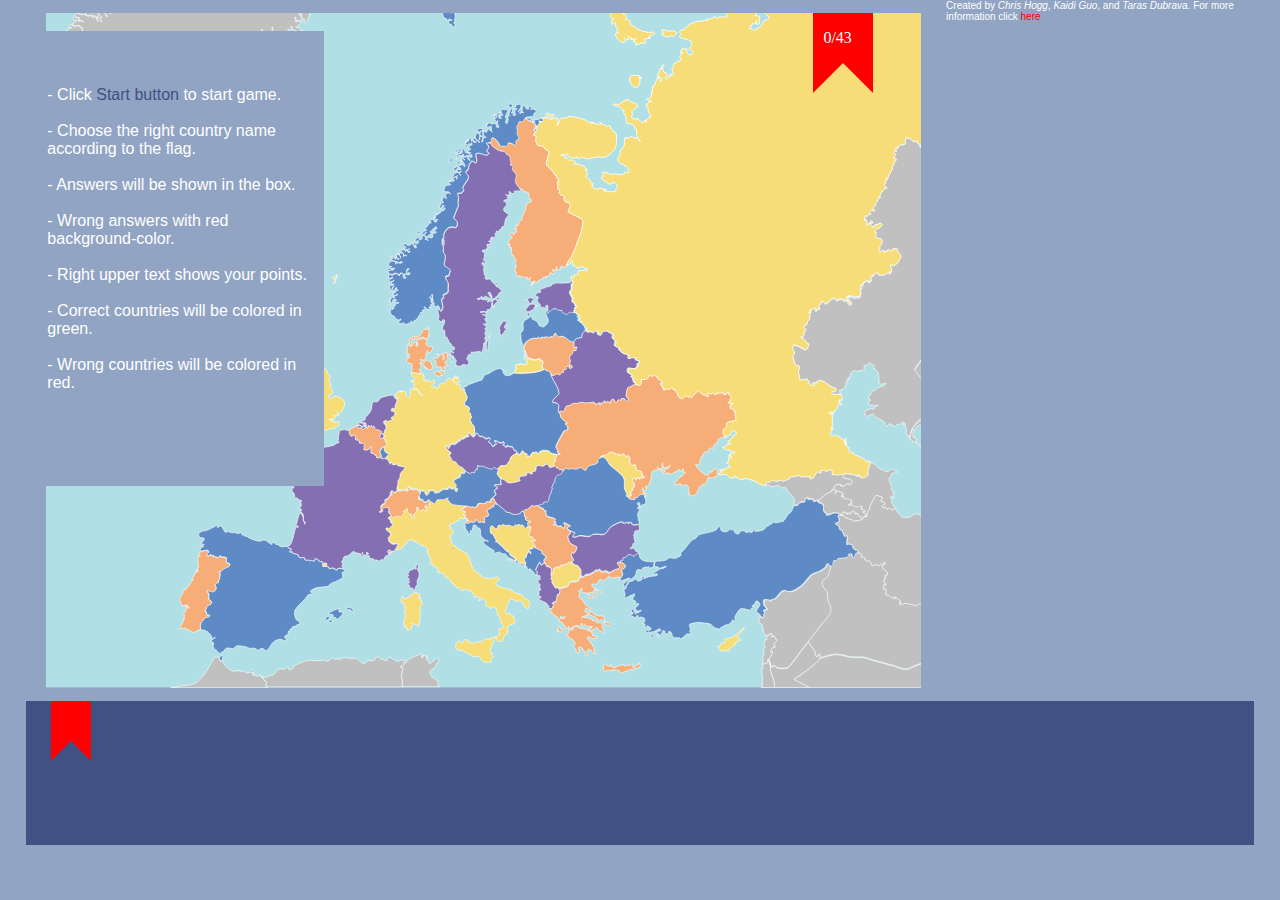
==== index.html @ b14da6c4 "Added in hover changing color style" ====
<!DOCTYPE html>
<html>

<head>
    <meta charset="utf-8">
    <link rel="stylesheet" href="index.css" media="screen" title="no title" charset="utf-8">
    <title>Game of Flags</title>
</head>

<body>
    <div class="above">

        <div class="slogo">
            <div class="logo">
                <img src="pic/logo1.png" alt="" />
            </div>

        </div>
        <div class="bar" id="mybar">
            <div class="logo">
                <img src="pic/logo1.png" alt="" />
            </div>
            <div class="rules" id="absolutebox">
              <p>
                - Click <em>Start button</em> to start game.<br><br>
                - Choose the right country name according to the flag.<br><br>
                - Answers will be shown in the box.<br><br>
                - Wrong answers with red background-color.<br><br>
                - Right upper text shows your points.<br><br>
                - Correct countries will be colored in green.<br><br>
                - Wrong countries will be colored in red.<br><br>
              </p>

            </div>
            <div class="rules" id="rulebox">

            </div>
            <div class="flag" id="Flagbox">
                <img src="" alt="" id="Flag_Image" >


            </div>
            <div class="buttons" id="buttonsdiv">


            </div>
            <div class="restartbuttons">

                <!--          I needed to make the class of the start and restart buttons NOT to be button.It interferes with my code.  -->
                <div class="notbutton start" onMouseOver="this.style.backgroundColor='rgb(64, 81, 132)';this.style.color='#ffffff'" onMouseOut="this.style.backgroundColor='#ffffff';this.style.color='rgb(64, 81, 132)'"  onclick="startbutton()" id="start1">
                    Start
                </div>
                <div class="notbutton start" onMouseOver="this.style.backgroundColor='rgb(64, 81, 132)';this.style.color='#ffffff'" onMouseOut="this.style.backgroundColor='#ffffff';this.style.color='rgb(64, 81, 132)'"  onclick="see()" id="seemap">
                    See Map
                </div>

                <!-- <div class="notbutton start" onclick="stopgamebutton()">
                    STOP GAME
                </div> -->

            </div>


        </div>


        <div class="map">




            <?xml version="1.0" encoding="utf-8"?>
            <!-- Generator: Adobe Illustrator 18.0.0, SVG Export Plug-In . SVG Version: 6.00 Build 0)  -->
            <!DOCTYPE svg PUBLIC "-//W3C//DTD SVG 1.1//EN" "http://www.w3.org/Graphics/SVG/1.1/DTD/svg11.dtd">
            <svg version="1.1" id="svg2" inkscape:output_extension="org.inkscape.output.svg.inkscape" sodipodi:version="0.32" inkscape:version="0.48.0 r9654" sodipodi:docname="Blank_map_europe_coloured_2.svg" xmlns:cc="http://creativecommons.org/ns#" xmlns:dc="http://purl.org/dc/elements/1.1/"
                xmlns:inkscape="http://www.inkscape.org/namespaces/inkscape" xmlns:sodipodi="http://sodipodi.sourceforge.net/DTD/sodipodi-0.dtd" xmlns:svg="http://www.w3.org/2000/svg" xmlns:rdf="http://www.w3.org/1999/02/22-rdf-syntax-ns#" xmlns="http://www.w3.org/2000/svg"
                xmlns:xlink="http://www.w3.org/1999/xlink" x="0px" y="0px" viewBox="50 45 702 542" enable-background="new 0 0 792 612" xml:space="preserve">
                <g id="outlines" inkscape:label="outlines" inkscape:groupmode="layer">
                    <rect id="rect3096" x="20.5" y="43.4" inkscape:label="#ocean" style="fill:#B0E0E6; width:737.5; height:543.1">
                    </rect>
                    <path id="gl" style="fill:#C0C0C0; stroke:#FFFFFF; stroke-width:0.5; stroke-miterlimit:10" d="M261.4,43c0.5,0.3,0.8,0.7,0.8,0.7
      				c0.3,0.7-0.2,1.4-0.2,2.1c0,0.3,0.5,0.5,0.3,0.7c0,0.2-0.3-0.3-0.5-0.3c-0.3,0.1-0.6,0.3-0.7,0.7c-0.3,1.4-0.3,5-2.3,5.5
      				c-3.5,0.9-0.5-1.6-1.2-2.4c-0.3-0.5-1.4,0-1.7-0.5c-1.7-1.5,0.5-4.8-2-6.4C253.9,43,261.4,43,261.4,43z M231.9,73.3
      				c-0.3,2,2.8,7.6,0.9,7c-2.8-0.9,2.7-2.4-2.3-2.1c-0.3,0-0.2,0.6-0.2,0.9c0.5,1.7,2.8,2.1,0.3,3.6c-0.3,0.2-1.4-0.6-1.4-0.8
      				c-0.1-0.3,0.7-0.3,0.6-0.6c0-0.3-0.5,0.2-0.8,0c-0.6-0.3-0.3-1.5-0.5-2.2c-0.5-2.2-2.4-3.3-2.2-5.8c0.1-0.9,0.7-2,1.3-2.8
      				C228.2,69.6,231.9,73.3,231.9,73.3z M253.7,43c0.1,0.6,1.6,3.7,1,3.6c-1.2-0.1-2.7-2.3-2.7-2.3s0.5,0.8,0.9,1.2
      				c0.8,0.9,3.8,4.7,2.3,6.1c-0.3,0.3-1.6-0.9-2.2-0.9c-0.8,0.1-1.6,0.9-2.3,0.7c-0.3-0.1,0.2-0.9,0.1-1.4c-0.2-0.7-0.5-2.2-0.9-1.7
      				c-0.5,0.6,0.5,1.4,0.6,2.1c0.1,0.5-0.2,0.9,0,1.5c0.5,1.3,2.3-2.1,4.1,0.3c0.5,0.8-1.4,1.4-1.7,2.2c-0.3,0.5,0.2,1.3-0.3,1.6
      				s-1.4-0.2-2.1,0.1c-0.1,0.1,2.8,1,2.9,1.3c0.3,0.3,0.2,1.3,0.8,1.6c0.6,0.2,1.3-0.6,1.9-0.5c0.2,0,0.3,2.2,0,2.9
      				c-0.3,0.9-1.6,1.5-2.6,1.9c-2.8,1.2-2-2.8-2-3.6c0.1-0.6-3.5-1.4-3.8-2c-0.5-0.7,0.2-2.6-0.6-2.3c-0.8,0.2,0.3,1.7-0.1,2.4
      				c-0.2,0.5-0.8,0.8-1.4,0.8c-0.5,0-1-1.3-1.5-0.9c-0.3,0.5,1.2,0.9,0.9,1.6c-0.3,0.9-2.7-0.3-2.7,1.3c0,0.6,0.9,0.9,1.2,1.6
      				c0.2,0.9-1.9,3.5-1.7,4.2c0,0.3,0.7-0.6,0.8-1c0.5-1.3,0.7-2.9,2.2-3.5c0.2-0.1,1.9,3.5,2,3.6c0.3,0.3,1.3,0.3,1.5,0.8
      				c0.5,1.3-1.6,1-1.9,1.5c-0.8,1.4,0.8,1.9-1.6,3c-0.8,0.3-2.7-1.7-3.1-2.1c-0.7-0.3-0.5,0.8-0.6,0.9c-0.5,0.2-1.2,0.1-1.6,0.1
      				c-0.7,0-1.5,0.3-2.1,0.1c-1.4-0.6-3.1-6.3-2.2-7.9c0.9-1.5,2.7,3.7,2.7,3.8c0.1,0.1,0.3,0.2,0.5,0.3c0.8,0,2.4,0.6,2.2-0.1
      				c-0.3-0.7-1.6,0.2-2.3-0.3c-1.2-0.7-0.9-4-2.2-5c-1.6-1.4-2.8,2.4-3.4,2.3c-1-0.2-0.6-5.8-0.7-6.8c-0.1-0.2-0.3,0.1-0.3,0.3
      				c-0.2,0.5-0.3,0.9-0.3,1.6c0,0.1,0.6,4.8,0.3,4.8c-0.6,0.5-1.4-0.7-2.2-0.8c-0.5,0-3.3,3-4.2,0.7c-0.2-0.3,0-0.9-0.2-1.4
      				c-0.1-0.2-0.3,0-0.5-0.1c-0.3-0.2-0.6-0.3-0.7-0.7c-0.3-0.8,0.3-1.9-0.2-2.4c-0.2-0.2-0.8-0.3-0.9,0c-0.2,0.8,1.6,4.4,1.6,4.4
      				c-1,2.6-2.4-0.8-2.7-0.9c-0.6-0.5-1.5-0.6-2.2-0.7c-0.3-0.1,1,0.3,0.9,0.8c-0.3,0.8-1.4,0.9-1.7,1.6c-0.3,0.8,2.8-1.6,2.9-1.5
      				c0.5,0.3,0.5,1.3,1,1.5s0.9-0.7,1.5-0.7c0.3,0.1,3.5,4,3.5,4.1c0.2,3.3-3.1,0.7-3.5,0.7c-1-0.1-1.7,1.4-2.7,0.2
      				c-0.3-0.6-0.2-1.4-0.7-1.7c-0.2-0.2-2.7-1.2-2.6-0.9c0.3,0.7,3.7,1.4,2.8,2.6c-0.3,0.3-1.3-0.7-1.6-0.3c-0.3,0.6-0.7,1.9,0,2.2
      				c0.6,0.5,1.3-0.9,2-0.9c0.3-0.1,0.7,0.3,1,0.3c2.6-0.1,2.2-0.9,3.3,2.2c0.1,0.2,0.2,0.5,0.2,0.8c-0.9,3.7-2.6,0.7-4.8,1.3
      				c-0.3,0.1,0.9,0.3,0.8,0.7c-0.3,0.7-1.3,0.8-1.7,1.3c-0.3,0.3-0.9,0.6-0.9,1.2c-0.1,0.2,0.5,0,0.7-0.1c0.3-0.3,0.5-0.9,0.9-1.3
      				c0.8-0.7,3-1.2,3.7-0.1c0.3,0.6,0.1,1.3,0.3,1.7c0.3,0.7,1.2,1,1.2,1.7c0.1,0.6-1,0.7-1,1.3c0,0.3,0.8-0.1,1,0.2
      				c0.5,0.3,0.9,1,0.9,1.7c0,0.2-0.5,0.2-0.7,0.3c-0.1,0.2,0.5,0.2,0.6,0.3c0.6,0.7,1.6,1.6,1,2.3c-0.3,0.5-0.9,0.3-1.6,0.6
      				c-0.3,0.1-1.6,0.1-1.2,0.3c0.6,0.5,2.1-0.2,2.3,0.6c0.2,0.7-1.3,0.5-1.7,0.9c-1.6,1.6,2.8,0.5,3.3,0.6c0.2,0-0.5,0.3-0.7,0.3
      				c-0.3,0.1-0.8,0.1-1,0.2c-1.9,0.7-3.1,1.9-3.4,4c0,0.1,0.3,0,0.3-0.1c0.6-0.5,0.7-1.4,1.4-1.6c0.7-0.3,1.6-0.2,2.3,0
      				c0.2,0-0.1,0.3-0.1,0.3c-0.2,0.8,0,1.6-0.6,2.2c-0.3,0.3-1.3-0.5-1.6-0.1c-0.5,0.6,0.3,1.6-0.1,2.2c-0.3,0.3-2.3-0.3-2.7-0.5
      				c-0.9-0.2,2.2,0.2,2.4,1c0.1,0.7-1.6,0-1.7,0.6c-0.1,0.6,1.4,0.3,1.5,0.9c0.1,0.9-2.2,0.3-2.3,0.9c0,0.5,0.9,0.3,0.9,0.8
      				c0.1,0.3-0.7,0-0.9,0.3c-0.1,0.3,1,0.8,0.7,0.8c-0.3,0.1-0.6-0.6-0.8-0.3c-1.6,1.5,3.4,0-0.8,3c-1.3,0.9-2.8-0.1-3.3-1.3
      				c-0.3-0.9,2.1-4.1,2.3-4.9c0.3-1.3-1.5,1.6-2.1,2.9c-0.9,1.6-2.9,2.2-4,0.1c-1.6-3.3-0.7-5.4,0.8-8.3c0.3-0.8,0-2.6,0.1-3
      				c0.1-0.6,0.9-1,0.7-1.6c-0.3-0.6-1.4,0-2-0.3c-0.3-0.3-0.1-3.3-0.2-3.7c-1.3-3.5-1.9-1.9-4-2.7c-0.9-0.3,0-2.4,0-2.9
      				c0-0.1-0.1-4.1-0.3-4.4c-0.9-1.2-0.6,1.5-0.9-0.7c-0.1-0.7,0.1-1.6-0.2-2.2c-1.4-2.8-1.4,1-1,2.4l1.7,1.6c0.1,0.2,0,0.6-0.1,0.5
      				c-0.8-0.5-1.3-1.6-0.2,1c0.3,0.5,0.8,0.9,0.7,1.6c-0.3,2.1-4.1-1.9-5.1-0.8c-1.7,1.6,2.8,0.6,3.5,1.3c0.3,0.5,0.2,1.3,0.2,2
      				c0,0.2-0.2,0.3-0.1,0.5c0.3,0,0.8-0.3,1.2-0.3c0.3,0.1,0.5,0.6,0.8,0.9c0,0.1,0,0.2,0.1,0.3c1.3,1,5.4,2.4,2.8,5.1
      				c-1.9,1.7-8.5,1-9.8-0.9c0-0.1,0.6-2.8,0.6-2.8c-0.1-0.2-0.5-0.6-0.5-0.3c-0.3,0.9,0.1,3.3-0.7,2.8c-0.2-0.2-0.2-0.6-0.3-0.8
      				c-0.6-0.5-1.4-1.9-2-1.3c-0.6,0.5,1,1.4,0.9,2.2c-0.3,2-2.6,1.4-3.3,1.7c-0.2,0.1,0.2,0.5,0,0.6c-1.5,0.8-4.1-2.7-4.8-0.3
      				c-0.1,0.3,3.5,0.3,4,1c0.3,0.5-1.9,0.8-0.7,1.6c0.7,0.6,6.5,2.2,6.9,2.9c0.3,0.6-0.3,1.4-0.9,1.7c-1.2,0.9-1.3-0.9-1.9-1.2
      				c-0.5-0.2-1.2-0.2-1.7-0.1c-1.5,0.3-0.9,1.6-2.9,0.3c-0.5-0.2-0.3-1-0.9-1.4c-0.6-0.3-2.7-0.3-2.2,0.2c0.3,0.3,1.3,0.3,1.6,0.8
      				c0.2,0.3-0.1,0.8,0.1,1.2c0.3,0.7,0.9,1.3,1.6,1.7c1,0.8,1.9-1.4,2.6-1.6c2.7-1.2,1.6,0.7,3.5,1.6c0.6,0.3,5.2-0.5,5.4,0.1
      				c0.3,0.6-1.6,0.8-1.4,1.4c0.2,0.6,1.2-0.6,1.7-0.3c0.3,0.1,0,0.7,0.1,0.9c0.3,0.8,1.9,2.9,2.6,4.1c0.9,1.3,2.6,2.2,4,2.9
      				c0.9,0.5,2.9-0.3,3,0.7c0.1,0.9-1.6,2.1-2.3,1.4c-0.2-0.1,0.2-0.5,0.1-0.7c-0.2-0.3-0.6,0.8-0.9,0.7c-0.7-0.1-1.3-1.3-1.9-0.9
      				c-0.8,0.3-0.2,2.1-0.9,2.2c-0.7,0.2-0.2-1.6-0.8-1.9c-0.3-0.2,0.2,1.2-0.2,1.4c-1.6,0.7-1.7-0.9-2.7-1.5c-0.3-0.2,0.8,0.5,0.8,0.9
      				c-0.1,0.7-0.6,1.4-1,1.9c-1,1.2-1.9-1.7-2.2-2.1c-0.9-0.5,1.9,2.2-0.3,2.7c-1.2,0.2-0.5-2.9-2.3-1.6c-0.7,0.5-0.3,1.6-0.8,2.3
      				c-0.6,0.7-1.5-2-2.2-1.6c-0.7,0.3,0,1.5-0.3,2.1c-0.2,0.2-0.5-0.1-0.8-0.2c-0.6-0.2-1.2-0.8-1.9-0.9c-0.3,0,0.2,0.6,0.1,0.9
      				c-0.3,0.6-0.9,1.3-1.6,1.6c-0.3,0.1-0.3-0.6-0.6-0.6c-0.2-0.1,0,0.3-0.1,0.3c-0.3,0.2-0.8,0.3-1.2,0.3c-0.5,0-0.8-0.8-1.3-0.7
      				c-1.6,0.1,0.3,1.6-1.3,0.9c-0.5-0.1-0.9-0.2-1.4-0.5c-0.1-0.2,0.6-0.6,0.3-0.6c-0.9-0.3-2.1,0.7-3.1,0.6c-0.3-0.1-0.7-0.7-1-0.8
      				c-0.5-0.1-2.9-0.3-3.1-0.3c-0.3-0.3-0.3-1.9-0.5-1.5c-0.2,0.3,0,1.4-0.3,1.2c-0.3-0.2-0.3-0.8-0.6-0.9s-0.7,0.8-1,0.6
      				c-0.9-0.3-1.2-1.6-2.1-1.6c-0.5,0.1-0.2,1-0.5,1.3c-0.9,0.6-2.2,0.3-2.3-0.8c0-0.3,0.5-0.3,0.5-0.7c0.1-0.7,0.6-1.7,0-2
      				c-1.7-0.3-1.9,3.5-3.6,2.7c-1.7-0.9,0.1-0.2,0-2c-0.1-0.7-1.5-2.2-1.4-1.5c0.2,1.5,1.5,1.6,0.1,3c-1.5,1.4-3.3-3.1-3.5-3.4
      				c-0.3-0.3-1.4-0.2-1.2-0.6c0.2-0.7,1.6-0.3,1.6-0.9c0.1-0.7-1.3-0.9-1.5-1.6c-0.3-1.2,1.6-2.4,1-4.9c0-0.1-0.3,1.4-0.7,1.4
      				c-2.8-0.3,1.2,3.1-1.2,4.1c-0.6,0.2-0.9-0.8-1.5-1.2c-0.1-0.1,0.3,0.2,0.3,0.3c0.3,0.7,0.5,1.4,0.5,2.1c0.1,1.2-0.6-0.2-1,0.3
      				c-0.5,0.6-0.6,1.7-1.4,1.9c-0.7,0.2-0.8-0.9-1.4-1.3l-2.2,0.8c-0.7-0.1-1.2-0.7-1.9-0.9c-0.1,0-0.2,0.3-0.2,0.3
      				c0.1,0.2,0.6,0.3,0.3,0.6c-0.3,0.3-0.9,0.2-1.3,0.3c-0.6,0.3-0.9,1.2-1.6,1.3c-2.4,0.6-0.6-2.8-2.9,0.7c-0.3,0.6-0.2,1.4-0.6,1.7
      				c-0.2,0.2-0.3-0.3-0.6-0.3c-0.6-0.1-1.4-0.1-2,0.1c-0.2,0.1,0.3,0.6,0.1,0.7s-0.3-0.5-0.5-0.3c-0.2,0,0,0.3-0.1,0.5
      				c-0.3,0.6-0.8,1.3-1.5,1.6c-0.2,0.1,0.3-0.9,0-0.9c-0.3-0.1-0.2,0.6-0.3,0.8c-0.7,0.5-1.6,0.8-2.4,0.9c-0.1,0,0-0.3,0.1-0.6
      				c0.2-0.5,0.6-0.9,0.8-1.6c0.2-0.3-0.8,0.5-1.2,0.7c-0.1,0.1-0.3,1.5-0.3,1.5c-0.1,0.1-3.8,1.5-4.4,0.7c-0.3-0.5,0.7-1.2,0.6-1.7
      				c-0.1-0.3-0.7-0.1-0.9,0.1c-0.5,0.3-0.3,1.3-0.9,1.5c-0.3,0.1-0.2-0.8-0.3-1c-0.5-1.2,0.7-0.1-0.5-3c-0.2-0.3-0.1,2.6-0.5,2.8
      				c-0.6,0.3-1.4,0.2-2,0.3c-0.2-0.9-1.7,1.3-2.8,1.2c-0.3,0,0.1-1.9-0.5-3c-0.1-0.1-0.3,0.9-0.8,1c-0.5,0-3.4-0.2-3.3-0.5
      				c0.1-0.1,0.3-0.1,0.3-0.2c0.5-0.7,0.9-1.4,1.4-2.1c0.1-0.3-0.5,0.6-0.8,0.8c-1,0.3-0.9,2-2.3,1.7c-0.7-0.2,0.3-2.2-0.3-3.4
      				c-0.2-0.3-1,0.3-1-0.1c0.1-0.3,0.9-0.1,1.3-0.3c0.3-0.2-0.6-0.9,0.5-0.9c0.9-0.2,0.9,0,2-0.3c0.6-0.2,1.3-0.2,2-0.3
      				c0.3-0.1,0.9,0.2,0.9-0.1c-0.1-0.5-0.9-0.7-0.9-1.2c-0.1-0.8,0.1-1.7-0.5-2.2c-0.5-0.3-1.4-0.1-2,0c-0.1,0-0.2,0.1-0.1,0.2
      				c0.3,0.7,1.2,1.4,0.9,2.2c-0.1,0.5-0.9-0.8-1.4-0.8c-0.3,0.1,0.3,0.7,0.2,0.9c-0.3,0.3-0.9,0.1-1.2,0.3c-0.7,0.3-1,1.2-1.7,1.6
      				c-0.2,0.1,0.2-2-1-2.4c-4.4-2,3,4.1-2.4,4.7c-0.3,0-0.3-0.7-0.3-0.9c-0.3-0.6-0.3-1.6-0.9-1.6c-0.7,0.1-0.1,1.7-0.7,1.7
      				c-3.5,0.5-0.8-3.3-1.2-4.3c0-0.2-0.3,0.2-0.5,0.3c-0.5,0.6-0.8,1.3-1.4,1.7c-0.7,0.5,0.1-1.7,0.1-2.7c0-0.2-0.3,0-0.5,0.1
      				c-0.6,0.3-1,1.2-1.7,1c-0.7-0.1-0.8-1.2-1.5-1.5c-0.3-0.1-0.2,0.6-0.1,0.9c0.2,0.6,0.9,1,0.8,1.6c-0.2,1.4-2.6,2.2-3.5,2.3
      				c-5.4,0.6,0.8-2.2-1.9-3c-0.6-0.2-0.9,0.9-1.6,0.9c-0.3,0,0.3-0.6,0.3-0.9c-0.1-0.6-0.3-1.6-0.9-1.6c-0.7,0.1-0.3,1.5-0.9,1.9
      				c-0.6,0.6-0.1-1.6-0.8-0.3c-0.1,0.2-0.3,0.6-0.3,0.9s0.5,0.7,0.3,0.9c-0.1,0.3-0.6-0.3-0.7,0c-0.2,0.8,0,1.6-0.1,2.3
      				c0,0.2,0.3,0.2,0.3,0.3c-0.3,0.7-1.2,1.2-1.6,1.9c-0.3,0.7-0.3,1.6-0.6,2.2c-0.1,0.1-0.3,0-0.3-0.1s0.1-0.3,0-0.3
      				c-0.2-0.1-0.5,0.2-0.6,0c-0.1-0.3,0.3-0.6,0.3-0.9c-0.3-1.3-1.7-0.3-2.6-1s-0.6-1.7-2.2-1.6c-0.2,0.1,0.3,0.3,0.3,0.7
      				c-0.5,3.5,0.3,2.4,2.2,4.7c0.2,0.2-0.1,0.6-0.3,0.6c-0.8,0.2-1.6-0.3-2.2,0c-0.3,0.2,0.5,0.7,0.5,1.2c0,0.9-0.8,1.9-1.6,2.4
      				c-0.3,0.2-1.6-1.6-1.7-1.7l-0.8-2.3c0-0.3,0.7-0.9,0.3-1.3c-3.4-2.4,1.6,5.5-0.3,6.2c-0.9,0.3-0.7-2.9-1.6-2.6
      				c-0.7,0.2-0.6,1.9-1.3,1.7c-0.8-0.2-0.3-1.5-0.7-2.2c-0.1-0.5,0.3,0.8,0.3,1.3s0.1,1,0.1,1.6c-0.1,0.3-0.2,0.9-0.3,0.7
      				c-0.3-0.5-0.3-1-0.3-1.6c0-0.3,0.3-0.5,0.3-0.7c0.1-0.9,0.5-1.7,0-2.4c-0.2-0.5-0.9-0.2-1.5,0c-0.3,0.1-0.3,0.5-0.3,0.9
      				c-0.1,0.3,0.2,0.7,0.2,1s-1.3-1.3-0.8,0.2c0.3,1,1.7,0.3-0.3,2.9c-2.4,3,0.2-2-1.2-3.5c-1.3-1.3-2.2,1.9-2.2,2.2
      				c0.1,0.7,1.4,1.2,1.2,1.9c-0.2,0.9-2.1,1.4-2.4,0.6c-0.2-0.3,0.1-0.9-0.2-1c-1.6-1.5-2.9,0.3-4.4-1.2c-0.2-0.1-0.2-0.3-0.3-0.6
      				c-0.3-0.6-0.3-1.5-0.9-1.9c-0.2-0.2-0.6,0.3-0.5,0.7c0.1,0.7,0.8,1,0.9,1.7c0.3,0.9-0.7,1.7-0.8,2.7c-0.1,0.9,0.9,1.6,0.8,2.3
      				c-0.5,1.6-1.9-4.4-2.1-4.7c-0.5-0.6,0.1,1.7,0.1,2s-0.5,0.8-0.3,1.2c0.2,0.7,0.9,1.2,1.2,1.9c0.2,0.8-4.1,2-4.5,2.1
      				c-0.1,0.1,0.2,0.2,0.3,0.3c0.7,0.3,1.9,0.3,2,1c0.2,0.6-0.9,0.9-1.5,0.9c-2.4,0.6-2.9,0.2-3.7-2c-0.1-0.2,0.3,0,0.5,0.2
      				c0.1,0.5-0.3,1-0.1,1.6c0.3,0.6,1.3,0.8,1.6,1.4c0.2,0.3-1,0.5-2.4,0.7c-0.8,0.1-1.6-3.4-2.1-3.3c-2.2,0.6,1.5,2.2,1.6,3
      				c0.1,0.5-0.7,0.7-0.9,0.9c-0.6,0.3-1.2,1.2-1.9,0.9c-3.4-1,3.5-2.9-2.1-3.1c-3.5-0.1,2.9,5.9,0.3,4.9c-1.2-0.5-2.9-4.5-3.8-4.8
      				c-0.6-0.1,0.5,1,0.8,1.6c0.7,1,1.7,2,2.2,3.3c0,0.2-0.3-0.1-0.5-0.1c-0.7,0.1-1.5,0.7-2.2,0.5c0,0-1.4-2.8-1.4-2.9
      				c-0.2-0.1-0.7,0.2-0.6,0.3c0.6,1.5,2.1,2.2,2,4.1c0,0.2-0.5-0.3-0.7-0.5c-0.3-0.3-2.2-3.5-2.1-3.3c0.2,0.6,2.8,4.5,2.1,4.5
      				c-0.5,0.1-0.9,0.1-1.4-0.2c-0.6-0.3-0.9-2.2-1.2-1.6c-0.3,0.8,0.5,1.6,0.9,2.1c0.3,0.3,1.4-0.3,1.4,0.1c-0.3,2.2-3-0.3-3-0.3
      				c-1.7-1.6-2.7-3.7-3.5-5.7c-0.1-0.2,0,0.3-0.1,0.5c-0.1,0.1-0.1-0.2-0.2-0.2c-0.8,0,0.7,1.4,0.8,2.2c0,0.3-0.5,0.6-0.7,0.9
      				c-0.1,0.3,0.6-0.6,0.9-0.3c0.1,0,1.2,2.1,1.2,2.6c0.1,0.9-1.6,0-2.6,0.2c-0.3,0,0.8,0.1,1.2,0.3c0.6,0.2,1,0.5,1.6,0.7
      				c0.3,0.2-0.9-0.8-1.2-0.5c-1,2,1.6,2.7-1.4,3.6c-1.5,0.5-1.4-2.9-1.5-3.3c-0.1-0.1-0.3,0.3-0.5,0.2c-0.8-0.3-0.8-1.6-1.4-2.2
      				c-0.2-0.2-0.6-0.1-0.6-0.3c0.1-0.9,2.1-0.8,2.3-1.6c0.1-0.3-0.8-0.5-1.2-0.3c-0.3,0.1-0.3,0.9-0.8,1c-0.2,0.1-0.2-0.5-0.3-0.3
      				c-0.3,0.1,0,1.2-0.8,0.7c-0.3-0.1-0.3-0.6-0.6-0.6c-0.8,0.1-1.5,1.2-2.2,0.9c-0.6-0.2,0.7-0.9,0.8-1.4s0-1-0.3-1.5
      				c-0.5-0.3-1.5,0.1-1.9-0.3c-0.9-0.7,0.8-1.2,0.9-1.3c0.2-0.1,1.5-0.1,2.4-0.2c0.7-0.1,1.2-0.5,1.6-0.9c0.2-0.2-0.6-0.3-0.3-0.5
      				c0.9-0.3,3.3,0.1,4-0.9c0.2-0.3-0.9-0.3-1.5-0.2c-1,0.1-4.8,1.4-4-0.2c0.3-0.9,1.9-0.3,2.8-0.8c1.2-0.6,0-1.9-0.5-2.1
      				c-0.3-0.1-0.3,0.6-0.7,0.6c-0.9,0.3-1.6,0.7-2.7,0.8c-1.9,0.2,2-1,1.6-1.9c-0.3-0.8-1.6-0.6-2.2-1.2c-1.2-1,1.6,0.8,2.8,0.9
      				c0.3,0-0.7-0.2-0.9-0.3c-0.2-0.3-0.5-0.9-0.2-0.9c0.6-0.1,1.2,0.5,1.7,0.6c0.1,0.1-0.1-0.2,0-0.3c0.6,0,1.3,0,1.9,0.1
      				c0.3,0.1,0.5,0.8,0.8,0.6c2.7-2.2-3-0.9-3.1-0.9c-0.7-0.1-2.1-2.2-2.1-2.3c-0.1-0.3,2.4-0.2,3,0.1c3.5,2,1.2,0.5,5.2,0.6
      				c0.6,0-1.6,0.9-1.7,0.3c-0.3-0.8,1.4-1.5,0.9-2.2c-0.2-0.6-0.7,1.2-1.3,1.6c-1,0.7-3-0.3-4.1-0.9c-0.2-0.2,0-0.8,0.3-0.8
      				c3.4-0.7-0.2,1.3,3.5,0.7c0.2,0-0.2-0.5-0.1-0.7c0.3-0.7,1.6-1.2,1.3-1.9c-0.2-0.8-1.4-1.2-2.1-0.8c-0.5,0.3,0.5,1.4,0.3,2
      				c-0.2,0.3-0.8,0.7-1,0.5c-0.7-0.3-0.8-1.6-1.6-1.7c-0.5-0.1-0.5,1.7-0.9,1.4c-0.3-0.5,0.5-1.3,0.5-1.9c0.1-0.2-0.2,0.5-0.3,0.5
      				s0-0.6-0.2-0.5s0,0.8-0.3,0.7c-0.2-0.2,0.1-0.8-0.2-0.9c-2.9-2-1.6-0.5-3.5,0.6c-0.2,0.1-0.3-0.2-0.3-0.3c0-0.1,0.3,0,0.3-0.1
      				c0.5-0.6,1.3-1.2,1-1.9c-0.2-0.6-1.3,0-1.7-0.3c-0.1-0.1,0.7-3.5-1.7-2.4c-0.7,0.3,0.5,1.6,0.2,2.2c-0.2,0.3-0.6-0.6-0.8-0.9
      				c-0.7-0.9-1.7-1.6-2.2-2.8c-0.1-0.3,0.6-0.2,0.8-0.1c1.2,0.1,2.1,1.4,3.3,1c0.6-0.1-2.9-2.4-2.8-3.4c0.1-0.3,0.6,0.3,0.8,0.6
      				c0.6,0.6,0.9,1.6,1.6,1.6c0.6,0.2,2-0.2,1.7-0.9c-0.2-0.7-1.5-0.3-2.2-0.6c-0.2-0.1,0-0.3,0.2-0.5c0.8-0.5,2.2,0,2.7-1.3
      				c0.5-2-3.4-4.1-3.4-5.6c0.2-2.2,8.6,8,4.8,1.6c-1-1.7-5.2,0-4-4.1c0-0.2,0.3,0.2,0.6,0.1c0.1,0,0-0.3,0.1-0.3
      				c0.3,0.6,0.6,1.3,0.9,1.7c0.5,0.5,1,0.9,1.7,1.2c0.2,0,0-0.5-0.2-0.6c-0.5-0.6-1.4-0.8-1.6-1.5c-0.9-2.8,4.4-1.6,4.8-1.7
      				c0.5-0.1-0.7-0.8-1.2-0.9c-1.2,0-2.2,0.9-3.4,0.8c-0.3,0-0.1-0.7,0.2-0.9c0.5-0.3,1.6,0.3,2-0.3c0.2-0.5-1.3,0.2-1.7-0.1
      				c-0.2-0.1,1.5-1.3,2.2-0.9c1.5,0.9,3.1,2.6,3.3-0.8c0-0.2-0.3-0.2-0.6-0.1c-0.7,0.2-1.2,0.9-1.7,0.9c-0.2,0-2.4-1.6-2-2.2
      				c1.2-1.5,2.8,2.8,4.1-0.3c0.1-0.2-1.7-1.6-2.2-2.7c-0.1-0.2,1.6,0.3,1-1.2c-0.1-0.3-0.9,0.5-0.9,0.2c-0.2-0.6,0.2-1.2,0.3-1.7
      				c0.9-3.5,6.1-1.7,8.6-3c0.2-0.1,0-0.6-0.2-0.6c-1.6-0.8-3-0.3-4.9-0.3c-0.1,0,0.3,0,0.5-0.1c0.1-0.1,0-0.3,0.2-0.5
      				c0.3-0.2,0.8-0.3,1.2-0.3c0.3-0.1,1.6,0.5,1.4,0.1c-0.3-0.8-1.7-0.5-2-1.3c-0.5-2.3,2.9-1.2,3.4-1.4c0.7-0.3,0.8-1.5,1.5-1.9
      				c0.3-0.1,0.3,0.7,0.8,0.7c0.2,0.1,0-0.3-0.2-0.6c-0.3-0.3-0.7-0.3-0.9-0.6c-0.3-0.3-2.2-2.2-1.9-2.7c0.1-0.2,0.5-0.1,0.6-0.3
      				c0.1-0.1-0.3-0.3-0.2-0.3c0.8-0.8,4.2,2.9,4.8,1.4c0.9-2.4-5.4-0.3-4.3-3c0.1-0.3,0.9,0.2,1.3-0.1c0.5-0.7,0.1-2,0.9-2.2
      				c0.5-0.3,0.8,0.9,1.3,1c0.8,0.3,1.6,0.3,2.4,0.3c0,0-3.3-1-3.1-1.3c0.6-0.5,1.6-0.3,2.1-0.9c0.3-0.5-0.5-1-0.3-1.6
      				c0.1-0.2,0.6-0.1,0.7,0.1c0.2,0.5-0.1,1,0.2,1.6c0.2,0.2,0.1-0.8,0.3-0.7c0.8,0.1,1.6,1.5,2.2,1.9c0.3,0.2,1,0,1.4,0.3
      				s0,0.9,0.3,1.2c0.3,0.3,1,0.3,1.6,0.6c0.2,0.1,0.2,0.7,0.5,0.7c0.2-0.1,0.1-0.6,0-0.8c-0.5-0.6-2.1-0.6-1.7-1.4
      				c0.2-0.7,1.9,0.2,2.2-0.5c0.3-0.6-1.3,0.1-2-0.1c-0.9-0.2-1.9-0.7-2.7-1c-1.6-0.9-2.8-3.8-1.5-3.7c2.8,0.2-0.1,3.6,2.9,3.5
      				c0.6-0.1,2.3-2.3,3.4-0.8c0.3,0.6,0.1,1.4,0.3,2c0.1,0.2,0.6,0.6,0.6,0.3c0-0.7-1.7-5.4,0.9-4.4c0.6,0.2,1.3,0.3,1.6,0.8
      				c1.2,1.5-1.3,2.3-1.5,3.6c-0.1,0-0.1,3.7,0.3,3.5c1-0.6,0.2-2.8,0.6-3.7c0.9-2.2,2.7,0.3,3.7-2.3c0.6-1.5-2.2,0.6-2.9-1.6
      				c-0.3-1.5,4-3.3,4.3-4.1c0.2-0.5-0.2-1.4-0.8-1.4c-0.5,0-0.5,0.9-0.9,1.4c-0.3,0.3-1.2,0.3-1.3,0.9c0,0.3,0.7,0.3,0.6,0.6
      				c-0.2,1-1.4,1.6-2.3,2.3c-0.1,0.1-0.3,0-0.3-0.1c0-0.2,0.5-0.3,0.3-0.3c-0.5-0.2-0.9,0-1.5-0.1c-0.5-0.1-1.5,0-1.5-0.6
      				c-0.1-0.7,1.7-0.9,1.4-1.5c-0.2-0.3-7.5,2.6-8.5,0.9c-0.2-0.3,2-1.6,2.1-1.6c0.9-1,2.4-2.9,4.9-2.7c0.6,0.1,1,0.3,1.6,0.7
      				c0.1,0.1-0.3,0.6-0.2,0.6c0.9,0.3,3.6,0.1,2.9-0.3c-0.2,0-0.3,0.1-0.5,0.1c-0.9-0.2-2.1,0-2.3-0.7c-0.3-0.5,1.9-0.9,1.4-1
      				c-0.7-0.3-1.2,0.9-1.7,0.9c-0.9,0.1-2.7-0.8-2.2-1.5c0.6-0.7,1.7-0.2,2.6-0.6c0.3-0.1-0.3-0.5-0.2-0.8c0-0.2,0.3-0.2,0.5-0.3
      				c0.2-0.2-0.2-0.7,0.1-0.8c0.3-0.1,0.5,0.5,0.9,0.6c0.3,0.1-0.1-0.8,0.2-0.9c0.7-0.3,2.1,0.5,2.2-0.3c0.3-1.6-5.4,1.5-1.6-2.4
      				c0.7-0.6,2.9,1.2,3.5,1.3c1,0.2,2.2-0.7,3.3-0.3c1.4,0.3,3.6,3,3.5,4.7c0.1,1.2-1.3-1.3-0.5-1.2c0.2,0.1,0.2,0.5,0.3,0.5
      				c0.1,0.1-0.3-2.6-0.8-3c-0.5-0.6-2.9-1.7-3.6-1.6c-0.3,0-0.7,0.7-1,0.7c-0.5,0-0.9-0.6-1.3-0.7c-0.7-0.2-1.6-0.1-2.2-0.5
      				c-0.6-0.3,1-0.5,1.6-0.8c0.3-0.2,3.1-2.2,2.4-3.1c-0.3-0.6-1.3,0.7-1.9,0.3c-0.8-0.3-1.2-2.6-0.3-2.6c0.5,0,0.9,0.3,1.4,0.6
      				c0.8,0.2,1.7-0.1,2.2,0.5c0.5,0.7-0.3,1.6,0,2.4c0,0,1.3-0.2,2.8,0.1c0.5,0.1,1.6,0.9,1.4,0.5c-0.5-0.7-1.3-1-2-1.4
      				c-0.5-0.1-1.3,0.6-1.5,0.2c-0.3-0.6,0.7-1.3,0.5-2c-0.2-0.9-5.2,0.5-2.9-3.6c0.2-0.2,0.6-0.3,0.9-0.2c1.4,0.1,2.4,0.9,3.7,1.2
      				c0.3,0.1,0.8-0.2,1.2-0.2c0.8,0.1,1.6,0.2,2.2,0.5s0.9,0.9,1.6,1.3c0.2,0.1,0.1-0.3,0.2-0.5c0.5-0.3,1-0.5,1.6-0.3
      				c0.8,0.1,1.2,1.3,2,1.4c0.8,0,1.5-0.6,2.2-0.5c0.3,0.1,0,0.7,0.3,0.9c0.2,0.1,0.3-0.7,0.5-0.5c1.6,3.5-2.1,0.2,1.6,3.5
      				c0.1,0.1,0-0.3-0.1-0.5c-0.5-0.9-2.2-2.3-0.6-2.8c2.2-0.6,2.4,4.7,3.3,3.4c0.3-0.5-2.1-3.5-2.7-3.7c-1.6-0.7-4.7-1.6-6.5-1.6
      				c-0.7,0-1.3,0.5-1.9,0.3c-1.3-0.1-2.2-0.9-3.5-1c-0.3-0.1-5.1,0.1-4.9-1.4c0.5-2.9,2.2-0.2,3,0.2c0.3,0.1-0.3-0.6-0.5-0.8
      				c-0.3-0.3-0.8-0.5-1-0.8H80c0.3,0.1,0.7,0.1,0.9,0.3c0.3,0.5,0.3,1.4,0.8,2.1c0.1,0.1,0.5,0.2,0.5,0c0.1-0.7-0.7-1.6-1.4-2.4h2
      				c0.7,1,1.6,1.7,3,1c0.9-0.5,1.4-0.8,1.6-1h5.4c-0.1,0.7-0.3,1.4-0.7,2.2c-0.7,1.6,0.3,0.6,1.6,2C94.2,48,95,49.7,95,49
      				c0.1-1.7-2.6-1.6-2.9-2.7c-0.1-0.2,0.9-2.4,1.3-3H94c0.7,0.3,1.6,1.4,1.3,0.9c-0.3-0.3-0.8-0.6-1.3-0.9h3.8c0,0.2,0,0.3,0,0.3
      				c0,0.6-0.5,1.2-0.3,1.7c0.1,0.7,1.7,4.4,2.1,2.2c0-0.1-3.1-2.2-1.3-3.8c0.3-0.3,0.8,0.5,1.3,0.7c0.6,0.2,1.3,0.3,1.7,0.6
      				c0.3,0.2,0.3,1,0.6,0.8c0.6-0.8-1.6-1.2-2.4-1.6c-0.8-0.3-1-0.7-1.3-1h3.4c0.5,0.6,0.9,1.6,0.9,1c0-0.3-0.1-0.7-0.3-1h0.9
      				c0.2,0.3,0.5,0.5,0.9,0.8c0.2,0.1-0.3-0.3-0.5-0.7c0,0,0,0,0-0.1h150.1L253.7,43L253.7,43z" />
                    <path id="is" style="fill:#846FB2; stroke:#FFFFFF; stroke-width:0.5; stroke-miterlimit:10" d="M181.6,177.3
      				c-0.3-0.1-6.6-3.1-6.9-3.4c-0.3-0.3,0.9-0.7,1.2-1c0.3-0.5,0-2,0.5-1.7c0.8,0.3,0.3,1.6,0.8,2.2c0.1,0.2,0.2-0.5,0.5-0.5
      				c0.8-0.1,1.6,0.6,2.3,0.3c3-1.2-0.9-2.2,2.8-2.6c0.7,0,1.4,0.5,2.1,0.6c0.5,0.1-0.8-0.7-1.2-0.9c-0.2,0-0.3,0-0.6,0
      				c-0.8-0.1-1.6,0.1-2.2-0.2c-0.5-0.3,1.2,0.2,1.6-0.2c0.2-0.2-0.8-0.3-0.7-0.6c0-0.5,0.3-0.9,0.9-1c0.3-0.1,0.8,0.2,1.2,0.2
      				c0.7-0.1,1.5-0.2,2.1-0.7c0.3-0.2-0.8-0.1-1-0.3c-0.3-0.1-2.8,1-3.5,0.9c-0.5-0.1,0.3-1,0.3-1.6s-0.3-1-0.3-1.6
      				c0.1-0.6,1.2-0.9,0.9-1.6c-0.1-0.3-0.9,0.2-1.4,0c-0.3-0.1-0.2-0.9-0.5-0.7c-0.1,0.1,0.3,0.6,0.1,0.5c-0.8-0.3-1.6-1.6-2.2-2.2
      				c-0.1-0.2-0.3-0.1-0.6-0.1s-0.3,0.3-0.5,0.2s-0.1-0.6-0.3-0.7c-0.3-0.2-5.8-0.2-1.9-2.1c1-0.5,0.9,0.5,1.9,1
      				c0.9,0.5,2.2-0.8,3.1-0.3c0.3,0.2-0.7,0.9-0.3,1.3s0.5-0.6,0.9-0.7c0.7-0.2,1.5-0.6,2.1-0.2c0.3,0.3-0.2,1.2-0.1,1.6
      				c0,0.3,0-0.5,0.1-0.6c0.5-0.6,7.9,4.2,5.4,0c-0.3-0.6-1.4,0.5-2.2,0.3c-0.9-0.1-1.6-1.2-2-2c0,0,0.1-0.1,0.2-0.2
      				c1-0.8,2.9-0.9,4.1-1c0.6,0,1.3,0.6,1.6,0.1c0.8-0.7-2.9-0.3-2.9-1.5c0.1-0.7,2-0.3,2-1.2c-0.1-4.7-3.5,0.5-3.6-0.3
      				c-0.1-0.6,0.3-1.2,0.2-1.6c-0.1-0.2-0.3,0.3-0.6,0.3s0.2-0.5,0-0.5c-0.7,0.2-0.7,1.4-1.2,0.1c-0.1-0.1,0.1-0.5,0-0.5
      				c-0.3,0.3-0.3,0.9-0.9,1c-0.3,0-0.2-0.7-0.5-0.8c-0.6-0.2-3.4,1.2-3.5-0.3c0-0.3,0.5-0.3,0.5-0.6c-0.3-0.9-2.7-0.8-2.4-1.7
      				c0.8-4.1,3.1,1.7,3.6,1.5c1.4-0.9-1.6-3.7,0.3-3.7c1.7-0.1,0.6,6.6,2.9,3.5c0.3-0.3-1.2-0.9-0.8-1.2c0.3-0.5,1.5,0.6,2,0.1
      				c0.3-0.5-1.3,0-1.6-0.3c-0.6-0.6-0.8-1.5-0.9-2.2c-0.3-3.4,1.9,3,2.8,2.1c0.3-0.3-3-2.9-1.6-3.6c0.7-0.3,1.2,1.6,1.9,1.3
      				c0.3-0.3-1.9-3.5,0.9-2.4c2.3,0.9-0.3,5,2.3,6.6c0,0.1,1.6-0.7,1.7-2.7c0-0.3-0.6-0.2-0.8-0.5c-0.3-0.3-1.4-2.2-0.9-2.8
      				c0.7-0.8,2.1,0.7,3,1.2c0.3,0.1-0.9-0.2-0.9-0.5c-0.1-0.3,0.5-0.2,0.7-0.3c0.1-0.1,0.1-0.3,0-0.3c-1.3,0.1-1.2,2.1-2.7-1.2
      				c-1.3-2.9,1.5-0.7,1.6-0.7c0,0,0.1-0.1,0.1-0.2c0-0.2-0.2-0.6,0-0.5c0.3,0.3,0.3,0.9,0.7,1.2c0.3,0.3,1,0.2,1.5,0.5
      				c0.9,0.8-0.5,1.7-0.3,2.2c0,0.2,0.5,0,0.7,0.1c0.1,0.1,0.8,0.7,0.6,1c-0.2,0.1-0.7,0-0.6,0.2c0.2,0.3,0.9,0.3,0.9,0.8
      				c0.1,0.7-0.9,1.4-0.7,2.1c0.2,0.6,1.6,0.2,1.6,0.8s-1.5-0.3-1.6,0.1c-0.1,0.5,4.4,2.4-0.1,3.1c-0.8,0.2-1-1.2-1.9-1.5
      				c-0.3-0.1,0.1,0.6,0.3,0.9c0.2,0.8,1,1.5,0.9,2.2c-0.2,0.8-1.6,0.8-1.7,1.6c-0.2,0.5,1.2,0.2,1.3,0.7c0.2,0.5-0.6,0.9-0.8,1.5
      				s-0.9,1.7-0.3,1.9c2.1,0.3,2-3.7,3.3-4.4c4.1-2.2,1.3,0.6,1.2,0.9c-0.6,2.4,2.3-0.2,2.6-0.3c1.3-1.4,0.8-5.4,1.7-5.2
      				c3.5,0.3,0.3,4.7,2.3,6.2c1.6,1.4,0.7-1.7,1-2.6c0.1-0.5,0.5-1,0.9-1.3c0.3-0.1,0.7,0.1,1,0.3c0.1,0.1,0.1,0.3,0.2,0.3
      				c0.8-0.2,1.6-1.3,2.2-0.9c0.7,0.3,0.6,1.4,0.7,2.2c0,0.5-0.6,0.8-0.5,1.3c0.5,2.4,1.6-1.7,0.9,1.9c-0.3,2.1-0.9,0.9-0.5,2.9
      				c0.8,3.4,0.8-6.4,1.7-6.6c2.6-0.7,2,3.5,2.2,4.5c0,0.2,0-0.5,0.2-0.6c0.1-0.1,0.5,0,0.3-0.1c-0.6-1.3,0.2,0.6,0.2,0.6
      				c0.1,0,0.1-0.3,0.2-0.3c0.5-0.8,1.5-2.2,2.6-2.2c1-0.1,0.9,2.2,1.9,2.8c0.3,0.2-0.2-0.9,0.1-1.2c0.6-0.7,0.9,0.9,0.9,0.9
      				c0.1,0.2-0.1-0.5,0-0.7c0.2-0.3,0.7-0.5,0.8-0.9c0.2-0.3,0-0.9,0-1.4c0.1-0.6,0-1.4,0.5-1.6c0.7-0.3,1.4,0.2,2.1,0.3
      				c1.7,0.3,0.3,1.2,0.5,1.9c0.2,0.3,0.8,0.3,0.9,0.6c0.7,1.5-2.9,1.9,0.3,3.6c0.3,0.2,0.3-0.9,0.8-1c0.3-0.2,0.9,0.2,1.3,0
      				c0.9-0.3,1.9-2.4,3.1-0.1c0.2,0.3-0.9,0.2-1.4,0.3c-1.5,0.3-2.1,0.1-3,1.6c-0.1,0.2,0.5,0.2,0.5,0.3c0.1,0.3-0.5,0.5-0.3,0.6
      				c0.5,0.3,1.4,0.1,1.9,0.5c1.6,1.2-2.2,3.4-2.3,3.5c-0.2,0.1,0.3-0.3,0.7-0.2c0.7,0.2,1.4,0.7,2,1.2c0.1,0.1-0.5,0.1-0.5,0.3
      				c0,0.3,0.5,0.6,0.5,0.9c0,0.2-0.3-0.1-0.5,0c-0.7,0.3-2.6,1.2-1.9,1.5c0.9,0.3,1.6-1.9,2.3-1.3c0.3,0.3,0.6,0.8,0.9,1
      				c0.2,0.2,0.6-0.2,0.7,0.1c0.5,0.9,0.9,2.6-0.2,3.4c-0.6,0.3-1.5,0.3-2.1,0.6c-0.3,0.2-0.7,0.6-0.5,0.8c0.3,0.3,5.4,0.9,1.4,3.3
      				c-0.9,0.5-3.1-1.6-3.1-1.6c-0.7-0.9,3.1,1.6,2.2,2.4c-0.5,0.3-1.3-0.9-1.7-0.6c-0.3,0.3,0.9,0.6,1.2,1c0.1,0.2-0.3,0.3-0.6,0.5
      				c-0.9,0.3-2.1,1.5-2.8,0.8c-0.5-0.5-0.3-2.4-0.9-2c-0.5,0.6,1,1.5,0.7,2.2c-0.3,0.6-1.6-0.1-2.1,0.3c-0.6,0.5-0.2,1.6-0.7,2.2
      				c-0.2,0.3-0.8-0.3-1-0.2c-0.7,0.2-1,1-1.7,1.2c-0.6,0.1-0.3-2.4-1.9-2.9c-0.5-0.1,0.1,1-0.2,1.6c-0.1,0.2-0.5-0.2-0.7,0
      				c-0.1,0,0.3,0.3,0.3,0.3c-2.7,0.5-1.2-0.2-3.6,0.2c-1.3,0.2-2.3,1.3-3.6,1.7c-0.2,0.1-0.6,0.2-0.8,0.1c-0.7-0.3-0.9-1.4-1.6-1.4
      				c-0.6,0.1-0.3,1.4-0.9,1.6c-0.3,0.1-0.5-0.7-0.9-0.9c-0.6-0.2-2.8-0.3-3.5-0.6c-1.4-0.3-1.5,2-1.7,2.2c-0.7,0.6-4.3,0.2-5-0.1
      				c-1.7-0.6-3.3-3.5-4.1-4.3c-1.3-1-2.3-0.2-3-2.2c-0.1-0.5-0.6-1-0.3-1.6c0.2-0.7,2.1-0.9,1.5-1.3c-0.6-0.3-1,1.6-1.6,1.2
      				c-0.6-0.5,0.7-1.6,0.3-2.2c-0.2-0.3-0.7,0.9-1,0.7c-0.7-0.3-0.7-1.4-1.3-1.9C182.4,177.3,181.9,177.4,181.6,177.3z" />
                    <path id="pt" style="fill:#F6AD78; stroke:#FFFFFF; stroke-width:0.5; stroke-miterlimit:10" d="M173.9,540.5c0.2-4.1-0.8-4.8,2.4-7.7
      				c0.6-0.5,0.5-1.6,1-1.9c0.2-0.1,5-0.2,3.8-2.2c-0.3-0.5-1.3,0.3-1.7,0c-0.5-0.3-0.3-1.2-0.6-1.7c-0.2-0.6-0.2-1.3-0.6-1.7
      				c-0.1-0.2-0.7,0-0.7-0.2c0.3-0.7,0.9-1.2,1.3-1.9c0.6-1.2-1-0.3,0.6-1.6c1.5-1.2,3.5-0.9,3.6-3.5c0-0.2-1.9-1.5-2.2-2.2
      				c-0.6-1.3,0.1-3.4,0.1-3.5c-0.1-0.1-1.6-3.1-1.6-3.3c-0.1-0.2,0.3,0.1,0.5,0.1c0.9,0.3,1.5,0.3,2.3,0.6c2.2,0.6,2.8,0.8,4-1.5
      				c1.4-2.8-0.1-1.7-0.3-3.8c-0.3-1.9,2.8-0.9,2.9-2.3c0.1-0.9-0.9-0.1-0.3-1.3c0.1-0.2,0.5-0.2,0.6-0.5c0.3-0.7,0.3-1.4,0.3-2.1
      				c0.1-0.8,0.7-1.6,0.6-2.3l-0.9-2.3c0.3-0.3,0.9,0.3,1.4,0.1l2.1-2.2c1.5-0.8,4.2-0.9,5-3c0.6-2-2-1.7-2.7-1.9
      				c-0.5-0.1,0.3-3.8,0-4.1c-1.9-0.9-2.2-0.1-4.5-0.9c-0.3-0.2-0.3-1.2-1.2-0.6c-0.2,0.2,0.2,0.7,0,0.9c-1.4,1.2-2.9-0.2-3.3-0.3
      				c-0.3-0.2-0.9,0.3-1.2,0.1c-0.2-0.1,0.6-0.3,0.3-0.5c-0.1-0.3-0.6-0.5-0.9-0.5c-0.6-0.1-1.3,0.1-1.9,0c-0.1-0.1,0.1-0.3,0.1-0.5
      				s0.1-0.5,0-0.3c-0.5,0.1-1.6,1.5-2.6,0.9c-2.3-1.6,2.2-2.1,1-3.3c-0.2-0.2-0.6,0-0.8-0.2c-0.1-0.2,0.3-0.6,0.2-0.7
      				c-1.7-0.3-4.2,0.2-5.7,0.9c-0.2,0.9-2.7,1.5-2.1,2.3c0.3,0.5,1.6,0.3,1.7,0.9c0.2,0.5-1-0.1-1.4,0.3c-0.6,0.9-0.5,5.1-0.3,6.2
      				c0,0.3,0.5,0.3,0.5,0.8c-0.1,1.6-0.8,2.7-1.5,4.1c-0.3,0.6-1.6,1.9-0.9,1.7c0.7-0.2,0.7-1.6,1.4-1.9c0.5-0.1,0.8,0.9,0.6,1.3
      				c-0.5,0.7-1.9,0.3-2.3,1.2c-0.7,1.2-1,2.6-1.9,3.7c-0.3,0.5-0.9,0.8-0.8,1.3c0,0.5,0.9,0.7,1,1.2c0.1,0.2-0.5-0.6-0.8-0.3
      				c-0.5,0.3-0.7,1-1,1.6c-0.9,1.6-2.1,3.5-3.3,4.9c-0.3,0.3-0.9,0.5-1.3,0.9c-0.1,0.1,0.5,0.3,0.3,0.5c-0.8,0.2-1.7-0.5-2.2,0
      				s0.3,1.3,0.2,1.9c-0.3,0.9-3.3,5.1-2.9,6.1c0.2,0.7,0.7,1.3,1,2c0.9,1.6,0.6,2.4,0.6,2.4c0.8,0.2,1.6,0.1,2.4,0
      				c0.3,0,0.6-0.5,0.9-0.3c0.3,0,0.6,0.6,1,0.7c0.3,0.1,0.3-1.3,0.5-0.9c0.3,0.5-0.2,1.2,0,1.6c0.3,0.3,1.6,0.6,1.3,0.8
      				c-2.7,1.3-1-2.1-3.3-1.7c-0.6,0.1,0.7,0.9,0.9,1.4c0.1,0.6,0,1.3-0.1,2c-0.2,1.3-1.9,2.4-1.9,3.5c0,0.3,0.6,0.7,0.6,1
      				c0.1,0.7-0.9,2-0.3,2.2c0.2,0,0.9-0.3,0.7-0.1c-0.2,0.3-0.8,0.1-0.9,0.3c-0.5,0.9-0.2,2.2-0.7,3.1c-0.3,0.8-2.8,4.1-2.6,5.1
      				c0.1,0.3,0.8-0.3,1.2-0.3c0.6-0.1,1.2,0.1,1.7,0c0.3,0,0.6-0.3,0.9-0.2c1.6,0.3,6.6,3.7,7.3,3.6c0.3,0,3.4-1.5,3.5-1.6
      				C172.8,540.5,173.4,540.5,173.9,540.5z" />
                    <path id="ma" style="fill:#C0C0C0; stroke:#FFFFFF; stroke-width:0.5; stroke-miterlimit:10" d="M227.7,586.6L227.7,586.6
      				c-0.1-0.9-1.6-1-1.6-1.9c-0.1-0.7,1.2-0.9,1.3-1.6c0-0.3-4.1-4-4.3-5l-0.7-0.8c-0.3-0.2-0.8-0.3-1.4-0.3c-0.3-0.1-0.5,0.5-0.8,0.5
      				c-0.5,0.1-1-0.1-1.6-0.3c-0.9-0.3-1.7-2.4-2.2-2.6l-0.2,0.3c0,0.7,1.2,1.2,1.2,1.9c0,0.3-0.9-0.1-1.2-0.3c-0.3-0.3-0.3-0.8-0.3-1.3
      				l-1.5-0.9c-0.2,0.1-2.9,0.7-2.9,0.7c-0.9,0-2.9-1.9-3.4-1.9c-0.6,0-1,0.7-1.7,0.8c-0.3,0-0.6-0.2-0.8-0.3c-0.2-0.2,0.1-0.7-0.1-0.7
      				c-1.3-0.1-3.5,0.9-4.8,0.6c-3.5-0.7-7.8-4.5-8.7-8.2h-2.2l-0.7-2.9c-0.6,0-3-0.5-3.4-0.3c-0.3,0.1-3.5,6.1-4,6.6
      				c-2.4,4.4-5.7,9.6-9.6,12.9c-4.2,4-12.3,3-17.6,4.5c-0.2,0.1-0.3,0.1-0.6,0.3h-3.5l-0.3,0.3h77.8v-0.1H227.7z" />
                    <path id="es" style="fill:#5E8BC6; stroke:#FFFFFF; stroke-width:0.5; stroke-miterlimit:10" d="M274.8,489.2c0.7,0.3,1.5,0.5,2,0.9
      				c0.2,0.2,0.3,1.3,0.9,1.2c0.8-0.1,1.5-0.6,2.3-0.6c0.9,0,2.7,2,3.6,1.6c0.3-0.1,0-0.9,0.3-1c1.5-0.9,3.3-0.1,4.8,0.3h0.3
      				c0.5,0.5,0.9,0.9,0.7,1.6c-0.2,0.8-1.5,0.6-2,1c-0.3,0.3,1.2,2.7,0.2,4.3c-0.5,1-4.8,2.8-5.9,3.3c-1,0.3-2.8,0.8-3.5,1.5
      				c-0.6,0.3-1.5,1.9-2.3,2.1c-3.4,0.9-9.3,0.3-12,2.4c-0.7,0.6-2.1,1-1.9,2c0.3,0.7,1.7,0.6,1.6,1.3c0,0.3-3,0.9-3.3,1
      				c-1.2,0.9-1.6,2.6-2.6,3.5c-2.8,2.9-6.4,5.6-8.2,9.2c-0.8,1.5,0.3,6.2,1.2,7.5c0.3,0.3,4,2.4,3,3c-0.7,0.6-2.3,0.8-3,1.3
      				c-0.2,0.2-0.2,0.7-0.3,0.8c-0.2,0.2-0.5-0.1-0.7-0.1c-0.8,0.2-1.6,0.3-2.3,0.8c-0.3,0.3-0.1,0.9-0.5,1.3c-0.3,0.2-0.8-0.2-0.9,0
      				c-0.3,0.5-0.1,1.3-0.3,1.6c-0.3,0.3-1.2,0-1.5,0.5c-0.3,0.6,0.2,1.5-0.1,2.1c-0.8,2-2.6-0.3-2.7,2.9c0,0.8,1.6,1,1.4,1.7
      				c-0.3,0.7-1.4,0.6-2.2,0.5c-0.5,0-0.9-0.5-1.5-0.6c-2.1-0.6-4.5,0.3-6.3,1.6c-3,2-3,5.8-6.2,7.3c-1.2,0.7-1.6-2.6-4.5-1.7
      				c-0.6,0.2-0.9,0.9-1.6,1.2c-0.9,0.3-2.9-1.4-3.8-1.5c-1.2-0.3-2.4,0.3-3.7,0.2c-0.7-0.2-1-0.8-1.7-0.9c-1.3-0.5-7.1-1.4-8.2-1.2
      				c-1.2,0.3-1.7,1.7-2.9,2.2c-1.6,0.6-3.5-1.2-5.7-0.1c-1.7,0.9-1.6,1.6-2.4,2.9c-0.1,0.1-0.7-0.5-1-0.2c-0.6,0.5-1,1.3-1.9,1.6
      				c-0.3,0.1-0.3-0.6-0.6-0.8c-0.3-0.3-0.9-0.3-1.3-0.7c-0.3-0.5-0.5-1.2-0.9-1.6c-0.3-0.3-0.9,0-1.2-0.3c-0.7-0.7-1.6-4-1.9-4.9
      				c0-0.1,1.5,1.4,1.3,0.5c0-0.3-0.6,0-0.7-0.2c-0.1-0.2,0.3-0.3,0.3-0.6c-0.3-1.6-1.7,0.3-1.6-2.6c0,0,3.8-1.7,2.9-2
      				c-0.8-0.2-1.3,1.5-2.1,1.3c-0.7-0.1-0.3-1.3-0.7-1.9s-0.7-1-1-1.6l-2.7-2.6c0-0.1,0-0.1,0-0.2c-0.1,0.2-0.2,0.3-0.3,0.3
      				c-0.6,0.1-0.9-0.7-1.4-0.9c-0.3-0.2-2.2-0.5-3.5-0.5c0.2-4.1-0.8-4.8,2.4-7.7c0.6-0.5,0.5-1.6,1-1.9c0.2-0.1,5-0.2,3.8-2.2
      				c-0.3-0.5-1.3,0.3-1.7,0c-0.5-0.3-0.3-1.2-0.6-1.7s-0.2-1.3-0.6-1.7c-0.1-0.2-0.7,0-0.7-0.2c0.3-0.7,0.9-1.2,1.3-1.9
      				c0.6-1.2-1-0.3,0.6-1.6c1.5-1.2,3.5-0.9,3.6-3.5c0-0.2-1.9-1.5-2.2-2.2c-0.6-1.3,0.1-3.4,0.1-3.5c-0.1-0.1-1.6-3.1-1.6-3.3
      				c-0.1-0.2,0.3,0.1,0.5,0.1c0.9,0.3,1.5,0.3,2.3,0.6c2.2,0.6,2.8,0.8,4-1.5c1.4-2.8-0.1-1.7-0.3-3.8c-0.3-1.9,2.8-0.9,2.9-2.3
      				c0.1-0.9-0.9-0.1-0.3-1.3c0.1-0.2,0.5-0.2,0.6-0.5c0.3-0.7,0.3-1.4,0.3-2.1c0.1-0.8,0.7-1.6,0.6-2.3l-0.9-2.3
      				c0.3-0.3,0.9,0.3,1.4,0.1l2.1-2.2c1.5-0.8,4.2-0.9,5-3c0.6-2-2-1.7-2.7-1.9c-0.5-0.1,0.3-3.8,0-4.1c-1.9-0.9-2.2-0.1-4.5-0.9
      				c-0.3-0.2-0.3-1.2-1.2-0.6c-0.2,0.2,0.2,0.7,0,0.9c-1.4,1.2-2.9-0.2-3.3-0.3c-0.3-0.2-0.9,0.3-1.2,0.1c-0.2-0.1,0.6-0.3,0.3-0.5
      				c-0.1-0.3-0.6-0.5-0.9-0.5c-0.6-0.1-1.3,0.1-1.9,0c-0.1-0.1,0.1-0.3,0.1-0.5s0.1-0.5,0-0.3c-0.5,0.1-1.6,1.5-2.6,0.9
      				c-2.3-1.6,2.2-2.1,1-3.3c-0.2-0.2-0.6,0-0.8-0.2c-0.1-0.2,0.3-0.6,0.2-0.7c-1.7-0.3-4.2,0.2-5.7,0.9c0.2-0.8-0.9-1.5-0.9-2.2
      				c-0.1-0.3,0.5,0.3,0.7,0.2c0.2-0.1-0.2-0.5-0.1-0.7c0.2-0.9,1.6-0.6,2.3-1.2c0.2-0.1,0.6-0.6,0.3-0.5c-0.6,0.1-1.2,0.7-1.7,0.8
      				c-0.5,0.1-0.7-0.8-0.3-1.2c0.6-0.3,1.9-0.1,2.1-0.8c0.1-0.6-1.3,0.2-1.7,0c-0.3-0.2-0.7-0.7-0.8-1c-0.1-0.9,0.9,0.3,0.9,0.2
      				c0.2-0.3,0-0.9,0.3-1.3c0.3-0.5,1.2-0.6,1.3-1.2c0.5-4.8-3.5,0.7-4.2-4.1c-0.6-3.3,2.2-2.2,2.2-2.8c0.1-0.3-0.8,0-1-0.2
      				c-0.1-0.2,0.3-0.3,0.3-0.3c1-0.2,1.6,0.1,2.4,0c2.6-0.2,6.1-2.3,8.4-3.4c0.9-0.3,1.9-1.6,2.8-1c0.3,0.3-0.6,1.5-0.1,1.6
      				c0.8,0.1,1.3-1.3,2.1-1.3c2.7,0,2.4,4.7,4.9,5.2c0.5,0.1,0.7-0.9,1.2-0.9c2.8,0.7,1.3,0.8,4.1,1.2c0.7,0.1,2-0.2,2.6-0.1
      				c0.6,0.2,0.9,0.8,1.5,0.8c0.8,0,1.5-0.9,2.2-0.8c0.7,0.2,0.8,1.4,1.4,1.9c0.6,0.5,1.7-0.1,2.3,0.5c0.2,0.2-0.3,0.5-0.2,0.6
      				c0.2,0.3,0.8-0.3,1-0.2c2.4,1.6,8.9,4.8,12.1,3.8c0.2-0.1,0.2-0.5,0.3-0.6c0.3-0.1,0.8,0,1.2,0c0.8,0.1,2.9-0.1,3.5,1
      				c0,0.1-0.1,0.3-0.2,0.3c0.8,0.2,2.9,2.2,3.7,2.2c0.3,0-0.2-0.7,0-0.9c0.2-0.3,0.6-0.3,0.9-0.5c2.9-0.3,0.9-0.1,2.2,1.3
      				c0.3,0.3,1.2-0.2,1.6,0.1c0.6,0.3,0.9,0.9,1.4,1.3c1.3,0.7,4.1,0.6,5.9,0.1c0.6,0.6,1.6,1.6,1.6,1.6c0.2,0.1,0.1-0.3,0.2-0.3
      				c0.5,0.1,1,0.3,1.4,0.7c0.9,0.9-2,2.2-0.7,2.8c0.6,0.2,1.2-0.9,1.4-0.7c0.1,0.2-0.2,0.7,0,0.9c1.4,1.3,3.5,0.8,4.8,1.7
      				c0.1,0.1,1,2.3,1.2,2.3c1.3,0.9,2.6-0.8,4,0.3c0.7,0.6,0.2,1.9,1.5,1.9c0.6,0.1,0.9-0.5,1.6-0.3c0.6,0.1,0.9,0.8,1.5,0.9
      				c0.3,0,0.3-0.6,0.6-0.6c0.9-0.1,1.9,0.7,2.9,0.8c0,0-0.5-2.2,0.7-2.1c1.6,0.3,2.7,1.5,3.7,2.4c0.1,0.1,0.3,0,0.6,0
      				c0.5,0.1,1,0.1,1.4,0.3c0.5,0.3,0.2,1.3,0.7,1.6v0.1C271.8,488.7,271.7,490.1,274.8,489.2z M189,562l0.7,2.9h2.2
      				c0-0.3-0.1-0.5-0.1-0.8c-0.1-0.6-0.3-1.2-0.1-1.7c0.1-0.3,0.9-0.3,0.9-0.7C191.9,560.3,189.3,562,189,562L189,562z M214.4,574
      				l1.5,0.9c0-0.9,0.2-1.9,0.1-2.7C215.8,571.6,215,573.4,214.4,574L214.4,574z M216.3,574.7l0.2-0.3
      				C216.4,574.5,216.3,574.5,216.3,574.7L216.3,574.7z M285.7,523.1c-1.5,5,0.3,1.5,2.8,3.5c0.7,0.6-4.3,5.4-4.8,5.4s-0.3-1-0.9-1.4
      				c-1.5-0.9-1.6,0.7-2.1-0.8c-0.2-0.7,0-1.6-0.5-2c-0.3-0.3-0.9,0.3-1.4,0.2c-0.7-0.1-1.4-0.3-2-0.8c-0.1-0.1,0.1-0.3,0.2-0.3
      				C279.5,525,282.7,523.7,285.7,523.1L285.7,523.1z M296,523.2c2.2,5.7-0.3,1.7-1.7,1c-0.6-0.2-1.4,0.3-2-0.1
      				C289.8,522.5,293,521.8,296,523.2z M278.5,532.4c-0.6,0.6-1.5,0.6-1.5,1c0,0.3,0.3,1.2,0.9,1.2s0.9,0,1.7-0.7c0.8-0.7,0-1.2,0-1.2
      				L278.5,532.4L278.5,532.4z M276.2,529.5c-0.8,0.2-0.9,0.7-1.4,1.2c-0.3,0.6-0.9,1.5-0.1,1.9c0.5,0.3,2-0.5,2.2-1s0.8-0.6,0.8-1.2
      				c0-0.5-0.7-0.9-0.7-0.9H276.2z" />
                    <path id="tn" style="fill:#C0C0C0; stroke:#FFFFFF; stroke-width:0.5; stroke-miterlimit:10" d="M339.3,565c2.9-0.5,3.7-3,7.5-3.7
      				c1.2-0.2,4.5-2.6,5.4-1.3c0.3,0.6-0.9,1.3-0.7,2c0.3,1.9,1.7-0.2,1.6-0.3c-0.3-0.3-0.9,0.3-1.3,0c-1.3-1.6,4.4-0.3,4.8,0.3
      				c0.2,0.3-1.2,0-1.4,0.3c-0.1,0.3,0.8,0.2,1,0.3c0.2,0.3-0.6,0.3-0.7,0.7c-0.5,0.9,1.6,2.1,1.9,2.3c0.3,0.6,0.1,1.6,0.7,2.1
      				c0.1,0.1,4.4-4,6.6-4.8c0.2,0,0.2,0.3,0.2,0.3c0.2,0.8,0.7,1.6,0.6,2.3c-0.2,0.7-0.9,0.9-1.4,1.5c-0.8,0.9-1,2.9-1.9,3.6
      				c-2.1,2-5.7,1.6-2.9,6.5c1,2,2.4,1.6,3.1,2.2c0.3,0.2-0.1,0.9,0.2,1c0.6,0.5,1.6,0.3,2.2,0.8c0.1,0.2-0.3,3.4-0.2,3.6
      				c0.2,0.6,1.3,0.8,1.5,1.3h-28.9c0.1-0.5-1.5-0.5-1.6-1.2c-0.3-2.3,0.6-0.3,0.7-2.3c0.2-2.2-1-2.8-0.9-4.9c0-0.8,1.3-6.8,1.2-7
      				c-0.3-0.6-2.3-0.3-2-0.9c0.8-1,2-0.9,2.9-1.6c1.6-1.3-1.2-1.3-0.3-1.6c0.3-0.2,2.8-0.1,2.4-0.9C339.5,565.4,339.3,565.3,339.3,565
      				C339.2,565.3,339.3,565.1,339.3,565z" />
                    <path id="dz" style="fill:#C0C0C0; stroke:#FFFFFF; stroke-width:0.5; stroke-miterlimit:10" d="M339.3,565c0,0.2-0.1,0.3,0,0.3
      				c0,0.2,0.2,0.3,0.3,0.5c0.3,0.9-2.1,0.8-2.4,0.9c-0.9,0.3,1.9,0.3,0.3,1.6c-0.9,0.8-2.1,0.6-2.9,1.6c-0.3,0.6,1.6,0.3,2,0.9
      				c0.1,0.2-1.2,6.2-1.2,7c-0.2,2.2,1,2.8,0.9,4.9s-1,0-0.7,2.3c0.1,0.7,1.6,0.7,1.6,1.2H227.8c0,0,0,0,0-0.1
      				c-0.1-0.8-1.6-0.9-1.6-1.7c-0.1-0.7,1.2-0.9,1.3-1.6c0-0.3-4.1-4-4.3-5l-0.7-0.8c-0.1,0-0.2-0.1-0.2-0.1c1.2,0.5,1.3,1.4,3.5,1.6
      				c1,0,7.5-2.3,7.9-2.9c1.4-1.4,0.9-2.6,2.9-3.5c2.3-1,3.8,0.2,4.1,0.2c1.9-0.6,1.6-2.3,3.3-2c2.4,0.7-2.2,1.3,2.4,1.9
      				c1.9,0.3,2.2-2.2,3-3c0.9-0.9,9.1-4.1,10.2-4.2c3.5-0.3,6.6,0.1,10.4,0.1c1,0,2.2-0.6,3.3-0.5c0.3,0,0.5,0.3,0.8,0.5
      				c0.5,0.2,1,0.3,1.6,0.3c1.6,0.2,2.9-1.9,4.1-2.3c1.4-0.7,1.6,1.9,2.9,0.9c0.3-0.2,0.1-0.7,0.3-0.8c0.2-0.1,0.3,0.3,0.5,0.5
      				c0.6,0.2,1.3,0.3,2,0.3c1.6,0,2.6-1.5,4.3-1.5c0.7-0.1,1.4,0.5,2.2,0.6c2.2,0.2,4.8-0.2,7.2,0.3c2.7,0.6,3.3,4,5.5,3.8
      				c4.1-0.2,1-0.3,2.8-1.6c1.9-1.3,5.1,0.3,6.9-1.6c1.6-1.6-1.6-1.6,2.6-2c1.4-0.1,0.5,1,1.3,1.6c0.8,0.3,1.6,0.1,2.4,0.3
      				c0.1,0,0.1,0.2,0.2,0.2c0.3,0.3,0.6,0.7,0.9,0.7c4.5,0.5,0.6-0.5,2.9-2.4c1-0.9,6.4,2.9,7.5,3.3c0.9,0.2,2.3-1.4,3.1-1.2
      				C337.1,565.1,338.3,565.1,339.3,565z" />
                    <path id="be" style="fill:#F6AD78; stroke:#FFFFFF; stroke-width:0.5; stroke-miterlimit:10" d="M318.5,402.1
      				c-0.3-0.1-0.6-0.2-0.9-0.2c-0.7-0.1-1.4,0.6-2,0.3c-0.5-0.2-0.1-1-0.3-1.5c-0.2-0.3-0.7-0.1-0.9-0.3c-0.1-0.1,0.3-0.3,0.3-0.3
      				c-0.1-0.2-0.2-0.3-0.3-0.5c-0.2-0.1-0.5,0.3-0.6,0.2c-0.3-0.3-0.5-0.9-0.9-1.2c-0.7-0.3-1.6,0-2.1-0.6c-0.3-0.3,0.3-0.9,0.3-1.5
      				c-0.1-0.3-0.7-0.5-0.7-0.9s0.3-0.9,0.5-1.3c0.1-0.3,0.6-0.6,0.3-0.8c-0.7-0.6-1.3,1.2-2,1.7c-1.4,1.3-4.7,0.5-4.3-0.1
      				c0.3-0.5,0.8-0.8,0.8-1.3c0-0.3-0.8-0.3-0.7-0.7c0-0.6,0.8-1,0.8-1.6c-0.2-1.6-4.2-0.7-4.4-1.5c-0.1-0.3,0.2-0.9,0.1-1.3
      				c-0.3-1.6-2.4,0-3-1.4c-0.3-0.8,0.2-3-1-3.5c-0.6-0.3-1,1-1.9,1c-2.2,0-2.2-3.7-2.4-5.1c0.1-0.1,0.1-0.1,0.1-0.1
      				c1.7-0.5,4.5-2.7,6.8-3.4l0.2,0.3c-0.2,2.6,1.9,0.9,3.4,1.6c0.2,0.1-0.2,0.5,0,0.7c1.2,0.8,2.2-0.6,2.9-1.3
      				c0.6,0.5,1.2,0.9,1.4,0.8c0.3-0.2,0.2-0.6,0-0.9c0.3,0.1,0.5,0.2,0.8,0.1c0.7,0-1.2-2.2,1.2-1.6c0.2,0-0.2,0.5-0.1,0.6
      				c1.2,0.9,1.5-1.4,2.3-0.7c0.3,0.3-0.8,0.9-0.5,1c2.2,1.2,0.3-0.3,2.1-0.7c0.3-0.1,0.8,2.8,1.5,2.9c1.6,0.3,3.6,0.2,4.9,1.9
      				c0.1,0.2-0.3,0.3-0.5,0.6c-0.2,0.6-0.7,1-0.8,1.6c0,0.2,0.5,0.1,0.3,0.3c-0.1,0.3-0.6,0.3-0.7,0.8c-0.7,2.4,0.9,1.7,2.6,1.9h0.1
      				c0.3,0.7,0.9,1.7,1,1.7c0.2,0.2,0.8-0.2,0.8,0.1c0.1,0.3-0.7,0.8-0.6,1.2c0.2,0.6,1,0.5,1.4,0.9c1,1.7-1.6,2.1-2.2,4
      				c-1-1.9-3,1.7-3.5,2.9c-0.3,0.9,2.7,4.8,0.5,4.5L318.5,402.1z" />
                    <path id="it" style="fill:#F6DD78; stroke:#FFFFFF; stroke-width:0.5; stroke-miterlimit:10" d="M411.4,546.2
      				c-1.3,0.7-5.5,10.9-4.5,12.3c0.3,0.6,2.3,0.6,1.7,0.9c-0.5,0.3-0.3-0.7-0.7,0c0,0.2-0.2,0.3-0.1,0.7c0.2,0.8,1.4,1.2,1.6,2
      				c0.1,0.2-0.3,0.1-0.5,0.3c-0.5,0.3-0.9,0.6-1.3,1c-0.3,0.5-0.3,1-0.5,1.6c-0.1,0.6,0.3,1.4,0,1.9c-0.2,0.3-0.5-0.9-2.3-0.9
      				c-2.1,0.2-1.2,0.9-4-0.3c-1.2-0.5-1.5-2.7-2.8-3.5c-1.7-1-3.4,0-5.4-0.8c-0.3-0.1-0.6-0.2-0.9-0.3c-0.3-0.3-0.6-0.9-1-1.2
      				c-0.3-0.3-0.9,0-1.4-0.2c-2-0.7-3.4-2.6-5.5-3.1c-0.9-0.2-1.9,0.7-2.8,0.3c-0.2-0.1-2.6-2.7-2.4-3c0-0.3,0.6-0.6,0.6-0.9
      				c0.1-0.3-0.3-0.3-0.3-0.7c0-0.3,0.2-0.9,0.5-1.3c0.3-0.3,0.9-0.5,1.3-0.9c0.5-0.3,0.9-1.9,1.4-1.4c0.2,0.3,0.5,2.2,1.4,2.2
      				c3.4-0.5,0-2.9,4.2-2.8c1,0,0.2,1.2,0.8,1.5c0.3,0.2,0.9-0.3,1.5-0.1c0.3,0.1,0.2,0.7,0.3,0.8c0.6,0.3,1.4,0.8,2.1,0.8
      				c0.1,0,2.6-1.2,2.6-1.2c0.8-0.1,2.4,0.5,3.6,0.2c2.4-0.5,2.3-1.5,3.6-2.2c2.9-1.6,0.8,0.6,3.6,0.3c2-0.1,0.6-1.2,1.4-2
      				c0.3-0.3,0.3,0.9,0.6,0.8C409.7,546.6,409.7,545,411.4,546.2 M346.4,509.8c0.3,1.4,4.7,1,4.1,3.3c-0.1,0.6-1.7,0.3-1.6,1
      				c0.2,0.7,1.6,0.5,2.1,1c0.2,0.2-0.5,0.3-0.5,0.6c0.6,3.5,1.5-1.5,1.6,3.3c0.1,1.6-1.6,2.2-2.2,3.6c-0.5,1.3,0.9,1.3,1.2,2.3
      				c0,0.3-0.5,0.8-0.5,1.3c-0.3,3.3,0.1,7.8-1.7,11.1c-0.1,0.2,0-0.3-0.2-0.3c-1.4-0.5-3.1-1.9-4.8-1.7c-0.3,0,0.7,0.3,0.7,0.7
      				c-0.1,0.3-0.6,0.6-0.7,1c-0.6,2.2,0.9,1.9-1.7,3.1c-3.8,1.7-1.5-1.9-3.4-2.7c-0.5-0.2-0.9,0.6-1.6,0.6c-0.3,0,1.2-0.1,1.3-0.6
      				c0-0.7-0.9-1-1.2-1.6c-0.6-2,0.8-3.3,1-4.9c0.1-0.7-0.3-1.3-0.1-2c0.1-0.6,1.2-0.9,0.9-1.5c-0.1-0.5-1.2,0-1.5-0.3
      				c-0.3-0.5,0.2-1,0.2-1.6c0-0.1-0.3-0.1-0.3-0.2c0.2-0.3,0.8-0.2,0.9-0.6c0.3-0.9-1-5.8-1.6-6.5c-1.2-1.3-2,2.9-1.6-2
      				c0.1-0.7,0.8-1.2,0.9-1.9c0.1-0.3-0.3-0.8-0.1-1c0.1-0.1,0.8,2,2.6,2C340.1,515.3,345.5,510.9,346.4,509.8 M386.9,440.9
      				c-0.2,2-2.7,1.6-2.9,3.1c-0.2,1.2,2.1,0.9,2.6,1.4c0.7,0.6-1.2,1.4-1.5,2.2c-0.3,1.3,1.2-0.1,1.4,0.3c0.2,0.5-0.9,1.7-0.2,2.2
      				c0.9,0.6,4.9,2.9,1.5,2.8c0.2-0.5,0.2-0.9-0.2-1.4c-1.9-1.7-1.7-0.9-2.9,0.3c0.1-0.1,0.1-0.2,0.1-0.2c0-0.9-1.9-1.2-2.8-0.8
      				c-0.5,0.3,0,1.4-0.3,1.7s-1,0.1-1.6,0.3c-1.4,0.6-2.7,2.2-4.2,2.4c-0.5,0.1-0.9-0.3-1.4-0.1c-0.3,0.1,0,0.7-0.2,1
      				c-0.1,0.3-0.3,0.7-0.6,0.9c0.1-0.1,0.1-0.2,0.2-0.2c0.5,0,0.1,1,0.5,1.3c0.2,0.1,0.3-0.6,0.5-0.3c0.2,0.3,0.6,1.2,0.2,1.5
      				c-0.2,0.1-0.3,0.3-0.2,0.5c0.1,0.1,0.3-0.1,0.5-0.1c0.6,0.5,1.6,0.8,1.6,1.5c0.6,2.8-1.7,1.6-2.4,3.4c-0.2,0.5,1,5.8,1.4,6.4
      				c0.6,0.9,7.5,5.9,8.9,6.6c1.4,0.8,1.7,0.3,3,1.4c1.4,1.2,3.3,9,4.3,10.9c1,2.1,3.4,4,5.1,5.4c0.6,0.3,1.5,0.5,2,0.9
      				c0.3,0.2,0,0.8,0.2,0.9c2.7,2.8,7.7,1.9,10.8,1.4c0.7-0.1,2.2-1.2,3-0.2c2.4,2.8-4.9,3.7-1.2,6.3c3.5,2.3,8.5,2.2,12.1,4.1
      				c1.3,0.7,1.7,1.7,3.3,2.2c1.2,0.5,4.4,0.9,5.4,1.7c0.3,0.3,0,0.9,0.3,1.3c1.2,1.6,4.3,1.4,5.4,4.8c0.3,1.3-0.5,0.9-0.8,1.7
      				c-0.2,0.5,0.1,2.4-0.3,2.7c-0.3,0.3-1,0-1.6-0.3c-3-1.2-1.7-2.9-3.4-5c-0.9-1.2-3.7,0-5.2-0.5c-2-0.7-3-2.9-4.9-0.9
      				c-0.2,0.3-2.7,5.2-2.7,5.4c0,0.3,0.5,0.6,0.3,0.9c-0.3,1.9-2.3,1.7-0.7,4c0.9,1.2,1.3,0.1,2.3,0.3c1.2,0.3,2,1.6,3,2.1
      				c0.3,0.2,0.9,0,1.2,0.3c0.2,0.3-0.3,0.7-0.3,1c0.1,2.8,1.4,0.2,1.2,3.7c-0.1,2.1-4.1,1.3-5.8,3.4c-1.3,1.5,0.3,2.9,0,4.8
      				c-0.3,1.5-1.3,1-2.2,1.9c-2.3,2.1-0.7,6.8-5.6,5.4c-0.9-0.3-2.1-2.9-1.5-4c0.3-0.6,1.4-0.5,1.9-0.9c0.3-0.3,0.3-0.9,0.3-1.5
      				c0.1-0.5,0.5-0.9,0.3-1.4c-0.1-0.6-1-0.9-0.9-1.5c0.3-1.7,2.8-0.8,3.5-1.7c1.6-2-0.3-2.2-1-3.4c-0.8-1.2-0.3-2.9-0.9-4.1
      				c-0.3-0.8-0.7-1.5-1.2-2.1c-0.1-0.2-0.5-0.2-0.7-0.3c-1.7-2.7,0.1-1-1-4.1c-1.5-3.7-2.3-1.9-5.4-1.6c-0.1,0,0.1-0.3,0-0.5
      				c-0.3-0.3-0.9-0.9-1.5-1.2s-1.7,0-2.2-0.7c-0.3-0.7,0.8-1.4,0.7-2.2c-0.1-0.8-0.7-1.5-1-2.1c-2.3-3.3-2.8,1.3-5.5,0.3
      				c-0.3-0.1,1.9-1.6,0.9-2.3c-3.5-2.6-0.1,0.1-4-0.3c-0.3-0.1,0-0.6-0.1-0.9c-0.3-1.2-2.4-4.3-3.5-4.8c-2.7-0.9-0.6,0.9-1.5,0.7
      				c-0.9-0.2-1.6-1.3-2.7-1.2c-0.9,0.2-1.6,1.4-2.3,1.2c-0.9-0.2-0.8-1.5-1.4-2.1c-0.7-0.6-2.4-0.3-3-0.8l-1.5-2.1
      				c-0.7-0.6-1.7-0.7-2.3-1.4c-1.2-1.7,0.2-1.5-1.2-2.6c-0.6-0.5-1.3-0.9-2-1.3c-0.2-0.1-0.6,0.2-0.8,0.1c-1-0.9-1-2.6-2.2-3.5
      				c-1.9-1.6-3-0.3-5-1.2c-0.3-0.1,0.5-0.3,0.7-0.6c0.6-0.8-0.6-2.1-0.9-2.3c-0.2-0.2-0.6,0-0.8-0.2c-0.3-0.3-0.3-0.9-0.7-1.3
      				c-0.5-0.3-1.5-0.1-1.9-0.7c-0.3-0.3,0.6-1.2,0.1-1.5c-0.6-0.5-1.6,0.1-2.3-0.2c-0.5-0.2,0.3-1,0.3-1.6c0.3-2,0-2.7-1-4.3
      				c-2.1-2.9-0.6-5.6-3-7.9c-0.2-0.3-0.6-0.3-0.9-0.5c-0.1,0-0.2,0.3-0.3,0.2c-0.5-0.2-0.8-0.8-1.3-0.8c-0.3,0,0.3,0.9,0,0.8
      				c-0.8-0.2-1.4-0.8-2.1-1.3c-0.3-0.2-2.8-2.8-3.5-2.8c-0.2,0,0.1,0.5-0.1,0.6s-0.5,0-0.6-0.2c-0.5-0.6-2.6-1.6-3.5-1.6
      				c-0.3,0-2.9,1.5-3.1,1.9c-0.2,0.3,0.1,0.9-0.2,1.3c-0.3,0.3-1,0.3-1.4,0.6c-0.7,0.7-1.2,2.2-2,2.9c-1.3,1.3-3.5,1.2-5,1.4
      				c-0.5-1.7,2.9-4.1,1.4-5.1c-0.5-0.3-1.2,0.1-1.7,0.2c-0.6,0-1.3,0.3-1.9,0.1c-1-0.3-3.6-2.2-3.5-3.5c0-0.2,0.5-0.2,0.5-0.3
      				c-0.1-0.3-1-0.6-0.8-1.2c0.3-0.3,0.9-0.7,1.2-1.2c0.1-0.1-0.2-0.3-0.1-0.5c0.1-0.3,0.9,0.2,1-0.1c0-0.8-0.1-1.6-0.3-2.2
      				c-0.5-0.8-3.7-2.1-3.5-3.6c0-0.5,0.9-0.5,1.4-0.6c0.3,0,0.5,0.6,0.8,0.5c0.5-0.1,3.6-2.7,3.1-3.5c-0.3-0.6-1.3-0.7-1.6-1.4
      				c-0.3-0.3,0.1-1-0.1-1.5c-1.4-2.3-4-1.2,0.6-3.8c0.9,1.7,3.6-0.2,4.9-0.5c0.9-0.2,1.6,0.9,2.4,0.9c0.1,0,2.9-2.9,2.9-3.4
      				c0.1-0.5-0.8-0.7-0.7-1c0.2-0.6,0.9-0.8,1.5-1.2c0.5-0.3,0.9-0.8,1.4-1.2c0.2-0.1,0.3-0.3,0.5-0.2c0.2,0.6,0.1,1.2,0.1,1.7
      				c0,0.3-0.3,0.7-0.2,1c0.7,1.3,2.2,1.6,3.4,2c0.1,0,0.3,0.2,0.3,0.3c-0.1,0.3-0.8,0.7-0.7,1s0.8,0.2,1,0.5c0.3,0.5,0.6,2.2,1.2,1.6
      				c1.6-1.3-0.3-0.9-0.3-1.9c0-2.2,2.3-2.8,2.8-4.5c0-0.2-1-2.9,0.6-2.6c1.3,0.2-0.3,2.2,2.2,2.8c1.6,0.5,0.3-1.5,2.9-0.9
      				c0.8,0.1,0.3,1.6,1,2.1c0.3,0.2,1.2-0.2,1-0.6c-0.2-0.3-0.6-0.5-0.7-0.9c0-0.3,0.6-0.7,0.5-1c-0.2-0.5-2-1.6-0.6-2.6
      				c1.7-1.3,1,1.6,3.1,1c1.2-0.3-0.7-1.7-0.7-2c0.2-0.3,0.5-0.7,0.6-1c0.2-0.3,0.1-0.9,0.2-1.3l0,0c1.6,0.8,0.2-0.2,1.7,0
      				c0.8,0.1,1.6,2.2,3.1,1.3l1.3-2.7c0.8-0.6,4.2-0.2,5.1-0.3c1.5-0.1,2.7-1.4,4.1-1.4c0.3,0-0.7,0.5-0.8,0.9
      				c-0.5,2.1,0.8,0.7,1.6,1.9c0.2,0.3-0.3,0.7-0.1,1c0.1,0.2,0.3-0.2,0.6,0c1.9,1.4,2.3,1.6,4.9,2C382,440.5,384.5,440.8,386.9,440.9z
      				 M376.2,475.1c0.2-0.3,0.2-0.7,0.5-0.9C377.5,473.5,377.2,476.5,376.2,475.1z" />
                    <path id="by" style="fill:#846FB2; stroke:#FFFFFF; stroke-width:0.5; stroke-miterlimit:10" d="M462.5,366.7c1.2-0.3-1.2-1.2,0.3-1.6
      				c0.5-0.2,1.2-0.2,1.7-0.1c0.2,0,0.2,0.5,0.5,0.6c0.9,0.3,2.3-4.3,2.8-4.7c0.8-0.3,1.7-0.2,2.6-0.5c1.2-0.5,2.1-1.5,3.4-1.9
      				c0.5-0.1,0.9,0.1,1.5,0.1s0.9,0,1.5,0c1.5-0.2,2.9-1,4.2-0.9c0.3,0,0.3,0.3,0.7,0.5c2.4,0.3,5.5,0,7.8-0.6c1-0.3,0.3,0.7,0.9,1.2
      				c0.2,0.1,0.6-0.3,0.8-0.2c0.2,0.2-0.3,0.8-0.1,0.9c2.4,0.9,0.7-0.6,1.9-0.9c4-1,0.3,0.6,1.6,1.3c0.2,0.2,0.5,0.5,0.6,0.3
      				c0.5-0.3,0-2.1,0.5-2.1c0.5-0.1,1.4,0.8,2,0.1c0.3-0.3,0.3-1.9,0.9-1.6c0.9,0.6-1.3,1.5,1.2,1.5c0.9,0,0.3-2,1.7-0.9
      				c2.6,1.7-0.5,1.2,1.6,1.6c0.6,0.1-0.2-1.4,0.2-1.9c0.6-0.8,1.5-2.2,2.2-1.7c0.8,0.3,1.6,3.1,2.3,2.9c1.4-0.3,0.5-2.1,2.1-2.4
      				c0.6-0.1,1,0.6,1.6,0.5c3.3-0.6-2.2-1.6,2.3-1.4c2.2,0.2,1,2.7,3.6,2.1c2.4-0.5-1.5-3.1-1.5-4.2c0-0.8,0.2-2.7,0.3-3.4
      				c0.5-2.8,1.2-3.7,1.6-3.8c0.7-0.2,1.5,0.1,2.1-0.2c0.3-0.2,0.2-0.9,0.6-1c0.9-0.6,2.2-0.5,3.3-0.8c-0.3-0.2-0.1-0.6-0.3-0.9
      				c0,0-2.1-1.3-2.1-1.4c-0.1-0.2,0.3-0.5,0.2-0.7c-0.3-0.7-0.9-1-1-1.6c-0.1-0.3,0.5-0.3,0.5-0.7c-0.2-0.7-1.6-0.7-1.6-1.5
      				c-0.1-0.3,0.5-0.3,0.6-0.7c0.3-1.2-3.3-1.9-3.5-2.7c-0.3-0.8,0.3-1.7,0.2-2.7c0-1.6,4.8,0.5,6.1-0.3c0.9-0.5,1.9-2.3,1.7-3.4
      				c0-0.1-0.3,0-0.3-0.1c0.5-0.5,1.4-0.7,1.6-1.3c0.3-0.3,0-1.3-0.3-1.5c-1.6-0.6-1.9,0.1-2.8-0.9c-0.3-0.3,0.7-1.7-0.3-1.6
      				c-1.2,0.1-1.7-0.3-3.5,0.2c-0.6,0.2-1.2,0.8-1.7,0.6c-0.5-0.2,0.3-2.9-0.5-3.5c-0.3-0.2-3.4-0.2-4.3-0.9c-1.6-0.9-0.6-2-2.9-2.7
      				c-0.3-0.2,0.6-1.9,0.2-2c-1.4,0-1.9-0.1-3.5-1.2c-0.7-0.3,0.6-2.4,0.3-2.9c-0.6-0.9,0.8-0.2,0.3-0.8c-0.3-0.5-2.7-2.3-2.6-2.9
      				c0.3-1.4,0.6-2.3-0.2-3.7c-0.2-0.3-0.8,0.3-1.2,0.3c-0.1,0-3.3-2-3.3-2c-2.4-0.9-0.7-0.2-2.1,0.3c-0.2,0.1-1.4-0.1-1.6,0.2
      				c-0.5,0.7-1.3,2.6-2.1,2.9c-1.6,0.8-1.5-3.3-1.5-3.3c-3-0.7-2.4-0.3-4.5,1.3c-0.5,0.3-0.9-0.9-1.4-1.4c-1.6-1.2-1.2,2.1-3.6,0.1
      				c0,0.1-1.9,1.6-2.1,2.2c-0.2,0.3-0.7,3.3-0.7,3.3c-0.5,0.3-1.3-0.2-1.9,0c-0.2,0.1,0,0.8-0.3,0.8s-0.7-0.6-1.2-0.6
      				c-1.3-0.1-1.5,2.8-3.1,3.1v0.1c0.6,1.5-0.1,2.8-0.2,4.2c-0.1,0.9,3.1-0.9,2.8,0.5c-0.1,0.3-0.6,0.3-0.8,0.6c-0.1,0.3,0.3,0.9,0,1.4
      				c-0.6,0.7-2.1-0.3-2.6,0.3c-0.3,0.7,0.1,1.6-0.3,2.2c-1.9,2.9-0.9-0.9-2.2,2.8c0,0.2-0.3,0.2-0.3,0.3l0.9,2.8
      				c0,0.1-0.9,2.9-0.9,3.3s3-0.2,2.2,2c-0.2,0.5-2.2,1.2-2.1,0.3c0-0.3,0.5-0.5,0.3-0.8c-0.2-1.3-2.4-0.2-2.8,0.2c-1,1,1,0.9-0.5,1.9
      				c-0.7,0.3-1.6,0.1-2.2,0.7c-0.3,0.3,0.9,1.5,0.5,1.6c-0.5,0.1-1-0.2-1.6,0.1c-0.6,0.3-0.7,1.4-1.3,1.7c-0.9,0.8-1.3-0.9-2.1-0.7
      				c-0.8,0.3-3.6,2-4.8,1.2c1.7,5,6.1,9.7,6.4,15c0,0.2-0.2,0.3-0.3,0.5c-0.7,0.7-6.9,5.9-4.1,7c0.2,0.1,0.3-0.3,0.6-0.3
      				c0.9,0.1,1.9,0.3,2.7,0.9c2,1.6-0.1,4.9,0.7,6.6C461.9,366.2,462.3,366.6,462.5,366.7L462.5,366.7z" />
                    <path id="pl" style="fill:#5E8BC6; stroke:#FFFFFF; stroke-width:0.5; stroke-miterlimit:10" d="M393.6,384.4c2.7-0.3-0.5-2.6,2.2-2.1
      				c1.7,0.2,0.3,0.9,1.4,1.7c1.6,1.3,2.9,0.3,4.1,1.2c0.3,0.3,0.3,0.8,0.5,1c0.2,0.1,0.3-0.2,0.3-0.2c0.3-0.1,0.6-0.3,0.7-0.1
      				c0.3,0.3,0,0.8,0.3,1c0,0,2.2-1.2,2.7-0.9c2.7,1.3-1,1.7-0.9,3l2.2,1.4c0.3,0.3,0.9,2.9,2.3,2.3c0.3-0.2,0.3-0.9,0.6-1.2
      				c0.5-0.3,1.5-0.2,1.7-0.8c0.1-0.2-2.1-2.3-1.5-2.4c1.5-0.2,3.1,1.3,4.1,1.6c0.3,0.1,0.9-0.1,1.3-0.1c0.3,0,0.9,0.2,1.3,0
      				c0.2-0.1,0.1-0.5,0.2-0.7c0.1-0.1,0.3-0.1,0.3,0c1.2,2.3,0.3,0.9-0.9,2.1c-0.3,0.3,0.9,0.3,1.4,0.7c0.3,0.3,0.2,0.8,0.5,1
      				c0.2,0.2,0.5,0.3,0.7,0.3c2.9-0.3-0.3-0.5,1.3-1.2c0.2-0.1,0.2,0.3,0.3,0.3c0.3,0.3,1.5,0.6,2,0.7c0.6,0.2,1.5-0.1,2,0.3
      				c0.1,0.1,0.9,2.4,1,2.6c0.3,0.3,1.2,0,1.6,0.3c0.3,0.5,0.1,1.4,0.5,1.9c0.2,0.3,0.9-0.2,1.2,0.1c0.3,0.3-0.2,0.9,0.1,1.3
      				c1.6,1.3,2.9-3.7,3.8-3c0.6,0.3,0.6,1.3,1,1.7c0.1,0.1,0.5-0.2,0.6-0.1c0.1,0.2-0.3,0.6-0.1,0.7c0.5,0.1,0.9-0.3,1.4-0.2
      				c0.7,0.3,0.1,2.2,0.1,2.3c0,0.5,0.9-0.3,1.4-0.3c0.3-0.1,0.8,0.7,1.2,0.5c0.1-0.1,1.3-3.1,2.7-3.5c0.3-0.1,0.8,0.3,1.2,0.3
      				c0.3-0.1,0.6-0.7,0.9-0.6c0.8,0.1,1.3,1.2,2.1,1.2c0.6,0,1-0.6,1.4-1c0.1-0.2-0.5-0.2-0.5-0.3c0.3-1.4,0.9,0,1.3-0.2
      				c0.3-0.1,0.3-0.7,0.6-0.7c1.5-0.3,4.8-0.3,6.1,0.7c0.3,0.3,0.2,0.9,0.6,1.2c0.6,0.3,1.3,0.3,2,0.6c1.3,0.3,2.4,0.5,3.6,0.7
      				c0.5,0,0.9-0.2,1.5-0.1c0.2,0.1,0.6,0.6,0.5,0.3c-1.2-3.7-0.2,0.2-1.9-1.9c-0.3-0.3,0.3-1,0.3-1.6c-0.3-0.9-1.3-1.7-1.5-2.9
      				c-0.3-0.8,5.7-11.9,6.5-12.6c1.7-1.5,2.9,0.7,3.1-2.9c0-0.8-2-2.6-2.1-2.7c-0.5-0.9,1.7-0.9,1.5-1.2c-1.6-1.2-4.4-3-5.4-4.9
      				c-0.2-0.5,0.2-1.2,0-1.7c-0.3-0.7-1.2-1.2-1.5-1.9c-0.8-1.7,1.3-5.1-0.7-6.6c-0.8-0.6-1.7-0.9-2.7-0.9c-0.2-0.1-0.3,0.3-0.6,0.3
      				c-2.9-1,3.4-6.3,4.1-7c0.1-0.1,0.3-0.3,0.3-0.5c-0.3-5.4-4.7-10-6.4-15c-0.6-0.3,0-1.5-0.6-2.2c-1.7-2.6-0.7-0.3-3.5-1.6
      				c-0.9-0.3-0.3-1.6-1.7-1.2c-0.3,0.1-0.3,0.6-0.6,0.8c-4.5,2.7-17.8,3.1-23.4,2.3c-1.7,1.9-4.5,2.9-6.8,2.1c-2-0.8-1.6-2.7-2.2-3.8
      				c-0.2-0.3-0.9-1-0.5-0.9c0.3,0,0.6,0,0.8,0.1c-0.5-0.3-1-0.6-1.6-0.7c-3.5-0.6-7.5,2.6-10.1,4.1c-0.9,0.5-2,0.3-2.7,0.9
      				c-1.6,1.5-2.1,3.8-2.6,4c-3.6,0.9-7.1,2.4-10.5,3.8c-0.9,0.3-1.5,1.5-2.3,1.6c-0.5,0.2-0.9-0.3-1.5-0.1c-0.9,0.5,1.2,2.7,0.3,2.9
      				c0.2,1.6,1.7,4.7,2,5.6c0.3,2.3-2.9,4-2.2,5.8c0.3,1.2,4.1,1.6,4.1,3.1s-1.2,2-0.3,3c0.3,0.5,0.9,0.7,1.2,1.3
      				c0.3,0.5-0.1,1.2,0,1.6c0.1,0.3,0.5,0.2,0.6,0.3c0.5,0.7-0.7,2.3-0.9,2.9c-0.6,0.9,0.9,1.4,1.2,2.2c0.2,0.5-0.5,1-0.2,1.5
      				c0.3,0.6,1.3,0.3,1.6,0.8C394.5,377.5,394.4,382.5,393.6,384.4z M383.7,347.3L383.7,347.3 M383.8,347.3c0.1,0.1,0.2,0.1,0.3,0.2
      				C384,347.5,383.9,347.5,383.8,347.3z M384.2,347.6L384.2,347.6L384.2,347.6L384.2,347.6L384.2,347.6L384.2,347.6L384.2,347.6
      				C384.4,347.6,384.4,347.6,384.2,347.6 M384.4,347.6L384.4,347.6L384.4,347.6z M384.6,347.6C384.6,347.6,384.6,347.7,384.6,347.6
      				C384.6,347.7,384.6,347.6,384.6,347.6z M384.7,347.7L384.7,347.7C384.8,347.7,384.8,347.7,384.7,347.7L384.7,347.7 M384.8,347.7
      				L384.8,347.7L384.8,347.7z M384.8,347.8C384.9,347.8,384.9,347.8,384.8,347.8 M384.9,347.8C385.1,347.8,385.1,347.8,384.9,347.8
      				C385.1,347.8,385.1,347.8,384.9,347.8z M385.9,348L385.9,348L385.9,348z M385.9,348L385.9,348L385.9,348z M418.6,332.2
      				c0.3,0.2,0.8,0.3,1,0.8c0.1,0.1,0.1,0.5-0.1,0.3C418.9,332.9,418.7,332.4,418.6,332.2z" />
                    <path id="jo" style="fill:#C0C0C0; stroke:#FFFFFF; stroke-width:0.5; stroke-miterlimit:10" d="M663.1,586.6
      				c-2.9-1.7-7.8-4.2-9.1-4.9c-0.5-0.3-1-0.6-1.6-0.9c-0.6-0.3-1.4-0.2-1.4-0.7c-0.1-0.3,3.7-2.8,5-3.7c3.1-2.3,16.2-10.7,16-14.7
      				c-0.2-3.5-2.2,0.6-2.9,0.3c-0.8-0.3-1.3-1.2-1.5-2c-0.1-0.3,0.9-0.2,0.9-0.6c0-0.5-5.6-8.2-6.5-9.2c-1.6,2.1-3.3,4.2-4.9,6.3
      				c-1.6,2.1-9.9,13.7-11.1,14.3c-1.6,0.9-7,0.8-8.6,0.3c-0.1-0.1-2.1-1.5-2.2-1.5c-2.8-0.9-2.7,2.9-3,0.2l-0.3,0.2v0.1
      				c0,0.2-0.2,0.3-0.2,0.6c0.1,0.1,0.5,0.1,0.5,0.3s-0.6,0.3-0.6,0.6c-0.2,1.7,0.3,1.4,0.8,2.7c0.1,0.2,0.1,0.3,0,0.5l-0.2,0.3
      				l0.2-0.3c0.6,2.4,3,9,2.4,11.2l0,0c0.1,0.2,0.1,0.3,0.1,0.6h28.3v0H663.1z" />
                    <path id="gr" style="fill:#F6AD78; stroke:#FFFFFF; stroke-width:0.5; stroke-miterlimit:10" d="M527,566.7c-1,2.1,0.9,0.7-0.2,3.7
      				c-0.1,0.3-8,2.1-8.9,2.3c-0.6,0.2-6.1,2.8-6.6,2.2c-1.7-2,1.4-1.7-4.2-2.4c-5.7-0.7,1.4,0.7-3.5,0.7c-0.3,0-0.3-0.5-0.7-0.5
      				c-0.6-0.1-1.3,0-2,0.1c-0.7,0.2-1.5,0.6-2.2,0.7c-1.5,0-0.9-1.9-0.8-2.4c0-0.8-0.3-1.6,0-2.3c1-3,2.1,0.3,2.8,0.7s1.5-0.1,2.2-0.3
      				c0.5-0.2,0.8-1.5,1.2-1c0.5,0.3-1.2,0.8-0.9,1.3c0.1,0.5,0.9,0.2,1.5,0.3c0.5,0.2,0.9,0.9,1.5,0.9c0.5,0.1,0.9-0.3,1.4-0.5
      				c0.9-0.3,1.6-1,2.6-1.4c1-0.3,2.2-0.2,3.3-0.3c0.7-0.2,0.1,0.6,0.7,0.7c1,0.3,2.2-0.6,3.4-0.5c0.3,0,0.5,0.6,0.8,0.5
      				c0.5-0.1,2.2-1.6,3.1-1.4c0.2,0.1-1.5,2.2,0.9,2.9c0.5,0.2,0.5-0.9,0.9-1.2C525,567.2,524.8,569.9,527,566.7 M506.8,492.2
      				C506.9,492.1,506.9,492.1,506.8,492.2L506.8,492.2l0.2-0.1l0,0l0,0l0,0l0,0l0,0l0,0l0,0l0,0l0,0l0,0l0,0l0,0l0,0l0,0l0,0l0,0l0,0
      				l0,0l0,0c0.1,0,3.1-0.9,3.1-0.9c2.2-1.6-4.1-4.4-0.2-5.2l0,0l0,0l0,0c0,0,0,0,0.1,0l0,0l0,0l0,0l0,0l0,0h0.3l0,0c0.1,0,0.1,0,0.1,0
      				l0,0h0.1l0,0l0,0l0,0c0.2,0,0.3,0,0.5,0.1l0,0c0.1,0,0.2,0,0.2,0l0,0c2.2,0.5,5.1,2.6,3.6,4.3c-1,1.2-2.2,0.6-2.6,2.6l0.8,2.9
      				c-0.1,0.7-1.5,2.9-2.2,3.4l-0.1,1c-1.6-0.9,1.5-0.9-0.1-2.3c-0.8-0.6-4,0.8-4.9,0.7c-3.1-0.2-3.5-2.2-5.6,0.3
      				c-0.5,0.6-0.9,1-1.6,1.5c-2.8,1.5-1.3-2-4.1-0.3c-1,0.7-0.3,2.3-2.4,3.4c-1.9,0.8-2.1-1.6-3.8,0.7c-0.7,0.9,0.5,0.8,0.8,0.9
      				c0.9,0.5,0.8,2,1.6,2.8c0.2,0.2,0.6,0.1,0.9,0c0.1,0,0.2-0.1,0.3-0.3c0-0.2-0.3-0.6-0.1-0.6c0.3-0.1,0.3,0.8,0.8,0.9
      				c1,0.3,3.4,0.7,3.7,2.2c0.8,2.9-2.6-1.3-2.6-1.3c-1-0.6-4.2-0.9-4.5,0.9c-0.3,1.2,2.2,0.8,3,1.6c0.6,0.6,0.5,2.6-0.2,2.2
      				c-1.6-0.6-1.6-2.3-3.3-3.1c-0.3-0.1-0.8,0.1-1.2,0c-0.5,0-1-0.5-1.4-0.1c-2.2,2.4,4.3,3.1,3.8,4.1c-0.2,0.3-2.8,0.2-3.5,0
      				c-0.3-0.1-0.9-3.3-0.9-3.3c-0.8-0.9-3.5-0.3-4.7-1.2c-2.1-1.6,0-1.3,0-3.3c0-0.3-1,0.7-1.6,1.2c-0.5,0.5-1.3,0.9-1.4,1.6
      				c-0.1,0.5,0.9,0.6,0.9,1l-0.7,2.9c0.3,1.9,2.6,2.8,3.6,4l1.3,2.6c0.7,0.7,5.7,3.1,4.9,4.3c-0.2,0.3-4.1-1.6-4.3-1.6
      				c-0.3,0,0,0.6,0,0.9c-0.2,0.7-1.3,2.2-0.6,2.1c0.2-0.1,0.1-0.6,0.3-0.5c0.3,0.1,0.2,0.6,0.5,0.8c0.7,0.5,2.9,0.5,1.2,2
      				c-1.4,1.2-2.8,1.3-4.7,2.1c-0.3,0.1,0.6,0.3,0.9,0.3c0.3-0.1,0.5-0.6,0.9-0.6c0.3,0,0.3,0.6,0.7,0.8c0.2,0.1,0.3-0.1,0.6-0.2
      				c0.8,0,1.6-0.2,2.2,0.1c0.6,0.2,0.5,1.2,1,1.3c0.7,0.2,1.4-0.9,2-0.6c0.6,0.3-0.1,1.6,0.5,1.9c0.8,0.5,1.7-0.9,2.4-0.3
      				c0.3,0.2,0,1.7,1.6,1.9c2,0.1,2.6-0.6,4,0.9c1,1.2-0.6,0.7-0.6,1.4c0,0.5,0.6,0.8,0.7,1.2c0.2,0.5-0.1,1,0.1,1.5
      				c0.5,0.9,1.7,1.3,0.7,2.9c-0.2,0.3-0.6,0.1-0.9,0c-0.2-0.2,0-0.5-0.1-0.7s-1.3-0.9-1.4-0.9c-0.2-0.1-0.3,0.3-0.5,0.3
      				c-0.7-0.5-1.7-2.4-2.8-2.8c-1.3-0.3-0.6,1-1.3,1.3c-1.2,0.3-4.5,1.4-4.2,1.9c0.3,0.7,1.5,0.3,2.2,0.7c0.3,0.1-0.6,0.3-0.6,0.6
      				s0.5,0.3,0.6,0.5c0.2,0.3-0.1,0.9,0.2,1.3c1,1,2.9,0.5,4,1.6c0.6,0.7-1.6,0.9-2.4,0.9c-1.4,0.1-2.4,0-2.9-0.1
      				c-0.3-0.1-0.1-0.6-0.3-0.9c-0.1-0.1-0.3-0.1-0.5-0.1c-0.8,0-1.9-0.6-2.3,0c-0.8,1,2.4,3.5,2.9,4.2c0.1,0.3-0.2,0.8-0.1,1
      				c0.2,0.3,0.8,0,0.9,0.3c0.3,0.7,1.6,2.9,2,3.7c0.3,0.9-0.8,0.3-0.8,0.6c0,0.2,0.3,0.3,0.5,0.6c0,0.2-0.3,0.5-0.3,0.7
      				c0.1,0.2,2.3,1.5,2.2,2.2c-0.2,0.3-0.9,0.3-1.3,0.2c-0.3-0.2-0.2-0.8-0.5-0.9c-0.2-0.2-0.6,0.3-0.9,0.1c-1.6-1.3-2.3-5.2-4.8-1.7
      				c-0.1,0.2,0.1,2.2,0.3,3.5c0.1,0.3,0.1,0.9-0.2,0.9c-2.4-0.3-0.9-2.8-1.6-3.8c-0.1-0.1-0.3,0-0.5-0.1c-0.6-0.6-0.9-1.3-1.4-2
      				c-0.3-0.5-0.5-1.4-1-1.5c-4.8-1-0.5,3.5-2.2,4.2c-2.9,1.3-2.1-2-2.2-2.7c0-0.2-0.3-0.2-0.3-0.2c-0.9,0.1-1.4-1-1.6-2.2
      				c-0.2-1.5,0.9,0.2,1.2-2.1c0.1-1.6-2.4-3.5-3.7-4c-0.3-0.1-0.6,0.6-0.8,0.3c-0.3-0.5,0-1.4-0.5-1.9c-0.6-0.6-3.3,0.2-1.9-1.6
      				c0.1-0.1,0.5,0.1,0.6-0.1c1.6-1,0.8-2,1.3-3.8c0-0.2,0.2,0.3,0.3,0.3c0.1,0-0.2-0.3-0.1-0.3c0.9,0,2,0.9,2.8,0.2
      				c1-1-0.3-1.2,1.6-2.4c1.4-0.9,2.3,0.6,3.5,0.9c1.6,0.6,3.5,0.3,5.1,0.9c0.9,0.2,1.6,1.4,2.6,1.5c0.3,0.1,1.2-0.3,1-0.9
      				c-0.2-0.3-1.3,0.1-1.5-0.3c-0.9-2.2,2.4,1,3.6-2.2c0.1-0.3-0.7,0.2-1,0c-0.2-0.1,0-0.6-0.2-0.6s-0.3,1.2-0.8,0.6
      				c-0.8-0.9-1.4,0.3-2.7-0.2c-0.7-0.3-0.9-1.6-1.6-1.6c-0.5-0.1-0.2,1.5-0.8,1.5c-1.7-0.1-0.6-4.1-1.9-1.9c-0.2,0.3,0.5,1.2,0.1,1.5
      				c-0.7,0.7-3.8-0.6-4.5-0.3c-1.3,0.5-2.2,1.6-4.1,2.2c-1,0.3-1.4-1.4-2-1.6c-0.3-0.1,0.1,0.7-0.1,0.9c-0.3,0.6-1,1-1.6,1.4
      				c-0.2,0.1-0.1-0.3-0.2-0.3c-1-0.5,0-1.4-0.7-2.4c-0.3-0.6-0.9-1.2-1.5-1.6c-0.2-0.1-0.5,0.3-0.6,0.1c-0.5-0.3-0.3-1.3-0.8-1.6
      				c-0.9-0.7-2.8,2-1.3-1.6c-0.2-0.1-0.3-0.2-0.7-0.3c-0.3-0.3-0.1-0.8-0.3-1c-1-1.4-3.8-2.7-5-3.6c-0.3-0.2,0.2-1.2-0.1-1.5
      				c-0.3-0.3-1.7,0.8-2.8-1.6c0.1-0.1,0.1-0.1,0.2-0.2c0.1-0.1-0.1-0.2,0-0.2c1.6-0.3,2.8,1,2.7-1.5c0-0.6,1.4,0.3,1-0.6l-1.3-2
      				c0.1-0.7,3.1-1.6,3.4-2c0-0.1,0.6-4.1,0.6-4.1c0.7-2.7,1.3,0.6,2.2-3.1c0.3-1.2-1-1.6-1-2.9c0.7,0.1,7.3-2,7.7-2.2
      				c1-1.2,0.3-2.8,2.2-3.5c0.7-0.3,4.5,0.2,5.1-0.2c0.3-0.2,0.2-0.8,0.5-0.9s0.5,0.5,0.7,0.3c1.2-0.8-1.5-2.3,1.6-2.9l0,0
      				c-0.1,0.1,0,0.3,0,0.3c0.1-0.2,0.1-0.8,0.1-1.6c0,0.5,0,0.9,0,1.3h-0.1c0.3,0,0.9,0,1.3,0c0.3,0,0.9,0.3,1.2,0
      				c0.3-0.2,0.3-0.9,0.8-1.2c1-0.7,2.6-0.3,3.7-0.7c2.8-0.9,3.5-2.2,5.2-3.3c0.3-0.2,0.8,0.6,1.2,0.3c0.6-0.1,0.9-1,1.5-0.9
      				c0.8,0.1,0.9,1.2,1.6,1.6c0.1,0.2,0.3-0.2,0.6-0.1c0.3,0.1,0.5,0.8,0.8,0.7c0.3-0.1,0.3-0.9,0.8-0.9c1-0.3,2.3,0.3,3.4,0.8
      				c0.2,0.1,0,0.6,0.3,0.6C503.3,494.3,505.4,492.7,506.8,492.2L506.8,492.2L506.8,492.2z M466.7,530.3c1.2-2.2-1.7,0.2-1.9,0.1
      				c-0.7-0.3-1.3-1.6-1.9-1.2c-0.2,0,0.5,1.5,0.3,2.1C464.4,531.3,466.1,531.3,466.7,530.3z M465.1,542c-0.8,0.7-1-0.3-1.7-0.3
      				c-0.3,0-0.8,0.5-1.2,0.3c-0.7-0.2-0.3-2.4-0.9-2c-0.3,0.2,0.2,0.9,0,1.3c-0.8,1.6-1.3-1.2,0.9-4.1c0.3,0.5,0.7,0.9,0.9,1.6
      				c0,0.1-0.3,0.9,0.2,1C463.6,540,466.1,541,465.1,542z M498.7,533.6c-0.5-0.6-1.2-1-2-1.4c-1.2-0.3-2.9,1.5-4.1,0.2
      				c-0.2-0.3,0.3-0.7,0.2-0.9c-0.3-0.9-6.1-3.6-7.2-3.5c-0.6,0.2-0.9,0.9-1.4,1.2c-0.3,0.1,0.2-0.6,0.3-0.8c0.3-0.3,0.7-0.6,0.9-0.9
      				c0.3-0.3,0.7-0.7,1-0.9c0.6-0.3,1.2-0.7,1.7-0.9c1.6,0.9,1.5,1.7,3.1,2.7c0.3,0.2,0.7,0.3,1,0.3c0.2,0,0.3-0.3,0.5-0.3
      				c0.5,0.2,0.9,0.8,1.5,0.9c0.6,0.1,2.7-1,3-0.3c0.1,0.1-0.1,0.2-0.1,0.3c-0.1,0.1-0.2,0.3-0.1,0.3c0.3,0.3,1,0.3,1.4,0.9
      				c0,0.1-0.2,3,0.8,3.7c1,0.8,5.5-0.7,3.7,2.2c-0.9,1.6-3.6-0.3-4.2-1c-0.1-0.2,0.3-0.3,0.3-0.5c-0.1-0.3-0.3-0.6-0.7-0.8
      				c-0.2,0-0.3,0.5-0.5,0.3C498.4,534,499,533.8,498.7,533.6z" />
                    <path id="tm" style="fill:#C0C0C0; stroke:#FFFFFF; stroke-width:0.5; stroke-miterlimit:10" d="M758.7,370.9v10.8
      				c-0.2-0.1-0.5-0.2-0.7-0.3c-1.5-0.6-1.6-2.2-2.9-3c-0.3-0.2-0.9-0.3-1.4-0.6c-0.5-0.5-0.3-1.6-1-1.9c-0.8-0.3-1.6,0-2.3,0.3
      				c-0.9,0.5-1.6,2.4-2.4,3c-1.4,0.9-1.2-0.3-1.6,1c-0.5,1.9-0.3,3.7,0,5.6s0.2-1.2,1.4-0.2c0.9,0.8,0.6,2.8,1,3.7
      				c0.2,0.2,4,3.4,2.8,3.4c-0.9,0-2.2-2.4-2.9-2.9c-0.6-0.3-1.3-0.5-1.9-0.6c-0.3-0.1-0.7,0.3-0.9,0.1c-0.3-0.5-0.2-1.4-0.6-1.6
      				c-0.5-0.3-1.5,0.1-1.9-0.3c0.6-2.2,0.9-5.1,1.9-7.3c0.9-2,5.6-8,7.7-8.6C754.2,371.1,756.6,370.8,758.7,370.9z M758.7,349
      				c-1.5-2.2-2.9-4.7-4.4-6.9c-0.8-1.2-6.8-9.4-6.9-10c0-0.9,2.3-3.5,2.9-4.3c2.6-4,5.1-7.9,7.7-11.9c0.2-0.3,0.5-0.8,0.7-1.4V349
      				L758.7,349z M758.7,404.2c-0.1,0-0.2,0.1-0.2,0.2c-0.1,0.3,0,0.6,0.2,0.8l0,0c-0.5-0.2-1.3,0.1-1.7-0.2c-0.3-0.3-0.1-1.2-0.5-1.6
      				c-0.3-0.3-0.9-0.2-1.3-0.6c-1.6-2.1-0.5-3.7-1.3-5.7c-0.3-0.8-0.9-2.3-1.3-3.4c-0.1-0.3-0.9-0.7-0.6-0.7c2.2,0,3.1,1.6,3.3,1.6
      				c0.7-0.2,1.3-0.6,1.6-1c0.2-0.3-0.3-1,0-1.2c0.5-0.1,1,1,1.4,0.7c0.5-0.7-0.3-3.1,0.3-2.7c0.1,0,0.1,0.1,0.1,0.1v13.6l0,0V404.2z" />
                    <path id="kz" style="fill:#C0C0C0; stroke:#FFFFFF; stroke-width:0.5; stroke-miterlimit:10" d="M757.8,147.3c-0.6,0-1.6-0.5-2.6,1.2
      				c-0.2,0.3,1.2,0.9,0.9,1.9c-0.7,2.3-2-1.3-2.4,0.9c-0.1,0.7,1.2,1.6,0.6,2c-0.3,0.1-3.3-0.7-3.1-0.9c0.1-0.5,0.7-0.8,0.9-1.3
      				s-1.5-0.1-2.9-2c-0.9-1.3,1.2-0.7-0.3-1.5c-1.2-0.5-1.3,1.7-3.5,0c0,0-1.3-1.6-2-1.7c-0.8-0.2-1.6,0-2.2-0.3
      				c-0.2,0-0.3-1.4-0.8-0.5c-0.9,1.9-0.9,2.2-0.8,4.1c0,0.3,0.5,0.6,0.3,0.8c-1.5,1.4-3,0.3-4.7,1.3c-5.4,3.4,1.2-0.1-2.2,2.8
      				c-0.2,0.2-0.3-0.3-0.6-0.3c-0.5,0.1-1,0.3-1.5,0.7c-0.3,0.5,1.9,0.9,1.9,1.3c0.2,0.3-0.8-0.1-1.2,0c-0.3,0.1-0.6,0.6-0.9,0.8
      				c-0.6,0.5,1.2,1.3,1.2,2.1c0.1,0.9-1.6,1.5-1.6,2.4c0,0.3,0.3,0.3,0.6,0.3c0.9,0.1,1.6-0.1,1.5,1.6c-0.1,1.7-1.6,0.7-1.6,2.1
      				c0.1,3.7-0.1,0.9-1.5,3.8c-0.1,0.3,0.5,0.6,0.3,0.9c-0.3,1.5-1.7,3.5-2.4,4.8c-0.5,0.9-1,2-1.6,2.9c-0.1,0.3,0.1,0.9-0.2,0.9
      				c-0.5,0-0.6-0.9-1-0.9c-0.8,0.1,0.3,1.6,0.1,2.2c-0.3,0.6-1,0.7-1.6,1c-0.2,0.2,0.6,0.3,0.6,0.7c-0.2,0.8-1.6,0.9-0.9,2
      				c0.5,0.7,2.2,0.9,1.9,1.9c-0.3,1.2-1,0.3-2,0.5s0,2.1-1.6,2.2c-0.1,0-0.2-0.3-0.2-0.2c-0.5,1.5-1.5,2.8-2.2,4.2
      				c-0.2,0.5,2.2,0.2,0.5,1.5c-0.3,0.3-1-0.1-1.5,0.2c-0.7,0.7-0.3,2-0.8,2.8c-0.1,0.2-0.3,0.1-0.5,0.2c-0.3,0.3-0.7,0.8-0.9,1.3
      				c-0.1,0.2,0.7,0.3,0.5,0.7c-0.3,0.9-2.9,2.2-2.2,3.5c0.2,0.3,1.2,0.9,1.4,1.5c0.2,0.5-1.2,0.3-1.6,0.1c-0.3-0.2-0.1-1-0.3-0.9
      				c-0.9,0.5-2.2,1.2-2.2,2.2c0,0.3,0.9,0.3,0.9,0.9c0,0.5-0.7,0.7-1,0.8c-0.3,0-0.3-0.5-0.6-0.3c-0.8,0.3-0.8,1.6-0.9,1.6
      				c-0.3,0.1-1.4-0.3-1.6-0.3c-2.1,0.5,0.2,2.8-0.1,2.9c-0.9,0.3-0.3-2-1.2,0.5c-0.6,1.7,2.2-0.7,2.3,0.6c0,0.6-0.1,1.2,0,1.7
      				c0.1,0.2,0.5,0.3,0.5,0.5c-0.2,0.3-1,1.3-0.7,1.2c0.1,0,3-1.6,3-1.6c0.2-0.2-0.3-0.5-0.2-0.8c0.2-0.5,1.4-1.5,1.7-0.1
      				c0.1,0.5,0,1.2-0.3,1.6c-0.3,0.3-0.7-0.3-1-0.2c-0.8,0.2,0.2,2.6,0.9,2.8c1.6,0.6,3-1.9,3.4-2.1c0.5-0.2,0.9,0.3,1.5,0.1
      				c0.3-0.1,1.9-1.7,2.7-0.8c1.6,2.1-0.3,2.1-0.9,2.4c-0.5,0.3-0.5,1.3-0.9,1.6c-0.3,0.3-1-0.3-1.6,0c-0.5,0.3-0.7,0.9-0.9,1.5
      				c-0.3,0.5-1,0.9-1,1.5c-0.1,0.3,0.7-0.1,0.9,0.1c0.7,0.6-1.4,4.5,0.1,4.7c0.3,0.1,0.7-0.5,1-0.3c0.3,0.1,0.3,0.8,0.9,0.9
      				c0.3,0.1,0.7-0.5,0.9-0.3c0.8,0.2,1.6,0.5,2,1.2c0,0-0.5,3.8-0.6,3.8c-0.2,0.5-0.9,0.7-1.2,1.2c-0.3,0.9,0.3,2-0.2,2.9
      				c-0.3,0.7-1.7,0.8-0.7,1.6c1.6,1,2.2-0.7,3.8-1.2c0.9-0.3-0.3,2.6,0.8,2c1.3-0.7,2.2-2,3.5-2.4c0.6-0.1,0.9,1.2,1.6,0.9
      				c3.3-0.8-0.1-2.7,4.9-1.3c0.2,0,0.6-0.3,0.7-0.2c0.2,0.3-0.3,0.7-0.3,0.9c0.3,1.5,3.4,3.8,2.9,5.2c-0.7,2.3-2.9,6.2-5.4,7.2
      				c-1.4,0.5-2.1-1.2-2.9-0.7c-1.2,0.8,2.4,4.3,0,7c-2.2,2.2,0.9-2.8-1.7-1c-1,0.7-2.1,1.9-3.6,2.2c-0.3,0.2-0.8,0.1-1.3,0
      				c-0.2-0.1-0.3-0.3-0.6-0.3c-0.3,0.1-0.3,0.7-0.7,0.6c-0.3,0-0.3-0.6-0.5-0.7c-0.2,0-0.3,0.3-0.5,0.3s-0.3-0.1-0.6-0.3
      				c-0.3-0.6-0.1-2-1.3-1.5c-0.3,0.1-0.7,0.6-1.2,0.7c-0.3,0-0.5-0.6-0.8-0.5c-1.5,0.6-0.1,1-0.2,1.6c-0.1,0.7-2.4,1.4-2.8,1.6
      				c-0.8,0.7,1.6,2.2,1.3,2.7c-0.3,0.3-0.9,0.1-1.3,0.5c-0.2,0.3,0.2,0.7,0.1,1c-0.3,1.4-3.5-0.9-3.6-0.9c-0.5,0.1-0.6,0.7-0.9,1
      				c-0.3,0.3-2.2,1.3-2,1.9c0.2,0.3,0.8,0.3,0.9,0.7c0.2,1-2.2,0-2.2,0.1c-0.6,1,1.5,1.5,0.6,2.9c-0.2,0.3-0.9,0.1-1.2,0.5
      				c-0.3,0.6,0.9,1.6,0.9,2.1c0,0-0.9,4.3-0.9,4.4c-0.3,0.7-1.5-0.5-2.2-0.3c-0.3,0-0.3,0.7-0.8,0.8c-1,0.3-7.6-2.4-7.8,0
      				c-0.1,0.3-0.1,0.9,0.3,1.2c0.3,0.2,1-0.7,1.6-0.1c0.5,0.7,2.3,2.7,2.1,3.6c-0.3,0.8-1.5,1.2-2.1,0.3c-0.3-0.5-0.7-1-0.9-1.7
      				c-0.1-0.3,0.2-1.2-0.2-1.2l-3,0.1c-2.2-0.9,0.3-2-3-1.3c-0.8,0.2-1.3,0.9-2,0.9c-3-0.1-0.2-2.7-4.1-1.4c-1.2,0.3-4.3,4.5-5.2,4.1
      				c-1.2-0.7-2-2-3.3-2.6c-0.2-0.1,0.1,0.3,0,0.5c-0.2,0.7-0.3,1.4-0.8,2c-0.3,0.3-0.9,0.3-1.3,0.6c-1.3,1.6,1,2.1,0.3,3.6
      				c-0.3,0.7-0.9-1.6-1.5-0.6c-0.6,1.2,0.3,1.9-1.4,2c-1.9,0.2,0.8-1.3-0.3-1.9c-2.2-1.2-1.7,0.9-3.5,1.3c-0.6,0.1-1.2-0.3-1.7-0.1
      				c-0.3,0,1.6,1.3,1.5,1.6c-0.7,3-0.6-1.5-1.6,0.3c-0.7,1,0.8,1.4,0.8,2.2c0,0.1-0.6,3.5-0.7,3.6c-0.3,0.6-1,0.9-1.5,1.5
      				c-0.3,0.7,0,1.5-0.3,2.2c-0.5,0.7-2.1,0.3-2.3,1.3c-0.8,2.6,1.7,2.6,1.6,3.1c-0.2,0.5-0.5,1-0.9,1.6c-0.1,0.2-0.3,0.1-0.5,0.3
      				c0,0.1-0.6,3.1-0.7,3.4c-0.3,0.8-2.2,0.6-2.2,0.9c0,0.6,0.9,0.1,0.9,0.1c0.7,0.5,3,3.4,3.6,4c0.2,0.3,0,0.9,0.3,1
      				c0.8,0.7,0.9-1.5,1.5,0.3c0.1,0.3,0.1,0.9,0,1.3c-2.3,5.7-3.8,2.4-7.3,0.9c-0.3-0.2-4.4-1.9-4.8-1.3c-0.3,1-1.3,3-0.3,4.3
      				c0.2,0.2,1,0.3,1,0.9c0.1,2.2-1.5,2.8-1.5,4c-0.1,0.3,2.3,7,2.3,7c0.6,0.5,2.3-0.3,2.9,0.8c0.7,1.6-0.3,2.4-0.6,3.8
      				c-0.2,1.5,0.6,4,0.8,5.4c0.1,0.6-0.1,1.4,0.3,1.7c0.3,0.2,5-0.9,5.7-0.8c0.7,0.2,0.2,1.5,0.8,1.7c0.3,0.2,0.7-0.3,0.9-0.2
      				c0.2,0.2,0,0.7-0.1,1c-0.1,0.2-0.7,0.3-0.5,0.5c0.3,0.6,1.2,0.6,1.6,1c0.2,0.1-0.1,0.3-0.2,0.6c0,0,0.1,0.1,0.1,0.2
      				c0.1,0,2.8,0.3,2.8,0.3c0.2-0.2-0.8-2.1-0.7-2.2c0.7-0.1,1.5,0.2,2.2,0c1.3-0.3,2-2.3,3.5-2c3.7,0.9,5.4,2.9,8.5,4.8
      				c1.4,0.9,3.4,0.9,4.3,2.1c0.6,0.8-0.8,2.3-1.3,2.4c-0.6,0-1.7-1.5-2.2,0.3c-0.7,2.7,5.4,1.5,7.3,1.4c-0.3-1.4-0.9-2.8-0.6-3
      				c0.6-0.5,1.5,0.3,2.1,0c0.3-0.2-1-0.6-0.8-0.8c0.3-0.3,0.9,0.3,1.4,0.3c0.2,0,2.2-3,2.4-3.6c0.3-0.8-0.1-2.9,0.6-2.4
      				c0.2,0.1,0.3,0.7,0.3,0.5c0.3-0.9-0.1-2.2,0.2-2.9c0.1-0.3,0.5,0.1,0.7,0c0.3-0.1,0.3-0.7,0.5-0.6c0.3,0.1,0,0.7,0.3,0.9
      				c0.1,0.2,0.1-0.3,0.1-0.6c-0.1-0.5-0.3-2.4,0.3-1.6c0.1,0.1,0.5,0.3,0.5,0.2c0.2-2.2-0.3-2.8,1.6-4.5c1.9-1.6,3.7,0.3,5.5-0.3
      				c0.3-0.1,0.3-0.7,0.7-0.9c0.2-0.2,0,0.6,0.2,0.6c0.9,0.1,2.1-0.3,2.9-0.7c0.6-0.3,0.3-3.4,0.3-3.5c0.3-0.3,1,0,1.6-0.3
      				c0.9-0.3,2.3-2.3,3.5-1.6c0.5,0.3,0.8,0.9,1.4,1.4c0.3,0.2,1.6-0.1,1.6,0.8c0,0.1-0.3,0.1-0.3,0.2c-0.1,0.8-0.1,1.6,0,2.4
      				c0,0.3,0-0.6,0.2-0.7c0.3-0.2,0.5,0.3,0.8,0.6c1.6,1.3,2.6,2.9,2.9,5c0.5,2.2-0.2,4.8,0.6,6.8c0.3,0.9,5.5-0.8,5.4-0.3
      				c-0.9,2.2-4.1,2.4-6.1,3.3c-1.3,0.6-2.1,2.2-3.5,2.7c-0.7,0.3-1.6,0.2-2.2,0.6c-0.7,0.3,0,1.6-0.5,2.2c-0.3,0.5-1.2,0.6-1.4,1.2
      				c-1.4,3.6,0.7,1.2,1.3,3.8c0.1,0.3-0.7-0.3-0.9-0.1c-0.6,0.5-1,1.3-1.2,2.1c-0.3,2.3,2.7,1.4,3.5,1.6c0.6,0.2,0.9,0.9,1.5,1
      				c0.3,0,0.5-0.7,0.8-0.8c0.6-0.1,1.4-0.1,1.9,0.3c0.2,0.2-0.8,0.2-1,0.3c-0.3,0.2-1.2,0.3-1.4,0.6c-0.1,0.3,0.1,0.9-0.1,1.2
      				c-1.5,1.5-2.2-0.2-3.5,0c-2.2,0.3,0.3,0.3-0.7,0.9c-1.4,0.9-4.3,0.5-3.8,3c0.9,5.4,5.2-0.1,7.1,1c0.6,0.3,0.7,1.3,1.2,1.7
      				c1.5,1.2,6.6,3.3,7.5,4.2c0.9,0.9,0.3,3.3,1.6,3.6c0.7,0.1,2.3-2.1,3.3-2.2c0.2,0,0,0.6,0.2,0.7c0.8,0.5,1.6,0.7,2.6,1.2
      				c0.3,0.2,0.7,0.3,1.2,0.5c0.8,0.2,0.9-1.4,1.6-1.9c0.7-0.5,0.9,0.7,1.6,0.5c0.7-0.2,1.7-3.1,4-1.6c0.5,0.3,1.3,1.3,0.8,1.6
      				c-0.6,0.3-1.4-0.7-2.1-0.7c-0.5,0,0.9,0.3,1.3,0.7c1,0.7,1.4,2.2,1.6,3.5c0.1,0.8,0.2,1.6,0.1,2.2c-0.1,0.2-0.3,0.1-0.3,0.3
      				c-0.2,1.6,1.6,1.6,2.3,2.9c0.3,0.6,0,1.5,0.5,2c0.6-2.2,0.9-5.1,1.9-7.3c0.9-2,5.6-8,7.7-8.6c1.3-0.3,3.7-0.7,5.8-0.6V348
      				c-1.5-2.2-2.9-4.7-4.4-6.9c-0.8-1.2-6.8-9.4-6.9-10c0-0.9,2.3-3.5,2.9-4.3c2.6-4,5.1-7.9,7.7-11.9c0.2-0.3,0.5-0.8,0.7-1.4V147.3
      				H757.8z" />
                    <path id="fi" style="fill:#F6AD78; stroke:#FFFFFF; stroke-width:0.5; stroke-miterlimit:10" d="
      				M468.4,248c0.6-2.2,2.4-4.7,3.6-6.6c3-5.4,4.9-11.6,7-17.5c1.6-4.2,2.1-5.4,2.2-9.8c0.1-0.7,0.5-1.5,0.2-2.2
      				c-0.8-2.2-9.6-5.5-11.8-7.1c-0.3-0.2,3.3-5.6,0.8-7.5c-0.9-0.7-2.8,0-3.4-0.9c-2.6-4.4,0.6-2.3-0.2-3.6c-1.2-1.7-2.4-0.3-4-2.2
      				c-1.3-1.5-0.3-1.6,0.3-2.9c0.3-0.9-2-0.9-2-1.3c0.1-0.7,0.1-4.2,0.1-4.3c-2.1-1.7,0.3-0.7,0.9-1.4c0.3-0.6-2.1-4.1-2.3-4.5
      				c-1.6-2.2-3.5-4.9-5.5-6.9c-0.3-0.3-1.9-1.5-2.2-2.1c-1.5-2.8,3.3-9.8,1.4-11.4c-0.5-0.6-1.4-0.6-2-0.9c-1-0.8-1.6-2.2-2.7-2.9
      				c-0.1,0-3.5-0.5-3.5-0.5c-0.6-0.5-0.8-1.3-1.2-2c-2.2-3.5,0.3-3.3-0.7-5.8c-0.5-1.2-2.3-0.1-2-0.8c0.5-0.9,1.2-1.5,1.7-2.2
      				c-3.1-1.5,0.9-3.8-0.3-6.1c-2-3.5-5-2.2-7.6-4.9l-0.1-0.5c-0.1,0-0.2,0-0.3,0.1c0-0.1-0.1-0.1-0.1-0.2v0.2c-2,0.3-1.6,2.7-3.3,3.1
      				c-1.5,0.3-0.9-1.6-2.6,0.2c-0.2,0.3,0,0.8-0.1,1.2c-0.1,0.1-1.2,2.2-1.2,2.2c-0.3,0.8,0.3,3.4,0.3,4.1c0,0.3-0.2,0.5-0.2,0.8
      				c0,0.6,0.1,1,0.2,1.6c0.3,0.8,0.9,1.4,1,2.2c0.5,3.5-0.3,1-1.6,2.2c-1.4,1.4-0.1,1.7-0.5,3.5c-0.1,0.3-0.5,0.6-0.6,0.9
      				c0,0.1-1.3-1-1.5-1.2c-0.3-0.2-4-1.5-4.2-1c-0.3,0.3-0.1,1.2-0.3,1.6c-1.2,2.1-2.8,0.8-4.4,1c-0.5,0-0.9,0.3-1.4,0.2l-0.3-0.3
      				c-0.2-0.3-0.2-0.9-0.3-1.4c-0.7-1.2-2.9-4.2-4.1-4.9c-2.6-1.5-2.7,0.6-2.4,2.2l-0.6,2.1h0.1l-0.1,0.1l0.3,0.5
      				c-0.1,0.2-0.5,0.3,0,0.6c1.6,1.3,4.5,3.6,6.3,4.4c2.1,0.9,3.7,0.1,5.6,2c0.3,0.3,0.1,1.2,0.5,1.4c0.3,0.1,0.5-0.3,0.7-0.3
      				c0.8,0.3,1,1.3,1.6,1.9c0.2,0.2,0.8,0.2,0.7,0.5c-1,2.1,0.1,2.2,0.3,4.5c0.1,0.3-0.3,0.8-0.3,1.2l0,0l0,0c-0.1,0.1-0.1,0.1-0.1,0.1
      				l0,0c0,0.9,1.5,0.2,1.9,0.6c1.3,0.9-0.8,2.3-0.2,3.4c0.6,1.4,2.9,2.7,3.1,4.2c0.1,1.2-0.8,4.9-0.7,5.4c0.9,3.1,3,4.2,4.2,6.8
      				c0.3-0.7,0.9-1.3,2.2-0.5c0.7,0.3,0.3,1.7,0.9,2.2c0.6,0.3,1.4-0.3,2.1-0.2c0.3,0,0.3,0.6,0.5,0.8c0.6,0.3,0.6-0.9,1.2,0.1
      				c1,2.2,0.3,4.2,0.7,5.2c0.3,0.9,2.9-1,1.7,1.7c-0.3,0.7-1.3,0.5-1.9,0.9c-0.6,0.3-1.3,0.7-1.6,1.3c-0.2,0.2,0.1,0.7-0.1,0.9
      				s-0.7-0.3-0.8-0.1c-0.3,0.7-0.3,1.6-0.3,2.3c0,0.5,0.3,0.9,0.1,1.5c-0.1,0.9-1.3,1.3-1.5,2.1c-0.2,0.6,0.3,1.3,0.1,1.7
      				c-0.5,1-1.6,0.9-1.6,2.3c-0.1,0.3,0.5,0.6,0.5,0.9c-0.3,1.9-2.9,1.6-3,3.3c-0.1,0.7-0.6,2.4-0.7,2.6c-0.3,0-0.9-0.9-1.3-0.7
      				c-0.9,0.8,0.5,2.8-0.3,3.4c-0.3,0.2-0.9-1-0.8-0.7c0,0.5,0.7,0.7,0.9,1.2c0.9,3.3-0.3,1-1.6,2.7c-0.3,0.3,0.3,1.4-0.1,1.4
      				c-0.6-0.1-0.3-1.3-0.8-1.4c-0.8-0.2-1.7,0.1-2.2,0.8c-1.6,2.7,1.7,0.8,1.6,2.3c-0.2,0.9-2.8,2.7-2.9,3.7c-0.5,6.5,0.1-0.2,1,2.2
      				c0.1,0.1-0.9,1.9-0.1,2.3c0.1,0.1,0.3-0.3,0.3-0.3c0.2,0.3-0.1,0.9,0.3,1c0.2,0.1-0.2-0.9,0.1-0.9c0.3-0.1,0.3,0.3,0.5,0.6
      				c0.6,1.6-0.1,4.1,0.2,4.8c0.2,0.3,0.8,0.2,1,0.5c0.3,0.5,0.6,1,0.9,1.6c0.1,0.2-0.1,0.5,0,0.7c0.2,0.3,0.6,0.3,0.8,0.5
      				c0.1,0.1-0.3,0-0.3,0.1c-0.1,0.2,0.1,0.3,0.2,0.6c0.5,0.6,1.6,0.9,1.5,1.6c-0.1,0.6-1.6,0.1-1.7,0.7c-0.2,0.8,0.9,1.3,1.2,2
      				c0.1,0.3-0.3,0.6-0.3,0.9c0.1,0.2,0.7,0.2,0.7,0.5c-0.1,1.3-1-0.1-0.7,0.9c0.1,0.3,0.6,0.7,0.5,0.9c-0.1,0.3-1-0.1-1.2,0.2
      				c-0.1,2.6,0.9,2.9,1.7,4c0.2,0.2-0.8,0.3-0.6,0.7c0.1,0.5,0.3,0.9,0.6,1.3c2.2,2.9,0.5-0.1,2.6-0.5c0.3,0-0.3,1,0,1.4
      				c0.6,0.3,1.3-0.2,2-0.2c0.6,0.1,0.9,1,1.4,1s0.7-0.6,1-0.6c0.2-0.1,0,0.3,0.1,0.3c0.3,0.1,0.5,0,0.8-0.1c0.1-0.1,0.1-0.7,0.2-0.5
      				c0.9,2.2-0.6,2.6-0.2,2.7c0.2,0,2.4-1.6,2.8-1.9c0.1-0.1,0.3-0.6,0.3-0.7l0,0c-0.5,1.5-1.7,3.1,0.6,4.1c0.3,0.2,1.2-0.7,1.4-0.3
      				c0.2,0.6-1.4,1.5-0.8,1.6c0.6,0.3,0.5-1.4,1-1.5s0.1,0.9-0.1,1.4c-0.3,0.5-0.9,0.7-1.4,1c-0.2,0.3-0.9,0.9-0.7,0.8
      				c3-1.2,1.9-3.1,3.5-4.1c0.5-0.3-0.8,1.3-0.3,1.6c0.7,0.3,1.6-0.1,2.2-0.5c0.5-0.2,0.7-0.9,1-1.3c0.6-0.5,3.3-0.8,3.5-1.2
      				c0.3-0.3-0.7-0.8-0.3-1c0.5-0.3,1.3-0.1,2-0.2c0.2,0,0.6,0.1,0.7-0.1c0.2-0.3-0.2-0.7-0.1-0.9c0.1-0.2,0.1,0.5,0.3,0.6
      				c0.1,0.1,2.7-1.5,2.9-1.7c0.1-0.1-0.3-2.1,0.6-1.9c0.2,0,3.8,3.4,2.9-0.3c-0.2-0.7-2-0.8-1.6-1.6c0.2-0.7,1.5-0.3,2.2-0.1
      				c0.3,0.1,0.3,1.2,0.8,0.9c0.9-0.7-0.5-4.1,0.7-3.4c0.9,0.7-1.6,3.1,1.4,2.2c4.8-1.6,0.7-0.6,1.6-2.1c0.1-0.1,0.2,0.2,0.3,0.2
      				c0.2,0,0.5,0,0.6-0.2s-0.3-0.9,0-0.9c0.1,0,1.6,1.4,2.2,1.2c0.7-0.2,1.2-0.8,1.6-1.3c0.1,0,0.1-0.1,0.1-0.2L468.4,248z" />
                    <path id="de" style="fill:#F6DD78; stroke:#FFFFFF; stroke-width:0.5; stroke-miterlimit:10" d="M386.2,348c0.2,1.6,1.7,4.7,2,5.6
      				c0.3,2.3-2.9,4-2.2,5.8c0.3,1.2,4.1,1.6,4.1,3.1s-1.2,2-0.3,3c0.3,0.5,0.9,0.7,1.2,1.3c0.3,0.5-0.1,1.2,0,1.6
      				c0.1,0.3,0.5,0.2,0.6,0.3c0.5,0.7-0.7,2.3-0.9,2.9c-0.6,0.9,0.9,1.4,1.2,2.2c0.2,0.5-0.5,1-0.2,1.5c0.3,0.6,1.3,0.3,1.6,0.8
      				c1.4,1.3,0.8,8.5-0.3,8.6c-1.3,0.3-3.4-5.1-4.4-2.1c-0.2,0.5,1.6,0.9,1.2,1.2c-1.2,0.9-2.9,1-4.1,1.7c-0.2,0.1,0,0.6-0.2,0.7
      				c-0.8,0.3-1.9-0.2-2.4,0.3c-0.5,0.3-0.3,1.2-0.8,1.6c-0.2,0.2-0.3-0.5-0.7-0.3c-0.9,0.2-0.9,1.4-1.6,1.7c-0.3,0.3-0.9-0.2-1.2,0.1
      				c-0.3,0.2,0,0.8-0.3,1c-0.3,0.5-1.5-0.3-1.7-0.3c-2.4,0.3-2.9,2.2-3.6,3.8c-0.2,0.3-0.2-0.9-0.6-1.3c-0.3-0.3-0.9-0.5-1.4-0.6
      				c-0.9-0.2,0.9,2.9,2.9,4.2c0.2,0.1,0.9,0.2,0.9,0.8c0.3,1.4-0.9,0.9-1.2,2c-0.1,0.3,2.1,4,2.3,4.2c1.6,1.6,2.1,0.5,3.1,1.6
      				c0.7,0.7,0.8,1.7,1.5,2.3c1.6,1,5.8,2.6,5.7,5.1c-0.1,2.7-0.7,2.1-2.8,1.6c-0.2,0-0.3,0.1-0.5,0.3c-0.2,0.9,0.3,2.1-0.6,2.9
      				c-0.9,0.7-5,1.6-5.1,3.3c0,0,2.3,3.3,2.3,3.4c0.1,0.1-1.3,1.3-0.8,1.6c1,0.9,2.2-0.5,1.3,2.8c0,0.2-0.2,0.5-0.3,0.5
      				c-3.1-0.9-0.7-2.4-2.2-2.6c-0.8,0-1.5,0.7-2.2,0.6c-0.3-0.1-0.3-0.8-0.6-0.9c-0.6-0.2-1.2,0.3-1.6,0.1c-0.2-0.1,0.2-0.7,0-0.7
      				c-1.2,0.1-0.1,1.6-0.3,1.7c-1.4,0.3-3.6-0.2-4.9,0.3c-0.3,0.2-0.2,0.9-0.6,1c-0.3,0.3-0.9-0.2-1.3,0.1c-0.3,0.1,0.1,0.6-0.1,0.8
      				c-0.1,0.1-3.5,0.9-3.8,0.8c-0.2-0.2,0-0.7-0.2-0.9c-0.1-0.2-0.6-0.2-0.7-0.3c-0.1-0.2,0.5-0.1,0.3-0.3c-0.3-1.3-3.1,0.3-4-0.6
      				c0,0,0.2-0.1,0.2-0.2c-0.6-0.3,0,1.3-0.2,2c0,0.3-1.9,2.7-2.6,2c-0.3-0.3,0.7-0.9,0.3-1.4c-0.1-0.1-0.3,0.3-0.6,0.3
      				c-0.2,0-0.5-0.1-0.6-0.3c-0.2-0.3,0.5-0.7,0-1c-0.3-0.3-0.6-0.8-0.9-0.9c-0.3-0.2-0.7,0.3-1,0.2c-0.2-0.2,0-0.7-0.2-0.9
      				c-0.5-0.3-0.3,1.4-2,0.9c-1-0.3-1.7-1.5-2.9-1.7c-0.1,0-3.4,0.2-3.4,0.2c-0.3-0.2-0.3-0.9-0.8-1c-0.1-0.2,0.2,0.5,0,0.6
      				s-0.6,0-0.7-0.2c-0.1-0.3,0.3-0.7,0.2-0.9c-1.5-1.5-3.1,1.2-2.9,1.3c0.6,0.1,1.2-0.1,1.7,0c0.3,0.1-0.7,0.2-0.9,0.3
      				c-0.2,0.1,0.1,0.6,0,0.7c-2.4,1.3-0.7-0.6-2.7-0.5c-0.3,0-4.8,1-5.1,0.5c-0.1-0.2,0.6-0.3,0.5-0.3c-0.9-0.7-1.3,2.2-1.3-1.2
      				c-0.1-1.4,0.9-2.7,0.9-4.1c0-0.2-0.3-0.2-0.3-0.5c-0.1-0.5,0.1-0.9,0.3-1.5l1.4-2.2c0.1-0.6,0.2-2.8,0.5-3.5
      				c0.8-1.6,2.8-2.8,3.8-4.7c0.3-0.7-5.5-1.4-5.9-1.6c-0.3-0.3-0.1-0.9-0.3-1.2c-0.5-0.3-3.6,0.9-3.8,0.6c-0.1-0.3,0.3-0.7,0.1-0.9
      				c-2.9-2.7-0.9,1.4-2.2,0.1c-0.9-0.9-1.5-3.3-2.2-3.7c-0.3-0.3-0.9,0-1-0.3c-1-2,2.9-2.8,1.5-4.4c-0.2-0.3-2.6-0.5-3-2.6
      				c-0.9-3.6,3.6-3.5,2.2-5.7c-0.3-0.5-1.2-0.3-1.4-0.9c-0.1-0.3,0.7-0.8,0.6-1.2c0-0.3-0.6,0.1-0.8-0.1c-0.1-0.1-1.5-2.2-1.4-2.4
      				c0.1-0.3,0.8-0.3,0.9-0.8c0.3-1.6-2.6-2.2-1.6-2.4c0.3-0.1,0.5,0.3,0.7,0.3l1.9-1.6c0.1-0.5-1.2,0.1-0.8-0.7
      				c0.3-0.7,0.9-1.2,1.3-1.9c0.9-2.2-1.3-3.7-1.9-4.8c-0.1-0.2,0.1-0.5,0.2-0.7c0-0.2-0.2-0.5,0-0.6c0.5-0.3,1,0,1.6-0.2
      				c0.2-0.1-0.2-0.7,0-0.6c0.6,0.2,0.9,0.9,1.6,0.9c0.7,0.1,3.4-0.8,3.6-1.5c0.3-0.7-1.9-0.8-0.9-1.4c1.6-1,3.5-1.5,3-4
      				c-0.1-1.4-3.7-0.8-2.9-2.2c0.1-0.3,0.6,0,0.6-0.2c0.1-0.3-0.3-0.6-0.3-0.9c0-0.2,0.3-0.2,0.5-0.2c0.7,0,1.3,0.3,2,0.3
      				c0.8,0,0.1-1.6,0.3-2.3c0.2-0.7,1.9-3.8,1.6-5.5c0.3-0.1,0.6-0.3,0.9-0.7c0.3-0.3-0.5-0.2-1.4-0.2l0,0c-0.2-0.2-0.5-0.1-0.7-0.1
      				s-0.3-0.1-0.3-0.2c-0.8-0.9,1.4-4.1,2.2-4.4c0.5-0.3,1,0.3,1.6,0.3c7.3-0.3-7.7-0.9,3.5-0.6c0.1,0,0.3,0.1,0.5,0.2
      				c0.6,1,0.9,5.6,3.5,4.7c0.8-0.3-0.8-7.1,1.5-7.1c0.2,0,0.2,0.6,0.5,0.7c0.3,0.2,0.8,0.2,1.2,0.2c0.9,0.2,2.1-0.8,2.9-0.3
      				c0.7,0.3,0.7,1.3,1,1.9c0.5,0.8,3.1,5.8,3.1,2.4c0-0.7-1.5-0.5-2.1-1c-0.9-0.9-0.8-3.1-2.7-3.5c-0.3,0-2.6,0.5-2.3-0.9
      				c0.1-0.9,1.5-3.6,0.6-4.8c-0.3-0.3-2.4,0.8-2.8-0.3c-0.1-0.2,0.6,0,0.7-0.2c0.2-0.2-0.7-0.6-0.5-0.6c0.9-0.3,2.7,0.7,2.9-1.3
      				c0-0.2-2.2-2.7-2.4-3c-0.3-0.7-0.3-1.5-0.3-2.2c0.7,0.1,1.9,0,2.2,0c1.3,0.2,2.6,0.9,3.8,1c-0.1,0.3-0.1,0.3,0.1,0.3
      				c0.3-0.3,0.6-0.8,0.9-0.9c0.2,0-0.1,0.5,0,0.7c0.3,0.2,0.7,0.1,0.9,0.2c0.7,0.1,1.4,0.1,1.9,0.3c0.3,0.2,0.3,0.6,0.3,0.9
      				c0,0.1-0.2,0-0.2,0c-0.2,0.1-0.6,0.3-0.3,0.3c0.1,0.2,0.6-0.2,0.7,0c0.3,0.5,0.2,1,0,1.6c-0.2,0.5-1.6,0.8-1.2,1.3
      				c0.5,0.7,2.3-1,2.4-0.2c0.1,0.6-0.9,1.6-0.3,1.9c0.7,0.3,0.7-1.4,1.4-1.5c0.6-0.1,2.9,1.9,3.4,1.6c0.1,0,2.1-2.2,2.8-1
      				c1.4,2.6-5.5,5.2-1.7,5.6c0.8,0.1,1.4-0.9,2.2-0.9c0.9,0.1-0.1,2.9,2.1,1.5c0.5-0.3,0.8-2.8,1.6-3.3c1.3-0.7,2.7-0.9,3.3,0.3
      				c-0.1-0.3-0.2-0.8-0.1-0.9c0.6-0.7,1.4-0.9,1.9-1.6c0.6-0.7,0.7-1.7,1.3-2.4c0.2-0.2,1.5,0.3,2.7,0.7c0.5-0.1,0.9-0.2,1.2-0.2
      				c0.7,0,0.3,1.4,0.7,2c0.3,0.3,0.9,0.2,1.3,0.6c0.6,0.5,0.9,1.9,1.7,1.7c0.7,0,1.5-0.5,2.2-0.3c0.3,0.1-0.3,0.6-0.3,0.9
      				c0.1,0.8,0.3,1.6,0.7,2.3c0.3,0.8,1.3,1,2.1,1.4C385.5,348,386,348.2,386.2,348z M377.2,340.5c0.2-0.9-0.2-2,0.1-2.9
      				c0.3-0.9,3.3,1.6,2.7,0.8c-0.3-0.6-1.6-0.3-2-0.9c-0.1-0.6,0.8-1,1.2-1.6c0.3-0.3-0.3,1.2,0.1,1.3c0.7,0.2,1.4-0.1,2,0.1
      				s-0.8,0.9-0.6,1.6c0.2,0.7,1,0.8,1.4,1.5c0.2,0.2-1,1.2-2.7,1.6C378.6,342.1,377.9,340.9,377.2,340.5z" />
                    <path id="se" style="fill:#846FB2; stroke:#FFFFFF; stroke-width:0.5; stroke-miterlimit:10" d="M375.2,330.5c0.2-0.6-0.2-0.9-0.8-1.2
      				l-0.3-0.9c0.8,0.5,2.1,0.8,1.6,1.6C375.6,330.1,375.5,330.3,375.2,330.5z M373.7,327.2L373.7,327.2L373.7,327.2L373.7,327.2z
      				 M375.5,325.9c1.4-1.6-0.2-1.5-0.3-3.5c0-0.6,0.6-0.9,0.7-1.6c0-0.2-0.3-0.3-0.5-0.6c-1.3-0.2-2.9-0.6-4.1,0.2
      				c1-1.4,2.9-0.9,4.4-0.7c-0.8-1.3-1.3-2.2-1-2.4c0.3-0.9,1.7,1,2.7,0.7c0.8-0.3-2-1.5-1.6-2.2c0.3-0.7,1.6,0.1,2-0.5
      				c0.5-0.7,0.2-1.6-0.2-2.3c-0.2-0.3-0.8-0.1-1.2-0.2c-0.8-0.3-0.6-1.6-1.2-2.3c-0.3-0.5-1.2-0.5-1.6-0.9c-0.2-0.3,0.1-0.9-0.1-1.3
      				c-0.2-0.5-1.4-2.1-1.4-2.2c0-0.2,0.3-0.3,0.3-0.3c-0.1-0.2-0.5-0.1-0.7-0.2c-0.5-0.3-0.9-0.9-1.2-1.5c-0.5-0.9,0.1-3.3-0.6-4.3
      				c-0.2-0.3-0.9,0.1-1.2-0.2c-0.3-0.3-0.2-1-0.2-1.6c-0.2-1.5,2.6-4.9,1.3-6.5c-1.7-2.2-0.8,3.8-4.5,0.1c-0.6-0.6,0.3-2.3,0.3-3
      				c-0.1-1.2-1.3-5.6-1.3-5.6c0.3-0.5,1.4,0.3,2,0.3c0.3,0.9,0.7,2,1.6,0.7c2.2-3-0.6-7,0-8.7c0.2-0.7,1.2-0.8,1.5-1.4
      				c0.2-0.3,0-0.9-0.2-1.3c0-0.3-0.5-0.3-0.3-0.6c0.2-0.7,3.4-0.9,4.2-3.1L373,266c1-5.6-1.5-4.5-2-8.7c-0.1-0.9,1.9-0.5,2.7-1.2l1-4
      				c-0.3-2.4-4.1-2.2-4.8-4.5c-0.5-2.1,1-4.8,0.9-7c-0.2-1.5-1.7-2.8-1.9-4.2c-0.1-0.6,0.3-1.3,0.3-1.9c-0.1-0.7-0.5-1.3-0.3-2
      				c0-0.6,0.7-0.9,0.7-1.6c0-11.9-1.5,8.7-1.5-3.1c0-1,1.4-1.7,1.5-2.9c0.1-0.3-0.5-0.8-0.3-1.3c0.3-1.6,2.4-4.9,3.7-5.7
      				c4.1-2.6,6.6,2.1,7.3-2.6c0.7-4.8-3.5-3.8-2.9-5.6c0.9-2.8,2.2-5.5,3.1-8.2c0.1-0.3,0.6-0.5,0.7-0.9l-0.3-3.6c0-0.1,0.5-3,0.5-3
      				l-0.9-3.8c0.3-0.9,2,0,2.8-0.3l2.2-1.9c0.3-0.9-0.9-1.6-0.8-2.6c0.6-1.7,3.8-5.6,4.4-7.3c1-2.7-1.5-2.9-1.9-5
      				c-0.3-1.7,0.8-0.7,1.4-1.4c0.8-0.9,0.8-2.3,0.9-3.5c0.1-0.8,2-4.2,2.6-4.2l3.1,1.4c2-0.8-0.5-6.4,0.1-7.2c1.4-1.7,8.2,1.6,9.1,0.9
      				c3.3-2.1-0.2-1.9-0.3-2.8c-0.3-1.2,1.4-2.1,1.4-3.3c0-0.7-0.2-1.4-0.5-2c-0.3-0.5-1.6-0.8-1.3-1.3c0.3-0.7,1.5-0.2,2.2-0.3h0.2
      				c0.3,0.2,0.8,0.2,1.2,0.5c1.2,0.8-0.3,0.7,0.3,1.2c1.6,1.3,4.5,3.6,6.3,4.4c2.1,0.9,3.7,0.1,5.6,2c0.3,0.3,0.1,1.2,0.5,1.4
      				c0.3,0.1,0.5-0.3,0.7-0.3c0.8,0.3,1,1.3,1.6,1.9c0.2,0.2,0.8,0.2,0.7,0.5c-1,2.1,0.1,2.2,0.3,4.5c0.1,0.3-0.3,0.8-0.3,1.2
      				c-0.2,1.2,1.3,0.3,1.7,0.7c1.3,0.9-0.8,2.3-0.2,3.4c0.6,1.4,2.9,2.7,3.1,4.2c0.1,1.2-0.8,4.9-0.7,5.4c0.9,3.1,3,4.2,4.2,6.8
      				c-0.3,0.3-0.6,0.9-0.9,1c-0.3,0.2-0.7-0.8-1.2-0.7c-0.2,0.1-0.3,0.6-0.5,0.6c-0.8,0.1-1.6-0.6-2.3-0.2c-0.5,0.3,0.3,1.5-0.2,1.7
      				c-2.1,1.3-2.8-1-4.2-1.4c-0.2,0,0.2,0.6,0.2,0.9c0,0.2,0.1,0.3,0,0.6c-0.1,0.7-0.7,1.3-0.5,1.9c0,0.1,0.1,0.2,0.2,0.3
      				c-0.7-0.2-1.4-0.3-2-0.6c-0.3-0.1-0.6-0.9-0.7-0.6c-0.2,1,2.4,0.7,2.7,1.7c0.2,0.6-1.2,0.2-1.7,0.5c-0.1,0.1,0.3,0.1,0.5,0.1
      				c0.1,0.1,1.2,0.8,0.6,1.3c-0.1,0.1-0.2-0.5-0.3-0.3c-0.1,0.1,0.3,0.5,0.1,0.6c-0.8,0.5-3,0-3.5,1.5c0,0.3,0.6,0,0.8,0.1
      				c0.7,0.5,1.3,1.2,1.6,2c0.6,1.7-2.3,2.6-2.4,4.5c-0.1,2.3,3.1,2.6,4,4.3c0.1,0.1-2,2.7-2.3,3.5c-0.6,1.2-0.8,6.1-2,6.2
      				c-0.2,0-0.2-0.7-0.3-0.6c-0.7,0.1,0.3,1.6-0.3,2c-0.3,0.2-0.2-1.2-0.5-0.9c-0.1,0-0.1,0.1-0.1,0.2h-0.1c-0.2,0.3,0.2,0.9-0.1,1
      				c-0.3,0.3-1.5,0.2-1.7,0.8c-0.3,0.3-0.2,1.2-0.7,1.4c-0.6,0.2-1.5-0.9-1.9-0.3c-0.3,0.6,1,1.4,0.8,2.1c-0.3,0.5-0.9-0.9-1.4-0.7
      				c-0.5,0.3,0.1,1.2,0,1.7c-0.1,0.7-0.2,1.6-0.9,2.1c-0.6,0.3-1.3-0.7-2-0.6c-0.3,0,0.9,0.3,0.9,0.7c0.1,0.2-0.3,0.3-0.6,0.3
      				c-0.2,0,0.3-0.5,0.1-0.7c-0.2-0.1-0.6-0.1-0.7,0.1c-0.1,0.3,0.6,0.6,0.3,0.9c-0.2,0.2-0.8-0.3-1-0.1s0.5,0.3,0.6,0.6
      				c0,0.1-0.3-0.1-0.5,0c-0.2,0.3,0,1-0.3,1.4c-0.3,0.3-1.9,0.1-1.5,0.3c0.6,0.5,2.3-0.3,2.2,0.3c-0.3,0.8-1.2,1.3-1.6,2
      				c-0.2,0.2-0.3,0.6-0.7,0.7c-0.3,0.1-0.9,0-0.9-0.3c0.1-0.3,0.8-0.1,0.9-0.3c0.3-0.6-0.8,0.2-1.2,0.3c0.1,0.3,0.3,0.6,0.5,0.9
      				c0.3,0.7,0.8,2.6,0,2.3c-0.2,0-0.1-0.9-0.3-0.8c-0.3,0.5,0.1,1.3-0.3,1.7c-0.1,0.3-0.6-0.1-0.9-0.1c-0.7,0.1-1.6,0-2.2,0.3
      				c-1.6,1.2,1,1.6,2.2,3c0.1,0.1-0.3,0.2-0.5,0.1c0-0.1-0.3-0.1-0.3,0c-0.1,0.8,0.1,1.6,0,2.3c-0.1,0.5-0.5,0.9-0.6,1.4
      				c-0.1,0.6-0.1,1.2,0.1,1.7c0,0.1,0.3-0.2,0.3-0.1c0.3,0.7,1.5,1.6,0.9,2.2c-0.6,0.6-1.5-1-2.2-0.8c-2.2,0.8,1.6,2.9,1.3,5
      				c0,0.3-0.9-0.2-0.9,0.1c-0.1,0.5,0.7,0.6,0.8,0.9c0.1,0.2-0.3,0.1-0.3,0.3c0,0.3,0,0.9,0.2,1.3c0.1,0.3,0,0.9,0.2,1.3
      				c0.1,0.2,0.5-0.2,0.5,0c0.1,0.1-0.3,0.1-0.5,0.2c-0.1,0.2-0.1,0.5,0,0.7c0.2,0.5,0.9,0.8,0.9,1.4c0.1,0.6-0.5,1.2-0.3,1.7
      				c0,0.2,0.3-0.1,0.5,0c0.3,0.1,0.1,0.8,0.3,0.8c1,0,3.1-0.6,4.1,0c0.3,0.2,0,0.9,0.2,1.3c0.3,0.6,0.9,0.9,1.5,1.4
      				c0.1,0.1,0.5-0.3,0.6-0.1c0.2,0.2-0.3,0.6-0.1,0.7c0.1,0,5.1-2,2.4,0.9c-0.3,0.5-1.3-0.9-1.9-0.7c-0.5,0.2,0.7,0.6,0.9,0.9
      				c0.3,0.6,0.5,1.5,1,1.9c0.3,0.1,0.5-0.9,0.9-0.8c0.5,0.2,0.2,1,0.6,1.4c1.5,1.6,2.6,0.6,2.2,3.3c-0.1,0.9-0.9-0.1-1-0.1
      				c-0.5,0.1-0.6,0.7-0.9,0.9c-0.9,0.9,0,1.9-2.8,3.1c-0.1,0.1,0.5,0.9,0.5,1c-0.2,0.3-0.7-0.2-1-0.1c-0.7,0.1-1.4,0.7-2.2,0.7
      				c-0.8,0-0.1-1.5-0.1-2.2c0.1-0.7-0.5-0.6-0.8-0.9c0-0.1,0.1-0.3,0-0.5c-0.3-0.6-0.5-1.5-1.2-1.7c-0.5-0.2-1.2,0.3-1.5,0.8
      				c-0.1,0.3,0.8-0.1,0.9,0.1c0.3,0.7,0.1,1.6,0.5,2.2c0.3,0.5,1.7,0.3,1.5,0.9c-1.2,2.2-4.1-1.2-4.7-0.9c-0.8,0.2-1.2,1.3-2.1,1.3
      				c-0.6,0-0.7-1.3-1.3-1.2c-0.5,0.1,0,1-0.3,1.6c-0.1,0.2-0.3-0.2-0.7-0.2c-0.8,0.1-1.6,0.1-2.3,0.5c-0.2,0.1,0.3,0.3,0.5,0.6
      				c0.8,0.5,1.7-0.3,2.3-0.5c0.9-0.1,2,1.2,2.9,0.9c0.3-0.2-0.8-1.4-0.3-1.3c0.6,0,0.8,1,1.4,1.4c0.6,0.2,1.5-0.5,2,0
      				c0.3,0.3-0.8,0.9-0.6,1.4c0.2,0.3,0.9,0.1,1.3-0.2c0.2-0.2-0.6-0.7-0.3-0.8c0.5-0.2,0.9,0.3,1.3,0.5c0.8,0.2,1.5,0.7,2.2,0.3
      				c0.5-0.2,0.1-1.3,0.5-1.6c0.5-0.3,1.2,0.3,1.6,0c0.7-0.3,0.8-1.6,1.6-1.6c0.6-0.1,1.6,0.9,1.3,1.4c-0.5,0.7-1.6,0-2.4,0.3
      				c-0.1,0,0.2,0.3,0.3,0.3c0.3,0.6,0.9,1.2,0.9,1.9c0.1,0.2-0.5-0.1-0.7,0.1c-0.7,0.3-1.5,0.8-1.9,1.5c-0.3,0.7-0.1,1.6-0.3,2.2
      				c-0.2,0.3-0.5-1.5-0.9-1.3c-0.3,0.2,0.5,1.3,0.2,1c-0.9-0.3,0.3-3.7-1.2-3.5c0,0,0.3,4.3-1.5,5.6c-0.6,0.3-1.5,0.1-2.2,0.2
      				c-0.3,0.1,0.8,0.3,0.8,0.6c0.3,1.2-1,0.3-1.3,0.6c-0.2,0.1,0.6,0.1,0.6,0.3c0.1,0.1-0.3-0.1-0.5,0c-0.1,0.1-0.2,0.3-0.3,0.3
      				c-0.2,0-5.2-0.7-4.8,0.2c0.1,0.2,0.3,0.2,0.7,0.2c0.1,0,0.2-0.3,0.3-0.3c0.2,0.1,0.2,0.7,0.5,0.6c0.2,0-0.1-0.6,0.2-0.6
      				c1.6-0.3,2.9,0,3.5,1.6c0,0.2-0.5-0.1-0.6,0c-0.3,0.3,0.5,0.9-0.6,0.9c-0.8,0-1.7-1-2.2-0.5c-0.5,0.6,1.5,0.3,2.1,0.7
      				c0.3,0.3,1.2,2.1,0.9,2.6c-0.2,0.3-1.2-0.3-1.3,0.1s2.1,3.1,1.4,4.1c-0.5,0.6-1.6-0.3-2.3,0c-0.3,0,0.1,0.3,0.3,0.6
      				c0.3,0.5,2,0.9,2,1.7c0,0.7-1.3,1-1.2,1.9c0,0.6,0.9,0.6,1.4,1c0.1,0.2-0.3,0.2-0.5,0.3c-0.3,0.7-0.8,1.5-0.9,2.2
      				c-0.2,0.6,1.2,2.8,1,2.9c-0.2,0.2-0.7-0.2-0.9,0.1c-0.8,0.8,0.9,2.3,0.6,3.6c0,0.3-0.8,0-0.9,0.3c-0.2,0.3,0.5,0.7,0.3,0.9
      				c-1,3.3-0.6-2.3-1,0.9c-0.3,2.1-0.3,5.4-2.1,6.9c-0.1,0.1-0.3,0-0.5-0.2c0-0.2,0.3-0.3,0.2-0.6c0-0.3-1.6-0.1-1.6-0.1
      				c-0.1-0.1,0.2-0.5,0.1-0.5c-0.9,0.1-1,0.6-1.6,1c-0.9,0.7-0.3-0.8-0.6-0.7c-0.7,0.3-1.6,0.6-1.7,0.6c-0.5,0.1-0.9-0.1-1.4-0.1
      				c-0.3,0-0.9-0.3-1,0.1c-0.2,0.6,0.9,1.2,0.6,1.6c-0.5,0.5-1.4-0.1-2.1,0.1c-0.6,0.2-0.7,0.9-0.9,1.4c-2.6,3.7,0.7,2.6,0.6,5.1
      				c-0.1,0.8-0.6,1.5-1.2,2.1c-0.5,0.5-2.1-0.5-2.3-0.5c-2.3-0.2-1.6,1.5-4.1,1.5c-0.8,0-1.5-0.5-2.2-0.6c-0.3,0-0.9,0.3-1.4,0.1
      				c-0.7-0.3,1-0.7,1-0.7c0-0.6-0.6-1-0.5-1.6c0-0.6,0.8-0.9,0.9-1.4c0,0-1.7-2.4-3.1-4.7c-0.1,0.3-0.6,0.8-0.6,1.3
      				C375.9,324.1,377.9,323.8,375.5,325.9C375.6,325.9,375.6,325.9,375.5,325.9z M406.4,301.5c0.2-0.3,0.6-0.2,0.9-0.3
      				c-0.7,1.6-2.1,8.4-2.3,10.5c-0.1,0.5,0.3,4.3-0.9,4.4c-0.2,0-0.6-4.4-0.6-4.8c0.2-2.9,2.2-4.3,2.7-7
      				C406.2,303.2,405.5,302.6,406.4,301.5z M419.7,298.9c0,0.6-0.8,0.7-1.2,1c-1.3,1.5,0.9,0.3-0.9,1.9c-1.5,1-0.6,1-1.4,2.6
      				c-0.3,0.5-0.9,2-1.3,1.4c-0.3-0.6,0.5-1.4,0.8-2.1c-0.1,0.1-0.2,0.3-0.3,0.3c-0.1,0-0.1-0.3-0.1-0.3c-0.1-0.7-1-1.9-1-2.1
      				c0-0.6,0.3-1.2,0.3-1.7c-0.1-0.7-0.7-1.2-0.7-1.9c-0.1-0.5,2.9-5.2,3.3-5.4c0.7-0.3,1.5,0,2.2-0.1c1,1.6-0.2,1.7-1,3.8
      				C417.2,298.8,419.7,298,419.7,298.9z M423,192c0.2,0.1,0.3,0.2,0.5,0.3C423.6,192.3,423.3,192.2,423,192z M416.2,218.2
      				c0,0.2,0-0.1-0.1-0.3C416.2,217.8,416.2,218.1,416.2,218.2z" />
                    <path id="no" style="fill:#5E8BC6; stroke:#FFFFFF; stroke-width:0.5; stroke-miterlimit:10" d="M406.2,149.4L406.2,149.4 M380.4,43.4
      				c0,0.2,0,0.3,0,0.3c-0.3,0.3-1.3-0.2-1.6,0.2c-1.2,1.4-0.2,2-0.2,3.3c0,0.8,0.1,1.7-0.2,2.6c-0.1,0.2-0.8-0.2-0.8,0.1
      				c0.1,0.3,0.8,0.5,0.8,0.9c0.1,0.9-1.2,1.6-0.9,2.4c0.3,0.8,2.2,0.9,0.5,2.2c-0.5,0.3-1.3,0.9-1.9,0.6c-0.5-0.2,0-1.2-0.3-1.6
      				c-1.7-2.9-0.5,3.7-2.6-2.1c-0.3-1,1.9-1.4,2.9-1.7c0.3-0.1-0.5,0.3-0.8,0.3c-0.3-0.2-0.3-1.2-0.8-1.2c-0.8,0-1.2,0.9-1.9,1.2
      				c-0.8,0.2-0.8-1.2-1-1.4c-0.5-0.3-1.2-0.2-1.6-0.5c-0.9-0.6-1.9-3.8-2-4.5c-0.1-0.6,0.9-0.9,1.6-0.8c0.9,0.2,0,0.9,0.2,1.3
      				c0.3,0.5,0.6-1.2,1.3-1.2c1.9,0.1,2.2,0.3,3.6,1.4c0.1,0.1-0.2-0.3-0.1-0.3c0.2-0.5-0.5-0.9-0.9-1.2c-0.5-0.2-0.9-0.2-1.6-0.3
      				 M394,43.4c-0.3,0.9-0.7,2-1.4,1.6c-0.2-0.2-0.3-0.9-0.2-1.6 M407.2,149.8C407.3,149.8,407.3,149.8,407.2,149.8 M423.2,166.6
      				L423.2,166.6 M423.1,166.7L423.1,166.7 M449.1,129.4c0.6,0.8,2,2.7,0.8,3s-4.2-1.2-3.3-0.3c1.9,1.6-1.9,3.8-2.3,5
      				c0,0.1,1.2,4.3-0.2,3.8c-3.7-1.5,0.7-4-0.6-6.1c-2-3.5-5-2.2-7.6-4.9l-0.1-0.5c-0.1,0-0.2,0-0.3,0.1c0-0.1-0.1-0.1-0.1-0.2v0.2
      				c-2,0.3-1.6,2.7-3.3,3.1c-1.5,0.3-0.9-1.6-2.6,0.2c-0.2,0.3,0,0.8-0.1,1.2c-0.1,0.1-1.2,2.2-1.2,2.2c-0.3,0.8,0.3,3.4,0.3,4.1
      				c0,0.3-0.2,0.5-0.2,0.8c0,0.6,0.1,1,0.2,1.6c0.3,0.8,0.9,1.4,1,2.2c0.5,3.5-0.3,1-1.6,2.2c-1.4,1.4-0.1,1.7-0.5,3.5
      				c-0.1,0.3-0.5,0.6-0.6,0.9c0,0.1-1.3-1-1.5-1.2c-0.3-0.2-4-1.5-4.2-1c-0.3,0.3-0.1,1.2-0.3,1.6c-1.2,2.1-2.8,0.8-4.4,1
      				c-0.5,0-1.2,0.5-1.6,0.2c-0.5-0.3-0.3-1.2-0.6-1.6c-0.7-1.2-2.9-4.2-4.1-4.9c-4-2.2-2.2,3.6-2.2,3.6c-0.6,0.1-1-0.6-1.6-0.6
      				c-0.3,0-0.8,0.3-0.7,0.5c0.1,0.1,0.2,0.2,0.3,0.2h-0.2c-0.8,0.2-1.9-0.3-2.2,0.3c-0.3,0.5,0.9,0.8,1.3,1.3c0.3,0.6,0.5,1.3,0.5,2
      				c0,1.2-1.6,2.1-1.4,3.3c0.1,0.9,3.5,0.7,0.3,2.8c-0.9,0.6-7.7-2.8-9.1-0.9c-0.6,0.8,1.9,6.4-0.1,7.2l-3-1.7c-0.6,0-2.4,3.5-2.6,4.2
      				c-0.2,1-0.2,2.4-0.9,3.5c-0.6,0.7-1.6-0.3-1.4,1.4c0.3,2.2,2.9,2.3,1.9,5c-0.6,1.6-3.8,5.5-4.4,7.3c-0.2,0.9,1,1.6,0.8,2.6
      				l-2.2,1.9c-0.8,0.3-2.3-0.5-2.8,0.3l0.9,3.8c0,0-0.5,2.9-0.5,3l0.3,3.6c-0.1,0.3-0.6,0.5-0.7,0.9c-0.9,2.7-2.2,5.4-3.1,8.2
      				c-0.6,1.7,3.5,0.8,2.9,5.6c-0.7,4.7-3.4,0-7.3,2.6c-1.3,0.8-3.5,4.1-3.7,5.7c-0.1,0.5,0.5,0.9,0.3,1.3c-0.1,1-1.5,1.7-1.5,2.9
      				c0,11.9,1.5-8.7,1.5,3.1c0,0.6-0.7,0.9-0.7,1.6c-0.1,0.7,0.3,1.3,0.3,2c0,0.6-0.5,1.3-0.3,1.9c0.1,1.5,1.6,2.8,1.9,4.2
      				c0.2,2.2-1.4,4.9-0.9,7c0.6,2.2,4.3,2.1,4.8,4.5l-1.2,3.8c-0.8,0.7-2.8,0.2-2.7,1.2c0.5,4.2,3,3.1,2,8.7l0.1,2.9
      				c-0.9,2.2-4.1,2.4-4.2,3.1c-0.1,0.2,0.3,0.3,0.3,0.6c0.2,0.3,0.3,0.9,0.2,1.3c-0.3,0.6-1.3,0.7-1.5,1.4c-0.6,1.7,2.2,5.7,0,8.7
      				c-0.9,1.3-1.3,0.3-1.6-0.7c0.1,0,0.1,0,0.2-0.1c0.3-0.3-0.2-1-0.5-1.5c-2.1-3.3-0.9,1.6-4.2-1.5c-0.3-0.3,0.3-0.9,0.3-1.3
      				c0-0.6-0.6,0-0.6,0c-0.6-0.9-0.3-2.3-0.2-2.2c0-0.2-0.1-0.3-0.1-0.3c-0.2-0.9-0.5-1.9-0.7-2.9c-0.1-0.6,0.8-1.9,0.1-1.9
      				c-2.4,0,1.7,3-0.7,4.8c-0.1,0-0.2-0.1-0.2-0.2c-0.1-0.6,0.2-1.3,0-1.7c-0.3-0.5-1.3-1.4-1.4-0.9c-0.1,0.8,0.9,1.3,1.2,2
      				c0.2,0.3-0.3,1.3-0.2,1.7c0.8,2.1,1.4,0.9,0.8,2.3c0,0.1,0,0.3-0.2,0.3s-0.3-0.6-0.6-0.3c-0.7,1.3,0.2,2.9-0.6,2.9
      				c-0.3,0,0.1-1.3-0.2-1c-1.6,1,1.5,2.2-2.7,2.2c-0.5,0,0-0.9-0.3-1.3c-0.5-0.3-1.4-1.4-1.6-0.9c-0.3,0.7,0.9,1,1.3,1.7
      				c0.1,0.3-2.6,0.5-2.9,1.5c-0.1,0.3,0.9,0.8,0.7,1c-0.5,0.6-1.7,0.1-2.2,0.6c-0.3,0.3,0.9,0.5,0.9,0.9c-0.6,4.1-1.4-1.2-1.9,0.9
      				c-0.1,0.2,0.3,0.3,0.2,0.6c-0.5,0.7-3,3.7-3.1,3.8c-0.2,0.2-0.5-0.3-0.7-0.2c-0.6,0.5-0.5,1.7-1.3,1.9c-0.6,0.2-0.7-1.5-1.4-1.3
      				c-0.7,0.2-0.3,1.5-0.9,1.9c-0.3,0.3-1-0.2-1.5,0c-0.3,0.1-0.3,0.5-0.7,0.6c-0.9,0.6-0.7-0.3-2.1-0.3c-0.7,0-1.5,1-1.9,0.6
      				c-0.3-0.5,1.3-0.9,1-1.5c-0.3-0.5-0.9,0.8-1.5,0.8c-0.8,0.1-1.6-0.2-2.3-0.5c-1.6-0.8,1.6-1.9,1.9-2.6c0.1-0.3-0.6-0.8-0.9-0.7
      				s-0.3,0.9-0.8,1c-0.6,0.1-1.2-0.3-1.7-0.6c-1.2-0.5-1.9-2.2-2.4-2.7c-0.3-0.3-0.9-0.1-1.3-0.3c-0.7-0.3-1.9-2.9-1.7-3.6
      				c0-0.6,0.7-0.9,0.9-1.6c0.1-0.6-0.7-2.1,0-1.9c0.8,0.2,0.2,1.9,0.9,2.2c0.3,0.3,0.5-0.9,0.9-1.2c0.2-0.2,0.3,0,0.6,0.2
      				c-0.2-0.5-0.3-0.9-0.5-1.5c-0.1-0.7,1.4-0.5,1.7-0.9c0.2-0.2-0.9,0-0.8-0.3c0.2-0.5,0.7-0.8,1.2-0.9c0.6-0.3,1.7-0.1,2.1-0.8
      				c0.3-0.9-2.3,0.3-2.9-0.2c-0.3,0.5-0.6,0.5-0.6-0.3c0.1-0.8,1.7-0.9,1.6-1.6c-0.3-0.8-1.5-0.9-2.2-0.8c-1.3,0.3-0.8,3.5-2.1,3.4
      				c-0.7,0-0.2-1.3-0.5-1.7c-0.2-0.3-0.6-0.5-0.9-0.7c0,0,0,0.1,0.1,0.1c-0.1,0-0.1,0-0.2,0.1c0-0.1,0.1-0.2,0.1-0.2
      				c-0.3-0.2-0.6-0.3-0.6-0.7c0-0.5,1.2,0.3,1.6,0.1c0.6-0.5,0.3-1.7,1-2.1c0.5-0.3,0.8,0.8,1.3,0.9c0.2,0.1-0.1-0.5,0.1-0.6
      				c0.2-0.2,0.5,0.1,0.7,0c0.3-0.1-0.9-0.1-0.9-0.5c0-0.1,4.1-1.9,3.7-1.9c-3.1-0.2-1.2,2.4-4.2-0.3c-0.1-0.1,0.5,0,0.6-0.2
      				c0.2-0.2,0-0.7,0.3-0.8c0.3-0.3,0.9,0.1,1.3-0.2c0.2-0.1-0.1-0.3-0.1-0.6c0.2-0.3,0.3-0.7,0.6-0.9c0.5-0.3,1.6,0,1.6-0.5
      				c0.1-0.6-1.3-0.5-1.3-0.9c-0.1-0.2,0.1-0.5,0.3-0.8c-0.2,0-0.5-0.5-0.7-0.3c-0.5,0.3-0.8,0.8-1,1.2c-0.3,0.8-0.2,1.7-0.8,2.3
      				c-0.3,0.3-0.2-0.8-0.3-1c-0.6-1-1-0.8-0.7-1.7c0.3-0.8,2-2.6,1-2.3c-0.9,0.3-1.6,4.7-2.9,2.4c-0.3-0.7-0.6-1.5-0.8-2.2
      				c-0.1-0.8,1.4,0,3.1-0.6c0.3-0.1,0.6-0.5,0.7-0.9c-0.7,0.7-2-0.8-2-1.2c0-0.9,1.4-1,2.2-1.5c-0.2-1-1-0.1-1.9,0.8
      				c0,0-0.1,0-0.1-0.1c-0.1-0.1-0.2-0.3-0.3-0.5c0.3,0.3,0.3,0.7,0.5,0.6c-0.5,0.5-0.9,0.9-1.2,0.9c-0.5,0-0.3-0.9-0.5-1.4
      				c-0.1-0.2-1.9-2-1.4-2.1c0.7,0,1.3,0.6,1.9,1c0-0.1-0.1-0.3,0-0.5c0.2-0.7,1.4-0.7,2-1.2c0.1-0.1-0.1-0.5-0.3-0.3
      				c-0.8,0.1-2.1,1-2.8,0.7c-0.9-0.5-0.2-2.8,0.3-3c0.7-0.5,1.5,0.9,2.3,0.9c0.1,0.1,2.1-2.2,4.2-1.2c0.7,0.3,0.8,1.3,1.5,1.6
      				c0.7,0.3-0.6-1.5,1.6-2.1c2.9-0.8-0.1,4.2,2.9,4.1c1.9-0.2-0.7-1.7-0.6-3c0.1-1.4,5.1,1.9,4.4-1.6c-0.1-0.7-1.4,0.6-2,0.3
      				c-0.3-0.1-0.5-0.7-0.5-1c0-1,2.8-2.2,1.7-2.6c-2.4-0.9-1.6,3.5-1.9,4.1c0,0.1-1.2,0.3-2.2,0.5c-0.2,0.1-0.1-0.3-0.2-0.3
      				c-0.7-0.3-1.5-0.6-2.2-0.9c0,0,0,0-0.1-0.1c-0.3,0.7-0.6,1.2-0.8,1.4c-0.1,0.1-3.1-1.3-4-1.3c-0.3-0.1-0.1,0.5-0.3,0.6
      				c-1,0.5-2.3,0.7-3.5,0.3c-0.2,0-1.6-1.6-1.5-2c0.5-0.7,1.4-0.9,2.1-1.2c0.8-0.2,2.2,0.7,2.2-0.1c0.1-0.7-1.5-0.2-2.2-0.1
      				c-0.5,0-0.9,0.7-1.4,0.5c-2.1-0.8,0.3-1.9,0.9-1.9c0.9,0.1,2.7,1.3,3.8,0.5c1.2-0.9-3.5,0.3-4.1-1c-0.2-0.6,2.2-0.5,1.7-0.8
      				c-0.6-0.3-1.5,0.1-2-0.3c-1.6-1.3,0.8-3.8,2.2-4c1,0,2.4,0.2,3,1c0.3,0.3-0.6,1-0.3,1.5c0.3,0.3,0.1-1.2,0.5-1.3
      				c0.5-0.1,0.7,0.9,1.2,0.9c0.3,0-0.8-0.7-0.6-0.9c0.5-0.6,2.9,1.5,4.7-0.2c0.3-0.3-0.5-0.5-0.9-0.5c-3.5-0.2,1.6,0.8-1.2,0.9
      				c-0.5,0.1-3.5-1.4-4.9-1.6c-0.5,0-0.9-0.3-1.4-0.3c-0.6,0-1.6,0.9-1.7,0.3c-0.1-0.7,1.5-0.7,1.6-1.4c0.2-0.9-1.7-1.3-1.7-2.2
      				c0-0.3,0.9,0,1.2,0.3c0.3,0.5,0.3,1.6,0.9,1.6s-0.7-1.6-0.1-1.7c0.8-0.1,1.2,1.5,2,1.5c0.6,0,0.3-1.9,0.8-1.5
      				c0.5,0.3-0.2,1.3-0.2,2c0,0.1-0.2,0.3-0.1,0.3c0.6-0.2,0.3-1.5,0.9-1.5c0.3,0,0.1,0.7,0.3,0.9c0.6,0.3,1.6,0.9,1.9,0.3
      				c0.2-0.5-1.3-0.3-1.6-0.7c-0.5-0.6-0.7-1.3-0.7-2c-0.1-0.9,1.4-1.6,2.2-1.4c0.3,0.1,0.2,0.9,0.3,1.3c0.3,0.6,0.8,0.9,0.9,1.6
      				c0,0.2-0.5,0.6-0.3,0.6c0.3,0,0.3-0.3,0.3-0.6c-0.3-2-2.6-3.3,0.9-3.8c1.2-0.2,1.4,1.5,1.4,3c0.1-0.2,0.2-0.5,0.3-0.6
      				c0.6-0.5,2.2,0.6,2.1-0.1c-0.2-0.8-1.6-0.1-2.2-0.6c-0.5-0.3-0.3-1.3-0.7-1.7c-0.5-0.7-3.1-1.6-3.5-1.9c-0.1-0.1,0.3-0.3,0.6-0.3
      				c0.3-0.1,0.9-0.1,1.3,0.1c0.2,0.1,0.1,0.6,0.3,0.6c0.3,0.1,1.5-2,2.9-0.9c0.3,0.3-0.2,1.3,0.3,1.5c0.3,0.2-0.2-1,0.2-1.3
      				c0.7-0.3,2.2,1.7,2.2,1.9c0.6,0.1,1.7-0.3,1.5-0.9c-0.3-0.6-1.5,0.3-2,0c-0.7-0.6,0.7-1.6,1.7-2.1c-0.8,0.3-1.5,0.5-2.2,0.5
      				c-5.9,0.1-0.7-0.6-0.9-1.7c-0.1-0.8-1.4-0.7-1.9-1.4c-0.7-0.8-0.3-1.5,2.2-1.2c0.6,0.1,0.6,1.2,1.2,1.4c0.3,0.1,0.7-0.6,1-0.6
      				c0.6-0.1,1-0.1,1.6,0c-0.1-0.1-0.2-0.3-0.3-0.3c-0.1-0.6,0.7-1.2,1.3-1.3c0.3-0.1,0,0.6,0.2,0.9c0.3,0.3,0.9,0.3,1.2,0.9
      				c0.2,0.3-0.3,0.9,0,1.3c0.5,0.5,1.7,1.4,2.2,0.7c0.3-0.7-1.6-0.9-1.6-1.7c0-0.5,1-0.1,1.5-0.3c0.2-0.2-0.7,0.2-0.9,0
      				c-0.1-0.1,0.6-0.5,0.3-0.3c-0.5,0.1-0.9,0.8-1.3,0.6c-0.7-0.3-0.9-1.3-1-2c-0.2-0.3,0.5,0.3,0.8,0.3c0.3,0.2-0.9-0.9,0-0.8
      				c0.1,0,4.1,2.1,3.6-0.6c-0.3-3.3-3.1,2.9-2.6-1.4c0.1-0.9,2.4-2.4,3.1-2.1c0.6,0.3-0.1,1.6,0.3,2.2c0.2,0.3,0.5-0.5,0.8-0.7
      				c0.5-0.2,1.9-0.2,1.5-0.6c-0.3-0.3-1.6,0.9-1.6,0.3c0-0.7,1-0.9,1.6-1.5s0.6-1.7,1.4-1.9c0.6-0.2,0.3,0.9,0.6,1.5
      				c0.2,0.3,0.9,0.6,0.9,1c0,0.6-0.9,0.9-0.8,1.5c0.1,0.3,0.6-0.5,0.9-0.3c0.6,0.1,1.3,1.6,1.6,1c0.3-0.8-1.2-1.4-1-2.2
      				c0-0.8,4.1,0.2,4.1,0.2c0.7-0.5,0.8-1.6,0.7-2.3c-0.1-0.3-1.3,0.3-1.2,0c0.3-1.3,4.3-1.5,4.1-2.4c-0.1-0.8-2.4-0.8-2-1.5
      				c0.3-0.7,2.2-0.5,2.2-1.3c0.3-4-3.3,0.9-4.1,1.6c-0.3,0.3-1.6,0.6-1.3,1c0.3,0.7,1.6,0.3,2.2,0.6c0.1,0-0.2,0.1-0.3,0.2
      				c-0.5,0.3-1,0.5-1.6,0.9c-0.5,0.3-2.9,2.6-3.7,2.3c-0.5-0.1-0.3-0.9-0.5-1.3c-0.2-0.3-0.9-0.7-0.7-1c0.3-0.7,1.3-0.8,1.9-1.3
      				c0.1-0.1-0.3,0.3-0.6,0.2c-0.2,0,0.3-0.5,0.2-0.3c-0.7,0.3-1.7,1.9-2.8,1.5c-1.5-0.6,0.7-1.9,1.7-2.6c0.6-0.3,1.4-0.3,1.7-0.9
      				c0.3-0.3-0.9,0.3-1.3,0.2c-0.2,0-0.1-0.2-0.1-0.3c0.1-0.7,0-1.4,0.3-2c0.2-0.3,0.8,0.2,1,0c0.2,0-0.3,0-0.3-0.2
      				c0-0.3,0.1-0.6,0.2-0.9c0.3-0.3,0.9,0.3,1.2,0c0.2-0.3-0.1-0.9,0.2-1.3s1.2-0.3,1.4-0.9c0.1-0.3-1.3-0.9-0.9-0.9
      				c0.7-0.2,1.3,0.9,2,0.8c0.5-0.1-0.8-0.6-1-1c-0.5-0.7,0.9-1.5,1.7-2c0.8-0.5,1,1.7,2.1,2.2c0.6,0.2,1.4,0,1.7-0.5
      				c0.2-0.3-1.4,0-1.2-0.3c0.3-0.6,1.6-0.5,1.9-1c0.5-1.4-3,2.2-2.2-1.5c0.1-0.6,0.3-0.9,0.3-1.2c-0.3,0.3-0.8,0.6-1.3,0.8
      				c-1.5,0.7,2.8-1.9,2.4-2.2c-0.1-0.2-0.3-0.2-0.6-0.1v-0.1c0-0.2-0.7,0-0.6-0.2c0.3-0.7,3.4-0.5,3.8-0.7c0.2-0.2-0.2-0.7,0-0.9
      				c1.5-1.4,3.5-0.5,4-3.4c0-0.5-0.8,0.5-1.2,0.7c-0.5,0.1-0.9,0-1.5,0c-0.3,0.1-1,0.7-1,0.3c0.2-1.3,3.7-1.3,2.8-2.9
      				c-0.1-0.3-0.9-0.1-1.6-0.1c0.1,0.2,0.3,0.3,0.5,0.8c-0.5,0.5-0.9,1-1.4,1.6c-0.2,0.1-0.6,0.7-0.7,0.3c-0.1-0.5-0.1-3.3,0.7-3.4
      				c0-0.3,0-0.5,0.2-0.9c0.3-0.8,1.6-0.3,2.2-0.8c0.2-0.1-0.5,0-0.6-0.1c-0.3-0.3-0.6-0.9-0.7-1.3c-0.1-0.6,0.8-2.9,1.4-2.9
      				c0.8-0.1,1.2,1.2,2,1.4c0.3,0.1-0.3-0.7-0.3-1c-0.2-0.5-0.1-1.4-0.6-1.6c-0.5-0.3-1.4,0.5-1.9,0.1c-1.6-1.3,1.6-0.8,2.2-0.9
      				c0.9-0.3,0.9-1.6,2.3-1.4c0.6,0.2,0.9,0.9,1.5,0.9c0.5,0-0.8-0.6-0.9-0.9c0-0.1,0-0.1,0-0.1c-0.1,0-0.2,0.1-0.3,0.1
      				c-0.2,0,0-0.6-0.2-0.7c-0.9-0.2-1.6,1.6-2.8,1.5c-3.5-0.5,1.9-1.2,2.4-1.6c0.2-0.1-0.3-0.1-0.7-0.1c-0.7-0.1-1.3,0.2-2,0.1
      				c-0.9-0.2-0.6-1.7-0.3-2.6c0.7-3.6,2.2-2.1,4.7-3c1.4-0.6-1.6-1.6-2-2.2c-0.2-0.3,0.9-0.1,1.3-0.3c0.3-0.2-1.6-1.6,0.8-0.9
      				c0.2,0-0.3,0.3-0.3,0.6c0.1,1.4,0.6-0.7,0.6-0.9c0-0.1,0.2-0.6,0.3-0.3c0.3,0.3-0.1,1.2,0.3,1.3c0.8,0.1,1.9-0.3,2.1-0.9
      				c0.3-0.7-1-0.9-1.2-1.6c0-0.1,2.3-1.5,3.1-1c0.5,0.2-0.5,1.7,0.1,1.6c0.6,0-0.1-1.4,0.3-1.6c0.1-0.1,0.1-0.1,0.2-0.2
      				c-0.1-0.1-0.2-0.2-0.3-0.3c-0.3-0.2,0.6-0.8,0.3-0.9c-0.3-0.1-0.5,0.6-0.9,0.8c-0.9,0.3-2.2,1.2-3.1,0.6c-0.3-0.3,0.8-0.9,1-1.4
      				c0.6-1.3,0.8-4.2,2.2-3.1c0.5,0.3-1.5,0.9-0.9,1.4c0.3,0.3,0.9-0.7,1.6-0.8c0.5,0,0.9,0.2,1.4,0.6c0.6,0.6,1.6,2.8,1.4,2
      				c-0.2-0.7-1.2-1.3-0.9-2.1c0.1-0.7,1.3-0.8,1.6-1.4c0.2-0.3-0.6,0.2-0.9,0.3c-1.5,0.5-2,1.2-2.7-0.7c-0.3-0.9,0.5-0.3,0.6-0.9
      				c0.1-0.1-0.3,0.1-0.3,0c-0.3-0.9,2.4,0.5,2.9,0c0.7-1.2-2.3-2.2-2.6-2.2c-0.2,0,0.2,0.3,0.1,0.6c-0.3,0.6-2,2.7-2.6,2.3
      				c-0.7-0.3-0.8-1.4-0.5-2.1c0.2-0.6,1.2-0.2,1.6-0.6c0.3-0.3-0.9,0.3-1,0.1c-0.3-0.6,1.3-0.9,1.7-0.6c0.2,0.1-0.2,0.6-0.1,0.5
      				c1.6-1.6,4.1-0.6,4-2.8c0-0.3-0.6,0.3-0.9,0.1c-0.2-0.1,0.1-0.5-0.1-0.6c-0.1-0.1-0.1,0.3-0.2,0.3c-0.3,0.2-0.7,0.1-0.9,0.1
      				c-0.6,0.1-1.4,0.6-1.6,0.1c-1.3-2.6,2.6-0.8,2.7-0.8c0.6-0.5,0.1-1.6,0.3-2.2c0.1-0.3,0.3,0.7,0.3,1c0.1,0.1,0.3-0.1,0.3,0
      				c0,0.6-0.3,1.2-0.2,1.6c0,0.2,2.2,3.4,2.7,2.8c1.2-1.4-3.7-5.7-2.2-6.4c0.5-0.3,1.5,0.5,2.2,1.2c-0.1-0.3-0.1-0.6-0.3-0.8
      				c-0.5-0.3-2-0.2-1.7-0.9c0.1-0.8,1.4-0.7,2.2-0.8c4.2-0.7,0.7,1.4,3.4,2.7c1.9,0.9-2.2-3-0.3-3c0.5,0,0.8,0.6,1.2,0.6
      				c0.6-0.1,1.5-0.1,1.4-0.6c-0.6-4.1-3,0-4.1-0.2c-0.2-0.1,0.3-0.3,0.3-0.5s-0.3-0.5-0.5-0.3c-0.3,0.1-0.3,0.7-0.7,0.7
      				c-0.6,0.1-1.6,0.2-1.9-0.3c-0.2-0.3-0.1-0.9,0.1-1.3c-0.5,0.1-1,0.2-1.4,0.5c-0.5,0.5,0,1.7-0.6,2.2c-0.3,0.3,0-1.2-0.3-1.5
      				c-0.5-0.3-1-0.2-1.6-0.1c-0.3,0.1-0.2,0.9-0.5,1.2s-0.7,0.6-0.9,0.9c-0.3,0.3-0.7,0.8-0.9,1.2c0-0.2,0-0.3,0-0.3
      				c0.3-0.7,0.9-1.4,0.9-2.1c0.1-0.3-0.3-0.9-0.2-1.3c0.5-0.5,1.5-0.3,2-0.8c2.1-2-3.3-1.4-0.3-4.4c2.1-2.3,1.6,2.1,1.2,4.2
      				c0.2-0.3,0.5-0.7,0.8-0.8c0.2-0.1,0.3,0.6,0.5,0.3c0.3-0.5-0.2-5.2,1.5-2.9c0.9,1.2,1.2,2.1,1.2,2.6c0.3-0.2,0.7-0.3,0.9-0.3
      				c0.3,0,0.6,0.8,0.9,0.8c0.8,0.1,1.6-0.1,2.3-0.5c0.9-0.6-2.1,0.2-2.2-1c0-0.3,0.5-0.9,0.9-0.9c0,0,0.1,0,0.2,0
      				c-0.1-0.1-0.2-0.1-0.2-0.3c0-0.6,1.2-0.3,1.6-0.8c0.1-0.1-0.3-0.1-0.5-0.2c-0.7-0.5-0.9-1.6-0.8-2.4c0.1-0.8,2.1-0.1,2.2-0.9
      				c0.2-0.6-0.3-1.2-0.5-1.7c0,0.7-0.1,1-0.2,1.2c-0.7,0-1.4-0.6-2-0.2c-0.9,0.3-1.2,1.6-1.7,2.6c-0.5-0.3-1.4-0.3-1.4-0.8
      				c0.2-0.8,1.5-0.9,1.6-1.6c0.2-0.3-1,0.5-1.2,0.1c-0.2-0.6,0.9-1,0.8-1.7c0-0.3-1.4,0.1-1-0.1c1.4-0.7,3.6-0.1,2.7-1.4
      				c-0.3-0.3-1.9-0.2-1.5-0.5c0.5-0.3,1.3,0.6,1.9,0.3s0.3-1.6,0.9-1.9c0.9-0.3,1.2,1.6,1.3,3.1c0-0.6,0.2-1,0.3-1.6
      				c0.5-0.8,0.7,2,1.4,2.3s1.6,0,2.2-0.3c0.1,0-2.9-1-2.8-1.7c0.2-0.7,0.9-1.6,1.6-1.5c0.7,0,0.6,1.3,1,1.7c0.5,0.5,1.2,0.3,1.7,0.9
      				c0.3,0.3,0.6,1.6,0.8,1.2c0.8-2.3-5-1.7-2.9-6.4c0.3-0.8,2.1-1.7,2.9-1.2c0.7,0.3-0.2,5-0.2,5.2c0.2,0.2,0.5-0.3,0.6-0.6
      				c0.1-0.6-0.3-1.4,0-1.9s1.6,0.3,1.6-0.3s-1.4-0.5-1.6-1s0.8-4.8,2.2-2.9c0.3,0.6,0,6.1,0,6.3c-0.2,0.7-1.5,1.9-0.8,2.1
      				c1.7,0.6,0.9-2.9,1.5-3.3c0.6-0.3,1.5,0,2.1-0.3c0.3-0.2-0.5-0.3-0.7-0.6c-0.7-0.6-2.2-1.4-1.6-2.8c2.6-5.7,0,0.8,2.9-1.2
      				c0.8-0.5,0-2,0.6-2.7c0.2-0.2,0.5,0.1,0.7,0.3s0.1,0.6,0.3,0.8c0.5,0.3,1,0.5,1.6,0.9c0.3,0.3,0.7,0.9,1.2,1s-0.9-0.7-1-1.2
      				c0-0.1,0.3-0.1,0.3-0.3c0.2-1.4-0.1-3.5-0.3-3.4c-0.5,0-3.4,2.4-4.1-0.3c-0.3-1.6,2.4-2.2,3.3-2.1c0.7,0.1,1,0.9,1.7,1.2
      				c0.2,0-0.1-0.6,0.1-0.7c0.2-0.2,0.6,0,0.8,0.1c0.6,0,1.3-0.1,1.7,0.1c1.3,0.3-0.3,3.3,2.2,3c0.5-0.1,0.8-0.8,0.7-1.3
      				c0-0.3-0.6,0.1-0.9,0s-0.8-0.2-0.8-0.5s1.2-0.2,0.8-0.9c-0.3-0.6-0.5-1.2-0.1-3c0-0.1,0-0.1,0-0.2c-0.2,0.3-0.5,0.8-0.8,1.3
      				c-0.5-0.5-1.4-0.8-1.6-1.4c-0.5-1.7,5.4-6.1,3.1-1.3c0.9-0.8,2.2,0.1,2.4-0.2c0.5-0.3-1-0.3-1.3-0.8c-0.7-1.6,2.2-1.4,2.4-1.6
      				c0.3-0.9-2.7-2-2.7-2.2c0.1-0.6,1.5,0.8,1.6,0.3c0.3-0.7-0.9-1.5-0.7-2.2c0.3-0.8,5.7-0.3,5.8,0c0.2,0.3-2.4,5.1-2.3,5.4
      				c0,0.1,0.1,0.1,0.2,0.1c-0.2,0-0.3,0-0.3,0.1c0.2,0.3,0.8-0.2,1,0c1.3,0.9-1.6,1.3,0,1.7c0.6,0.2-0.3,1-0.5,1.6
      				c0,0.2-0.2,3,1.5,1.4c0.3-0.3,0-0.9,0.1-1.3c0.1-0.6,0.3-0.9,0.6-1.5c0.2-0.6-0.9,0.1-0.6-0.8c0.6-1.6,2.2-8.2,3.3-8.7
      				c0,0,0.7,2.6,0.7,2.8c-0.2,0.6-1.2,0.9-1,1.6c0.1,0.3,0.9-0.7,1.3-0.3c0.3,0.5-0.3,1.7,0.2,2.1c0.7,0.5,1.6,0,2.2-0.5
      				c0.3-0.3-0.9-0.7-0.9-1.2c0-0.7-0.3-1.6,0.1-2.2c0.3-0.7,1.3-0.8,1.7-1.4c0.2-0.2-0.5,0-0.7-0.1c-0.7-0.3-1.9-0.5-1.9-1.3
      				c-0.1-0.6,1.5,0.1,1.7-0.3c0.3-0.7-0.5-1.5-0.3-2.2c0.1-0.5,0.8,0.9,1.3,0.7c0.8-0.3,1.4-0.9,2.9,0.1c1.2,0.8-2.1,5-2.3,5.6
      				c-0.1,0.2,0.6-0.3,0.7-0.5c0.6-0.5,0.9-1.6,1.6-1.7c0.5-0.1,0.2,0.9,0.1,1.4c-0.3,0.7-1.5,1.4-1,2.1c0.3,0.6,1.4-1.2,2-0.8
      				c0.1,0.1,0.2,0.2,0.2,0.3c0.2-0.1,0.6,0.2,0.8,0.1c0.6-0.6-0.9-1-0.9-1c-0.1-0.3-0.2-3.7,0.2-4.3c1.7-2.2,2.9,2.1,3,2.1
      				c6.4,0.3-3.3-3.8,3-1.9c3.3,0.9,0.9,1,0.3,2.3c-0.1,0.2,0.5,0.1,0.7,0c0.6-0.2,1-0.7,1.6-0.8c0.2,0,0,0.3,0.1,0.5
      				c0.3,0.2,0.7,0.2,0.9,0.3c0.1,0.1,0.2,0.3,0.3,0.3c0.5,0.3,1.3,0.7,1.6,1.3c0.1,0.2-0.3,0.2-0.6,0.3c-0.5,0.3-1.2,0.3-1.5,0.9
      				c-0.6,0.8-0.1,2.2-0.9,2.6c-2.2,1-4.8-0.3-6.6,1.6c-0.3,0.2,0.6-0.3,0.9-0.3c0.5,0,0.9,0.1,1.4,0.2c0.1,0.1,0.2,0.2,0.3,0.2
      				c0.8,0.1,1.9-0.5,2.3,0.2c0.3,0.5-1.2,1.2-0.9,1.7c0.3,0.5,0.7-1.4,1.3-1.3c0.7,0.2,0.5,1.7,0.2,2.8c0.1-0.2,0.2-0.3,0.3-0.3
      				c0.7-0.3,1.6,0.2,2.4-0.1c0.2-0.1-0.6-0.3-0.6-0.7c-0.1-0.7,0-1.3,0.2-1.9c0.1-0.2-0.1,0.6,0.2,0.6c0.8,0.2,1.6,0,2.3-0.1
      				C448.8,129.4,449,129.4,449.1,129.4z M406.6,149.6L406.6,149.6L406.6,149.6z M406.8,149.7L406.8,149.7L406.8,149.7z M406.8,149.7
      				L406.8,149.7L406.8,149.7z M407,149.8L407,149.8L407,149.8z M407.2,149.8L407.2,149.8L407.2,149.8z M424.7,119.5
      				c0.1,0.8-1.3,0.9-1.7,1.6C419,117.3,424.4,117.3,424.7,119.5z M409.8,127.2c0.3,0,0.6,0.7,0.9,0.5c0.3-0.3-0.7-1.4-0.3-1.3
      				c0.2,0.1,0.2,0.6,0.5,0.6c0.2-0.1-0.2-0.6,0-0.7c0.9-0.3,0.5,2.1,1.4,0.8c0.2-0.2-0.5-0.6-0.3-0.8c0.6-0.8,1.6-1,2.4-1.6
      				c0,0.1-0.1,0.1-0.1,0.1c0,0.1,0.3,0.1,0.3,0.2c-0.1,0.3-0.5,0.8-0.7,1.2c-0.8,2.2-1.9,3-4.2,3.5c0.2-0.6,0.9-1.3,0.6-1.9
      				c-0.1-0.1-0.3-0.2-0.5-0.2C409.9,127.4,409.7,127.2,409.8,127.2z M409.1,127.7c-0.2,0-0.3,0-0.3,0
      				C408.6,127.5,408.8,127.7,409.1,127.7z M403.2,134.6c0.2-0.3,0.8-0.6,1.3-0.8c0.1-0.1,0.3,0,0.3,0.1c-0.3,0.8-0.8,1.5-1.2,2.2
      				C403.5,135.6,403.1,135.1,403.2,134.6z M401.3,137.1l0.1,0.2c0,0.1-0.1,0.2-0.1,0.3C401.3,137.3,401.2,137.3,401.3,137.1z
      				 M396.1,139c0.8-2.2,8.6-1.6,1.9,1.5C397.5,139.8,396,139.7,396.1,139z M382.5,155c0.2,0.2-0.3,0.3-0.3,0.7c0.2,1,2.8,0.9-0.8,2.4
      				c-0.3,0.1-0.8-0.3-1.3-0.6c2.6-2.1,1-2.3,1-1.7c0.1,1.2-1.2,0.3-1.7,0.8c-0.5,0.2-0.9,1.9-0.9,1.3
      				C378.2,156.2,380.7,153.3,382.5,155z M374.5,163.9c0.2-0.6-0.2-1.6,0.3-1.7c3.6-0.7,0.3,2.8-0.8,3c0-0.1-0.2-0.1-0.2-0.2
      				C374.2,164.6,374.5,164.3,374.5,163.9z M350.3,220.1c0.5,0.1,0.2,0.8,0.3,1.3c-0.1,0.1-0.3,0.2-0.3,0.2c-0.3,0.1-0.9,0.1-1.3,0.2
      				C344.7,222.3,350.2,220,350.3,220.1z M331.9,238.5c0.3-0.2,0.9,0,1.4,0.1c0-0.1,0-0.2,0.1-0.2c0-0.1,0.1,0.1,0.1,0.2
      				c-0.1,0.1-0.2,0.1-0.3,0.2l0.1-0.1c-0.3,0.2-0.8,0.7-1.2,0.7C331.9,239.5,331.8,238.8,331.9,238.5z M325.6,276.3
      				c0.1-0.1,0.1-0.1,0.2-0.2c0.2,0.9,0.6,2.1,0.1,3C324.8,281.2,325.4,277.4,325.6,276.3z M327.1,269L327.1,269v-0.2
      				c0.2,0.2,0.5,0.3,0.5,0.5c0.6,4.2-1.6,1.2-0.7-0.2c0,0,0,0.1-0.1,0.2C326.9,269.3,327.1,269.2,327.1,269z M365,206.6
      				c-0.3,0.1-0.7,0.2-0.9,0.2C363.2,206.7,364.2,206.7,365,206.6z M422.8,127.3c-0.2,0.1-0.5,0.1-0.7,0.1
      				C422.3,127.4,422.9,127.2,422.8,127.3z M406.1,149.4L406.1,149.4L406.1,149.4z M406.3,149.6c0.1,0,0.1,0,0.2,0
      				C406.5,149.6,406.5,149.6,406.3,149.6z M406.7,149.6C406.7,149.7,406.7,149.7,406.7,149.6C406.7,149.7,406.7,149.7,406.7,149.6z
      				 M406.8,149.7L406.8,149.7L406.8,149.7z" />
                    <path id="ua" style="fill:#F6AD78; stroke:#FFFFFF; stroke-width:0.5; stroke-miterlimit:10" d="M595.9,385.7L595.9,385.7
      				c-0.8-0.9-0.3-1.3-0.1-2.2c0.2-1-1.2,0.3-1.2-0.3c0.1-0.7-0.5-3-0.2-3.6c0.1,0,2.9-2.7,2.9-2.7c0.2-0.3-0.3-0.9-0.3-1.3
      				c-0.1-0.3-0.2-0.9,0.1-1.3c1.5-1.7,6.1-0.9,7.5-3c0.3-0.3-0.2-0.9-0.3-1.5c-0.1-0.2-0.5-0.3-0.5-0.5c0-0.3,0.6-0.3,0.6-0.5
      				c0-0.3-0.3-0.5-0.5-0.8c-0.1-0.5,0-1,0.1-1.6c0-0.2,0.3-0.3,0.3-0.6c0.3-1.2-1.4-0.1-1.4-0.1c-0.3-0.2,0.3-0.7,0.2-1
      				c-0.3-0.7-0.9-1.4-1.5-2c-0.7-0.7-1.7,0.9-1.9-0.1c-0.5-3.1-0.2-2.2,1.6-3c0.1-0.1,0.9-1.7,0.3-1.6c-1.4,0.3-2.1,1.3-3.3,0.3
      				c-1.3-1,0.9-1.4,1.3-1.9c0.3-0.3-0.1-0.8,0-1c0.3-1.3,1.5-2,0.3-3.3c-0.3-0.5-1-0.6-1.5-0.9c-0.5-0.6,0.7-1.9-0.1-2
      				c-1.9-0.1-0.7,1.5-2.2,1.7c-5,0.8,1.3-0.7-2.8-1.4c-1.3-0.2-1.4,1.3-2.4,0.6c-0.3-0.2-0.7-0.7-0.9-0.9c-0.9-0.6-0.5,1.6-1.6,1.6
      				c-0.7,0-1.4-0.2-2.1-0.5c-0.3-0.2-0.5-0.9-0.9-0.8c-0.5,0-0.7,0.9-1.3,0.9c-0.7,0-1.2-0.7-2-0.8c-2.6-0.3,1.3,3.5-1.4,2.9
      				c-0.7-0.1-0.9-0.9-1.5-1.3c-0.3-0.2-0.9,0.1-1.5-0.1c-1.5-0.5-2.6-2.3-3.8-3.4c-0.3-0.3-4.1,3.5-5.4,5.2c-0.3,0.6-1.4-0.5-2.1-0.6
      				c-0.3,0-0.3,0.6-0.7,0.8c-0.5,0.3-0.9-0.9-1.5-1c-2.3-0.6-2.9,2.9-4.5,2c-0.7-0.3-1.3-0.7-1.7-1.2c-0.3-0.3-0.8-0.9-0.9-1.5
      				c0-0.3,0.6-0.3,0.5-0.7c0-0.3-2.6-2.7-2.7-2.9c-0.1-0.3,0.5-0.8,0.3-0.9c-0.1-0.1-0.3-0.1-0.3-0.1c-0.3,0.1-0.7,0.3-1,0.3
      				c-0.7,0.1-0.8-1-1.2-1.6c-0.1-0.2-0.3-0.2-0.5-0.1c-0.3,0.2-2.4,1.5-2.9,1.5c-0.2,0.1-0.2-0.5-0.5-0.5c-0.7,0-1.4,0.1-2,0.3
      				c-0.2,0.1-0.8,1.5-1.3,0.5c-0.1-0.2,0.3-0.3,0.3-0.6c0.1-0.3,0.1-0.7-0.1-0.9c-0.3-0.3-0.7-0.1-0.9-0.3c-0.5-0.3,0.1-1.3-0.3-1.6
      				c-0.3-0.5-1.7-0.8-1.5-1.4c0.3-0.5,2.7-0.9,2.1-1.9c-0.8-1.2-2.7-1-3.3-1.6c-0.3-0.3-0.7-0.7-0.8-1c-0.2-0.3,0.1-0.9-0.1-1
      				c-0.3-0.3-0.9-0.3-1.4-0.7c-0.6-0.3-0.9-1.2-1.6-1.3c-0.8-0.2-1,1.6-2,1.6c-0.3,0-0.2-0.7-0.5-0.7c-3.8-0.3-1.5,1.9-3.7,2.9
      				c0,0-4.2,0.3-4.3,0.3c-0.2,0,0.5,2.9-0.3,3.8c-0.6,0.5-1.3,0.9-2.1,1c-0.3,0-0.2-0.6-0.5-0.8c-0.2-0.1-0.5,0.3-0.7,0.3
      				c-1,0.3-2.3,0.2-3.3,0.8c-0.3,0.2-0.2,0.9-0.6,1c-0.6,0.3-1.4,0-2.1,0.2c-0.3,0.1-1,1-1.6,3.8c-0.1,0.7-0.3,2.6-0.3,3.4
      				c0,1,4,3.7,1.5,4.2c-2.6,0.6-1.4-1.9-3.6-2.1c-4.5-0.3,0.9,0.8-2.3,1.4c-0.5,0.1-0.9-0.6-1.6-0.5c-1.6,0.3-0.7,2.1-2.1,2.4
      				c-0.8,0.2-1.6-2.6-2.3-2.9c-0.8-0.3-1.6,0.9-2.2,1.7c-0.3,0.5,0.3,2-0.2,1.9c-2.1-0.5,0.9,0.1-1.6-1.6c-1.4-0.9-0.9,0.9-1.7,0.9
      				c-2.4,0-0.3-0.9-1.2-1.5c-0.6-0.3-0.6,1.2-0.9,1.6c-0.6,0.7-1.5-0.2-2-0.1c-0.5,0,0,1.7-0.5,2.1c-0.1,0.2-0.3-0.1-0.6-0.3
      				c-1.3-0.7,2.2-2.3-1.6-1.3c-1.2,0.3,0.6,1.9-1.9,0.9c-0.3-0.1,0.3-0.7,0.1-0.9c-0.2-0.2-0.6,0.3-0.8,0.2c-0.6-0.5,0.2-1.5-0.9-1.2
      				c-2.2,0.6-5.4,0.9-7.8,0.6c-0.3-0.1-0.3-0.5-0.7-0.5c-1.4-0.1-2.8,0.8-4.2,0.9c-0.5,0-0.9,0-1.5,0s-0.9-0.2-1.5-0.1
      				c-1.3,0.3-2.2,1.4-3.4,1.9c-0.8,0.3-1.7,0.1-2.6,0.5c-0.3,0.3-1.7,4.9-2.8,4.7c-0.3-0.1-0.3-0.6-0.5-0.6c-0.6-0.1-1.3-0.1-1.7,0.1
      				c-1.6,0.5,0.8,1.4-0.3,1.6l-0.1,0.1v-0.1c0.3,0.3,0.7,0.7,0.9,1c0.2,0.6-0.2,1.3,0,1.7c0.9,1.9,3.7,3.7,5.4,4.9
      				c0.3,0.3-2,0.2-1.5,1.2c0.1,0.1,2.1,1.9,2.1,2.7c-0.3,3.5-1.4,1.4-3.1,2.9c-0.8,0.7-6.8,11.8-6.5,12.6c0.2,1,1.2,1.9,1.5,2.9
      				c0.1,0.5-0.7,1.2-0.3,1.6c1.6,2.1,0.7-1.9,1.9,1.9c0.1,0.2-0.3-0.3-0.5-0.3c-0.5-0.1-0.9,0.1-1.5,0.1c-0.3-0.1-0.7-0.1-0.9-0.2
      				c0.1,0.9-0.6,2.3-0.7,3.4c-0.1,0.7,0,1.4-0.3,2c-0.3,0.7-1.2,0.9-1.3,1.6c-0.2,0.7,0.3,1.4,0.3,2.2c2.2,0.1,0.8,1.2,2.3,1.7
      				c0.3,0.1,0.7-0.3,0.9-0.2c0.6,0.3,0.7,1.4,1.3,1.7c0.3,0.1,0.7-0.3,1-0.5c0.3,0,0.6,0.2,0.8,0.3c1.3,0.9-0.3,0.7,0.9,1.6
      				c0.3,0.2,0.9-0.2,1.6-2.1c0.1-0.2,0.1-0.5,0.3-0.5c0.3,0,2.8,1.2,3,1.2s0.3-0.5,0.5-0.6c1.3-0.5,4.5,0.8,6.1,0.3
      				c0.9-0.3,1.5-1,2.3-1.2c1.6-0.1,2.7,2,3.7,2.2c1.5,0.5,2-2.2,2.3-2.7c1.7-1.9,6.3-1.6,7.7-3c2.7-2.6-1.2-0.3,0.7-2.9
      				c0.5-0.6,1.3-1,2.1-1.3l0.1-0.3l0.3-0.9c0-0.1,0-0.2,0-0.2l0.1-0.3l0.9,0.2c-0.1-0.2-0.3-0.3-0.3-0.6c0-0.1,3.7-0.6,4-0.7
      				c1.9-0.9,1.3-2.3,4-2.2c1,0.1,2.2,0.5,3.1,1.2c0.3,0.2,0,0.9,0.3,0.9c0.7,0,1.4-0.7,2.2-0.8c0.3-0.1-0.1,0.9,0,1.3
      				c0.2,0.8,0.7-0.7,0.9-0.5c0.3,0.3,0.3,0.9,0.6,1.2c0.3,0.3,0-1.3,0.6-1.5c3.4-0.9,1.9,1,4.2,2.1c0.9,0.3,0.3-1.6,1.2-1
      				c2.2,1.5,0.7,3.5,1.4,5.7c0.1,0.5,2.6,2.2,3.1,2.4c1.2,0.3-0.3-1.7,1-0.9c1.7,0.9-0.5,3.7,0.8,2.9c0.5-0.3,0.2,1.3,0.6,1.6
      				c0.6,0.3,3,0.5,3.6,0.9l0.9,3c0,0.2-0.6,0.2-0.5,0.3c0.2,0.7,2.4,0.9,2.4,1c-0.6,0.3-1.3,0.5-1.7,0.9c-0.2,0.2-0.1,0.3-0.2,0.6
      				c-0.5,0.5-0.9-1.4-1.7-1.4c-0.6,0,0,1.9-0.6,1.7c-0.3-0.1-1.6-1-1.6-1c-0.2,0.3-0.1,0.9-0.5,0.9c-0.2,0.1-0.3-0.7-0.3-0.5
      				c-0.5,0.3-0.3,1-0.7,1.5c-0.1,0.1-0.3,0-0.3-0.1c0-0.2,0.2-0.3,0.2-0.5c-0.1-0.5-0.3-0.9-0.5-1.4c-0.3-0.7-1.3,0.8-1.7,1.4
      				c-1.4,1.6,1,2.3,1.3,3.1c0.1,0.5-0.3,0.9-0.3,1.5s0.6,0.9,0.3,1.3c-0.2,0.3-0.9,0.3-1.3,0.8c-0.9,0.7,0.5,1,0,1.7
      				c-0.3,0.5-0.9,0.8-1.3,1.2c-0.9,1.4,0.6,3.5-0.1,3.6c-0.5,0.1-0.9-0.1-1.5,0h0.1l-0.5,0.7c0,0.3-0.1,0.6-0.3,0.5
      				c0.2,0.1,0.5-0.1,0.7,0.1c0.3,0.3,0.2,0.9,0.6,1.2c0.3,0.3,4.7,0.6,4.5,0.1c0-0.1-1.4-0.3-0.3-0.9c0.6-0.3,1.3-0.2,1.9-0.5
      				c0.9-0.5,1.4-1.9,2.4-2.2c2.2-0.8,3.3,0,3.7,1.9c0.2-0.6,0.9-2.9-0.2-3.3c-0.2-0.1,0.1,0.3-0.1,0.3c-0.1,0.1-0.1-0.3-0.2-0.3
      				c-0.6-0.2-0.2,1.6-0.9,0.3c-0.6-0.9-0.5-2.2-0.6-3.3c0-0.3-0.7-1.4-0.3-1.2c0.9,0.3,0.7,2.6,1.6,2.2c2.9-1.2,0.9-1.5,0.9-2.8
      				c0-0.2,0.2,0.3,0.3,0.3c0.3-0.1-0.5-0.9-0.2-1c0.5-0.2,1,0.2,1.6,0c0.3-0.1,0.7-0.5,0.9-0.9c0.8-1.7,1.6-4,2.2-5.9
      				c0.1-0.3-0.7-0.8-0.5-1.2c0.1-0.3,0.7-0.3,0.9-0.7c0.7-1.3-1.3-1-0.5-2.2c2.2-2.8,5.1-1.6,5.1-2.4c0.1-0.8-0.9-1.9-0.3-2.3
      				c0.5-0.3,0.2,1.6,0.9,2c0.3,0.3,0.7-0.5,1.2-0.6s1,0,1.6-0.1c1.3-0.2-0.3-2.3-0.3-2.3c-0.1-1.2,0.9-0.9,0.3-2
      				c0.3,0,0.6-0.1,0.6,0.1c0.1,5.7,3.4,3.8,6.4,1.7c0.3-0.3-0.9,0.7-1.3,1c-0.5,0.6,0.2,1.6-0.7,1.7c-1.6,0.3-3.5,0.3-5.2,0.6
      				c-0.1,0-2.6,0-2.2,0.3c0.6,0.5,1.2,1.2,2,1.4c0.3,0.1-0.2-0.8,0.1-0.9c0.6-0.3,1.3,0.1,2,0c0.2,0,0.9-0.5,1,0.1
      				c0.2,0.9-2.2,1.6-1.6,2.3c0.3,0.3,3.7-0.3,4.2-0.3c0.3,0.1,0,0.8,0.3,0.9c0.7,0.3,1.6,0.3,2.3,0.1c0.8-0.2,1.2-1.2,1.9-1.5
      				s1.6-0.2,2.2-0.5c0.2-0.1-0.2-0.6,0-0.7c0.2-0.2,0.6,0.3,0.8,0.2c0.5-0.2,0.2-1.6,0.7-1.4c0.9,0.2,1.6,2.1,2.3,1.5
      				c0.5-0.5,0.3-1.4,0.9-1.7c1.6-0.9-0.1,1.6,0.9,2.7c0.3,0.3,1.4-0.9,1.3-0.3c0,0.3-3,3.5-3.6,3.7c-0.3,0.1-0.6-0.3-0.9-0.2
      				c-0.1,0.2,0.5,0.3,0.3,0.6c0,0-2.1,1.9-2.2,1.9c-0.2,0.2-0.3,0.5-0.5,0.8c0,0.2,0.3,0.3,0.3,0.3c-0.1,0.1-3.6,2.6-2.3,3
      				c2.4,0.9,2-0.7,4.1-0.7c0.7,0.1,2.9,1.9,3.5,1.6c0.9-0.3,1.6-1.4,2.8-0.2c2.7,2.8,0.3,2.3,0.9,4c0.5,1.4,1.2,1.9,1,2
      				c-0.3,0.3-1.7,0.3-1.6,0.9c0.3,0.7,1.6,0.3,2.2,0.6c0.7,0.2,0.7,0.9,1.6,0.9c4.9-0.6,4-6.3,7.1-8.5c0.6-0.5,1.2-0.9,2-0.9
      				c0.3,0,0.9,0.5,1.2,0.3c0.7-0.7,0.1-2.1,0.8-2.7c0.7-0.5,1-0.3,1.3-1.2c0.1-0.1-0.2,0-0.3-0.1c-0.5-0.5,0.3-1.5,0.6-1.6
      				c0.5-0.3,1.2-0.3,1.7-0.2c0.6,0.1,0.9,0.9,1.6,0.8c0.7-0.1,0.9-0.9,1.5-1.3c0.5-0.2,1,0,1.6-0.2c2-0.7,0.3-2.6,0.6-4.1
      				c0.2-0.8,1.4-1.6,0.9-2.2c0,0-4.1,0.8-4.1,0.9c-0.6,0.3-0.1,1.6-0.7,1.9c-0.3,0.2-0.9,0-1.3-0.2c-0.3-0.1-0.2-0.7-0.5-0.7
      				c-0.7,0-0.1,1.5-0.5,2.1c-0.5,0.5-0.9,1-1.6,1.3c-1.6,0.5-7.2-4.8-8-6.1c-0.3-0.3-1.6-2.8-1.5-2.9c0.6-0.3,1.2,1,1.9,0.9
      				c2.2-0.3,1.6-4.9,2.6-6.3c0.3-0.3,0.9-0.5,1-0.9c0.5-0.7,0.5-1.6,0.9-2.2c1.5-2,2.2-1.7,3.5-1.2c0.1,0.1,0.1-0.2,0.2-0.3
      				c0.9-0.9-0.2-2.9,2.2-2.9c0.8-0.1,1.3,1.5,1.9,1c0.7-0.3-0.2-1.6,0.1-2.3c0-0.2,2.2-2.8,2.3-2.8c0.3-0.2,0.9,0.8,1,0.5
      				c0.2-0.3,0.3-2.9,0.9-3.5c0.8-0.6,3.3-1.6,4.2-1.7c0.3,0,0.3,0.9,0.6,0.7C595.6,386.8,595.5,386.1,595.9,385.7z" />
                    <path id="il" style="fill:#C0C0C0; stroke:#FFFFFF; stroke-width:0.5; stroke-miterlimit:10" d="M635,586c0.1,0.2,0.1,0.3,0.1,0.6
      				h-10.9l0.7-0.3v-0.1c0.6-2.9,0.6-6.1,0.3-9c-0.1-1.7-0.7-3.5-0.5-5.2c0.1-0.8,0.8,0.2,1-0.9c0.2-1-0.6-2.1-0.6-3.1
      				c0.9-0.3,3.5-0.6,4.1-1.5c0.1-0.1,0-2.4,0.1-2.6c0.1-0.1,0.3,0.3,0.6,0.3c0.2-0.1,0.3-0.3,0.6-0.5l0,0l-0.1,0.3
      				c0.1,0.2,1.7,5.9,1.7,5.9s-1.6-5.7-1.7-5.9l1,4.3l0.5,1.9c0,0.2-0.2,0.3-0.2,0.6c0.1,0.1,0.5,0.1,0.5,0.3s-0.6,0.3-0.6,0.6
      				c-0.2,1.7,0.3,1.4,0.8,2.7c0.1,0.2,0.1,0.3,0,0.5l-0.2,0.3l0.2-0.3C633.1,577.3,635.6,583.7,635,586L635,586z" />
                    <path id="sa" style="fill:#C0C0C0; stroke:#FFFFFF; stroke-width:0.5; stroke-miterlimit:10" d="M756,566.4c-3.5,1.6-8.2,3-10.4,4.1
      				c-1.3,0.5-3.3,1.7-4.7,1.7c-2.9,0.2-7-1.7-9.8-2.6c-5.9-1.6-11.8-3.3-17.6-4.8c-2.7-0.7-5.5-2-8.3-2.2c-0.7-0.1-1.3,0-2,0
      				c-1.3,0-2.6,0-3.8,0c-0.7,0-1.3,0.1-2,0c-4.2-0.3-8.6-2.4-12.9-2.3c-4.1,0.1-8.9,2-13,2.9c-2.1,4.2-12.7,11.2-15.5,13.3
      				c-1.3,0.9-5.1,3.5-5,3.7c0,0.5,0.9,0.3,1.4,0.7c0.5,0.3,1,0.6,1.6,0.9c1.3,0.7,6.1,3.1,9.1,4.9H756V566.4L756,566.4L756,566.4z" />
                    <path id="iq" style="fill:#C0C0C0; stroke:#FFFFFF; stroke-width:0.5; stroke-miterlimit:10" d="M702.4,477.8c-0.1,0.3-0.2,0.6,0,0.8
      				c0.5,0.3,1.4-0.2,1.9,0.2c1.6,1.3,0.1,1.6,0.2,2.8c0.2,0.8,2.3-0.8,2.9,0.7c0.3,0.5-0.1,1.3,0.3,1.7c0.3,0.5,0.9,0.9,1.5,0.9
      				c0.5,0.1,0.8-0.8,1.3-0.6c1.6,0.6,2.2,3.4,2.9,4.4c0.3,0.5,0.9-0.8,1.5-0.9c2.8-1.2,1.2,2.3,6.2-0.6c0.3-0.1,2.6-2.1,2.8-1.2
      				c0.3,1.6-2.2,2.1-2.4,3c-0.6,2.6,4.9,4,4.3,6.2c-0.3,1.6-2.2,0.8-2.1,1.4c0,0.8,0.5,1.5,0.3,2.2c-0.1,0.3-0.8,0.2-0.9,0.5
      				c-0.1,0.3,0.3,0.5,0.3,0.8s-0.3,0.3-0.5,0.7c-0.1,0.3-0.2,0.9,0,1.3c0.2,0.3,2.6,0.6,1.6,1.7c-0.5,0.6-2.2,0-2.1,0.7
      				c0.1,0.3,0.3,0.6,0.3,0.9s-0.6,0.6-0.5,0.9c0.9,3.5,1.2-0.7,2.2,0.9c0.5,0.9,0.2,2.2,0.1,2.9c0,0.7-0.5,1.4-0.1,1.9
      				c0.3,0.5,1.3,0,1.9,0.3l3.5,2.4c0.6,0,0.6-1.2,1.2-1.4c0.3-0.1,0.8,0.3,0.9,0.8c0.1,0.3-0.9,0.8-0.6,0.9c0.5,0.2,0.9-0.7,1.3-0.7
      				c0.5,0,3.5,2.6,3.6,2.7c0.6,1.6-2.9,2,0.1,1.6c0.3,0-0.5,1.2,0,1.5c0.6,0.2,2.3-1.3,3.3-1.3c2-0.2,8.7,2,9.6,1.7
      				c0.8-0.3,1.3-1.2,2.1-1.4c0.7-0.2,2.7,2.4,3,2.9c0.5,0.3,1,0.5,1.6,0.7v43.1c-3.5,1.6-8.2,3-10.4,4.1c-1.3,0.5-3.3,1.7-4.7,1.7
      				c-2.9,0.2-7-1.7-9.8-2.6c-5.9-1.6-11.8-3.3-17.6-4.8c-2.7-0.7-5.5-2-8.3-2.2c-0.7-0.1-1.3,0-2,0c-1.3,0-2.6,0-3.8,0
      				c-0.7,0-1.3,0.1-2,0c-4.2-0.3-8.6-2.4-12.9-2.3c-4.1,0.1-8.9,2-13,2.9l0,0c0.3-0.5,0.3-0.9,0.3-1.4c-0.2-3.5-2.2,0.6-2.9,0.3
      				c-0.8-0.3-1.3-1.2-1.5-2c-0.1-0.3,0.9-0.2,0.9-0.6c0-0.5-5.6-8.2-6.5-9.2c0,0,0,0.1-0.1,0.1l0,0c4-5,7.9-10,11.9-15.1
      				c2.9-3.6,7-7.3,6.3-12.6c-0.3-1.6-1.6-3.3-2.1-4.9c-0.8-2.6,0.2-6.3-1.4-8.4c-1.6-2.2-2.9-2.2-3.4-5.7c-0.3-3.5,2.3-3.1,4.1-5.4
      				c0.3-0.5,2.9-7.5,2.9-7.9c0-0.2-0.1-0.3-0.1-0.6c0.2-0.2,0.5-0.5,0.7-0.8c0.3-0.3,0.8-0.6,0.9-1c0.2-0.5,0.1-3,0.7-3.1
      				c0.7-0.2,1.4,0.3,2,0s0.8-1.4,1.5-1.6c1.5-0.8,6.4,0.2,7.8-1.6c1.5-1.9-0.8-1.5,1.5-2.2c2.9-0.9,1.3,2.2,2.9,3.4
      				c0.7,0.3,1.5-3.5,2.4-4.2C701.2,477.9,702.1,478,702.4,477.8z" />
                    <path id="az" style="fill:#C0C0C0; stroke:#FFFFFF; stroke-width:0.5; stroke-miterlimit:10" d="M683.6,430.4c0.2,0.1,0.3,0.1,0.5,0.2
      				C684.3,431.1,682.4,431.1,683.6,430.4 M682.3,428.1c0.3,0.3,0.3,0.8,0.8,0.9c0.3,0.1,0.5-0.3,0.9-0.3c2.3,0-0.5,1.2,0,1.6
      				c0.5,0.3,2.9-0.9,3.5-0.9c0.3,0,0,0.8,0.2,0.9c0.7,0.3,1.5,0,2.2,0.3c1.4,0.7-1.7,2.2-0.9,3.5c1.6,2.1,7.5,1.6,7.7,2.2
      				c0.2,0.3,0.3,2.8,0.1,2.9c-0.6,0.5-1.6,0.6-2.2,1.2c-0.1,0.1-0.3,0.5-0.1,0.5c0.7,0.1,1.3-0.3,1.9-0.3c1.9,0.1,3.8,2,5.6,1.9
      				c0.6,0,2.8-2,3.3-1c0.6,1.4-0.9,1-0.8,2.2c0,1.6,3.1-0.5,3.3,1.5c0,0.5-1,0.5-1.5,0.8c-0.1,0.1-0.2,0.2-0.2,0.3
      				c0,0.7,0.9,0.3,1.2,0.5c0.9,0.5,0.8,1.9,1.6,2.6l0.1,0.2c0.2-0.6,1-4.8,1-4.8c0.3-0.7,1.3-0.8,1.6-1.4c0.2-0.6-0.2-1.2-0.1-1.7
      				c0.2-0.9,0.9-1.7,1.4-2.8c0.3-0.9,3-6.4,3.8-6.5s1.6,0.5,2.3,0.8c0.7,0.2,1.6,0.3,2.2,0.7c0.2,0.1,0.7,0.2,0.6,0.5
      				c-0.3,0.8-1.9,1.4-1.5,2.6c0.5,1.5,2.4,0,3.1,1.6c0.5,1.5-3.1,2.6-1.6,3.6c1.4,1,1-0.3,2.7,0.2c1,0.3-0.5,1.7,1.6,1
      				c0.3-0.1,0.3-0.9,0.7-0.9c0.8,0,2.7,2.4,3.5,1.6c0.5-0.5,0.9-1,1.3-1.6c-1.3-2.1-2.3-4.1-2.7-4.8c-0.2-0.5,0.3-0.9,0.3-1.5
      				c-0.1-0.9-1.6-1.9-1-2.8c0.3-0.5,1.5-0.6,2-0.2c0.6,0.5-0.1,1.4,0.1,2c0.2,0.5,0.9-0.7,0.9-1.3c0-0.2-0.3-0.3-0.3-0.7
      				c-0.1-0.3,0-0.7-0.1-0.9c-0.3-0.8-1-1.5-0.9-2.2c0.2-0.5,1,0.2,1.5-0.1c0.2-0.2-0.5-0.3-0.7-0.6c-0.5-0.5-1.2-0.8-1.6-1.3
      				c-1.3-1.7,0.1-1.3-0.1-3c-0.2-1.7-2.9-4.8-1.9-6.6c1.3-2.3,0.3,1.6,1.6-2.1c0.1-0.3-0.2-0.9,0-1.3c0.2-0.3,0.6-0.3,0.8-0.3
      				s0.3,0.3,0.3,0.3c0.3-0.3,0.5-0.8,0.9-1c0.3-0.3,0.9-0.6,1.4-0.6c0.6,0,1.6,0.9,1.6,0.3c0.2-1.6-4-2.6-4.9-2.2
      				c-2.4,0.9-2,2.2-4.9,1.7c-0.5-0.1-0.7-1.3-0.7-1.3c-0.2-0.3-1.5-0.1-1.6-0.1l-2.6-1.2c-1.6-0.9-2.1-2.4-4-3.5
      				c-1.6-0.9-4.8-2.7-6.5-2.9c0.1,0,0.2,0.1,0.3,0.1v0.3c-1.6,5.6-0.5,2.6-2.1,6.8c-0.3,0.9,0.3,3.5,0.1,3.7c-0.9,1-4.5,2.9-6.1,1.7
      				c-2.2-1.6,3.1-0.8-2.6-2.2c-0.3-0.1-0.3,0.6-0.6,0.6s-2.4-0.8-3-1l-1.9-0.8h-0.1c-0.3,0.2-0.7,0.3-0.9,0.5l0,0l0,0
      				c-0.2-0.1-0.7,0.1-1,0.2v0.2c-0.1,0.8,0.1,1.6-0.2,2.3c-0.1,0.3-0.7,0.2-0.9,0.5s0.8,1.7,1.3,1.7c0.3,0,0.9-0.6,0.9-0.3
      				c0.1,0.2-0.3,0.3-0.3,0.3c-0.1,0.5,6.1-0.2,5.4,2.9c-0.9,4-1.7,0.7-4.1,1.5c-2,0.7-0.7,1.6-2.6,1.6c-0.8,0.1-1.5-0.1-2.2-0.2
      				c-0.1,0-0.2,0-0.2-0.1c0-0.3,0.6-0.8,0.3-0.9c-1.5-0.5-2.9,0.2-4.3,0.6C682.8,424.9,682.9,426.9,682.3,428.1z M705.6,451
      				c-0.8-0.6-3.5-2.7-3.5-2.7c-0.2-0.3,0.1-0.7,0-1c0-0.1-0.3-0.2-0.3-0.2c-0.8-0.1-1.6,0.1-2.2,0c-0.2,0,0.2-3.4-1.6-2.2l-2,2.2
      				c-0.8,0.2-1.5-0.6-2.2-0.5c-0.3,0.1-0.1,0.7-0.3,0.9c-0.9,1.2-0.1-2.3-2.6-1.7c-0.9,0.2-1.3,1.4-1.9,2.2c0.7,0.3,1.3,0.6,1.5,0.7
      				c0.6,0.5,0.8,1.3,1.5,1.6c0.6,0.3,1.4,0.3,2.1,0.6c0.3,0.2,0.7,0.8,1.2,0.9s1-0.3,1.6-0.1c0.7,0.3,0.9,1.3,1.7,1.5l4.4-0.8
      				C705.2,451.7,705.3,451.5,705.6,451z M708.4,404.2L708.4,404.2L708.4,404.2z M708.5,404.2L708.5,404.2L708.5,404.2z M708.5,404.2
      				L708.5,404.2L708.5,404.2z M690.2,432.8c1.3,0.2-0.5,1.4-0.3,0.5C690,433.2,690.1,433.1,690.2,432.8z M708.4,404.2L708.4,404.2
      				L708.4,404.2z M708.4,404.2L708.4,404.2L708.4,404.2z M708.4,404.2L708.4,404.2L708.4,404.2L708.4,404.2L708.4,404.2L708.4,404.2
      				L708.4,404.2L708.4,404.2L708.4,404.2L708.4,404.2L708.4,404.2L708.4,404.2z M708.5,404.2L708.5,404.2L708.5,404.2L708.5,404.2
      				C708.6,404.2,708.6,404.2,708.5,404.2L708.5,404.2z M708.6,404.2L708.6,404.2L708.6,404.2L708.6,404.2L708.6,404.2L708.6,404.2
      				L708.6,404.2z M708.7,404.2L708.7,404.2L708.7,404.2z" />
                    <path id="ir" style="fill:#C0C0C0; stroke:#FFFFFF; stroke-width:0.5; stroke-miterlimit:10" d="M731.6,442.3
      				c-0.3,0.6-0.8,1.2-1.3,1.6c-0.8,0.8-2.7-1.6-3.5-1.6c-0.3,0-0.3,0.8-0.7,0.9c-2.1,0.7-0.5-0.8-1.6-1c-1.6-0.5-1.3,0.9-2.7-0.2
      				c-1.6-1,2.1-2.2,1.6-3.6c-0.7-1.6-2.7-0.2-3.1-1.6c-0.3-1.2,1.2-1.7,1.5-2.6c0.1-0.3-0.3-0.3-0.6-0.5c-0.7-0.3-1.6-0.5-2.2-0.7
      				c-0.8-0.3-1.6-0.9-2.3-0.8c-0.8,0.1-3.5,5.6-3.8,6.5s-1.2,1.7-1.4,2.8c-0.1,0.6,0.3,1.2,0.1,1.7c-0.3,0.6-1.3,0.7-1.6,1.4l-1,4.8
      				c-0.3,0.5-1.4,0-1.9,0.3c-2.2,1.6-0.3,1.9-4.1,2.7l-4.4,0.8c-0.8-0.2-1-1.2-1.7-1.5c-0.5-0.2-1,0.2-1.6,0.1
      				c-0.5-0.1-0.8-0.7-1.2-0.9c-0.7-0.3-1.5-0.2-2.1-0.6c-0.7-0.3-0.9-1.2-1.5-1.6c-0.2-0.1-0.8-0.3-1.4-0.7c0.2,0.1,0.3,0.2,0.5,0.3
      				l-0.2,0.2c-5.9-1.5-2,1.7-2.2,4.3c-0.2,1.6-3.7,1.4-3.1,2.3c0.6,1,2.4,1.2,2.9,2.2c0.2,0.5,0,1.3,0.2,1.7c1.3,2.8,0.6,0.6,1.7,1
      				c0,0,2.3,4.8,2.3,5c0.9,1.6,1.5-1.9,2.3,0.5c0.1,0.5-0.1,1-0.1,1.6c-0.1,1.4-0.5,3.4-0.2,4.7c0.1,0.5,0.9-0.3,1.3-0.3
      				c0.3,0,3.1,0.3,3.4,0.7c0.1,0.3-0.2,2.4,1.3,3.5c2.8,1.9,1-1.2,3.3,2.2c0.1,0.1,0,0.2,0,0.2c-0.1,0.3-0.2,0.6,0,0.8
      				c0.5,0.3,1.4-0.2,1.9,0.2c1.6,1.3,0.1,1.6,0.2,2.8c0.2,0.8,2.3-0.8,2.9,0.7c0.3,0.5-0.1,1.3,0.3,1.7c0.3,0.5,0.9,0.9,1.5,0.9
      				c0.5,0.1,0.8-0.8,1.3-0.6c1.6,0.6,2.2,3.4,2.9,4.4c0.3,0.5,0.9-0.8,1.5-0.9c2.8-1.2,1.2,2.3,6.2-0.6c0.3-0.1,2.6-2.1,2.8-1.2
      				c0.3,1.6-2.2,2.1-2.4,3c-0.6,2.6,4.9,4,4.3,6.2c-0.3,1.6-2.2,0.8-2.1,1.4c0,0.8,0.5,1.5,0.3,2.2c-0.1,0.3-0.8,0.2-0.9,0.5
      				c-0.1,0.3,0.3,0.5,0.3,0.8s-0.3,0.3-0.5,0.7c-0.1,0.3-0.2,0.9,0,1.3c0.2,0.3,2.6,0.6,1.6,1.7c-0.5,0.6-2.2,0-2.1,0.7
      				c0.1,0.3,0.3,0.6,0.3,0.9s-0.6,0.6-0.5,0.9c0.9,3.5,1.2-0.7,2.2,0.9c0.5,0.9,0.2,2.2,0.1,2.9c0,0.7-0.5,1.4-0.1,1.9
      				c0.4,0.5,1.3,0,1.9,0.3l3.5,2.4c0.6,0,0.6-1.2,1.2-1.4c0.3-0.1,0.8,0.3,0.9,0.8c0.1,0.3-0.9,0.8-0.6,0.9c0.5,0.2,0.9-0.7,1.3-0.7
      				c0.5,0,3.5,2.6,3.6,2.7c0.6,1.6-2.9,2,0.1,1.6c0.3,0-0.5,1.2,0,1.5c0.6,0.2,2.3-1.3,3.3-1.3c2-0.2,8.7,2,9.6,1.7
      				c0.8-0.3,1.3-1.2,2.1-1.4c0.7-0.2,2.7,2.4,3,2.9c0.5,0.3,1,0.5,1.6,0.7v-73.5c-0.6,0-1.2,0-1.7-0.1c-2.2-0.1-3-1.9-4.8-2.3
      				c-0.9-0.2-1.6,0.3-2.4,0.6c-0.2,0-0.2-0.3-0.3-0.3c-0.3,0.2-0.3,0.7-0.7,0.9c-2.3,1.6-6.4,2.9-9.1,1
      				C735.9,448.8,733.5,445.3,731.6,442.3z" />
                    <path id="ge" style="fill:#C0C0C0; stroke:#FFFFFF; stroke-width:0.5; stroke-miterlimit:10" d="M690.9,414.2
      				c-0.1,0.8,0.1,1.6-0.2,2.3c-0.1,0.3-0.7,0.2-0.9,0.5s0.8,1.7,1.3,1.7c0.3,0,0.9-0.6,0.9-0.3c0.1,0.2-0.3,0.3-0.3,0.3
      				c-0.1,0.5,6.1-0.2,5.4,2.9c-0.9,4-1.7,0.7-4.1,1.5c-2,0.7-0.7,1.6-2.6,1.6c-0.8,0.1-1.5-0.1-2.2-0.2c-0.1,0-0.2,0-0.2-0.1
      				c0-0.3,0.6-0.8,0.3-0.9c-1.5-0.5-2.9,0.2-4.3,0.6c-1.6,0.5-1,3.4-2.2,4.1c-0.3,0.2-1.6,0.3-1.2,0.6c0.2,0.1,0.9,0.2,0.7,0.3
      				c-1.6,1.2-4.4,1.6-5.8,2.9c-1.9,1.5-3.3,3.4-5.6,4.5l-0.1,0.1c0-0.2-0.1-0.3-0.2-0.3c-0.3-0.3-0.7-0.3-0.9-0.3
      				c-0.5,0.2-0.8,0.8-1.3,0.9c-0.3,0-0.3-0.6-0.6-0.7c-0.3,0-0.6,0.7-0.7,0.3c-0.2-0.3,0.3-0.6,0.3-0.9c0.1-0.7-1.4-0.3-2.1-0.5
      				c-0.6-0.1-1-0.5-1.6-0.5c-0.2,0,0,0.5-0.1,0.6c-1.6,0.3-0.3-0.9-0.8-1.4c-0.3-0.2-0.6,0.3-0.9,0.5c-0.3,0.2-1,0.2-1.3,0.6
      				c-0.3,0.6,0.3,1.4,0,2c-0.3,0.3-0.9,0.3-1.3,0.3c-1.3,0.3-2.9,0.3-4,1.2c-0.3,0.3-0.1,1-0.6,1.5c-0.3,0.3-0.9,0.1-1.5,0.1
      				s-0.9,0.1-1.6,0.1h-0.2c0.1-0.6,0.2-1,0.3-1.6c0.3-1.7,1-1.3,0.3-3.1c-0.7-2.3-3.3-3.6-4.8-5.6c-0.8-0.9-1-2.9-2.3-3.5
      				c-0.7-0.3-1.5-0.2-2.2-0.1c-0.3,0-0.5,0.3-0.9,0.3c-0.8-0.1-1-1.4-1.9-1.7c-2.3-1-2.3-0.2-4.4,0.3c-0.3,0.1-0.5-0.1-0.8-0.1
      				c-0.5,0-0.9-0.2-1.5,0c-0.2,0,0,0.3-0.1,0.5c-0.8,0.3-1-1.5-2-1.7c-0.7-0.2-1.4,0-2.2,0.1c-0.3,0-0.5,0.2-0.8,0.1
      				c-0.2-0.1-0.3-0.2-0.3-0.3l1,0.1c0-4.7,1.2-2.2,4.1-3.5c0.5-0.2,0.7-0.9,1.2-0.9c1.3-0.3,2.6,0.9,3.8,0.8c0.2,0,2.8-1.2,3-1.2
      				c0.8,0.1,1.5,0.9,2.2,0.9c0,0,4.3-1.6,4.4-1.6c2.6-1.6-3-0.8,2.7-2.1c0.8-0.1,1.6,0.3,2.2,0.1c0,0,1.9-1.4,3.4-0.9
      				c0.2,0.1,0.1,0.5,0.3,0.7c0.3,0.2,0.9,0.3,1.4,0.5c2.2,0.2,4.8-0.6,7.1-0.5c0.6,0-1,2,0.3,2c3.8,0,2.9-4.1,5.9-5.5
      				c0.9-0.3,1.9,1.4,2.6,0.9c0.6-0.5-0.5-2.2,0.3-2.3c3-0.5,2.8,0.8,4.9,0.8c0.6,0,0.9-0.9,1.4-1c0.6-0.2,1.3-0.2,1.9-0.3
      				c1,0,0.6,3.3,0.8,3.8c0,0.1,0.2,0,0.3,0c0.5,0,0.9,0,1.4,0c0.3,0,0.9-0.1,1.3,0c0.3,0.2,0.6,0.8,0.9,0.8c0.1,0,2.4-1.2,2.6-1.2
      				c0.3,0,0.7,0.3,1,0.3c0.2,0,0.6-0.1,1-0.3v0.1L690.9,414.2L690.9,414.2z" />
                    <path id="sy" style="fill:#C0C0C0; stroke:#FFFFFF; stroke-width:0.5; stroke-miterlimit:10" d="M623,530.2c0.7-0.3,2.6,0.9,2.9,0.5
      				c0.5-0.5-0.3-1.4-0.1-2.1c0.2-0.5,1-0.6,1.3-1l-0.5-2.6c0-0.2,2.9-1.2,3-1.4c0.2-0.3-1.6-1.4-1.7-1.6c-0.8-0.9-1.6-4.5-0.9-5.6
      				c0.2-0.3,3.8-0.3,4.2,0c0.1,0.1-0.5,1.7,0.7,1c0.3-0.2,0.1-0.7,0.3-0.8c0.9-0.6,2.2-0.3,3.3-0.9c2.8-1.4,4.3-6.6,7.9-6.9
      				c1.4-0.1,2.8,1,4.2,1c2.9,0,6.1-2.4,8.5-4c3.8-2.4,5.6-7,9.2-9.7c2.2-1.6,5.5-1.9,7.9-3.5c1-0.7,3.1-1.9,3.8-3.1
      				c0.3-0.7,0.7-3.4,2.4-1.6c0.5,0.5,0.9,1.2,0.9,1.9c0,0.5-2.4,7.5-2.9,7.9c-1.6,2.2-4.4,1.9-4.1,5.4c0.5,3.5,1.6,3.5,3.4,5.7
      				c1.6,2.1,0.6,5.8,1.4,8.4c0.3,1.6,1.7,3.3,2.1,4.9c0.7,5.2-3.4,9-6.3,12.6c-5.6,7.2-11.2,14.3-16.8,21.3
      				c-1.6,2.1-9.9,13.7-11.1,14.3c-1.6,0.9-7,0.8-8.6,0.3c-0.1-0.1-2.1-1.5-2.2-1.5c-2.8-0.9-2.7,2.9-3,0.2c0,0-1.6-5.7-1.7-5.9
      				l0.1-0.3l0,0c-0.1,0.1-0.2,0.2-0.3,0.3c1.2-1,2.7-4.4,3-5.6c0.2-0.3-2.2,0.5-1.5-1.3c0.3-0.7,0.6-1.4,1-2l2.8-0.9
      				c0-0.5-1.3-0.2-1.4-0.7c-0.3-1.9,2.2-3.1,2.4-4.8c0.1-0.3-0.5-0.1-0.6-0.2c-0.6-0.9,0-1.5-1-2.3c-1.3-0.9-2.4,0.3-2.6-0.2
      				c-0.1-0.5,0.7-0.9,0.7-1.4s-0.8-0.6-1.2-0.7c0-0.1-2.1,1.4-3.6,1.7c-0.6-0.9-1.7-1.9-2.1-2.9c-0.9-2.2,0.3-4.2-1.5-6.3
      				c-0.8-0.9-2.2-0.3-2.2-1.6c0.1-0.7,0.3-1.3,0.3-2c-0.1-0.5-0.9-0.7-0.9-1.2C622.2,531.3,622.7,530.7,623,530.2L623,530.2z" />
                    <path id="tr" style="fill:#5E8BC6; stroke:#FFFFFF; stroke-width:0.5; stroke-miterlimit:10" d="M680.3,489.6c0.2-0.2,0.5-0.5,0.7-0.8
      				c0.3-0.3,0.8-0.6,0.9-1c0.2-0.5,0.1-3,0.7-3.1c0.7-0.2,1.4,0.3,2,0s0.8-1.4,1.5-1.6c1.5-0.8,6.4,0.2,7.8-1.6
      				c1.5-1.9-0.8-1.5,1.5-2.2c2.9-0.9,1.3,2.2,2.9,3.4c0.7,0.3,1.5-3.5,2.4-4.2c0.5-0.3,2-0.1,1.6-0.6c-2.2-3.4-0.5-0.3-3.3-2.2
      				c-1.5-0.9-1.2-3.1-1.3-3.5c-0.2-0.3-3-0.7-3.4-0.7c-0.3,0-1.2,0.9-1.3,0.3c-0.3-1.3,0.1-3.3,0.2-4.7c0-0.5,0.2-1,0.1-1.6
      				c-0.9-2.3-1.5,1-2.3-0.5c0-0.2-2.3-5-2.3-5c-1.2-0.5-0.5,1.6-1.7-1c-0.2-0.5,0-1.3-0.2-1.7c-0.5-0.9-2.3-1-2.9-2.2
      				c-0.6-0.9,2.9-0.7,3.1-2.3c0.2-2.6-3.7-5.8,2.2-4.3l0.2-0.2c-1.2-0.6-3-1.4-4-1.6c-3.5-1.2-4.8,1.6-8.9,1.6c-0.3,0,0.5-0.7,0.3-0.9
      				c-0.3-0.7-1.3-0.9-1.9-1.5c-1-1.2-0.2-3.5-0.5-4.8c-0.6-2.6-3.6-2.3-4.4-3c-0.3-0.3-0.2-0.9-0.5-1.2c-0.3-0.3-0.7-0.3-0.9-0.3
      				c-0.5,0.2-0.8,0.8-1.3,0.9c-0.3,0-0.3-0.6-0.6-0.7c-0.3,0-0.6,0.7-0.7,0.3c-0.2-0.3,0.3-0.6,0.3-0.9c0.1-0.7-1.4-0.3-2.1-0.5
      				c-0.6-0.1-1-0.5-1.6-0.5c-0.2,0,0,0.5-0.1,0.6c-1.6,0.3-0.3-0.9-0.8-1.4c-0.3-0.2-0.6,0.3-0.9,0.5c-0.3,0.2-1,0.2-1.3,0.6
      				c-0.3,0.6,0.3,1.4,0,2c-0.3,0.3-0.9,0.3-1.3,0.3c-1.3,0.3-2.9,0.3-4,1.2c-0.3,0.3-0.1,1-0.6,1.5c-0.3,0.3-0.9,0.1-1.5,0.1
      				s-0.9,0.1-1.6,0.1h-0.2c-0.6,2.3-1.3,4.2-3.4,6.2c-0.3,0.3-0.8,0.2-0.9,0.5c-1.3,1.5-2.8,5.4-4.8,6.2c-0.5,0.2-1.2-0.3-1.6-0.3
      				c-0.3,0.1-0.5,0.8-0.9,0.9c-0.3,0.1-0.8-0.2-1.2-0.2c-0.3,0.1-0.7,0.6-1.2,0.5c-0.1,0-2-0.9-2.6-0.5c-0.5,0.3-0.5,1-0.9,1.4
      				c-0.3,0.2-0.9-0.2-1.3,0c-0.3,0.3-0.3,0.8-0.8,1c-0.6,0.5-1.5,0.6-2.1,1c-0.9,0.9-1,1.6-2.2,2.3c-1.3,0.9-4.4,1.5-5.9,1.5
      				c-3.5,0,0.3-0.3-1.6-1.2c-1.2-0.3-1.5,1.7-1.9,2c-0.7,0.3-1.6-0.1-2.3-0.2c-0.1-0.1-0.1-0.3-0.3-0.3c-0.8,0.1-1.5,0.8-2.3,0.7
      				c-0.3,0-0.2-0.8-0.5-0.9c-0.5-0.3-1.2-0.6-1.9-0.6c-3.8,0.1-2,4-5.8,2.2c-1.2-0.6-1.7-3.6-3-3.5c-0.5,0-0.5,1.2-0.9,0.9
      				c-0.3-0.1,0.3-1.3-0.1-1.3c-0.9,0.1-2.6,3.7-6.1,2.4c-3.6-1.4-1.6-3.3-1.7-3.5c-0.5-0.6-1.4-0.2-2.1-0.2c-0.3,0-0.6-0.2-0.7,0
      				c-0.3,0.5-0.1,1.3-0.5,1.7c-1,2-11.3,3.4-13.9,4.4c-1.2,0.3-2.2,2-3,2.8s-2.2,1-3,1.6c-2.4,2-4.1,5-6.4,7.5
      				c-0.6,0.7-1.6,1.7-2.2,2.2c-0.1,0.1-0.6,0-0.6,0.2c-0.3,2,1,2-0.8,3.4c-0.2,0.2-0.7,0-0.9,0.1c-2.3,0.9-0.5,1.2-3.5,1.3
      				c-1,0-3.8-0.8-4.8-0.3c-0.3,0.1-0.2,0.6-0.5,0.8c-1,0.9-3,1.4-4.4,1.5c-1.6,0.2-5.5,0.3-5.6,0.5c-0.3,0.9-0.6,1.9-0.8,2.9
      				c-0.3,1.3,2.2,1.3,2.4,1.4c0.2,0,0.5,0,0.6,0.2c0.1,0.3-0.3,0.7-0.2,0.8c0.3,0.1,0.5-0.5,0.8-0.5c0.2,0.1,0.1,0.6,0.3,0.6
      				c1.9,0.2,3.5-1.6,5.5-1.5c1.6,0.1-2.9,2-3.4,2.1c-0.3,0-0.3-0.7-0.5-0.6s-5.9,3.7-6.3,4.1c-1.4,1.9,5-1,3.1,1.6
      				c-0.3,0.5-4.3,0.8-5.7,0.9c-2.7,0.3-4.9,2.1-5,2c-0.3-0.5,0.9-1.5,0.5-1.9c-0.6-0.5-1.6,0-2.3,0.1c-0.1,0.1,0,0.3-0.1,0.3
      				c-0.2,0-0.5-0.5-0.3-0.3c0.3,0.5,1.3,0.8,1.2,1.5c-0.3,0.9-1.5,1.6-2.4,1.9c-2.1,0.8-2.6-1.4-3-1.5c-1.3-0.2-1.9,1.6-2.9,1.7
      				c-0.3,0.1-2,0-2.6,0.7s-0.7,1.7-1.3,2.4c-0.3,0.3-0.8,0.1-0.9,0.3c-0.2,0.3,0.1,0.8,0.1,1c-0.1,0.5-0.1,1-0.3,1.5
      				c-0.6,0.6-1.6,0.1-1.6,1.2c0.1,1.6,0.9,2.3,0.9,3.5c0.1,0.3-1.2,2.7,0.3,2.9c0.2,0,6.3-2.9,7-3.1c0.2-0.1,0.6-0.3,0.5-0.1
      				c-0.3,1-1.2,3.1-1.9,4.1c-0.1,0.2-0.9-0.1-0.3,0.3c0.6,0.5,2.9,0.5,3.1,2c0,0.5-0.9,1.2-0.6,1.6c0.3,0.2,3.4-0.9,2.9,0.3
      				c-0.5,1.5-3.5,2.7-2.9,3.5c0.6,0.9,2.2,2.2,2.4,2.1c0.3-0.3,0.9-0.5,1.3-0.6c0.3-0.1,1.3-0.3,1.3,0c-0.1,0.2-3,2.1-3.5,2.1
      				c-0.5,0.1-0.8-1-1.2-0.8c-0.5,0.3,0.7,1.9,0.2,1.6c-0.2,0-1.9-3.7-2.4-4.1c-0.3-0.2-0.9-0.3-1.2,0.1c-0.3,0.6,0.2,1.4,0.3,2.1
      				c0,0.3-0.3,0.6-0.1,0.7c0.5,0.2,1.6-0.3,1.5,0.1c-0.2,0.8-1,1.2-1.7,1.6c-0.2,0-0.3-0.6-0.5-0.3c-0.1,0.2,0.3,0.3,0.3,0.6
      				s-0.8,0.6-0.5,0.8c0.6,0.3,1.4,0,2.1,0.2c0.2,0,1.7,1.3,2,1c0.6-0.5,0.7-1.5,1.4-1.9c0.8-0.3,0.7,1.7,1.5,2.1
      				c0.3,0.1,0.7-0.7,1-0.7c0.5,0,3.1,0.8,3.1,0.8c0.1,0.2,0.7,2.6,0.3,3c-0.6,0.6-2.9,1-2.2,1.4c0.8,0.2,1.6-0.1,2.3,0.3
      				c0.8,0.6-0.6,2.9,0.3,2.9c0.9,0.1,1.3-1.4,2.1-1.4c0.8,0.1,1,1.2,1.7,1.6c0.2,0.1,0.6-0.3,0.6-0.2c1.5,4.8-7-0.2-3.3,4
      				c0.5,0.5,1.3-0.5,1.9-0.5c0.9,0,0.6,1,1.6,0.5c0.2-0.1-0.2-0.3-0.1-0.3c0.7-0.3,1.5,0,2.2-0.3c0.8-0.3,2.7-1.3,3.1-1.5
      				c0.8-0.3,1.9-1.3,2.3-0.6c1.9,2.3-2.9,1.5-2.9,2.2c0,0.6,0.9,1.2,0.6,1.6c-0.6,0.6-1.6,0-2.3,0.2c-1.6,0.3-2.9,1.6-4.2,2.6
      				c-0.5,0.3,1.3-0.2,1.9-0.3c0.5,0,0.9,0.3,1.3,0.2c0.3-0.3-0.1-1,0.3-1.4c0.6-0.3,1.4-0.2,2.1-0.3c2.1-0.6,1.7-1.6,1.9-1.4
      				c1.3,2.9-0.1,2-0.9,2.9c-0.2,0.2,0.6,0.5,0.8,0.3c0.2-0.3,3-3.5,3-3.6c0.3-0.5,0-1.3,0.3-1.5c2.6-1.2,1.4,1.4,2.1,2
      				c0.6,0.3,1.6,0.2,2.2,0.5c0.2,0,0.2,0.5,0.3,0.3c0.9-0.9-0.9-2.2,0.5-2.3c2.8-0.5,2.6,4,2.8,4.1c2.1,1.5,3.6,0.7,5.8,0.9
      				c0.3,0,0.3,0.9,0.9,0.8c0.9-0.1,4.1-3.3,4.3-3.4c0.5-0.6,2-0.8,2.6-0.5c0.2,0.1,0,0.9,0.2,0.8c0.5-0.5,0.8-1.3,0.8-2
      				c0-0.3-0.7-0.3-0.7-0.7c-0.1-0.6,0.3-1.2,0.6-1.7c0.3-1.2-1.6-2.8-0.5-4.2c0.3-0.5,5.1-1.4,5.9-1.5c0.3,0,8.9,0.9,9.1,0.9
      				c3.8,1,3.1,4,8.3,4.3c2.6,0.2,0.3-0.5,2.4-1.6c0.5-0.3,1.2,0.2,1.6-0.1c0.3-0.2,0-0.8,0.2-0.9c0.7-0.5,3.7-0.9,4.1-1
      				c0.3-0.3,0.5-0.9,0.9-1.3c0.3-0.1,0.3,0.6,0.6,0.5c0.1,0,1-2.9,1.3-2.9c0.5,0,0.7,1,1.2,0.9c2-0.6,0.3-1.7,0.5-2.7
      				c0.3-1.9,2.4-4.7,3.5-6.1c2-2.7,7.8,0.7,8.5,0.2c0.6-0.5,0.8-1.3,1.4-1.6c0.2-0.2,2.9,0.3,1.6-1.7c-0.2-0.3-0.9,1.4-0.8,0.9
      				c0.2-0.5,1.2-0.8,0.9-1.2s-0.8,0.6-1.3,0.5c-0.3-0.1,0.3-0.5,0.6-0.7c0.3-0.3,1-0.6,1.5-0.9c0.6-0.8,0.3-2.3,1.4-2.6
      				c1.4-0.3,2.8,1.6,3,2.8c0.1,0.5-3.3,4.9-2.9,5.6c0.6,1.3,2.9,1.6,3.1,3.1c0.1,0.3-0.1,0.7-0.3,1l0,0c0.7-0.3,2.6,0.9,2.9,0.5
      				c0.5-0.5-0.3-1.4-0.1-2.1c0.2-0.5,1-0.6,1.3-1l-1.6-2.3c0-0.2,2.9-1.2,3-1.4c0.2-0.3-1.6-1.4-1.7-1.6c-0.8-0.9-1.6-4.5-0.9-5.6
      				c0.2-0.3,3.8-0.3,4.2,0c0.1,0.1-0.5,1.7,0.7,1c0.3-0.2,0.1-0.7,0.3-0.8c0.9-0.6,2.2-0.3,3.3-0.9c2.8-1.4,4.3-6.6,7.9-6.9
      				c1.4-0.1,2.8,1,4.2,1c2.9,0,6.1-2.4,8.5-4c3.8-2.4,5.6-7,9.2-9.7c2.2-1.6,5.5-1.9,7.9-3.5c1-0.7,3.1-1.9,3.8-3.1
      				c0.3-0.7,0.7-3.4,2.4-1.6C679.8,488.5,680.1,489,680.3,489.6z M526.3,478.8h-0.2c-0.6,0.1-1.2,0-1.7,0.2c-0.8,0.3-1.4,0.9-2.1,1.5
      				c-0.2,0.1,0,0.5-0.1,0.3c-2.2-0.5-2.9-2.2-5.2-1l-1.6,1.9c-0.7,0.3-1.6-0.2-2.1,0.3c-0.6,0.5,0,1.5-0.3,2.1
      				c-0.6,0.7-2.6,0.3-1.6,1.9c2.2,0.5,5.1,2.6,3.6,4.3c-1,1.2-2.2,0.6-2.6,2.6l0.8,2.9c-0.1,0.7-1.5,2.9-2.2,3.4l-0.1,1
      				c0.2,0.2,0.6,0.3,1,0.5c1.5,0.5,7.3-3.5,6.9-1.6c-0.2,1.4-5,3.4-5.2,4.9c0,0.3,0.6,0.3,0.7,0.7c0.1,0.3,0.1,0.6,0,0.9
      				c-0.1,0.6-0.8,2.2-0.3,1.9c1.9-1.6,2.2-4.1,3.8-6.2c1.4-2,4-2.3,5.2-4.5c0.3-0.7,0.8-1.5,1-2.2c0.1-0.6-0.3-1.3,0.1-1.7
      				c1.6-2.2,2.3-0.2,4.3-0.9c0.3-0.1,0.1-0.7,0.3-0.9c0.6-0.5,1.2-0.9,2-1c2.2-0.8,3.4,1.6,2.9-0.8c-0.2-0.5,0.3,1.4,0.9,1.3
      				c0.8-0.1,3.3-0.6,3.5-1.4c0.3-0.6-0.1-1.3,0.1-2c0-0.3,0.8-1,0.3-1.3c-2.1-0.7-6.8,0.1-9.3-1.5
      				C525.4,481.8,526.9,480.5,526.3,478.8z" />
                    <path id="am" style="fill:#C0C0C0; stroke:#FFFFFF; stroke-width:0.5; stroke-miterlimit:10" d="M690.2,432.8c1.3,0.2-0.5,1.4-0.3,0.5
      				C690,433.2,690.1,433.1,690.2,432.8 M683.7,446.1L683.7,446.1h0.2l0,0l0,0c0.1,0,0.1,0,0.1,0s0,0,0.1,0l0,0l0,0l0,0h0.1l0,0l0,0
      				l0,0l0,0c0.2,0,0.3,0.1,0.6,0.1l0,0l0,0c0.1,0,0.1,0,0.2,0l0,0c0,0,0.1,0,0.1,0.1l0,0l0,0c0.1,0,0.1,0,0.1,0c0.1,0,0.1,0,0.1,0l0,0
      				h0.1l0,0l0,0c0,0.1,0.1,0.1,0.1,0.1h0.1l0,0c0.1,0,0.1,0,0.1,0l0,0l0,0l0,0c0.1,0.1,0.1,0.1,0.1,0.1l0,0l0,0h0.1l0,0l0,0l0,0
      				c0,0,0,0,0.1,0c0,0,0,0,0.1,0.1l0,0l0,0c0,0,0,0,0.1,0l0,0l0,0l0,0c0.1,0,0.1,0,0.1,0v0.1l0,0c0.1,0,0.1,0,0.1,0l0,0h0.1l0,0
      				c0,0,0.1,0,0.1,0.1l0,0c0,0,0,0,0.1,0l0,0l0,0l0,0c0.1,0,0.1,0,0.1,0c0,0.1,0.1,0.1,0.1,0.1l0,0h0.1l0,0l0,0
      				c0.1,0.1,0.1,0.1,0.1,0.1l0,0h0.1l0,0l0,0c0.3,0.2,0.7,0.3,0.9,0.3l0,0c0.1,0.1,0.1,0.1,0.1,0.1l0,0c0.1,0,0.2,0,0.2,0.1
      				c0,0,0,0,0.1,0c0.1,0.1,0.2,0.1,0.3,0.2c0.6-0.8,0.9-2,1.9-2.2c2.4-0.6,1.6,2.9,2.6,1.7c0.2-0.2,0-0.8,0.3-0.9
      				c0.8-0.1,1.5,0.7,2.2,0.5l2-2.2c1.9-1,1.5,2.2,1.6,2.2c0.7,0.1,1.5-0.1,2.2,0c0.1,0,0.3,0.1,0.3,0.2c0.1,0.3-0.2,0.8,0,1
      				c0,0,2.7,2.1,3.5,2.7c0.2-0.3,0.5-0.8,1.4-1.4c0.5-0.3,1.5,0.1,1.9-0.3c0,0,0.1-0.3,0.2-0.9c-0.1,0.3-0.1,0.7-0.2,0.9l-0.1-0.2
      				c-0.8-0.7-0.7-2.1-1.6-2.6c-0.3-0.2-1.2,0.2-1.2-0.5c0-0.2,0.1-0.3,0.2-0.3c0.3-0.3,1.5-0.3,1.5-0.8c-0.1-2-3.3,0.1-3.3-1.5
      				c-0.1-1,1.4-0.8,0.8-2.2c-0.5-0.9-2.7,1-3.3,1c-1.7,0.1-3.7-1.7-5.6-1.9c-0.6,0-1.2,0.3-1.9,0.3c-0.2,0,0-0.3,0.1-0.5
      				c0.6-0.6,1.6-0.7,2.2-1.2c0.3-0.2,0.1-2.7-0.1-2.9c-0.2-0.5-6.1-0.1-7.7-2.2c-0.9-1.2,2.2-2.8,0.9-3.5c-0.7-0.3-1.5,0-2.2-0.3
      				c-0.2-0.1,0.1-0.9-0.2-0.9c-0.7,0.1-3,1.4-3.5,0.9s2.3-1.6,0-1.6c-0.3,0-0.6,0.5-0.9,0.3c-0.3-0.1-0.5-0.6-0.8-0.9
      				c-0.1,0.2-0.2,0.5-0.3,0.6c-0.3,0.2-1.6,0.3-1.2,0.6c0.2,0.1,0.9,0.2,0.7,0.3c-1.6,1.2-4.4,1.6-5.8,2.9c-1.9,1.5-3.3,3.4-5.6,4.5
      				l-0.1,0.1c0-0.1-0.1-0.2-0.1-0.3c0.2,0.3,0.1,0.8,0.3,1c0.8,0.7,3.8,0.5,4.4,3c0.3,1.4-0.6,3.6,0.5,4.8c0.6,0.6,1.5,0.8,1.9,1.5
      				c0.2,0.2-0.6,0.9-0.3,0.9C679.8,448,681.4,446.2,683.7,446.1z M683.6,430.4c0.2,0.1,0.3,0.1,0.5,0.2
      				C684.3,431.1,682.4,431.1,683.6,430.4z" />
                    <path id="cy" style="fill:#F6DD78; stroke:#FFFFFF; stroke-width:0.5; stroke-miterlimit:10" d="M610.7,538.2
      				c-0.1,1.6-4.5,5.4-5.4,7.2c-0.9,2.2,3.5,2.4,3,3.3c-0.3,0.3-1-0.1-1.5,0.1c-0.3,0.1-0.5,0.7-0.9,0.9c-0.6,0.3-1.6,0-2.1,0.5
      				c-0.3,0.5,0.1,1.4-0.2,1.9c-0.8,1.4-4.2,2.3-5,3.5c-0.3,0.3,0.3,1,0,1.6c-0.8,1.5-1.6-0.8-1.9-0.8c-0.6,0-0.9,0.8-1.6,0.9
      				c-0.3,0.1-3.5-0.3-3.6-0.3c-0.3-0.2-0.2-0.7-0.3-0.9c-0.3-0.3-2.9-3-2-2.9c0.5,0,0.8,0.5,1.3,0.5c0.9-0.1,1-1.9,1.3-2.2
      				c0.7-1,2.6-0.3,3.3-0.9c0.5-0.3,0.3-1,0.3-1.6c-0.1-0.5-0.9-1-0.6-1.6c0.3-0.3,1,0.2,1.6,0.1c1.2-0.1,4.1-0.8,5.1-1.4
      				C603.1,545,610.7,538.1,610.7,538.2z" />
                    <path id="ie" style="fill:#5E8BC6; stroke:#FFFFFF; stroke-width:0.5; stroke-miterlimit:10" d="M231.7,329.9c0.2,0.5,1,0.9,0.7,1.4
      				c-0.3,0.6-1.6,0.1-2.2,0.5c-0.3,0.3,0.8,0.5,0.8,0.9c0.1,0.8-0.3,1.6-0.3,2.3c0.1,0.7,0.8,1,0.8,1.7c0,0.5-0.8,0.8-0.8,1.4
      				c-0.1,0.3,0.7,0.8,0.5,1.2c-0.3,0.3-1-0.5-1.3-0.1c-0.3,0.3,0.5,0.8,0.6,1.3c0,0.2-0.2,0.3-0.2,0.6c0.1,1.3,0.5,2.1,0.1,3.4
      				c-0.3,0.9-3.7,5.9-4.3,6.4c-0.2,0.2-0.7,0.3-0.8,0.7c-0.2,0.7,0.1,1.5,0,2.2c0,0.1-0.2,0.1-0.2,0c-0.3-0.7-0.5,0.2-1.5-0.2
      				c-0.3-0.1-0.3-0.7-0.8-0.8c-0.7-0.2-2.9,0.9-3.4,0.3c-0.1-0.2,0.3-0.2,0.3-0.3c0.1-0.3-0.7,0.3-0.9,0.2c-1.5-0.1-2-0.9-3.4-0.3
      				c-0.2,0.1,0.3,0.5,0.3,0.8c-0.1,0.5-1.9,0.9-1.9,0.9c-0.3,0-0.6-0.6-0.9-0.5c-0.7,0.3-0.9,1.2-1.6,1.6c-2.1,1-0.8-1.9-2.7-1.6
      				c-0.6,0.1,0.5,1.2,0.3,1.6c-0.3,0.3-0.9,0.3-1.5,0.7c-0.3,0.2-0.5,0.8-0.9,0.9c-0.2,0-0.1-0.3-0.3-0.5s-0.5-0.3-0.8-0.3
      				c-0.2,0.2,0,0.8-0.3,0.9c-0.9,0.1-2.8-1-3.4-0.9c-0.8,0.1-1.4,0.7-2.1,0.8c-2,0.2,1-1.4-0.5-1c-0.6,0.2-2.9,0.5-3.1,0.3
      				c-0.3-0.6,3.4-1.6,3.7-2.6c0.1-0.2-0.3-0.2-0.5-0.3c-0.1-0.2-2.3,0.3-5.2,0c-0.1,0,0.2-0.1,1.5-0.5c0.2,0,0.3-0.1,0.3-0.3
      				c0-0.1-0.3-0.2-0.2-0.3c0.9-0.8,0.5,0.5,1.6,0c0.6-0.2,2.2-0.3,1.9-0.8c-0.1-0.1-4.5,0.5-4.8,0.5c-0.9-0.2-1.6-1.6-1.5-2.6
      				c0.1-0.3,0.9,0.3,1.2,0.2c0.3-0.2-0.2-0.5-0.2-0.8c0.2-0.9,1.7-0.3,2.7-0.6c0.7-0.1,1.6,0,2.1-0.5c0.3-0.3-0.9-0.9-1.5-0.7
      				c-0.1,0.2,0.2,0.6,0,0.7c-0.1,0.1-3-1.4-3.6-2.2c-0.1-0.2,0.6,0.3,0.8,0.2c0.2-0.1,0-0.5,0.2-0.6c0.5-0.3,1.9-0.2,2.6-0.1
      				c0.9,0,1.5,0.9,2.2,1.3c0.8,0.3-1.5-1.6-1-2.3c0.3-0.7,1.5-0.2,2.2-0.5c0.3-0.2,0.3-0.8,0.8-0.9c0.1,0,6.4,1,7.1,0.7
      				c0.5-0.3-1.3-0.2-1.6-0.7c-0.1-0.3,0.3-0.8,0.2-1s-2.1,1.7-3,1.6c-0.2-0.1,0.6-0.6,0.3-0.7s-0.7,0.3-1,0.2
      				c-0.3-0.1-0.7-0.3-0.9-0.7c-0.1-0.2,0.1-0.3,0-0.5c0,0-2.9,0.6-3.3,0.3c-0.3-0.1,0.7,0,0.9-0.1c0.8-0.3,1.4-0.9,2.2-1.2
      				c0.2-0.2,0.6,0.1,0.8,0c0.3-0.3,0.5-1,0.9-1.6c0.2-0.2,0.5-0.3,0.8-0.3c0.2-0.2-0.7,0-0.9-0.3c-0.3-0.5,0.9-0.9,1.3-1.3
      				c0.3-0.3,0.5-0.9,0.9-0.9c0.3-0.1,0.3,0.7,0.7,0.6c0.8,0,1.6-0.3,2.2-0.7c0.2-0.1-0.8,0.1-0.8-0.2c0-0.3,0.7-0.2,0.7-0.5
      				c-0.1-0.3-2.1,0.1-4.2-0.5c-2.1-0.6,0-0.5-0.5-2.2s-3.3-0.5-4.1-1.6c-2.2-2.9,1.9-1.6,2-1.6c0.1-0.1-0.3-0.3-0.3-0.5
      				c0.3-0.7,0.9-1.4,1.6-1.6c0.7-0.2,1.5,0.3,2.2,0.3c0.2,0,0.3-0.1,0.5-0.3c1.3-3-2.3-0.8-2.6-1.6c-0.2-0.3,0.9,0,1.2-0.3
      				c0.6-0.3-0.3-1.4-0.5-1.5c0-0.7,0.9-1.6,0.3-2.2c-0.3-0.3-1.2,1-1.6,0.7c-0.3-0.3,0.6-0.9,0.8-1.4c0.1-0.3-0.9-0.3,0-0.5
      				c0.9-0.1,5.5-0.2,6.1,1c0.3,0.7-0.1,1.7,0.5,2c0.6,0.2,0.6-0.9,1-1.3c0.9-0.5,3.5,2.4,3.5,2.2c0.3-0.7-0.7-1.5-0.6-2.2
      				c0.2-0.9,3.1-0.6,3.1-0.7c0.8-0.3,1.4-0.9,1.9-1.5c0.3-0.3-1.5,0-1.5-0.2c-0.3-1,0,0.3-1.3,0.3c-0.2,0,0.1-0.3,0.1-0.6
      				c0-0.1,0-0.3-0.1-0.3c-0.3-0.2-2.3-0.3-2.1-1.5c0.6-2,2.6,0.2,3.1,0c0.3-0.2-1.2-0.8-0.9-1.2c0.3-0.3,1.2,0.3,1.6,0.3
      				c0.5-0.1-0.3-0.8-0.7-1c-0.2-0.2,0.7-0.2,0.8-0.5c0.3-1.6-3.8,0,1.3-2.3c0.3-0.1,0.7,0.2,1,0.3c1.4,0.3,2.9,0.3,4.1,1
      				c0.7,0.5-1.7,1.5-1.4,2.2c0.3,0.3,1.2-0.3,1.6-0.8c0.2-0.2-0.3-1,0.1-1c0.6,0.2,0.9,0.9,1.4,1.5l0,0c-2.2,0-1.6,2.4-3.1,3.5
      				c-0.3,0.2-2.9-0.6-2.7,0c0.1,0.6,1.4,0.9,1.2,1.5c0,0-3.8,0.9-4,0.9c-0.3,0.5,3.5,5.6,4.9,5.5c4.5-0.3-0.9-2.3,3.4-2.9
      				c1-0.2,0.6,2.2,1,3.1c0.2,0.3,1.2,0.2,1,0.9c-0.2,0.5-0.9,1.4-0.3,1.5c3.4,1.2,1.3-1,2.8-0.2l0.3,0.5
      				C231.9,330.1,231.8,330,231.7,329.9z" />

                    <path id="gb" style="fill:#F6DD78; stroke:#FFFFFF; stroke-width:0.5; stroke-miterlimit:10" d="
      				M244,340.7c1.7,1.4,3.3,2.2,1.4,3 M244.4,344.2c-0.3,0.2-0.6,0.3-0.9,0.3c-0.3,0,0.3-0.3,0.2-0.6c-0.6-2.1-2.1-2.4,0.3-3.3
      				 M254.1,273.9c0.6,0.3,1.9,0.9,2,1.6c0,0.5-1.4,1.4-0.9,1c0.6-0.3,0.8-1.6,1.5-1.5c0.6,0.2-0.1,1.5,0.3,1.9
      				c0.3,0.3,0.6-0.8,0.9-0.9c1.5-0.3,4.8,0.2,6.8,0.5c0.8,0.1,1.9-0.6,2.3,0c0.5,0.5-0.8,0.9-1,1.6c-0.2,0.6,0,1.2-0.2,1.7
      				s-6.4,4.2-7.6,5.1c-2,1.5,0.9-0.2,1.9,0.6c0.3,0.2-0.5,0.6-0.9,0.9c-0.3,0.3-0.5,0.8-0.9,0.9c-0.2,0,0-0.7-0.2-0.7
      				c-0.3-0.1-0.7,0.3-0.9,0.3c-0.7,0.3-0.8-0.5-1,0.2c-0.8,1.7,1,2.3,1.6,1.7c0.1-0.2-0.3-0.5-0.2-0.5c0.5-0.1,0.9,0.3,1.6,0.3
      				c1-0.1,2.4-1.3,3.8-0.9c0.7,0.1,1.3,0.8,2,0.9c1.6,0.5,7.2,0.3,8,2.3c0.2,0.6,0.3,1.2,0.1,1.7l-2.2,2.2c-0.3,0.3-0.5,0.9-0.6,1.4
      				c-0.1,0.2,0.1,0.3,0,0.5c-0.8,1.5-4.9,7.3-6.2,7.3c-2,0.2-2.7-0.8-4.3,0.5c-0.3,0.2,0.6,0.3,0.9,0.2c0.8-0.1,1.5-0.6,2.2-0.7
      				c1.4-0.1,0.3,0.9,0.3,1.2c0.3,0.7,1.6,0.9,1.5,1.6c-0.3,2.2-2.3,0.3-2.9,0.3c-3,0.5,2.4,1.7-4,1.3c-0.1,0-0.1,1,0,1
      				c0.7,0.3-0.1-0.3,0.6-0.2c0.8,0.2,2.4,1.5,3.4,0.9c0.3-0.3,0.5-0.9,0.9-1.2c0.2-0.1,4,2.7,4.3,3c0.7,0.5,0.9,2.9,1.6,3.7
      				c0.3,0.3,0.9,0.5,1.3,0.9c0.1,0.2-0.1,0.3-0.1,0.7c-0.1,0.6-0.1,1.3-0.1,1.9c0.1,1.7,0.8,9.1,1.4,10.5c0.1,0.2,0.3-0.3,0.5-0.3
      				c0.3,0.1,0.7,0.6,1,0.8c1.7,1,1.4,0.2,3,2.2c0.6,0.7,0.3,1.9,0.8,2.7c0.5,1,1.9,0.1,1.9,2.1c0,0.6-1,0.6-1.2,1.2
      				c-0.3,1.6,1.5,3.8,1.9,5.2c0.5,1.9-1-0.9-1.2,1.2c0,0.5,3.5,4.2,1.7,6.1c-1.4,1.4-2-0.2-2.9,2.2c-0.1,0.3,0.7-0.1,0.9,0.1
      				c0.3,0.3,0.5,0.9,0.8,1.2c0.3,0.3,0.8,0.8,1,0.6c2-1.3,0.5-2.6,2.6-2.2c3.4,0.5,8.7,2,7.8,7.3c-0.3,1.6-2.6,6.1-4.2,6.6
      				c-0.6,0.2-1.5-0.9-1.6-0.5c-0.9,1.7,3.7,1.3-0.2,2.3c-0.3,0.1-0.5-0.1-0.8-0.3c-0.1,0-0.1-0.2-0.2-0.2c-0.8,0.1-2-0.1-2.3,0.5
      				s1.5-0.2,1.9,0.3c0.3,0.3,0.1,1.2-0.2,1.6c-0.8,1.3-2.9,0.3-4.1,0.8c-0.3,0.1-1,0.3-0.8,0.6c0.1,0,2.9-0.9,2.9,0.3
      				c-0.1,0.5-1.2-0.1-1.6,0.2c-0.3,0.3,0.8,0.8,1.2,0.6c0.2-0.2,0.2-0.8,0.5-0.8c0.3-0.1,0.8,0.3,1.2,0.6c1.4,1.3-2.9,0.6,0,1
      				c1.4,0.2,2.9-0.9,4.3-0.3c0.3,0.1-0.6,0.6-0.7,0.9c-0.2,0.7-0.1,1.4-0.2,2.2c-0.3,0.9-2.1,0.6-3,1c-0.3,0.3-0.1,1.3-0.6,1.5
      				c-1.7,0.6-0.9-0.9-2-0.3c-1,0.7-2.1,0.3-3.1,0.9c-0.5,0.2-0.7,0.9-1.3,0.9c-0.9,0-2.4-1.6-3.4-1.9c-0.7-0.1-5.6,1-5.9,0
      				c-0.1-0.5,1.3-0.1,0.3-0.8c-0.6-0.3-0.3,0.5-0.5,0.8c-0.2,0.1-0.5-0.1-0.6-0.3c0-0.3,0.7-0.6,0.3-0.6c-0.3-0.1-0.6,0.6-0.9,0.5
      				s0.3-0.6,0.1-0.9c-0.7-0.9-0.3,0.9-0.6,0.8c-1.2-0.3-2.1-2.3-2.3-2.1c-0.3,0.5,0.8,1.2,0.7,1.7c-0.1,0.9-5.6-0.3-5.8,0
      				c-0.3,0.5,0.7,1.2,0.6,1.7c-0.1,0.3-0.6-0.1-0.9-0.1h-0.1c-0.5-0.3-2.1-1.4-2.6-1.2c-0.6,0.3-0.3,1.2-0.7,1.6
      				c-0.2,0.2,0.2-0.6,0.1-0.9c-0.2-0.5-0.7-0.9-1.2-1.3c-1.3-1.3-5-2.2-6.8-1.5c0,0-1,4.8-2.6,5.4c-1.2,0.5-3.3-2.3-4.1-2.8
      				c-0.5-0.3,0.9,0.9-0.3,0.6s-2.9-1.5-4.2-1c-0.5,0.1-0.3,0.9-0.7,1.2c-0.6,0.2-1.3-0.2-2-0.2c-0.1,0-0.2,0-0.3,0.1
      				c-0.2,0.5-1.4,2.9-1.7,2.9c-0.6-0.1-0.3-1.4-0.7-1.9c-0.6-0.9-2.9-0.3-2.9-1.4c0-0.7,4-0.9,4.1-0.9c0.3-0.1,0.8-0.5,1-0.9
      				c0.2-0.1,0-0.5,0.2-0.6c0.2-0.2,0.6,0.1,0.8,0c0.7-0.6,0.9-1.5,1.6-2c0.3-0.2,0.8,0.2,1,0.1c0.3-0.2,0.2-0.6,0.5-0.8
      				c0.5-0.5,1.4-0.6,1.9-1.2c0.3-0.3,0.2-2.7,0.9-2.9c0.3-0.1,0.8,0.7,1.2,0.8c2.2,0.2-0.3-3.3,5.1-2.2c1.9,0.3,4.3,2.9,6.2,1.4
      				c0.6-0.5,0.3-1.5,0.7-2.1c0.1-0.2,4.8-3.1,5.4-3.8c0.6-0.7-2.6,1.4-2.9,1.6c-0.5,0.2-0.9,0.3-1.5,0.3c-0.3,0-0.5-0.5-0.8-0.3
      				c-2.4,0.7-1.9,2.8-4.8,1c-0.9-0.7-0.8-2.3-1.6-3.3c-0.8-0.8-2.2,0.9-3.3,0.5c-0.2-0.1-0.3-3.1-0.5-3.5c-0.1-0.2-0.2,0.3-0.3,0.3
      				c-0.7,0.1,0.2-0.7-2.2,0c-0.3,0-0.2,0.6-0.3,0.8c-0.6,0.2-1.4,0.3-2,0.2c-0.5-0.1-1.4-0.7-1.2-1c0.3-0.6,1.3-0.2,1.9-0.3
      				c0.3-0.1-2.4-0.2-2.8-0.6c-0.3-0.6-0.2-1.4-0.2-2.1c0-2,3.6-0.9,4.1-1c0.6-0.2,0.7-1.2,1.4-1.3c0.5,0,0.9,0.5,1.5,0.3
      				c1.6-0.3,4.8-3,5.4-4.4c0.2-0.3-0.2-4.2-0.8-4.8c-1.6-2.1-3.5,3.8-4.2-0.2c-0.2-0.7,1.9-0.8,3.1-1.7c0.2-0.3,0.1-0.8,0.3-1
      				c0.2-0.3,0.3-0.5,0.6-0.6c0.3-0.3,0.8-0.3,1-0.5c0.7,0,1.3,0.3,2.7-0.2c0.2-0.1-0.3-0.8-0.1-0.7c0.7,0.1,1,0.9,1.7,0.9
      				c1.4,0.2,1.6-1,2.7-0.2c0.5,0.5,0.7,2,1.3,1.6c0.6-0.3-0.5-1.5-0.3-2.2c0.1-0.3,1.9-0.2,3.1,1.4c0.3,0.3-0.8,0-1.2-0.2
      				c-0.9-0.5-1.3-2-1-3c0.1-0.6,0.7-1,1.2-1.5c0.3-0.3,1.4,0,1.3-0.5c-0.2-0.6-1.4-0.6-1.6-1.2c-1.3-2.8,2.1-0.6,2.1-1.7
      				c0.1-0.6-0.7-0.3-0.3-0.9c0.3-0.7,1.2-1.2,1-2c-0.1-1.5-1.3,1.2-2.7,1.3c-0.9,0,0.3-1.9,0-2.7c-0.2-0.3-0.7,0.8-1,0.7
      				c-1.2-0.3-0.2-1.5-0.3-2.1l-1.2-2.4c-0.1-1.2,3.1-4.4,3.3-4.4c0.2,0.1,0.1,0.6,0.3,0.5c0.8-0.2,1.9-0.3,2.1-1
      				c0.2-0.6-1.2,0-1.7-0.1c-0.3-0.1-0.8-0.6-1.3-0.5c-0.6,0.2-0.9,0.9-1.5,1.2c-0.5,0.2-1-0.2-1.6-0.1c-0.6,0.2-0.9,0.7-1.4,0.9
      				c-0.2,0.1-0.5,0.1-0.6-0.1c-0.1-0.3,0.5-0.8,0.2-0.9s-0.2,0.6-0.3,0.8c-0.1,0.1-0.3,0-0.3-0.1c-0.5-0.6-0.5-2.1-1.6-2.2
      				c-1.4-0.3,0.5,1.4-0.5,2.9c-0.3,0.6-0.9-0.9-1.3-1.6c-2.9-3.7,0.1,0.6-3.7-1.6c-0.9-0.6,1.4-0.1,1.3-0.6c-0.1-2.2,0.3-2.1,1.6-3.6
      				c2.6-2.9-1.7,0.5,1.4-2.3c0.3-0.3,0.9-0.3,1.2-0.7c0.3-0.7-1.5-2.9-1.6-3.1c-0.1-0.3,0.5-0.3,0.6-0.6c0.3-0.7,0-1.6,0.3-2.3
      				c0.3-0.9,1.2,0.1,2.1,0.5c3.3,1.5-1.6-0.9-1.6-1c-0.3-0.6,0-1.4,0.1-2.2c0-0.5,0.3-1,0.1-1.5c-0.1-0.1-4.1,2.1-4.3,2.3
      				c-0.8,0.7,0.5,2.1,0.3,3.1c-0.1,0.3-0.9,0.3-1.2,0.6c-0.2,0.2-0.3,0.5-0.3,0.8c-0.1,0.3,0.1,0.7,0,0.9c-0.3,0.8-1,1.2-1.4,2
      				c-0.1,0.2,0.5,0.6,0.3,0.7c-0.7,0.3-1.6,0.7-2.3,0.3c-0.6-0.3,0.8-1,1-1.6c0.6-0.8,0.3-2.1,0.9-2.9l2.1-1.7
      				c-0.2-0.5-1.3,0.2-1.5-0.3c-0.2-0.3,2.7-2.1,1.3-2.3c-0.6-0.2-0.9,1.3-1.4,0.9c-0.6-0.5,1.4-0.9,1.7-1.6c0.3-0.8,0.1-2.6,0.3-3.3
      				c0.2-0.6,0.7-1.2,1.2-1.3c0.5-0.1,1.4,0.9,1.4,0.5c0-0.5-1-0.5-1.4-0.9c-0.7-1.4,3.4-2.1,3.5-2.1c0.3-0.3-1.3,0.1-1.3-0.3
      				c0-0.6,0.9-0.7,1.2-1.3c0.2-0.3-0.6,0.2-0.9,0.5c-0.7,0.5-0.6,0.7-1.2,0.9c-1.3,0.7-2.4,1.7-3.4,1.4c0.1,0.2,0.2,0.3,0.3,0.3
      				c0.1,0.2,0.5,0.3,0.3,0.6c-0.8,0.7-4.8,2.1-5.4,0.7c-0.1-0.1,0-0.3,0.1-0.3c2-0.8,0.3,2.2,2.9-1.2c1.6-2.1-4.7-0.9-0.2-2.4
      				c0.2,0.3,0.3,0.8,0.7,1c0.1,0.2,0.3,0.3,0.5,0.5c-0.2-0.3-0.3-0.7-0.5-1.2c-0.1-0.3,0.7,0,0.9,0c0.8,0,1.6,0.3,2.2,0.1
      				c0.9-0.3-5.4-0.3-4.5-1.5c0.6-0.8,3.1,0.3,3.4-0.1c0.3-0.9-2.4-2.2,0.3-2.9c0.7-0.2,1.4,0.7,2.2,0.5c2.7-0.6-0.7-2.3-0.7-2.3
      				c0.3-0.7,1.7,0.2,2.2-0.3c0.5-0.6,0.1-1.6,0.1-2.3c0-0.6,0.1-1.2-0.1-1.6c-0.1-0.2-3.4-3.6-1.2-4.5c0.5-0.3,0.6,1.6,1.2,1.4
      				c0.8-0.2-0.3-2.4,0.9-1.7c1.6,0.9,1.6,0.9,1.6,0.9c0.3-1.3-0.8-1.4-0.7-2.7c0-0.5,1.3,0.6,1.5,0.1c0.3-0.7-0.5-1.6-0.3-2.2
      				c0-0.3,0.3,0.5,0.6,0.5c0.7,0.3,1.7,0.9,2.2,0.3c0.3-0.5-0.9-0.9-1.2-1.6c-0.5-1.6,0.9-0.3,0.9-0.3c0.2-0.2-0.3-0.6-0.2-0.8
      				c0.2-0.1,0.7,0.3,0.7,0.2c0-0.3-0.7-0.5-0.6-0.8C253.2,274.9,253.8,274.4,254.1,273.9z M283.3,255.2c0,0.3,0.2,0.5,0.1,0.7
      				c-0.1,0.2-0.6-0.1-0.6,0.1c-0.1,0.5,0.9-0.5,1.4-0.3c0.3,0.1-0.5,0.5-0.7,0.8c0,0.1,0.3,0.3,0.3,0.5c-0.2,0.1-0.6-0.3-0.7-0.1
      				c0,0.2,0.6,0.2,0.6,0.5c0.1,0.9-1.2,0.6-1,0.9c0.1,1.3,0.2,2.2-1.7,4.3c-0.1,0.2,0.1-0.3,0.2-0.6c0.6-1.3,1.6-3.5,1.2-3.7
      				c-0.3-0.3-0.8,1-1.3,0.8c-0.7-0.3-0.9-1.2-1.2-1.9c-0.1-0.2,0.3-0.1,0.5-0.2c0.8-0.1,1.6,0.1,2.2-0.2
      				C283,256.4,283,255.8,283.3,255.2z M270.2,272.9c-1.3,2.6-7.2-2.9-3-3.3c0.6,0,1.2,0.7,1.2,1.4c0.1,0.3-1.2,0.3-0.9,0.6
      				c0.3,0.6,1.2,0.6,1.7,0.8C269.4,272.7,269.7,272.8,270.2,272.9z M227,315.8c0.3,0.3,0.7,0.7,1,0.5c0.6-0.3,0.8-1.3,1.4-1.6
      				s1.3,0.5,1.9,0.3c0.7,0,1.2-0.5,1.7-0.3c0.7,0.1,1,0.8,1.6,0.9c0.3,0.2,0.9-0.2,0.9,0.1c0.3,0.7,0.6,1.6,0.3,2.4
      				c0,0.3-0.3,0.3-0.3,0.6c1,4.2,0.6-1.3,1.7,2.4c0.3,1-2.2,2.6-2.2,2.6c1.6-0.3,3.5-1.6,3.1,2.2c-0.3,3.8-3.1,1.7-4,2.7
      				c-0.7,0.7-0.2,2.2-2,2c-0.3,0-0.7-0.3-0.9-0.7l-0.3-0.5c-1.5-0.9,0.6,1.4-2.8,0.2c-0.5-0.1,0.2-0.9,0.3-1.5c0.1-0.7-0.9-0.5-1-0.9
      				c-0.5-0.9,0-3.4-1-3.1c-4.2,0.6,1.2,2.6-3.4,2.9c-1.5,0.1-5.4-5-4.9-5.5c0.1,0,4-0.9,4-0.9c0.2-0.6-1-0.9-1.2-1.5s2.3,0.2,2.7,0
      				C225.5,318.2,224.9,315.8,227,315.8L227,315.8z M245.8,275c-0.5,0.8-1.9,1.6-2.1,2.2c-0.1,0.5-0.2,3.3-1.5,3.3
      				c-0.7-0.1-0.6-1.2-1-1.6c-0.6-0.3,0.2,1.6-0.3,2c-0.3,0.1-0.7-0.3-0.9-0.2c-0.7,0.3-0.8,1.7-1.6,1.7c-0.7,0-1.3-1.2-0.9-1.7
      				c0.3-0.7,2.1,0.5,2.3-0.3c0.3-0.7-1.4-0.8-1.6-1.6c-0.1-0.3,0.7-0.2,0.9-0.3c0.1-0.1-0.3,0-0.3-0.1c-0.2-0.3-0.3-0.8-0.2-1.2
      				c0.9-2.4,1.6-0.2,2.9,0.1c0.1,0-0.5-1.5-0.2-1.7c0.9-1.2,0.9-0.1,2-0.2c0.1-0.1,0.1-0.3,0.2-0.3c0.6-0.5,1.2-1.3,1.9-1.2
      				C245.8,273.6,245.5,274.6,245.8,275z M247,328.2c-0.5,0.1-0.9,0.1-1.5,0.3c-0.3,0.3-0.5,0.9-0.9,1.4
      				C240.5,333.8,247.3,332.9,247,328.2z" />
                    <path id="ch" style="fill:#F6AD78; stroke:#FFFFFF; stroke-width:0.5; stroke-miterlimit:10" d="M357.9,437.5c-0.1,0.3,0,0.9-0.2,1.3
      				c-0.1,0.3-0.3,0.7-0.6,1c0,0.2,1.9,1.6,0.7,2c-2.1,0.5-1.4-2.3-3.1-1c-1.4,0.9,0.3,2.1,0.6,2.6c0.1,0.3-0.5,0.7-0.5,1
      				c0.1,0.3,0.5,0.6,0.7,0.9c0.1,0.3-0.7,0.8-1,0.6c-0.7-0.3-0.3-2-1-2.1c-2.7-0.5-1.4,1.5-2.9,0.9c-2.6-0.6-0.9-2.6-2.2-2.8
      				c-1.6-0.3-0.6,2.3-0.6,2.6c-0.3,1.7-2.8,2.3-2.8,4.5c0,0.9,2,0.6,0.3,1.9c-0.6,0.5-0.8-1.2-1.2-1.6c-0.3-0.3-0.9-0.1-1-0.5
      				c-0.1-0.3,0.6-0.7,0.7-1c0-0.2-0.2-0.3-0.3-0.3c-1-0.3-2.7-0.7-3.4-2c-0.1-0.3,0.2-0.8,0.2-1c0-0.6,0.1-1.2-0.1-1.7
      				c-0.1-0.1-0.3,0.1-0.5,0.2c-0.5,0.3-0.9,0.8-1.4,1.2c-0.5,0.3-1.3,0.6-1.5,1.2c-0.1,0.3,0.8,0.6,0.7,1c0,0.5-2.8,3.4-2.9,3.4
      				c-0.9,0-1.6-1.2-2.4-0.9c-1.3,0.3-4,2.2-4.9,0.5c-0.3-0.6-0.3-1.3-0.9-1.7c-0.1-0.2-0.5,0.3-0.6,0.2c-0.1-0.3,0.3-0.8,0.2-1
      				c-0.1-0.3-0.7,0-0.9-0.2c-0.6-0.9,0.8-0.9,0.7-1.5c-0.1-0.5-0.7-0.7-0.7-1.2c-0.1-0.3,0.7-0.9,0.3-0.9c-1.3-0.6-4.1-0.6-4.9,0.8
      				c-0.2,0.2-0.1,0.3-0.1,0.7c0.1,0.2,0.6,0.3,0.5,0.6c-0.6,1.2-2,1.6-3.1,1.4c-0.1,0,0.3-0.2,0.3-0.3c0-1.3,0.9-0.8,1-1
      				c0.5-1.6-0.8-2.9,0.3-4.4c0.7-0.9,2.4-0.9,2.9-2.1c0.3-0.6-0.3-1.5,0-2.2c0.3-0.8,1.7-0.5,2.3-1.2c0.7-0.6,1.5-2.6,2.3-3.3
      				c0.5-0.3,0.9,0.7,1-0.7c0-0.5-1.5,0.5-1.6,0c-0.2-0.5,0.6-0.9,0.9-1.3c0,0,0.2,0.1,0.2,0c0-0.2-0.3-0.6-0.2-0.7
      				c2.8-0.8,1.6,2.9,4.9-0.5c0.1,0,0.3-0.2,0.3-0.3l0.2-0.2c0.2-0.1,0.3-0.1,0.6,0.1c0.1,0.1-0.6,0.2-0.5,0.3c0.3,0.6,4.8-0.5,5.1-0.5
      				c2-0.1,0.2,1.7,2.7,0.5c0.1-0.1-0.2-0.6,0-0.7c0.3-0.2,1.4-0.3,0.9-0.3c-0.6-0.1-1.2,0.1-1.7,0c-0.3-0.1,1.4-2.8,2.9-1.3
      				c0.2,0.2-0.3,0.6-0.2,0.9c0.1,0.2,0.5,0.3,0.7,0.2c0.2-0.1-0.1-0.8,0-0.6c0.3,0.2,0.3,0.9,0.8,1c0,0,3.3-0.2,3.4-0.2
      				c0.9,0.2,1.6,1.2,2.6,1.6v0.1c0,0.7,1.3,0.9,0.9,1.9c-0.1,0.2-0.5,0.1-0.6,0.2c-0.3,0.5-1.3,4.1-1,4.1c0.2,0.1,3.5,0.3,3.5,0.3
      				c0.2,0.2-0.3,0.5-0.1,0.7c0.5,0.6,1,0.9,1.7,1.3c1.6,0.8,1.9-1.9,2.9-1.6c0.3,0,0.5,0.1,0.7,0.2l-0.1,0.9
      				C357.8,437.1,357.7,437.4,357.9,437.5z" />
                    <path id="at" style="fill:#5E8BC6; stroke:#FFFFFF; stroke-width:0.5; stroke-miterlimit:10" d="M349.9,428.9c0,0.7,1.3,0.9,0.9,1.9
      				c-0.1,0.2-0.5,0.1-0.6,0.2c-0.1,0.3-0.3,1-0.7,2l0.5,1v1.2c0.9,0.1,2.6,0.3,2.7,0.3c0.2,0.2-0.3,0.5-0.1,0.7c0.5,0.6,1,0.9,1.7,1.3
      				c1.6,0.8,1.9-1.9,2.9-1.6c2.1,0.3-0.1,1.4,0.6,1.6c1.6,0.8,0.2-0.2,1.7,0c0.8,0.1,1.6,2.2,3.1,1.3l1.3-2.7c0.8-0.6,4.2-0.2,5.1-0.3
      				c1.5-0.1,2.7-1.4,4.1-1.4c0.3,0-0.7,0.5-0.8,0.9c-0.5,2.1,0.8,0.7,1.6,1.9c0.2,0.3-0.3,0.7-0.1,1c0.1,0.2,0.3-0.2,0.6,0
      				c1.9,1.4,2.3,1.6,4.9,2c2.9,0.3,6.1,0.5,9.1,0.9c0.8,0.1,1.6,0.7,2.3,0.8c0.8,0.1,1.6-0.5,2.3-0.3c0.5,0.1,0.8,0.8,1.3,0.8
      				c0.2,0.1,0.1-0.5,0.3-0.6c0.5-0.5,1.3-0.7,1.7-1.3c0.3-0.3,0.1-0.9,0.3-1.3c1.9-1.5,3.8,0.3,5.6-0.3c0.6-0.3,0.7-1.2,1.3-1.4
      				c0.1-0.1,3.4,0.3,3.5,0.3c0.3-0.1-0.3-0.5-0.3-0.8c-0.2-0.9,0.2-1.6,0.9-1.7l0,0c1.7-2,2.6-2.2,3.5-3.7c0.2-0.3-1.6-2.4-1-3.5
      				c0.7-1.4,2.3,0.1,2.2-1.9c-0.1-1.6-3-1.5-2.4-2c1.4-1.2,4.9,0.3,5.5-0.7c0.1-0.3-1.3-3.5,0.1-4.1c-1.2-1.3-2.2-2.6-3-4.1
      				c-0.8-1.3,2.1-3.4,0-4.8c-0.3-0.2-0.7,0.3-0.9,0.3c-0.5-0.1-1.5-1.4-2.2-1.2c-0.5,0.2-0.7,0.9-1.3,1.3c-0.3,0.1-0.9-0.1-1.3-0.1
      				c-2.7-0.3-4.9-2.4-7.8-2.4c-0.5,0-0.9,0.6-1.4,0.6c-0.2-0.1,0-0.6-0.2-0.7c-0.3-0.2-0.9-0.3-1.3-0.1c-0.1,0.2,0.1,3-0.1,3.3
      				s-0.9-0.3-1.3-0.1l-0.8,2.6c-0.7,0.2-1.4-0.7-2.1-0.7c-0.3,0-0.3,0.8-0.7,0.9c-2.1,0.8-3.3-1.3-4.8-2.1h-0.1
      				c0.1,0.3,0.2,0.6,0.2,0.9c-0.1,2.7-0.7,2.1-2.8,1.6c-0.2,0-0.3,0.1-0.5,0.3c-0.2,0.9,0.3,2.1-0.6,2.9c-0.9,0.7-5,1.6-5.1,3.3
      				c0,0,2.3,3.3,2.3,3.4c0.1,0.1-1.3,1.3-0.8,1.6c1,0.9,2.2-0.5,1.3,2.8c0,0.2-0.2,0.5-0.3,0.5c-3.1-0.9-0.7-2.4-2.2-2.6
      				c-0.8,0-1.5,0.7-2.2,0.6c-0.3-0.1-0.3-0.8-0.6-0.9c-0.6-0.2-1.2,0.3-1.6,0.1c-0.2-0.1,0.2-0.7,0-0.7c-1.2,0.1-0.1,1.6-0.3,1.7
      				c-1.4,0.3-3.6-0.2-4.9,0.3c-0.3,0.2-0.2,0.9-0.6,1c-0.3,0.3-0.9-0.2-1.3,0.1c-0.3,0.1,0.1,0.6-0.1,0.8c-0.1,0.1-3.5,0.9-3.8,0.8
      				c-0.2-0.2,0-0.7-0.2-0.9c-0.1-0.2-0.6-0.2-0.7-0.3c-0.1-0.2,0.5-0.1,0.3-0.3c-0.3-1.3-3.1,0.3-4-0.6c0,0,0.2-0.1,0.2-0.2
      				c-0.6-0.3,0,1.3-0.2,2c0,0.3-1.9,2.7-2.6,2c-0.3-0.3,0.7-0.9,0.3-1.4c-0.1-0.1-0.3,0.3-0.6,0.3c-0.2,0-0.5-0.1-0.6-0.3
      				c-0.2-0.3,0.5-0.7,0-1c-0.3-0.3-0.6-0.8-0.9-0.9c-0.3-0.2-0.7,0.3-1,0.2c-0.2-0.2,0-0.7-0.2-0.9c-0.5-0.3-0.3,1.4-2,0.9
      				C350.1,428.8,350,428.8,349.9,428.9L349.9,428.9z" />
                    <path id="cz" style="fill:#846FB2; stroke:#FFFFFF; stroke-width:0.5; stroke-miterlimit:10" d="M413.2,411.6c1.5-5.8,4.8-0.9,7.7-4.7
      				c0.2-0.3-0.1-0.8,0.1-1c0.3-0.3,0.9-0.2,1.3-0.6c0,0,0.8-3,0.8-3.1c0.9-1.6,3.3-2.9,4.9-3.6c-0.3-0.5-0.1-1.4-0.5-1.9
      				c-0.3-0.3-1.2-0.1-1.6-0.3c-0.1-0.1-0.9-2.4-1-2.6c-0.5-0.3-1.4-0.1-2-0.3c-0.5-0.1-1.6-0.3-2-0.7c-0.2-0.1-0.2-0.5-0.3-0.3
      				c-1.6,0.7,1.6,0.9-1.3,1.2c-0.2,0-0.5-0.1-0.7-0.3c-0.3-0.3-0.2-0.8-0.5-1c-0.3-0.3-1.7-0.3-1.4-0.7c1.3-1.2,2.1,0.3,0.9-2.1
      				c0-0.1-0.2-0.1-0.3,0c-0.1,0.2,0,0.6-0.2,0.7c-0.3,0.2-0.9,0-1.3,0c-0.3,0-0.9,0.2-1.3,0.1c-0.9-0.3-2.6-1.7-4.1-1.6
      				c-0.6,0.1,1.6,2.2,1.5,2.4c-0.3,0.6-1.3,0.3-1.7,0.8c-0.3,0.3-0.2,0.9-0.6,1.2c-1.5,0.6-2.1-2-2.3-2.3l-2.2-1.4
      				c-0.2-1.3,3.5-1.7,0.9-3c-0.5-0.3-2.7,0.9-2.7,0.9c-0.3-0.3,0-0.8-0.3-1c-0.1-0.2-0.3,0-0.7,0.1c-0.1,0-0.2,0.3-0.3,0.2
      				c-0.2-0.3-0.1-0.8-0.5-1c-1.3-0.8-2.6,0.1-4.1-1.2c-1-0.8,0.3-1.6-1.4-1.7c-2.8-0.5,0.3,1.6-2.2,2.1c-0.2,0.3-0.3,0.7-0.6,0.7
      				c-1.3,0.3-3.4-5.1-4.4-2.1c-0.2,0.5,1.6,0.9,1.2,1.2c-1.2,0.9-2.9,1-4.1,1.7c-0.2,0.1,0,0.6-0.2,0.7c-0.8,0.3-1.9-0.2-2.4,0.3
      				c-0.5,0.3-0.3,1.2-0.8,1.6c-0.2,0.2-0.3-0.5-0.7-0.3c-0.9,0.2-0.9,1.4-1.6,1.7c-0.3,0.3-0.9-0.2-1.2,0.1c-0.3,0.2,0,0.8-0.3,1
      				c-0.3,0.5-1.5-0.3-1.7-0.3c-2.4,0.3-2.9,2.2-3.6,3.8c-0.2,0.3-0.2-0.9-0.6-1.3c-0.3-0.3-0.9-0.5-1.4-0.6c-0.9-0.2,0.9,2.9,2.9,4.2
      				c0.2,0.1,0.9,0.2,0.9,0.8c0.3,1.4-0.9,0.9-1.2,2c-0.1,0.3,2.1,4,2.3,4.2c1.6,1.6,2.1,0.5,3.1,1.6c0.7,0.7,0.8,1.7,1.5,2.3
      				c1.4,0.9,4.8,2.2,5.5,4.2h0.1c1.6,0.8,2.8,2.9,4.8,2.1c0.3-0.1,0.3-0.9,0.7-0.9c0.7,0,1.4,0.9,2.1,0.7l0.8-2.6
      				c0.3-0.3,1,0.3,1.3,0.1c0.2-0.2,0-3,0.1-3.3c0.3-0.3,0.9-0.1,1.3,0.1c0.2,0.1,0,0.6,0.2,0.7c0.5,0,0.9-0.6,1.4-0.6
      				c2.9,0,5.1,2.2,7.8,2.4c0.3,0,0.9,0.2,1.3,0.1c0.6-0.3,0.8-1,1.3-1.3c0.7-0.2,1.6,1,2.2,1.2c0.3,0,0.7-0.6,0.9-0.3
      				C413,410.9,413.2,411.3,413.2,411.6z" />
                    <path id="sk" style="fill:#F6DD78; stroke:#FFFFFF; stroke-width:0.5; stroke-miterlimit:10" d="M459.7,399.5c0.1,0.9-0.6,2.3-0.7,3.4
      				c-0.1,0.7,0,1.4-0.3,2c-0.3,0.7-1.2,0.9-1.3,1.6c-0.2,0.7,0.3,1.4,0.3,2.2s-1.5,0.8-2.2,0.9c-0.3,0.1-0.8,0.6-1,0.3
      				c-1.9-0.6-0.3-2.4-2.9-2.6c-0.9,0-1.6,1.4-2.6,1.5c-1.6,0.3-3.8-1.5-5.4,0.3c-0.6,0.8-0.2,3.5-1.3,4c-0.3,0.1-0.9-0.3-1.4-0.1
      				c-1.6,0.9,0.7,1.6-1.7,2.1c-0.8,0.1-2.6-2.1-3.4-0.7c-0.3,0.5,0.2,1.4-0.2,1.7c-1,1-4.1,0.3-5.5,1.4c-1.3,0.8,0.1,2.2,0.5,2.8
      				c0.3,0.7-7.9,2.2-9.2,2c-1.9-0.3-3.3-2.9-5-3.1c-0.3-0.1-0.7,0-0.9,0.1c-1.2-1.3-2.2-2.6-3-4.1c-0.6-0.9,0.9-2.3,0.8-3.6
      				c1.4-5.8,4.7-0.9,7.6-4.7c0.2-0.3-0.1-0.8,0.1-1c0.3-0.3,0.9-0.2,1.3-0.6c0,0,0.8-3,0.8-3.1c0.9-1.6,3.3-2.9,4.9-3.6
      				c0.2,0.3,0.9-0.2,1.2,0.1c0.3,0.3-0.2,0.9,0.1,1.3c1.6,1.3,2.9-3.7,3.8-3c0.6,0.3,0.6,1.3,1,1.7c0.1,0.1,0.5-0.2,0.6-0.1
      				c0.1,0.2-0.3,0.6-0.1,0.7c0.5,0.1,0.9-0.3,1.4-0.2c0.7,0.3,0.1,2.2,0.1,2.3c0,0.5,0.9-0.3,1.4-0.3c0.3-0.1,0.8,0.7,1.2,0.5
      				c0.1-0.1,1.3-3.1,2.7-3.5c0.3-0.1,0.8,0.3,1.2,0.3c0.3-0.1,0.6-0.7,0.9-0.6c0.8,0.1,1.3,1.2,2.1,1.2c0.6,0,1-0.6,1.4-1
      				c0.1-0.2-0.5-0.2-0.5-0.3c0.3-1.4,0.9,0,1.3-0.2c0.3-0.1,0.3-0.7,0.6-0.7c1.5-0.3,4.8-0.3,6.1,0.7c0.3,0.3,0.2,0.9,0.6,1.2
      				c0.6,0.3,1.3,0.3,2,0.6C457.8,399.4,458.8,399.5,459.7,399.5z" />
                    <path id="hu" style="fill:#846FB2; stroke:#FFFFFF; stroke-width:0.5; stroke-miterlimit:10" d="M409.4,435L409.4,435L409.4,435
      				L409.4,435c0.3,0,1.2,3,3.3,4.8c2.7,2.2,4.9,3.4,7,6.1c0.3,0.3,2.2,0.1,2.4,0.2c0.8,0.3,1.4,0.9,2.1,1.3c1.4,0.6,5.7,0.5,7-0.6
      				c0.2-0.2,0.3-1.6,0.9-1.6c1.9-0.3,1.6,0.1,3.3-1.7c0.3-0.3,0.7,0.7,1.6,0s1.5-1.9,2.6-2.4c2.2-1.5,0.3,0,2.1,0.1
      				c0.1,0,2.7-0.8,2.8-0.8c0.5,0,0.9,0.5,1.5,0.5c0.2-0.1,0.3-0.5,0.5-0.6c0.6-0.2,3.5-0.5,3.7-1.2c0.2-0.3-1.3-0.9,0.5-1.2
      				c0.7-0.1,1.4,0.6,2,0.3c1.9-0.7,1.3-4.2,1.7-5.4c0.2-0.3,0.7-0.3,0.9-0.6l1-3.5c0.2-0.5,0.5-0.9,0.5-1.4c0-0.2-0.5-0.2-0.5-0.3
      				c0.1-0.9,1.2-3.6,1.6-4.4c0.2-0.2,0.7,0,0.7-0.3c0.5-1.9-0.2-3.3,2-5.4c0.7-0.8,1.5-0.3,2.6-0.7c1-0.5,1.2-2,2-2.8
      				c-1.2-0.9,0.3-0.8-0.9-1.6c-0.2-0.1-0.5-0.3-0.8-0.3c-0.3,0.1-0.7,0.6-1,0.5c-0.6-0.3-0.7-1.4-1.3-1.7c-0.3-0.2-0.7,0.3-0.9,0.2
      				c-1.6-0.6-0.1-1.6-2.3-1.7c0,0.8-1.5,0.8-2.2,0.9c-0.3,0.1-0.8,0.6-1,0.3c-1.9-0.6-0.3-2.4-2.9-2.6c-0.9,0-1.6,1.4-2.6,1.5
      				c-1.6,0.3-3.8-1.5-5.4,0.3c-0.6,0.8-0.2,3.5-1.3,4c-0.3,0.1-0.9-0.3-1.4-0.1c-1.6,0.9,0.7,1.6-1.7,2.1c-0.8,0.1-2.6-2.1-3.4-0.7
      				c-0.3,0.5,0.2,1.4-0.2,1.7c-1,1-4.1,0.3-5.5,1.4c-1.3,0.8,0.1,2.2,0.5,2.8c0.3,0.7-7.9,2.2-9.2,2c-1.9-0.3-3.3-2.9-5-3.1
      				c-0.3-0.1-0.7,0-0.9,0.1l0,0c-1.4,0.6,0,3.7-0.1,4.1c-0.6,1-4.1-0.5-5.5,0.7c-0.6,0.5,2.3,0.3,2.4,2c0.2,2-1.5,0.5-2.2,1.9
      				c-0.5,0.9,1.3,3,1,3.5c-0.9,1.5-1.6,1.7-3.5,3.7l0,0c0,0,0,0-0.1,0.1c0.2-0.1,0.3-0.2,0.5-0.2h1.1V435z" />
                    <path id="lt" style="fill:#F6AD78; stroke:#FFFFFF; stroke-width:0.5; stroke-miterlimit:10" d="M449.6,331.6c0.2-0.2,0.2-0.6,0.5-0.7
      				c1.5-0.5,0.8,0.8,1.7,1.2c2.8,1.2,1.6-0.9,3.5,1.6c0.6,0.8,0,1.9,0.6,2.2c1.2,0.8,4.1-0.8,4.8-1.2c0.8-0.3,1.2,1.5,2.1,0.7
      				c0.6-0.3,0.7-1.4,1.3-1.7c0.5-0.3,1,0,1.6-0.1c0.5-0.2-0.9-1.3-0.5-1.6c0.5-0.6,1.5-0.3,2.2-0.7c1.6-0.9-0.6-0.8,0.5-1.9
      				c0.3-0.3,2.6-1.5,2.8-0.2c0.1,0.3-0.3,0.5-0.3,0.8c-0.1,0.9,1.9,0.2,2.1-0.3c0.9-2.2-2.2-1.6-2.2-2c-0.1-0.3,0.9-3.1,0.9-3.3
      				l-0.9-2.8c0-0.1,0.3-0.1,0.3-0.3c1.2-3.6,0.3,0.2,2.2-2.8c0.5-0.6,0-1.6,0.3-2.2c0.5-0.7,2,0.3,2.6-0.3c0.3-0.3-0.1-0.9,0-1.4
      				c0.2-0.3,0.7-0.3,0.8-0.6c0.3-1.4-2.9,0.3-2.8-0.5c0.1-1.5,0.8-2.8,0.2-4.2v-0.1c-0.3,0.1-0.6,0.1-0.9,0.1
      				c-2.2-0.3-5.2-4.1-7.1-4.5c-1.3-0.3-2.6,0.3-3.8,0.3c-1.3,0-1.6-3.1-2.7-2.9c-1.2,0.2-1.2,1.9-1.7,2.6c-0.8,1.2-0.8-0.3-1.6-0.1
      				c-0.5,0.1-0.7,0.8-1.2,0.9c-0.1,0.1-3-0.7-3.1-0.6c-0.6,0-0.9,0.6-1.5,0.7c-1,0.1-1.5-0.9-2.3,0c-0.3,0.3-0.2,0.8-0.5,0.9
      				c-0.3,0.5-0.8-1.2-1.5-1.3c-0.3,0-0.7,0.8-1,0.9c-0.7,0.2-3.8,0-4.5,0.2c-1.2,0.3-4.3,2.2-5.1,3.3c-0.3,0.6-0.3,1.5-0.7,2.1
      				c-0.3,0.3-0.7,0.2-1,0.2c0.1,0.2,0.1,0.3,0.2,0.3c0.7,2.6-0.5,0.9,0.5,3.5c0.1,0.2,0.2,0.3,0.3,0.6c0.2,0.3,0.3,0.7,0.6,0.9
      				c0.5,0.7,0.9,1.5,0.9,2.2c0.1,0.6-0.3,1.2-0.2,1.7c0.1,0.2,0.2-0.5,0.3-0.5c0.3-0.1,0.3,0.7,0.5,0.9c0,0.2,0,0.3,0,0.3
      				c0.3-0.1,0.3-0.5,0.7-0.5c0.3,0.1,0.3,0.6,0.6,0.8c1.2,0.7,3.1,0.6,4.4,0.9c0.2,0.1-0.1,0.3,0.1,0.3c1.5,0,2.9-1.3,4.2-0.9
      				c0.3,0.1,0.2,0.9,0.6,1.2c0.1,0.1,0.3-0.2,0.6-0.1c0.3,0.2,0.8,0.5,1,0.9C449.5,326,447.4,328.7,449.6,331.6z M434.3,316.5
      				c-0.1,0.1-0.1,0.2-0.1,0.2c-0.3,0.8,0.3,1.6,0.5,2.3c0.1,0.9-0.1,2.1-0.5,3.3h0.1c0.3-0.6,0.3-1.2,0.5-2c0-0.3,0.1-1.7,0.1-2.9
      				C434.9,316.1,434.8,315.2,434.3,316.5z" />
                    <path id="lv" style="fill:#5E8BC6; stroke:#FFFFFF; stroke-width:0.5; stroke-miterlimit:10" d="M433.2,311.9c0.3,0,0.8,0.1,1-0.2
      				c0.3-0.6,0.3-1.5,0.7-2.1c0.8-0.9,4-2.9,5.1-3.3c0.7-0.2,3.8,0,4.5-0.2c0.3-0.1,0.7-0.9,1-0.9c0.7,0.1,1,1.7,1.5,1.3
      				c0.3-0.2,0.2-0.7,0.5-0.9c0.9-0.9,1.3,0.1,2.3,0c0.6-0.1,0.9-0.7,1.5-0.7c0.1-0.1,3,0.7,3.1,0.6c0.5-0.1,0.7-0.8,1.2-0.9
      				c0.9-0.2,0.9,1.3,1.6,0.1c0.6-0.7,0.6-2.3,1.7-2.6c0.9-0.2,1.4,2.9,2.7,2.9c1.3,0,2.6-0.8,3.8-0.3c1.9,0.5,4.8,4.1,7.1,4.5
      				c2.4,0.3,2.6-3.4,4.1-3.3c0.5,0,0.8,0.6,1.2,0.6s0.1-0.7,0.3-0.8c0.6-0.2,1.4,0.3,1.9,0c0,0,0.5-2.9,0.7-3.3
      				c0.2-0.6,2.1-2.1,2.1-2.2c0.8-2.9-2.1-5.5-3.7-6.9c-0.7-0.5,0.7-1.4-0.7-1.6c-0.5-0.1-0.9,0.7-1.4,0.6c-0.2,0,0-0.3,0-0.5
      				c0-0.1,0.1-0.3,0.1-0.3c0-0.7,0.2-1.4,0.1-2.1c-0.1-0.3-0.8-0.2-0.8-0.5c0-1.3,2.3-2.1-0.9-3.3c-0.3-0.1-0.9-0.1-1.3-0.3
      				c-0.3-0.3,0.2-1-0.2-1.3c-0.3-0.3-0.8,0.2-1.3,0.3c-0.1,0.5-3-0.6-3.5-0.5c0,0-1.9,2.1-2,2.1c-0.7,0.1-3.8-2-4.2-2.6
      				c-0.2-0.2,0.2-0.8-0.1-0.9c-0.6-0.2-1.2,0.3-1.7,0.2c-0.3-0.1-0.2-0.7-0.5-0.8c-0.3,0-0.6,0.6-0.9,0.5c-0.6-0.2-1.6-1.6-2.6-1.6
      				c-0.2,0,0,0.3,0,0.5c0,0.1,0.1,0.1,0.1,0.2c0.3,1.3-0.8-0.6-1.4-0.2c-0.9,0.7-4,3.5-4.8,3.7l-0.2-0.1c0.1,0.2,0.1,0.5,0.1,0.8
      				c0.3,2.1,2.9,4.9,2.3,7.2c-0.3,1.4-2.7,4.2-4.1,4.4c-0.6,0.1-0.9-0.5-1.5-0.6c-0.9-0.3-1.2,0.3-1.7-0.6c-0.7-0.9-0.7-2.3-1.6-3.1
      				c-0.9-0.9-2.9-1.3-4-2.2c-0.6-0.5,0-1.7-0.6-2.1c-0.9-0.3-1.6,0.9-2.3,1.5c-0.9,0.8-2.3,0.9-3.3,2c-2.3,2.4-0.3,5.4-1.2,7.8
      				c-0.3,0.9-1.6,1.4-1.9,2.3c-0.2,0.6,0.3,1.2,0.3,1.9c0,0.7-0.3,1.4-0.1,2c0,0.1,0.1,0.2,0.2,0.2l0,0
      				C431.1,307.6,432.6,310.7,433.2,311.9z" />
                    <path id="md" style="fill:#F6DD78; stroke:#FFFFFF; stroke-width:0.5; stroke-miterlimit:10" d="M495.8,401.8c1.4-0.7,2.2-0.1,3.4,0.8
      				c2.1,1.5,2.4,4,4.1,5.6c2.8,2.7,10.2,7.3,11.1,11.2c0.7,2.4-0.2,5.2,0.3,7.7c0.2,1,2,3.5,1.9,4.7c0,0.3-0.8,0.5-0.7,0.9
      				c0.1,0.3,0.7,0.2,0.9,0.3c0.3,0.2,0.3,0.9,0.7,0.9c0.5,0.1,0.1-1,0.5-1.2c0.6-0.1,1.2,0.1,1.6,0c0.7-0.1-0.8-2.2,0.1-3.6
      				c0.3-0.3,0.9-0.7,1.3-1.2c0.5-0.7-0.9-1,0-1.7c0.3-0.3,1-0.3,1.3-0.8c0.2-0.3-0.3-0.8-0.3-1.3s0.5-0.9,0.3-1.5
      				c-0.2-0.8-2.7-1.6-1.3-3.1c0.5-0.6,1.4-2.1,1.7-1.4c0.2,0.3,0.3,0.9,0.5,1.4c0,0.2-0.2,0.3-0.2,0.5c0.1,0.1,0.3,0.2,0.3,0.1
      				c0.3-0.3,0.2-1,0.7-1.5c0.1-0.2,0.2,0.6,0.3,0.5c0.3-0.1,0.3-0.7,0.5-0.9c0,0,1.3,0.9,1.6,1c0.6,0.1,0-1.7,0.6-1.7
      				c0.8,0,1.3,1.9,1.7,1.4c0.1-0.2,0-0.3,0.2-0.6c0.5-0.3,1.2-0.5,1.7-0.9c0-0.1-2.2-0.3-2.4-1c-0.1-0.2,0.5-0.2,0.5-0.3l-0.9-3
      				c-0.6-0.5-3-0.6-3.6-0.9c-0.3-0.3-0.1-2-0.6-1.6c-1.3,0.8,0.9-2-0.8-2.9c-1.4-0.8,0.1,1.4-1,0.9c-0.6-0.2-3-2-3.1-2.4
      				c-0.7-2.2,0.9-4.2-1.4-5.7c-0.9-0.5-0.2,1.5-1.2,1c-2.3-0.9-0.9-2.9-4.2-2.1c-0.6,0.2-0.2,1.9-0.6,1.5c-0.3-0.3-0.3-0.8-0.6-1.2
      				c-0.2-0.2-0.7,1.3-0.9,0.5c-0.1-0.3,0.3-1.4,0-1.3c-0.8,0.1-1.5,0.8-2.2,0.8c-0.3,0,0-0.7-0.3-0.9c-0.9-0.7-2.1-1-3.1-1.2
      				c-2.7-0.2-2.1,1.3-4,2.2c-0.2,0.1-4,0.6-4,0.7c0,0.3,0.5,0.6,0.5,0.9c0.1,0.3-0.8-0.6-1-0.3C495.8,400.7,495.9,401.3,495.8,401.8z" />
                    <path id="ro" style="fill:#5E8BC6; stroke:#FFFFFF; stroke-width:0.5; stroke-miterlimit:10" d="M526.2,455.4
      				c-1.6,0.3-4.1,1.2-5.6-0.1c-0.5-0.3-0.6-1.7-1.2-1.5c-0.3,0.1-0.5,0.5-0.8,0.6c-2.3,1.3,0.8-0.7-1.7-0.6c-0.8,0-1.4,0.9-2.2,0.9
      				c-1.6,0.2-0.3-2.2-4.8-0.5c-1.9,0.8-5.4,2.3-6.8,3.8c-1.6,1.6-2,3.7-4.1,5.1c-2,1.2-3.5,0.3-5.4,0.3c-1.6-0.1-3.3-0.2-4.8,0.3
      				c-0.6,0.2-0.8,0.9-1.4,1.2c-2.8,0.9-6.1-0.6-8.7-0.3c-2.2,0.2-2.9,2-5.2,0.9c-1.6-0.7,2.1-2.9,1.2-3.3c-1.6-0.7-6.3-1.6-6.1-4.2
      				c0.1-0.9,3.4-0.9,2.3-1.5c-10.5-5.2-1-0.5-5.4,2c-0.7,0.5-1-1.3-1.7-1.6c-0.5-0.3-1.2,0-1.6,0c-0.6,0-1.2,0.3-1.7,0.1
      				c-0.3-0.2-0.1-0.7-0.3-1c-0.5-0.9-4.8,0.6-2.3-1c0.6-0.3,2.1-0.8,1.6-1.2c-0.5-0.3-1.5,0-1.6-0.6s2-1.6,0.6-2.4
      				c-1.9-1-5.6-0.6-6.9-2.9c-0.3-0.5-0.3-2.9-0.3-3.5c0-0.1,0-0.2,0-0.2c-0.3,0.1-0.5,0.7-0.7,0.5c-0.7-0.3-0.8-1.5-1.4-2
      				c-0.6-0.3-1.5-0.3-2.1-0.8c-0.6-0.3-0.9-0.9-1.3-1.5c0.2-0.1,0.3-0.5,0.5-0.6c0.6-0.2,3.5-0.5,3.7-1.2c0.2-0.3-1.3-0.9,0.5-1.2
      				c0.7-0.1,1.4,0.6,2,0.3c1.9-0.7,1.3-4.2,1.7-5.4c0.2-0.3,0.7-0.3,0.9-0.6l1-3.5c0.2-0.5,0.5-0.9,0.5-1.4c0-0.2-0.5-0.2-0.5-0.3
      				c0.1-0.9,1.2-3.6,1.6-4.4c0.2-0.2,0.7,0,0.7-0.3c0.5-1.9-0.2-3.3,2-5.4c0.7-0.8,1.5-0.3,2.6-0.7c1-0.5,1.2-2,2-2.8
      				c0.3,0.2,0.9-0.2,1.6-2.1c0.1-0.2,0.1-0.5,0.3-0.5c0.3,0,2.8,1.2,3,1.2s0.3-0.5,0.5-0.6c1.3-0.5,4.5,0.8,6.1,0.3
      				c0.9-0.3,1.5-1,2.3-1.2c1.6-0.1,2.7,2,3.7,2.2c1.5,0.5,2-2.2,2.3-2.7c1.7-1.9,6.3-1.6,7.7-3c2.7-2.6-1.2-0.3,0.7-2.9
      				c0.5-0.6,1.3-1,2.1-1.3l0.1-0.3l0.3-0.9l0,0c-0.1,0.2-0.1,0.6-0.1,0.8c1.4-0.7,2.2-0.1,3.4,0.8c2.1,1.5,2.4,4,4.1,5.6
      				c2.8,2.7,10.2,7.3,11.1,11.2c0.7,2.4-0.2,5.2,0.3,7.7c0.2,1,2,3.5,1.9,4.7c0,0.3-0.8,0.5-0.7,0.9c0.1,0.3,0.7,0.2,0.9,0.3
      				c0.3,0.2,0.3,0.9,0.7,0.9c0.2,0.1,0.5-0.1,0.7,0.1c0.3,0.3,0.2,0.9,0.6,1.2c0.3,0.3,4.7,0.6,4.5,0.1c0-0.1-1.4-0.3-0.3-0.9
      				c0.6-0.3,1.3-0.2,1.9-0.5c0.9-0.5,1.4-1.9,2.4-2.2c2.2-0.8,3.3,0,3.7,1.9c-0.1,0.1-0.3,0-0.3,0.1c0,0.3,0.2,0.5,0.3,0.6
      				c0.2,0.1,0.3-0.3,0.5-0.1c0.2,0.3,0.3,3.7,0.3,4.1c-0.1,1.3-3,1.4-3.8,2c-0.5,0.3-0.5,1.7-1,1.6c-0.1-0.1,0.7-3.4-0.7-4.1
      				c-0.5-0.2-1,0.6-1.4,1c-0.3,0.7,1.4,1.3,1.3,2.1c0,0.8-1.5,1.3-1,1.9s1.2-0.9,1.9-0.9c0.2-0.1-0.1,0.5-0.3,0.7
      				c-0.1,0.1-0.2,0.2-0.3,0.3c0.1-0.1,0.2-0.1,0.3,0c0.6,0.5-1.7,4.3-1.7,4.4c0.1,0.7,0.9,4.1,1.5,7.3l0,0v0.7H526.2z" />
                    <path id="bg" style="fill:#846FB2; stroke:#FFFFFF; stroke-width:0.5; stroke-miterlimit:10" d="M511.2,485.9
      				c-0.5-0.1-0.9-0.1-1.3-0.1c-3.8,0.8,2.3,3.5,0.2,5.2c0,0-3,0.9-3.1,0.9c-1.4,0.5-3.6,2.2-5.1,2.2c-0.3,0-0.1-0.5-0.3-0.6
      				c-0.9-0.5-2.2-1-3.4-0.8c-0.3,0.1-0.3,0.9-0.8,0.9c-0.3,0.1-0.5-0.6-0.8-0.7c-0.2-0.1-0.5,0.3-0.6,0.1c-0.7-0.3-0.9-1.5-1.6-1.6
      				c-0.6-0.2-0.9,0.8-1.5,0.9c-0.3,0.2-0.9-0.6-1.2-0.3c-1.7,1-2.4,2.2-5.2,3.3c-1.2,0.3-2.7,0-3.7,0.7c-0.3,0.2-0.3,0.9-0.8,1.2
      				c-0.3,0.3-0.8,0-1.2,0s-0.9,0-1.3,0c-0.1,0.1,0,0.3,0,0.3c0.2-0.6,0-5.7-0.1-5.7c-0.7-0.7-1.7-2.7-2.7-3.3c-0.5-0.3-1.2,0-1.7-0.3
      				c-0.2-0.1-2.9-2.2-2.9-2.3c0.5-0.9,1.9-1,1.4-2.3c-0.1-0.3-0.3-0.6-0.7-0.8c-0.2-0.1-0.5,0.1-0.6-0.1c-0.1-0.5,0-0.9,0-1.5
      				c-0.1-0.6-0.8-1.2-0.5-1.6c2.9-4.8-0.3,1,2.8-1.4c0.3-0.3,2.3-4,1.7-4.5c-0.8-0.6-4.5-2.3-4.8-2.6c-1.2-0.9-3-5.1-2.3-6.6
      				c0.3-0.7,1.4-0.6,1.7-1.2c0.3-0.7-0.1-1.6,0.2-2.2c1.3,0.6,2.9,0.9,3.5,1.4c0.9,0.3-2.9,2.6-1.2,3.3c2.3,0.9,3-0.8,5.2-0.9
      				c2.8-0.3,6.1,1.3,8.7,0.3c0.6-0.2,0.8-0.9,1.4-1.2c1.5-0.5,3.1-0.3,4.8-0.3c2,0.1,3.5,0.9,5.4-0.3c2.2-1.4,2.4-3.5,4.1-5.1
      				c1.5-1.5,4.9-3,6.8-3.8c4.4-1.6,3,0.7,4.8,0.5c0.8-0.1,1.4-0.9,2.2-0.9c2.6-0.1-0.6,1.9,1.7,0.6c0.3-0.1,0.5-0.5,0.8-0.6
      				c0.6-0.3,0.7,1,1.2,1.5c1.5,1.3,4.1,0.3,5.6,0.1h0.2c0.3,2.4,0.6,4.8-0.1,5.1c-0.3,0.2-0.9-0.5-1.4-0.3c-3.6,0.9-1.3,0.9-2.3,3
      				c-0.1,0.3-0.8,0.3-0.9,0.7c0,0.2,0.6,0.1,0.6,0.3c0.2,1.6,0.1,2.6,0.5,4.1c0.1,0.6,0.7,1.4,0.3,1.9s-1.2,0.2-1.6,0.5
      				c-0.1,0,0.3,0.2,0.3,0.3c-0.2,0.3-0.7,0.5-0.8,0.9c-0.1,0.3,0.5,0.6,0.3,0.8c-0.3,0.6-1.3,0.8-1.6,1.4c-1.7,2.3,2.6-1.2,3.6,1.5
      				c0.1,0.2-0.2,0.5-0.2,0.7c0.1,0.1,2.2,1.4,2.8,1.7c0.3,0.3,0.6,0.7,0.7,0.9h-0.2c-0.6,0.1-1.2,0-1.7,0.2c-0.8,0.3-1.4,0.9-2.1,1.5
      				c-0.2,0.1,0,0.5-0.1,0.3c-2.2-0.5-2.9-2.2-5.2-1l-1.6,1.9c-0.7,0.3-1.6-0.2-2.1,0.3c-0.6,0.5,0,1.5-0.3,2.1
      				C512.4,484.8,510.4,484.5,511.2,485.9z" />
                    <path id="al" style="fill:#846FB2; stroke:#FFFFFF; stroke-width:0.5; stroke-miterlimit:10" d="M461.6,506.8c0,1.3,1.4,1.6,1,2.9
      				c-0.9,3.7-1.6,0.5-2.2,3.1c0,0-0.6,4-0.6,4.1c-0.2,0.3-3.3,1.3-3.4,2l1.3,2c0.3,0.9-1,0-1,0.6c0.1,2.6-0.9,1.2-2.7,1.5
      				c-0.1,0,0.1,0.1,0,0.2c-0.1,0.1-0.1,0.1-0.2,0.2c-0.1-0.1-0.1-0.2-0.2-0.3c0-0.2,0-0.3,0-0.6c0-0.6,0.3-1,0.1-1.6
      				c-0.2-0.3-0.8,0-0.9-0.3c-0.5-0.3-0.3-1.2-0.8-1.6c-0.7-0.9-7-2.6-6.3-4.1c0.3-0.7,1.6,0.1,2-0.5c0.1-0.2-1.9-1.5-2.2-2.6
      				c-0.1-0.3,0.3-0.3,0.3-0.7c0.1-0.3,0-0.9,0.1-1.3c0-0.5-0.3-0.9,0-1.3c0.2-0.3,0.9-0.1,1.3-0.3c0.2-0.3,0-1-0.3-1
      				c-0.3,0.1-0.1,0.9-0.3,1.2c-0.6,0.5,0-3.4,0.1-4.3c0.2-1.2-1.5-0.6-1.5-1.7c0-0.9-0.1-1.7,0.3-2.4c0.3-0.3,1.2,0,1.6-0.3
      				c0.2-0.2-0.5-0.3-0.6-0.6c-0.1-0.7,0.6-1.6,0.1-2.2c-0.6-0.6-1.6,0.1-2.3-0.1c0-0.7,0-1.4,0-2c0-0.3,0.2-0.9,0-1.3
      				c-0.3-0.5-1.2-0.5-1.3-0.9c0-0.1,3.1-6.5,3.5-6.6c0.1-0.1,0.6,2.3,1.4,2.4l2.1-1.6c1.6,0,1.3,2.4,2.2,2.9c0.3,0.2,0.6-0.2,0.9-0.1
      				c0.7,0.2,1.4,0.5,1.9,0.9c1.9,2.1,0.5,4.1,0.7,6.2c0,0.7,0.6,1.3,0.6,1.9c-0.1,0.3-0.9,0.3-0.8,0.6c0.1,0.7,1,1,1.2,1.7
      				c0.1,0.3-0.5,0.6-0.5,0.9c0,0.8,2.6,4.4,2.9,5c0.6,0.7,0.9-0.3,1.3-0.3C460.7,506.4,461.3,506.5,461.6,506.8
      				C461.7,506.3,461.5,506.8,461.6,506.8z" />
                    <path id="ee" style="fill:#846FB2; stroke:#FFFFFF; stroke-width:0.5; stroke-miterlimit:10" d="M452.3,286.2c0.8-0.2,3.8-3,4.8-3.7
      				c0.6-0.3,1.6,1.5,1.4,0.2c0-0.1-0.1-0.1-0.1-0.2c0-0.2-0.2-0.5,0-0.5c0.9,0,2,1.5,2.6,1.6c0.3,0.1,0.6-0.5,0.9-0.5
      				c0.3,0.1,0.2,0.7,0.5,0.8c0.6,0.2,1.2-0.3,1.7-0.2c0.3,0.1-0.1,0.7,0.1,0.9c0.3,0.6,3.5,2.7,4.2,2.6c0.1,0,2-2.1,2-2.1
      				c0.3-0.1,3.4,0.9,3.5,0.5c0.2-0.5-0.5-1.9-0.2-2.2c0.2-0.2,0.7-0.2,0.8-0.5c0.1-0.2-0.3-0.3-0.3-0.6c-0.1-0.2-0.1-0.5,0-0.7
      				c1.2-0.9,1.3,0.1,1.6-1c0.1-0.3-0.8-0.1-1-0.3c-0.7-0.7-0.3-1.2-0.5-1.9c-0.1-0.3-1.6-1.2-2-1.5c-0.8-1.4,0.1-0.8,0.1-2.1
      				c0-1.7-2-3.6-2.2-5.4c-0.1-1,1-1.9,1.4-2.7l0.1-2.4c0-0.5-0.3-1-0.1-1.5c0.9-2.1,2.7-1.2,0.3-2.7c-0.1,0.3-0.3,0.8-0.9,1.2
      				c-0.9,0.6-10.1,0.7-11.8,0.5c-0.3,0-0.5-0.5-0.9-0.3c-1.9,0.3,2.3,1.5-0.8,1c-0.5-0.1-0.6-1.2-1-1c-0.3,0.1,0.3,0.9,0.1,1.3
      				c-0.3,0.6-0.9,1.2-1.5,1.5c-0.9,0.5-2.1,0.7-3.1,0.5c-0.3-0.1-0.7-0.9-0.9-0.7c-0.5,0.3,0.7,1.4,0.2,1.5c-0.9,0.3-4,0.3-4.5,1.9
      				c-0.2,0.5,0.9,0.9,0.6,1.4c-0.5,0.8-3.5,0.6-3.8,1.5c-1.4,3.7,1.2,1.4,1.7,2.9c0.3,0.9-1.2,2-0.8,2.9c0.3,1,2,2.2,2.2,2.6
      				c0.6,0.9-0.3,1.9,0.9,2.6c0.5,0.2,1-0.3,1.6-0.1c0.5,0.1,0.8,1,1.3,0.8c0.7-0.3,0.7-4.1,2.8-1.6c0.2,0.3-0.5,0.6-0.5,0.9
      				c0,0.8,0.3,1.6,0.3,2.3c0,2-0.8,0.9-0.6,2.7L452.3,286.2z M441.6,278.6c1.3,0.9,1.2,0.9,2.8,1.6c0.7,0.3-1.2-0.9-0.8-0.1
      				c0.3,0.9,0.1-0.3-0.6-0.3c-0.6,0.1,0,1.4-0.5,1.9c-0.1,0.1-0.5-0.5-0.6-0.3c-0.2,0.2,0.1,0.7,0,1c-0.5,1.3-1.5,0.9-1.7,0.9
      				s-0.2,0.3-0.3,0.5c-0.6,0.3-1.3,0.5-1.7,0.8c-0.1,0-0.1,0.1-0.1,0.2c0,0.8,0.2,1.6,0,2.4c-0.2,0.5-0.9,1.5-1.3,1
      				c-1.2-1.4,1-2.2,0.9-3.3c-0.1-0.3-0.6,0.1-0.9-0.1c-0.6-0.3-1.5-0.5-1.7-1.2c-0.2-0.3,0.9-0.6,0.8-0.9c-0.1-0.8-1.6-1-1.4-1.7
      				c0.2-0.6,1.2,0.8,1.9,0.8c0.6,0-0.3-1.6,0.3-1.9c0.3-0.1,0.7,0.9,0.8,0.6C437.9,278.3,439.4,279.3,441.6,278.6z M438.1,272.9
      				c0.2,0,0.5-0.1,0.6,0.1c0.2,0.2-0.1,0.7,0.2,0.9c0.3,0.2,1-0.3,1.5-0.1c3.4,2,0.2,1.6,0,2c-0.8,1.9,2,0.3-1.6,2.3
      				c-1,0.6-1.2-1.7-1.2-1.7c-0.3-1-2.2-0.7-2.9-0.9c-0.7-0.1,1.5-0.3,2.2-0.6C437.8,274.6,437.9,273.5,438.1,272.9z" />
                    <path id="lb" style="fill:#C0C0C0; stroke:#FFFFFF; stroke-width:0.5; stroke-miterlimit:10" d="M625.3,567.8c0.9-0.3,3.5-0.6,4.1-1.5
      				c0.1-0.1,0-2.4,0.1-2.6c0.1-0.1,0.3,0.3,0.6,0.3c1.3-0.8,2.9-4.5,3.4-5.8c0.2-0.3-2.2,0.5-1.5-1.3c0.3-0.7,0.6-1.4,1-2l2.8-0.9
      				c0-0.5-1.3-0.2-1.4-0.7c-0.3-1.9,2.2-3.1,2.4-4.8c0.1-0.3-0.5-0.1-0.6-0.2c-0.6-0.9,0-1.5-1-2.3c-1.3-0.9-2.4,0.3-2.6-0.2
      				c-0.1-0.5,0.7-0.9,0.7-1.4s-0.8-0.6-1.2-0.7c0-0.1-2.1,1.4-3.6,1.7c0.3,0.5,0.5,0.9,0.5,1.4c0.1,2.1-0.8,0.5-1.6,1.6
      				c-0.1,0.1,0.3,0.3,0.3,0.5c-0.2,0.6-0.5,1-0.7,1.6c-0.1,0.3-0.6,0.3-0.5,0.7c0,0.5,1,3,0.9,3.5c-0.3,0.7-1.2,1-1.4,1.9
      				c-0.1,0.3,0.5,0.7,0.6,1c0.1,1.9-0.8,3.5-0.9,5.1c-0.1,1,0.2,2.2,0.1,3.1C625.9,566.7,625.3,567.1,625.3,567.8z" />
                    <path id="ad" style="fill:#F6DD78; stroke:#FFFFFF; stroke-width:0.5; stroke-miterlimit:10" d="M274.8,489.2c-4.4,1.3-2-2.3-1.7-2.3
      				C275.6,486.6,275.7,487.9,274.8,489.2z" />
                    <path id="sm" style="fill:#SE8BC6; stroke:#FFFFFF; stroke-width:0.5; stroke-miterlimit:10" d="M376.2,475.1c0.2-0.3,0.2-0.7,0.5-0.9
      				C377.5,473.5,377.2,476.5,376.2,475.1z" />
                    <path id="mc" style="fill:#F6AD78; stroke:#FFFFFF; stroke-width:0.5; stroke-miterlimit:10" d="M325.7,478.8c0.8,0,1.5-0.7,1.5-1.4
      				c0-0.7-0.7-1.3-1.5-1.3s-1.5,0.6-1.5,1.3C324.1,478.1,324.8,478.8,325.7,478.8C326.5,478.8,324.8,478.8,325.7,478.8z" />
                    <path id="lu" style="fill:#5E8BC6; stroke:#FFFFFF; stroke-width:0.5; stroke-miterlimit:10" d="M323.2,403.1c-0.5-0.2-1-0.5-1.6-0.5
      				c-0.5,0-0.9,0.5-1.6,0.5c-0.1,0.1,0-0.3-0.1-0.3c-0.3-0.2-0.8-0.3-1.3-0.6l0.1-0.3c2.2,0.2-0.8-3.6-0.5-4.5c0.3-1,2.3-4.8,3.5-2.9
      				c-0.1,0.5-0.2,0.9,0,1.7c0.5,2.1,2.9,2.2,3,2.6C326,400.3,322,401.2,323.2,403.1z" />
                    <path id="fr" style="fill:#846FB2; stroke:#FFFFFF; stroke-width:0.5; stroke-miterlimit:10" d="M293.2,379.8c0.2,1.4,0.3,5.1,2.4,5.1
      					c0.8,0,1.3-1.4,1.9-1c1.3,0.5,0.7,2.8,1,3.5c0.6,1.4,2.8-0.2,3,1.4c0.1,0.3-0.2,0.9-0.1,1.3c0.2,0.8,4.2-0.2,4.4,1.5
      					c0,0.6-0.8,1-0.8,1.6c-0.1,0.3,0.7,0.3,0.7,0.7c0,0.5-0.5,0.8-0.8,1.3c-0.3,0.6,2.9,1.4,4.3,0.1c0.7-0.6,1.3-2.3,2-1.7
      					c0.2,0.2-0.3,0.5-0.3,0.8c-0.1,0.3-0.5,0.8-0.5,1.3c0,0.3,0.6,0.5,0.7,0.9c0,0.5-0.8,1-0.3,1.5c0.3,0.6,1.4,0.3,2.1,0.6
      					c0.3,0.3,0.5,0.9,0.9,1.2c0.1,0.1,0.3-0.3,0.6-0.2c0.2,0.1,0.3,0.3,0.3,0.5c0,0.1-0.5,0.3-0.3,0.3c0.3,0.2,0.8,0,0.9,0.3
      					c0.3,0.3-0.1,1.3,0.3,1.5c0.6,0.3,1.3-0.3,2-0.3c0.3,0,0.6,0.1,0.9,0.2c0.5,0.2,0.9,0.3,1.3,0.6c0.1,0.1,0,0.5,0.1,0.3
      					c0.6,0,1-0.5,1.6-0.5s1.2,0.3,1.6,0.5c0.2,0.3,0.8,0,1,0.3c0.8,0.5,1.3,2.8,2.2,3.7c1.2,1.3-0.8-2.8,2.2-0.1
      					c0.2,0.2-0.2,0.6-0.1,0.9c0.2,0.3,3.4-0.9,3.8-0.6c0.3,0.3,0.1,0.9,0.3,1.2c0.3,0.3,6.3,0.9,5.9,1.6c-1,1.9-3,3-3.8,4.7
      					c-0.3,0.7-0.3,2.9-0.5,3.5l-1.4,2.2c-0.2,0.5-0.3,0.9-0.3,1.5c0,0.3,0.3,0.3,0.3,0.5c-0.1,1.4-1,2.7-0.9,4.1c0,1.3,0,1.6,0.1,1.6
      					c-3.4,3.5-2.2-0.3-4.9,0.5c-0.2,0.1,0.2,0.5,0.2,0.7c0,0.1-0.2,0-0.2,0c-0.3,0.3-1,0.8-0.9,1.3s1.6-0.5,1.6,0
      					c-0.1,1.4-0.6,0.3-1,0.7c-0.9,0.7-1.6,2.7-2.3,3.3c-0.6,0.7-2,0.3-2.3,1.2c-0.3,0.7,0.3,1.6,0,2.2c-0.3,1-2.2,1-2.9,2.1
      					c-1.2,1.5,0.1,2.9-0.3,4.4c-0.1,0.3-1-0.2-1,1c0,0.2-0.5,0.3-0.3,0.3c1.2,0.3,2.6-0.2,3.1-1.4c0.1-0.2-0.3-0.3-0.5-0.6
      					c0-0.3-0.1-0.5,0.1-0.7c0.9-1.4,3.6-1.4,4.9-0.8c0.3,0.1-0.3,0.7-0.3,0.9c0,0.5,0.6,0.7,0.7,1.2c0.1,0.6-1.3,0.5-0.7,1.5
      					c0.2,0.2,0.8-0.1,0.9,0.2c0.2,0.3-0.3,0.8-0.2,1c0.1,0.2,0.5-0.3,0.6-0.2c0.5,0.5,0.5,1.2,0.9,1.7c-4.5,2.7-2,1.5-0.6,3.8
      					c0.2,0.3-0.2,1,0.1,1.5c0.3,0.7,1.3,0.8,1.6,1.4c0.5,0.9-2.7,3.5-3.1,3.5c-0.3,0.1-0.5-0.5-0.8-0.5c-0.5,0.1-1.4,0.1-1.4,0.6
      					c-0.2,1.6,3,2.9,3.5,3.6c0.3,0.6,0.3,1.4,0.3,2.2c-0.1,0.3-0.9-0.2-1,0.1c-0.1,0.2,0.2,0.3,0.1,0.5c-0.3,0.5-0.8,0.8-1.2,1.2
      					c-0.3,0.6,0.7,0.9,0.8,1.2c0,0.2-0.5,0.2-0.5,0.3c-0.1,1.4,2.4,3.3,3.5,3.5c0.6,0.2,1.3-0.1,1.9-0.1c0.6-0.1,1.3-0.5,1.7-0.2
      					c1.5,1-1.9,3.4-1.4,5.1c-0.1,0-1.7,0.6-2,0.8c-0.1,0.1,0.2,0.5,0,0.5c-0.1-0.1,0-0.5-0.1-0.5c-0.6,0.1-1.3,0.2-1.6,0.6
      					s0.2,0.9-0.2,1.3c-0.3,0.3-1-0.1-1.6,0.2c-0.3,0.3-0.3,1-0.8,1.5c-0.3,0.2-0.9-0.3-1.3-0.1c-0.3,0.1-0.1,0.6-0.3,0.9
      					c-0.3,0.3-1,0.5-1.3,0.9c-0.1,0.3,0.8,0.9,0.3,1.3c-0.5,0.5-1.5,0-2.2,0.1c-0.9,0.2-1.5,1-2.2,1.4c-0.9,0.3-0.2-1-2.2-1.2
      					c-1.3-0.1,0.1,0.5-0.1,0.7s-0.6,0.2-0.9,0.1c-0.3,0-0.6,0-0.7-0.2c0-0.2,0.7-0.7-0.7-1.4c-0.3-0.1-0.6,0-0.9,0
      					c-0.7-0.2-1.5-0.1-2-0.6s0-1.5-0.3-2c-0.2-0.3-0.6,0.3-0.9,0.3c-0.6,0-1.7,0.2-1.6-0.3c0.1-0.8,1.9-0.5,2-1.3c0-0.8-1-1.4-1.7-1.3
      					c-0.6,0.1,0.5,1.2,0.2,1.6c-0.5,0.5-1.3,0.8-2,0.7c-1.6-0.1-1-2.9-1.4-2.4c-1.4,1.6,1.6,2.2,0.8,2.7c-3.1,1.3-1.7-0.8-1.9-1.2
      					s-3.5-0.8-3.8-0.9c-0.8-0.3-1.7-1.6-2.8-1c-1,0.6-2.7,2.6-3.7,3.1c-0.9,0.5-2.9,0.1-4.1,1.7c-0.2,0.2,0.3,0.6,0.3,0.9
      					c-0.2,0.9-1.5,1.6-1.6,2.7c0,0.3,0.7,0.2,0.8,0.5c0.5,1.7-0.8,1.3-0.1,3.3c0.2,0.6,0.8,1,1.4,1.6H289c-1.6-0.3-3.4-1.3-4.8-0.3
      					c-0.3,0.2,0.1,0.9-0.3,1c-0.9,0.3-2.7-1.6-3.6-1.6s-1.6,0.5-2.3,0.6c-0.6,0.1-0.7-0.9-0.9-1.2c-0.5-0.3-1.3-0.6-2-0.9
      					c0.9-1.3,0.8-2.6-1.7-2.3c-0.1,0-0.3,0.3-0.6,0.9v-0.2c-0.5-0.3-0.2-1.2-0.7-1.6c-0.3-0.3-0.9-0.3-1.4-0.3c-0.2,0-0.5,0.1-0.6,0
      					c-1-0.9-2.1-2.2-3.7-2.4c-1.2-0.2-0.7,2.1-0.7,2.1c-1-0.1-2-0.9-2.9-0.8c-0.3,0-0.3,0.6-0.6,0.6c-0.6-0.1-0.9-0.8-1.5-0.9
      					s-0.9,0.5-1.6,0.3c-1.3,0-0.8-1.3-1.5-1.9c-1.4-1.2-2.7,0.6-4-0.3c-0.1,0-1-2.2-1.2-2.3c-1.3-0.9-3.5-0.5-4.8-1.7
      					c-0.2-0.2,0.1-0.7,0-0.9c-0.2-0.2-0.8,0.9-1.4,0.7c-1.3-0.6,1.6-1.7,0.7-2.8c-0.3-0.3-0.9-0.6-1.4-0.7c-0.1,0,0,0.5-0.2,0.3
      					c0,0-1-0.9-1.6-1.6c0.6-0.1,0.9-0.2,1.4-0.3c2.9-1.4,4.1-10.8,5.1-13.7c0.2-0.5,0.3-1.2,0.9-1.4c0.3-0.2,1.3,0.7,1.5,0.2
      					c0.3-0.5-0.3-1.3-0.9-1.4c-0.5-0.1-0.6,1.3-1,1c-0.9-0.3,0.5-1.9,0.7-2.9c0.3-1.6,1.5-7.3,2.6-8.2c0.3-0.2,1.7,2,2.2,2.9
      					c1.4,2.9-0.5,0.2,0.5,3.4c0.2,0.6,0.8,1,0.9,1.6c0.1,0.3-0.3,1.2,0,1c0.5-0.1,0.8-0.8,0.7-1.2c-0.2-0.6-0.9-0.8-1.3-1.3
      					c-0.8-1.3,0.3-3.6-0.5-5.1c-0.3-0.8-1-1.5-1.6-2.2c-0.3-0.5-0.9-0.9-1.5-1.4l0,0c0.6,0.2,1.3,0.3,1.9,0.1c0.7-0.3-1.5-1.4-1.3-2.2
      					c0.2-0.8,1-1.2,1.2-2c0.1-0.6-0.6-1-0.6-1.6c0-0.7,0.6-1.4,0.6-2.1c0-0.2-0.5-0.2-0.8-0.1c-0.2,0.1,0,0.7-0.2,0.6
      					c-0.5-0.2-0.6-0.9-0.9-1.3c-0.3-0.1-0.7,0.3-0.9,0.1c-0.3-0.2,0-0.9-0.3-1c-1.7-1.6-0.8,2-2.4-1.3c-0.1-0.3-0.2-2.4-0.6-2.9
      					c-0.1-0.1-0.3,0-0.5-0.1c-0.3-0.6-0.9-1.3-1.2-2c-0.3-0.9,1.6-2,1.7-2.3c0.3-0.9-2-1.5-2-1.6c-0.2-0.7-0.2-1-0.1-1.4h-0.1
      					c-4.1-0.3-0.3-1.4-0.2-3.5c0.1-1.3-4.1-0.2-4.1-0.7c-0.2-0.8,0.9-1,1.6-1.5c0.1-0.1-0.5,0.2-0.6,0.1s0-0.3-0.1-0.5
      					c-0.3,0-0.3,0.3-0.7,0.3c-0.8,0-1.6-0.6-2.2-0.3c-0.1,0.1-0.2,0.2-0.2,0.3v-0.1c0.2-1.3,1.2-2.6-0.9-2.8c-1-0.1-0.8,1.3-1.6,0.8
      					c-0.6-0.3-1.4-1.6-2-2c-0.3-0.1-0.9,0.3-1.2,0c-1.3-0.9,0.3-2.2-2.2-2c-0.2,0.1,0.2,0.6,0,0.7c-0.7,0.3-1.6,0.9-2.2,0.3
      					c-0.6-0.3,0-1.5-0.2-2.2c-0.3-1.2-1.6-0.9-2.3-1.4c-0.1-0.1,0.2-0.3,0.3-0.3c0.9-0.2,2-0.1,2.9-0.1c0.2,0,0.7,0.3,0.7,0.2
      					c0-0.1-0.9-1.6-1.5-2.6l0.1,0.1c0.5,0.2,1,0,1.6,0.1c0.3,0,1.3,0.3,0.9,0.2c-0.7-0.3-1.9-0.2-2.2-0.9c-0.2-0.6,1.4-0.3,1.5-0.9
      					c0.3-1.2-5.9,3.4-3.8-2c0.1,0,3.4-1.3,4.2-1.3c1,0-1.4,1.3,0.9,0.6c0.7-0.1,1.4-0.9,2.1-0.7c0.6,0.2,0.3,1.4,0.9,1.6
      					c0.3,0,0.1-1.2,0.5-1.3c0.7,0,1.2,1.3,1.9,1c0.6-0.2,0.2-1.5,0.8-1.9c0.2-0.2,0.6,0.3,0.9,0.3c0.6,0,1.3-0.6,1.7-0.3
      					c0.5,0.3,0.1,1.3,0.6,1.6c0.3,0.2,0.3-0.5,0.6-0.7c0.5-0.3,2.1,3.8,2.4,4.7c0.1,0.1,0.1-0.3,0.3-0.3c0.6-0.3,1.2-0.5,1.9-0.8
      					c0.5-0.3,0.9-1,1.4-0.9c0.9,0.3,0.1,3.8,2.4,2.9c0.7-0.3,0.3-1.6,0.8-2.2c0.5-0.7,0.6,1.4,1.2,1.5c0.6,0.1,1-0.2,1.6-0.1
      					c0.6,0,1.7,0.9,2,0.3c0.2-1-2.1-1.9-1.7-2.9c0.2-0.7,0.3-1.4,0.7-2.1c-0.2,0-0.3-0.1-0.3-0.5c0.2-0.7,0.8-1.5,0.8-2.2
      					c0-0.2-0.6,0.1-0.7-0.1c-0.2-0.5,0-1.3-0.3-1.7c-0.1-0.3-0.7-0.3-0.9-0.6c-0.2-0.6-0.3-1.4-0.2-2c0-0.3,0.5-0.3,0.5-0.6
      					c0-0.7-0.3-1.4-0.5-2.1c0-0.2,0.2,0.3,0.3,0.5c0.8,0.3,1.5,0.8,2.2,0.9c0.2,0.1,0.5-0.1,0.7-0.1c0.8,0,1.6-0.3,2.2,0
      					c0.3,0.1,0.2,0.7,0,1c-0.1,0.2-0.3,0.1-0.6,0.3c-0.3,0.3,0.8,3.5,0.9,3.5c4.1,0.6-1.7-1.9,1.4-0.7c1.5,0.6,3.4,0.9,4.8,1.6
      					c0.5,0.3,0.8,0.9,1.3,1c2.2,0.3,1.7-0.9,3.5-1.5c0.3-0.1,0.8-0.1,1.3-0.1c-1-0.2-2.1-0.9-0.7-3.3c0.9-1.6,7.6-1.7,9.3-2.8
      					c0.7-0.3,1.2-0.9,1.9-1.3c0.6-0.3,1.6-0.2,2-0.8c0.3-0.6-0.8-0.9-0.9-1.5c-0.1-0.3,0-0.8,0.2-0.9c0.2-0.2,0.6,0.2,0.6,0
      					s-0.5-0.2-0.5-0.5c0-0.7,0.8-5.4,0.9-5.9c0.3-1.2,3.6-1.4,4.5-1.5C290.9,380.2,292.1,380.1,293.2,379.8z M348.4,487.2
      					c1.4,0.9,0,3.6,0,4.8c0,0.3,0.9,1.3,0.8,0.9c-0.2-0.3-0.8-1.5-0.7-1c0.2,0.6,0.6,0.9,0.8,1.5c0.3,0.7,0.3,2.9,0.3,3.5
      					c0.1,1.6-1.6,2.9-1.6,4.1c0,1.3,0.5,3-0.6,4.2c-0.1,0.2-0.6,0-0.6,0.2c0,0.3,0.7,0,0.6,0.2c0,0.3-0.6,0.3-0.8,0.7
      					c-0.3,0.7,0,1.6-0.5,2.2c-1.4,1.4-0.9-1.5-1.3-1.6c-1.3-0.3-2.1,0.6-2.9-0.9c-0.2-0.3,0.3-0.7,0.2-1c-0.3-0.6-1.5-0.8-1.4-1.5
      					c0-0.8,1.6-1.2,1.5-2c-0.1-0.6-1.6,0.6-1.7,0c-0.2-0.8,1.4-1.2,1.3-1.9c-0.1-0.8-1.6-0.6-1.7-1.4c-0.1-0.6,1.2-0.8,1.2-1.5
      					c0-0.6-0.9-0.9-1.3-1.5c-0.1-0.3,0.9-0.1,1.2-0.3c0.2-0.7,0.1-1.6,0.5-2.2c0.1-0.2,0.3,0.5,0.5,0.3c0.5-0.1,0.6-0.8,1-0.9
      					c0.3-0.2,0.9,0.2,1.3,0c0.5-0.3,0.5-1.2,0.9-1.3c0.6-0.1,1,0.7,1.7,0.7c0.6,0-0.1-1.3,0-2C347.2,488.6,348,488,348.4,487.2z
      					 M325.7,478.8c0.8,0,1.5-0.7,1.5-1.4c0-0.7-0.7-1.3-1.5-1.3s-1.5,0.6-1.5,1.3C324.1,478.1,324.8,478.8,325.7,478.8
      					C326.5,478.8,324.8,478.8,325.7,478.8z" />
                    <path id="li" style="fill:#C0C0C0; stroke:#FFFFFF; stroke-width:0.5; stroke-miterlimit:10" d="M349.5,433l0.5,1v1.2
      					c-0.5,0-0.8-0.1-0.9-0.1C349.1,435,349.3,434,349.5,433z" />
                    <path id="nl" style="fill:#846FB2; stroke:#FFFFFF; stroke-width:0.5; stroke-miterlimit:10" d="
      					M317.5,356l-1.9,1.3c-0.7,0.2-1.5-0.1-2.2-0.1c-0.3,0-0.6-0.2-0.7-0.1c-1.3,1.6-0.9,4.8-1.5,6.4c-0.6,1.5-1.7,3.1-2.9,4.3
      					c-0.3,0.5-0.7,1-1.2,1.4c-0.3,0.2-0.9-0.2-1,0.2c-0.2,0.6,0.7,1.4,0.3,2c-0.9,1.6-4.1,0.8-3.4,1.2c0.8,0.5,1.4,1.2,2.2,1.6
      					c0.3,0.1,0.8-0.5,1-0.3c0.3,0.1,1,0.7,0.8,0.9c-0.5,0.3-1.7-0.8-1.7-0.2c0.1,0.9,2.7,0.8,2.2,1.5c-1.5,2-2.9-1.6-3.5-1.7
      					c-1.9-0.5-3.6-0.2-3.4,0.5c0,0.1,3,2.2,3.6,2.1c0.2,0,0.1-0.3,0.3-0.6c0.3-0.3,0.8,0.3,1.2,0.5c0.3,0.2,0.9-0.2,1.4,0.2
      					c0.2,0.2,0.3,0.5,0.5,0.8c0.3,0.1,0.5,0.2,0.8,0.1c0.7,0-1.2-2.2,1.2-1.6c0.2,0-0.2,0.5-0.1,0.6c1.2,0.9,1.5-1.4,2.3-0.7
      					c0.3,0.3-0.8,0.9-0.5,1c2.2,1.2,0.3-0.3,2.1-0.7c0.3-0.1,0.8,2.8,1.5,2.9c1.6,0.3,3.6,0.2,4.9,1.9c0.1,0.2-0.3,0.3-0.5,0.6
      					c-0.2,0.6-0.7,1-0.8,1.6c0,0.2,0.5,0.1,0.3,0.3c-0.1,0.3-0.6,0.3-0.7,0.8c-0.7,2.4,0.9,1.7,2.6,1.9h0.1c-0.2-0.3-0.3-0.6-0.3-0.7
      					c0.1-0.3,0.8-0.3,0.9-0.8c0.3-1.6-2.6-2.2-1.6-2.4c0.3-0.1,0.5,0.3,0.7,0.3l1.9-1.6c0.1-0.5-1.2,0.1-0.8-0.7
      					c0.3-0.7,0.9-1.2,1.3-1.9c0.9-2.2-1.3-3.7-1.9-4.8c-0.1-0.2,0.1-0.5,0.2-0.7c0-0.2-0.2-0.5,0-0.6c0.5-0.3,1,0,1.6-0.2
      					c0.2-0.1-0.2-0.7,0-0.6c0.6,0.2,0.9,0.9,1.6,0.9c0.7,0.1,3.4-0.8,3.6-1.5c0.3-0.7-1.9-0.8-0.9-1.4c1.6-1,3.5-1.5,3-4
      					c-0.1-1.4-3.7-0.8-2.9-2.2c0.1-0.3,0.6,0,0.6-0.2c0.1-0.3-0.3-0.6-0.3-0.9c0-0.2,0.3-0.2,0.5-0.2c0.7,0,1.3,0.3,2,0.3
      					c0.8,0,0.1-1.6,0.3-2.3c0.2-0.7,1.9-3.8,1.6-5.5c-2,0.9-2.2-2.7-3.8-3c-1.5-0.3-9.2,1.4-10.1,2.8
      					C318.1,354.9,317.8,355.5,317.5,356z M300.3,376.8c-0.2,2.6,1.9,0.9,3.4,1.6c0.2,0.1-0.2,0.5,0,0.7c1.2,0.8,2.2-0.6,2.9-1.3
      					c-0.5-0.5-1-0.9-1.3-0.9c-0.5-0.1-0.6,0.8-1,0.8c-1.6,0-0.6-0.9-2.6-1.3c-0.5-0.1-0.9-0.1-1.6,0.1L300.3,376.8z" />
                    <path id="ba" style="fill:#F6DD78; stroke:#FFFFFF; stroke-width:0.5; stroke-miterlimit:10" d="M439.3,479c-0.9-0.7-0.9-1.4-2.1-1.3
      				l0.2-0.3l-0.2,0.3c-1.4,1.6-1.2,3.8-1.6,4.3c-0.8,0.9-1-0.5-1.4,0.9c-0.5,2.9,2.6,2.9,0.3,5.1l0.5-0.1l0.1,1.6
      				c-1.2-2.9-3.1-1.9-5.6-3.6c-0.6-0.5-0.8-1.4-1.5-1.6c-0.5-0.2-1,0.3-1.6,0.3c-0.3,0-0.9-0.1-0.9-0.3c0.2-0.3,1-0.3,1.2-0.8
      				c0.5-1.3-3.7-2.9-4.1-3.6c-0.3-0.6-0.1-1.5-0.5-2.1c-0.3-0.3-0.9-0.3-1.5-0.5c-2.1-1.3-3.4-3.6-5.1-5.1c-0.6-0.3-2.9-2.7-3.5-2.9
      				c-0.3-0.1-0.7,0.3-0.9,0.1c-0.5-0.5,0.7-1.6,0.7-1.7c-0.1-0.3-0.6-0.5-0.9-0.8c-0.8-1.2-1-2.8-2.2-3.7c-0.3-0.5-1.2-0.5-1.6-0.9
      				c-0.3-0.3-1-6.1,1-5.9c0.9,0,2.7,2.2,3.5,2.7l0.8-0.1l-0.8,0.1c1.2-0.1,0.9-2,1.6-2.8c1-1.3,1.6,0.3,2.9,0c0.3-0.1,0.3-0.9,0.8-1.2
      				c0,0,0.6,0.6,2.2,1c0.2,0.1,0.5,0.2,0.8,0.1c0.2,0,0.3-0.3,0.6-0.5c1.2-0.1,3.8,1.4,5.1,1.2c0.3,0,0.6-0.2,0.7-0.5
      				c0.3-0.2,0.2-0.9,0.6-0.9c0.6-0.1,0.9,0.5,1.6,0.7c1,0.3-0.2-0.5,0.3-0.7c0.6-0.2,1.3-0.2,1.9,0c0.3,0.1,0.7,0.7,1,0.7
      				s0-0.7,0.3-0.7c2.2,0.1,1.6,2.6,2.8,2.8c1.9,0.2,2.9-1.2,4.7-1c0,3-1.7,5.1-1.5,7c0.3,2.2,0.9,0.6,2.3,1.2c0.9,0.3,1,1.6,2,2.2
      				c0.3,0.1,1.3-0.2,0.9,0.7c-0.6,2-3-0.2-3.5,0.5c0,0,4.4,4.1,3.3,5.4c-0.3,0.3-0.9-0.7-1.4-0.5c-0.6,0.2-0.7,0.9-1,1.5
      				c-0.7,0.2-2.6-0.2-2.7,0.3C437.6,476.9,440,477,439.3,479H439H439.3z" />
                    <path id="si" style="fill:#F6AD78; stroke:#FFFFFF; stroke-width:0.5; stroke-miterlimit:10" d="M412.7,439.7
      				c-0.7-0.1-2.3-0.5-2.8-0.3c-1,0.2,0.3,1.6-0.2,2c-0.5,0.2-1-0.1-1.6,0.1c-0.2,0.1,0.1,0.5-0.1,0.7c-0.9,0.8-2.6,0.9-3.5,1.7
      				c-1.2,1,2.2,3.8,0.7,4.9c-3.5,2.4-1.3-1.6-3.5,1.6c-0.3,0.3,0.9,0.5,1,0.9c0.2,0.3-0.9,0.3-0.9,0.7c0,0.2,0.9,1.5,0.6,2
      				c-1,1-2.7-0.6-3.6-0.6c-1.5,0,1.4,1.4-1,0.7c-0.7-0.2-1.6-1.3-1.9-1.9c-0.2-0.2-0.3-0.8-0.5-0.6c-0.3,0.6-0.3,1.3-0.7,1.7
      				c-1.3,1.6-3,0-4.5,0.5c-0.2,0.1,0.2,0.5,0,0.7c-0.9,0.5-2.7,0.3-3.5,0c0,0,0-0.1,0.1-0.1c0.5-0.5,1-0.9,1.3-1.5
      				c3.5,0.2-0.5-2.2-1.5-2.8c-0.7-0.3,0.3-1.6,0.2-2.2c-0.2-0.5-1.7,0.9-1.4-0.3c0.3-0.9,2.2-1.6,1.5-2.2c-0.5-0.3-2.8-0.2-2.6-1.4
      				c0.2-1.6,2.7-1.2,2.9-3.1c-0.1,0-0.1,0-0.2,0c0.6,0.1,1.2,0.2,1.9,0.3c0.8,0.1,1.6,0.7,2.3,0.8c0.8,0.1,1.6-0.5,2.3-0.3
      				c0.5,0.1,0.8,0.8,1.3,0.8c0.2,0.1,0.1-0.5,0.3-0.6c0.5-0.5,1.3-0.7,1.7-1.3c0.3-0.3,0.1-0.9,0.3-1.3c1.9-1.5,3.8,0.3,5.6-0.3
      				c0.6-0.3,0.7-1.2,1.3-1.4c0.1-0.1,3.4,0.3,3.5,0.3c0.3-0.1-0.3-0.5-0.3-0.8c-0.3-1.6,0.9-2,2.3-2
      				C409.7,435,410.6,438.1,412.7,439.7z" />
                    <path id="mk" style="fill:#F6DD78; stroke:#FFFFFF; stroke-width:0.5; stroke-miterlimit:10" d="M455.7,494.2c-0.1,0.7-0.2,1.4-0.1,2
      				c0,0.7,0.6,1.3,0.6,1.9c-0.1,0.3-0.9,0.3-0.8,0.6c0.1,0.7,1,1,1.2,1.7c0.1,0.3-0.5,0.6-0.5,0.9c0,0.8,2.6,4.4,2.9,5
      				c0.6,0.7,0.9-0.3,1.3-0.3c0.3-0.1,0.9,0,1.2,0.2c0.2,0.2-0.1,0.7,0.1,0.7c0.7,0.1,7.3-2,7.7-2.2c1-1.2,0.3-2.8,2.2-3.5
      				c0.7-0.3,4.5,0.2,5.1-0.2c0.3-0.2,0.2-0.8,0.5-0.9s0.5,0.5,0.7,0.3c1.2-0.8-1.5-2.3,1.6-2.9l0,0h0.1c0.1-1.3-0.1-5.4-0.2-5.4
      				c-0.7-0.7-1.7-2.7-2.7-3.3c-0.5-0.3-1.2,0-1.7-0.3c-0.2-0.1-2.9-2.2-2.9-2.3c-1.3-1.2-4.4,1.9-6.1,2.2c-1.9,0.3-2.7-0.9-3.5,1.2
      				c-0.1,0.3,0.3,0.7,0.2,1c-0.2,0.5-1-0.7-1.6-0.7c-1.3,0.1-2.4,0.9-3.5,1.6c-0.6,0.3,0.8,4.5-1.6,2.9h-0.1v-0.2H455.7z" />
                    <path id="hr" style="fill:#5E8BC6; stroke:#FFFFFF; stroke-width:0.5; stroke-miterlimit:10" d="M434.9,489.7l-0.2-0.7
      				c-1.2-2-3-1.3-5.2-2.9c-0.6-0.5-0.8-1.4-1.5-1.6c-0.3-0.2-0.9,0.2-1.4,0.3c0.2,0.1,0.3,0.1,0.5,0.2s0.3,0.7,0.2,0.7
      				c-1.6-0.1-2.8-1.6-4.3-1.7c-0.7-0.1-1.5,0.1-2.2,0c-0.2,0-0.3-0.5-0.5-0.3c-0.2,0.1-0.2,0.6,0,0.7c0.6,0.2,1.3-0.1,2,0
      				c0.6,0.1,1.3,0.3,2,0.7c0.2,0.1,0.1,0.5,0.3,0.6c3.4,1.7,2.7-1,7.9,3C433.2,489,434.1,489.4,434.9,489.7z M436.6,458
      				c-0.9-0.9,0.6-0.5,0.9-1.2c0.1-0.1,0.1-0.3,0-0.3c-1.3-1.3-0.3-1.7-0.3-3c0.1-0.5,2.6,1.5,2.2-0.5c-1.4,0-2.9-0.3-4.1-1.2
      				c-0.5-0.3,0.3-0.6,0.3-0.7c0-0.3-0.9-0.5-0.3-1c0.1-0.1,0.8,0.5,0.9-0.1c0.1-1-2,0.2-2-0.8c0.2-2.2,0.6-1.6-1-4.1l-0.1-0.2
      				c-0.3,0.1-0.6,0.1-1,0.2c-0.7,0-0.8,1.4-0.9,1.6c-1.3,1-5.6,1.2-7,0.6c-0.7-0.3-1.3-0.9-2.1-1.3c-0.2-0.1-2.2,0.2-2.4-0.2
      				c-2.1-2.7-4.3-3.8-7-6.1c-0.7-0.1-2.3-0.5-2.8-0.3c-1,0.2,0.3,1.6-0.2,2c-0.5,0.2-1-0.1-1.6,0.1c-0.2,0.1,0.1,0.5-0.1,0.7
      				c-0.9,0.8-2.6,0.9-3.5,1.7c-1.2,1,2.2,3.8,0.7,4.9c-3.5,2.4-1.3-1.6-3.5,1.6c-0.3,0.3,0.9,0.5,1,0.9c0.2,0.3-0.9,0.3-0.9,0.7
      				c0,0.2,0.9,1.5,0.6,2c-1,1-2.7-0.6-3.6-0.6c-1.5,0,1.4,1.4-1,0.7c-0.7-0.2-1.6-1.3-1.9-1.9c-0.2-0.2-0.3-0.8-0.5-0.6
      				c-0.3,0.6-0.3,1.3-0.7,1.7c-1.3,1.6-3,0-4.5,0.5c-0.2,0.1,0.2,0.5,0,0.7c-0.9,0.5-2.7,0.3-3.5,0c-0.3,0-0.9-0.3-0.9,0
      				c0.1,0.8,0.8,1.4,1,2.1c0,0.1-0.2,0.1-0.2,0.2c0.1,0.8-0.1,1.6,0.3,2.2c0,0,0.1,0,0.1,0.1c-0.3,0.6,1.2,1.3,1.6,2
      				c0.3,0.6,0.7,3.1,1.2,2.6c0.5-0.6,0.8-1.4,1.2-2.1c0.1-0.3,0.2-0.6,0.2-0.9c0-0.1-0.3,0-0.3-0.2c0-0.1,0-0.5,0.1-0.3
      				c0.3,0.1,0.1,2.3,1.2,0.6c0.2-0.5,0.2-0.9,0.2-1.6c0-0.1-0.2-0.2-0.2-0.3c0-0.1,0.1,0.3,0.2,0.2c0.8-0.3,0.1-3,0.9-3
      				c2.9-0.2,1.9,0.9,3.6,2.3c0.3,0.3,0.9,0,1.3,0.3c1.7,2.1-0.3,4.7,1.6,6.8c0.6,0.7,2.2,2.2,2.9,2.7c0.8,0.3,3.3,0.8,2.4,1
      				c-1.4,0.3-4-2.4-3.5,1.3c0.1,1.2,4.7,3.7,5.4,4.7c0.2,0.1-0.8-0.3-0.6-0.2c0.6,0.3,3.1,1.2,3.3,1.5c0.2,0.7-0.3,1.7,0.1,2.3
      				c0.3,0.2,3.4-0.9,3.5-0.9c2-0.3,0.6,0.3,3,1.3c0.8,0.2,1.6-0.1,2.4,0.2c1,0.3,1.7,2.2,2.9,2.8c1.4,0.6,2.2,0.9,2.7,1.4
      				c0,0.1,0.1,0,0.1,0c0.2,0,0.3-0.2,0.5,0c0.3,0.7-0.2,0.7,0.7,1c0.3-0.3,0.9-0.3,1-0.7c0.5-1.3-3.7-2.9-4.1-3.6
      				c-0.3-0.6-0.1-1.5-0.5-2.1c-0.3-0.3-0.9-0.3-1.5-0.5c-2.1-1.3-3.4-3.6-5.1-5.1c-0.6-0.3-2.9-2.7-3.5-2.9c-0.3-0.1-0.7,0.3-0.9,0.1
      				c-0.5-0.5,0.7-1.6,0.7-1.7c-0.1-0.3-0.6-0.5-0.9-0.8c-0.8-1.2-1-2.8-2.2-3.7c-0.3-0.5-1.2-0.5-1.6-0.9c-0.3-0.3-1-6.1,1-5.9
      				c0.9,0,2.7,2.2,3.5,2.7l0.8-0.1l-0.8,0.1c1.2-0.1,0.9-2,1.6-2.8c1-1.3,1.6,0.3,2.9,0c0.3-0.1,0.3-0.9,0.8-1.2c0,0,0.6,0.6,2.2,1
      				c0.2,0.1,0.5,0.2,0.8,0.1c0.2,0,0.3-0.3,0.6-0.5c1.2-0.1,3.8,1.4,5.1,1.2c0.3,0,0.6-0.2,0.7-0.5c0.3-0.2,0.2-0.9,0.6-0.9
      				c0.6-0.1,0.9,0.5,1.6,0.7c1,0.3-0.2-0.5,0.3-0.7c0.6-0.2,1.3-0.2,1.9,0c0.3,0.1,0.7,0.7,1,0.7s0-0.7,0.3-0.7
      				c2.2,0.1,1.6,2.6,2.8,2.8C435.6,458.5,436.2,458.2,436.6,458z" />
                    <path id="dk" style="fill:#F6AD78; stroke:#FFFFFF; stroke-width:0.5; stroke-miterlimit:10" d="M349.5,334.7c-1.3-0.2-2.6-0.9-3.8-1
      				c-0.3,0-1.5,0.1-2.2,0c0-0.5,0-0.9,0.1-1.6c0-0.5,0.8-1,0.3-1.5c0.3-0.5-0.2-1.3-0.2-2c-0.1-0.6,0.2-1.5-0.2-1.9
      				c-0.9-0.9-3.5,0.1-4-1.6c-0.3-1,0.7-2.2,0.7-3.5c0.1,0.1,0.1,0.1,0.2,0.2c3,1.5,1-2.4,0.9-2.9c-0.1-0.2-0.2-0.8-0.5-0.6
      				c-0.5,0.2-0.3,1-0.9,1.2c-0.3,0.1-0.1-0.7-0.1-0.9c0.1-0.7,0.3-1.4,0.3-2c0.1-0.6-0.5-1.4,0-1.7c0.1-0.1,0.3-0.2,0.3-0.2
      				c-0.1-0.2-0.5-4.4,0.5-4.1c0.6,0.2,0.2,1.2,0.5,1.6c0.9,2.1,5.1-3,5.4-3c2.1-0.6-0.3,2.7,0.1,3.1c0.3,0.5,1.2,0.1,1.9-0.1
      				c-0.2,0-0.3,0-0.3-0.1c-0.2-0.5,0.3-1,0.1-1.5c-0.2-0.3-0.8,0.5-0.9,0.2c-0.2-0.3,0.6-0.7,0.6-1c0.1-2.2-1.4-1.6,0.5-2.9
      				c0.3-0.3,1.6-0.3,1.9,0c0.2,0.2-0.3,1-0.1,0.9c0.3-0.3,0.3-1.3,0.9-1.6c0.3-0.2,0.9,0,1.3,0c0.5,0.3,2.9,0.9,2.9,0.9
      				c0.2,0.6-0.3,1.3-0.2,2c0,0.5,0.8,0.9,0.6,1.5c-0.2,0.3-0.9-0.1-1.3,0c-0.6,0.1,1.5,0.5,1.4,1c0,0.2-0.1,0.3-0.1,0.3
      				c0.3,0.1,0.5,0.9,0.9,1c1.2,0.3,2.9-1.4,3.5,0.9c0.2,0.8-2.2,4.8-2.9,4.3c-0.7-0.3-0.7-1.6-1.5-2c-0.9-0.3-0.8,4.8-1,5.4
      				c-0.5,1.3-1.3,2.2-2.7,2.2c-0.7,0-2.2-1-2-0.3c0.3,0.7,1.9,0.3,2.2,1c0,0.1,0,0.2,0,0.3c0.1,0,0.2,0,0.2,0c0.3,0,0.5,0.7,0.8,0.7
      				c1-0.3,1.9-2,2.9-1.6c0.6,0.3,0.9,1.2,1.6,1.3c0.3,0.1,0.5-0.6,0.8-0.8c1.7,3.6-0.3,0.5,0.3,1.9c0.6,1,2.4,5.6-1.2,5.2
      				c-0.8-0.1-1.5-0.7-2.2-0.9c-0.3,0-0.8,0.5-1,0.2c-0.8-0.6,2-0.3,0.3-1.3c-2.4-1.3,0,0.9-0.8,0.9c-0.3,0-0.9-2.9-0.9-3
      				c-0.3-0.7-1.3-1-1.5-1.9c0-0.1,0.1-0.1,0.1-0.1c-0.8,0.3-1.9,0.5-1.9,0.6c-0.2,0.3,0.9,0,1.2,0.3c0.1,0.3-0.6,0.3-0.6,0.7
      				c-0.1,0.6,0,1.2,0.2,1.6c0.1,0.3,0.6,0.3,0.6,0.7c0,1-1.7,1.5-2,2.6c0,0.3,0.8-0.2,1,0c0.7,0.5,1.3,1.2,1.4,2
      				c0.1,0.3-0.7-0.8-1-0.7C350.5,333.4,349.9,334.2,349.5,334.7z M251.7,234.8c-0.1,0.9-0.3,2.4-0.3,2.4S251.6,235.8,251.7,234.8z
      				 M253.2,225.2c-1.2,2.4,0.5-0.6,0.8,0.9c0,0.2-0.5,0.2-0.5,0.3c0.2,0.3,0.9,0.3,0.9,0.7c0,0.7-0.2,1.9-0.9,1.9
      				c-0.6-0.1,0.1-1.3,0-1.9C253.3,226.1,250.3,225.1,253.2,225.2z M368.2,318.3L368.2,318.3c1-0.7,2.8-0.3,4-0.1
      				c0.1,0.2,0.5,0.3,0.5,0.6c-0.1,0.6-0.7,0.9-0.7,1.6c0.1,2,1.6,1.9,0.3,3.5c-0.5,0.5-1.3,0.6-1.7,1c-0.9,0.9,0.2,1.3,1,1.7l0.6,1.5
      				c-0.8,0.7-2.9,0.3-2.9,1.3c0.1,1,2.4,2.6,0,2.7c-0.9,0-1.6-0.6-2.3-0.9c0.3,0.2,0.9,0.3,0.9,0.1c0.2-0.7-0.3-1.5-0.9-2.1
      				c-0.2-0.2-0.3,0.3-0.5,0.3c-0.6,0-0.9-0.5-1.5-0.6c-0.5-0.1-0.9,0.3-1.4,0.2c-0.2,0-0.2-0.3-0.2-0.3c0.6-1.6-1.2-1.2-1-1.5
      				c0.1-0.3,0.8-0.3,0.9-0.7c0.3-2.9-0.5-2.1-2.1-3.5c-0.2-0.2-0.8-0.7-0.5-0.8c0.9-0.5,5.6,0.6,4.8-2.4c-0.2-0.7-1.3-0.5-1.9-0.9
      				c-0.3-0.2,0.7,0.2,0.9,0.2c0.5,0.2,0.9,0.3,1.5,0.3c1.5,0,3.8-0.7,3.4,2.3c-0.1,0.5-1.4,0.9-0.9,1.3c1.7,1.5,1.2-2.1,0.9-3.5
      				c-0.1-0.6-1.6-0.1-1.5-0.6C367.7,318.8,367.9,318.6,368.2,318.3z M370.1,334.1h-0.5c0,0.1,0,0.2,0,0.2c0.1,0.2,0,0.3,0,0.3
      				c-0.3,0.2-0.7,0.5-0.8,0.7c-0.3,0.2-0.5,0.3-0.6,0.7l-0.1,0.1c0,0.1,0,0.1,0,0.1s0-0.1,0-0.2c-0.6,0-1.3-0.1-1.6,0
      				c-0.5,0.1-0.9,0.9-1.5,0.9c-0.8-0.1-1.2-1-1.9-1.5c-0.5-0.3-1.2-0.5-1.6-0.9c-0.3-0.2,0.8-0.3,1.7-2.2c1.4,1.2,3.5,1.5,4.7,2.4
      				c0.1,0.1,0.1,0.1,0.1,0.1c-0.6-0.9-1.9-1.6-1.4-2.3c0.2-0.3,0.8-0.2,1-0.3c0.7,0.7,2.2,0.6,2.3,1.5
      				C370.3,333.8,370.3,334,370.1,334.1z M340.4,319.6c0,0.2,0,0.5,0,0.8C340.3,319.9,340.3,319.3,340.4,319.6z M357.6,300.9
      				c0.3,1-0.7,6.4-2.4,5.8c-0.6-0.2-1-0.9-1.7-0.9c0.7-0.9-2.2-0.2-3,0c-0.7,0.2-1.3,0.8-2,0.9c-0.3,0-0.5-0.5-0.8-0.5
      				c-0.8-0.1-1.6,0-2.2,0.2c-0.3,0.1-0.1,0.7-0.3,0.9c-1.4,0.6,0.1-3.4-1.9,1.9c-0.1,0.1,0.5,2.9,0.3,2.9c-3.3-0.1-1.5-6.2,0.3-6.9
      				c1.6-0.8,4.1,0.1,5.7-0.6c2.2-1,1.7-4.2,3.8-5.4c0.7-0.3,1.6-0.1,2.2-0.3c0.7-0.3,1-1.7,1.9-1.7c1.5,0-0.8,1-0.9,2
      				C356.4,300.3,357.1,299.4,357.6,300.9z" />
                    <g id="rum" transform="matrix(1.43317, 0, 0, 1.43317, -2435.49, -1086.58)">
                        <path id="ru" style="fill:#F6DD78; stroke:#FFFFFF; stroke-width:0.5; stroke-miterlimit:10" d="M2181.9,1047.6
      					c-0.2,0.1-0.5,0.2-0.6,0.3l0,0l0,0c-0.2-0.1-1.3,0.5-1.5,0.3c-0.2,0-0.6-0.2-0.7-0.2c-0.1,0-1.7,0.8-1.7,0.8
      					c-0.2,0-0.3-0.5-0.6-0.6c-0.2-0.1-0.6,0-0.9,0c-0.3,0-0.6,0-0.9,0c-0.1,0-0.2,0.1-0.2,0c-0.1-0.5,0.2-2.7-0.6-2.7
      					c-0.5,0.1-0.9,0.1-1.3,0.2c-0.3,0.1-0.6,0.7-0.9,0.7c-1.5,0-1.3-0.9-3.4-0.6c-0.6,0.1,0.2,1.3-0.2,1.6c-0.5,0.3-1.2-0.9-1.7-0.6
      					c-2.1,0.9-1.4,3.8-4.1,3.8c-1,0,0.1-1.4-0.2-1.4c-1.6-0.1-3.4,0.5-4.9,0.3c-0.3-0.1-0.7-0.2-0.9-0.3c-0.1-0.1-0.1-0.5-0.2-0.5
      					c-1-0.2-2.3,0.7-2.3,0.7c-0.5,0.1-1-0.1-1.6-0.1c-4,0.9-0.1,0.2-1.9,1.4c-0.1,0-3.1,1.2-3.1,1.2c-0.6,0-1-0.6-1.6-0.6
      					c-0.2,0-2,0.8-2.1,0.8c-0.9,0.1-1.7-0.7-2.7-0.6c-0.3,0.1-0.5,0.6-0.8,0.7c-2.1,0.9-2.9-0.7-2.9,2.4l-0.7-0.1l-1.4-0.7
      					c-0.1,0.1-0.1,0.1-0.1,0.1c-1.3-0.3-2.4-1.3-3.7-1.9c-1.2-0.5-4.3-1.7-5.5-1.7c-0.8,0.1-1.6,0.9-2.6,0.6c-0.6-0.2-3.3-2.1-3.6-2
      					c-0.2,0.1,0.7,0.6,0.5,0.8c-0.1,0.1-2,0.5-2.1,0.5c-1.2,0.1-1.6-1.6-2.7-2c-1.5-0.6-2.9,0.6-4.3-0.2c-1-0.6,2.9-1,1.9-2
      					c-0.3-0.2-0.7,0.7-1,0.6c-0.3-0.2-0.5-0.9-0.1-1.3c0.2-0.2,0.7,0.1,1,0.1s0.7-0.1,1,0.1c0.1,0.1-0.2,0.5-0.1,0.3
      					c0.1-0.1,0.1-0.3,0.2-0.5c0.3-0.2,0.7-0.5,1.2-0.5c0.1,0,0.1,0.2,0.2,0.2c0.2-0.2,0.2-0.7,0.6-0.9c0.5-0.2,1,0.1,1.5,0
      					c0.1,0-0.2-0.1-0.2-0.2c-0.1-0.2,0.2-0.5,0.1-0.7c-0.1-0.5-1.5-1-1.7-1.6c-0.5-0.6,0.6,0.2,0.7-0.1c0.1-0.1-0.3-0.1-0.3-0.3
      					c0.1-0.5,0.5-0.7,0.7-1.3c0.2-0.7-0.7-2.1-0.2-2.4c1-1.3,0.6,0,1.4,1.5c0.1,0.2-0.1-0.5-0.1-0.6s-0.5-2.2,0.1-2.4
      					c0.5-0.2,1.7,0.9,2.2,0c0.1-0.1-0.1-0.5-0.2-0.6c-0.6-0.3-1.3-0.1-2-0.3c-0.5-0.2-0.7-0.7-1.2-0.7c-2-0.5-1.7,0.6-2.9-0.9
      					c-0.2-0.2-0.7-0.5-0.6-0.7c0.1-0.2,0.6,0.1,0.8,0.1c0.3-0.1,0.7-0.2,0.9-0.5c0.5-0.5,0.5-1.3,1-1.6c0.1-0.1,0.2,0.2,0.3,0.3
      					c0.2,0.1,2,0.2,1.7-0.5c-0.1-0.5-0.9,0.2-1.4-0.1c-1.4-1,0.5-1.4,0.6-1.4c1-0.6,2-2.8,2.3-3c0.1,0,0.1,0.2,0.2,0.2
      					c0.3-0.1,0.7-0.1,0.9-0.5c0.7-1,0.2-1.7-0.9-2.1c-0.3-0.1-0.7,0-1,0.2c-1.3,0.6-0.3,0.5-0.5,1.2c-0.2,1-3,1.5-3.6,2.2
      					c0,0.1-0.1,0.1-0.1,0.1v-0.1c-0.6-0.6-0.2-0.8-0.1-1.4c0.1-0.7-0.8,0.2-0.8-0.2c0.1-0.5-0.3-2.1-0.1-2.6c0.1,0,2.1-1.9,2.1-1.9
      					c0.1-0.2-0.2-0.6-0.2-0.9c-0.1-0.2-0.1-0.6,0.1-0.9c1-1.3,4.3-0.7,5.2-2.1c0.2-0.2-0.1-0.7-0.2-1c-0.1-0.1-0.3-0.2-0.3-0.3
      					c0-0.2,0.5-0.2,0.5-0.3c0-0.2-0.2-0.3-0.3-0.6s0-0.7,0.1-1.2c0-0.1,0.2-0.2,0.2-0.5c0.2-0.8-0.9-0.1-0.9-0.1
      					c-0.2-0.1,0.2-0.5,0.1-0.7c-0.2-0.5-0.7-0.9-1-1.4c-0.5-0.5-1.3,0.7-1.3-0.1c-0.3-2.2-0.1-1.6,1-2.1c0.1-0.1,0.6-1.3,0.2-1
      					c-0.9,0.2-1.4,0.9-2.2,0.2c-0.9-0.7,0.7-0.9,0.9-1.3c0.2-0.2-0.1-0.6,0-0.7c0.2-0.9,1-1.4,0.2-2.2c-0.2-0.3-0.7-0.5-1-0.7
      					c-0.3-0.5,0.5-1.3-0.1-1.4c-1.3-0.1-0.5,1-1.5,1.3c-3.5,0.6,0.9-0.5-2-0.9c-0.9-0.1-0.9,0.9-1.7,0.5c-0.2-0.1-0.5-0.5-0.7-0.7
      					c-0.6-0.5-0.3,1.2-1,1.2c-0.5,0-0.9-0.1-1.4-0.3c-0.2-0.1-0.3-0.6-0.6-0.6s-0.5,0.7-0.9,0.7c-0.5,0-0.8-0.5-1.4-0.6
      					c-1.7-0.2,0.9,2.4-0.9,2.1c-0.5-0.1-0.6-0.7-1-0.9c-0.2-0.1-0.7,0.1-1-0.1c-1-0.3-1.7-1.6-2.7-2.3c-0.2-0.2-2.8,2.4-3.7,3.6
      					c-0.2,0.5-0.9-0.3-1.4-0.5c-0.2,0-0.2,0.5-0.5,0.6c-0.3,0.2-0.6-0.6-1-0.7c-1.6-0.5-2,2-3.1,1.4c-0.5-0.2-0.9-0.5-1.3-0.8
      					c-0.2-0.2-0.6-0.6-0.6-1c0-0.2,0.5-0.2,0.3-0.5c0-0.2-1.7-1.9-1.9-2.1s0.3-0.6,0.2-0.7c-0.1-0.1-0.2-0.1-0.2-0.1
      					c-0.2,0.1-0.5,0.2-0.7,0.2c-0.5,0.1-0.6-0.7-0.8-1c-0.1-0.1-0.2-0.1-0.3-0.1c-0.2,0.1-1.7,1-2,1c-0.1,0.1-0.1-0.3-0.3-0.3
      					c-0.5,0-0.9,0.1-1.4,0.2c-0.1,0.1-0.6,1-0.9,0.3c-0.1-0.1,0.2-0.2,0.2-0.5c0.1-0.2,0.1-0.5-0.1-0.6c-0.2-0.2-0.5-0.1-0.7-0.2
      					c-0.3-0.2,0.1-0.9-0.2-1.2c-0.2-0.3-1.3-0.6-1-0.9c0.2-0.3,1.9-0.7,1.4-1.3c-0.6-0.8-1.9-0.7-2.2-1c-0.2-0.2-0.5-0.5-0.6-0.7
      					s0.1-0.6-0.1-0.7c-0.2-0.2-0.7-0.2-0.9-0.5c-0.5-0.2-0.6-0.8-1-0.9c-0.6-0.1-0.7,1-1.4,1c-0.2,0-0.1-0.5-0.3-0.5
      					c-2.7-0.2-1,1.3-2.6,2c0,0-2.9,0.2-3,0.2s0.3,2.1-0.2,2.7c-0.5,0.3-0.9,0.7-1.4,0.7c-0.2,0-0.1-0.5-0.3-0.6
      					c-0.1-0.1-0.3,0.2-0.5,0.2c-0.2-0.1-0.1-0.5-0.2-0.6l-1.4-0.9c-0.1-0.1,0.2-0.3,0.1-0.5c-0.2-0.5-0.7-0.7-0.7-1.2
      					c-0.1-0.2,0.3-0.2,0.3-0.5c-0.1-0.5-1-0.5-1.2-1c-0.1-0.2,0.3-0.2,0.5-0.5c0.2-0.8-2.2-1.3-2.4-1.9s0.2-1.3,0.1-1.9
      					c0-1,3.3,0.3,4.2-0.2c0.6-0.3,1.3-1.6,1.3-2.3c0-0.1-0.2,0-0.2-0.1c0.3-0.3,0.9-0.5,1.2-0.9c0.2-0.2,0-0.9-0.2-1
      					c-1.2-0.5-1.3,0.1-2-0.6c-0.2-0.2,0.5-1.3-0.2-1.2c-0.8,0.1-1.3-0.2-2.4,0.1c-0.5,0.1-0.8,0.6-1.3,0.5c-0.3-0.1,0.2-2.1-0.3-2.4
      					c-0.2-0.1-2.3-0.1-3-0.6c-1-0.7-0.5-1.4-2-1.9c-0.2-0.1,0.5-1.3,0.1-1.4c-0.9,0-1.3-0.1-2.4-0.8c-0.5-0.2,0.5-1.7,0.2-2
      					c-0.5-0.6,0.6-0.1,0.2-0.6c-0.2-0.3-1.9-1.6-1.7-2c0.2-0.9,0.5-1.6-0.1-2.6c-0.1-0.2-0.6,0.2-0.8,0.2c-0.1,0-2.2-1.4-2.2-1.4
      					c-1.7-0.7-0.5-0.1-1.4,0.2c-0.1,0.1-0.9-0.1-1.2,0.1c-0.3,0.5-0.9,1.7-1.4,2.1c-1,0.6-1-2.2-1-2.2c-2.1-0.5-1.7-0.2-3.1,0.9
      					c-0.3,0.2-0.6-0.7-0.9-0.9c-1.2-0.8-0.8,1.4-2.6,0.1c0.6-2-1.4-3.8-2.6-4.8c-0.5-0.3,0.5-0.9-0.5-1c-0.3-0.1-0.6,0.5-0.9,0.5
      					c-0.1,0,0-0.2,0-0.3s0.1-0.2,0.1-0.2c0-0.5,0.1-0.9,0.1-1.4c-0.1-0.2-0.6-0.1-0.6-0.3c0-0.9,1.6-1.4-0.6-2.2
      					c-0.2-0.1-0.7-0.1-0.9-0.2c-0.2-0.2,0.1-0.7-0.1-0.9s-0.6,0.1-0.9,0.2c0.1-0.3-0.3-1.3-0.1-1.5c0.1-0.1,0.5-0.1,0.6-0.3
      					c0.1-0.1-0.2-0.2-0.2-0.5c-0.1-0.1-0.1-0.3,0-0.5c0.8-0.7,0.9,0.1,1.2-0.7c0.1-0.2-0.6-0.1-0.7-0.2c-0.5-0.5-0.2-0.8-0.3-1.3
      					c-0.1-0.2-1.2-0.8-1.4-1c-0.6-0.9,0.1-0.6,0.1-1.4c0-1.3-1.4-2.6-1.6-3.7c-0.1-0.7,0.7-1.3,0.9-1.9l0.1-1.7c0-0.3-0.2-0.7-0.1-1
      					c0.7-1.4,1.9-0.8,0.2-1.9c0.1-1-1.4-2.1-0.6-2.9c0.2-0.1,0.5,0.2,0.6,0.3c0.3,0.2,0.7,0.7,1,0.5s-0.1-0.9-0.1-1.4
      					c0.1-0.9,1.6-0.1,1.9-0.2c1.6-0.3-1.4-2.2,2.3-2.4c1.3-0.1,5.2,0.6,3.3-0.9c-0.3-0.2-1,0.1-1.4-0.1c-1-0.5-0.6-1.7-2.2-1
      					c-0.6,0.2-1.4,1.2-2.2,0.7c-0.1-0.1-0.2-0.3-0.3-0.5c-0.2-0.3-0.6-0.7-0.9-0.8c-0.2-0.1-0.7,0.3-0.9,0.1c-0.6-0.8,0-2.2-0.6-3.1
      					c-0.1-0.1-1.3,2-1.4,2c-0.6,0.2-1.2,0.2-1.6,0.5c-0.1,0.1-0.1,0.2-0.1,0.3l-0.1-0.1c0.5-1.6,1.7-3.3,2.6-4.5
      					c2.1-3.7,3.4-8.2,4.9-12.1c1-2.9,1.4-3.7,1.6-6.9c0.1-0.5,0.3-1,0.1-1.5c-0.6-1.6-6.6-3.8-8.3-4.9c-0.2-0.1,2.2-4,0.6-5.2
      					c-0.6-0.5-2,0-2.3-0.7c-1.7-3.1,0.5-1.6-0.1-2.6c-0.8-1.3-1.7-0.2-2.8-1.5c-0.9-1-0.2-1,0.2-2.1c0.2-0.6-1.4-0.6-1.4-0.9
      					c0.1-0.5,0.1-2.9,0.1-3c-1.4-1.3,0.2-0.5,0.7-0.9c0.2-0.5-1.4-2.9-1.6-3.1c-1.2-1.6-2.4-3.4-3.8-4.8c-0.2-0.2-1.3-1-1.5-1.4
      					c-1-2,2.2-6.8,0.9-7.9c-0.3-0.5-0.9-0.5-1.4-0.7c-0.7-0.6-1-1.5-1.9-2c-0.1,0-2.4-0.3-2.4-0.3c-0.5-0.3-0.6-0.9-0.8-1.4
      					c-1.5-2.4,0.2-2.2-0.5-4.1c-0.3-0.8-1.6-0.1-1.4-0.6l0,0l1.4-1.5l0,0c0.8,0.2,0.5-1.6,0.2-2.4c0.1,0.1,0.1,0.2,0.1,0.5l0.3-1.4
      					c-0.1,0.1-0.2,0.2-0.3,0.5c0.6-0.9,2.6-2.2,1.4-3.3c-0.7-0.6,1.4,0.5,2.2,0.2s-0.1-1.6-0.6-2.1c0.9-0.1,3-0.1,3.1-0.1
      					c0.2-0.2-0.6-0.6-0.6-0.9c-0.1-0.6-0.1-1,0.1-1.6c0.1-0.2,2,0.6,2.2,0.8c0.5,0.5,1.4-0.6,2-0.2c0.3,0.5,0.2,1.3-0.2,1.6
      					c-0.6,0.7-2.1-1.3-2.8-0.6c-0.3,0.5-0.1,1.3,0.2,1.6c0.3,0.2,0.9-0.7,1.3-0.5c0.2,0.2,0.1,0.6,0,1c1-0.7,3.6-1.5,3.7-0.9
      					c0.3,1.5-0.9-0.9-0.3,1.5c0.1,0.5,0.8,0.5,0.8,0.8c0.1,0.6-1.7,1.3-0.5,2.1c0.2,0.1-0.2-0.6-0.1-0.9c0.1-0.6,0.7-0.9,0.9-1.4
      					c0.1-0.1,0-0.2,0-0.5c0.2-0.5,0.3-1.2,0.7-1.5c1-0.9,1.4,0.2,2.4-0.1c1.6-0.6,2.3-1.3,4.2-0.9c2.1,0.5,5.2,1,7.5,2
      					c0.5,0.2,0.8,0.7,1.3,0.9c0.3,0.1,0.7,0,1,0.2c0.2,0.1,0.2,0.6,0.6,0.7c0.5,0.1,1.2,0.3,1.3-0.1c0.2-0.5-0.7-0.2-1-0.3
      					c-0.1,0,0.2,0.1,0.3,0c0.1-0.1-0.1-0.2-0.1-0.2c0.7-0.1,4.8,2,5.1,1c0.1-0.5-0.7-0.6-0.7-1c0-0.2,0.5,0.2,0.7,0.3
      					c0.5,0.2,0.8,0.7,1.3,0.9c0.2,0.1,0.7-0.1,0.9,0.1c0.5,0.2,0.6,0.7,0.9,1c0.5,0.5,1-0.6,1.7-0.5s0.6,1.6,1,2
      					c0.1,0.1,0.1-0.1,0.2-0.1c0.7,0.2,0.7,1.4,1,1.7c0.2,0.2,0.7-0.2,1,0c0.9,0.7,1,3.7,0.8,4.8c-0.1,1,0,1.5-0.1,2.4
      					c-0.6,3.1-4,6.4-7,7c-1.3,0.2-2.1-0.2-3.4-0.2c-1.4,0.1-2.7,0.7-4.1,0.8c-0.6,0.1-1.3,0.5-1.9,0.3c-0.8-0.1-2.4-1.2-3.3-0.8
      					c-0.5,0.1-0.5,0.8-0.8,0.9c-0.2,0.1-0.5-0.5-0.7-0.6c-0.3-0.1-0.7,0.1-1-0.1c-0.2-0.2,0.2-0.9-0.1-0.9c-0.3,0.1-0.1,0.8-0.5,0.9
      					c-0.5,0.2-0.9,0.2-1.4,0.2s-2.9-0.7-3.3-1.4c-0.1-0.2,0.5-0.7,0.2-1c-0.1-0.1-3.4,0.5-3.8,0.6c-0.1,0.1,0.1,0.5,0.2,0.5
      					c1-0.1,2-0.7,2.6,0.6c0.1,0.1-0.5,0.1-0.6,0.3c-0.1,0.1,0.3-0.1,0.5,0c0.1,0.1-0.2,0.3-0.1,0.5c0.1,0.1,0.2-0.2,0.5-0.1
      					c0.6,0.2,0.8,1,1.4,1c2.2,0.5,1-0.6,3.1,0.7c0.2,0.2,0.8,0.2,0.9,0.6c0.1,0.2-1.7,0.9-1,1.5c0.2,0.2,0.6-0.5,0.9-0.6
      					s4.5,0.9,4.9,1.5c0.5,0.7,0.3,0.5,0.9,1.3c0.2,0.2,1,0.5,0.8,0.6c-0.3,0.2-0.9-0.5-1.3-0.2c-0.1,0,1,1.4,1,1.5
      					c0.9,2.4-0.2,0.6-0.9,2.4c-0.1,0.2,0.6-0.1,0.7,0.1c0.2,0.2,2.2,2.1,2.2,2.2c0,0.2-0.2,0.3-0.2,0.6c0,0.6,1.2,0.2,1.3,0.8
      					c0.1,0.2-0.6,0.7-0.5,0.9c0.2,0.2,0.7-0.6,0.9-0.5c0.2,0.2-0.6,0.5-0.6,0.7c-0.1,0.5,0,1,0.3,1.4c0,0.1,2.9,0.9,3.1,0.9
      					c0.5-0.1-0.3-1.4,2.7-0.2c5.8,2.2-3.5-1.3,1.6,1.6c0.1,0.1,5.1-0.1,5.2-0.2c0.2-0.2-0.1-0.7,0.1-1c0.1-0.2,0.6,0.1,0.7-0.1
      					c0.9-1.3,0.1-2.7-0.8-3.6c-0.5-0.5-0.5,0-1-0.3c-0.2-0.1-0.1-0.6-0.3-0.5c-0.2,0-0.1,0.3-0.2,0.6c0,0.1,0.1,0.2,0,0.3
      					c-0.5,0.3-1,0.6-1.6,0.6c-0.5-0.1-4.9-3.1-4.8-3.6c0.2-0.5,0.9-0.6,1.3-0.9c0.5-0.5-0.7-1-0.7-1.7c0.1-1.7,4.9,0.8,5.1,0.8
      					c0.6-0.1,1-0.6,1.6-0.6c0.1,0,0.2,0.2,0.2,0.5l0.1-0.1c0.7-0.7,4.2,0.6,4.8,0.2c0.5-0.2,0.2-0.9,0.6-1.3c0.6-0.5,1.6,0.7,2.9-0.1
      					c0.6-0.3-0.8-0.9-1-1.5c-0.1-0.1,0.2-0.2,0.2-0.5c-0.3-1.3-4.3-2.6-5.2-3.7c-1.4-1.7,0.2-2.8,0.7-4.4c0.2-0.6-0.1-1.4,0.2-2
      					c0.6-1.2,1.7-1.7,2.2-3.1c0.1-0.3-0.1-3.7,0.2-4c0.5-0.1,0.9-0.1,1.4-0.1c0.9,0.1,0.2,0.7,0.2,0.7c2.1-1.2,0.7-1.9,2.8-1
      					c0.5,0.1,1,0,1.4,0.2c0.2,0.1,0.2,0.2,0.1,0.5c0.1-0.1,0.3-0.2,0.6-0.2c1,0.1,1.4,2.1,2.4,2c0.1,0-0.5-0.5-1.7-2.3
      					c-1-1.6-0.2-2.9-0.7-4.7c0-0.1-0.1,0.2-0.2,0.2c-0.3-0.2-0.7-0.5-0.9-0.7c-0.1-0.1,0.1-0.5,0.1-0.6c-0.1-0.2-0.1-0.6-0.2-0.7
      					c-0.5-0.3-2-1.3-2.2-1.4c-0.5,0-0.9,0.5-1.5,0.3s-0.9-2.4-0.9-2.9c-0.2-1.3,0-1.4,0-1.4c-0.2-0.2-1.2-1.5-1.3-2.1
      					c-0.1-0.5,0.5-0.9,0.2-1.4c-0.1-0.2-0.2,0.7-0.5,0.6c-1-0.3,0.3-2-3.4-2.7c-0.1,0-2.8-0.6-2.1-1c0.9-0.6,1.9,0.1,2.7,0.1
      					c0.7,0,2.6-2,3.3-2.2c0.8-0.3,1.7-0.6,2.6-0.5c0.1,0-0.1,0.2,0,0.3c0.2,0.2,0.6,0.6,0.9,0.7c1.4,0.6,3.6,0.7,4.4,2.6
      					c0,0-1.3,0.7-1.5,1.2c-0.5,0.5-2.2,1.6-2,2.2c0,0.1,0.2,0,0.2,0.1c0.2,0.2,0.5,0.5,0.3,0.7c0,0.7-1.3,1.6,0,2.7
      					c0.7,0.6,2.2-0.1,2.9,0.2c0.6,0.2,2.1,2.4,2.9,2c0.6-0.2,0.9-1.7,1.4-1.4c0.3,0.3-0.2,1,0.1,1.4c0.2,0.2,0.1-0.7,0.2-1
      					c0.5-0.8,1-1.6,2-2.2c0.2-0.1,0.6,0.2,0.7,0.1c0.2-0.3-1.2-2.4-1.3-2.6c-0.3-0.6-0.2-2-0.5-2.4c-0.6-0.9-1.6-0.6-1-1.7
      					c0.1-0.2,0.6,0.5,0.7,0.2c0.1-0.3-0.2-0.7-0.1-1c0.1-0.3,0.7-0.1,0.9-0.5c0.1-0.1-0.1-0.6,0.1-0.6c0.5-0.2,1.2,0.1,1.6-0.2
      					c0.5-0.2-1,0.2-1.4-0.1c-0.2-0.2-0.2-0.7-0.5-0.8c-0.2-0.2-0.9-0.1-1-0.3c-0.2-0.2,0.6,0.2,0.9,0.1c0.5-0.1,0.8-0.5,1.2-0.8
      					c0.6-0.6,0.6-2.4,0.9-3.1c0.1-0.2-0.1,0.6-0.1,0.8c0.1,0.1,0.2-0.2,0.2-0.3c0.1-1.3,0.1-2.8,0.5-4.1c0.1-0.2,0.7-0.1,0.9-0.5
      					c0.2-0.5,0.2-0.9,0.5-1.3c0.1-0.1,0.3-0.1,0.3-0.2c0.1-0.1-0.2-0.2-0.2-0.5c0.1-0.2,0.5-0.1,0.5-0.3c0.2-0.5,0.1-1.3,0.6-1.6
      					c1-0.7,1.2,2,1.7,2c0.6-0.1,0.2-1,0.3-1.6c0.1-0.1,0.1-0.5-0.1-0.5c-0.5-0.2-0.9-0.1-1.4-0.3c-0.2-0.1,0.1-0.8,0-0.7
      					s-0.2,0.5-0.2,0.6s0.1,0.2,0.1,0.3c-0.1,0.1-0.3,0.2-0.3,0.1c-0.5-1.6,1.7-6.1,2.9-7.2c0.1-0.1,0.3-0.2,0.5-0.1
      					c0.1,0.2-0.1,0.6-0.2,0.8c0,0-1.6,1.6-1.5,1.7c0.3,0.2,0.8-0.6,1.3-0.5c0.2,0.1-0.1,0.5-0.1,0.7c0.1,0.5,0.2,0.9,0.6,1.4
      					c0.6,0.5,1.7,0.6,2.1,1.3c0.5,0.9-3.3,2.6-0.6,2.4c0.5,0,0.5-0.6,0.8-0.9c0.2-0.2,0.8-0.1,0.9-0.3c0.2-0.3-0.5-0.9-0.1-1
      					c0.3-0.2,0.5,0.9,0.7,0.8c0.5-0.2-0.2-1.2,0.2-1.4s1,0.5,1.6,0.2c0.2-0.1-1-1.6-1-1.9c-0.5-1.5,0.5-1.6,0.8-2.8
      					c0.1-0.5-0.1-0.9,0.1-1.3c0.1-0.1,0.5-0.1,0.6-0.1c1.7-0.5,0.6-0.7,1.3-1c0.2-0.1,0.6,0.1,0.9,0c0.5-0.2,0.7-0.5,1-0.8
      					c0.5-0.5-0.5-1.3-0.5-1.9c0.1-0.3,0.6-0.5,0.7-0.8c0.1-0.6-0.5-1.3-0.1-1.6c0.5-0.3,1.4,1,1.4,0.6c0-0.5-1-0.3-1.4-0.8
      					c-0.1-0.1,0.6-1.9,0.8-2.1c0.2-0.1,0.1,0.5,0.3,0.6s0.5-0.2,0.7-0.2c3.5-0.1,0.9,0.7,1.7,2c1,1.4,0.9,1.4,2.2,0.9
      					c0.3-0.2,0.8,0,1-0.3c1-2.4-1.5-1.3-2-2.7c-0.1-0.5,0.9-1.2,1.3-1.6c0.3-0.8-0.2-1.6-0.1-2.3c0.2-0.8-5.2-2-6.3-2.4
      					c-1-0.6,0.2-1,0.5-1.7c0.2-0.6-0.9-1-0.9-1.7c0-0.5,2.2-0.9,2.2-0.9c1.5-0.9,2.7-2.7,4.4-3.5s3.7-1.4,5.6-1.5
      					c0.1,0,0.3,0.1,0.5,0.1c0.5,0,0.9-0.1,1.3-0.2c0.5-0.2,0.9-0.6,1.4-0.9c0.8-0.3-1.3,0.7,0,0.7c0.5-0.1,0.7-0.5,1.2-0.7
      					c0.6-0.3,1.3-0.1,2-0.5c0.2-0.1,0.9-1,1.4-1c0.2,0,0.1,0.5,0.2,0.5c0.8,0.5,2-0.2,2.8-0.2c0.2-0.1,0.6-0.1,0.9,0.1
      					c0.1,0-0.3,0-0.2,0.1s0.2,0,0.5,0c0.5-0.2,0.7-0.6,1.3-0.6c0.3,0,0.6,0.6,0.9,0.5c0.5-0.1,0.6-0.7,0.7-1.2c0-0.2-0.5,0.1-0.6-0.1
      					c-0.2-0.2-0.3-0.7-0.6-1c-0.1-0.1-0.2-0.3-0.3-0.7h17.1c0.3,0.2,0.7,0.5,0.6,0.7c-0.2,0.6-0.7,0.9-0.8,1.4
      					c-0.1,0.2,0.3-0.2,0.5-0.1c0.5,0,2.1,0.7,2.2,1c0.1,0.2-0.1,0.6-0.2,0.6c-0.1,0.1-0.2-0.2-0.3-0.2s0.2,0.2,0.2,0.2
      					c-0.1,0.2-0.3,0.3-0.3,0.5s0.5-0.1,0.5,0c-0.1,0.2-0.5,0.2-0.5,0.5c-0.1,0.1,0.2,0.1,0.2,0.2c0.1,0.5,0.3,1,0.1,1.5
      					c-0.2,0.6-1.2,0.9-1.7,0.6c-0.1-0.1-0.2-0.2-0.2-0.3s0.2-0.1,0.2-0.2c0-0.5,0.5-1.6-0.1-1.5c-0.5,0.1,0.1,1.2-0.2,1.6
      					c-0.5,0.3-1,0.2-1.6,0.2c-0.2,0-0.5-0.1-0.6-0.1c-0.2,0,0.2,0.5,0.1,0.6c-0.1,0.1-0.6,0.2-0.6,0.5c-0.1,0.2,0.5,0.1,0.5,0.2
      					c-0.9,1.3-1.2-1.6-1.4,1.6c0,0.2,0.5-0.2,0.6-0.2c1.5,0.6,0.8,1.5,2.6,0.7c0.2-0.1,3.1-1.7,3.3-2c0.7-0.7,0.8-2,1.6-2.8
      					c0.6-0.7,2-0.5,2.4-1.2c1.4-1.7-1.7-2.3-2.1-3.4c-0.1-0.2,0.1-0.6,0.2-0.8h91.4V861c-0.5,0-1-0.3-1.7,0.8
      					c-0.1,0.2,0.8,0.6,0.6,1.3c-0.5,1.6-1.4-0.9-1.7,0.7c-0.1,0.5,0.8,1.2,0.5,1.4c-0.2,0.1-2.2-0.5-2.2-0.7c0.1-0.3,0.5-0.6,0.6-0.9
      					c0.1-0.3-1-0.1-2-1.4c-0.7-0.9,0.8-0.5-0.2-1c-0.8-0.3-0.9,1.3-2.4,0c0,0-0.9-1.2-1.4-1.3c-0.6-0.1-1,0-1.6-0.2
      					c-0.1,0-0.2-0.9-0.6-0.3c-0.7,1.3-0.6,1.5-0.6,2.8c0,0.2,0.3,0.5,0.2,0.6c-1,0.9-2.1,0.2-3.3,0.9c-3.7,2.3,0.8-0.1-1.5,2
      					c-0.1,0.1-0.2-0.2-0.5-0.2c-0.3,0.1-0.7,0.2-1,0.5c-0.2,0.3,1.3,0.7,1.3,0.9c0.1,0.2-0.6-0.1-0.8,0s-0.5,0.5-0.6,0.6
      					c-0.5,0.3,0.8,0.9,0.8,1.4c0.1,0.7-1.2,1-1.2,1.7c0,0.2,0.2,0.2,0.5,0.2c0.7,0.1,1.2-0.1,1,1c-0.1,1.3-1.2,0.5-1.2,1.4
      					c0.1,2.6-0.1,0.7-1,2.7c-0.1,0.2,0.3,0.5,0.2,0.6c-0.2,1-1.3,2.4-1.7,3.4c-0.3,0.7-0.7,1.4-1,2.1c-0.1,0.2,0.1,0.6-0.1,0.7
      					c-0.3,0-0.5-0.6-0.7-0.6c-0.6,0.1,0.2,1,0.1,1.6c-0.2,0.5-0.7,0.5-1,0.7c-0.1,0.1,0.5,0.2,0.5,0.5c-0.1,0.6-1,0.6-0.6,1.4
      					c0.3,0.5,1.5,0.7,1.3,1.3c-0.2,0.8-0.7,0.2-1.4,0.3s0,1.4-1.2,1.6c-0.1,0-0.1-0.2-0.1-0.1c-0.3,1-1,2-1.5,2.9
      					c-0.1,0.3,1.6,0.1,0.3,1c-0.2,0.2-0.7-0.1-1,0.1c-0.5,0.5-0.2,1.4-0.6,2c-0.1,0.1-0.2,0.1-0.3,0.1c-0.2,0.2-0.5,0.6-0.6,0.9
      					c-0.1,0.1,0.5,0.2,0.3,0.5c-0.2,0.7-2.1,1.6-1.6,2.4c0.1,0.2,0.8,0.7,0.9,1c0.1,0.3-0.8,0.2-1,0.1c-0.2-0.1-0.1-0.7-0.2-0.6
      					c-0.6,0.3-1.5,0.8-1.6,1.6c0,0.2,0.7,0.2,0.7,0.6c0,0.3-0.5,0.5-0.7,0.6c-0.2,0-0.2-0.3-0.5-0.2c-0.6,0.2-0.6,1-0.7,1
      					c-0.2,0.1-0.9-0.2-1-0.2c-1.4,0.3,0.1,2-0.1,2c-0.7,0.2-0.2-1.4-0.8,0.3c-0.5,1.3,1.5-0.5,1.6,0.5c0,0.5-0.1,0.8,0,1.3
      					c0.1,0.1,0.3,0.2,0.3,0.3c-0.1,0.2-0.7,0.9-0.5,0.8c0.1,0,2.1-1.2,2.1-1.2c0.1-0.1-0.2-0.3-0.1-0.6c0.1-0.3,0.9-1,1.3-0.1
      					c0.1,0.3,0,0.8-0.2,1s-0.5-0.2-0.7-0.1c-0.6,0.1,0.1,1.7,0.7,2c1.2,0.5,2.1-1.3,2.3-1.4c0.3-0.1,0.7,0.2,1,0.1
      					c0.2-0.1,1.3-1.3,1.9-0.6c1,1.4-0.2,1.4-0.6,1.7c-0.3,0.2-0.3,0.9-0.7,1c-0.2,0.2-0.7-0.2-1,0s-0.5,0.7-0.7,1s-0.7,0.6-0.7,1
      					c-0.1,0.2,0.5-0.1,0.6,0.1c0.5,0.5-0.9,3.1,0.1,3.3c0.2,0.1,0.5-0.3,0.7-0.2s0.2,0.6,0.6,0.7c0.2,0.1,0.5-0.3,0.7-0.2
      					c0.6,0.1,1.2,0.3,1.4,0.8c0,0-0.3,2.7-0.5,2.7c-0.1,0.3-0.6,0.5-0.8,0.8c-0.2,0.6,0.2,1.4-0.1,2c-0.2,0.5-1.3,0.6-0.5,1
      					c1.2,0.7,1.6-0.5,2.7-0.8c0.6-0.2-0.2,1.7,0.6,1.4c0.9-0.5,1.5-1.4,2.4-1.7c0.5-0.1,0.7,0.8,1,0.7c2.2-0.6-0.1-1.9,3.4-0.9
      					c0.1,0,0.5-0.2,0.5-0.1c0.1,0.2-0.2,0.5-0.2,0.7c0.2,1,2.3,2.7,2,3.6c-0.5,1.6-2,4.3-3.7,5c-0.9,0.3-1.4-0.8-2.1-0.5
      					c-0.8,0.6,1.7,3,0,4.9c-1.5,1.5,0.7-2-1.3-0.7c-0.7,0.5-1.4,1.3-2.6,1.6c-0.2,0.1-0.6,0.1-0.9,0c-0.1-0.1-0.2-0.2-0.5-0.2
      					c-0.2,0.1-0.2,0.5-0.5,0.5c-0.2,0-0.2-0.5-0.3-0.5s-0.2,0.2-0.3,0.2s-0.2-0.1-0.5-0.2c-0.2-0.5-0.1-1.4-0.9-1
      					c-0.2,0.1-0.5,0.5-0.8,0.5c-0.2,0-0.3-0.2-0.5-0.3l-0.1,0.1c0,0,0,0-0.1,0l0,0h0.1c-0.9,0.5,0,0.7-0.1,1l0,0
      					c-0.5,0.3-1.4,0.6-1.6,0.7c-0.1,0.1-0.1,0.1-0.1,0.2c0.5-0.2,1.5-0.5,1.7-0.9c-0.2,0.5-1.7,0.9-2,1c-0.5,0.5,0.6,1.3,0.9,1.6
      					c-0.2,0-0.5,0.1-0.6,0.2v0.1c0.1,0,0.2,0,0.3-0.1c-0.2,0.1-0.6,0.1-0.7,0.2c-0.1,0.1,0.1,0.5,0.1,0.7l0,0
      					c-0.7,0.1-2.1-0.9-2.2-0.9c-0.2,0.1-0.2,0.2-0.5,0.3l0,0c-0.2,0.1-0.3,0.5-0.6,0.7c0.1,0,0.1-0.1,0.1-0.1c-0.2,0.2-0.8,0.6-1,0.8
      					c0.2-0.1,0.5-0.2,0.6-0.5c-0.5,0.2-1,0.7-1,1c0.1,0.2,0.6,0.2,0.6,0.5c-0.5-0.1-1.2-0.3-1.2-0.2c-0.1,0.1-0.1,0.2-0.1,0.5l0,0
      					c-0.2-0.1-0.2-0.1-0.3-0.1c-0.5,0.7,0.9,1,0.5,2c0.1,0,0.1-0.1,0.1-0.1c-0.2,0-0.5,0-0.6,0.1s-0.1,0.1-0.1,0.2
      					c0.1-0.1,0.1-0.1,0.2-0.1c-0.2,0.1-0.5,0-0.5,0.2c-0.2,0.5,0.6,1,0.6,1.4c0,0-0.5,2.2-0.6,2.9c-0.5-0.1-0.9-0.5-1.3-0.5
      					c-0.1,0.1-0.2,0.2-0.2,0.3c0.1,0.1,0.2,0.1,0.3,0.1c-0.1-0.1-0.2-0.1-0.5-0.1c-0.1,0-0.2,0.1-0.2,0.2v-0.1
      					c-0.9,0.1-4.8-1.5-5.2-0.2c0.5-0.2,1-0.2,1.9-0.1c-1.2-0.2-2.2-0.2-2.2,0.6c-0.1,0.2-0.1,0.7,0.2,0.8c0.2,0.1,0.7-0.5,1-0.1
      					c0.3,0.5,1.6,1.9,1.4,2.6c-0.1,0.1-0.2,0.3-0.3,0.5c0.1-0.1,0.2-0.2,0.2-0.3c-0.3,0.2-0.7,0.2-0.9-0.1c-0.3-0.3-0.6-0.8-0.7-1.3
      					c-0.1-0.2,0.1-0.8-0.1-0.8l-2.1,0.1c0,0-0.1,0.1-0.5,0.2c-1.4-0.6,0.3-1.3-2-0.8c-0.6,0.1-0.9,0.7-1.4,0.7
      					c-2.1-0.1-0.1-1.9-2.9-0.9c-0.8,0.2-3,3.1-3.6,2.9c-0.8-0.5-1.4-1.4-2.2-1.7c-0.1-0.1,0.1,0.2,0,0.3c-0.1,0.5-0.2,0.9-0.6,1.4
      					c-0.2,0.2-0.7,0.2-0.9,0.5c-0.9,1,0.7,1.4,0.2,2.6c-0.2,0.5-0.7-1-1-0.5c-0.5,0.8,0.2,1.3-0.9,1.4c-1.3,0.1,0.6-0.9-0.2-1.3
      					c-1.5-0.8-1.3,0.6-2.4,0.9c-0.5,0.1-0.8-0.2-1.3-0.1c-0.2,0,1,0.9,1,1c-0.5,2.1-0.5-1-1,0.2c-0.5,0.7,0.6,0.9,0.6,1.6
      					c0,0.1-0.5,2.4-0.5,2.6c-0.2,0.5-0.7,0.6-1,1c-0.2,0.5,0,1-0.2,1.5c-0.3,0.5-1.4,0.2-1.6,0.9c-0.6,1.7,1.3,1.7,1,2.2
      					c-0.1,0.3-0.3,0.7-0.6,1c-0.1,0.1-0.2,0.1-0.3,0.2c0,0.1-0.5,2.2-0.5,2.3c-0.2,0.6-1.6,0.5-1.6,0.6c0,0.5,0.7,0.1,0.7,0.1
      					c0.5,0.3,2.1,2.3,2.6,2.8c0.1,0.2,0,0.6,0.2,0.7c0.6,0.5,0.6-1,1,0.2c0.1,0.2,0.1,0.6,0,0.9c-1.6,4-2.7,1.7-5.1,0.7
      					c-0.2-0.1-3.1-1.3-3.3-0.9c-0.2,0.7-0.9,2.1-0.2,3c0.1,0.1,0.7,0.2,0.7,0.6c0.1,1.5-1,2-1,2.8c-0.1,0.2,1.6,4.9,1.6,4.9
      					c0.5,0.3,1.6-0.2,2.1,0.6c0.5,1.2-0.2,1.7-0.5,2.7c-0.1,1,0.5,2.8,0.6,3.7c0.1,0.5-0.1,0.9,0.2,1.3c0.2,0.1,3.5-0.7,4-0.6
      					c0.5,0.1,0.1,1,0.6,1.3c0.2,0.1,0.5-0.2,0.6-0.1c0.1,0.1,0,0.5-0.1,0.7c-0.1,0.1-0.5,0.2-0.3,0.3c0.2,0.5,0.8,0.5,1.2,0.7
      					c0.1,0.1-0.1,0.2-0.1,0.5l0.1,0.1c0.1,0,2,0.2,2,0.2c0.1-0.1-0.6-1.4-0.5-1.5c0.5-0.1,1,0.1,1.6,0c0.9-0.2,1.4-1.6,2.4-1.4
      					c2.6,0.7,3.7,2,5.9,3.4c0.9,0.6,2.3,0.6,3,1.4c0.5,0.6-0.6,1.6-0.9,1.7c-0.5,0-1.3-1-1.6,0.2c-0.5,1.9,3.7,1,5.1,0.9
      					c0.1,0.2,0.1,0.5,0.2,0.6l0,0l0,0c0.1,0.2,0.1,0.3,0.2,0.5l0,0c0,0.1,0,0.1,0,0.1l0,0c0.1,0.1,0.1,0.1,0.1,0.2l0,0
      					c0,0,0,0.1,0.1,0.1l0,0c0,0,0,0,0,0.1l0,0l0,0l0,0c0,0.1,0,0.1,0,0.1l0,0l0,0l0,0c0,0,0,0,0,0.1l0,0l0,0l0,0l0,0h0.1l0,0v0.1l0,0
      					l0,0l0,0l0,0l0,0c0,0.1,0,0.1,0,0.1l0,0l0,0l0,0l0,0l0,0l0,0l0,0c0,0.1,0,0.1,0,0.1l0,0l0,0c-0.2,3.6-1.3,0.2-1.7,1.3
      					c-0.1,0.2,0.8,0.5,0.6,0.6c-0.7,0.5-0.9-0.8-1-0.1c-0.2,0.9,1.4,0.9,1.7,1.7c0.6,1.3-1.4-0.3-1.6-0.2c-0.6,0.2-0.1,1-0.3,1.6
      					c-0.1,0.2-0.5,0.1-0.6,0.3s0.2,0.5,0.1,0.7c-0.2,0.5-0.6,0.9-1,1.3c-0.7,0.7-0.8-0.5-0.9,0.3c-0.1,0.5,0.6,0.8,0.3,1
      					c-0.6,0.5-1.3-0.5-1.7-0.6c-0.2,0-0.6,0-0.5,0.1c0.3,0.5,0.9,0.6,1.2,0.9c0.2,0.2,0.5,0.6,0.2,0.6l0,0l0,0l0,0l0,0l0,0l0,0l0,0
      					l0,0c-0.1,0-0.2,0-0.5,0c0,0,0,0,0.1,0c-0.5-0.1-0.8-0.2-1.3-0.5c-0.1-0.1,0.2-0.3,0.1-0.5c-0.2-0.1-0.9-0.1-0.7,0.1
      					c0.5,0.2,0.9,0.2,1.4,0.5c0.1,0.1,0.2,0.2,0.3,0.6l0,0c0.1,0,0.1,0.1,0.1,0.1l0,0c0,0.1,0,0.1,0,0.1l0,0c0.1,0.1,0.1,0.1,0.1,0.1
      					s0,0,0,0.1l0,0v0.1l0,0l0,0l0,0c0,0.1,0,0.1,0,0.1l0,0l0,0c0.1,0.1,0.1,0.2,0.1,0.5l0,0l0,0l0,0l0,0c0,0.1,0,0.1,0,0.1l0,0l0,0
      					c0,0.1,0,0.1,0,0.1l0,0l0,0l0,0l0,0l0,0l0,0c0,0.1,0,0.1,0,0.1l0,0l0,0v0.1l0,0l0,0l0,0l0,0l0,0l0,0l0,0l0,0v0.1
      					c-0.1,0.2-0.6,0.1-0.6,0.2c0,0.2,0.5-0.1,0.6,0c0.1,0.2-0.2,0.6-0.1,0.9c0.1,0.3,0.5,0.6,0.5,0.9c0.1,0.1-0.5,0.1-0.5,0.2
      					c-0.1,0.7,0.5,1.4,0.3,2.1c0,0.2-0.5,0.2-0.5,0.5c0,0.6,1.2,1.4,0.6,1.4c-0.5-0.1-0.7-1-1-0.8s0.5,0.8,0.5,1.3
      					c0,1-1.7,1.6-0.6,2.9c1.4,1.6,0.6-0.1,2.4,0.1c0.5,0,0.6,0.7,1,0.7c0.2,0.1,0.6-0.3,0.8-0.2c0.5,0.1,0.5,0.7,0.8,0.9
      					c0.6,0.5,2.6,1.6,2.6,1.9c0.1,1.6-0.7,1.5,0.6,2.4c0.1,0.1,0.2,0,0.2-0.1c-0.1-0.7-1-3.3-0.9-3.3c0.1-0.3,0.7-0.8,0.9-0.6
      					c0.3,0.5-0.1,1,0,1.6c0.1,0.5,0.2,0.9,0.3,1.4c0.2,0.7,0.1,1.9,0.8,2.3c0.2,0.1,0.6-0.6,0.6-0.3c0.1,1.3-0.7,1.4,0.6,2.7
      					c0.3,0.3,0.9,0.3,1.3,0.5c0.2,0.1,0.5-0.1,0.6,0s0.7,1.6,1.2,1.7c0.3,0.1,0.6-0.2,0.9-0.2c0.7,0.2,4,2.1,4.5,2.6
      					c0.5,0.3,0.7,0.9,1.2,1s0.7-0.2,1.2-0.2l0,0l0,0l0,0l0,0l0,0l0,0h0.1l0,0l0,0l0,0l0,0l0,0l0,0l0,0l0,0l0,0l0,0l0,0l0,0
      					c0.1,0,0.1,0,0.1,0l0,0l0,0l0,0l0,0l0,0c0,0,0,0,0.1,0l0,0c0.1,0,0.1,0.1,0.2,0.1v0.2c-1,4-0.3,1.7-1.4,4.8
      					c-0.2,0.6,0.2,2.4,0.1,2.6c-0.7,0.7-3.1,2-4.2,1.3c-1.6-1.2,2.2-0.6-1.7-1.6c-0.2-0.1-0.2,0.5-0.5,0.5c-0.1,0-1.7-0.6-2.1-0.7
      					L2181.9,1047.6L2181.9,1047.6z M2058.5,788.4h-1c-0.2,0.2-0.5,0.6-0.9,0.3c-0.2-0.1-0.3-0.2-0.5-0.3h-4.2c0,0.1,0,0.1,0,0.2
      					c-0.2,1-2.2,1.4-1.4,2.9c0.2,0.6,0.6,1,1,1.3c0.2,0.1,0.5-0.2,0.7-0.1c0.1,0-0.1,0.2,0,0.5c0.1,0.1,0.5-0.1,0.2-0.1
      					c-0.3,0.2-0.7,0.1-1,0.5c-0.2,0.1-0.7,2-0.1,2.2c0.7,0.2,1.6-1.2,2.2-0.7c0.1,0.1,0.1,0.3,0,0.6c0,0.5-0.5,1-0.2,1.5
      					c0.2,0.5,1,0.2,1.3,0.6c0.1,0.5-0.6,0.7-0.6,1.3c0,0.5,0.5,0.7,0.7,0.9c0.1,0.2,0.6,0.3,0.5,0.5c-0.5,0.2-1.3,0-1.7,0.3
      					c-0.9,0.7,0.9,3,1.3,3.5c0.7,0.7,3.5,3.3,4.1,0.6c0.1-0.5-1.2-1-0.7-1.4c0.5-0.3,0.7,0.7,1.3,0.9s1.4,0.5,1.4-0.5
      					c-0.1-0.5-0.5-0.9-0.5-1.4c0-0.3,0.2,0.7,0.5,0.9c0.2,0.3,0.6,0.6,1,0.7c0.1,0.1,0.5,0.2,0.5,0s0-0.5-0.1-0.7
      					c0.1,0.1,0.1,0.2,0.2,0.5c0,0.2-0.2,0.6-0.1,0.6c0.6,0.1,1.2,0,1.6-0.3c0.1-0.1,0.1-0.1,0-0.2c0.2,0.2,1.2-0.2,0.9,0.1
      					c-0.3,0.6-2,0.9-1.6,1.4c0.3,0.5,1.2,0.1,1.5,0.6s-0.2,1.2,0.1,1.5c0.3,0.2,0.6-0.6,0.9-0.7c0.3-0.1,0.6,0.2,0.9,0.2
      					c0.2-0.1,0.6-0.2,0.6-0.5c-0.1-0.1-0.3-0.2-0.2-0.2c0.5-0.1,3,0.2,3.3-0.1c0.3-0.6-1.3-1.5-0.7-1.9c0.8-0.6,2.4-0.7,3.4-1
      					c-0.3-0.1-0.7-0.1-1-0.2c-0.1-0.1-0.2,0.1-0.2,0.1c0.1-1.7,5.1-1.2,2.9-3c-0.3-0.2-1.7,0.2-2.1,0.2c-1.3,0.1-2.6-0.5-3.8-0.7
      					c-1.4-0.2-3.7-1.6-5-2.6c-0.2-0.2-0.5-0.6-0.7-0.7c-0.2-0.1-0.6,0.5-0.8,0.3c-0.9-0.6-0.5-1.9-0.9-2.6c-0.3-0.5-0.8-0.6-1.3-0.8
      					c-0.1-0.1-0.2-0.6-0.5-0.6s-0.7,0.7-0.8,0.5c-0.2-0.5,0.5-0.9,0.5-1.4c0.1-0.6,0.1-1-0.1-1.5c-0.1-0.2-0.5-0.5-0.7-0.5
      					c-0.5,0.1-0.8,0.8-1,0.5C2056.8,789.4,2060.1,789.5,2058.5,788.4z M2079.5,799c0.5-0.6,2.6,0.7,2.9,0.7c1,0.1,5.1-0.9,5.1,1.2
      					c0,0.5-1.6,2-2,2c-0.6,0-0.9-0.8-1.4-0.8c-0.5,0.1-0.7,0.7-1,1c-0.2-0.1-3.4-0.7-3.5-1.3c-0.1-0.5,0.9-0.5,0.7-0.7
      					c-0.1-0.3-0.7,0.2-1,0c-0.2-0.1,0.2-0.2,0.2-0.5C2079.6,800,2079.2,799.3,2079.5,799z M2064.3,824.5c1.3,0.1,2-0.1,2.9,0.7
      					c0.2,0.2,0.5,1,0.5,1.4c-0.2,0.5-0.2-1.3-0.7-1.3c-0.5,0.1,0.1,2.9,0.1,2.9c0,0.9-0.7,2.2-1.4,2.9c-0.1,0.1-0.2-0.2-0.5-0.1
      					c-1.6,0.6-2.1-0.2-3-1.6C2060.5,826.7,2060.5,824.2,2064.3,824.5z" />
                        <path id="russiak" style="fill:#F6DD78; stroke:#FFFFFF; stroke-width:0.5; stroke-miterlimit:10" d="M2013,989.4
      					c-1.5-2.1-0.1-4-0.5-4.5c-0.2-0.2-0.5-0.5-0.7-0.6c-0.1-0.1-0.3,0.1-0.5,0.1c-0.2-0.2-0.1-0.7-0.5-0.8c-0.9-0.2-2,0.6-2.9,0.6
      					c-0.1,0,0.1-0.2-0.1-0.2c-0.9-0.2-2.2-0.2-3.1-0.7c-0.2-0.1-0.2-0.5-0.5-0.6c-0.2,0-0.2,0.2-0.5,0.3c0.1,0.2,0.1,0.3,0,0.5
      					s-0.5-0.1-0.5,0.1c-0.1,0.7,0.9,1.4,0.7,2.2c-0.2,0.9-3.8,0.8-3.7,0.5c0.1-0.1,0.1-0.2,0.2-0.5c-0.7,0.8-1.6,0.7-2.7,0.9
      					c-0.1,0-0.3-0.1-0.3,0.1c-0.1,0.6,0.2,1,0.2,1.6c0,0.9-0.5,2-1.3,2.8C2000.5,991.6,2009.8,991.3,2013,989.4
      					C2012.9,989.4,2012.9,989.4,2013,989.4z M2002.3,982.8L2002.3,982.8c-0.1,0.2-0.2,0.5-0.3,0.7
      					C2002.2,983.2,2002.3,983,2002.3,982.8z" />
                    </g>
                    <path id="me" style="fill:#5E8BC6; stroke:#FFFFFF; stroke-width:0.5; stroke-miterlimit:10" d="
      					M434.8,489l0.2,0.7c0.5,0.1,0.9,0.1,1.4,0.1c-0.2,0.2-0.3,0.3-0.3,0.7c1.4,3,1.6,0.2,3,0.9c0.3,0.2,0.1,0.6,0.3,0.9
      					c0.8,0.9,1.7,0.8,2.4,1.9c0.2,0.3,0,0.9,0.3,1.2c0.6,0.6,1.4,0.9,2.2,1c0-0.7,0-1.4,0-2c0-0.3,0.2-0.9,0-1.3
      					c-0.3-0.5-1.2-0.5-1.3-0.9c0-0.1,3.1-6.5,3.5-6.6c0.1-0.1,0.6,2.3,1.4,2.4l2.2-1.7c-0.2-1,0-0.9-0.3-2c-0.2-0.7,0.6-0.2,1-0.7
      					c0.2-0.2,0.1-0.5-0.2-0.8c-0.3-0.3,2-0.3,1.5-0.8c-1-0.8-2.4-2.2-3.5-2.7c-0.7-0.3,0.1-1.6-0.5-2.3c-1.3-1.2-4.2-2-5.1-2.6
      					c-0.3,0.3-0.9-0.7-1.4-0.5c-0.6,0.2-0.7,0.9-1,1.5c-0.7,0.2-2.6-0.2-2.7,0.3c-0.3,1.4,2.2,1.5,1.4,3.5H439h0.3
      					c-0.9-0.7-0.9-1.4-2.1-1.3l0.2-0.3l-0.2,0.3c-1.4,1.6-1.2,3.8-1.6,4.3c-0.8,0.9-1-0.5-1.4,0.9c-0.5,2.8,2.6,2.9,0.3,5.1l0.5-0.1
      					l0.1,1.6C435,489.3,434.9,489.1,434.8,489z" />
                    <path id="rs" style="fill:#F6AD78; stroke:#FFFFFF; stroke-width:0.5; stroke-miterlimit:10" d="
      					M449.9,486.2c1.6,0,1.3,2.4,2.2,2.9c0.3,0.2,0.6-0.2,0.9-0.1c0.7,0.2,1.4,0.5,1.9,0.9c1.3,1.4,1,2.8,0.8,4.2l0,0h0.3
      					c2.4,1.6,1-2.4,1.6-2.8c1-0.7,2.2-1.6,3.5-1.6c0.5,0,1.4,1.2,1.6,0.7c0.1-0.3-0.3-0.8-0.2-1c0.9-2.2,1.6-0.9,3.5-1.2
      					c1.6-0.3,4.8-3.4,6.1-2.2c0.5-0.9,1.9-1,1.4-2.3c-0.1-0.3-0.3-0.6-0.7-0.8c-0.2-0.1-0.5,0.1-0.6-0.1c-0.1-0.5,0-0.9,0-1.5
      					c-0.1-0.6-0.8-1.2-0.5-1.6c2.9-4.8-0.3,1,2.8-1.4c0.3-0.3,2.3-4,1.7-4.5c-0.8-0.6-4.5-2.3-4.8-2.6c-1.2-0.9-3-5.1-2.3-6.6
      					c0.3-0.7,1.4-0.6,1.7-1.2c0.3-0.7-0.1-1.6,0.2-2.2c-1.4-0.6-2.7-1.5-2.4-2.8c0.1-0.9,3.4-0.9,2.3-1.5c-10.5-5.2-1-0.5-5.4,2
      					c-0.7,0.5-1-1.3-1.7-1.6c-0.5-0.3-1.2,0-1.6,0c-0.6,0-1.2,0.3-1.7,0.1c-0.3-0.2-0.1-0.7-0.3-1c-0.5-0.9-4.8,0.6-2.3-1
      					c0.6-0.3,2.1-0.8,1.6-1.2c-0.5-0.3-1.5,0-1.6-0.6s2-1.6,0.6-2.4c-1.9-1-5.6-0.6-6.9-2.8c-0.3-0.5-0.3-2.8-0.3-3.5
      					c0-0.1,0-0.2,0-0.2c-0.3,0.1-0.5,0.7-0.7,0.5c-0.7-0.3-0.8-1.5-1.4-2c-0.6-0.3-1.5-0.3-2.1-0.8c-0.6-0.3-0.9-0.9-1.3-1.5
      					c-0.5,0-0.9-0.5-1.5-0.5c-0.1,0-2.7,0.8-2.8,0.8c-1.6-0.1,0.2-1.6-2.1-0.1c-1,0.6-1.6,1.7-2.6,2.4s-1.3-0.3-1.6,0
      					c-1.3,1.5-1.4,1.6-2.2,1.6l0.1,0.2c1.6,2.3,1.3,1.7,1,4.1c0,0.9,2.1-0.3,2,0.8c-0.1,0.6-0.8,0-0.9,0.1c-0.6,0.6,0.3,0.8,0.3,1
      					c0,0.1-0.9,0.3-0.3,0.7c1.2,0.8,2.8,1.2,4.1,1.2c0.3,2-2.2,0-2.2,0.5c-0.1,1.3-0.9,1.7,0.3,3c0.1,0.1,0.1,0.3,0,0.3
      					c-0.3,0.7-1.9,0.2-0.9,1.2c0.9-0.3,1.7-0.9,2.9-0.8c0,3-1.7,5.1-1.5,7c0.3,2.2,0.9,0.6,2.3,1.2c0.9,0.3,1,1.6,2,2.2
      					c0.3,0.1,1.3-0.2,0.9,0.7c-0.6,2-3-0.2-3.5,0.5c0,0,4.4,4.1,3.3,5.4c2.3,1.2,1.2,0.7,4.8,2.2c1.3,0.3,0.1,2.4,1.2,2.9
      					c1.7,0.7,1.7,1.5,2.9,2.2c1,0.6-1.7,0.7-1,1.2c1.2,0.8-0.9,0.7-1,1.3C450.7,487.6,450,485.6,449.9,486.2z" />
                </g>
            </svg>




            <div class=" box2">
                <p id="CountrySelectBox" display="none"> </p>
                <p id="ScoreBox">
                    0/43
                </p>
            </div>
        </div>


    </div>
    <div class="under">

        <div class="statis">
            <div class="box">
            </div>
            <div class="names" id="FinishedCountries">


            </div>

        </div>


    </div>

    <div class="sunder">
        <div class="sbutton " onMouseOver="this.style.backgroundColor='rgb(64, 81, 132)';this.style.color='#ffffff'" onMouseOut="this.style.backgroundColor='#ffffff';this.style.color='rgb(64, 81, 132)'"  id="sstart" onclick="showbar()">
            Start
        </div>
        <div class="sbutton " onMouseOver="this.style.backgroundColor='rgb(64, 81, 132)';this.style.color='#ffffff'" onMouseOut="this.style.backgroundColor='#ffffff';this.style.color='rgb(64, 81, 132)'"  id="Continue" onclick="see()">
            Continue

        </div>
    </div>



    <div class="infoline" id="moreinfo">
        <p>
            Created by <em>Chris Hogg</em>, <em>Kaidi Guo</em>, and <em>Taras Dubrava</em>. For more information click <a id="myBtn">here</a>
        </p>
    </div>
    <div id="myModal" class="modal">
        <!-- Modal content -->
        <div class="modal-content">
            <span class="close">×</span>

            <table id="author_information">

                <tr>
                    <td class="author_img" width="30%"><img class="author" src="pic/Chris.jpg" alt="Chris"></td>
                    <td rowspan="2" width="70%">
                        <div class="author_work">

                            <ul>
                                <li class="Aname">Chris Hogg</li>
                                <li> > Database support</li>
                                <li> > Main JavaScript functions support</li>
                            </ul>
                        </div>
                    </td>
                </tr>
                <tr>
                    <td>

                    </td>
                </tr>
                <tr>
                    <td class="author_img" width="30%"><img class="author" src="pic/Kaidi.jpg" alt="Kaidi"></td>
                    <td rowspan="2" width="70%">
                        <div class="author_work">

                            <ul>
                                <li class="Aname">Kaidi Guo</li>
                                <li> > Web visual design and responsive design</li>
                                <li> > JavaScript debug support  </li>
                            </ul>
                        </div>
                    </td>
                </tr>
                <tr>
                    <td>

                    </td>
                </tr>
                <tr>
                    <td class="author_img" width="30%"><img class="author" src="pic/Taras.jpg" alt="Taras"></td>
                    <td rowspan="2" width="70%">
                        <div class="author_work">

                            <ul>
                                <li class="Aname">Taras Dubrava</li>
                                <li> > Europe svg map design</li>
                                <li> > Pop-up box support</li>
                            </ul>
                        </div>
                    </td>
                </tr>
                <tr>
                    <td>

                    </td>
                </tr>
            </table>


        </div>

    </div>





    <script type="text/javascript" src="d3.js">
    </script>
    <script type="text/javascript" src="ten.js">
    </script>
</body>

</html>
---- index.css ----
html{
  height: 100%;
}
body{
  background-color: rgb(145, 164, 195);
  margin: 0px;
  padding: 0px;
  width: 100%;
  height: 100%;
}
.sunder{
  display: none;
}
.slogo{
  display: none;
}
.above{
  float: left;
  padding-top: 1%;;
  padding-right: 2%;
  height: 75%;
  /*border: 3px solid yellow;*/
}
.bar{
  position: relative;
  display: block;
  padding-left: 1%;
  text-align: center;
  float: left;
  /*background-color: green;*/
  width: 35%;
  height: 100%;

  /*border: 1px solid red;*/
}
.logo img{
  /*border: 1px solid black;*/
  width: 90%;
}
.rules{
  height: 38%;
  width: 50%;
  margin-left: auto;
  margin-right: auto;
  background-color: green;
  text-align: left;
}

#absolutebox{
  /*display: none;*/
  position: absolute;
  padding-top: 15%;
  /*padding-left: 5%;*/
  z-index: 300;
  height:60%;
  width: 85%;
  background-color: rgb(145, 164, 195);
  margin-left: 10%;

}
.rules p{
  color: rgb(255, 255, 255);
  font-family: Arial;
  margin: 5px;

}
.rules em{
  font-style: normal;
  color:rgb(64, 81, 132);
}
.flag{

}
#Flag_Image{
  margin-top: 3%;
  margin-bottom: 3%;
  margin-left: auto;
  margin-right: auto;
  width: 35%;
  height: 150px;
}
.buttons{
  position: relative;
  /*background-color: green;*/
  /*border: 1px solid white;*/
}
.notbutton{
  background-color: rgb(64, 81, 132);
  font-size: 120%;
  margin-left: auto;
  margin-right: auto;
  margin-bottom: 5%;
  padding: 5px;
  left: 0px;
  color: rgb(255, 255, 255);
  text-decoration: none;
  text-align:center;
  width: 70%;
  /*border:1px solid;*/
}





.button{
  background-color: rgb(64, 81, 132);
  font-size: 120%;
  margin-left: auto;
  margin-right: auto;
  margin-bottom: 5%;
  padding: 5px;
  left: 0px;
  color: rgb(255, 255, 255);
  text-decoration: none;
  text-align:center;
  width: 70%;

}
.restartbuttons{
  /*border: 1px solid red;*/
}
.start{
  margin-top: 10%;
  width: 30%;
  background-color: white;
  color: rgb(64, 81, 132);
}

#seemap{
  display: none;
}




.map{
  /*background-color: yellow;*/
  float: right;
  /*display: inline-block;*/
  position: relative;
  text-align: center;
  width: 64%;
  height: 100%;
  /*border: 1px solid green;*/

}


.map svg{
  margin: 0px;
  padding: 0px;
  position: relative;
  float: right;
  /*width: 50%;*/
  height: 100%;
}

.under{
  float: left;
  width: 96%;
  height: 16%;
  padding-top: 1%;
  padding-bottom: 0.5%;

  padding-left: 2%;
  padding-right: 2%;


  /*border: 1px solid red;*/

}
.statis{
  float: left;
  /*margin-left: 3%;*/
  width: 100%;
  height: 100%;

  /*margin-top: 1%;*/
  background-color: rgb(64, 81, 132);
}
 .names{
  float: right;
  /*margin-left: 3%;*/
  width: 92%;
  height: 100%;

  /*margin-top: 1%;*/
  /*background-color: gray;*/
}
.finishednameCorrect{
  color: white;
  font-size: 100%;
  display: inline-block;
  /*border: 1px solid green;*/
  margin: 0.5%;
}
.finishednameWrong {
  font-size: 100%;
  display: inline-block;
  /*border: 1px solid green;*/
  margin: 0.5%;
  padding-left: 3px;
  padding-right: 3px;
  padding-bottom: 2px;
  color: white;
  background-color: rgb(255, 0, 0);
}

.box{
    position: absolute;
    margin-left: 2%;
    width: 0px;
    height: 0px;
    border-top: 40px solid red;
    border-left:20px solid red;
    border-right:20px solid red;
    border-bottom:20px solid transparent;

}
.box2{
  position: absolute;
  margin-left: 2%;
  width: 0px;
  height: 0px;
  border-top: 50px solid red;
  border-left:30px solid red;
  border-right:30px solid red;
  border-bottom:30px solid transparent;
  border-bottom:30px solid transparent;
  top: 0px;
  right: 8%;
}
.box2 p{
  position: absolute;
  color: white;
  top: -50px;
  left: -20px;
}


/*Here goes style for pop-up box*/
em{
  color:
}
#moreinfo {
    padding-left: 2%;
    padding-bottom: 0.5%;
    /*font-size: 120%;*/
    }
#myBtn {
    color: red;
    }
.modal {
    display: none; /* Hidden by default */
    position: fixed; /* Stay in place */
    z-index: 1000; /* Sit on top */
    padding-top: 100px; /* Location of the box */
    left: 0;
    top: 0;
    width: 100%; /* Full width */
    height: 100%; /* Full height */
    overflow: auto; /* Enable scroll if needed */
    background-color: rgb(0,0,0); /* Fallback color */
    background-color: rgba(0,0,0,0.4); /* Black w/ opacity */
    font-size: 80%;
    font-family: Arial;
    }

.modal h1{
  margin: 30px;

}
/* Modal Content */
.modal-content {
    background-color: rgb(145, 164, 195);
    margin: auto;
    padding: 20px;
    border: 1px solid #888;
    width: 80%;
    }
/* The Close Button */
.close {
    color: red;
    float: right;
    font-size: 28px;
    font-weight: bold;
    }
.close:hover,
.close:focus {
    cursor: pointer;
    }
h1 {
    text-align: center;
    color: rgb(255, 255, 255);
    padding: 0%;
    margin: 0%;
    }

#author_information {
    width: 60%;
    margin-left: auto;
    margin-right: auto;
    margin-top: 5%;
    margin-bottom: 5%;

    }
.author {
    width: 60%;
    margin: 5px;
    align-items: center;
    }
.author_name, .author_img {
    text-align:center;
    vertical-align: middle;
    padding: 0%;
    margin: 0%;
    }
.author_work {
    text-align:left;
    vertical-align: top;
    }
ul{
  list-style-type: none;
}
.Aname{
  color: rgb(255, 255, 255);
  background-color: rgb(64, 81, 133);
  padding: 5px;



}
li {
    margin-left: 0px;
    margin: 5px;
    }
.infoline{

}
.infoline p{
  margin: 0px;
  padding: 0px;
  font-family: Arial;
  font-size: 10px;
  color: rgb(255, 255, 255);
}



@media (max-width: 1150px) {
  .notbutton{
    font-size: 100%;
  }
  .names p{
    font-size: 90%;
  }
  .box{
      position: absolute;
      margin-left: 2%;
      width: 0px;
      height: 0px;
      border-top: 40px solid red;
      border-left:20px solid red;
      border-right:20px solid red;
      border-bottom:20px solid transparent;

  }
.map{
  /*border: 1px solid red;*/
}
.bar p{
  font-size: 80%;

}
  .map svg{
    margin: 0px;
    padding: 0px;
    position: relative;
    top: 0px;
    float: right;
    width: 100%;
    height: auto;
  }


}
@media (max-height: 720px) {
  body{
    text-align: center;
  }
  .above{
    float: left;
    padding-top: 1%;;
    padding-right: 2%;
    height: auto;
  }
    .bar{
      padding-top: 3%;
      display: none;
      position: absolute;
      z-index: 600;
      top: 0px;
      background-color:  rgb(145, 164, 195);
      width: 100%;
      padding: 0px;
      margin: 0px;
    }
    #seemap{
      display: block;
    }
    #Continue{
      display: none;
    }
    .logo{
      margin-top: 5%;
    }
    .rules{
      height: 20%;
      width: 50%;
      margin-left: auto;
      margin-right: auto;
      background-color: green;
      text-align: left;
    }
    #absolutebox{
      /*display: none;*/
      position: absolute;
      padding-top: 15%;
      z-index: 300;
      height:40%;
      width: 80%;
      background-color: rgb(145, 164, 195);

    }
    .above{
      /*border: 1px solid black;*/

      padding: 0px;
    }
    .under{
      display: none;
    }
    .map{
      width: 100%;
      padding: 0px;
    }
    .map svg{
      width: 90%;
      float: none;
      /*border: 1px solid red;*/
    }
    .slogo{
      text-align: center;
      display: block;
      width: 100%;
      padding-top: 5%;
      padding-bottom: 5%;

    }
    .slogo img{
      margin: 2%;
      width: 70%;
    }

    .sunder{
      display: block;
      float: left;
      width: 100%;
      /*height: 100px;*/
      height: auto;
      /*border: 1px solid yellow;*/

    }
    .sbutton {
      background-color: rgb(64, 81, 132);
      font-size: 120%;
      margin-left: auto;
      margin-right: auto;
      margin-top: 5%;
      padding: 5px;
      color: rgb(255, 255, 255);
      text-decoration: none;
      text-align:center;
      width: 150px;
    }

    .infoline {
      float: left;
      margin-top: 4%;
      /*border: 1px solid red;*/
    }




}
@media (max-width: 800px)  {
  body{
    text-align: center;
  }
  .above{
    float: left;
    padding-top: 1%;;
    padding-right: 2%;
    height: auto;
  }
    .bar{
      padding-top: 3%;
      display: none;
      position: absolute;
      z-index: 600;
      top: 0px;
      background-color:  rgb(145, 164, 195);
      width: 100%;
      padding: 0px;
      margin: 0px;
    }
    #seemap{
      display: block;
    }
    #Continue{
      display: none;
    }
    .logo{
      margin-top: 5%;
    }
    .rules{
      height: 20%;
      width: 50%;
      margin-left: auto;
      margin-right: auto;
      background-color: green;
      text-align: left;
    }
    #absolutebox{
      /*border: 1px solid red;*/
      /*display: none;*/
      text-align: center;
      position: absolute;
      padding-top: 15%;
      z-index: 300;
      height:40%;
      width: 80%;
      background-color: rgb(145, 164, 195);

    }
    .above{
      /*border: 1px solid black;*/

      padding: 0px;
    }
    .under{
      display: none;
    }
    .map{
      width: 100%;
      padding: 0px;
    }
    .map svg{
      width: 90%;
      float: none;
      /*border: 1px solid red;*/
    }
    .slogo{
      text-align: center;
      display: block;
      width: 100%;
      padding-top: 5%;
      padding-bottom: 5%;

    }
    .slogo img{
      margin: 2%;
      width: 70%;
    }

    .sunder{
      display: block;
      float: left;
      width: 100%;
      /*height: 100px;*/
      height: auto;
      /*border: 1px solid yellow;*/

    }
    .sbutton {
      background-color: rgb(255, 255, 255);
      font-size: 120%;
      margin-left: auto;
      margin-right: auto;
      margin-top: 5%;
      padding: 5px;
      color: rgb(64, 81, 132);
      text-decoration: none;
      text-align:center;
      width: 150px;
    }

    .infoline {
      float: left;
      margin-top: 4%;
      /*border: 1px solid red;*/
    }
    #author_information {
        font-size:50%;
      /*border: 1px solid red;*/
        width: 80%;
        margin-left: auto;
        margin-right: auto;
        margin-top: 5%;
        margin-bottom: 5%;

        }
    .author {
        width: 100%;
        margin: 5px;
        align-items: center;
        }



}
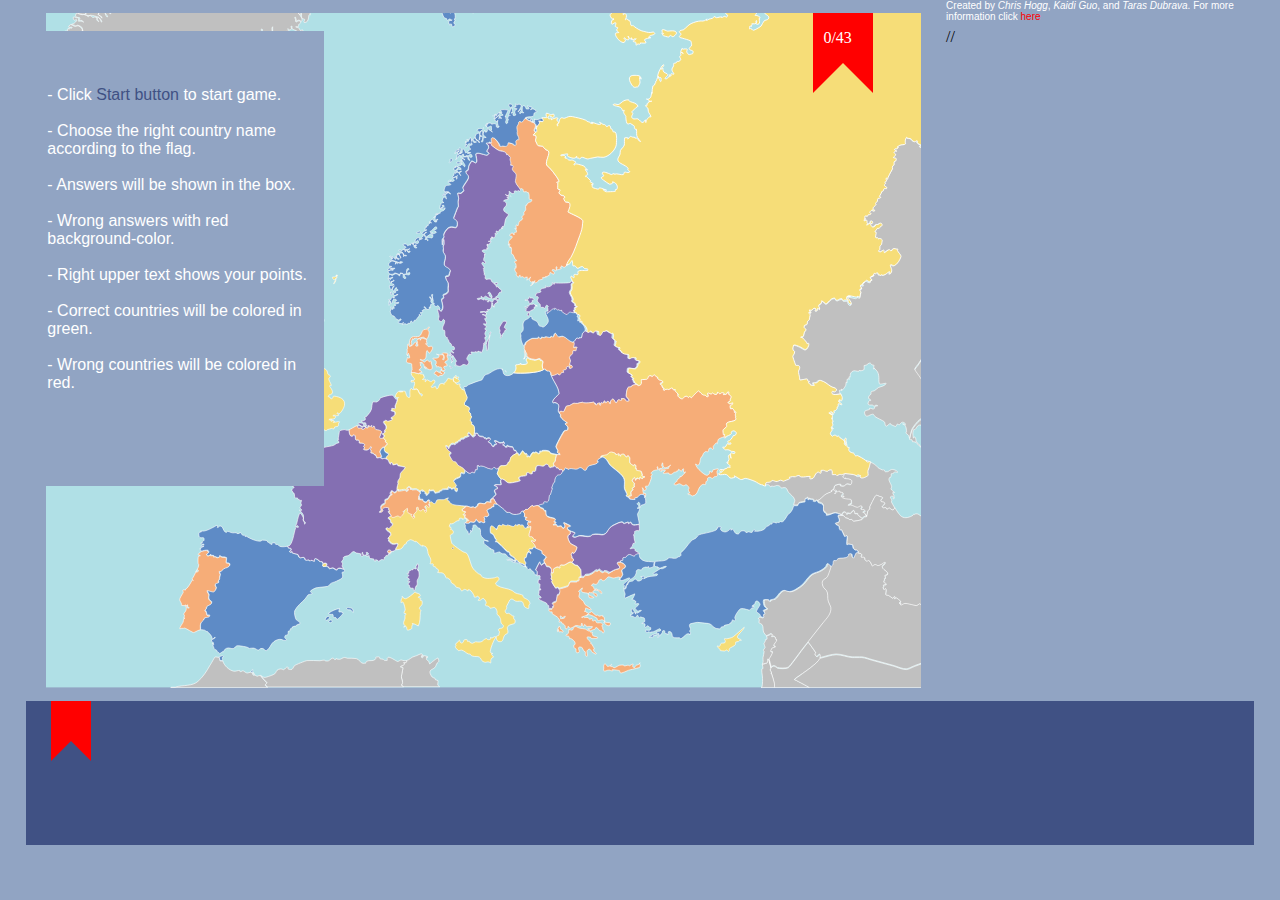
==== commit 400bbee2: "Remove google maps and changing the names" ====
--- a/index.html
+++ b/index.html
@@ -5,47 +5,43 @@
     <meta charset="utf-8">
     <link rel="stylesheet" href="index.css" media="screen" title="no title" charset="utf-8">
     <title>Game of Flags</title>
+    <script src="https://d3js.org/d3.v4.min.js"></script>
 </head>
-
 <body>
     <div class="above">
-
         <div class="slogo">
             <div class="logo">
                 <img src="pic/logo1.png" alt="" />
             </div>
-
         </div>
         <div class="bar" id="mybar">
             <div class="logo">
                 <img src="pic/logo1.png" alt="" />
             </div>
-            <div class="rules" id="absolutebox">
-              <p>
-                - Click <em>Start button</em> to start game.<br><br>
-                - Choose the right country name according to the flag.<br><br>
-                - Answers will be shown in the box.<br><br>
-                - Wrong answers with red background-color.<br><br>
-                - Right upper text shows your points.<br><br>
-                - Correct countries will be colored in green.<br><br>
-                - Wrong countries will be colored in red.<br><br>
-              </p>
-
-            </div>
-            <div class="rules" id="rulebox">
-
-            </div>
-            <div class="flag" id="Flagbox">
-                <img src="" alt="" id="Flag_Image" >
-
+            <div class="barabove">
+              <div class="rules" id="absolutebox">
+                <p>
+                  - Click <em>Start button</em> to start game.<br><br>
+                  - Choose the right country name according to the flag.<br><br>
+                  - Answers will be shown in the box.<br><br>
+                  - Wrong answers with red background-color.<br><br>
+                  - Right upper text shows your points.<br><br>
+                  - Correct countries will be colored in green.<br><br>
+                  - Wrong countries will be colored in red.<br><br>
+                </p>
+
+              </div>
+              <div class="rules" id="rulebox">
+
+              </div>
+              <div class="flag" id="Flagbox">
+                  <img src="" alt="" id="Flag_Image" >
+              </div>
 
             </div>
             <div class="buttons" id="buttonsdiv">
-
-
             </div>
             <div class="restartbuttons">
-
                 <!--          I needed to make the class of the start and restart buttons NOT to be button.It interferes with my code.  -->
                 <div class="notbutton start" onMouseOver="this.style.backgroundColor='rgb(64, 81, 132)';this.style.color='#ffffff'" onMouseOut="this.style.backgroundColor='#ffffff';this.style.color='rgb(64, 81, 132)'"  onclick="startbutton()" id="start1">
                     Start
@@ -53,22 +49,13 @@
                 <div class="notbutton start" onMouseOver="this.style.backgroundColor='rgb(64, 81, 132)';this.style.color='#ffffff'" onMouseOut="this.style.backgroundColor='#ffffff';this.style.color='rgb(64, 81, 132)'"  onclick="see()" id="seemap">
                     See Map
                 </div>
-
                 <!-- <div class="notbutton start" onclick="stopgamebutton()">
                     STOP GAME
                 </div> -->
-
             </div>
-
-
         </div>
-
-
+        <!-- TODO: get replace this with an object file -->
         <div class="map">
-
-
-
-
             <?xml version="1.0" encoding="utf-8"?>
             <!-- Generator: Adobe Illustrator 18.0.0, SVG Export Plug-In . SVG Version: 6.00 Build 0)  -->
             <!DOCTYPE svg PUBLIC "-//W3C//DTD SVG 1.1//EN" "http://www.w3.org/Graphics/SVG/1.1/DTD/svg11.dtd">
@@ -1775,6 +1762,9 @@
                 </p>
             </div>
         </div>
+        <div class="divided">
+
+        </div>
 
 
     </div>
@@ -1814,64 +1804,61 @@
         <!-- Modal content -->
         <div class="modal-content">
             <span class="close">×</span>
-
-            <table id="author_information">
-
-                <tr>
-                    <td class="author_img" width="30%"><img class="author" src="pic/Chris.jpg" alt="Chris"></td>
-                    <td rowspan="2" width="70%">
-                        <div class="author_work">
-
-                            <ul>
-                                <li class="Aname">Chris Hogg</li>
-                                <li> > Database support</li>
-                                <li> > Main JavaScript functions support</li>
-                            </ul>
-                        </div>
-                    </td>
-                </tr>
-                <tr>
-                    <td>
-
-                    </td>
-                </tr>
-                <tr>
-                    <td class="author_img" width="30%"><img class="author" src="pic/Kaidi.jpg" alt="Kaidi"></td>
-                    <td rowspan="2" width="70%">
-                        <div class="author_work">
-
-                            <ul>
-                                <li class="Aname">Kaidi Guo</li>
-                                <li> > Web visual design and responsive design</li>
-                                <li> > JavaScript debug support  </li>
-                            </ul>
-                        </div>
-                    </td>
-                </tr>
-                <tr>
-                    <td>
-
-                    </td>
-                </tr>
-                <tr>
-                    <td class="author_img" width="30%"><img class="author" src="pic/Taras.jpg" alt="Taras"></td>
-                    <td rowspan="2" width="70%">
-                        <div class="author_work">
-
-                            <ul>
-                                <li class="Aname">Taras Dubrava</li>
-                                <li> > Europe svg map design</li>
-                                <li> > Pop-up box support</li>
-                            </ul>
-                        </div>
-                    </td>
-                </tr>
-                <tr>
-                    <td>
-
-                    </td>
-                </tr>
-            </table>
+            <div class="popContent">
+              <table id="author_information">
+
+                  <tr>
+                      <td class="author_img" width="30%"><img class="author" src="pic/Chris.jpg" alt="Chris"></td>
+                      <td rowspan="2" width="70%">
+                          <div class="author_work">
+
+                              <ul>
+                                  <li class="Aname">Chris Hogg</li>
+                              </ul>
+                          </div>
+                      </td>
+                  </tr>
+                  <tr>
+                      <td>
+
+                      </td>
+                  </tr>
+                  <tr>
+                      <td class="author_img" width="30%"><img class="author" src="pic/Kaidi.jpg" alt="Kaidi"></td>
+                      <td rowspan="2" width="70%">
+                          <div class="author_work">
+
+                              <ul>
+                                  <li class="Aname">Kaidi Guo</li>
+
+                              </ul>
+                          </div>
+                      </td>
+                  </tr>
+                  <tr>
+                      <td>
+
+                      </td>
+                  </tr>
+                  <tr>
+                      <td class="author_img" width="30%"><img class="author" src="pic/Taras.jpg" alt="Taras"></td>
+                      <td rowspan="2" width="70%">
+                          <div class="author_work">
+                              <ul>
+                                  <li class="Aname">Taras Dubrava</li>
+                              </ul>
+                          </div>
+                      </td>
+                  </tr>
+                  <tr>
+                      <td>
+
+                      </td>
+                  </tr>
+              </table>
+            </div>
+
+
 
 
         </div>
@@ -1882,9 +1869,9 @@
 
 
 
-    <script type="text/javascript" src="d3.js">
-    </script>
-    <script type="text/javascript" src="ten.js">
+    <!-- <script type="text/javascript" src="d3.js"> -->
+//    </script>
+    <script type="text/javascript" src="game-engine.js">
     </script>
 </body>
 
--- a/index.css
+++ b/index.css
@@ -273,11 +273,12 @@
 }
 /* Modal Content */
 .modal-content {
+
     background-color: rgb(145, 164, 195);
     margin: auto;
     padding: 20px;
-    border: 1px solid #888;
     width: 80%;
+    height: 70%;
     }
 /* The Close Button */
 .close {
@@ -296,15 +297,32 @@
     padding: 0%;
     margin: 0%;
     }
-
+.popContent{
+  float: left;
+  /*border: 1px solid yellow;*/
+}
 #author_information {
+    /*border: 1px solid green;*/
+    float: left;
+    /*position: relative;*/
+
     width: 60%;
-    margin-left: auto;
-    margin-right: auto;
+
     margin-top: 5%;
     margin-bottom: 5%;
 
     }
+    #map {
+      /*position: relative;
+
+      /*margin-top: -400px;*/
+      float: left;
+      margin-left: 30px;
+      width: 30%;
+      height: 400px;
+    }
+
+
 .author {
     width: 60%;
     margin: 5px;
@@ -369,6 +387,7 @@
 .map{
   /*border: 1px solid red;*/
 }
+
 .bar p{
   font-size: 80%;
 
@@ -411,6 +430,11 @@
     }
     #Continue{
       display: none;
+    }
+    #map {
+    display: none;
+
+
     }
     .logo{
       margin-top: 5%;
@@ -490,6 +514,24 @@
       margin-top: 4%;
       /*border: 1px solid red;*/
     }
+    #author_information {
+        font-size:50%;
+      /*border: 1px solid red;*/
+        position: absolute;
+        float: none;
+        width: 80%;
+        height: auto;
+        margin-left: auto;
+        margin-right: auto;
+        margin-top: 5%;
+        margin-bottom: 5%;
+
+        }
+    .author {
+        width: 80px;
+        margin: 5px;
+        align-items: center;
+        }
 
 
 
@@ -521,6 +563,11 @@
     }
     #Continue{
       display: none;
+    }
+    #map {
+    display: none;
+
+
     }
     .logo{
       margin-top: 5%;
@@ -604,16 +651,20 @@
     }
     #author_information {
         font-size:50%;
-      /*border: 1px solid red;*/
+        position: absolute;
+
+        float: none;
         width: 80%;
         margin-left: auto;
         margin-right: auto;
         margin-top: 5%;
         margin-bottom: 5%;
+        height: auto;
 
         }
     .author {
-        width: 100%;
+        width: 80px;
+        /*height: 20%;*/
         margin: 5px;
         align-items: center;
         }
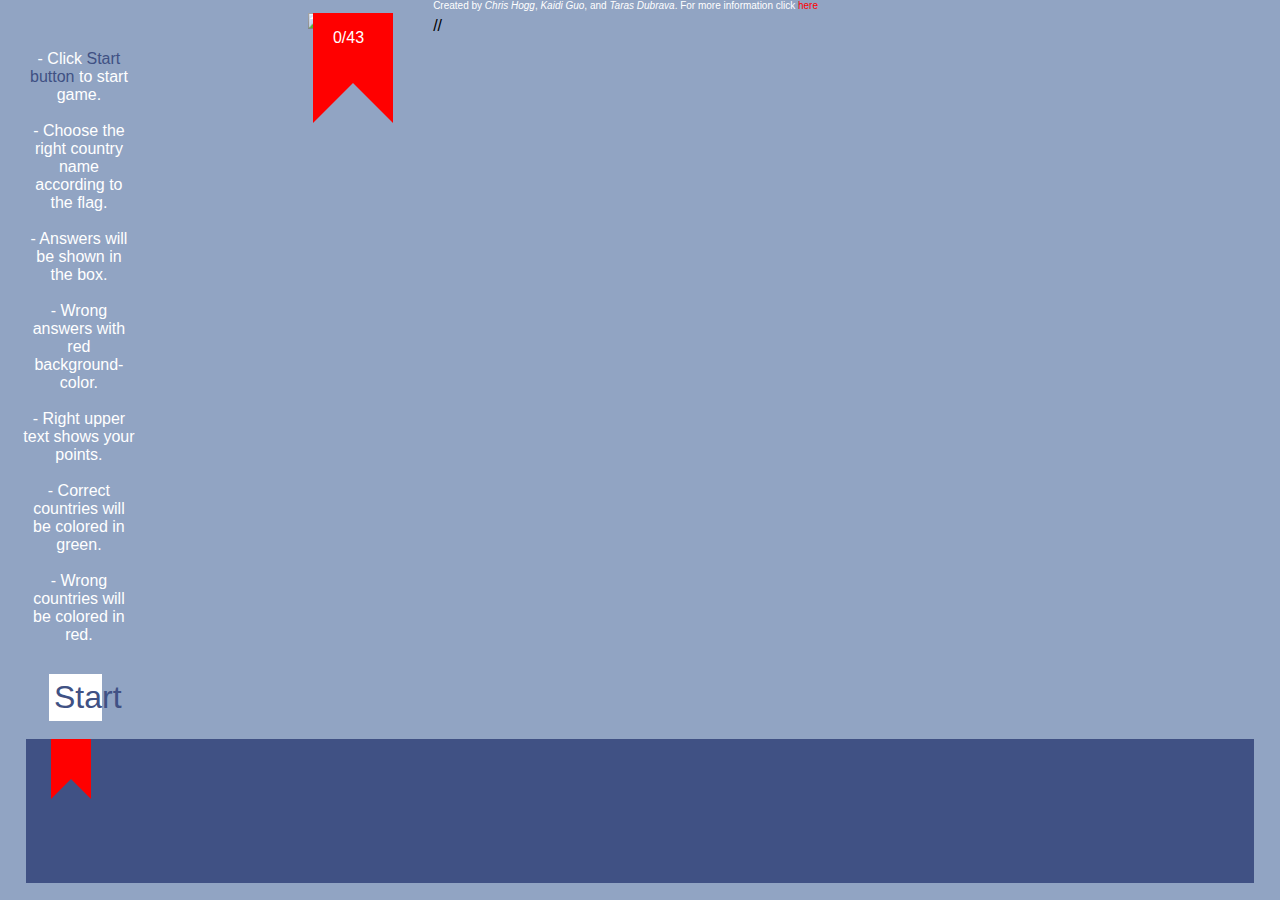
==== commit 23e75910: "working but mobile is poor" ====
--- a/index.html
+++ b/index.html
@@ -36,6 +36,10 @@
               </div>
               <div class="flag" id="Flagbox">
                   <img src="" alt="" id="Flag_Image" >
+                  <h1 id="correct_box" class="right_wrong_box right_box"> Correct </h1>
+                  <h1 id="incorrect_box" class="right_wrong_box wrong_box">Incorrect</h1>
+              <!--Change Incorrect Box to fill the whole screen as backgrounnd-->
+
               </div>
 
             </div>
@@ -56,1704 +60,9 @@
         </div>
         <!-- TODO: get replace this with an object file -->
         <div class="map">
-            <?xml version="1.0" encoding="utf-8"?>
-            <!-- Generator: Adobe Illustrator 18.0.0, SVG Export Plug-In . SVG Version: 6.00 Build 0)  -->
-            <!DOCTYPE svg PUBLIC "-//W3C//DTD SVG 1.1//EN" "http://www.w3.org/Graphics/SVG/1.1/DTD/svg11.dtd">
-            <svg version="1.1" id="svg2" inkscape:output_extension="org.inkscape.output.svg.inkscape" sodipodi:version="0.32" inkscape:version="0.48.0 r9654" sodipodi:docname="Blank_map_europe_coloured_2.svg" xmlns:cc="http://creativecommons.org/ns#" xmlns:dc="http://purl.org/dc/elements/1.1/"
-                xmlns:inkscape="http://www.inkscape.org/namespaces/inkscape" xmlns:sodipodi="http://sodipodi.sourceforge.net/DTD/sodipodi-0.dtd" xmlns:svg="http://www.w3.org/2000/svg" xmlns:rdf="http://www.w3.org/1999/02/22-rdf-syntax-ns#" xmlns="http://www.w3.org/2000/svg"
-                xmlns:xlink="http://www.w3.org/1999/xlink" x="0px" y="0px" viewBox="50 45 702 542" enable-background="new 0 0 792 612" xml:space="preserve">
-                <g id="outlines" inkscape:label="outlines" inkscape:groupmode="layer">
-                    <rect id="rect3096" x="20.5" y="43.4" inkscape:label="#ocean" style="fill:#B0E0E6; width:737.5; height:543.1">
-                    </rect>
-                    <path id="gl" style="fill:#C0C0C0; stroke:#FFFFFF; stroke-width:0.5; stroke-miterlimit:10" d="M261.4,43c0.5,0.3,0.8,0.7,0.8,0.7
-      				c0.3,0.7-0.2,1.4-0.2,2.1c0,0.3,0.5,0.5,0.3,0.7c0,0.2-0.3-0.3-0.5-0.3c-0.3,0.1-0.6,0.3-0.7,0.7c-0.3,1.4-0.3,5-2.3,5.5
-      				c-3.5,0.9-0.5-1.6-1.2-2.4c-0.3-0.5-1.4,0-1.7-0.5c-1.7-1.5,0.5-4.8-2-6.4C253.9,43,261.4,43,261.4,43z M231.9,73.3
-      				c-0.3,2,2.8,7.6,0.9,7c-2.8-0.9,2.7-2.4-2.3-2.1c-0.3,0-0.2,0.6-0.2,0.9c0.5,1.7,2.8,2.1,0.3,3.6c-0.3,0.2-1.4-0.6-1.4-0.8
-      				c-0.1-0.3,0.7-0.3,0.6-0.6c0-0.3-0.5,0.2-0.8,0c-0.6-0.3-0.3-1.5-0.5-2.2c-0.5-2.2-2.4-3.3-2.2-5.8c0.1-0.9,0.7-2,1.3-2.8
-      				C228.2,69.6,231.9,73.3,231.9,73.3z M253.7,43c0.1,0.6,1.6,3.7,1,3.6c-1.2-0.1-2.7-2.3-2.7-2.3s0.5,0.8,0.9,1.2
-      				c0.8,0.9,3.8,4.7,2.3,6.1c-0.3,0.3-1.6-0.9-2.2-0.9c-0.8,0.1-1.6,0.9-2.3,0.7c-0.3-0.1,0.2-0.9,0.1-1.4c-0.2-0.7-0.5-2.2-0.9-1.7
-      				c-0.5,0.6,0.5,1.4,0.6,2.1c0.1,0.5-0.2,0.9,0,1.5c0.5,1.3,2.3-2.1,4.1,0.3c0.5,0.8-1.4,1.4-1.7,2.2c-0.3,0.5,0.2,1.3-0.3,1.6
-      				s-1.4-0.2-2.1,0.1c-0.1,0.1,2.8,1,2.9,1.3c0.3,0.3,0.2,1.3,0.8,1.6c0.6,0.2,1.3-0.6,1.9-0.5c0.2,0,0.3,2.2,0,2.9
-      				c-0.3,0.9-1.6,1.5-2.6,1.9c-2.8,1.2-2-2.8-2-3.6c0.1-0.6-3.5-1.4-3.8-2c-0.5-0.7,0.2-2.6-0.6-2.3c-0.8,0.2,0.3,1.7-0.1,2.4
-      				c-0.2,0.5-0.8,0.8-1.4,0.8c-0.5,0-1-1.3-1.5-0.9c-0.3,0.5,1.2,0.9,0.9,1.6c-0.3,0.9-2.7-0.3-2.7,1.3c0,0.6,0.9,0.9,1.2,1.6
-      				c0.2,0.9-1.9,3.5-1.7,4.2c0,0.3,0.7-0.6,0.8-1c0.5-1.3,0.7-2.9,2.2-3.5c0.2-0.1,1.9,3.5,2,3.6c0.3,0.3,1.3,0.3,1.5,0.8
-      				c0.5,1.3-1.6,1-1.9,1.5c-0.8,1.4,0.8,1.9-1.6,3c-0.8,0.3-2.7-1.7-3.1-2.1c-0.7-0.3-0.5,0.8-0.6,0.9c-0.5,0.2-1.2,0.1-1.6,0.1
-      				c-0.7,0-1.5,0.3-2.1,0.1c-1.4-0.6-3.1-6.3-2.2-7.9c0.9-1.5,2.7,3.7,2.7,3.8c0.1,0.1,0.3,0.2,0.5,0.3c0.8,0,2.4,0.6,2.2-0.1
-      				c-0.3-0.7-1.6,0.2-2.3-0.3c-1.2-0.7-0.9-4-2.2-5c-1.6-1.4-2.8,2.4-3.4,2.3c-1-0.2-0.6-5.8-0.7-6.8c-0.1-0.2-0.3,0.1-0.3,0.3
-      				c-0.2,0.5-0.3,0.9-0.3,1.6c0,0.1,0.6,4.8,0.3,4.8c-0.6,0.5-1.4-0.7-2.2-0.8c-0.5,0-3.3,3-4.2,0.7c-0.2-0.3,0-0.9-0.2-1.4
-      				c-0.1-0.2-0.3,0-0.5-0.1c-0.3-0.2-0.6-0.3-0.7-0.7c-0.3-0.8,0.3-1.9-0.2-2.4c-0.2-0.2-0.8-0.3-0.9,0c-0.2,0.8,1.6,4.4,1.6,4.4
-      				c-1,2.6-2.4-0.8-2.7-0.9c-0.6-0.5-1.5-0.6-2.2-0.7c-0.3-0.1,1,0.3,0.9,0.8c-0.3,0.8-1.4,0.9-1.7,1.6c-0.3,0.8,2.8-1.6,2.9-1.5
-      				c0.5,0.3,0.5,1.3,1,1.5s0.9-0.7,1.5-0.7c0.3,0.1,3.5,4,3.5,4.1c0.2,3.3-3.1,0.7-3.5,0.7c-1-0.1-1.7,1.4-2.7,0.2
-      				c-0.3-0.6-0.2-1.4-0.7-1.7c-0.2-0.2-2.7-1.2-2.6-0.9c0.3,0.7,3.7,1.4,2.8,2.6c-0.3,0.3-1.3-0.7-1.6-0.3c-0.3,0.6-0.7,1.9,0,2.2
-      				c0.6,0.5,1.3-0.9,2-0.9c0.3-0.1,0.7,0.3,1,0.3c2.6-0.1,2.2-0.9,3.3,2.2c0.1,0.2,0.2,0.5,0.2,0.8c-0.9,3.7-2.6,0.7-4.8,1.3
-      				c-0.3,0.1,0.9,0.3,0.8,0.7c-0.3,0.7-1.3,0.8-1.7,1.3c-0.3,0.3-0.9,0.6-0.9,1.2c-0.1,0.2,0.5,0,0.7-0.1c0.3-0.3,0.5-0.9,0.9-1.3
-      				c0.8-0.7,3-1.2,3.7-0.1c0.3,0.6,0.1,1.3,0.3,1.7c0.3,0.7,1.2,1,1.2,1.7c0.1,0.6-1,0.7-1,1.3c0,0.3,0.8-0.1,1,0.2
-      				c0.5,0.3,0.9,1,0.9,1.7c0,0.2-0.5,0.2-0.7,0.3c-0.1,0.2,0.5,0.2,0.6,0.3c0.6,0.7,1.6,1.6,1,2.3c-0.3,0.5-0.9,0.3-1.6,0.6
-      				c-0.3,0.1-1.6,0.1-1.2,0.3c0.6,0.5,2.1-0.2,2.3,0.6c0.2,0.7-1.3,0.5-1.7,0.9c-1.6,1.6,2.8,0.5,3.3,0.6c0.2,0-0.5,0.3-0.7,0.3
-      				c-0.3,0.1-0.8,0.1-1,0.2c-1.9,0.7-3.1,1.9-3.4,4c0,0.1,0.3,0,0.3-0.1c0.6-0.5,0.7-1.4,1.4-1.6c0.7-0.3,1.6-0.2,2.3,0
-      				c0.2,0-0.1,0.3-0.1,0.3c-0.2,0.8,0,1.6-0.6,2.2c-0.3,0.3-1.3-0.5-1.6-0.1c-0.5,0.6,0.3,1.6-0.1,2.2c-0.3,0.3-2.3-0.3-2.7-0.5
-      				c-0.9-0.2,2.2,0.2,2.4,1c0.1,0.7-1.6,0-1.7,0.6c-0.1,0.6,1.4,0.3,1.5,0.9c0.1,0.9-2.2,0.3-2.3,0.9c0,0.5,0.9,0.3,0.9,0.8
-      				c0.1,0.3-0.7,0-0.9,0.3c-0.1,0.3,1,0.8,0.7,0.8c-0.3,0.1-0.6-0.6-0.8-0.3c-1.6,1.5,3.4,0-0.8,3c-1.3,0.9-2.8-0.1-3.3-1.3
-      				c-0.3-0.9,2.1-4.1,2.3-4.9c0.3-1.3-1.5,1.6-2.1,2.9c-0.9,1.6-2.9,2.2-4,0.1c-1.6-3.3-0.7-5.4,0.8-8.3c0.3-0.8,0-2.6,0.1-3
-      				c0.1-0.6,0.9-1,0.7-1.6c-0.3-0.6-1.4,0-2-0.3c-0.3-0.3-0.1-3.3-0.2-3.7c-1.3-3.5-1.9-1.9-4-2.7c-0.9-0.3,0-2.4,0-2.9
-      				c0-0.1-0.1-4.1-0.3-4.4c-0.9-1.2-0.6,1.5-0.9-0.7c-0.1-0.7,0.1-1.6-0.2-2.2c-1.4-2.8-1.4,1-1,2.4l1.7,1.6c0.1,0.2,0,0.6-0.1,0.5
-      				c-0.8-0.5-1.3-1.6-0.2,1c0.3,0.5,0.8,0.9,0.7,1.6c-0.3,2.1-4.1-1.9-5.1-0.8c-1.7,1.6,2.8,0.6,3.5,1.3c0.3,0.5,0.2,1.3,0.2,2
-      				c0,0.2-0.2,0.3-0.1,0.5c0.3,0,0.8-0.3,1.2-0.3c0.3,0.1,0.5,0.6,0.8,0.9c0,0.1,0,0.2,0.1,0.3c1.3,1,5.4,2.4,2.8,5.1
-      				c-1.9,1.7-8.5,1-9.8-0.9c0-0.1,0.6-2.8,0.6-2.8c-0.1-0.2-0.5-0.6-0.5-0.3c-0.3,0.9,0.1,3.3-0.7,2.8c-0.2-0.2-0.2-0.6-0.3-0.8
-      				c-0.6-0.5-1.4-1.9-2-1.3c-0.6,0.5,1,1.4,0.9,2.2c-0.3,2-2.6,1.4-3.3,1.7c-0.2,0.1,0.2,0.5,0,0.6c-1.5,0.8-4.1-2.7-4.8-0.3
-      				c-0.1,0.3,3.5,0.3,4,1c0.3,0.5-1.9,0.8-0.7,1.6c0.7,0.6,6.5,2.2,6.9,2.9c0.3,0.6-0.3,1.4-0.9,1.7c-1.2,0.9-1.3-0.9-1.9-1.2
-      				c-0.5-0.2-1.2-0.2-1.7-0.1c-1.5,0.3-0.9,1.6-2.9,0.3c-0.5-0.2-0.3-1-0.9-1.4c-0.6-0.3-2.7-0.3-2.2,0.2c0.3,0.3,1.3,0.3,1.6,0.8
-      				c0.2,0.3-0.1,0.8,0.1,1.2c0.3,0.7,0.9,1.3,1.6,1.7c1,0.8,1.9-1.4,2.6-1.6c2.7-1.2,1.6,0.7,3.5,1.6c0.6,0.3,5.2-0.5,5.4,0.1
-      				c0.3,0.6-1.6,0.8-1.4,1.4c0.2,0.6,1.2-0.6,1.7-0.3c0.3,0.1,0,0.7,0.1,0.9c0.3,0.8,1.9,2.9,2.6,4.1c0.9,1.3,2.6,2.2,4,2.9
-      				c0.9,0.5,2.9-0.3,3,0.7c0.1,0.9-1.6,2.1-2.3,1.4c-0.2-0.1,0.2-0.5,0.1-0.7c-0.2-0.3-0.6,0.8-0.9,0.7c-0.7-0.1-1.3-1.3-1.9-0.9
-      				c-0.8,0.3-0.2,2.1-0.9,2.2c-0.7,0.2-0.2-1.6-0.8-1.9c-0.3-0.2,0.2,1.2-0.2,1.4c-1.6,0.7-1.7-0.9-2.7-1.5c-0.3-0.2,0.8,0.5,0.8,0.9
-      				c-0.1,0.7-0.6,1.4-1,1.9c-1,1.2-1.9-1.7-2.2-2.1c-0.9-0.5,1.9,2.2-0.3,2.7c-1.2,0.2-0.5-2.9-2.3-1.6c-0.7,0.5-0.3,1.6-0.8,2.3
-      				c-0.6,0.7-1.5-2-2.2-1.6c-0.7,0.3,0,1.5-0.3,2.1c-0.2,0.2-0.5-0.1-0.8-0.2c-0.6-0.2-1.2-0.8-1.9-0.9c-0.3,0,0.2,0.6,0.1,0.9
-      				c-0.3,0.6-0.9,1.3-1.6,1.6c-0.3,0.1-0.3-0.6-0.6-0.6c-0.2-0.1,0,0.3-0.1,0.3c-0.3,0.2-0.8,0.3-1.2,0.3c-0.5,0-0.8-0.8-1.3-0.7
-      				c-1.6,0.1,0.3,1.6-1.3,0.9c-0.5-0.1-0.9-0.2-1.4-0.5c-0.1-0.2,0.6-0.6,0.3-0.6c-0.9-0.3-2.1,0.7-3.1,0.6c-0.3-0.1-0.7-0.7-1-0.8
-      				c-0.5-0.1-2.9-0.3-3.1-0.3c-0.3-0.3-0.3-1.9-0.5-1.5c-0.2,0.3,0,1.4-0.3,1.2c-0.3-0.2-0.3-0.8-0.6-0.9s-0.7,0.8-1,0.6
-      				c-0.9-0.3-1.2-1.6-2.1-1.6c-0.5,0.1-0.2,1-0.5,1.3c-0.9,0.6-2.2,0.3-2.3-0.8c0-0.3,0.5-0.3,0.5-0.7c0.1-0.7,0.6-1.7,0-2
-      				c-1.7-0.3-1.9,3.5-3.6,2.7c-1.7-0.9,0.1-0.2,0-2c-0.1-0.7-1.5-2.2-1.4-1.5c0.2,1.5,1.5,1.6,0.1,3c-1.5,1.4-3.3-3.1-3.5-3.4
-      				c-0.3-0.3-1.4-0.2-1.2-0.6c0.2-0.7,1.6-0.3,1.6-0.9c0.1-0.7-1.3-0.9-1.5-1.6c-0.3-1.2,1.6-2.4,1-4.9c0-0.1-0.3,1.4-0.7,1.4
-      				c-2.8-0.3,1.2,3.1-1.2,4.1c-0.6,0.2-0.9-0.8-1.5-1.2c-0.1-0.1,0.3,0.2,0.3,0.3c0.3,0.7,0.5,1.4,0.5,2.1c0.1,1.2-0.6-0.2-1,0.3
-      				c-0.5,0.6-0.6,1.7-1.4,1.9c-0.7,0.2-0.8-0.9-1.4-1.3l-2.2,0.8c-0.7-0.1-1.2-0.7-1.9-0.9c-0.1,0-0.2,0.3-0.2,0.3
-      				c0.1,0.2,0.6,0.3,0.3,0.6c-0.3,0.3-0.9,0.2-1.3,0.3c-0.6,0.3-0.9,1.2-1.6,1.3c-2.4,0.6-0.6-2.8-2.9,0.7c-0.3,0.6-0.2,1.4-0.6,1.7
-      				c-0.2,0.2-0.3-0.3-0.6-0.3c-0.6-0.1-1.4-0.1-2,0.1c-0.2,0.1,0.3,0.6,0.1,0.7s-0.3-0.5-0.5-0.3c-0.2,0,0,0.3-0.1,0.5
-      				c-0.3,0.6-0.8,1.3-1.5,1.6c-0.2,0.1,0.3-0.9,0-0.9c-0.3-0.1-0.2,0.6-0.3,0.8c-0.7,0.5-1.6,0.8-2.4,0.9c-0.1,0,0-0.3,0.1-0.6
-      				c0.2-0.5,0.6-0.9,0.8-1.6c0.2-0.3-0.8,0.5-1.2,0.7c-0.1,0.1-0.3,1.5-0.3,1.5c-0.1,0.1-3.8,1.5-4.4,0.7c-0.3-0.5,0.7-1.2,0.6-1.7
-      				c-0.1-0.3-0.7-0.1-0.9,0.1c-0.5,0.3-0.3,1.3-0.9,1.5c-0.3,0.1-0.2-0.8-0.3-1c-0.5-1.2,0.7-0.1-0.5-3c-0.2-0.3-0.1,2.6-0.5,2.8
-      				c-0.6,0.3-1.4,0.2-2,0.3c-0.2-0.9-1.7,1.3-2.8,1.2c-0.3,0,0.1-1.9-0.5-3c-0.1-0.1-0.3,0.9-0.8,1c-0.5,0-3.4-0.2-3.3-0.5
-      				c0.1-0.1,0.3-0.1,0.3-0.2c0.5-0.7,0.9-1.4,1.4-2.1c0.1-0.3-0.5,0.6-0.8,0.8c-1,0.3-0.9,2-2.3,1.7c-0.7-0.2,0.3-2.2-0.3-3.4
-      				c-0.2-0.3-1,0.3-1-0.1c0.1-0.3,0.9-0.1,1.3-0.3c0.3-0.2-0.6-0.9,0.5-0.9c0.9-0.2,0.9,0,2-0.3c0.6-0.2,1.3-0.2,2-0.3
-      				c0.3-0.1,0.9,0.2,0.9-0.1c-0.1-0.5-0.9-0.7-0.9-1.2c-0.1-0.8,0.1-1.7-0.5-2.2c-0.5-0.3-1.4-0.1-2,0c-0.1,0-0.2,0.1-0.1,0.2
-      				c0.3,0.7,1.2,1.4,0.9,2.2c-0.1,0.5-0.9-0.8-1.4-0.8c-0.3,0.1,0.3,0.7,0.2,0.9c-0.3,0.3-0.9,0.1-1.2,0.3c-0.7,0.3-1,1.2-1.7,1.6
-      				c-0.2,0.1,0.2-2-1-2.4c-4.4-2,3,4.1-2.4,4.7c-0.3,0-0.3-0.7-0.3-0.9c-0.3-0.6-0.3-1.6-0.9-1.6c-0.7,0.1-0.1,1.7-0.7,1.7
-      				c-3.5,0.5-0.8-3.3-1.2-4.3c0-0.2-0.3,0.2-0.5,0.3c-0.5,0.6-0.8,1.3-1.4,1.7c-0.7,0.5,0.1-1.7,0.1-2.7c0-0.2-0.3,0-0.5,0.1
-      				c-0.6,0.3-1,1.2-1.7,1c-0.7-0.1-0.8-1.2-1.5-1.5c-0.3-0.1-0.2,0.6-0.1,0.9c0.2,0.6,0.9,1,0.8,1.6c-0.2,1.4-2.6,2.2-3.5,2.3
-      				c-5.4,0.6,0.8-2.2-1.9-3c-0.6-0.2-0.9,0.9-1.6,0.9c-0.3,0,0.3-0.6,0.3-0.9c-0.1-0.6-0.3-1.6-0.9-1.6c-0.7,0.1-0.3,1.5-0.9,1.9
-      				c-0.6,0.6-0.1-1.6-0.8-0.3c-0.1,0.2-0.3,0.6-0.3,0.9s0.5,0.7,0.3,0.9c-0.1,0.3-0.6-0.3-0.7,0c-0.2,0.8,0,1.6-0.1,2.3
-      				c0,0.2,0.3,0.2,0.3,0.3c-0.3,0.7-1.2,1.2-1.6,1.9c-0.3,0.7-0.3,1.6-0.6,2.2c-0.1,0.1-0.3,0-0.3-0.1s0.1-0.3,0-0.3
-      				c-0.2-0.1-0.5,0.2-0.6,0c-0.1-0.3,0.3-0.6,0.3-0.9c-0.3-1.3-1.7-0.3-2.6-1s-0.6-1.7-2.2-1.6c-0.2,0.1,0.3,0.3,0.3,0.7
-      				c-0.5,3.5,0.3,2.4,2.2,4.7c0.2,0.2-0.1,0.6-0.3,0.6c-0.8,0.2-1.6-0.3-2.2,0c-0.3,0.2,0.5,0.7,0.5,1.2c0,0.9-0.8,1.9-1.6,2.4
-      				c-0.3,0.2-1.6-1.6-1.7-1.7l-0.8-2.3c0-0.3,0.7-0.9,0.3-1.3c-3.4-2.4,1.6,5.5-0.3,6.2c-0.9,0.3-0.7-2.9-1.6-2.6
-      				c-0.7,0.2-0.6,1.9-1.3,1.7c-0.8-0.2-0.3-1.5-0.7-2.2c-0.1-0.5,0.3,0.8,0.3,1.3s0.1,1,0.1,1.6c-0.1,0.3-0.2,0.9-0.3,0.7
-      				c-0.3-0.5-0.3-1-0.3-1.6c0-0.3,0.3-0.5,0.3-0.7c0.1-0.9,0.5-1.7,0-2.4c-0.2-0.5-0.9-0.2-1.5,0c-0.3,0.1-0.3,0.5-0.3,0.9
-      				c-0.1,0.3,0.2,0.7,0.2,1s-1.3-1.3-0.8,0.2c0.3,1,1.7,0.3-0.3,2.9c-2.4,3,0.2-2-1.2-3.5c-1.3-1.3-2.2,1.9-2.2,2.2
-      				c0.1,0.7,1.4,1.2,1.2,1.9c-0.2,0.9-2.1,1.4-2.4,0.6c-0.2-0.3,0.1-0.9-0.2-1c-1.6-1.5-2.9,0.3-4.4-1.2c-0.2-0.1-0.2-0.3-0.3-0.6
-      				c-0.3-0.6-0.3-1.5-0.9-1.9c-0.2-0.2-0.6,0.3-0.5,0.7c0.1,0.7,0.8,1,0.9,1.7c0.3,0.9-0.7,1.7-0.8,2.7c-0.1,0.9,0.9,1.6,0.8,2.3
-      				c-0.5,1.6-1.9-4.4-2.1-4.7c-0.5-0.6,0.1,1.7,0.1,2s-0.5,0.8-0.3,1.2c0.2,0.7,0.9,1.2,1.2,1.9c0.2,0.8-4.1,2-4.5,2.1
-      				c-0.1,0.1,0.2,0.2,0.3,0.3c0.7,0.3,1.9,0.3,2,1c0.2,0.6-0.9,0.9-1.5,0.9c-2.4,0.6-2.9,0.2-3.7-2c-0.1-0.2,0.3,0,0.5,0.2
-      				c0.1,0.5-0.3,1-0.1,1.6c0.3,0.6,1.3,0.8,1.6,1.4c0.2,0.3-1,0.5-2.4,0.7c-0.8,0.1-1.6-3.4-2.1-3.3c-2.2,0.6,1.5,2.2,1.6,3
-      				c0.1,0.5-0.7,0.7-0.9,0.9c-0.6,0.3-1.2,1.2-1.9,0.9c-3.4-1,3.5-2.9-2.1-3.1c-3.5-0.1,2.9,5.9,0.3,4.9c-1.2-0.5-2.9-4.5-3.8-4.8
-      				c-0.6-0.1,0.5,1,0.8,1.6c0.7,1,1.7,2,2.2,3.3c0,0.2-0.3-0.1-0.5-0.1c-0.7,0.1-1.5,0.7-2.2,0.5c0,0-1.4-2.8-1.4-2.9
-      				c-0.2-0.1-0.7,0.2-0.6,0.3c0.6,1.5,2.1,2.2,2,4.1c0,0.2-0.5-0.3-0.7-0.5c-0.3-0.3-2.2-3.5-2.1-3.3c0.2,0.6,2.8,4.5,2.1,4.5
-      				c-0.5,0.1-0.9,0.1-1.4-0.2c-0.6-0.3-0.9-2.2-1.2-1.6c-0.3,0.8,0.5,1.6,0.9,2.1c0.3,0.3,1.4-0.3,1.4,0.1c-0.3,2.2-3-0.3-3-0.3
-      				c-1.7-1.6-2.7-3.7-3.5-5.7c-0.1-0.2,0,0.3-0.1,0.5c-0.1,0.1-0.1-0.2-0.2-0.2c-0.8,0,0.7,1.4,0.8,2.2c0,0.3-0.5,0.6-0.7,0.9
-      				c-0.1,0.3,0.6-0.6,0.9-0.3c0.1,0,1.2,2.1,1.2,2.6c0.1,0.9-1.6,0-2.6,0.2c-0.3,0,0.8,0.1,1.2,0.3c0.6,0.2,1,0.5,1.6,0.7
-      				c0.3,0.2-0.9-0.8-1.2-0.5c-1,2,1.6,2.7-1.4,3.6c-1.5,0.5-1.4-2.9-1.5-3.3c-0.1-0.1-0.3,0.3-0.5,0.2c-0.8-0.3-0.8-1.6-1.4-2.2
-      				c-0.2-0.2-0.6-0.1-0.6-0.3c0.1-0.9,2.1-0.8,2.3-1.6c0.1-0.3-0.8-0.5-1.2-0.3c-0.3,0.1-0.3,0.9-0.8,1c-0.2,0.1-0.2-0.5-0.3-0.3
-      				c-0.3,0.1,0,1.2-0.8,0.7c-0.3-0.1-0.3-0.6-0.6-0.6c-0.8,0.1-1.5,1.2-2.2,0.9c-0.6-0.2,0.7-0.9,0.8-1.4s0-1-0.3-1.5
-      				c-0.5-0.3-1.5,0.1-1.9-0.3c-0.9-0.7,0.8-1.2,0.9-1.3c0.2-0.1,1.5-0.1,2.4-0.2c0.7-0.1,1.2-0.5,1.6-0.9c0.2-0.2-0.6-0.3-0.3-0.5
-      				c0.9-0.3,3.3,0.1,4-0.9c0.2-0.3-0.9-0.3-1.5-0.2c-1,0.1-4.8,1.4-4-0.2c0.3-0.9,1.9-0.3,2.8-0.8c1.2-0.6,0-1.9-0.5-2.1
-      				c-0.3-0.1-0.3,0.6-0.7,0.6c-0.9,0.3-1.6,0.7-2.7,0.8c-1.9,0.2,2-1,1.6-1.9c-0.3-0.8-1.6-0.6-2.2-1.2c-1.2-1,1.6,0.8,2.8,0.9
-      				c0.3,0-0.7-0.2-0.9-0.3c-0.2-0.3-0.5-0.9-0.2-0.9c0.6-0.1,1.2,0.5,1.7,0.6c0.1,0.1-0.1-0.2,0-0.3c0.6,0,1.3,0,1.9,0.1
-      				c0.3,0.1,0.5,0.8,0.8,0.6c2.7-2.2-3-0.9-3.1-0.9c-0.7-0.1-2.1-2.2-2.1-2.3c-0.1-0.3,2.4-0.2,3,0.1c3.5,2,1.2,0.5,5.2,0.6
-      				c0.6,0-1.6,0.9-1.7,0.3c-0.3-0.8,1.4-1.5,0.9-2.2c-0.2-0.6-0.7,1.2-1.3,1.6c-1,0.7-3-0.3-4.1-0.9c-0.2-0.2,0-0.8,0.3-0.8
-      				c3.4-0.7-0.2,1.3,3.5,0.7c0.2,0-0.2-0.5-0.1-0.7c0.3-0.7,1.6-1.2,1.3-1.9c-0.2-0.8-1.4-1.2-2.1-0.8c-0.5,0.3,0.5,1.4,0.3,2
-      				c-0.2,0.3-0.8,0.7-1,0.5c-0.7-0.3-0.8-1.6-1.6-1.7c-0.5-0.1-0.5,1.7-0.9,1.4c-0.3-0.5,0.5-1.3,0.5-1.9c0.1-0.2-0.2,0.5-0.3,0.5
-      				s0-0.6-0.2-0.5s0,0.8-0.3,0.7c-0.2-0.2,0.1-0.8-0.2-0.9c-2.9-2-1.6-0.5-3.5,0.6c-0.2,0.1-0.3-0.2-0.3-0.3c0-0.1,0.3,0,0.3-0.1
-      				c0.5-0.6,1.3-1.2,1-1.9c-0.2-0.6-1.3,0-1.7-0.3c-0.1-0.1,0.7-3.5-1.7-2.4c-0.7,0.3,0.5,1.6,0.2,2.2c-0.2,0.3-0.6-0.6-0.8-0.9
-      				c-0.7-0.9-1.7-1.6-2.2-2.8c-0.1-0.3,0.6-0.2,0.8-0.1c1.2,0.1,2.1,1.4,3.3,1c0.6-0.1-2.9-2.4-2.8-3.4c0.1-0.3,0.6,0.3,0.8,0.6
-      				c0.6,0.6,0.9,1.6,1.6,1.6c0.6,0.2,2-0.2,1.7-0.9c-0.2-0.7-1.5-0.3-2.2-0.6c-0.2-0.1,0-0.3,0.2-0.5c0.8-0.5,2.2,0,2.7-1.3
-      				c0.5-2-3.4-4.1-3.4-5.6c0.2-2.2,8.6,8,4.8,1.6c-1-1.7-5.2,0-4-4.1c0-0.2,0.3,0.2,0.6,0.1c0.1,0,0-0.3,0.1-0.3
-      				c0.3,0.6,0.6,1.3,0.9,1.7c0.5,0.5,1,0.9,1.7,1.2c0.2,0,0-0.5-0.2-0.6c-0.5-0.6-1.4-0.8-1.6-1.5c-0.9-2.8,4.4-1.6,4.8-1.7
-      				c0.5-0.1-0.7-0.8-1.2-0.9c-1.2,0-2.2,0.9-3.4,0.8c-0.3,0-0.1-0.7,0.2-0.9c0.5-0.3,1.6,0.3,2-0.3c0.2-0.5-1.3,0.2-1.7-0.1
-      				c-0.2-0.1,1.5-1.3,2.2-0.9c1.5,0.9,3.1,2.6,3.3-0.8c0-0.2-0.3-0.2-0.6-0.1c-0.7,0.2-1.2,0.9-1.7,0.9c-0.2,0-2.4-1.6-2-2.2
-      				c1.2-1.5,2.8,2.8,4.1-0.3c0.1-0.2-1.7-1.6-2.2-2.7c-0.1-0.2,1.6,0.3,1-1.2c-0.1-0.3-0.9,0.5-0.9,0.2c-0.2-0.6,0.2-1.2,0.3-1.7
-      				c0.9-3.5,6.1-1.7,8.6-3c0.2-0.1,0-0.6-0.2-0.6c-1.6-0.8-3-0.3-4.9-0.3c-0.1,0,0.3,0,0.5-0.1c0.1-0.1,0-0.3,0.2-0.5
-      				c0.3-0.2,0.8-0.3,1.2-0.3c0.3-0.1,1.6,0.5,1.4,0.1c-0.3-0.8-1.7-0.5-2-1.3c-0.5-2.3,2.9-1.2,3.4-1.4c0.7-0.3,0.8-1.5,1.5-1.9
-      				c0.3-0.1,0.3,0.7,0.8,0.7c0.2,0.1,0-0.3-0.2-0.6c-0.3-0.3-0.7-0.3-0.9-0.6c-0.3-0.3-2.2-2.2-1.9-2.7c0.1-0.2,0.5-0.1,0.6-0.3
-      				c0.1-0.1-0.3-0.3-0.2-0.3c0.8-0.8,4.2,2.9,4.8,1.4c0.9-2.4-5.4-0.3-4.3-3c0.1-0.3,0.9,0.2,1.3-0.1c0.5-0.7,0.1-2,0.9-2.2
-      				c0.5-0.3,0.8,0.9,1.3,1c0.8,0.3,1.6,0.3,2.4,0.3c0,0-3.3-1-3.1-1.3c0.6-0.5,1.6-0.3,2.1-0.9c0.3-0.5-0.5-1-0.3-1.6
-      				c0.1-0.2,0.6-0.1,0.7,0.1c0.2,0.5-0.1,1,0.2,1.6c0.2,0.2,0.1-0.8,0.3-0.7c0.8,0.1,1.6,1.5,2.2,1.9c0.3,0.2,1,0,1.4,0.3
-      				s0,0.9,0.3,1.2c0.3,0.3,1,0.3,1.6,0.6c0.2,0.1,0.2,0.7,0.5,0.7c0.2-0.1,0.1-0.6,0-0.8c-0.5-0.6-2.1-0.6-1.7-1.4
-      				c0.2-0.7,1.9,0.2,2.2-0.5c0.3-0.6-1.3,0.1-2-0.1c-0.9-0.2-1.9-0.7-2.7-1c-1.6-0.9-2.8-3.8-1.5-3.7c2.8,0.2-0.1,3.6,2.9,3.5
-      				c0.6-0.1,2.3-2.3,3.4-0.8c0.3,0.6,0.1,1.4,0.3,2c0.1,0.2,0.6,0.6,0.6,0.3c0-0.7-1.7-5.4,0.9-4.4c0.6,0.2,1.3,0.3,1.6,0.8
-      				c1.2,1.5-1.3,2.3-1.5,3.6c-0.1,0-0.1,3.7,0.3,3.5c1-0.6,0.2-2.8,0.6-3.7c0.9-2.2,2.7,0.3,3.7-2.3c0.6-1.5-2.2,0.6-2.9-1.6
-      				c-0.3-1.5,4-3.3,4.3-4.1c0.2-0.5-0.2-1.4-0.8-1.4c-0.5,0-0.5,0.9-0.9,1.4c-0.3,0.3-1.2,0.3-1.3,0.9c0,0.3,0.7,0.3,0.6,0.6
-      				c-0.2,1-1.4,1.6-2.3,2.3c-0.1,0.1-0.3,0-0.3-0.1c0-0.2,0.5-0.3,0.3-0.3c-0.5-0.2-0.9,0-1.5-0.1c-0.5-0.1-1.5,0-1.5-0.6
-      				c-0.1-0.7,1.7-0.9,1.4-1.5c-0.2-0.3-7.5,2.6-8.5,0.9c-0.2-0.3,2-1.6,2.1-1.6c0.9-1,2.4-2.9,4.9-2.7c0.6,0.1,1,0.3,1.6,0.7
-      				c0.1,0.1-0.3,0.6-0.2,0.6c0.9,0.3,3.6,0.1,2.9-0.3c-0.2,0-0.3,0.1-0.5,0.1c-0.9-0.2-2.1,0-2.3-0.7c-0.3-0.5,1.9-0.9,1.4-1
-      				c-0.7-0.3-1.2,0.9-1.7,0.9c-0.9,0.1-2.7-0.8-2.2-1.5c0.6-0.7,1.7-0.2,2.6-0.6c0.3-0.1-0.3-0.5-0.2-0.8c0-0.2,0.3-0.2,0.5-0.3
-      				c0.2-0.2-0.2-0.7,0.1-0.8c0.3-0.1,0.5,0.5,0.9,0.6c0.3,0.1-0.1-0.8,0.2-0.9c0.7-0.3,2.1,0.5,2.2-0.3c0.3-1.6-5.4,1.5-1.6-2.4
-      				c0.7-0.6,2.9,1.2,3.5,1.3c1,0.2,2.2-0.7,3.3-0.3c1.4,0.3,3.6,3,3.5,4.7c0.1,1.2-1.3-1.3-0.5-1.2c0.2,0.1,0.2,0.5,0.3,0.5
-      				c0.1,0.1-0.3-2.6-0.8-3c-0.5-0.6-2.9-1.7-3.6-1.6c-0.3,0-0.7,0.7-1,0.7c-0.5,0-0.9-0.6-1.3-0.7c-0.7-0.2-1.6-0.1-2.2-0.5
-      				c-0.6-0.3,1-0.5,1.6-0.8c0.3-0.2,3.1-2.2,2.4-3.1c-0.3-0.6-1.3,0.7-1.9,0.3c-0.8-0.3-1.2-2.6-0.3-2.6c0.5,0,0.9,0.3,1.4,0.6
-      				c0.8,0.2,1.7-0.1,2.2,0.5c0.5,0.7-0.3,1.6,0,2.4c0,0,1.3-0.2,2.8,0.1c0.5,0.1,1.6,0.9,1.4,0.5c-0.5-0.7-1.3-1-2-1.4
-      				c-0.5-0.1-1.3,0.6-1.5,0.2c-0.3-0.6,0.7-1.3,0.5-2c-0.2-0.9-5.2,0.5-2.9-3.6c0.2-0.2,0.6-0.3,0.9-0.2c1.4,0.1,2.4,0.9,3.7,1.2
-      				c0.3,0.1,0.8-0.2,1.2-0.2c0.8,0.1,1.6,0.2,2.2,0.5s0.9,0.9,1.6,1.3c0.2,0.1,0.1-0.3,0.2-0.5c0.5-0.3,1-0.5,1.6-0.3
-      				c0.8,0.1,1.2,1.3,2,1.4c0.8,0,1.5-0.6,2.2-0.5c0.3,0.1,0,0.7,0.3,0.9c0.2,0.1,0.3-0.7,0.5-0.5c1.6,3.5-2.1,0.2,1.6,3.5
-      				c0.1,0.1,0-0.3-0.1-0.5c-0.5-0.9-2.2-2.3-0.6-2.8c2.2-0.6,2.4,4.7,3.3,3.4c0.3-0.5-2.1-3.5-2.7-3.7c-1.6-0.7-4.7-1.6-6.5-1.6
-      				c-0.7,0-1.3,0.5-1.9,0.3c-1.3-0.1-2.2-0.9-3.5-1c-0.3-0.1-5.1,0.1-4.9-1.4c0.5-2.9,2.2-0.2,3,0.2c0.3,0.1-0.3-0.6-0.5-0.8
-      				c-0.3-0.3-0.8-0.5-1-0.8H80c0.3,0.1,0.7,0.1,0.9,0.3c0.3,0.5,0.3,1.4,0.8,2.1c0.1,0.1,0.5,0.2,0.5,0c0.1-0.7-0.7-1.6-1.4-2.4h2
-      				c0.7,1,1.6,1.7,3,1c0.9-0.5,1.4-0.8,1.6-1h5.4c-0.1,0.7-0.3,1.4-0.7,2.2c-0.7,1.6,0.3,0.6,1.6,2C94.2,48,95,49.7,95,49
-      				c0.1-1.7-2.6-1.6-2.9-2.7c-0.1-0.2,0.9-2.4,1.3-3H94c0.7,0.3,1.6,1.4,1.3,0.9c-0.3-0.3-0.8-0.6-1.3-0.9h3.8c0,0.2,0,0.3,0,0.3
-      				c0,0.6-0.5,1.2-0.3,1.7c0.1,0.7,1.7,4.4,2.1,2.2c0-0.1-3.1-2.2-1.3-3.8c0.3-0.3,0.8,0.5,1.3,0.7c0.6,0.2,1.3,0.3,1.7,0.6
-      				c0.3,0.2,0.3,1,0.6,0.8c0.6-0.8-1.6-1.2-2.4-1.6c-0.8-0.3-1-0.7-1.3-1h3.4c0.5,0.6,0.9,1.6,0.9,1c0-0.3-0.1-0.7-0.3-1h0.9
-      				c0.2,0.3,0.5,0.5,0.9,0.8c0.2,0.1-0.3-0.3-0.5-0.7c0,0,0,0,0-0.1h150.1L253.7,43L253.7,43z" />
-                    <path id="is" style="fill:#846FB2; stroke:#FFFFFF; stroke-width:0.5; stroke-miterlimit:10" d="M181.6,177.3
-      				c-0.3-0.1-6.6-3.1-6.9-3.4c-0.3-0.3,0.9-0.7,1.2-1c0.3-0.5,0-2,0.5-1.7c0.8,0.3,0.3,1.6,0.8,2.2c0.1,0.2,0.2-0.5,0.5-0.5
-      				c0.8-0.1,1.6,0.6,2.3,0.3c3-1.2-0.9-2.2,2.8-2.6c0.7,0,1.4,0.5,2.1,0.6c0.5,0.1-0.8-0.7-1.2-0.9c-0.2,0-0.3,0-0.6,0
-      				c-0.8-0.1-1.6,0.1-2.2-0.2c-0.5-0.3,1.2,0.2,1.6-0.2c0.2-0.2-0.8-0.3-0.7-0.6c0-0.5,0.3-0.9,0.9-1c0.3-0.1,0.8,0.2,1.2,0.2
-      				c0.7-0.1,1.5-0.2,2.1-0.7c0.3-0.2-0.8-0.1-1-0.3c-0.3-0.1-2.8,1-3.5,0.9c-0.5-0.1,0.3-1,0.3-1.6s-0.3-1-0.3-1.6
-      				c0.1-0.6,1.2-0.9,0.9-1.6c-0.1-0.3-0.9,0.2-1.4,0c-0.3-0.1-0.2-0.9-0.5-0.7c-0.1,0.1,0.3,0.6,0.1,0.5c-0.8-0.3-1.6-1.6-2.2-2.2
-      				c-0.1-0.2-0.3-0.1-0.6-0.1s-0.3,0.3-0.5,0.2s-0.1-0.6-0.3-0.7c-0.3-0.2-5.8-0.2-1.9-2.1c1-0.5,0.9,0.5,1.9,1
-      				c0.9,0.5,2.2-0.8,3.1-0.3c0.3,0.2-0.7,0.9-0.3,1.3s0.5-0.6,0.9-0.7c0.7-0.2,1.5-0.6,2.1-0.2c0.3,0.3-0.2,1.2-0.1,1.6
-      				c0,0.3,0-0.5,0.1-0.6c0.5-0.6,7.9,4.2,5.4,0c-0.3-0.6-1.4,0.5-2.2,0.3c-0.9-0.1-1.6-1.2-2-2c0,0,0.1-0.1,0.2-0.2
-      				c1-0.8,2.9-0.9,4.1-1c0.6,0,1.3,0.6,1.6,0.1c0.8-0.7-2.9-0.3-2.9-1.5c0.1-0.7,2-0.3,2-1.2c-0.1-4.7-3.5,0.5-3.6-0.3
-      				c-0.1-0.6,0.3-1.2,0.2-1.6c-0.1-0.2-0.3,0.3-0.6,0.3s0.2-0.5,0-0.5c-0.7,0.2-0.7,1.4-1.2,0.1c-0.1-0.1,0.1-0.5,0-0.5
-      				c-0.3,0.3-0.3,0.9-0.9,1c-0.3,0-0.2-0.7-0.5-0.8c-0.6-0.2-3.4,1.2-3.5-0.3c0-0.3,0.5-0.3,0.5-0.6c-0.3-0.9-2.7-0.8-2.4-1.7
-      				c0.8-4.1,3.1,1.7,3.6,1.5c1.4-0.9-1.6-3.7,0.3-3.7c1.7-0.1,0.6,6.6,2.9,3.5c0.3-0.3-1.2-0.9-0.8-1.2c0.3-0.5,1.5,0.6,2,0.1
-      				c0.3-0.5-1.3,0-1.6-0.3c-0.6-0.6-0.8-1.5-0.9-2.2c-0.3-3.4,1.9,3,2.8,2.1c0.3-0.3-3-2.9-1.6-3.6c0.7-0.3,1.2,1.6,1.9,1.3
-      				c0.3-0.3-1.9-3.5,0.9-2.4c2.3,0.9-0.3,5,2.3,6.6c0,0.1,1.6-0.7,1.7-2.7c0-0.3-0.6-0.2-0.8-0.5c-0.3-0.3-1.4-2.2-0.9-2.8
-      				c0.7-0.8,2.1,0.7,3,1.2c0.3,0.1-0.9-0.2-0.9-0.5c-0.1-0.3,0.5-0.2,0.7-0.3c0.1-0.1,0.1-0.3,0-0.3c-1.3,0.1-1.2,2.1-2.7-1.2
-      				c-1.3-2.9,1.5-0.7,1.6-0.7c0,0,0.1-0.1,0.1-0.2c0-0.2-0.2-0.6,0-0.5c0.3,0.3,0.3,0.9,0.7,1.2c0.3,0.3,1,0.2,1.5,0.5
-      				c0.9,0.8-0.5,1.7-0.3,2.2c0,0.2,0.5,0,0.7,0.1c0.1,0.1,0.8,0.7,0.6,1c-0.2,0.1-0.7,0-0.6,0.2c0.2,0.3,0.9,0.3,0.9,0.8
-      				c0.1,0.7-0.9,1.4-0.7,2.1c0.2,0.6,1.6,0.2,1.6,0.8s-1.5-0.3-1.6,0.1c-0.1,0.5,4.4,2.4-0.1,3.1c-0.8,0.2-1-1.2-1.9-1.5
-      				c-0.3-0.1,0.1,0.6,0.3,0.9c0.2,0.8,1,1.5,0.9,2.2c-0.2,0.8-1.6,0.8-1.7,1.6c-0.2,0.5,1.2,0.2,1.3,0.7c0.2,0.5-0.6,0.9-0.8,1.5
-      				s-0.9,1.7-0.3,1.9c2.1,0.3,2-3.7,3.3-4.4c4.1-2.2,1.3,0.6,1.2,0.9c-0.6,2.4,2.3-0.2,2.6-0.3c1.3-1.4,0.8-5.4,1.7-5.2
-      				c3.5,0.3,0.3,4.7,2.3,6.2c1.6,1.4,0.7-1.7,1-2.6c0.1-0.5,0.5-1,0.9-1.3c0.3-0.1,0.7,0.1,1,0.3c0.1,0.1,0.1,0.3,0.2,0.3
-      				c0.8-0.2,1.6-1.3,2.2-0.9c0.7,0.3,0.6,1.4,0.7,2.2c0,0.5-0.6,0.8-0.5,1.3c0.5,2.4,1.6-1.7,0.9,1.9c-0.3,2.1-0.9,0.9-0.5,2.9
-      				c0.8,3.4,0.8-6.4,1.7-6.6c2.6-0.7,2,3.5,2.2,4.5c0,0.2,0-0.5,0.2-0.6c0.1-0.1,0.5,0,0.3-0.1c-0.6-1.3,0.2,0.6,0.2,0.6
-      				c0.1,0,0.1-0.3,0.2-0.3c0.5-0.8,1.5-2.2,2.6-2.2c1-0.1,0.9,2.2,1.9,2.8c0.3,0.2-0.2-0.9,0.1-1.2c0.6-0.7,0.9,0.9,0.9,0.9
-      				c0.1,0.2-0.1-0.5,0-0.7c0.2-0.3,0.7-0.5,0.8-0.9c0.2-0.3,0-0.9,0-1.4c0.1-0.6,0-1.4,0.5-1.6c0.7-0.3,1.4,0.2,2.1,0.3
-      				c1.7,0.3,0.3,1.2,0.5,1.9c0.2,0.3,0.8,0.3,0.9,0.6c0.7,1.5-2.9,1.9,0.3,3.6c0.3,0.2,0.3-0.9,0.8-1c0.3-0.2,0.9,0.2,1.3,0
-      				c0.9-0.3,1.9-2.4,3.1-0.1c0.2,0.3-0.9,0.2-1.4,0.3c-1.5,0.3-2.1,0.1-3,1.6c-0.1,0.2,0.5,0.2,0.5,0.3c0.1,0.3-0.5,0.5-0.3,0.6
-      				c0.5,0.3,1.4,0.1,1.9,0.5c1.6,1.2-2.2,3.4-2.3,3.5c-0.2,0.1,0.3-0.3,0.7-0.2c0.7,0.2,1.4,0.7,2,1.2c0.1,0.1-0.5,0.1-0.5,0.3
-      				c0,0.3,0.5,0.6,0.5,0.9c0,0.2-0.3-0.1-0.5,0c-0.7,0.3-2.6,1.2-1.9,1.5c0.9,0.3,1.6-1.9,2.3-1.3c0.3,0.3,0.6,0.8,0.9,1
-      				c0.2,0.2,0.6-0.2,0.7,0.1c0.5,0.9,0.9,2.6-0.2,3.4c-0.6,0.3-1.5,0.3-2.1,0.6c-0.3,0.2-0.7,0.6-0.5,0.8c0.3,0.3,5.4,0.9,1.4,3.3
-      				c-0.9,0.5-3.1-1.6-3.1-1.6c-0.7-0.9,3.1,1.6,2.2,2.4c-0.5,0.3-1.3-0.9-1.7-0.6c-0.3,0.3,0.9,0.6,1.2,1c0.1,0.2-0.3,0.3-0.6,0.5
-      				c-0.9,0.3-2.1,1.5-2.8,0.8c-0.5-0.5-0.3-2.4-0.9-2c-0.5,0.6,1,1.5,0.7,2.2c-0.3,0.6-1.6-0.1-2.1,0.3c-0.6,0.5-0.2,1.6-0.7,2.2
-      				c-0.2,0.3-0.8-0.3-1-0.2c-0.7,0.2-1,1-1.7,1.2c-0.6,0.1-0.3-2.4-1.9-2.9c-0.5-0.1,0.1,1-0.2,1.6c-0.1,0.2-0.5-0.2-0.7,0
-      				c-0.1,0,0.3,0.3,0.3,0.3c-2.7,0.5-1.2-0.2-3.6,0.2c-1.3,0.2-2.3,1.3-3.6,1.7c-0.2,0.1-0.6,0.2-0.8,0.1c-0.7-0.3-0.9-1.4-1.6-1.4
-      				c-0.6,0.1-0.3,1.4-0.9,1.6c-0.3,0.1-0.5-0.7-0.9-0.9c-0.6-0.2-2.8-0.3-3.5-0.6c-1.4-0.3-1.5,2-1.7,2.2c-0.7,0.6-4.3,0.2-5-0.1
-      				c-1.7-0.6-3.3-3.5-4.1-4.3c-1.3-1-2.3-0.2-3-2.2c-0.1-0.5-0.6-1-0.3-1.6c0.2-0.7,2.1-0.9,1.5-1.3c-0.6-0.3-1,1.6-1.6,1.2
-      				c-0.6-0.5,0.7-1.6,0.3-2.2c-0.2-0.3-0.7,0.9-1,0.7c-0.7-0.3-0.7-1.4-1.3-1.9C182.4,177.3,181.9,177.4,181.6,177.3z" />
-                    <path id="pt" style="fill:#F6AD78; stroke:#FFFFFF; stroke-width:0.5; stroke-miterlimit:10" d="M173.9,540.5c0.2-4.1-0.8-4.8,2.4-7.7
-      				c0.6-0.5,0.5-1.6,1-1.9c0.2-0.1,5-0.2,3.8-2.2c-0.3-0.5-1.3,0.3-1.7,0c-0.5-0.3-0.3-1.2-0.6-1.7c-0.2-0.6-0.2-1.3-0.6-1.7
-      				c-0.1-0.2-0.7,0-0.7-0.2c0.3-0.7,0.9-1.2,1.3-1.9c0.6-1.2-1-0.3,0.6-1.6c1.5-1.2,3.5-0.9,3.6-3.5c0-0.2-1.9-1.5-2.2-2.2
-      				c-0.6-1.3,0.1-3.4,0.1-3.5c-0.1-0.1-1.6-3.1-1.6-3.3c-0.1-0.2,0.3,0.1,0.5,0.1c0.9,0.3,1.5,0.3,2.3,0.6c2.2,0.6,2.8,0.8,4-1.5
-      				c1.4-2.8-0.1-1.7-0.3-3.8c-0.3-1.9,2.8-0.9,2.9-2.3c0.1-0.9-0.9-0.1-0.3-1.3c0.1-0.2,0.5-0.2,0.6-0.5c0.3-0.7,0.3-1.4,0.3-2.1
-      				c0.1-0.8,0.7-1.6,0.6-2.3l-0.9-2.3c0.3-0.3,0.9,0.3,1.4,0.1l2.1-2.2c1.5-0.8,4.2-0.9,5-3c0.6-2-2-1.7-2.7-1.9
-      				c-0.5-0.1,0.3-3.8,0-4.1c-1.9-0.9-2.2-0.1-4.5-0.9c-0.3-0.2-0.3-1.2-1.2-0.6c-0.2,0.2,0.2,0.7,0,0.9c-1.4,1.2-2.9-0.2-3.3-0.3
-      				c-0.3-0.2-0.9,0.3-1.2,0.1c-0.2-0.1,0.6-0.3,0.3-0.5c-0.1-0.3-0.6-0.5-0.9-0.5c-0.6-0.1-1.3,0.1-1.9,0c-0.1-0.1,0.1-0.3,0.1-0.5
-      				s0.1-0.5,0-0.3c-0.5,0.1-1.6,1.5-2.6,0.9c-2.3-1.6,2.2-2.1,1-3.3c-0.2-0.2-0.6,0-0.8-0.2c-0.1-0.2,0.3-0.6,0.2-0.7
-      				c-1.7-0.3-4.2,0.2-5.7,0.9c-0.2,0.9-2.7,1.5-2.1,2.3c0.3,0.5,1.6,0.3,1.7,0.9c0.2,0.5-1-0.1-1.4,0.3c-0.6,0.9-0.5,5.1-0.3,6.2
-      				c0,0.3,0.5,0.3,0.5,0.8c-0.1,1.6-0.8,2.7-1.5,4.1c-0.3,0.6-1.6,1.9-0.9,1.7c0.7-0.2,0.7-1.6,1.4-1.9c0.5-0.1,0.8,0.9,0.6,1.3
-      				c-0.5,0.7-1.9,0.3-2.3,1.2c-0.7,1.2-1,2.6-1.9,3.7c-0.3,0.5-0.9,0.8-0.8,1.3c0,0.5,0.9,0.7,1,1.2c0.1,0.2-0.5-0.6-0.8-0.3
-      				c-0.5,0.3-0.7,1-1,1.6c-0.9,1.6-2.1,3.5-3.3,4.9c-0.3,0.3-0.9,0.5-1.3,0.9c-0.1,0.1,0.5,0.3,0.3,0.5c-0.8,0.2-1.7-0.5-2.2,0
-      				s0.3,1.3,0.2,1.9c-0.3,0.9-3.3,5.1-2.9,6.1c0.2,0.7,0.7,1.3,1,2c0.9,1.6,0.6,2.4,0.6,2.4c0.8,0.2,1.6,0.1,2.4,0
-      				c0.3,0,0.6-0.5,0.9-0.3c0.3,0,0.6,0.6,1,0.7c0.3,0.1,0.3-1.3,0.5-0.9c0.3,0.5-0.2,1.2,0,1.6c0.3,0.3,1.6,0.6,1.3,0.8
-      				c-2.7,1.3-1-2.1-3.3-1.7c-0.6,0.1,0.7,0.9,0.9,1.4c0.1,0.6,0,1.3-0.1,2c-0.2,1.3-1.9,2.4-1.9,3.5c0,0.3,0.6,0.7,0.6,1
-      				c0.1,0.7-0.9,2-0.3,2.2c0.2,0,0.9-0.3,0.7-0.1c-0.2,0.3-0.8,0.1-0.9,0.3c-0.5,0.9-0.2,2.2-0.7,3.1c-0.3,0.8-2.8,4.1-2.6,5.1
-      				c0.1,0.3,0.8-0.3,1.2-0.3c0.6-0.1,1.2,0.1,1.7,0c0.3,0,0.6-0.3,0.9-0.2c1.6,0.3,6.6,3.7,7.3,3.6c0.3,0,3.4-1.5,3.5-1.6
-      				C172.8,540.5,173.4,540.5,173.9,540.5z" />
-                    <path id="ma" style="fill:#C0C0C0; stroke:#FFFFFF; stroke-width:0.5; stroke-miterlimit:10" d="M227.7,586.6L227.7,586.6
-      				c-0.1-0.9-1.6-1-1.6-1.9c-0.1-0.7,1.2-0.9,1.3-1.6c0-0.3-4.1-4-4.3-5l-0.7-0.8c-0.3-0.2-0.8-0.3-1.4-0.3c-0.3-0.1-0.5,0.5-0.8,0.5
-      				c-0.5,0.1-1-0.1-1.6-0.3c-0.9-0.3-1.7-2.4-2.2-2.6l-0.2,0.3c0,0.7,1.2,1.2,1.2,1.9c0,0.3-0.9-0.1-1.2-0.3c-0.3-0.3-0.3-0.8-0.3-1.3
-      				l-1.5-0.9c-0.2,0.1-2.9,0.7-2.9,0.7c-0.9,0-2.9-1.9-3.4-1.9c-0.6,0-1,0.7-1.7,0.8c-0.3,0-0.6-0.2-0.8-0.3c-0.2-0.2,0.1-0.7-0.1-0.7
-      				c-1.3-0.1-3.5,0.9-4.8,0.6c-3.5-0.7-7.8-4.5-8.7-8.2h-2.2l-0.7-2.9c-0.6,0-3-0.5-3.4-0.3c-0.3,0.1-3.5,6.1-4,6.6
-      				c-2.4,4.4-5.7,9.6-9.6,12.9c-4.2,4-12.3,3-17.6,4.5c-0.2,0.1-0.3,0.1-0.6,0.3h-3.5l-0.3,0.3h77.8v-0.1H227.7z" />
-                    <path id="es" style="fill:#5E8BC6; stroke:#FFFFFF; stroke-width:0.5; stroke-miterlimit:10" d="M274.8,489.2c0.7,0.3,1.5,0.5,2,0.9
-      				c0.2,0.2,0.3,1.3,0.9,1.2c0.8-0.1,1.5-0.6,2.3-0.6c0.9,0,2.7,2,3.6,1.6c0.3-0.1,0-0.9,0.3-1c1.5-0.9,3.3-0.1,4.8,0.3h0.3
-      				c0.5,0.5,0.9,0.9,0.7,1.6c-0.2,0.8-1.5,0.6-2,1c-0.3,0.3,1.2,2.7,0.2,4.3c-0.5,1-4.8,2.8-5.9,3.3c-1,0.3-2.8,0.8-3.5,1.5
-      				c-0.6,0.3-1.5,1.9-2.3,2.1c-3.4,0.9-9.3,0.3-12,2.4c-0.7,0.6-2.1,1-1.9,2c0.3,0.7,1.7,0.6,1.6,1.3c0,0.3-3,0.9-3.3,1
-      				c-1.2,0.9-1.6,2.6-2.6,3.5c-2.8,2.9-6.4,5.6-8.2,9.2c-0.8,1.5,0.3,6.2,1.2,7.5c0.3,0.3,4,2.4,3,3c-0.7,0.6-2.3,0.8-3,1.3
-      				c-0.2,0.2-0.2,0.7-0.3,0.8c-0.2,0.2-0.5-0.1-0.7-0.1c-0.8,0.2-1.6,0.3-2.3,0.8c-0.3,0.3-0.1,0.9-0.5,1.3c-0.3,0.2-0.8-0.2-0.9,0
-      				c-0.3,0.5-0.1,1.3-0.3,1.6c-0.3,0.3-1.2,0-1.5,0.5c-0.3,0.6,0.2,1.5-0.1,2.1c-0.8,2-2.6-0.3-2.7,2.9c0,0.8,1.6,1,1.4,1.7
-      				c-0.3,0.7-1.4,0.6-2.2,0.5c-0.5,0-0.9-0.5-1.5-0.6c-2.1-0.6-4.5,0.3-6.3,1.6c-3,2-3,5.8-6.2,7.3c-1.2,0.7-1.6-2.6-4.5-1.7
-      				c-0.6,0.2-0.9,0.9-1.6,1.2c-0.9,0.3-2.9-1.4-3.8-1.5c-1.2-0.3-2.4,0.3-3.7,0.2c-0.7-0.2-1-0.8-1.7-0.9c-1.3-0.5-7.1-1.4-8.2-1.2
-      				c-1.2,0.3-1.7,1.7-2.9,2.2c-1.6,0.6-3.5-1.2-5.7-0.1c-1.7,0.9-1.6,1.6-2.4,2.9c-0.1,0.1-0.7-0.5-1-0.2c-0.6,0.5-1,1.3-1.9,1.6
-      				c-0.3,0.1-0.3-0.6-0.6-0.8c-0.3-0.3-0.9-0.3-1.3-0.7c-0.3-0.5-0.5-1.2-0.9-1.6c-0.3-0.3-0.9,0-1.2-0.3c-0.7-0.7-1.6-4-1.9-4.9
-      				c0-0.1,1.5,1.4,1.3,0.5c0-0.3-0.6,0-0.7-0.2c-0.1-0.2,0.3-0.3,0.3-0.6c-0.3-1.6-1.7,0.3-1.6-2.6c0,0,3.8-1.7,2.9-2
-      				c-0.8-0.2-1.3,1.5-2.1,1.3c-0.7-0.1-0.3-1.3-0.7-1.9s-0.7-1-1-1.6l-2.7-2.6c0-0.1,0-0.1,0-0.2c-0.1,0.2-0.2,0.3-0.3,0.3
-      				c-0.6,0.1-0.9-0.7-1.4-0.9c-0.3-0.2-2.2-0.5-3.5-0.5c0.2-4.1-0.8-4.8,2.4-7.7c0.6-0.5,0.5-1.6,1-1.9c0.2-0.1,5-0.2,3.8-2.2
-      				c-0.3-0.5-1.3,0.3-1.7,0c-0.5-0.3-0.3-1.2-0.6-1.7s-0.2-1.3-0.6-1.7c-0.1-0.2-0.7,0-0.7-0.2c0.3-0.7,0.9-1.2,1.3-1.9
-      				c0.6-1.2-1-0.3,0.6-1.6c1.5-1.2,3.5-0.9,3.6-3.5c0-0.2-1.9-1.5-2.2-2.2c-0.6-1.3,0.1-3.4,0.1-3.5c-0.1-0.1-1.6-3.1-1.6-3.3
-      				c-0.1-0.2,0.3,0.1,0.5,0.1c0.9,0.3,1.5,0.3,2.3,0.6c2.2,0.6,2.8,0.8,4-1.5c1.4-2.8-0.1-1.7-0.3-3.8c-0.3-1.9,2.8-0.9,2.9-2.3
-      				c0.1-0.9-0.9-0.1-0.3-1.3c0.1-0.2,0.5-0.2,0.6-0.5c0.3-0.7,0.3-1.4,0.3-2.1c0.1-0.8,0.7-1.6,0.6-2.3l-0.9-2.3
-      				c0.3-0.3,0.9,0.3,1.4,0.1l2.1-2.2c1.5-0.8,4.2-0.9,5-3c0.6-2-2-1.7-2.7-1.9c-0.5-0.1,0.3-3.8,0-4.1c-1.9-0.9-2.2-0.1-4.5-0.9
-      				c-0.3-0.2-0.3-1.2-1.2-0.6c-0.2,0.2,0.2,0.7,0,0.9c-1.4,1.2-2.9-0.2-3.3-0.3c-0.3-0.2-0.9,0.3-1.2,0.1c-0.2-0.1,0.6-0.3,0.3-0.5
-      				c-0.1-0.3-0.6-0.5-0.9-0.5c-0.6-0.1-1.3,0.1-1.9,0c-0.1-0.1,0.1-0.3,0.1-0.5s0.1-0.5,0-0.3c-0.5,0.1-1.6,1.5-2.6,0.9
-      				c-2.3-1.6,2.2-2.1,1-3.3c-0.2-0.2-0.6,0-0.8-0.2c-0.1-0.2,0.3-0.6,0.2-0.7c-1.7-0.3-4.2,0.2-5.7,0.9c0.2-0.8-0.9-1.5-0.9-2.2
-      				c-0.1-0.3,0.5,0.3,0.7,0.2c0.2-0.1-0.2-0.5-0.1-0.7c0.2-0.9,1.6-0.6,2.3-1.2c0.2-0.1,0.6-0.6,0.3-0.5c-0.6,0.1-1.2,0.7-1.7,0.8
-      				c-0.5,0.1-0.7-0.8-0.3-1.2c0.6-0.3,1.9-0.1,2.1-0.8c0.1-0.6-1.3,0.2-1.7,0c-0.3-0.2-0.7-0.7-0.8-1c-0.1-0.9,0.9,0.3,0.9,0.2
-      				c0.2-0.3,0-0.9,0.3-1.3c0.3-0.5,1.2-0.6,1.3-1.2c0.5-4.8-3.5,0.7-4.2-4.1c-0.6-3.3,2.2-2.2,2.2-2.8c0.1-0.3-0.8,0-1-0.2
-      				c-0.1-0.2,0.3-0.3,0.3-0.3c1-0.2,1.6,0.1,2.4,0c2.6-0.2,6.1-2.3,8.4-3.4c0.9-0.3,1.9-1.6,2.8-1c0.3,0.3-0.6,1.5-0.1,1.6
-      				c0.8,0.1,1.3-1.3,2.1-1.3c2.7,0,2.4,4.7,4.9,5.2c0.5,0.1,0.7-0.9,1.2-0.9c2.8,0.7,1.3,0.8,4.1,1.2c0.7,0.1,2-0.2,2.6-0.1
-      				c0.6,0.2,0.9,0.8,1.5,0.8c0.8,0,1.5-0.9,2.2-0.8c0.7,0.2,0.8,1.4,1.4,1.9c0.6,0.5,1.7-0.1,2.3,0.5c0.2,0.2-0.3,0.5-0.2,0.6
-      				c0.2,0.3,0.8-0.3,1-0.2c2.4,1.6,8.9,4.8,12.1,3.8c0.2-0.1,0.2-0.5,0.3-0.6c0.3-0.1,0.8,0,1.2,0c0.8,0.1,2.9-0.1,3.5,1
-      				c0,0.1-0.1,0.3-0.2,0.3c0.8,0.2,2.9,2.2,3.7,2.2c0.3,0-0.2-0.7,0-0.9c0.2-0.3,0.6-0.3,0.9-0.5c2.9-0.3,0.9-0.1,2.2,1.3
-      				c0.3,0.3,1.2-0.2,1.6,0.1c0.6,0.3,0.9,0.9,1.4,1.3c1.3,0.7,4.1,0.6,5.9,0.1c0.6,0.6,1.6,1.6,1.6,1.6c0.2,0.1,0.1-0.3,0.2-0.3
-      				c0.5,0.1,1,0.3,1.4,0.7c0.9,0.9-2,2.2-0.7,2.8c0.6,0.2,1.2-0.9,1.4-0.7c0.1,0.2-0.2,0.7,0,0.9c1.4,1.3,3.5,0.8,4.8,1.7
-      				c0.1,0.1,1,2.3,1.2,2.3c1.3,0.9,2.6-0.8,4,0.3c0.7,0.6,0.2,1.9,1.5,1.9c0.6,0.1,0.9-0.5,1.6-0.3c0.6,0.1,0.9,0.8,1.5,0.9
-      				c0.3,0,0.3-0.6,0.6-0.6c0.9-0.1,1.9,0.7,2.9,0.8c0,0-0.5-2.2,0.7-2.1c1.6,0.3,2.7,1.5,3.7,2.4c0.1,0.1,0.3,0,0.6,0
-      				c0.5,0.1,1,0.1,1.4,0.3c0.5,0.3,0.2,1.3,0.7,1.6v0.1C271.8,488.7,271.7,490.1,274.8,489.2z M189,562l0.7,2.9h2.2
-      				c0-0.3-0.1-0.5-0.1-0.8c-0.1-0.6-0.3-1.2-0.1-1.7c0.1-0.3,0.9-0.3,0.9-0.7C191.9,560.3,189.3,562,189,562L189,562z M214.4,574
-      				l1.5,0.9c0-0.9,0.2-1.9,0.1-2.7C215.8,571.6,215,573.4,214.4,574L214.4,574z M216.3,574.7l0.2-0.3
-      				C216.4,574.5,216.3,574.5,216.3,574.7L216.3,574.7z M285.7,523.1c-1.5,5,0.3,1.5,2.8,3.5c0.7,0.6-4.3,5.4-4.8,5.4s-0.3-1-0.9-1.4
-      				c-1.5-0.9-1.6,0.7-2.1-0.8c-0.2-0.7,0-1.6-0.5-2c-0.3-0.3-0.9,0.3-1.4,0.2c-0.7-0.1-1.4-0.3-2-0.8c-0.1-0.1,0.1-0.3,0.2-0.3
-      				C279.5,525,282.7,523.7,285.7,523.1L285.7,523.1z M296,523.2c2.2,5.7-0.3,1.7-1.7,1c-0.6-0.2-1.4,0.3-2-0.1
-      				C289.8,522.5,293,521.8,296,523.2z M278.5,532.4c-0.6,0.6-1.5,0.6-1.5,1c0,0.3,0.3,1.2,0.9,1.2s0.9,0,1.7-0.7c0.8-0.7,0-1.2,0-1.2
-      				L278.5,532.4L278.5,532.4z M276.2,529.5c-0.8,0.2-0.9,0.7-1.4,1.2c-0.3,0.6-0.9,1.5-0.1,1.9c0.5,0.3,2-0.5,2.2-1s0.8-0.6,0.8-1.2
-      				c0-0.5-0.7-0.9-0.7-0.9H276.2z" />
-                    <path id="tn" style="fill:#C0C0C0; stroke:#FFFFFF; stroke-width:0.5; stroke-miterlimit:10" d="M339.3,565c2.9-0.5,3.7-3,7.5-3.7
-      				c1.2-0.2,4.5-2.6,5.4-1.3c0.3,0.6-0.9,1.3-0.7,2c0.3,1.9,1.7-0.2,1.6-0.3c-0.3-0.3-0.9,0.3-1.3,0c-1.3-1.6,4.4-0.3,4.8,0.3
-      				c0.2,0.3-1.2,0-1.4,0.3c-0.1,0.3,0.8,0.2,1,0.3c0.2,0.3-0.6,0.3-0.7,0.7c-0.5,0.9,1.6,2.1,1.9,2.3c0.3,0.6,0.1,1.6,0.7,2.1
-      				c0.1,0.1,4.4-4,6.6-4.8c0.2,0,0.2,0.3,0.2,0.3c0.2,0.8,0.7,1.6,0.6,2.3c-0.2,0.7-0.9,0.9-1.4,1.5c-0.8,0.9-1,2.9-1.9,3.6
-      				c-2.1,2-5.7,1.6-2.9,6.5c1,2,2.4,1.6,3.1,2.2c0.3,0.2-0.1,0.9,0.2,1c0.6,0.5,1.6,0.3,2.2,0.8c0.1,0.2-0.3,3.4-0.2,3.6
-      				c0.2,0.6,1.3,0.8,1.5,1.3h-28.9c0.1-0.5-1.5-0.5-1.6-1.2c-0.3-2.3,0.6-0.3,0.7-2.3c0.2-2.2-1-2.8-0.9-4.9c0-0.8,1.3-6.8,1.2-7
-      				c-0.3-0.6-2.3-0.3-2-0.9c0.8-1,2-0.9,2.9-1.6c1.6-1.3-1.2-1.3-0.3-1.6c0.3-0.2,2.8-0.1,2.4-0.9C339.5,565.4,339.3,565.3,339.3,565
-      				C339.2,565.3,339.3,565.1,339.3,565z" />
-                    <path id="dz" style="fill:#C0C0C0; stroke:#FFFFFF; stroke-width:0.5; stroke-miterlimit:10" d="M339.3,565c0,0.2-0.1,0.3,0,0.3
-      				c0,0.2,0.2,0.3,0.3,0.5c0.3,0.9-2.1,0.8-2.4,0.9c-0.9,0.3,1.9,0.3,0.3,1.6c-0.9,0.8-2.1,0.6-2.9,1.6c-0.3,0.6,1.6,0.3,2,0.9
-      				c0.1,0.2-1.2,6.2-1.2,7c-0.2,2.2,1,2.8,0.9,4.9s-1,0-0.7,2.3c0.1,0.7,1.6,0.7,1.6,1.2H227.8c0,0,0,0,0-0.1
-      				c-0.1-0.8-1.6-0.9-1.6-1.7c-0.1-0.7,1.2-0.9,1.3-1.6c0-0.3-4.1-4-4.3-5l-0.7-0.8c-0.1,0-0.2-0.1-0.2-0.1c1.2,0.5,1.3,1.4,3.5,1.6
-      				c1,0,7.5-2.3,7.9-2.9c1.4-1.4,0.9-2.6,2.9-3.5c2.3-1,3.8,0.2,4.1,0.2c1.9-0.6,1.6-2.3,3.3-2c2.4,0.7-2.2,1.3,2.4,1.9
-      				c1.9,0.3,2.2-2.2,3-3c0.9-0.9,9.1-4.1,10.2-4.2c3.5-0.3,6.6,0.1,10.4,0.1c1,0,2.2-0.6,3.3-0.5c0.3,0,0.5,0.3,0.8,0.5
-      				c0.5,0.2,1,0.3,1.6,0.3c1.6,0.2,2.9-1.9,4.1-2.3c1.4-0.7,1.6,1.9,2.9,0.9c0.3-0.2,0.1-0.7,0.3-0.8c0.2-0.1,0.3,0.3,0.5,0.5
-      				c0.6,0.2,1.3,0.3,2,0.3c1.6,0,2.6-1.5,4.3-1.5c0.7-0.1,1.4,0.5,2.2,0.6c2.2,0.2,4.8-0.2,7.2,0.3c2.7,0.6,3.3,4,5.5,3.8
-      				c4.1-0.2,1-0.3,2.8-1.6c1.9-1.3,5.1,0.3,6.9-1.6c1.6-1.6-1.6-1.6,2.6-2c1.4-0.1,0.5,1,1.3,1.6c0.8,0.3,1.6,0.1,2.4,0.3
-      				c0.1,0,0.1,0.2,0.2,0.2c0.3,0.3,0.6,0.7,0.9,0.7c4.5,0.5,0.6-0.5,2.9-2.4c1-0.9,6.4,2.9,7.5,3.3c0.9,0.2,2.3-1.4,3.1-1.2
-      				C337.1,565.1,338.3,565.1,339.3,565z" />
-                    <path id="be" style="fill:#F6AD78; stroke:#FFFFFF; stroke-width:0.5; stroke-miterlimit:10" d="M318.5,402.1
-      				c-0.3-0.1-0.6-0.2-0.9-0.2c-0.7-0.1-1.4,0.6-2,0.3c-0.5-0.2-0.1-1-0.3-1.5c-0.2-0.3-0.7-0.1-0.9-0.3c-0.1-0.1,0.3-0.3,0.3-0.3
-      				c-0.1-0.2-0.2-0.3-0.3-0.5c-0.2-0.1-0.5,0.3-0.6,0.2c-0.3-0.3-0.5-0.9-0.9-1.2c-0.7-0.3-1.6,0-2.1-0.6c-0.3-0.3,0.3-0.9,0.3-1.5
-      				c-0.1-0.3-0.7-0.5-0.7-0.9s0.3-0.9,0.5-1.3c0.1-0.3,0.6-0.6,0.3-0.8c-0.7-0.6-1.3,1.2-2,1.7c-1.4,1.3-4.7,0.5-4.3-0.1
-      				c0.3-0.5,0.8-0.8,0.8-1.3c0-0.3-0.8-0.3-0.7-0.7c0-0.6,0.8-1,0.8-1.6c-0.2-1.6-4.2-0.7-4.4-1.5c-0.1-0.3,0.2-0.9,0.1-1.3
-      				c-0.3-1.6-2.4,0-3-1.4c-0.3-0.8,0.2-3-1-3.5c-0.6-0.3-1,1-1.9,1c-2.2,0-2.2-3.7-2.4-5.1c0.1-0.1,0.1-0.1,0.1-0.1
-      				c1.7-0.5,4.5-2.7,6.8-3.4l0.2,0.3c-0.2,2.6,1.9,0.9,3.4,1.6c0.2,0.1-0.2,0.5,0,0.7c1.2,0.8,2.2-0.6,2.9-1.3
-      				c0.6,0.5,1.2,0.9,1.4,0.8c0.3-0.2,0.2-0.6,0-0.9c0.3,0.1,0.5,0.2,0.8,0.1c0.7,0-1.2-2.2,1.2-1.6c0.2,0-0.2,0.5-0.1,0.6
-      				c1.2,0.9,1.5-1.4,2.3-0.7c0.3,0.3-0.8,0.9-0.5,1c2.2,1.2,0.3-0.3,2.1-0.7c0.3-0.1,0.8,2.8,1.5,2.9c1.6,0.3,3.6,0.2,4.9,1.9
-      				c0.1,0.2-0.3,0.3-0.5,0.6c-0.2,0.6-0.7,1-0.8,1.6c0,0.2,0.5,0.1,0.3,0.3c-0.1,0.3-0.6,0.3-0.7,0.8c-0.7,2.4,0.9,1.7,2.6,1.9h0.1
-      				c0.3,0.7,0.9,1.7,1,1.7c0.2,0.2,0.8-0.2,0.8,0.1c0.1,0.3-0.7,0.8-0.6,1.2c0.2,0.6,1,0.5,1.4,0.9c1,1.7-1.6,2.1-2.2,4
-      				c-1-1.9-3,1.7-3.5,2.9c-0.3,0.9,2.7,4.8,0.5,4.5L318.5,402.1z" />
-                    <path id="it" style="fill:#F6DD78; stroke:#FFFFFF; stroke-width:0.5; stroke-miterlimit:10" d="M411.4,546.2
-      				c-1.3,0.7-5.5,10.9-4.5,12.3c0.3,0.6,2.3,0.6,1.7,0.9c-0.5,0.3-0.3-0.7-0.7,0c0,0.2-0.2,0.3-0.1,0.7c0.2,0.8,1.4,1.2,1.6,2
-      				c0.1,0.2-0.3,0.1-0.5,0.3c-0.5,0.3-0.9,0.6-1.3,1c-0.3,0.5-0.3,1-0.5,1.6c-0.1,0.6,0.3,1.4,0,1.9c-0.2,0.3-0.5-0.9-2.3-0.9
-      				c-2.1,0.2-1.2,0.9-4-0.3c-1.2-0.5-1.5-2.7-2.8-3.5c-1.7-1-3.4,0-5.4-0.8c-0.3-0.1-0.6-0.2-0.9-0.3c-0.3-0.3-0.6-0.9-1-1.2
-      				c-0.3-0.3-0.9,0-1.4-0.2c-2-0.7-3.4-2.6-5.5-3.1c-0.9-0.2-1.9,0.7-2.8,0.3c-0.2-0.1-2.6-2.7-2.4-3c0-0.3,0.6-0.6,0.6-0.9
-      				c0.1-0.3-0.3-0.3-0.3-0.7c0-0.3,0.2-0.9,0.5-1.3c0.3-0.3,0.9-0.5,1.3-0.9c0.5-0.3,0.9-1.9,1.4-1.4c0.2,0.3,0.5,2.2,1.4,2.2
-      				c3.4-0.5,0-2.9,4.2-2.8c1,0,0.2,1.2,0.8,1.5c0.3,0.2,0.9-0.3,1.5-0.1c0.3,0.1,0.2,0.7,0.3,0.8c0.6,0.3,1.4,0.8,2.1,0.8
-      				c0.1,0,2.6-1.2,2.6-1.2c0.8-0.1,2.4,0.5,3.6,0.2c2.4-0.5,2.3-1.5,3.6-2.2c2.9-1.6,0.8,0.6,3.6,0.3c2-0.1,0.6-1.2,1.4-2
-      				c0.3-0.3,0.3,0.9,0.6,0.8C409.7,546.6,409.7,545,411.4,546.2 M346.4,509.8c0.3,1.4,4.7,1,4.1,3.3c-0.1,0.6-1.7,0.3-1.6,1
-      				c0.2,0.7,1.6,0.5,2.1,1c0.2,0.2-0.5,0.3-0.5,0.6c0.6,3.5,1.5-1.5,1.6,3.3c0.1,1.6-1.6,2.2-2.2,3.6c-0.5,1.3,0.9,1.3,1.2,2.3
-      				c0,0.3-0.5,0.8-0.5,1.3c-0.3,3.3,0.1,7.8-1.7,11.1c-0.1,0.2,0-0.3-0.2-0.3c-1.4-0.5-3.1-1.9-4.8-1.7c-0.3,0,0.7,0.3,0.7,0.7
-      				c-0.1,0.3-0.6,0.6-0.7,1c-0.6,2.2,0.9,1.9-1.7,3.1c-3.8,1.7-1.5-1.9-3.4-2.7c-0.5-0.2-0.9,0.6-1.6,0.6c-0.3,0,1.2-0.1,1.3-0.6
-      				c0-0.7-0.9-1-1.2-1.6c-0.6-2,0.8-3.3,1-4.9c0.1-0.7-0.3-1.3-0.1-2c0.1-0.6,1.2-0.9,0.9-1.5c-0.1-0.5-1.2,0-1.5-0.3
-      				c-0.3-0.5,0.2-1,0.2-1.6c0-0.1-0.3-0.1-0.3-0.2c0.2-0.3,0.8-0.2,0.9-0.6c0.3-0.9-1-5.8-1.6-6.5c-1.2-1.3-2,2.9-1.6-2
-      				c0.1-0.7,0.8-1.2,0.9-1.9c0.1-0.3-0.3-0.8-0.1-1c0.1-0.1,0.8,2,2.6,2C340.1,515.3,345.5,510.9,346.4,509.8 M386.9,440.9
-      				c-0.2,2-2.7,1.6-2.9,3.1c-0.2,1.2,2.1,0.9,2.6,1.4c0.7,0.6-1.2,1.4-1.5,2.2c-0.3,1.3,1.2-0.1,1.4,0.3c0.2,0.5-0.9,1.7-0.2,2.2
-      				c0.9,0.6,4.9,2.9,1.5,2.8c0.2-0.5,0.2-0.9-0.2-1.4c-1.9-1.7-1.7-0.9-2.9,0.3c0.1-0.1,0.1-0.2,0.1-0.2c0-0.9-1.9-1.2-2.8-0.8
-      				c-0.5,0.3,0,1.4-0.3,1.7s-1,0.1-1.6,0.3c-1.4,0.6-2.7,2.2-4.2,2.4c-0.5,0.1-0.9-0.3-1.4-0.1c-0.3,0.1,0,0.7-0.2,1
-      				c-0.1,0.3-0.3,0.7-0.6,0.9c0.1-0.1,0.1-0.2,0.2-0.2c0.5,0,0.1,1,0.5,1.3c0.2,0.1,0.3-0.6,0.5-0.3c0.2,0.3,0.6,1.2,0.2,1.5
-      				c-0.2,0.1-0.3,0.3-0.2,0.5c0.1,0.1,0.3-0.1,0.5-0.1c0.6,0.5,1.6,0.8,1.6,1.5c0.6,2.8-1.7,1.6-2.4,3.4c-0.2,0.5,1,5.8,1.4,6.4
-      				c0.6,0.9,7.5,5.9,8.9,6.6c1.4,0.8,1.7,0.3,3,1.4c1.4,1.2,3.3,9,4.3,10.9c1,2.1,3.4,4,5.1,5.4c0.6,0.3,1.5,0.5,2,0.9
-      				c0.3,0.2,0,0.8,0.2,0.9c2.7,2.8,7.7,1.9,10.8,1.4c0.7-0.1,2.2-1.2,3-0.2c2.4,2.8-4.9,3.7-1.2,6.3c3.5,2.3,8.5,2.2,12.1,4.1
-      				c1.3,0.7,1.7,1.7,3.3,2.2c1.2,0.5,4.4,0.9,5.4,1.7c0.3,0.3,0,0.9,0.3,1.3c1.2,1.6,4.3,1.4,5.4,4.8c0.3,1.3-0.5,0.9-0.8,1.7
-      				c-0.2,0.5,0.1,2.4-0.3,2.7c-0.3,0.3-1,0-1.6-0.3c-3-1.2-1.7-2.9-3.4-5c-0.9-1.2-3.7,0-5.2-0.5c-2-0.7-3-2.9-4.9-0.9
-      				c-0.2,0.3-2.7,5.2-2.7,5.4c0,0.3,0.5,0.6,0.3,0.9c-0.3,1.9-2.3,1.7-0.7,4c0.9,1.2,1.3,0.1,2.3,0.3c1.2,0.3,2,1.6,3,2.1
-      				c0.3,0.2,0.9,0,1.2,0.3c0.2,0.3-0.3,0.7-0.3,1c0.1,2.8,1.4,0.2,1.2,3.7c-0.1,2.1-4.1,1.3-5.8,3.4c-1.3,1.5,0.3,2.9,0,4.8
-      				c-0.3,1.5-1.3,1-2.2,1.9c-2.3,2.1-0.7,6.8-5.6,5.4c-0.9-0.3-2.1-2.9-1.5-4c0.3-0.6,1.4-0.5,1.9-0.9c0.3-0.3,0.3-0.9,0.3-1.5
-      				c0.1-0.5,0.5-0.9,0.3-1.4c-0.1-0.6-1-0.9-0.9-1.5c0.3-1.7,2.8-0.8,3.5-1.7c1.6-2-0.3-2.2-1-3.4c-0.8-1.2-0.3-2.9-0.9-4.1
-      				c-0.3-0.8-0.7-1.5-1.2-2.1c-0.1-0.2-0.5-0.2-0.7-0.3c-1.7-2.7,0.1-1-1-4.1c-1.5-3.7-2.3-1.9-5.4-1.6c-0.1,0,0.1-0.3,0-0.5
-      				c-0.3-0.3-0.9-0.9-1.5-1.2s-1.7,0-2.2-0.7c-0.3-0.7,0.8-1.4,0.7-2.2c-0.1-0.8-0.7-1.5-1-2.1c-2.3-3.3-2.8,1.3-5.5,0.3
-      				c-0.3-0.1,1.9-1.6,0.9-2.3c-3.5-2.6-0.1,0.1-4-0.3c-0.3-0.1,0-0.6-0.1-0.9c-0.3-1.2-2.4-4.3-3.5-4.8c-2.7-0.9-0.6,0.9-1.5,0.7
-      				c-0.9-0.2-1.6-1.3-2.7-1.2c-0.9,0.2-1.6,1.4-2.3,1.2c-0.9-0.2-0.8-1.5-1.4-2.1c-0.7-0.6-2.4-0.3-3-0.8l-1.5-2.1
-      				c-0.7-0.6-1.7-0.7-2.3-1.4c-1.2-1.7,0.2-1.5-1.2-2.6c-0.6-0.5-1.3-0.9-2-1.3c-0.2-0.1-0.6,0.2-0.8,0.1c-1-0.9-1-2.6-2.2-3.5
-      				c-1.9-1.6-3-0.3-5-1.2c-0.3-0.1,0.5-0.3,0.7-0.6c0.6-0.8-0.6-2.1-0.9-2.3c-0.2-0.2-0.6,0-0.8-0.2c-0.3-0.3-0.3-0.9-0.7-1.3
-      				c-0.5-0.3-1.5-0.1-1.9-0.7c-0.3-0.3,0.6-1.2,0.1-1.5c-0.6-0.5-1.6,0.1-2.3-0.2c-0.5-0.2,0.3-1,0.3-1.6c0.3-2,0-2.7-1-4.3
-      				c-2.1-2.9-0.6-5.6-3-7.9c-0.2-0.3-0.6-0.3-0.9-0.5c-0.1,0-0.2,0.3-0.3,0.2c-0.5-0.2-0.8-0.8-1.3-0.8c-0.3,0,0.3,0.9,0,0.8
-      				c-0.8-0.2-1.4-0.8-2.1-1.3c-0.3-0.2-2.8-2.8-3.5-2.8c-0.2,0,0.1,0.5-0.1,0.6s-0.5,0-0.6-0.2c-0.5-0.6-2.6-1.6-3.5-1.6
-      				c-0.3,0-2.9,1.5-3.1,1.9c-0.2,0.3,0.1,0.9-0.2,1.3c-0.3,0.3-1,0.3-1.4,0.6c-0.7,0.7-1.2,2.2-2,2.9c-1.3,1.3-3.5,1.2-5,1.4
-      				c-0.5-1.7,2.9-4.1,1.4-5.1c-0.5-0.3-1.2,0.1-1.7,0.2c-0.6,0-1.3,0.3-1.9,0.1c-1-0.3-3.6-2.2-3.5-3.5c0-0.2,0.5-0.2,0.5-0.3
-      				c-0.1-0.3-1-0.6-0.8-1.2c0.3-0.3,0.9-0.7,1.2-1.2c0.1-0.1-0.2-0.3-0.1-0.5c0.1-0.3,0.9,0.2,1-0.1c0-0.8-0.1-1.6-0.3-2.2
-      				c-0.5-0.8-3.7-2.1-3.5-3.6c0-0.5,0.9-0.5,1.4-0.6c0.3,0,0.5,0.6,0.8,0.5c0.5-0.1,3.6-2.7,3.1-3.5c-0.3-0.6-1.3-0.7-1.6-1.4
-      				c-0.3-0.3,0.1-1-0.1-1.5c-1.4-2.3-4-1.2,0.6-3.8c0.9,1.7,3.6-0.2,4.9-0.5c0.9-0.2,1.6,0.9,2.4,0.9c0.1,0,2.9-2.9,2.9-3.4
-      				c0.1-0.5-0.8-0.7-0.7-1c0.2-0.6,0.9-0.8,1.5-1.2c0.5-0.3,0.9-0.8,1.4-1.2c0.2-0.1,0.3-0.3,0.5-0.2c0.2,0.6,0.1,1.2,0.1,1.7
-      				c0,0.3-0.3,0.7-0.2,1c0.7,1.3,2.2,1.6,3.4,2c0.1,0,0.3,0.2,0.3,0.3c-0.1,0.3-0.8,0.7-0.7,1s0.8,0.2,1,0.5c0.3,0.5,0.6,2.2,1.2,1.6
-      				c1.6-1.3-0.3-0.9-0.3-1.9c0-2.2,2.3-2.8,2.8-4.5c0-0.2-1-2.9,0.6-2.6c1.3,0.2-0.3,2.2,2.2,2.8c1.6,0.5,0.3-1.5,2.9-0.9
-      				c0.8,0.1,0.3,1.6,1,2.1c0.3,0.2,1.2-0.2,1-0.6c-0.2-0.3-0.6-0.5-0.7-0.9c0-0.3,0.6-0.7,0.5-1c-0.2-0.5-2-1.6-0.6-2.6
-      				c1.7-1.3,1,1.6,3.1,1c1.2-0.3-0.7-1.7-0.7-2c0.2-0.3,0.5-0.7,0.6-1c0.2-0.3,0.1-0.9,0.2-1.3l0,0c1.6,0.8,0.2-0.2,1.7,0
-      				c0.8,0.1,1.6,2.2,3.1,1.3l1.3-2.7c0.8-0.6,4.2-0.2,5.1-0.3c1.5-0.1,2.7-1.4,4.1-1.4c0.3,0-0.7,0.5-0.8,0.9
-      				c-0.5,2.1,0.8,0.7,1.6,1.9c0.2,0.3-0.3,0.7-0.1,1c0.1,0.2,0.3-0.2,0.6,0c1.9,1.4,2.3,1.6,4.9,2C382,440.5,384.5,440.8,386.9,440.9z
-      				 M376.2,475.1c0.2-0.3,0.2-0.7,0.5-0.9C377.5,473.5,377.2,476.5,376.2,475.1z" />
-                    <path id="by" style="fill:#846FB2; stroke:#FFFFFF; stroke-width:0.5; stroke-miterlimit:10" d="M462.5,366.7c1.2-0.3-1.2-1.2,0.3-1.6
-      				c0.5-0.2,1.2-0.2,1.7-0.1c0.2,0,0.2,0.5,0.5,0.6c0.9,0.3,2.3-4.3,2.8-4.7c0.8-0.3,1.7-0.2,2.6-0.5c1.2-0.5,2.1-1.5,3.4-1.9
-      				c0.5-0.1,0.9,0.1,1.5,0.1s0.9,0,1.5,0c1.5-0.2,2.9-1,4.2-0.9c0.3,0,0.3,0.3,0.7,0.5c2.4,0.3,5.5,0,7.8-0.6c1-0.3,0.3,0.7,0.9,1.2
-      				c0.2,0.1,0.6-0.3,0.8-0.2c0.2,0.2-0.3,0.8-0.1,0.9c2.4,0.9,0.7-0.6,1.9-0.9c4-1,0.3,0.6,1.6,1.3c0.2,0.2,0.5,0.5,0.6,0.3
-      				c0.5-0.3,0-2.1,0.5-2.1c0.5-0.1,1.4,0.8,2,0.1c0.3-0.3,0.3-1.9,0.9-1.6c0.9,0.6-1.3,1.5,1.2,1.5c0.9,0,0.3-2,1.7-0.9
-      				c2.6,1.7-0.5,1.2,1.6,1.6c0.6,0.1-0.2-1.4,0.2-1.9c0.6-0.8,1.5-2.2,2.2-1.7c0.8,0.3,1.6,3.1,2.3,2.9c1.4-0.3,0.5-2.1,2.1-2.4
-      				c0.6-0.1,1,0.6,1.6,0.5c3.3-0.6-2.2-1.6,2.3-1.4c2.2,0.2,1,2.7,3.6,2.1c2.4-0.5-1.5-3.1-1.5-4.2c0-0.8,0.2-2.7,0.3-3.4
-      				c0.5-2.8,1.2-3.7,1.6-3.8c0.7-0.2,1.5,0.1,2.1-0.2c0.3-0.2,0.2-0.9,0.6-1c0.9-0.6,2.2-0.5,3.3-0.8c-0.3-0.2-0.1-0.6-0.3-0.9
-      				c0,0-2.1-1.3-2.1-1.4c-0.1-0.2,0.3-0.5,0.2-0.7c-0.3-0.7-0.9-1-1-1.6c-0.1-0.3,0.5-0.3,0.5-0.7c-0.2-0.7-1.6-0.7-1.6-1.5
-      				c-0.1-0.3,0.5-0.3,0.6-0.7c0.3-1.2-3.3-1.9-3.5-2.7c-0.3-0.8,0.3-1.7,0.2-2.7c0-1.6,4.8,0.5,6.1-0.3c0.9-0.5,1.9-2.3,1.7-3.4
-      				c0-0.1-0.3,0-0.3-0.1c0.5-0.5,1.4-0.7,1.6-1.3c0.3-0.3,0-1.3-0.3-1.5c-1.6-0.6-1.9,0.1-2.8-0.9c-0.3-0.3,0.7-1.7-0.3-1.6
-      				c-1.2,0.1-1.7-0.3-3.5,0.2c-0.6,0.2-1.2,0.8-1.7,0.6c-0.5-0.2,0.3-2.9-0.5-3.5c-0.3-0.2-3.4-0.2-4.3-0.9c-1.6-0.9-0.6-2-2.9-2.7
-      				c-0.3-0.2,0.6-1.9,0.2-2c-1.4,0-1.9-0.1-3.5-1.2c-0.7-0.3,0.6-2.4,0.3-2.9c-0.6-0.9,0.8-0.2,0.3-0.8c-0.3-0.5-2.7-2.3-2.6-2.9
-      				c0.3-1.4,0.6-2.3-0.2-3.7c-0.2-0.3-0.8,0.3-1.2,0.3c-0.1,0-3.3-2-3.3-2c-2.4-0.9-0.7-0.2-2.1,0.3c-0.2,0.1-1.4-0.1-1.6,0.2
-      				c-0.5,0.7-1.3,2.6-2.1,2.9c-1.6,0.8-1.5-3.3-1.5-3.3c-3-0.7-2.4-0.3-4.5,1.3c-0.5,0.3-0.9-0.9-1.4-1.4c-1.6-1.2-1.2,2.1-3.6,0.1
-      				c0,0.1-1.9,1.6-2.1,2.2c-0.2,0.3-0.7,3.3-0.7,3.3c-0.5,0.3-1.3-0.2-1.9,0c-0.2,0.1,0,0.8-0.3,0.8s-0.7-0.6-1.2-0.6
-      				c-1.3-0.1-1.5,2.8-3.1,3.1v0.1c0.6,1.5-0.1,2.8-0.2,4.2c-0.1,0.9,3.1-0.9,2.8,0.5c-0.1,0.3-0.6,0.3-0.8,0.6c-0.1,0.3,0.3,0.9,0,1.4
-      				c-0.6,0.7-2.1-0.3-2.6,0.3c-0.3,0.7,0.1,1.6-0.3,2.2c-1.9,2.9-0.9-0.9-2.2,2.8c0,0.2-0.3,0.2-0.3,0.3l0.9,2.8
-      				c0,0.1-0.9,2.9-0.9,3.3s3-0.2,2.2,2c-0.2,0.5-2.2,1.2-2.1,0.3c0-0.3,0.5-0.5,0.3-0.8c-0.2-1.3-2.4-0.2-2.8,0.2c-1,1,1,0.9-0.5,1.9
-      				c-0.7,0.3-1.6,0.1-2.2,0.7c-0.3,0.3,0.9,1.5,0.5,1.6c-0.5,0.1-1-0.2-1.6,0.1c-0.6,0.3-0.7,1.4-1.3,1.7c-0.9,0.8-1.3-0.9-2.1-0.7
-      				c-0.8,0.3-3.6,2-4.8,1.2c1.7,5,6.1,9.7,6.4,15c0,0.2-0.2,0.3-0.3,0.5c-0.7,0.7-6.9,5.9-4.1,7c0.2,0.1,0.3-0.3,0.6-0.3
-      				c0.9,0.1,1.9,0.3,2.7,0.9c2,1.6-0.1,4.9,0.7,6.6C461.9,366.2,462.3,366.6,462.5,366.7L462.5,366.7z" />
-                    <path id="pl" style="fill:#5E8BC6; stroke:#FFFFFF; stroke-width:0.5; stroke-miterlimit:10" d="M393.6,384.4c2.7-0.3-0.5-2.6,2.2-2.1
-      				c1.7,0.2,0.3,0.9,1.4,1.7c1.6,1.3,2.9,0.3,4.1,1.2c0.3,0.3,0.3,0.8,0.5,1c0.2,0.1,0.3-0.2,0.3-0.2c0.3-0.1,0.6-0.3,0.7-0.1
-      				c0.3,0.3,0,0.8,0.3,1c0,0,2.2-1.2,2.7-0.9c2.7,1.3-1,1.7-0.9,3l2.2,1.4c0.3,0.3,0.9,2.9,2.3,2.3c0.3-0.2,0.3-0.9,0.6-1.2
-      				c0.5-0.3,1.5-0.2,1.7-0.8c0.1-0.2-2.1-2.3-1.5-2.4c1.5-0.2,3.1,1.3,4.1,1.6c0.3,0.1,0.9-0.1,1.3-0.1c0.3,0,0.9,0.2,1.3,0
-      				c0.2-0.1,0.1-0.5,0.2-0.7c0.1-0.1,0.3-0.1,0.3,0c1.2,2.3,0.3,0.9-0.9,2.1c-0.3,0.3,0.9,0.3,1.4,0.7c0.3,0.3,0.2,0.8,0.5,1
-      				c0.2,0.2,0.5,0.3,0.7,0.3c2.9-0.3-0.3-0.5,1.3-1.2c0.2-0.1,0.2,0.3,0.3,0.3c0.3,0.3,1.5,0.6,2,0.7c0.6,0.2,1.5-0.1,2,0.3
-      				c0.1,0.1,0.9,2.4,1,2.6c0.3,0.3,1.2,0,1.6,0.3c0.3,0.5,0.1,1.4,0.5,1.9c0.2,0.3,0.9-0.2,1.2,0.1c0.3,0.3-0.2,0.9,0.1,1.3
-      				c1.6,1.3,2.9-3.7,3.8-3c0.6,0.3,0.6,1.3,1,1.7c0.1,0.1,0.5-0.2,0.6-0.1c0.1,0.2-0.3,0.6-0.1,0.7c0.5,0.1,0.9-0.3,1.4-0.2
-      				c0.7,0.3,0.1,2.2,0.1,2.3c0,0.5,0.9-0.3,1.4-0.3c0.3-0.1,0.8,0.7,1.2,0.5c0.1-0.1,1.3-3.1,2.7-3.5c0.3-0.1,0.8,0.3,1.2,0.3
-      				c0.3-0.1,0.6-0.7,0.9-0.6c0.8,0.1,1.3,1.2,2.1,1.2c0.6,0,1-0.6,1.4-1c0.1-0.2-0.5-0.2-0.5-0.3c0.3-1.4,0.9,0,1.3-0.2
-      				c0.3-0.1,0.3-0.7,0.6-0.7c1.5-0.3,4.8-0.3,6.1,0.7c0.3,0.3,0.2,0.9,0.6,1.2c0.6,0.3,1.3,0.3,2,0.6c1.3,0.3,2.4,0.5,3.6,0.7
-      				c0.5,0,0.9-0.2,1.5-0.1c0.2,0.1,0.6,0.6,0.5,0.3c-1.2-3.7-0.2,0.2-1.9-1.9c-0.3-0.3,0.3-1,0.3-1.6c-0.3-0.9-1.3-1.7-1.5-2.9
-      				c-0.3-0.8,5.7-11.9,6.5-12.6c1.7-1.5,2.9,0.7,3.1-2.9c0-0.8-2-2.6-2.1-2.7c-0.5-0.9,1.7-0.9,1.5-1.2c-1.6-1.2-4.4-3-5.4-4.9
-      				c-0.2-0.5,0.2-1.2,0-1.7c-0.3-0.7-1.2-1.2-1.5-1.9c-0.8-1.7,1.3-5.1-0.7-6.6c-0.8-0.6-1.7-0.9-2.7-0.9c-0.2-0.1-0.3,0.3-0.6,0.3
-      				c-2.9-1,3.4-6.3,4.1-7c0.1-0.1,0.3-0.3,0.3-0.5c-0.3-5.4-4.7-10-6.4-15c-0.6-0.3,0-1.5-0.6-2.2c-1.7-2.6-0.7-0.3-3.5-1.6
-      				c-0.9-0.3-0.3-1.6-1.7-1.2c-0.3,0.1-0.3,0.6-0.6,0.8c-4.5,2.7-17.8,3.1-23.4,2.3c-1.7,1.9-4.5,2.9-6.8,2.1c-2-0.8-1.6-2.7-2.2-3.8
-      				c-0.2-0.3-0.9-1-0.5-0.9c0.3,0,0.6,0,0.8,0.1c-0.5-0.3-1-0.6-1.6-0.7c-3.5-0.6-7.5,2.6-10.1,4.1c-0.9,0.5-2,0.3-2.7,0.9
-      				c-1.6,1.5-2.1,3.8-2.6,4c-3.6,0.9-7.1,2.4-10.5,3.8c-0.9,0.3-1.5,1.5-2.3,1.6c-0.5,0.2-0.9-0.3-1.5-0.1c-0.9,0.5,1.2,2.7,0.3,2.9
-      				c0.2,1.6,1.7,4.7,2,5.6c0.3,2.3-2.9,4-2.2,5.8c0.3,1.2,4.1,1.6,4.1,3.1s-1.2,2-0.3,3c0.3,0.5,0.9,0.7,1.2,1.3
-      				c0.3,0.5-0.1,1.2,0,1.6c0.1,0.3,0.5,0.2,0.6,0.3c0.5,0.7-0.7,2.3-0.9,2.9c-0.6,0.9,0.9,1.4,1.2,2.2c0.2,0.5-0.5,1-0.2,1.5
-      				c0.3,0.6,1.3,0.3,1.6,0.8C394.5,377.5,394.4,382.5,393.6,384.4z M383.7,347.3L383.7,347.3 M383.8,347.3c0.1,0.1,0.2,0.1,0.3,0.2
-      				C384,347.5,383.9,347.5,383.8,347.3z M384.2,347.6L384.2,347.6L384.2,347.6L384.2,347.6L384.2,347.6L384.2,347.6L384.2,347.6
-      				C384.4,347.6,384.4,347.6,384.2,347.6 M384.4,347.6L384.4,347.6L384.4,347.6z M384.6,347.6C384.6,347.6,384.6,347.7,384.6,347.6
-      				C384.6,347.7,384.6,347.6,384.6,347.6z M384.7,347.7L384.7,347.7C384.8,347.7,384.8,347.7,384.7,347.7L384.7,347.7 M384.8,347.7
-      				L384.8,347.7L384.8,347.7z M384.8,347.8C384.9,347.8,384.9,347.8,384.8,347.8 M384.9,347.8C385.1,347.8,385.1,347.8,384.9,347.8
-      				C385.1,347.8,385.1,347.8,384.9,347.8z M385.9,348L385.9,348L385.9,348z M385.9,348L385.9,348L385.9,348z M418.6,332.2
-      				c0.3,0.2,0.8,0.3,1,0.8c0.1,0.1,0.1,0.5-0.1,0.3C418.9,332.9,418.7,332.4,418.6,332.2z" />
-                    <path id="jo" style="fill:#C0C0C0; stroke:#FFFFFF; stroke-width:0.5; stroke-miterlimit:10" d="M663.1,586.6
-      				c-2.9-1.7-7.8-4.2-9.1-4.9c-0.5-0.3-1-0.6-1.6-0.9c-0.6-0.3-1.4-0.2-1.4-0.7c-0.1-0.3,3.7-2.8,5-3.7c3.1-2.3,16.2-10.7,16-14.7
-      				c-0.2-3.5-2.2,0.6-2.9,0.3c-0.8-0.3-1.3-1.2-1.5-2c-0.1-0.3,0.9-0.2,0.9-0.6c0-0.5-5.6-8.2-6.5-9.2c-1.6,2.1-3.3,4.2-4.9,6.3
-      				c-1.6,2.1-9.9,13.7-11.1,14.3c-1.6,0.9-7,0.8-8.6,0.3c-0.1-0.1-2.1-1.5-2.2-1.5c-2.8-0.9-2.7,2.9-3,0.2l-0.3,0.2v0.1
-      				c0,0.2-0.2,0.3-0.2,0.6c0.1,0.1,0.5,0.1,0.5,0.3s-0.6,0.3-0.6,0.6c-0.2,1.7,0.3,1.4,0.8,2.7c0.1,0.2,0.1,0.3,0,0.5l-0.2,0.3
-      				l0.2-0.3c0.6,2.4,3,9,2.4,11.2l0,0c0.1,0.2,0.1,0.3,0.1,0.6h28.3v0H663.1z" />
-                    <path id="gr" style="fill:#F6AD78; stroke:#FFFFFF; stroke-width:0.5; stroke-miterlimit:10" d="M527,566.7c-1,2.1,0.9,0.7-0.2,3.7
-      				c-0.1,0.3-8,2.1-8.9,2.3c-0.6,0.2-6.1,2.8-6.6,2.2c-1.7-2,1.4-1.7-4.2-2.4c-5.7-0.7,1.4,0.7-3.5,0.7c-0.3,0-0.3-0.5-0.7-0.5
-      				c-0.6-0.1-1.3,0-2,0.1c-0.7,0.2-1.5,0.6-2.2,0.7c-1.5,0-0.9-1.9-0.8-2.4c0-0.8-0.3-1.6,0-2.3c1-3,2.1,0.3,2.8,0.7s1.5-0.1,2.2-0.3
-      				c0.5-0.2,0.8-1.5,1.2-1c0.5,0.3-1.2,0.8-0.9,1.3c0.1,0.5,0.9,0.2,1.5,0.3c0.5,0.2,0.9,0.9,1.5,0.9c0.5,0.1,0.9-0.3,1.4-0.5
-      				c0.9-0.3,1.6-1,2.6-1.4c1-0.3,2.2-0.2,3.3-0.3c0.7-0.2,0.1,0.6,0.7,0.7c1,0.3,2.2-0.6,3.4-0.5c0.3,0,0.5,0.6,0.8,0.5
-      				c0.5-0.1,2.2-1.6,3.1-1.4c0.2,0.1-1.5,2.2,0.9,2.9c0.5,0.2,0.5-0.9,0.9-1.2C525,567.2,524.8,569.9,527,566.7 M506.8,492.2
-      				C506.9,492.1,506.9,492.1,506.8,492.2L506.8,492.2l0.2-0.1l0,0l0,0l0,0l0,0l0,0l0,0l0,0l0,0l0,0l0,0l0,0l0,0l0,0l0,0l0,0l0,0l0,0
-      				l0,0l0,0c0.1,0,3.1-0.9,3.1-0.9c2.2-1.6-4.1-4.4-0.2-5.2l0,0l0,0l0,0c0,0,0,0,0.1,0l0,0l0,0l0,0l0,0l0,0h0.3l0,0c0.1,0,0.1,0,0.1,0
-      				l0,0h0.1l0,0l0,0l0,0c0.2,0,0.3,0,0.5,0.1l0,0c0.1,0,0.2,0,0.2,0l0,0c2.2,0.5,5.1,2.6,3.6,4.3c-1,1.2-2.2,0.6-2.6,2.6l0.8,2.9
-      				c-0.1,0.7-1.5,2.9-2.2,3.4l-0.1,1c-1.6-0.9,1.5-0.9-0.1-2.3c-0.8-0.6-4,0.8-4.9,0.7c-3.1-0.2-3.5-2.2-5.6,0.3
-      				c-0.5,0.6-0.9,1-1.6,1.5c-2.8,1.5-1.3-2-4.1-0.3c-1,0.7-0.3,2.3-2.4,3.4c-1.9,0.8-2.1-1.6-3.8,0.7c-0.7,0.9,0.5,0.8,0.8,0.9
-      				c0.9,0.5,0.8,2,1.6,2.8c0.2,0.2,0.6,0.1,0.9,0c0.1,0,0.2-0.1,0.3-0.3c0-0.2-0.3-0.6-0.1-0.6c0.3-0.1,0.3,0.8,0.8,0.9
-      				c1,0.3,3.4,0.7,3.7,2.2c0.8,2.9-2.6-1.3-2.6-1.3c-1-0.6-4.2-0.9-4.5,0.9c-0.3,1.2,2.2,0.8,3,1.6c0.6,0.6,0.5,2.6-0.2,2.2
-      				c-1.6-0.6-1.6-2.3-3.3-3.1c-0.3-0.1-0.8,0.1-1.2,0c-0.5,0-1-0.5-1.4-0.1c-2.2,2.4,4.3,3.1,3.8,4.1c-0.2,0.3-2.8,0.2-3.5,0
-      				c-0.3-0.1-0.9-3.3-0.9-3.3c-0.8-0.9-3.5-0.3-4.7-1.2c-2.1-1.6,0-1.3,0-3.3c0-0.3-1,0.7-1.6,1.2c-0.5,0.5-1.3,0.9-1.4,1.6
-      				c-0.1,0.5,0.9,0.6,0.9,1l-0.7,2.9c0.3,1.9,2.6,2.8,3.6,4l1.3,2.6c0.7,0.7,5.7,3.1,4.9,4.3c-0.2,0.3-4.1-1.6-4.3-1.6
-      				c-0.3,0,0,0.6,0,0.9c-0.2,0.7-1.3,2.2-0.6,2.1c0.2-0.1,0.1-0.6,0.3-0.5c0.3,0.1,0.2,0.6,0.5,0.8c0.7,0.5,2.9,0.5,1.2,2
-      				c-1.4,1.2-2.8,1.3-4.7,2.1c-0.3,0.1,0.6,0.3,0.9,0.3c0.3-0.1,0.5-0.6,0.9-0.6c0.3,0,0.3,0.6,0.7,0.8c0.2,0.1,0.3-0.1,0.6-0.2
-      				c0.8,0,1.6-0.2,2.2,0.1c0.6,0.2,0.5,1.2,1,1.3c0.7,0.2,1.4-0.9,2-0.6c0.6,0.3-0.1,1.6,0.5,1.9c0.8,0.5,1.7-0.9,2.4-0.3
-      				c0.3,0.2,0,1.7,1.6,1.9c2,0.1,2.6-0.6,4,0.9c1,1.2-0.6,0.7-0.6,1.4c0,0.5,0.6,0.8,0.7,1.2c0.2,0.5-0.1,1,0.1,1.5
-      				c0.5,0.9,1.7,1.3,0.7,2.9c-0.2,0.3-0.6,0.1-0.9,0c-0.2-0.2,0-0.5-0.1-0.7s-1.3-0.9-1.4-0.9c-0.2-0.1-0.3,0.3-0.5,0.3
-      				c-0.7-0.5-1.7-2.4-2.8-2.8c-1.3-0.3-0.6,1-1.3,1.3c-1.2,0.3-4.5,1.4-4.2,1.9c0.3,0.7,1.5,0.3,2.2,0.7c0.3,0.1-0.6,0.3-0.6,0.6
-      				s0.5,0.3,0.6,0.5c0.2,0.3-0.1,0.9,0.2,1.3c1,1,2.9,0.5,4,1.6c0.6,0.7-1.6,0.9-2.4,0.9c-1.4,0.1-2.4,0-2.9-0.1
-      				c-0.3-0.1-0.1-0.6-0.3-0.9c-0.1-0.1-0.3-0.1-0.5-0.1c-0.8,0-1.9-0.6-2.3,0c-0.8,1,2.4,3.5,2.9,4.2c0.1,0.3-0.2,0.8-0.1,1
-      				c0.2,0.3,0.8,0,0.9,0.3c0.3,0.7,1.6,2.9,2,3.7c0.3,0.9-0.8,0.3-0.8,0.6c0,0.2,0.3,0.3,0.5,0.6c0,0.2-0.3,0.5-0.3,0.7
-      				c0.1,0.2,2.3,1.5,2.2,2.2c-0.2,0.3-0.9,0.3-1.3,0.2c-0.3-0.2-0.2-0.8-0.5-0.9c-0.2-0.2-0.6,0.3-0.9,0.1c-1.6-1.3-2.3-5.2-4.8-1.7
-      				c-0.1,0.2,0.1,2.2,0.3,3.5c0.1,0.3,0.1,0.9-0.2,0.9c-2.4-0.3-0.9-2.8-1.6-3.8c-0.1-0.1-0.3,0-0.5-0.1c-0.6-0.6-0.9-1.3-1.4-2
-      				c-0.3-0.5-0.5-1.4-1-1.5c-4.8-1-0.5,3.5-2.2,4.2c-2.9,1.3-2.1-2-2.2-2.7c0-0.2-0.3-0.2-0.3-0.2c-0.9,0.1-1.4-1-1.6-2.2
-      				c-0.2-1.5,0.9,0.2,1.2-2.1c0.1-1.6-2.4-3.5-3.7-4c-0.3-0.1-0.6,0.6-0.8,0.3c-0.3-0.5,0-1.4-0.5-1.9c-0.6-0.6-3.3,0.2-1.9-1.6
-      				c0.1-0.1,0.5,0.1,0.6-0.1c1.6-1,0.8-2,1.3-3.8c0-0.2,0.2,0.3,0.3,0.3c0.1,0-0.2-0.3-0.1-0.3c0.9,0,2,0.9,2.8,0.2
-      				c1-1-0.3-1.2,1.6-2.4c1.4-0.9,2.3,0.6,3.5,0.9c1.6,0.6,3.5,0.3,5.1,0.9c0.9,0.2,1.6,1.4,2.6,1.5c0.3,0.1,1.2-0.3,1-0.9
-      				c-0.2-0.3-1.3,0.1-1.5-0.3c-0.9-2.2,2.4,1,3.6-2.2c0.1-0.3-0.7,0.2-1,0c-0.2-0.1,0-0.6-0.2-0.6s-0.3,1.2-0.8,0.6
-      				c-0.8-0.9-1.4,0.3-2.7-0.2c-0.7-0.3-0.9-1.6-1.6-1.6c-0.5-0.1-0.2,1.5-0.8,1.5c-1.7-0.1-0.6-4.1-1.9-1.9c-0.2,0.3,0.5,1.2,0.1,1.5
-      				c-0.7,0.7-3.8-0.6-4.5-0.3c-1.3,0.5-2.2,1.6-4.1,2.2c-1,0.3-1.4-1.4-2-1.6c-0.3-0.1,0.1,0.7-0.1,0.9c-0.3,0.6-1,1-1.6,1.4
-      				c-0.2,0.1-0.1-0.3-0.2-0.3c-1-0.5,0-1.4-0.7-2.4c-0.3-0.6-0.9-1.2-1.5-1.6c-0.2-0.1-0.5,0.3-0.6,0.1c-0.5-0.3-0.3-1.3-0.8-1.6
-      				c-0.9-0.7-2.8,2-1.3-1.6c-0.2-0.1-0.3-0.2-0.7-0.3c-0.3-0.3-0.1-0.8-0.3-1c-1-1.4-3.8-2.7-5-3.6c-0.3-0.2,0.2-1.2-0.1-1.5
-      				c-0.3-0.3-1.7,0.8-2.8-1.6c0.1-0.1,0.1-0.1,0.2-0.2c0.1-0.1-0.1-0.2,0-0.2c1.6-0.3,2.8,1,2.7-1.5c0-0.6,1.4,0.3,1-0.6l-1.3-2
-      				c0.1-0.7,3.1-1.6,3.4-2c0-0.1,0.6-4.1,0.6-4.1c0.7-2.7,1.3,0.6,2.2-3.1c0.3-1.2-1-1.6-1-2.9c0.7,0.1,7.3-2,7.7-2.2
-      				c1-1.2,0.3-2.8,2.2-3.5c0.7-0.3,4.5,0.2,5.1-0.2c0.3-0.2,0.2-0.8,0.5-0.9s0.5,0.5,0.7,0.3c1.2-0.8-1.5-2.3,1.6-2.9l0,0
-      				c-0.1,0.1,0,0.3,0,0.3c0.1-0.2,0.1-0.8,0.1-1.6c0,0.5,0,0.9,0,1.3h-0.1c0.3,0,0.9,0,1.3,0c0.3,0,0.9,0.3,1.2,0
-      				c0.3-0.2,0.3-0.9,0.8-1.2c1-0.7,2.6-0.3,3.7-0.7c2.8-0.9,3.5-2.2,5.2-3.3c0.3-0.2,0.8,0.6,1.2,0.3c0.6-0.1,0.9-1,1.5-0.9
-      				c0.8,0.1,0.9,1.2,1.6,1.6c0.1,0.2,0.3-0.2,0.6-0.1c0.3,0.1,0.5,0.8,0.8,0.7c0.3-0.1,0.3-0.9,0.8-0.9c1-0.3,2.3,0.3,3.4,0.8
-      				c0.2,0.1,0,0.6,0.3,0.6C503.3,494.3,505.4,492.7,506.8,492.2L506.8,492.2L506.8,492.2z M466.7,530.3c1.2-2.2-1.7,0.2-1.9,0.1
-      				c-0.7-0.3-1.3-1.6-1.9-1.2c-0.2,0,0.5,1.5,0.3,2.1C464.4,531.3,466.1,531.3,466.7,530.3z M465.1,542c-0.8,0.7-1-0.3-1.7-0.3
-      				c-0.3,0-0.8,0.5-1.2,0.3c-0.7-0.2-0.3-2.4-0.9-2c-0.3,0.2,0.2,0.9,0,1.3c-0.8,1.6-1.3-1.2,0.9-4.1c0.3,0.5,0.7,0.9,0.9,1.6
-      				c0,0.1-0.3,0.9,0.2,1C463.6,540,466.1,541,465.1,542z M498.7,533.6c-0.5-0.6-1.2-1-2-1.4c-1.2-0.3-2.9,1.5-4.1,0.2
-      				c-0.2-0.3,0.3-0.7,0.2-0.9c-0.3-0.9-6.1-3.6-7.2-3.5c-0.6,0.2-0.9,0.9-1.4,1.2c-0.3,0.1,0.2-0.6,0.3-0.8c0.3-0.3,0.7-0.6,0.9-0.9
-      				c0.3-0.3,0.7-0.7,1-0.9c0.6-0.3,1.2-0.7,1.7-0.9c1.6,0.9,1.5,1.7,3.1,2.7c0.3,0.2,0.7,0.3,1,0.3c0.2,0,0.3-0.3,0.5-0.3
-      				c0.5,0.2,0.9,0.8,1.5,0.9c0.6,0.1,2.7-1,3-0.3c0.1,0.1-0.1,0.2-0.1,0.3c-0.1,0.1-0.2,0.3-0.1,0.3c0.3,0.3,1,0.3,1.4,0.9
-      				c0,0.1-0.2,3,0.8,3.7c1,0.8,5.5-0.7,3.7,2.2c-0.9,1.6-3.6-0.3-4.2-1c-0.1-0.2,0.3-0.3,0.3-0.5c-0.1-0.3-0.3-0.6-0.7-0.8
-      				c-0.2,0-0.3,0.5-0.5,0.3C498.4,534,499,533.8,498.7,533.6z" />
-                    <path id="tm" style="fill:#C0C0C0; stroke:#FFFFFF; stroke-width:0.5; stroke-miterlimit:10" d="M758.7,370.9v10.8
-      				c-0.2-0.1-0.5-0.2-0.7-0.3c-1.5-0.6-1.6-2.2-2.9-3c-0.3-0.2-0.9-0.3-1.4-0.6c-0.5-0.5-0.3-1.6-1-1.9c-0.8-0.3-1.6,0-2.3,0.3
-      				c-0.9,0.5-1.6,2.4-2.4,3c-1.4,0.9-1.2-0.3-1.6,1c-0.5,1.9-0.3,3.7,0,5.6s0.2-1.2,1.4-0.2c0.9,0.8,0.6,2.8,1,3.7
-      				c0.2,0.2,4,3.4,2.8,3.4c-0.9,0-2.2-2.4-2.9-2.9c-0.6-0.3-1.3-0.5-1.9-0.6c-0.3-0.1-0.7,0.3-0.9,0.1c-0.3-0.5-0.2-1.4-0.6-1.6
-      				c-0.5-0.3-1.5,0.1-1.9-0.3c0.6-2.2,0.9-5.1,1.9-7.3c0.9-2,5.6-8,7.7-8.6C754.2,371.1,756.6,370.8,758.7,370.9z M758.7,349
-      				c-1.5-2.2-2.9-4.7-4.4-6.9c-0.8-1.2-6.8-9.4-6.9-10c0-0.9,2.3-3.5,2.9-4.3c2.6-4,5.1-7.9,7.7-11.9c0.2-0.3,0.5-0.8,0.7-1.4V349
-      				L758.7,349z M758.7,404.2c-0.1,0-0.2,0.1-0.2,0.2c-0.1,0.3,0,0.6,0.2,0.8l0,0c-0.5-0.2-1.3,0.1-1.7-0.2c-0.3-0.3-0.1-1.2-0.5-1.6
-      				c-0.3-0.3-0.9-0.2-1.3-0.6c-1.6-2.1-0.5-3.7-1.3-5.7c-0.3-0.8-0.9-2.3-1.3-3.4c-0.1-0.3-0.9-0.7-0.6-0.7c2.2,0,3.1,1.6,3.3,1.6
-      				c0.7-0.2,1.3-0.6,1.6-1c0.2-0.3-0.3-1,0-1.2c0.5-0.1,1,1,1.4,0.7c0.5-0.7-0.3-3.1,0.3-2.7c0.1,0,0.1,0.1,0.1,0.1v13.6l0,0V404.2z" />
-                    <path id="kz" style="fill:#C0C0C0; stroke:#FFFFFF; stroke-width:0.5; stroke-miterlimit:10" d="M757.8,147.3c-0.6,0-1.6-0.5-2.6,1.2
-      				c-0.2,0.3,1.2,0.9,0.9,1.9c-0.7,2.3-2-1.3-2.4,0.9c-0.1,0.7,1.2,1.6,0.6,2c-0.3,0.1-3.3-0.7-3.1-0.9c0.1-0.5,0.7-0.8,0.9-1.3
-      				s-1.5-0.1-2.9-2c-0.9-1.3,1.2-0.7-0.3-1.5c-1.2-0.5-1.3,1.7-3.5,0c0,0-1.3-1.6-2-1.7c-0.8-0.2-1.6,0-2.2-0.3
-      				c-0.2,0-0.3-1.4-0.8-0.5c-0.9,1.9-0.9,2.2-0.8,4.1c0,0.3,0.5,0.6,0.3,0.8c-1.5,1.4-3,0.3-4.7,1.3c-5.4,3.4,1.2-0.1-2.2,2.8
-      				c-0.2,0.2-0.3-0.3-0.6-0.3c-0.5,0.1-1,0.3-1.5,0.7c-0.3,0.5,1.9,0.9,1.9,1.3c0.2,0.3-0.8-0.1-1.2,0c-0.3,0.1-0.6,0.6-0.9,0.8
-      				c-0.6,0.5,1.2,1.3,1.2,2.1c0.1,0.9-1.6,1.5-1.6,2.4c0,0.3,0.3,0.3,0.6,0.3c0.9,0.1,1.6-0.1,1.5,1.6c-0.1,1.7-1.6,0.7-1.6,2.1
-      				c0.1,3.7-0.1,0.9-1.5,3.8c-0.1,0.3,0.5,0.6,0.3,0.9c-0.3,1.5-1.7,3.5-2.4,4.8c-0.5,0.9-1,2-1.6,2.9c-0.1,0.3,0.1,0.9-0.2,0.9
-      				c-0.5,0-0.6-0.9-1-0.9c-0.8,0.1,0.3,1.6,0.1,2.2c-0.3,0.6-1,0.7-1.6,1c-0.2,0.2,0.6,0.3,0.6,0.7c-0.2,0.8-1.6,0.9-0.9,2
-      				c0.5,0.7,2.2,0.9,1.9,1.9c-0.3,1.2-1,0.3-2,0.5s0,2.1-1.6,2.2c-0.1,0-0.2-0.3-0.2-0.2c-0.5,1.5-1.5,2.8-2.2,4.2
-      				c-0.2,0.5,2.2,0.2,0.5,1.5c-0.3,0.3-1-0.1-1.5,0.2c-0.7,0.7-0.3,2-0.8,2.8c-0.1,0.2-0.3,0.1-0.5,0.2c-0.3,0.3-0.7,0.8-0.9,1.3
-      				c-0.1,0.2,0.7,0.3,0.5,0.7c-0.3,0.9-2.9,2.2-2.2,3.5c0.2,0.3,1.2,0.9,1.4,1.5c0.2,0.5-1.2,0.3-1.6,0.1c-0.3-0.2-0.1-1-0.3-0.9
-      				c-0.9,0.5-2.2,1.2-2.2,2.2c0,0.3,0.9,0.3,0.9,0.9c0,0.5-0.7,0.7-1,0.8c-0.3,0-0.3-0.5-0.6-0.3c-0.8,0.3-0.8,1.6-0.9,1.6
-      				c-0.3,0.1-1.4-0.3-1.6-0.3c-2.1,0.5,0.2,2.8-0.1,2.9c-0.9,0.3-0.3-2-1.2,0.5c-0.6,1.7,2.2-0.7,2.3,0.6c0,0.6-0.1,1.2,0,1.7
-      				c0.1,0.2,0.5,0.3,0.5,0.5c-0.2,0.3-1,1.3-0.7,1.2c0.1,0,3-1.6,3-1.6c0.2-0.2-0.3-0.5-0.2-0.8c0.2-0.5,1.4-1.5,1.7-0.1
-      				c0.1,0.5,0,1.2-0.3,1.6c-0.3,0.3-0.7-0.3-1-0.2c-0.8,0.2,0.2,2.6,0.9,2.8c1.6,0.6,3-1.9,3.4-2.1c0.5-0.2,0.9,0.3,1.5,0.1
-      				c0.3-0.1,1.9-1.7,2.7-0.8c1.6,2.1-0.3,2.1-0.9,2.4c-0.5,0.3-0.5,1.3-0.9,1.6c-0.3,0.3-1-0.3-1.6,0c-0.5,0.3-0.7,0.9-0.9,1.5
-      				c-0.3,0.5-1,0.9-1,1.5c-0.1,0.3,0.7-0.1,0.9,0.1c0.7,0.6-1.4,4.5,0.1,4.7c0.3,0.1,0.7-0.5,1-0.3c0.3,0.1,0.3,0.8,0.9,0.9
-      				c0.3,0.1,0.7-0.5,0.9-0.3c0.8,0.2,1.6,0.5,2,1.2c0,0-0.5,3.8-0.6,3.8c-0.2,0.5-0.9,0.7-1.2,1.2c-0.3,0.9,0.3,2-0.2,2.9
-      				c-0.3,0.7-1.7,0.8-0.7,1.6c1.6,1,2.2-0.7,3.8-1.2c0.9-0.3-0.3,2.6,0.8,2c1.3-0.7,2.2-2,3.5-2.4c0.6-0.1,0.9,1.2,1.6,0.9
-      				c3.3-0.8-0.1-2.7,4.9-1.3c0.2,0,0.6-0.3,0.7-0.2c0.2,0.3-0.3,0.7-0.3,0.9c0.3,1.5,3.4,3.8,2.9,5.2c-0.7,2.3-2.9,6.2-5.4,7.2
-      				c-1.4,0.5-2.1-1.2-2.9-0.7c-1.2,0.8,2.4,4.3,0,7c-2.2,2.2,0.9-2.8-1.7-1c-1,0.7-2.1,1.9-3.6,2.2c-0.3,0.2-0.8,0.1-1.3,0
-      				c-0.2-0.1-0.3-0.3-0.6-0.3c-0.3,0.1-0.3,0.7-0.7,0.6c-0.3,0-0.3-0.6-0.5-0.7c-0.2,0-0.3,0.3-0.5,0.3s-0.3-0.1-0.6-0.3
-      				c-0.3-0.6-0.1-2-1.3-1.5c-0.3,0.1-0.7,0.6-1.2,0.7c-0.3,0-0.5-0.6-0.8-0.5c-1.5,0.6-0.1,1-0.2,1.6c-0.1,0.7-2.4,1.4-2.8,1.6
-      				c-0.8,0.7,1.6,2.2,1.3,2.7c-0.3,0.3-0.9,0.1-1.3,0.5c-0.2,0.3,0.2,0.7,0.1,1c-0.3,1.4-3.5-0.9-3.6-0.9c-0.5,0.1-0.6,0.7-0.9,1
-      				c-0.3,0.3-2.2,1.3-2,1.9c0.2,0.3,0.8,0.3,0.9,0.7c0.2,1-2.2,0-2.2,0.1c-0.6,1,1.5,1.5,0.6,2.9c-0.2,0.3-0.9,0.1-1.2,0.5
-      				c-0.3,0.6,0.9,1.6,0.9,2.1c0,0-0.9,4.3-0.9,4.4c-0.3,0.7-1.5-0.5-2.2-0.3c-0.3,0-0.3,0.7-0.8,0.8c-1,0.3-7.6-2.4-7.8,0
-      				c-0.1,0.3-0.1,0.9,0.3,1.2c0.3,0.2,1-0.7,1.6-0.1c0.5,0.7,2.3,2.7,2.1,3.6c-0.3,0.8-1.5,1.2-2.1,0.3c-0.3-0.5-0.7-1-0.9-1.7
-      				c-0.1-0.3,0.2-1.2-0.2-1.2l-3,0.1c-2.2-0.9,0.3-2-3-1.3c-0.8,0.2-1.3,0.9-2,0.9c-3-0.1-0.2-2.7-4.1-1.4c-1.2,0.3-4.3,4.5-5.2,4.1
-      				c-1.2-0.7-2-2-3.3-2.6c-0.2-0.1,0.1,0.3,0,0.5c-0.2,0.7-0.3,1.4-0.8,2c-0.3,0.3-0.9,0.3-1.3,0.6c-1.3,1.6,1,2.1,0.3,3.6
-      				c-0.3,0.7-0.9-1.6-1.5-0.6c-0.6,1.2,0.3,1.9-1.4,2c-1.9,0.2,0.8-1.3-0.3-1.9c-2.2-1.2-1.7,0.9-3.5,1.3c-0.6,0.1-1.2-0.3-1.7-0.1
-      				c-0.3,0,1.6,1.3,1.5,1.6c-0.7,3-0.6-1.5-1.6,0.3c-0.7,1,0.8,1.4,0.8,2.2c0,0.1-0.6,3.5-0.7,3.6c-0.3,0.6-1,0.9-1.5,1.5
-      				c-0.3,0.7,0,1.5-0.3,2.2c-0.5,0.7-2.1,0.3-2.3,1.3c-0.8,2.6,1.7,2.6,1.6,3.1c-0.2,0.5-0.5,1-0.9,1.6c-0.1,0.2-0.3,0.1-0.5,0.3
-      				c0,0.1-0.6,3.1-0.7,3.4c-0.3,0.8-2.2,0.6-2.2,0.9c0,0.6,0.9,0.1,0.9,0.1c0.7,0.5,3,3.4,3.6,4c0.2,0.3,0,0.9,0.3,1
-      				c0.8,0.7,0.9-1.5,1.5,0.3c0.1,0.3,0.1,0.9,0,1.3c-2.3,5.7-3.8,2.4-7.3,0.9c-0.3-0.2-4.4-1.9-4.8-1.3c-0.3,1-1.3,3-0.3,4.3
-      				c0.2,0.2,1,0.3,1,0.9c0.1,2.2-1.5,2.8-1.5,4c-0.1,0.3,2.3,7,2.3,7c0.6,0.5,2.3-0.3,2.9,0.8c0.7,1.6-0.3,2.4-0.6,3.8
-      				c-0.2,1.5,0.6,4,0.8,5.4c0.1,0.6-0.1,1.4,0.3,1.7c0.3,0.2,5-0.9,5.7-0.8c0.7,0.2,0.2,1.5,0.8,1.7c0.3,0.2,0.7-0.3,0.9-0.2
-      				c0.2,0.2,0,0.7-0.1,1c-0.1,0.2-0.7,0.3-0.5,0.5c0.3,0.6,1.2,0.6,1.6,1c0.2,0.1-0.1,0.3-0.2,0.6c0,0,0.1,0.1,0.1,0.2
-      				c0.1,0,2.8,0.3,2.8,0.3c0.2-0.2-0.8-2.1-0.7-2.2c0.7-0.1,1.5,0.2,2.2,0c1.3-0.3,2-2.3,3.5-2c3.7,0.9,5.4,2.9,8.5,4.8
-      				c1.4,0.9,3.4,0.9,4.3,2.1c0.6,0.8-0.8,2.3-1.3,2.4c-0.6,0-1.7-1.5-2.2,0.3c-0.7,2.7,5.4,1.5,7.3,1.4c-0.3-1.4-0.9-2.8-0.6-3
-      				c0.6-0.5,1.5,0.3,2.1,0c0.3-0.2-1-0.6-0.8-0.8c0.3-0.3,0.9,0.3,1.4,0.3c0.2,0,2.2-3,2.4-3.6c0.3-0.8-0.1-2.9,0.6-2.4
-      				c0.2,0.1,0.3,0.7,0.3,0.5c0.3-0.9-0.1-2.2,0.2-2.9c0.1-0.3,0.5,0.1,0.7,0c0.3-0.1,0.3-0.7,0.5-0.6c0.3,0.1,0,0.7,0.3,0.9
-      				c0.1,0.2,0.1-0.3,0.1-0.6c-0.1-0.5-0.3-2.4,0.3-1.6c0.1,0.1,0.5,0.3,0.5,0.2c0.2-2.2-0.3-2.8,1.6-4.5c1.9-1.6,3.7,0.3,5.5-0.3
-      				c0.3-0.1,0.3-0.7,0.7-0.9c0.2-0.2,0,0.6,0.2,0.6c0.9,0.1,2.1-0.3,2.9-0.7c0.6-0.3,0.3-3.4,0.3-3.5c0.3-0.3,1,0,1.6-0.3
-      				c0.9-0.3,2.3-2.3,3.5-1.6c0.5,0.3,0.8,0.9,1.4,1.4c0.3,0.2,1.6-0.1,1.6,0.8c0,0.1-0.3,0.1-0.3,0.2c-0.1,0.8-0.1,1.6,0,2.4
-      				c0,0.3,0-0.6,0.2-0.7c0.3-0.2,0.5,0.3,0.8,0.6c1.6,1.3,2.6,2.9,2.9,5c0.5,2.2-0.2,4.8,0.6,6.8c0.3,0.9,5.5-0.8,5.4-0.3
-      				c-0.9,2.2-4.1,2.4-6.1,3.3c-1.3,0.6-2.1,2.2-3.5,2.7c-0.7,0.3-1.6,0.2-2.2,0.6c-0.7,0.3,0,1.6-0.5,2.2c-0.3,0.5-1.2,0.6-1.4,1.2
-      				c-1.4,3.6,0.7,1.2,1.3,3.8c0.1,0.3-0.7-0.3-0.9-0.1c-0.6,0.5-1,1.3-1.2,2.1c-0.3,2.3,2.7,1.4,3.5,1.6c0.6,0.2,0.9,0.9,1.5,1
-      				c0.3,0,0.5-0.7,0.8-0.8c0.6-0.1,1.4-0.1,1.9,0.3c0.2,0.2-0.8,0.2-1,0.3c-0.3,0.2-1.2,0.3-1.4,0.6c-0.1,0.3,0.1,0.9-0.1,1.2
-      				c-1.5,1.5-2.2-0.2-3.5,0c-2.2,0.3,0.3,0.3-0.7,0.9c-1.4,0.9-4.3,0.5-3.8,3c0.9,5.4,5.2-0.1,7.1,1c0.6,0.3,0.7,1.3,1.2,1.7
-      				c1.5,1.2,6.6,3.3,7.5,4.2c0.9,0.9,0.3,3.3,1.6,3.6c0.7,0.1,2.3-2.1,3.3-2.2c0.2,0,0,0.6,0.2,0.7c0.8,0.5,1.6,0.7,2.6,1.2
-      				c0.3,0.2,0.7,0.3,1.2,0.5c0.8,0.2,0.9-1.4,1.6-1.9c0.7-0.5,0.9,0.7,1.6,0.5c0.7-0.2,1.7-3.1,4-1.6c0.5,0.3,1.3,1.3,0.8,1.6
-      				c-0.6,0.3-1.4-0.7-2.1-0.7c-0.5,0,0.9,0.3,1.3,0.7c1,0.7,1.4,2.2,1.6,3.5c0.1,0.8,0.2,1.6,0.1,2.2c-0.1,0.2-0.3,0.1-0.3,0.3
-      				c-0.2,1.6,1.6,1.6,2.3,2.9c0.3,0.6,0,1.5,0.5,2c0.6-2.2,0.9-5.1,1.9-7.3c0.9-2,5.6-8,7.7-8.6c1.3-0.3,3.7-0.7,5.8-0.6V348
-      				c-1.5-2.2-2.9-4.7-4.4-6.9c-0.8-1.2-6.8-9.4-6.9-10c0-0.9,2.3-3.5,2.9-4.3c2.6-4,5.1-7.9,7.7-11.9c0.2-0.3,0.5-0.8,0.7-1.4V147.3
-      				H757.8z" />
-                    <path id="fi" style="fill:#F6AD78; stroke:#FFFFFF; stroke-width:0.5; stroke-miterlimit:10" d="
-      				M468.4,248c0.6-2.2,2.4-4.7,3.6-6.6c3-5.4,4.9-11.6,7-17.5c1.6-4.2,2.1-5.4,2.2-9.8c0.1-0.7,0.5-1.5,0.2-2.2
-      				c-0.8-2.2-9.6-5.5-11.8-7.1c-0.3-0.2,3.3-5.6,0.8-7.5c-0.9-0.7-2.8,0-3.4-0.9c-2.6-4.4,0.6-2.3-0.2-3.6c-1.2-1.7-2.4-0.3-4-2.2
-      				c-1.3-1.5-0.3-1.6,0.3-2.9c0.3-0.9-2-0.9-2-1.3c0.1-0.7,0.1-4.2,0.1-4.3c-2.1-1.7,0.3-0.7,0.9-1.4c0.3-0.6-2.1-4.1-2.3-4.5
-      				c-1.6-2.2-3.5-4.9-5.5-6.9c-0.3-0.3-1.9-1.5-2.2-2.1c-1.5-2.8,3.3-9.8,1.4-11.4c-0.5-0.6-1.4-0.6-2-0.9c-1-0.8-1.6-2.2-2.7-2.9
-      				c-0.1,0-3.5-0.5-3.5-0.5c-0.6-0.5-0.8-1.3-1.2-2c-2.2-3.5,0.3-3.3-0.7-5.8c-0.5-1.2-2.3-0.1-2-0.8c0.5-0.9,1.2-1.5,1.7-2.2
-      				c-3.1-1.5,0.9-3.8-0.3-6.1c-2-3.5-5-2.2-7.6-4.9l-0.1-0.5c-0.1,0-0.2,0-0.3,0.1c0-0.1-0.1-0.1-0.1-0.2v0.2c-2,0.3-1.6,2.7-3.3,3.1
-      				c-1.5,0.3-0.9-1.6-2.6,0.2c-0.2,0.3,0,0.8-0.1,1.2c-0.1,0.1-1.2,2.2-1.2,2.2c-0.3,0.8,0.3,3.4,0.3,4.1c0,0.3-0.2,0.5-0.2,0.8
-      				c0,0.6,0.1,1,0.2,1.6c0.3,0.8,0.9,1.4,1,2.2c0.5,3.5-0.3,1-1.6,2.2c-1.4,1.4-0.1,1.7-0.5,3.5c-0.1,0.3-0.5,0.6-0.6,0.9
-      				c0,0.1-1.3-1-1.5-1.2c-0.3-0.2-4-1.5-4.2-1c-0.3,0.3-0.1,1.2-0.3,1.6c-1.2,2.1-2.8,0.8-4.4,1c-0.5,0-0.9,0.3-1.4,0.2l-0.3-0.3
-      				c-0.2-0.3-0.2-0.9-0.3-1.4c-0.7-1.2-2.9-4.2-4.1-4.9c-2.6-1.5-2.7,0.6-2.4,2.2l-0.6,2.1h0.1l-0.1,0.1l0.3,0.5
-      				c-0.1,0.2-0.5,0.3,0,0.6c1.6,1.3,4.5,3.6,6.3,4.4c2.1,0.9,3.7,0.1,5.6,2c0.3,0.3,0.1,1.2,0.5,1.4c0.3,0.1,0.5-0.3,0.7-0.3
-      				c0.8,0.3,1,1.3,1.6,1.9c0.2,0.2,0.8,0.2,0.7,0.5c-1,2.1,0.1,2.2,0.3,4.5c0.1,0.3-0.3,0.8-0.3,1.2l0,0l0,0c-0.1,0.1-0.1,0.1-0.1,0.1
-      				l0,0c0,0.9,1.5,0.2,1.9,0.6c1.3,0.9-0.8,2.3-0.2,3.4c0.6,1.4,2.9,2.7,3.1,4.2c0.1,1.2-0.8,4.9-0.7,5.4c0.9,3.1,3,4.2,4.2,6.8
-      				c0.3-0.7,0.9-1.3,2.2-0.5c0.7,0.3,0.3,1.7,0.9,2.2c0.6,0.3,1.4-0.3,2.1-0.2c0.3,0,0.3,0.6,0.5,0.8c0.6,0.3,0.6-0.9,1.2,0.1
-      				c1,2.2,0.3,4.2,0.7,5.2c0.3,0.9,2.9-1,1.7,1.7c-0.3,0.7-1.3,0.5-1.9,0.9c-0.6,0.3-1.3,0.7-1.6,1.3c-0.2,0.2,0.1,0.7-0.1,0.9
-      				s-0.7-0.3-0.8-0.1c-0.3,0.7-0.3,1.6-0.3,2.3c0,0.5,0.3,0.9,0.1,1.5c-0.1,0.9-1.3,1.3-1.5,2.1c-0.2,0.6,0.3,1.3,0.1,1.7
-      				c-0.5,1-1.6,0.9-1.6,2.3c-0.1,0.3,0.5,0.6,0.5,0.9c-0.3,1.9-2.9,1.6-3,3.3c-0.1,0.7-0.6,2.4-0.7,2.6c-0.3,0-0.9-0.9-1.3-0.7
-      				c-0.9,0.8,0.5,2.8-0.3,3.4c-0.3,0.2-0.9-1-0.8-0.7c0,0.5,0.7,0.7,0.9,1.2c0.9,3.3-0.3,1-1.6,2.7c-0.3,0.3,0.3,1.4-0.1,1.4
-      				c-0.6-0.1-0.3-1.3-0.8-1.4c-0.8-0.2-1.7,0.1-2.2,0.8c-1.6,2.7,1.7,0.8,1.6,2.3c-0.2,0.9-2.8,2.7-2.9,3.7c-0.5,6.5,0.1-0.2,1,2.2
-      				c0.1,0.1-0.9,1.9-0.1,2.3c0.1,0.1,0.3-0.3,0.3-0.3c0.2,0.3-0.1,0.9,0.3,1c0.2,0.1-0.2-0.9,0.1-0.9c0.3-0.1,0.3,0.3,0.5,0.6
-      				c0.6,1.6-0.1,4.1,0.2,4.8c0.2,0.3,0.8,0.2,1,0.5c0.3,0.5,0.6,1,0.9,1.6c0.1,0.2-0.1,0.5,0,0.7c0.2,0.3,0.6,0.3,0.8,0.5
-      				c0.1,0.1-0.3,0-0.3,0.1c-0.1,0.2,0.1,0.3,0.2,0.6c0.5,0.6,1.6,0.9,1.5,1.6c-0.1,0.6-1.6,0.1-1.7,0.7c-0.2,0.8,0.9,1.3,1.2,2
-      				c0.1,0.3-0.3,0.6-0.3,0.9c0.1,0.2,0.7,0.2,0.7,0.5c-0.1,1.3-1-0.1-0.7,0.9c0.1,0.3,0.6,0.7,0.5,0.9c-0.1,0.3-1-0.1-1.2,0.2
-      				c-0.1,2.6,0.9,2.9,1.7,4c0.2,0.2-0.8,0.3-0.6,0.7c0.1,0.5,0.3,0.9,0.6,1.3c2.2,2.9,0.5-0.1,2.6-0.5c0.3,0-0.3,1,0,1.4
-      				c0.6,0.3,1.3-0.2,2-0.2c0.6,0.1,0.9,1,1.4,1s0.7-0.6,1-0.6c0.2-0.1,0,0.3,0.1,0.3c0.3,0.1,0.5,0,0.8-0.1c0.1-0.1,0.1-0.7,0.2-0.5
-      				c0.9,2.2-0.6,2.6-0.2,2.7c0.2,0,2.4-1.6,2.8-1.9c0.1-0.1,0.3-0.6,0.3-0.7l0,0c-0.5,1.5-1.7,3.1,0.6,4.1c0.3,0.2,1.2-0.7,1.4-0.3
-      				c0.2,0.6-1.4,1.5-0.8,1.6c0.6,0.3,0.5-1.4,1-1.5s0.1,0.9-0.1,1.4c-0.3,0.5-0.9,0.7-1.4,1c-0.2,0.3-0.9,0.9-0.7,0.8
-      				c3-1.2,1.9-3.1,3.5-4.1c0.5-0.3-0.8,1.3-0.3,1.6c0.7,0.3,1.6-0.1,2.2-0.5c0.5-0.2,0.7-0.9,1-1.3c0.6-0.5,3.3-0.8,3.5-1.2
-      				c0.3-0.3-0.7-0.8-0.3-1c0.5-0.3,1.3-0.1,2-0.2c0.2,0,0.6,0.1,0.7-0.1c0.2-0.3-0.2-0.7-0.1-0.9c0.1-0.2,0.1,0.5,0.3,0.6
-      				c0.1,0.1,2.7-1.5,2.9-1.7c0.1-0.1-0.3-2.1,0.6-1.9c0.2,0,3.8,3.4,2.9-0.3c-0.2-0.7-2-0.8-1.6-1.6c0.2-0.7,1.5-0.3,2.2-0.1
-      				c0.3,0.1,0.3,1.2,0.8,0.9c0.9-0.7-0.5-4.1,0.7-3.4c0.9,0.7-1.6,3.1,1.4,2.2c4.8-1.6,0.7-0.6,1.6-2.1c0.1-0.1,0.2,0.2,0.3,0.2
-      				c0.2,0,0.5,0,0.6-0.2s-0.3-0.9,0-0.9c0.1,0,1.6,1.4,2.2,1.2c0.7-0.2,1.2-0.8,1.6-1.3c0.1,0,0.1-0.1,0.1-0.2L468.4,248z" />
-                    <path id="de" style="fill:#F6DD78; stroke:#FFFFFF; stroke-width:0.5; stroke-miterlimit:10" d="M386.2,348c0.2,1.6,1.7,4.7,2,5.6
-      				c0.3,2.3-2.9,4-2.2,5.8c0.3,1.2,4.1,1.6,4.1,3.1s-1.2,2-0.3,3c0.3,0.5,0.9,0.7,1.2,1.3c0.3,0.5-0.1,1.2,0,1.6
-      				c0.1,0.3,0.5,0.2,0.6,0.3c0.5,0.7-0.7,2.3-0.9,2.9c-0.6,0.9,0.9,1.4,1.2,2.2c0.2,0.5-0.5,1-0.2,1.5c0.3,0.6,1.3,0.3,1.6,0.8
-      				c1.4,1.3,0.8,8.5-0.3,8.6c-1.3,0.3-3.4-5.1-4.4-2.1c-0.2,0.5,1.6,0.9,1.2,1.2c-1.2,0.9-2.9,1-4.1,1.7c-0.2,0.1,0,0.6-0.2,0.7
-      				c-0.8,0.3-1.9-0.2-2.4,0.3c-0.5,0.3-0.3,1.2-0.8,1.6c-0.2,0.2-0.3-0.5-0.7-0.3c-0.9,0.2-0.9,1.4-1.6,1.7c-0.3,0.3-0.9-0.2-1.2,0.1
-      				c-0.3,0.2,0,0.8-0.3,1c-0.3,0.5-1.5-0.3-1.7-0.3c-2.4,0.3-2.9,2.2-3.6,3.8c-0.2,0.3-0.2-0.9-0.6-1.3c-0.3-0.3-0.9-0.5-1.4-0.6
-      				c-0.9-0.2,0.9,2.9,2.9,4.2c0.2,0.1,0.9,0.2,0.9,0.8c0.3,1.4-0.9,0.9-1.2,2c-0.1,0.3,2.1,4,2.3,4.2c1.6,1.6,2.1,0.5,3.1,1.6
-      				c0.7,0.7,0.8,1.7,1.5,2.3c1.6,1,5.8,2.6,5.7,5.1c-0.1,2.7-0.7,2.1-2.8,1.6c-0.2,0-0.3,0.1-0.5,0.3c-0.2,0.9,0.3,2.1-0.6,2.9
-      				c-0.9,0.7-5,1.6-5.1,3.3c0,0,2.3,3.3,2.3,3.4c0.1,0.1-1.3,1.3-0.8,1.6c1,0.9,2.2-0.5,1.3,2.8c0,0.2-0.2,0.5-0.3,0.5
-      				c-3.1-0.9-0.7-2.4-2.2-2.6c-0.8,0-1.5,0.7-2.2,0.6c-0.3-0.1-0.3-0.8-0.6-0.9c-0.6-0.2-1.2,0.3-1.6,0.1c-0.2-0.1,0.2-0.7,0-0.7
-      				c-1.2,0.1-0.1,1.6-0.3,1.7c-1.4,0.3-3.6-0.2-4.9,0.3c-0.3,0.2-0.2,0.9-0.6,1c-0.3,0.3-0.9-0.2-1.3,0.1c-0.3,0.1,0.1,0.6-0.1,0.8
-      				c-0.1,0.1-3.5,0.9-3.8,0.8c-0.2-0.2,0-0.7-0.2-0.9c-0.1-0.2-0.6-0.2-0.7-0.3c-0.1-0.2,0.5-0.1,0.3-0.3c-0.3-1.3-3.1,0.3-4-0.6
-      				c0,0,0.2-0.1,0.2-0.2c-0.6-0.3,0,1.3-0.2,2c0,0.3-1.9,2.7-2.6,2c-0.3-0.3,0.7-0.9,0.3-1.4c-0.1-0.1-0.3,0.3-0.6,0.3
-      				c-0.2,0-0.5-0.1-0.6-0.3c-0.2-0.3,0.5-0.7,0-1c-0.3-0.3-0.6-0.8-0.9-0.9c-0.3-0.2-0.7,0.3-1,0.2c-0.2-0.2,0-0.7-0.2-0.9
-      				c-0.5-0.3-0.3,1.4-2,0.9c-1-0.3-1.7-1.5-2.9-1.7c-0.1,0-3.4,0.2-3.4,0.2c-0.3-0.2-0.3-0.9-0.8-1c-0.1-0.2,0.2,0.5,0,0.6
-      				s-0.6,0-0.7-0.2c-0.1-0.3,0.3-0.7,0.2-0.9c-1.5-1.5-3.1,1.2-2.9,1.3c0.6,0.1,1.2-0.1,1.7,0c0.3,0.1-0.7,0.2-0.9,0.3
-      				c-0.2,0.1,0.1,0.6,0,0.7c-2.4,1.3-0.7-0.6-2.7-0.5c-0.3,0-4.8,1-5.1,0.5c-0.1-0.2,0.6-0.3,0.5-0.3c-0.9-0.7-1.3,2.2-1.3-1.2
-      				c-0.1-1.4,0.9-2.7,0.9-4.1c0-0.2-0.3-0.2-0.3-0.5c-0.1-0.5,0.1-0.9,0.3-1.5l1.4-2.2c0.1-0.6,0.2-2.8,0.5-3.5
-      				c0.8-1.6,2.8-2.8,3.8-4.7c0.3-0.7-5.5-1.4-5.9-1.6c-0.3-0.3-0.1-0.9-0.3-1.2c-0.5-0.3-3.6,0.9-3.8,0.6c-0.1-0.3,0.3-0.7,0.1-0.9
-      				c-2.9-2.7-0.9,1.4-2.2,0.1c-0.9-0.9-1.5-3.3-2.2-3.7c-0.3-0.3-0.9,0-1-0.3c-1-2,2.9-2.8,1.5-4.4c-0.2-0.3-2.6-0.5-3-2.6
-      				c-0.9-3.6,3.6-3.5,2.2-5.7c-0.3-0.5-1.2-0.3-1.4-0.9c-0.1-0.3,0.7-0.8,0.6-1.2c0-0.3-0.6,0.1-0.8-0.1c-0.1-0.1-1.5-2.2-1.4-2.4
-      				c0.1-0.3,0.8-0.3,0.9-0.8c0.3-1.6-2.6-2.2-1.6-2.4c0.3-0.1,0.5,0.3,0.7,0.3l1.9-1.6c0.1-0.5-1.2,0.1-0.8-0.7
-      				c0.3-0.7,0.9-1.2,1.3-1.9c0.9-2.2-1.3-3.7-1.9-4.8c-0.1-0.2,0.1-0.5,0.2-0.7c0-0.2-0.2-0.5,0-0.6c0.5-0.3,1,0,1.6-0.2
-      				c0.2-0.1-0.2-0.7,0-0.6c0.6,0.2,0.9,0.9,1.6,0.9c0.7,0.1,3.4-0.8,3.6-1.5c0.3-0.7-1.9-0.8-0.9-1.4c1.6-1,3.5-1.5,3-4
-      				c-0.1-1.4-3.7-0.8-2.9-2.2c0.1-0.3,0.6,0,0.6-0.2c0.1-0.3-0.3-0.6-0.3-0.9c0-0.2,0.3-0.2,0.5-0.2c0.7,0,1.3,0.3,2,0.3
-      				c0.8,0,0.1-1.6,0.3-2.3c0.2-0.7,1.9-3.8,1.6-5.5c0.3-0.1,0.6-0.3,0.9-0.7c0.3-0.3-0.5-0.2-1.4-0.2l0,0c-0.2-0.2-0.5-0.1-0.7-0.1
-      				s-0.3-0.1-0.3-0.2c-0.8-0.9,1.4-4.1,2.2-4.4c0.5-0.3,1,0.3,1.6,0.3c7.3-0.3-7.7-0.9,3.5-0.6c0.1,0,0.3,0.1,0.5,0.2
-      				c0.6,1,0.9,5.6,3.5,4.7c0.8-0.3-0.8-7.1,1.5-7.1c0.2,0,0.2,0.6,0.5,0.7c0.3,0.2,0.8,0.2,1.2,0.2c0.9,0.2,2.1-0.8,2.9-0.3
-      				c0.7,0.3,0.7,1.3,1,1.9c0.5,0.8,3.1,5.8,3.1,2.4c0-0.7-1.5-0.5-2.1-1c-0.9-0.9-0.8-3.1-2.7-3.5c-0.3,0-2.6,0.5-2.3-0.9
-      				c0.1-0.9,1.5-3.6,0.6-4.8c-0.3-0.3-2.4,0.8-2.8-0.3c-0.1-0.2,0.6,0,0.7-0.2c0.2-0.2-0.7-0.6-0.5-0.6c0.9-0.3,2.7,0.7,2.9-1.3
-      				c0-0.2-2.2-2.7-2.4-3c-0.3-0.7-0.3-1.5-0.3-2.2c0.7,0.1,1.9,0,2.2,0c1.3,0.2,2.6,0.9,3.8,1c-0.1,0.3-0.1,0.3,0.1,0.3
-      				c0.3-0.3,0.6-0.8,0.9-0.9c0.2,0-0.1,0.5,0,0.7c0.3,0.2,0.7,0.1,0.9,0.2c0.7,0.1,1.4,0.1,1.9,0.3c0.3,0.2,0.3,0.6,0.3,0.9
-      				c0,0.1-0.2,0-0.2,0c-0.2,0.1-0.6,0.3-0.3,0.3c0.1,0.2,0.6-0.2,0.7,0c0.3,0.5,0.2,1,0,1.6c-0.2,0.5-1.6,0.8-1.2,1.3
-      				c0.5,0.7,2.3-1,2.4-0.2c0.1,0.6-0.9,1.6-0.3,1.9c0.7,0.3,0.7-1.4,1.4-1.5c0.6-0.1,2.9,1.9,3.4,1.6c0.1,0,2.1-2.2,2.8-1
-      				c1.4,2.6-5.5,5.2-1.7,5.6c0.8,0.1,1.4-0.9,2.2-0.9c0.9,0.1-0.1,2.9,2.1,1.5c0.5-0.3,0.8-2.8,1.6-3.3c1.3-0.7,2.7-0.9,3.3,0.3
-      				c-0.1-0.3-0.2-0.8-0.1-0.9c0.6-0.7,1.4-0.9,1.9-1.6c0.6-0.7,0.7-1.7,1.3-2.4c0.2-0.2,1.5,0.3,2.7,0.7c0.5-0.1,0.9-0.2,1.2-0.2
-      				c0.7,0,0.3,1.4,0.7,2c0.3,0.3,0.9,0.2,1.3,0.6c0.6,0.5,0.9,1.9,1.7,1.7c0.7,0,1.5-0.5,2.2-0.3c0.3,0.1-0.3,0.6-0.3,0.9
-      				c0.1,0.8,0.3,1.6,0.7,2.3c0.3,0.8,1.3,1,2.1,1.4C385.5,348,386,348.2,386.2,348z M377.2,340.5c0.2-0.9-0.2-2,0.1-2.9
-      				c0.3-0.9,3.3,1.6,2.7,0.8c-0.3-0.6-1.6-0.3-2-0.9c-0.1-0.6,0.8-1,1.2-1.6c0.3-0.3-0.3,1.2,0.1,1.3c0.7,0.2,1.4-0.1,2,0.1
-      				s-0.8,0.9-0.6,1.6c0.2,0.7,1,0.8,1.4,1.5c0.2,0.2-1,1.2-2.7,1.6C378.6,342.1,377.9,340.9,377.2,340.5z" />
-                    <path id="se" style="fill:#846FB2; stroke:#FFFFFF; stroke-width:0.5; stroke-miterlimit:10" d="M375.2,330.5c0.2-0.6-0.2-0.9-0.8-1.2
-      				l-0.3-0.9c0.8,0.5,2.1,0.8,1.6,1.6C375.6,330.1,375.5,330.3,375.2,330.5z M373.7,327.2L373.7,327.2L373.7,327.2L373.7,327.2z
-      				 M375.5,325.9c1.4-1.6-0.2-1.5-0.3-3.5c0-0.6,0.6-0.9,0.7-1.6c0-0.2-0.3-0.3-0.5-0.6c-1.3-0.2-2.9-0.6-4.1,0.2
-      				c1-1.4,2.9-0.9,4.4-0.7c-0.8-1.3-1.3-2.2-1-2.4c0.3-0.9,1.7,1,2.7,0.7c0.8-0.3-2-1.5-1.6-2.2c0.3-0.7,1.6,0.1,2-0.5
-      				c0.5-0.7,0.2-1.6-0.2-2.3c-0.2-0.3-0.8-0.1-1.2-0.2c-0.8-0.3-0.6-1.6-1.2-2.3c-0.3-0.5-1.2-0.5-1.6-0.9c-0.2-0.3,0.1-0.9-0.1-1.3
-      				c-0.2-0.5-1.4-2.1-1.4-2.2c0-0.2,0.3-0.3,0.3-0.3c-0.1-0.2-0.5-0.1-0.7-0.2c-0.5-0.3-0.9-0.9-1.2-1.5c-0.5-0.9,0.1-3.3-0.6-4.3
-      				c-0.2-0.3-0.9,0.1-1.2-0.2c-0.3-0.3-0.2-1-0.2-1.6c-0.2-1.5,2.6-4.9,1.3-6.5c-1.7-2.2-0.8,3.8-4.5,0.1c-0.6-0.6,0.3-2.3,0.3-3
-      				c-0.1-1.2-1.3-5.6-1.3-5.6c0.3-0.5,1.4,0.3,2,0.3c0.3,0.9,0.7,2,1.6,0.7c2.2-3-0.6-7,0-8.7c0.2-0.7,1.2-0.8,1.5-1.4
-      				c0.2-0.3,0-0.9-0.2-1.3c0-0.3-0.5-0.3-0.3-0.6c0.2-0.7,3.4-0.9,4.2-3.1L373,266c1-5.6-1.5-4.5-2-8.7c-0.1-0.9,1.9-0.5,2.7-1.2l1-4
-      				c-0.3-2.4-4.1-2.2-4.8-4.5c-0.5-2.1,1-4.8,0.9-7c-0.2-1.5-1.7-2.8-1.9-4.2c-0.1-0.6,0.3-1.3,0.3-1.9c-0.1-0.7-0.5-1.3-0.3-2
-      				c0-0.6,0.7-0.9,0.7-1.6c0-11.9-1.5,8.7-1.5-3.1c0-1,1.4-1.7,1.5-2.9c0.1-0.3-0.5-0.8-0.3-1.3c0.3-1.6,2.4-4.9,3.7-5.7
-      				c4.1-2.6,6.6,2.1,7.3-2.6c0.7-4.8-3.5-3.8-2.9-5.6c0.9-2.8,2.2-5.5,3.1-8.2c0.1-0.3,0.6-0.5,0.7-0.9l-0.3-3.6c0-0.1,0.5-3,0.5-3
-      				l-0.9-3.8c0.3-0.9,2,0,2.8-0.3l2.2-1.9c0.3-0.9-0.9-1.6-0.8-2.6c0.6-1.7,3.8-5.6,4.4-7.3c1-2.7-1.5-2.9-1.9-5
-      				c-0.3-1.7,0.8-0.7,1.4-1.4c0.8-0.9,0.8-2.3,0.9-3.5c0.1-0.8,2-4.2,2.6-4.2l3.1,1.4c2-0.8-0.5-6.4,0.1-7.2c1.4-1.7,8.2,1.6,9.1,0.9
-      				c3.3-2.1-0.2-1.9-0.3-2.8c-0.3-1.2,1.4-2.1,1.4-3.3c0-0.7-0.2-1.4-0.5-2c-0.3-0.5-1.6-0.8-1.3-1.3c0.3-0.7,1.5-0.2,2.2-0.3h0.2
-      				c0.3,0.2,0.8,0.2,1.2,0.5c1.2,0.8-0.3,0.7,0.3,1.2c1.6,1.3,4.5,3.6,6.3,4.4c2.1,0.9,3.7,0.1,5.6,2c0.3,0.3,0.1,1.2,0.5,1.4
-      				c0.3,0.1,0.5-0.3,0.7-0.3c0.8,0.3,1,1.3,1.6,1.9c0.2,0.2,0.8,0.2,0.7,0.5c-1,2.1,0.1,2.2,0.3,4.5c0.1,0.3-0.3,0.8-0.3,1.2
-      				c-0.2,1.2,1.3,0.3,1.7,0.7c1.3,0.9-0.8,2.3-0.2,3.4c0.6,1.4,2.9,2.7,3.1,4.2c0.1,1.2-0.8,4.9-0.7,5.4c0.9,3.1,3,4.2,4.2,6.8
-      				c-0.3,0.3-0.6,0.9-0.9,1c-0.3,0.2-0.7-0.8-1.2-0.7c-0.2,0.1-0.3,0.6-0.5,0.6c-0.8,0.1-1.6-0.6-2.3-0.2c-0.5,0.3,0.3,1.5-0.2,1.7
-      				c-2.1,1.3-2.8-1-4.2-1.4c-0.2,0,0.2,0.6,0.2,0.9c0,0.2,0.1,0.3,0,0.6c-0.1,0.7-0.7,1.3-0.5,1.9c0,0.1,0.1,0.2,0.2,0.3
-      				c-0.7-0.2-1.4-0.3-2-0.6c-0.3-0.1-0.6-0.9-0.7-0.6c-0.2,1,2.4,0.7,2.7,1.7c0.2,0.6-1.2,0.2-1.7,0.5c-0.1,0.1,0.3,0.1,0.5,0.1
-      				c0.1,0.1,1.2,0.8,0.6,1.3c-0.1,0.1-0.2-0.5-0.3-0.3c-0.1,0.1,0.3,0.5,0.1,0.6c-0.8,0.5-3,0-3.5,1.5c0,0.3,0.6,0,0.8,0.1
-      				c0.7,0.5,1.3,1.2,1.6,2c0.6,1.7-2.3,2.6-2.4,4.5c-0.1,2.3,3.1,2.6,4,4.3c0.1,0.1-2,2.7-2.3,3.5c-0.6,1.2-0.8,6.1-2,6.2
-      				c-0.2,0-0.2-0.7-0.3-0.6c-0.7,0.1,0.3,1.6-0.3,2c-0.3,0.2-0.2-1.2-0.5-0.9c-0.1,0-0.1,0.1-0.1,0.2h-0.1c-0.2,0.3,0.2,0.9-0.1,1
-      				c-0.3,0.3-1.5,0.2-1.7,0.8c-0.3,0.3-0.2,1.2-0.7,1.4c-0.6,0.2-1.5-0.9-1.9-0.3c-0.3,0.6,1,1.4,0.8,2.1c-0.3,0.5-0.9-0.9-1.4-0.7
-      				c-0.5,0.3,0.1,1.2,0,1.7c-0.1,0.7-0.2,1.6-0.9,2.1c-0.6,0.3-1.3-0.7-2-0.6c-0.3,0,0.9,0.3,0.9,0.7c0.1,0.2-0.3,0.3-0.6,0.3
-      				c-0.2,0,0.3-0.5,0.1-0.7c-0.2-0.1-0.6-0.1-0.7,0.1c-0.1,0.3,0.6,0.6,0.3,0.9c-0.2,0.2-0.8-0.3-1-0.1s0.5,0.3,0.6,0.6
-      				c0,0.1-0.3-0.1-0.5,0c-0.2,0.3,0,1-0.3,1.4c-0.3,0.3-1.9,0.1-1.5,0.3c0.6,0.5,2.3-0.3,2.2,0.3c-0.3,0.8-1.2,1.3-1.6,2
-      				c-0.2,0.2-0.3,0.6-0.7,0.7c-0.3,0.1-0.9,0-0.9-0.3c0.1-0.3,0.8-0.1,0.9-0.3c0.3-0.6-0.8,0.2-1.2,0.3c0.1,0.3,0.3,0.6,0.5,0.9
-      				c0.3,0.7,0.8,2.6,0,2.3c-0.2,0-0.1-0.9-0.3-0.8c-0.3,0.5,0.1,1.3-0.3,1.7c-0.1,0.3-0.6-0.1-0.9-0.1c-0.7,0.1-1.6,0-2.2,0.3
-      				c-1.6,1.2,1,1.6,2.2,3c0.1,0.1-0.3,0.2-0.5,0.1c0-0.1-0.3-0.1-0.3,0c-0.1,0.8,0.1,1.6,0,2.3c-0.1,0.5-0.5,0.9-0.6,1.4
-      				c-0.1,0.6-0.1,1.2,0.1,1.7c0,0.1,0.3-0.2,0.3-0.1c0.3,0.7,1.5,1.6,0.9,2.2c-0.6,0.6-1.5-1-2.2-0.8c-2.2,0.8,1.6,2.9,1.3,5
-      				c0,0.3-0.9-0.2-0.9,0.1c-0.1,0.5,0.7,0.6,0.8,0.9c0.1,0.2-0.3,0.1-0.3,0.3c0,0.3,0,0.9,0.2,1.3c0.1,0.3,0,0.9,0.2,1.3
-      				c0.1,0.2,0.5-0.2,0.5,0c0.1,0.1-0.3,0.1-0.5,0.2c-0.1,0.2-0.1,0.5,0,0.7c0.2,0.5,0.9,0.8,0.9,1.4c0.1,0.6-0.5,1.2-0.3,1.7
-      				c0,0.2,0.3-0.1,0.5,0c0.3,0.1,0.1,0.8,0.3,0.8c1,0,3.1-0.6,4.1,0c0.3,0.2,0,0.9,0.2,1.3c0.3,0.6,0.9,0.9,1.5,1.4
-      				c0.1,0.1,0.5-0.3,0.6-0.1c0.2,0.2-0.3,0.6-0.1,0.7c0.1,0,5.1-2,2.4,0.9c-0.3,0.5-1.3-0.9-1.9-0.7c-0.5,0.2,0.7,0.6,0.9,0.9
-      				c0.3,0.6,0.5,1.5,1,1.9c0.3,0.1,0.5-0.9,0.9-0.8c0.5,0.2,0.2,1,0.6,1.4c1.5,1.6,2.6,0.6,2.2,3.3c-0.1,0.9-0.9-0.1-1-0.1
-      				c-0.5,0.1-0.6,0.7-0.9,0.9c-0.9,0.9,0,1.9-2.8,3.1c-0.1,0.1,0.5,0.9,0.5,1c-0.2,0.3-0.7-0.2-1-0.1c-0.7,0.1-1.4,0.7-2.2,0.7
-      				c-0.8,0-0.1-1.5-0.1-2.2c0.1-0.7-0.5-0.6-0.8-0.9c0-0.1,0.1-0.3,0-0.5c-0.3-0.6-0.5-1.5-1.2-1.7c-0.5-0.2-1.2,0.3-1.5,0.8
-      				c-0.1,0.3,0.8-0.1,0.9,0.1c0.3,0.7,0.1,1.6,0.5,2.2c0.3,0.5,1.7,0.3,1.5,0.9c-1.2,2.2-4.1-1.2-4.7-0.9c-0.8,0.2-1.2,1.3-2.1,1.3
-      				c-0.6,0-0.7-1.3-1.3-1.2c-0.5,0.1,0,1-0.3,1.6c-0.1,0.2-0.3-0.2-0.7-0.2c-0.8,0.1-1.6,0.1-2.3,0.5c-0.2,0.1,0.3,0.3,0.5,0.6
-      				c0.8,0.5,1.7-0.3,2.3-0.5c0.9-0.1,2,1.2,2.9,0.9c0.3-0.2-0.8-1.4-0.3-1.3c0.6,0,0.8,1,1.4,1.4c0.6,0.2,1.5-0.5,2,0
-      				c0.3,0.3-0.8,0.9-0.6,1.4c0.2,0.3,0.9,0.1,1.3-0.2c0.2-0.2-0.6-0.7-0.3-0.8c0.5-0.2,0.9,0.3,1.3,0.5c0.8,0.2,1.5,0.7,2.2,0.3
-      				c0.5-0.2,0.1-1.3,0.5-1.6c0.5-0.3,1.2,0.3,1.6,0c0.7-0.3,0.8-1.6,1.6-1.6c0.6-0.1,1.6,0.9,1.3,1.4c-0.5,0.7-1.6,0-2.4,0.3
-      				c-0.1,0,0.2,0.3,0.3,0.3c0.3,0.6,0.9,1.2,0.9,1.9c0.1,0.2-0.5-0.1-0.7,0.1c-0.7,0.3-1.5,0.8-1.9,1.5c-0.3,0.7-0.1,1.6-0.3,2.2
-      				c-0.2,0.3-0.5-1.5-0.9-1.3c-0.3,0.2,0.5,1.3,0.2,1c-0.9-0.3,0.3-3.7-1.2-3.5c0,0,0.3,4.3-1.5,5.6c-0.6,0.3-1.5,0.1-2.2,0.2
-      				c-0.3,0.1,0.8,0.3,0.8,0.6c0.3,1.2-1,0.3-1.3,0.6c-0.2,0.1,0.6,0.1,0.6,0.3c0.1,0.1-0.3-0.1-0.5,0c-0.1,0.1-0.2,0.3-0.3,0.3
-      				c-0.2,0-5.2-0.7-4.8,0.2c0.1,0.2,0.3,0.2,0.7,0.2c0.1,0,0.2-0.3,0.3-0.3c0.2,0.1,0.2,0.7,0.5,0.6c0.2,0-0.1-0.6,0.2-0.6
-      				c1.6-0.3,2.9,0,3.5,1.6c0,0.2-0.5-0.1-0.6,0c-0.3,0.3,0.5,0.9-0.6,0.9c-0.8,0-1.7-1-2.2-0.5c-0.5,0.6,1.5,0.3,2.1,0.7
-      				c0.3,0.3,1.2,2.1,0.9,2.6c-0.2,0.3-1.2-0.3-1.3,0.1s2.1,3.1,1.4,4.1c-0.5,0.6-1.6-0.3-2.3,0c-0.3,0,0.1,0.3,0.3,0.6
-      				c0.3,0.5,2,0.9,2,1.7c0,0.7-1.3,1-1.2,1.9c0,0.6,0.9,0.6,1.4,1c0.1,0.2-0.3,0.2-0.5,0.3c-0.3,0.7-0.8,1.5-0.9,2.2
-      				c-0.2,0.6,1.2,2.8,1,2.9c-0.2,0.2-0.7-0.2-0.9,0.1c-0.8,0.8,0.9,2.3,0.6,3.6c0,0.3-0.8,0-0.9,0.3c-0.2,0.3,0.5,0.7,0.3,0.9
-      				c-1,3.3-0.6-2.3-1,0.9c-0.3,2.1-0.3,5.4-2.1,6.9c-0.1,0.1-0.3,0-0.5-0.2c0-0.2,0.3-0.3,0.2-0.6c0-0.3-1.6-0.1-1.6-0.1
-      				c-0.1-0.1,0.2-0.5,0.1-0.5c-0.9,0.1-1,0.6-1.6,1c-0.9,0.7-0.3-0.8-0.6-0.7c-0.7,0.3-1.6,0.6-1.7,0.6c-0.5,0.1-0.9-0.1-1.4-0.1
-      				c-0.3,0-0.9-0.3-1,0.1c-0.2,0.6,0.9,1.2,0.6,1.6c-0.5,0.5-1.4-0.1-2.1,0.1c-0.6,0.2-0.7,0.9-0.9,1.4c-2.6,3.7,0.7,2.6,0.6,5.1
-      				c-0.1,0.8-0.6,1.5-1.2,2.1c-0.5,0.5-2.1-0.5-2.3-0.5c-2.3-0.2-1.6,1.5-4.1,1.5c-0.8,0-1.5-0.5-2.2-0.6c-0.3,0-0.9,0.3-1.4,0.1
-      				c-0.7-0.3,1-0.7,1-0.7c0-0.6-0.6-1-0.5-1.6c0-0.6,0.8-0.9,0.9-1.4c0,0-1.7-2.4-3.1-4.7c-0.1,0.3-0.6,0.8-0.6,1.3
-      				C375.9,324.1,377.9,323.8,375.5,325.9C375.6,325.9,375.6,325.9,375.5,325.9z M406.4,301.5c0.2-0.3,0.6-0.2,0.9-0.3
-      				c-0.7,1.6-2.1,8.4-2.3,10.5c-0.1,0.5,0.3,4.3-0.9,4.4c-0.2,0-0.6-4.4-0.6-4.8c0.2-2.9,2.2-4.3,2.7-7
-      				C406.2,303.2,405.5,302.6,406.4,301.5z M419.7,298.9c0,0.6-0.8,0.7-1.2,1c-1.3,1.5,0.9,0.3-0.9,1.9c-1.5,1-0.6,1-1.4,2.6
-      				c-0.3,0.5-0.9,2-1.3,1.4c-0.3-0.6,0.5-1.4,0.8-2.1c-0.1,0.1-0.2,0.3-0.3,0.3c-0.1,0-0.1-0.3-0.1-0.3c-0.1-0.7-1-1.9-1-2.1
-      				c0-0.6,0.3-1.2,0.3-1.7c-0.1-0.7-0.7-1.2-0.7-1.9c-0.1-0.5,2.9-5.2,3.3-5.4c0.7-0.3,1.5,0,2.2-0.1c1,1.6-0.2,1.7-1,3.8
-      				C417.2,298.8,419.7,298,419.7,298.9z M423,192c0.2,0.1,0.3,0.2,0.5,0.3C423.6,192.3,423.3,192.2,423,192z M416.2,218.2
-      				c0,0.2,0-0.1-0.1-0.3C416.2,217.8,416.2,218.1,416.2,218.2z" />
-                    <path id="no" style="fill:#5E8BC6; stroke:#FFFFFF; stroke-width:0.5; stroke-miterlimit:10" d="M406.2,149.4L406.2,149.4 M380.4,43.4
-      				c0,0.2,0,0.3,0,0.3c-0.3,0.3-1.3-0.2-1.6,0.2c-1.2,1.4-0.2,2-0.2,3.3c0,0.8,0.1,1.7-0.2,2.6c-0.1,0.2-0.8-0.2-0.8,0.1
-      				c0.1,0.3,0.8,0.5,0.8,0.9c0.1,0.9-1.2,1.6-0.9,2.4c0.3,0.8,2.2,0.9,0.5,2.2c-0.5,0.3-1.3,0.9-1.9,0.6c-0.5-0.2,0-1.2-0.3-1.6
-      				c-1.7-2.9-0.5,3.7-2.6-2.1c-0.3-1,1.9-1.4,2.9-1.7c0.3-0.1-0.5,0.3-0.8,0.3c-0.3-0.2-0.3-1.2-0.8-1.2c-0.8,0-1.2,0.9-1.9,1.2
-      				c-0.8,0.2-0.8-1.2-1-1.4c-0.5-0.3-1.2-0.2-1.6-0.5c-0.9-0.6-1.9-3.8-2-4.5c-0.1-0.6,0.9-0.9,1.6-0.8c0.9,0.2,0,0.9,0.2,1.3
-      				c0.3,0.5,0.6-1.2,1.3-1.2c1.9,0.1,2.2,0.3,3.6,1.4c0.1,0.1-0.2-0.3-0.1-0.3c0.2-0.5-0.5-0.9-0.9-1.2c-0.5-0.2-0.9-0.2-1.6-0.3
-      				 M394,43.4c-0.3,0.9-0.7,2-1.4,1.6c-0.2-0.2-0.3-0.9-0.2-1.6 M407.2,149.8C407.3,149.8,407.3,149.8,407.2,149.8 M423.2,166.6
-      				L423.2,166.6 M423.1,166.7L423.1,166.7 M449.1,129.4c0.6,0.8,2,2.7,0.8,3s-4.2-1.2-3.3-0.3c1.9,1.6-1.9,3.8-2.3,5
-      				c0,0.1,1.2,4.3-0.2,3.8c-3.7-1.5,0.7-4-0.6-6.1c-2-3.5-5-2.2-7.6-4.9l-0.1-0.5c-0.1,0-0.2,0-0.3,0.1c0-0.1-0.1-0.1-0.1-0.2v0.2
-      				c-2,0.3-1.6,2.7-3.3,3.1c-1.5,0.3-0.9-1.6-2.6,0.2c-0.2,0.3,0,0.8-0.1,1.2c-0.1,0.1-1.2,2.2-1.2,2.2c-0.3,0.8,0.3,3.4,0.3,4.1
-      				c0,0.3-0.2,0.5-0.2,0.8c0,0.6,0.1,1,0.2,1.6c0.3,0.8,0.9,1.4,1,2.2c0.5,3.5-0.3,1-1.6,2.2c-1.4,1.4-0.1,1.7-0.5,3.5
-      				c-0.1,0.3-0.5,0.6-0.6,0.9c0,0.1-1.3-1-1.5-1.2c-0.3-0.2-4-1.5-4.2-1c-0.3,0.3-0.1,1.2-0.3,1.6c-1.2,2.1-2.8,0.8-4.4,1
-      				c-0.5,0-1.2,0.5-1.6,0.2c-0.5-0.3-0.3-1.2-0.6-1.6c-0.7-1.2-2.9-4.2-4.1-4.9c-4-2.2-2.2,3.6-2.2,3.6c-0.6,0.1-1-0.6-1.6-0.6
-      				c-0.3,0-0.8,0.3-0.7,0.5c0.1,0.1,0.2,0.2,0.3,0.2h-0.2c-0.8,0.2-1.9-0.3-2.2,0.3c-0.3,0.5,0.9,0.8,1.3,1.3c0.3,0.6,0.5,1.3,0.5,2
-      				c0,1.2-1.6,2.1-1.4,3.3c0.1,0.9,3.5,0.7,0.3,2.8c-0.9,0.6-7.7-2.8-9.1-0.9c-0.6,0.8,1.9,6.4-0.1,7.2l-3-1.7c-0.6,0-2.4,3.5-2.6,4.2
-      				c-0.2,1-0.2,2.4-0.9,3.5c-0.6,0.7-1.6-0.3-1.4,1.4c0.3,2.2,2.9,2.3,1.9,5c-0.6,1.6-3.8,5.5-4.4,7.3c-0.2,0.9,1,1.6,0.8,2.6
-      				l-2.2,1.9c-0.8,0.3-2.3-0.5-2.8,0.3l0.9,3.8c0,0-0.5,2.9-0.5,3l0.3,3.6c-0.1,0.3-0.6,0.5-0.7,0.9c-0.9,2.7-2.2,5.4-3.1,8.2
-      				c-0.6,1.7,3.5,0.8,2.9,5.6c-0.7,4.7-3.4,0-7.3,2.6c-1.3,0.8-3.5,4.1-3.7,5.7c-0.1,0.5,0.5,0.9,0.3,1.3c-0.1,1-1.5,1.7-1.5,2.9
-      				c0,11.9,1.5-8.7,1.5,3.1c0,0.6-0.7,0.9-0.7,1.6c-0.1,0.7,0.3,1.3,0.3,2c0,0.6-0.5,1.3-0.3,1.9c0.1,1.5,1.6,2.8,1.9,4.2
-      				c0.2,2.2-1.4,4.9-0.9,7c0.6,2.2,4.3,2.1,4.8,4.5l-1.2,3.8c-0.8,0.7-2.8,0.2-2.7,1.2c0.5,4.2,3,3.1,2,8.7l0.1,2.9
-      				c-0.9,2.2-4.1,2.4-4.2,3.1c-0.1,0.2,0.3,0.3,0.3,0.6c0.2,0.3,0.3,0.9,0.2,1.3c-0.3,0.6-1.3,0.7-1.5,1.4c-0.6,1.7,2.2,5.7,0,8.7
-      				c-0.9,1.3-1.3,0.3-1.6-0.7c0.1,0,0.1,0,0.2-0.1c0.3-0.3-0.2-1-0.5-1.5c-2.1-3.3-0.9,1.6-4.2-1.5c-0.3-0.3,0.3-0.9,0.3-1.3
-      				c0-0.6-0.6,0-0.6,0c-0.6-0.9-0.3-2.3-0.2-2.2c0-0.2-0.1-0.3-0.1-0.3c-0.2-0.9-0.5-1.9-0.7-2.9c-0.1-0.6,0.8-1.9,0.1-1.9
-      				c-2.4,0,1.7,3-0.7,4.8c-0.1,0-0.2-0.1-0.2-0.2c-0.1-0.6,0.2-1.3,0-1.7c-0.3-0.5-1.3-1.4-1.4-0.9c-0.1,0.8,0.9,1.3,1.2,2
-      				c0.2,0.3-0.3,1.3-0.2,1.7c0.8,2.1,1.4,0.9,0.8,2.3c0,0.1,0,0.3-0.2,0.3s-0.3-0.6-0.6-0.3c-0.7,1.3,0.2,2.9-0.6,2.9
-      				c-0.3,0,0.1-1.3-0.2-1c-1.6,1,1.5,2.2-2.7,2.2c-0.5,0,0-0.9-0.3-1.3c-0.5-0.3-1.4-1.4-1.6-0.9c-0.3,0.7,0.9,1,1.3,1.7
-      				c0.1,0.3-2.6,0.5-2.9,1.5c-0.1,0.3,0.9,0.8,0.7,1c-0.5,0.6-1.7,0.1-2.2,0.6c-0.3,0.3,0.9,0.5,0.9,0.9c-0.6,4.1-1.4-1.2-1.9,0.9
-      				c-0.1,0.2,0.3,0.3,0.2,0.6c-0.5,0.7-3,3.7-3.1,3.8c-0.2,0.2-0.5-0.3-0.7-0.2c-0.6,0.5-0.5,1.7-1.3,1.9c-0.6,0.2-0.7-1.5-1.4-1.3
-      				c-0.7,0.2-0.3,1.5-0.9,1.9c-0.3,0.3-1-0.2-1.5,0c-0.3,0.1-0.3,0.5-0.7,0.6c-0.9,0.6-0.7-0.3-2.1-0.3c-0.7,0-1.5,1-1.9,0.6
-      				c-0.3-0.5,1.3-0.9,1-1.5c-0.3-0.5-0.9,0.8-1.5,0.8c-0.8,0.1-1.6-0.2-2.3-0.5c-1.6-0.8,1.6-1.9,1.9-2.6c0.1-0.3-0.6-0.8-0.9-0.7
-      				s-0.3,0.9-0.8,1c-0.6,0.1-1.2-0.3-1.7-0.6c-1.2-0.5-1.9-2.2-2.4-2.7c-0.3-0.3-0.9-0.1-1.3-0.3c-0.7-0.3-1.9-2.9-1.7-3.6
-      				c0-0.6,0.7-0.9,0.9-1.6c0.1-0.6-0.7-2.1,0-1.9c0.8,0.2,0.2,1.9,0.9,2.2c0.3,0.3,0.5-0.9,0.9-1.2c0.2-0.2,0.3,0,0.6,0.2
-      				c-0.2-0.5-0.3-0.9-0.5-1.5c-0.1-0.7,1.4-0.5,1.7-0.9c0.2-0.2-0.9,0-0.8-0.3c0.2-0.5,0.7-0.8,1.2-0.9c0.6-0.3,1.7-0.1,2.1-0.8
-      				c0.3-0.9-2.3,0.3-2.9-0.2c-0.3,0.5-0.6,0.5-0.6-0.3c0.1-0.8,1.7-0.9,1.6-1.6c-0.3-0.8-1.5-0.9-2.2-0.8c-1.3,0.3-0.8,3.5-2.1,3.4
-      				c-0.7,0-0.2-1.3-0.5-1.7c-0.2-0.3-0.6-0.5-0.9-0.7c0,0,0,0.1,0.1,0.1c-0.1,0-0.1,0-0.2,0.1c0-0.1,0.1-0.2,0.1-0.2
-      				c-0.3-0.2-0.6-0.3-0.6-0.7c0-0.5,1.2,0.3,1.6,0.1c0.6-0.5,0.3-1.7,1-2.1c0.5-0.3,0.8,0.8,1.3,0.9c0.2,0.1-0.1-0.5,0.1-0.6
-      				c0.2-0.2,0.5,0.1,0.7,0c0.3-0.1-0.9-0.1-0.9-0.5c0-0.1,4.1-1.9,3.7-1.9c-3.1-0.2-1.2,2.4-4.2-0.3c-0.1-0.1,0.5,0,0.6-0.2
-      				c0.2-0.2,0-0.7,0.3-0.8c0.3-0.3,0.9,0.1,1.3-0.2c0.2-0.1-0.1-0.3-0.1-0.6c0.2-0.3,0.3-0.7,0.6-0.9c0.5-0.3,1.6,0,1.6-0.5
-      				c0.1-0.6-1.3-0.5-1.3-0.9c-0.1-0.2,0.1-0.5,0.3-0.8c-0.2,0-0.5-0.5-0.7-0.3c-0.5,0.3-0.8,0.8-1,1.2c-0.3,0.8-0.2,1.7-0.8,2.3
-      				c-0.3,0.3-0.2-0.8-0.3-1c-0.6-1-1-0.8-0.7-1.7c0.3-0.8,2-2.6,1-2.3c-0.9,0.3-1.6,4.7-2.9,2.4c-0.3-0.7-0.6-1.5-0.8-2.2
-      				c-0.1-0.8,1.4,0,3.1-0.6c0.3-0.1,0.6-0.5,0.7-0.9c-0.7,0.7-2-0.8-2-1.2c0-0.9,1.4-1,2.2-1.5c-0.2-1-1-0.1-1.9,0.8
-      				c0,0-0.1,0-0.1-0.1c-0.1-0.1-0.2-0.3-0.3-0.5c0.3,0.3,0.3,0.7,0.5,0.6c-0.5,0.5-0.9,0.9-1.2,0.9c-0.5,0-0.3-0.9-0.5-1.4
-      				c-0.1-0.2-1.9-2-1.4-2.1c0.7,0,1.3,0.6,1.9,1c0-0.1-0.1-0.3,0-0.5c0.2-0.7,1.4-0.7,2-1.2c0.1-0.1-0.1-0.5-0.3-0.3
-      				c-0.8,0.1-2.1,1-2.8,0.7c-0.9-0.5-0.2-2.8,0.3-3c0.7-0.5,1.5,0.9,2.3,0.9c0.1,0.1,2.1-2.2,4.2-1.2c0.7,0.3,0.8,1.3,1.5,1.6
-      				c0.7,0.3-0.6-1.5,1.6-2.1c2.9-0.8-0.1,4.2,2.9,4.1c1.9-0.2-0.7-1.7-0.6-3c0.1-1.4,5.1,1.9,4.4-1.6c-0.1-0.7-1.4,0.6-2,0.3
-      				c-0.3-0.1-0.5-0.7-0.5-1c0-1,2.8-2.2,1.7-2.6c-2.4-0.9-1.6,3.5-1.9,4.1c0,0.1-1.2,0.3-2.2,0.5c-0.2,0.1-0.1-0.3-0.2-0.3
-      				c-0.7-0.3-1.5-0.6-2.2-0.9c0,0,0,0-0.1-0.1c-0.3,0.7-0.6,1.2-0.8,1.4c-0.1,0.1-3.1-1.3-4-1.3c-0.3-0.1-0.1,0.5-0.3,0.6
-      				c-1,0.5-2.3,0.7-3.5,0.3c-0.2,0-1.6-1.6-1.5-2c0.5-0.7,1.4-0.9,2.1-1.2c0.8-0.2,2.2,0.7,2.2-0.1c0.1-0.7-1.5-0.2-2.2-0.1
-      				c-0.5,0-0.9,0.7-1.4,0.5c-2.1-0.8,0.3-1.9,0.9-1.9c0.9,0.1,2.7,1.3,3.8,0.5c1.2-0.9-3.5,0.3-4.1-1c-0.2-0.6,2.2-0.5,1.7-0.8
-      				c-0.6-0.3-1.5,0.1-2-0.3c-1.6-1.3,0.8-3.8,2.2-4c1,0,2.4,0.2,3,1c0.3,0.3-0.6,1-0.3,1.5c0.3,0.3,0.1-1.2,0.5-1.3
-      				c0.5-0.1,0.7,0.9,1.2,0.9c0.3,0-0.8-0.7-0.6-0.9c0.5-0.6,2.9,1.5,4.7-0.2c0.3-0.3-0.5-0.5-0.9-0.5c-3.5-0.2,1.6,0.8-1.2,0.9
-      				c-0.5,0.1-3.5-1.4-4.9-1.6c-0.5,0-0.9-0.3-1.4-0.3c-0.6,0-1.6,0.9-1.7,0.3c-0.1-0.7,1.5-0.7,1.6-1.4c0.2-0.9-1.7-1.3-1.7-2.2
-      				c0-0.3,0.9,0,1.2,0.3c0.3,0.5,0.3,1.6,0.9,1.6s-0.7-1.6-0.1-1.7c0.8-0.1,1.2,1.5,2,1.5c0.6,0,0.3-1.9,0.8-1.5
-      				c0.5,0.3-0.2,1.3-0.2,2c0,0.1-0.2,0.3-0.1,0.3c0.6-0.2,0.3-1.5,0.9-1.5c0.3,0,0.1,0.7,0.3,0.9c0.6,0.3,1.6,0.9,1.9,0.3
-      				c0.2-0.5-1.3-0.3-1.6-0.7c-0.5-0.6-0.7-1.3-0.7-2c-0.1-0.9,1.4-1.6,2.2-1.4c0.3,0.1,0.2,0.9,0.3,1.3c0.3,0.6,0.8,0.9,0.9,1.6
-      				c0,0.2-0.5,0.6-0.3,0.6c0.3,0,0.3-0.3,0.3-0.6c-0.3-2-2.6-3.3,0.9-3.8c1.2-0.2,1.4,1.5,1.4,3c0.1-0.2,0.2-0.5,0.3-0.6
-      				c0.6-0.5,2.2,0.6,2.1-0.1c-0.2-0.8-1.6-0.1-2.2-0.6c-0.5-0.3-0.3-1.3-0.7-1.7c-0.5-0.7-3.1-1.6-3.5-1.9c-0.1-0.1,0.3-0.3,0.6-0.3
-      				c0.3-0.1,0.9-0.1,1.3,0.1c0.2,0.1,0.1,0.6,0.3,0.6c0.3,0.1,1.5-2,2.9-0.9c0.3,0.3-0.2,1.3,0.3,1.5c0.3,0.2-0.2-1,0.2-1.3
-      				c0.7-0.3,2.2,1.7,2.2,1.9c0.6,0.1,1.7-0.3,1.5-0.9c-0.3-0.6-1.5,0.3-2,0c-0.7-0.6,0.7-1.6,1.7-2.1c-0.8,0.3-1.5,0.5-2.2,0.5
-      				c-5.9,0.1-0.7-0.6-0.9-1.7c-0.1-0.8-1.4-0.7-1.9-1.4c-0.7-0.8-0.3-1.5,2.2-1.2c0.6,0.1,0.6,1.2,1.2,1.4c0.3,0.1,0.7-0.6,1-0.6
-      				c0.6-0.1,1-0.1,1.6,0c-0.1-0.1-0.2-0.3-0.3-0.3c-0.1-0.6,0.7-1.2,1.3-1.3c0.3-0.1,0,0.6,0.2,0.9c0.3,0.3,0.9,0.3,1.2,0.9
-      				c0.2,0.3-0.3,0.9,0,1.3c0.5,0.5,1.7,1.4,2.2,0.7c0.3-0.7-1.6-0.9-1.6-1.7c0-0.5,1-0.1,1.5-0.3c0.2-0.2-0.7,0.2-0.9,0
-      				c-0.1-0.1,0.6-0.5,0.3-0.3c-0.5,0.1-0.9,0.8-1.3,0.6c-0.7-0.3-0.9-1.3-1-2c-0.2-0.3,0.5,0.3,0.8,0.3c0.3,0.2-0.9-0.9,0-0.8
-      				c0.1,0,4.1,2.1,3.6-0.6c-0.3-3.3-3.1,2.9-2.6-1.4c0.1-0.9,2.4-2.4,3.1-2.1c0.6,0.3-0.1,1.6,0.3,2.2c0.2,0.3,0.5-0.5,0.8-0.7
-      				c0.5-0.2,1.9-0.2,1.5-0.6c-0.3-0.3-1.6,0.9-1.6,0.3c0-0.7,1-0.9,1.6-1.5s0.6-1.7,1.4-1.9c0.6-0.2,0.3,0.9,0.6,1.5
-      				c0.2,0.3,0.9,0.6,0.9,1c0,0.6-0.9,0.9-0.8,1.5c0.1,0.3,0.6-0.5,0.9-0.3c0.6,0.1,1.3,1.6,1.6,1c0.3-0.8-1.2-1.4-1-2.2
-      				c0-0.8,4.1,0.2,4.1,0.2c0.7-0.5,0.8-1.6,0.7-2.3c-0.1-0.3-1.3,0.3-1.2,0c0.3-1.3,4.3-1.5,4.1-2.4c-0.1-0.8-2.4-0.8-2-1.5
-      				c0.3-0.7,2.2-0.5,2.2-1.3c0.3-4-3.3,0.9-4.1,1.6c-0.3,0.3-1.6,0.6-1.3,1c0.3,0.7,1.6,0.3,2.2,0.6c0.1,0-0.2,0.1-0.3,0.2
-      				c-0.5,0.3-1,0.5-1.6,0.9c-0.5,0.3-2.9,2.6-3.7,2.3c-0.5-0.1-0.3-0.9-0.5-1.3c-0.2-0.3-0.9-0.7-0.7-1c0.3-0.7,1.3-0.8,1.9-1.3
-      				c0.1-0.1-0.3,0.3-0.6,0.2c-0.2,0,0.3-0.5,0.2-0.3c-0.7,0.3-1.7,1.9-2.8,1.5c-1.5-0.6,0.7-1.9,1.7-2.6c0.6-0.3,1.4-0.3,1.7-0.9
-      				c0.3-0.3-0.9,0.3-1.3,0.2c-0.2,0-0.1-0.2-0.1-0.3c0.1-0.7,0-1.4,0.3-2c0.2-0.3,0.8,0.2,1,0c0.2,0-0.3,0-0.3-0.2
-      				c0-0.3,0.1-0.6,0.2-0.9c0.3-0.3,0.9,0.3,1.2,0c0.2-0.3-0.1-0.9,0.2-1.3s1.2-0.3,1.4-0.9c0.1-0.3-1.3-0.9-0.9-0.9
-      				c0.7-0.2,1.3,0.9,2,0.8c0.5-0.1-0.8-0.6-1-1c-0.5-0.7,0.9-1.5,1.7-2c0.8-0.5,1,1.7,2.1,2.2c0.6,0.2,1.4,0,1.7-0.5
-      				c0.2-0.3-1.4,0-1.2-0.3c0.3-0.6,1.6-0.5,1.9-1c0.5-1.4-3,2.2-2.2-1.5c0.1-0.6,0.3-0.9,0.3-1.2c-0.3,0.3-0.8,0.6-1.3,0.8
-      				c-1.5,0.7,2.8-1.9,2.4-2.2c-0.1-0.2-0.3-0.2-0.6-0.1v-0.1c0-0.2-0.7,0-0.6-0.2c0.3-0.7,3.4-0.5,3.8-0.7c0.2-0.2-0.2-0.7,0-0.9
-      				c1.5-1.4,3.5-0.5,4-3.4c0-0.5-0.8,0.5-1.2,0.7c-0.5,0.1-0.9,0-1.5,0c-0.3,0.1-1,0.7-1,0.3c0.2-1.3,3.7-1.3,2.8-2.9
-      				c-0.1-0.3-0.9-0.1-1.6-0.1c0.1,0.2,0.3,0.3,0.5,0.8c-0.5,0.5-0.9,1-1.4,1.6c-0.2,0.1-0.6,0.7-0.7,0.3c-0.1-0.5-0.1-3.3,0.7-3.4
-      				c0-0.3,0-0.5,0.2-0.9c0.3-0.8,1.6-0.3,2.2-0.8c0.2-0.1-0.5,0-0.6-0.1c-0.3-0.3-0.6-0.9-0.7-1.3c-0.1-0.6,0.8-2.9,1.4-2.9
-      				c0.8-0.1,1.2,1.2,2,1.4c0.3,0.1-0.3-0.7-0.3-1c-0.2-0.5-0.1-1.4-0.6-1.6c-0.5-0.3-1.4,0.5-1.9,0.1c-1.6-1.3,1.6-0.8,2.2-0.9
-      				c0.9-0.3,0.9-1.6,2.3-1.4c0.6,0.2,0.9,0.9,1.5,0.9c0.5,0-0.8-0.6-0.9-0.9c0-0.1,0-0.1,0-0.1c-0.1,0-0.2,0.1-0.3,0.1
-      				c-0.2,0,0-0.6-0.2-0.7c-0.9-0.2-1.6,1.6-2.8,1.5c-3.5-0.5,1.9-1.2,2.4-1.6c0.2-0.1-0.3-0.1-0.7-0.1c-0.7-0.1-1.3,0.2-2,0.1
-      				c-0.9-0.2-0.6-1.7-0.3-2.6c0.7-3.6,2.2-2.1,4.7-3c1.4-0.6-1.6-1.6-2-2.2c-0.2-0.3,0.9-0.1,1.3-0.3c0.3-0.2-1.6-1.6,0.8-0.9
-      				c0.2,0-0.3,0.3-0.3,0.6c0.1,1.4,0.6-0.7,0.6-0.9c0-0.1,0.2-0.6,0.3-0.3c0.3,0.3-0.1,1.2,0.3,1.3c0.8,0.1,1.9-0.3,2.1-0.9
-      				c0.3-0.7-1-0.9-1.2-1.6c0-0.1,2.3-1.5,3.1-1c0.5,0.2-0.5,1.7,0.1,1.6c0.6,0-0.1-1.4,0.3-1.6c0.1-0.1,0.1-0.1,0.2-0.2
-      				c-0.1-0.1-0.2-0.2-0.3-0.3c-0.3-0.2,0.6-0.8,0.3-0.9c-0.3-0.1-0.5,0.6-0.9,0.8c-0.9,0.3-2.2,1.2-3.1,0.6c-0.3-0.3,0.8-0.9,1-1.4
-      				c0.6-1.3,0.8-4.2,2.2-3.1c0.5,0.3-1.5,0.9-0.9,1.4c0.3,0.3,0.9-0.7,1.6-0.8c0.5,0,0.9,0.2,1.4,0.6c0.6,0.6,1.6,2.8,1.4,2
-      				c-0.2-0.7-1.2-1.3-0.9-2.1c0.1-0.7,1.3-0.8,1.6-1.4c0.2-0.3-0.6,0.2-0.9,0.3c-1.5,0.5-2,1.2-2.7-0.7c-0.3-0.9,0.5-0.3,0.6-0.9
-      				c0.1-0.1-0.3,0.1-0.3,0c-0.3-0.9,2.4,0.5,2.9,0c0.7-1.2-2.3-2.2-2.6-2.2c-0.2,0,0.2,0.3,0.1,0.6c-0.3,0.6-2,2.7-2.6,2.3
-      				c-0.7-0.3-0.8-1.4-0.5-2.1c0.2-0.6,1.2-0.2,1.6-0.6c0.3-0.3-0.9,0.3-1,0.1c-0.3-0.6,1.3-0.9,1.7-0.6c0.2,0.1-0.2,0.6-0.1,0.5
-      				c1.6-1.6,4.1-0.6,4-2.8c0-0.3-0.6,0.3-0.9,0.1c-0.2-0.1,0.1-0.5-0.1-0.6c-0.1-0.1-0.1,0.3-0.2,0.3c-0.3,0.2-0.7,0.1-0.9,0.1
-      				c-0.6,0.1-1.4,0.6-1.6,0.1c-1.3-2.6,2.6-0.8,2.7-0.8c0.6-0.5,0.1-1.6,0.3-2.2c0.1-0.3,0.3,0.7,0.3,1c0.1,0.1,0.3-0.1,0.3,0
-      				c0,0.6-0.3,1.2-0.2,1.6c0,0.2,2.2,3.4,2.7,2.8c1.2-1.4-3.7-5.7-2.2-6.4c0.5-0.3,1.5,0.5,2.2,1.2c-0.1-0.3-0.1-0.6-0.3-0.8
-      				c-0.5-0.3-2-0.2-1.7-0.9c0.1-0.8,1.4-0.7,2.2-0.8c4.2-0.7,0.7,1.4,3.4,2.7c1.9,0.9-2.2-3-0.3-3c0.5,0,0.8,0.6,1.2,0.6
-      				c0.6-0.1,1.5-0.1,1.4-0.6c-0.6-4.1-3,0-4.1-0.2c-0.2-0.1,0.3-0.3,0.3-0.5s-0.3-0.5-0.5-0.3c-0.3,0.1-0.3,0.7-0.7,0.7
-      				c-0.6,0.1-1.6,0.2-1.9-0.3c-0.2-0.3-0.1-0.9,0.1-1.3c-0.5,0.1-1,0.2-1.4,0.5c-0.5,0.5,0,1.7-0.6,2.2c-0.3,0.3,0-1.2-0.3-1.5
-      				c-0.5-0.3-1-0.2-1.6-0.1c-0.3,0.1-0.2,0.9-0.5,1.2s-0.7,0.6-0.9,0.9c-0.3,0.3-0.7,0.8-0.9,1.2c0-0.2,0-0.3,0-0.3
-      				c0.3-0.7,0.9-1.4,0.9-2.1c0.1-0.3-0.3-0.9-0.2-1.3c0.5-0.5,1.5-0.3,2-0.8c2.1-2-3.3-1.4-0.3-4.4c2.1-2.3,1.6,2.1,1.2,4.2
-      				c0.2-0.3,0.5-0.7,0.8-0.8c0.2-0.1,0.3,0.6,0.5,0.3c0.3-0.5-0.2-5.2,1.5-2.9c0.9,1.2,1.2,2.1,1.2,2.6c0.3-0.2,0.7-0.3,0.9-0.3
-      				c0.3,0,0.6,0.8,0.9,0.8c0.8,0.1,1.6-0.1,2.3-0.5c0.9-0.6-2.1,0.2-2.2-1c0-0.3,0.5-0.9,0.9-0.9c0,0,0.1,0,0.2,0
-      				c-0.1-0.1-0.2-0.1-0.2-0.3c0-0.6,1.2-0.3,1.6-0.8c0.1-0.1-0.3-0.1-0.5-0.2c-0.7-0.5-0.9-1.6-0.8-2.4c0.1-0.8,2.1-0.1,2.2-0.9
-      				c0.2-0.6-0.3-1.2-0.5-1.7c0,0.7-0.1,1-0.2,1.2c-0.7,0-1.4-0.6-2-0.2c-0.9,0.3-1.2,1.6-1.7,2.6c-0.5-0.3-1.4-0.3-1.4-0.8
-      				c0.2-0.8,1.5-0.9,1.6-1.6c0.2-0.3-1,0.5-1.2,0.1c-0.2-0.6,0.9-1,0.8-1.7c0-0.3-1.4,0.1-1-0.1c1.4-0.7,3.6-0.1,2.7-1.4
-      				c-0.3-0.3-1.9-0.2-1.5-0.5c0.5-0.3,1.3,0.6,1.9,0.3s0.3-1.6,0.9-1.9c0.9-0.3,1.2,1.6,1.3,3.1c0-0.6,0.2-1,0.3-1.6
-      				c0.5-0.8,0.7,2,1.4,2.3s1.6,0,2.2-0.3c0.1,0-2.9-1-2.8-1.7c0.2-0.7,0.9-1.6,1.6-1.5c0.7,0,0.6,1.3,1,1.7c0.5,0.5,1.2,0.3,1.7,0.9
-      				c0.3,0.3,0.6,1.6,0.8,1.2c0.8-2.3-5-1.7-2.9-6.4c0.3-0.8,2.1-1.7,2.9-1.2c0.7,0.3-0.2,5-0.2,5.2c0.2,0.2,0.5-0.3,0.6-0.6
-      				c0.1-0.6-0.3-1.4,0-1.9s1.6,0.3,1.6-0.3s-1.4-0.5-1.6-1s0.8-4.8,2.2-2.9c0.3,0.6,0,6.1,0,6.3c-0.2,0.7-1.5,1.9-0.8,2.1
-      				c1.7,0.6,0.9-2.9,1.5-3.3c0.6-0.3,1.5,0,2.1-0.3c0.3-0.2-0.5-0.3-0.7-0.6c-0.7-0.6-2.2-1.4-1.6-2.8c2.6-5.7,0,0.8,2.9-1.2
-      				c0.8-0.5,0-2,0.6-2.7c0.2-0.2,0.5,0.1,0.7,0.3s0.1,0.6,0.3,0.8c0.5,0.3,1,0.5,1.6,0.9c0.3,0.3,0.7,0.9,1.2,1s-0.9-0.7-1-1.2
-      				c0-0.1,0.3-0.1,0.3-0.3c0.2-1.4-0.1-3.5-0.3-3.4c-0.5,0-3.4,2.4-4.1-0.3c-0.3-1.6,2.4-2.2,3.3-2.1c0.7,0.1,1,0.9,1.7,1.2
-      				c0.2,0-0.1-0.6,0.1-0.7c0.2-0.2,0.6,0,0.8,0.1c0.6,0,1.3-0.1,1.7,0.1c1.3,0.3-0.3,3.3,2.2,3c0.5-0.1,0.8-0.8,0.7-1.3
-      				c0-0.3-0.6,0.1-0.9,0s-0.8-0.2-0.8-0.5s1.2-0.2,0.8-0.9c-0.3-0.6-0.5-1.2-0.1-3c0-0.1,0-0.1,0-0.2c-0.2,0.3-0.5,0.8-0.8,1.3
-      				c-0.5-0.5-1.4-0.8-1.6-1.4c-0.5-1.7,5.4-6.1,3.1-1.3c0.9-0.8,2.2,0.1,2.4-0.2c0.5-0.3-1-0.3-1.3-0.8c-0.7-1.6,2.2-1.4,2.4-1.6
-      				c0.3-0.9-2.7-2-2.7-2.2c0.1-0.6,1.5,0.8,1.6,0.3c0.3-0.7-0.9-1.5-0.7-2.2c0.3-0.8,5.7-0.3,5.8,0c0.2,0.3-2.4,5.1-2.3,5.4
-      				c0,0.1,0.1,0.1,0.2,0.1c-0.2,0-0.3,0-0.3,0.1c0.2,0.3,0.8-0.2,1,0c1.3,0.9-1.6,1.3,0,1.7c0.6,0.2-0.3,1-0.5,1.6
-      				c0,0.2-0.2,3,1.5,1.4c0.3-0.3,0-0.9,0.1-1.3c0.1-0.6,0.3-0.9,0.6-1.5c0.2-0.6-0.9,0.1-0.6-0.8c0.6-1.6,2.2-8.2,3.3-8.7
-      				c0,0,0.7,2.6,0.7,2.8c-0.2,0.6-1.2,0.9-1,1.6c0.1,0.3,0.9-0.7,1.3-0.3c0.3,0.5-0.3,1.7,0.2,2.1c0.7,0.5,1.6,0,2.2-0.5
-      				c0.3-0.3-0.9-0.7-0.9-1.2c0-0.7-0.3-1.6,0.1-2.2c0.3-0.7,1.3-0.8,1.7-1.4c0.2-0.2-0.5,0-0.7-0.1c-0.7-0.3-1.9-0.5-1.9-1.3
-      				c-0.1-0.6,1.5,0.1,1.7-0.3c0.3-0.7-0.5-1.5-0.3-2.2c0.1-0.5,0.8,0.9,1.3,0.7c0.8-0.3,1.4-0.9,2.9,0.1c1.2,0.8-2.1,5-2.3,5.6
-      				c-0.1,0.2,0.6-0.3,0.7-0.5c0.6-0.5,0.9-1.6,1.6-1.7c0.5-0.1,0.2,0.9,0.1,1.4c-0.3,0.7-1.5,1.4-1,2.1c0.3,0.6,1.4-1.2,2-0.8
-      				c0.1,0.1,0.2,0.2,0.2,0.3c0.2-0.1,0.6,0.2,0.8,0.1c0.6-0.6-0.9-1-0.9-1c-0.1-0.3-0.2-3.7,0.2-4.3c1.7-2.2,2.9,2.1,3,2.1
-      				c6.4,0.3-3.3-3.8,3-1.9c3.3,0.9,0.9,1,0.3,2.3c-0.1,0.2,0.5,0.1,0.7,0c0.6-0.2,1-0.7,1.6-0.8c0.2,0,0,0.3,0.1,0.5
-      				c0.3,0.2,0.7,0.2,0.9,0.3c0.1,0.1,0.2,0.3,0.3,0.3c0.5,0.3,1.3,0.7,1.6,1.3c0.1,0.2-0.3,0.2-0.6,0.3c-0.5,0.3-1.2,0.3-1.5,0.9
-      				c-0.6,0.8-0.1,2.2-0.9,2.6c-2.2,1-4.8-0.3-6.6,1.6c-0.3,0.2,0.6-0.3,0.9-0.3c0.5,0,0.9,0.1,1.4,0.2c0.1,0.1,0.2,0.2,0.3,0.2
-      				c0.8,0.1,1.9-0.5,2.3,0.2c0.3,0.5-1.2,1.2-0.9,1.7c0.3,0.5,0.7-1.4,1.3-1.3c0.7,0.2,0.5,1.7,0.2,2.8c0.1-0.2,0.2-0.3,0.3-0.3
-      				c0.7-0.3,1.6,0.2,2.4-0.1c0.2-0.1-0.6-0.3-0.6-0.7c-0.1-0.7,0-1.3,0.2-1.9c0.1-0.2-0.1,0.6,0.2,0.6c0.8,0.2,1.6,0,2.3-0.1
-      				C448.8,129.4,449,129.4,449.1,129.4z M406.6,149.6L406.6,149.6L406.6,149.6z M406.8,149.7L406.8,149.7L406.8,149.7z M406.8,149.7
-      				L406.8,149.7L406.8,149.7z M407,149.8L407,149.8L407,149.8z M407.2,149.8L407.2,149.8L407.2,149.8z M424.7,119.5
-      				c0.1,0.8-1.3,0.9-1.7,1.6C419,117.3,424.4,117.3,424.7,119.5z M409.8,127.2c0.3,0,0.6,0.7,0.9,0.5c0.3-0.3-0.7-1.4-0.3-1.3
-      				c0.2,0.1,0.2,0.6,0.5,0.6c0.2-0.1-0.2-0.6,0-0.7c0.9-0.3,0.5,2.1,1.4,0.8c0.2-0.2-0.5-0.6-0.3-0.8c0.6-0.8,1.6-1,2.4-1.6
-      				c0,0.1-0.1,0.1-0.1,0.1c0,0.1,0.3,0.1,0.3,0.2c-0.1,0.3-0.5,0.8-0.7,1.2c-0.8,2.2-1.9,3-4.2,3.5c0.2-0.6,0.9-1.3,0.6-1.9
-      				c-0.1-0.1-0.3-0.2-0.5-0.2C409.9,127.4,409.7,127.2,409.8,127.2z M409.1,127.7c-0.2,0-0.3,0-0.3,0
-      				C408.6,127.5,408.8,127.7,409.1,127.7z M403.2,134.6c0.2-0.3,0.8-0.6,1.3-0.8c0.1-0.1,0.3,0,0.3,0.1c-0.3,0.8-0.8,1.5-1.2,2.2
-      				C403.5,135.6,403.1,135.1,403.2,134.6z M401.3,137.1l0.1,0.2c0,0.1-0.1,0.2-0.1,0.3C401.3,137.3,401.2,137.3,401.3,137.1z
-      				 M396.1,139c0.8-2.2,8.6-1.6,1.9,1.5C397.5,139.8,396,139.7,396.1,139z M382.5,155c0.2,0.2-0.3,0.3-0.3,0.7c0.2,1,2.8,0.9-0.8,2.4
-      				c-0.3,0.1-0.8-0.3-1.3-0.6c2.6-2.1,1-2.3,1-1.7c0.1,1.2-1.2,0.3-1.7,0.8c-0.5,0.2-0.9,1.9-0.9,1.3
-      				C378.2,156.2,380.7,153.3,382.5,155z M374.5,163.9c0.2-0.6-0.2-1.6,0.3-1.7c3.6-0.7,0.3,2.8-0.8,3c0-0.1-0.2-0.1-0.2-0.2
-      				C374.2,164.6,374.5,164.3,374.5,163.9z M350.3,220.1c0.5,0.1,0.2,0.8,0.3,1.3c-0.1,0.1-0.3,0.2-0.3,0.2c-0.3,0.1-0.9,0.1-1.3,0.2
-      				C344.7,222.3,350.2,220,350.3,220.1z M331.9,238.5c0.3-0.2,0.9,0,1.4,0.1c0-0.1,0-0.2,0.1-0.2c0-0.1,0.1,0.1,0.1,0.2
-      				c-0.1,0.1-0.2,0.1-0.3,0.2l0.1-0.1c-0.3,0.2-0.8,0.7-1.2,0.7C331.9,239.5,331.8,238.8,331.9,238.5z M325.6,276.3
-      				c0.1-0.1,0.1-0.1,0.2-0.2c0.2,0.9,0.6,2.1,0.1,3C324.8,281.2,325.4,277.4,325.6,276.3z M327.1,269L327.1,269v-0.2
-      				c0.2,0.2,0.5,0.3,0.5,0.5c0.6,4.2-1.6,1.2-0.7-0.2c0,0,0,0.1-0.1,0.2C326.9,269.3,327.1,269.2,327.1,269z M365,206.6
-      				c-0.3,0.1-0.7,0.2-0.9,0.2C363.2,206.7,364.2,206.7,365,206.6z M422.8,127.3c-0.2,0.1-0.5,0.1-0.7,0.1
-      				C422.3,127.4,422.9,127.2,422.8,127.3z M406.1,149.4L406.1,149.4L406.1,149.4z M406.3,149.6c0.1,0,0.1,0,0.2,0
-      				C406.5,149.6,406.5,149.6,406.3,149.6z M406.7,149.6C406.7,149.7,406.7,149.7,406.7,149.6C406.7,149.7,406.7,149.7,406.7,149.6z
-      				 M406.8,149.7L406.8,149.7L406.8,149.7z" />
-                    <path id="ua" style="fill:#F6AD78; stroke:#FFFFFF; stroke-width:0.5; stroke-miterlimit:10" d="M595.9,385.7L595.9,385.7
-      				c-0.8-0.9-0.3-1.3-0.1-2.2c0.2-1-1.2,0.3-1.2-0.3c0.1-0.7-0.5-3-0.2-3.6c0.1,0,2.9-2.7,2.9-2.7c0.2-0.3-0.3-0.9-0.3-1.3
-      				c-0.1-0.3-0.2-0.9,0.1-1.3c1.5-1.7,6.1-0.9,7.5-3c0.3-0.3-0.2-0.9-0.3-1.5c-0.1-0.2-0.5-0.3-0.5-0.5c0-0.3,0.6-0.3,0.6-0.5
-      				c0-0.3-0.3-0.5-0.5-0.8c-0.1-0.5,0-1,0.1-1.6c0-0.2,0.3-0.3,0.3-0.6c0.3-1.2-1.4-0.1-1.4-0.1c-0.3-0.2,0.3-0.7,0.2-1
-      				c-0.3-0.7-0.9-1.4-1.5-2c-0.7-0.7-1.7,0.9-1.9-0.1c-0.5-3.1-0.2-2.2,1.6-3c0.1-0.1,0.9-1.7,0.3-1.6c-1.4,0.3-2.1,1.3-3.3,0.3
-      				c-1.3-1,0.9-1.4,1.3-1.9c0.3-0.3-0.1-0.8,0-1c0.3-1.3,1.5-2,0.3-3.3c-0.3-0.5-1-0.6-1.5-0.9c-0.5-0.6,0.7-1.9-0.1-2
-      				c-1.9-0.1-0.7,1.5-2.2,1.7c-5,0.8,1.3-0.7-2.8-1.4c-1.3-0.2-1.4,1.3-2.4,0.6c-0.3-0.2-0.7-0.7-0.9-0.9c-0.9-0.6-0.5,1.6-1.6,1.6
-      				c-0.7,0-1.4-0.2-2.1-0.5c-0.3-0.2-0.5-0.9-0.9-0.8c-0.5,0-0.7,0.9-1.3,0.9c-0.7,0-1.2-0.7-2-0.8c-2.6-0.3,1.3,3.5-1.4,2.9
-      				c-0.7-0.1-0.9-0.9-1.5-1.3c-0.3-0.2-0.9,0.1-1.5-0.1c-1.5-0.5-2.6-2.3-3.8-3.4c-0.3-0.3-4.1,3.5-5.4,5.2c-0.3,0.6-1.4-0.5-2.1-0.6
-      				c-0.3,0-0.3,0.6-0.7,0.8c-0.5,0.3-0.9-0.9-1.5-1c-2.3-0.6-2.9,2.9-4.5,2c-0.7-0.3-1.3-0.7-1.7-1.2c-0.3-0.3-0.8-0.9-0.9-1.5
-      				c0-0.3,0.6-0.3,0.5-0.7c0-0.3-2.6-2.7-2.7-2.9c-0.1-0.3,0.5-0.8,0.3-0.9c-0.1-0.1-0.3-0.1-0.3-0.1c-0.3,0.1-0.7,0.3-1,0.3
-      				c-0.7,0.1-0.8-1-1.2-1.6c-0.1-0.2-0.3-0.2-0.5-0.1c-0.3,0.2-2.4,1.5-2.9,1.5c-0.2,0.1-0.2-0.5-0.5-0.5c-0.7,0-1.4,0.1-2,0.3
-      				c-0.2,0.1-0.8,1.5-1.3,0.5c-0.1-0.2,0.3-0.3,0.3-0.6c0.1-0.3,0.1-0.7-0.1-0.9c-0.3-0.3-0.7-0.1-0.9-0.3c-0.5-0.3,0.1-1.3-0.3-1.6
-      				c-0.3-0.5-1.7-0.8-1.5-1.4c0.3-0.5,2.7-0.9,2.1-1.9c-0.8-1.2-2.7-1-3.3-1.6c-0.3-0.3-0.7-0.7-0.8-1c-0.2-0.3,0.1-0.9-0.1-1
-      				c-0.3-0.3-0.9-0.3-1.4-0.7c-0.6-0.3-0.9-1.2-1.6-1.3c-0.8-0.2-1,1.6-2,1.6c-0.3,0-0.2-0.7-0.5-0.7c-3.8-0.3-1.5,1.9-3.7,2.9
-      				c0,0-4.2,0.3-4.3,0.3c-0.2,0,0.5,2.9-0.3,3.8c-0.6,0.5-1.3,0.9-2.1,1c-0.3,0-0.2-0.6-0.5-0.8c-0.2-0.1-0.5,0.3-0.7,0.3
-      				c-1,0.3-2.3,0.2-3.3,0.8c-0.3,0.2-0.2,0.9-0.6,1c-0.6,0.3-1.4,0-2.1,0.2c-0.3,0.1-1,1-1.6,3.8c-0.1,0.7-0.3,2.6-0.3,3.4
-      				c0,1,4,3.7,1.5,4.2c-2.6,0.6-1.4-1.9-3.6-2.1c-4.5-0.3,0.9,0.8-2.3,1.4c-0.5,0.1-0.9-0.6-1.6-0.5c-1.6,0.3-0.7,2.1-2.1,2.4
-      				c-0.8,0.2-1.6-2.6-2.3-2.9c-0.8-0.3-1.6,0.9-2.2,1.7c-0.3,0.5,0.3,2-0.2,1.9c-2.1-0.5,0.9,0.1-1.6-1.6c-1.4-0.9-0.9,0.9-1.7,0.9
-      				c-2.4,0-0.3-0.9-1.2-1.5c-0.6-0.3-0.6,1.2-0.9,1.6c-0.6,0.7-1.5-0.2-2-0.1c-0.5,0,0,1.7-0.5,2.1c-0.1,0.2-0.3-0.1-0.6-0.3
-      				c-1.3-0.7,2.2-2.3-1.6-1.3c-1.2,0.3,0.6,1.9-1.9,0.9c-0.3-0.1,0.3-0.7,0.1-0.9c-0.2-0.2-0.6,0.3-0.8,0.2c-0.6-0.5,0.2-1.5-0.9-1.2
-      				c-2.2,0.6-5.4,0.9-7.8,0.6c-0.3-0.1-0.3-0.5-0.7-0.5c-1.4-0.1-2.8,0.8-4.2,0.9c-0.5,0-0.9,0-1.5,0s-0.9-0.2-1.5-0.1
-      				c-1.3,0.3-2.2,1.4-3.4,1.9c-0.8,0.3-1.7,0.1-2.6,0.5c-0.3,0.3-1.7,4.9-2.8,4.7c-0.3-0.1-0.3-0.6-0.5-0.6c-0.6-0.1-1.3-0.1-1.7,0.1
-      				c-1.6,0.5,0.8,1.4-0.3,1.6l-0.1,0.1v-0.1c0.3,0.3,0.7,0.7,0.9,1c0.2,0.6-0.2,1.3,0,1.7c0.9,1.9,3.7,3.7,5.4,4.9
-      				c0.3,0.3-2,0.2-1.5,1.2c0.1,0.1,2.1,1.9,2.1,2.7c-0.3,3.5-1.4,1.4-3.1,2.9c-0.8,0.7-6.8,11.8-6.5,12.6c0.2,1,1.2,1.9,1.5,2.9
-      				c0.1,0.5-0.7,1.2-0.3,1.6c1.6,2.1,0.7-1.9,1.9,1.9c0.1,0.2-0.3-0.3-0.5-0.3c-0.5-0.1-0.9,0.1-1.5,0.1c-0.3-0.1-0.7-0.1-0.9-0.2
-      				c0.1,0.9-0.6,2.3-0.7,3.4c-0.1,0.7,0,1.4-0.3,2c-0.3,0.7-1.2,0.9-1.3,1.6c-0.2,0.7,0.3,1.4,0.3,2.2c2.2,0.1,0.8,1.2,2.3,1.7
-      				c0.3,0.1,0.7-0.3,0.9-0.2c0.6,0.3,0.7,1.4,1.3,1.7c0.3,0.1,0.7-0.3,1-0.5c0.3,0,0.6,0.2,0.8,0.3c1.3,0.9-0.3,0.7,0.9,1.6
-      				c0.3,0.2,0.9-0.2,1.6-2.1c0.1-0.2,0.1-0.5,0.3-0.5c0.3,0,2.8,1.2,3,1.2s0.3-0.5,0.5-0.6c1.3-0.5,4.5,0.8,6.1,0.3
-      				c0.9-0.3,1.5-1,2.3-1.2c1.6-0.1,2.7,2,3.7,2.2c1.5,0.5,2-2.2,2.3-2.7c1.7-1.9,6.3-1.6,7.7-3c2.7-2.6-1.2-0.3,0.7-2.9
-      				c0.5-0.6,1.3-1,2.1-1.3l0.1-0.3l0.3-0.9c0-0.1,0-0.2,0-0.2l0.1-0.3l0.9,0.2c-0.1-0.2-0.3-0.3-0.3-0.6c0-0.1,3.7-0.6,4-0.7
-      				c1.9-0.9,1.3-2.3,4-2.2c1,0.1,2.2,0.5,3.1,1.2c0.3,0.2,0,0.9,0.3,0.9c0.7,0,1.4-0.7,2.2-0.8c0.3-0.1-0.1,0.9,0,1.3
-      				c0.2,0.8,0.7-0.7,0.9-0.5c0.3,0.3,0.3,0.9,0.6,1.2c0.3,0.3,0-1.3,0.6-1.5c3.4-0.9,1.9,1,4.2,2.1c0.9,0.3,0.3-1.6,1.2-1
-      				c2.2,1.5,0.7,3.5,1.4,5.7c0.1,0.5,2.6,2.2,3.1,2.4c1.2,0.3-0.3-1.7,1-0.9c1.7,0.9-0.5,3.7,0.8,2.9c0.5-0.3,0.2,1.3,0.6,1.6
-      				c0.6,0.3,3,0.5,3.6,0.9l0.9,3c0,0.2-0.6,0.2-0.5,0.3c0.2,0.7,2.4,0.9,2.4,1c-0.6,0.3-1.3,0.5-1.7,0.9c-0.2,0.2-0.1,0.3-0.2,0.6
-      				c-0.5,0.5-0.9-1.4-1.7-1.4c-0.6,0,0,1.9-0.6,1.7c-0.3-0.1-1.6-1-1.6-1c-0.2,0.3-0.1,0.9-0.5,0.9c-0.2,0.1-0.3-0.7-0.3-0.5
-      				c-0.5,0.3-0.3,1-0.7,1.5c-0.1,0.1-0.3,0-0.3-0.1c0-0.2,0.2-0.3,0.2-0.5c-0.1-0.5-0.3-0.9-0.5-1.4c-0.3-0.7-1.3,0.8-1.7,1.4
-      				c-1.4,1.6,1,2.3,1.3,3.1c0.1,0.5-0.3,0.9-0.3,1.5s0.6,0.9,0.3,1.3c-0.2,0.3-0.9,0.3-1.3,0.8c-0.9,0.7,0.5,1,0,1.7
-      				c-0.3,0.5-0.9,0.8-1.3,1.2c-0.9,1.4,0.6,3.5-0.1,3.6c-0.5,0.1-0.9-0.1-1.5,0h0.1l-0.5,0.7c0,0.3-0.1,0.6-0.3,0.5
-      				c0.2,0.1,0.5-0.1,0.7,0.1c0.3,0.3,0.2,0.9,0.6,1.2c0.3,0.3,4.7,0.6,4.5,0.1c0-0.1-1.4-0.3-0.3-0.9c0.6-0.3,1.3-0.2,1.9-0.5
-      				c0.9-0.5,1.4-1.9,2.4-2.2c2.2-0.8,3.3,0,3.7,1.9c0.2-0.6,0.9-2.9-0.2-3.3c-0.2-0.1,0.1,0.3-0.1,0.3c-0.1,0.1-0.1-0.3-0.2-0.3
-      				c-0.6-0.2-0.2,1.6-0.9,0.3c-0.6-0.9-0.5-2.2-0.6-3.3c0-0.3-0.7-1.4-0.3-1.2c0.9,0.3,0.7,2.6,1.6,2.2c2.9-1.2,0.9-1.5,0.9-2.8
-      				c0-0.2,0.2,0.3,0.3,0.3c0.3-0.1-0.5-0.9-0.2-1c0.5-0.2,1,0.2,1.6,0c0.3-0.1,0.7-0.5,0.9-0.9c0.8-1.7,1.6-4,2.2-5.9
-      				c0.1-0.3-0.7-0.8-0.5-1.2c0.1-0.3,0.7-0.3,0.9-0.7c0.7-1.3-1.3-1-0.5-2.2c2.2-2.8,5.1-1.6,5.1-2.4c0.1-0.8-0.9-1.9-0.3-2.3
-      				c0.5-0.3,0.2,1.6,0.9,2c0.3,0.3,0.7-0.5,1.2-0.6s1,0,1.6-0.1c1.3-0.2-0.3-2.3-0.3-2.3c-0.1-1.2,0.9-0.9,0.3-2
-      				c0.3,0,0.6-0.1,0.6,0.1c0.1,5.7,3.4,3.8,6.4,1.7c0.3-0.3-0.9,0.7-1.3,1c-0.5,0.6,0.2,1.6-0.7,1.7c-1.6,0.3-3.5,0.3-5.2,0.6
-      				c-0.1,0-2.6,0-2.2,0.3c0.6,0.5,1.2,1.2,2,1.4c0.3,0.1-0.2-0.8,0.1-0.9c0.6-0.3,1.3,0.1,2,0c0.2,0,0.9-0.5,1,0.1
-      				c0.2,0.9-2.2,1.6-1.6,2.3c0.3,0.3,3.7-0.3,4.2-0.3c0.3,0.1,0,0.8,0.3,0.9c0.7,0.3,1.6,0.3,2.3,0.1c0.8-0.2,1.2-1.2,1.9-1.5
-      				s1.6-0.2,2.2-0.5c0.2-0.1-0.2-0.6,0-0.7c0.2-0.2,0.6,0.3,0.8,0.2c0.5-0.2,0.2-1.6,0.7-1.4c0.9,0.2,1.6,2.1,2.3,1.5
-      				c0.5-0.5,0.3-1.4,0.9-1.7c1.6-0.9-0.1,1.6,0.9,2.7c0.3,0.3,1.4-0.9,1.3-0.3c0,0.3-3,3.5-3.6,3.7c-0.3,0.1-0.6-0.3-0.9-0.2
-      				c-0.1,0.2,0.5,0.3,0.3,0.6c0,0-2.1,1.9-2.2,1.9c-0.2,0.2-0.3,0.5-0.5,0.8c0,0.2,0.3,0.3,0.3,0.3c-0.1,0.1-3.6,2.6-2.3,3
-      				c2.4,0.9,2-0.7,4.1-0.7c0.7,0.1,2.9,1.9,3.5,1.6c0.9-0.3,1.6-1.4,2.8-0.2c2.7,2.8,0.3,2.3,0.9,4c0.5,1.4,1.2,1.9,1,2
-      				c-0.3,0.3-1.7,0.3-1.6,0.9c0.3,0.7,1.6,0.3,2.2,0.6c0.7,0.2,0.7,0.9,1.6,0.9c4.9-0.6,4-6.3,7.1-8.5c0.6-0.5,1.2-0.9,2-0.9
-      				c0.3,0,0.9,0.5,1.2,0.3c0.7-0.7,0.1-2.1,0.8-2.7c0.7-0.5,1-0.3,1.3-1.2c0.1-0.1-0.2,0-0.3-0.1c-0.5-0.5,0.3-1.5,0.6-1.6
-      				c0.5-0.3,1.2-0.3,1.7-0.2c0.6,0.1,0.9,0.9,1.6,0.8c0.7-0.1,0.9-0.9,1.5-1.3c0.5-0.2,1,0,1.6-0.2c2-0.7,0.3-2.6,0.6-4.1
-      				c0.2-0.8,1.4-1.6,0.9-2.2c0,0-4.1,0.8-4.1,0.9c-0.6,0.3-0.1,1.6-0.7,1.9c-0.3,0.2-0.9,0-1.3-0.2c-0.3-0.1-0.2-0.7-0.5-0.7
-      				c-0.7,0-0.1,1.5-0.5,2.1c-0.5,0.5-0.9,1-1.6,1.3c-1.6,0.5-7.2-4.8-8-6.1c-0.3-0.3-1.6-2.8-1.5-2.9c0.6-0.3,1.2,1,1.9,0.9
-      				c2.2-0.3,1.6-4.9,2.6-6.3c0.3-0.3,0.9-0.5,1-0.9c0.5-0.7,0.5-1.6,0.9-2.2c1.5-2,2.2-1.7,3.5-1.2c0.1,0.1,0.1-0.2,0.2-0.3
-      				c0.9-0.9-0.2-2.9,2.2-2.9c0.8-0.1,1.3,1.5,1.9,1c0.7-0.3-0.2-1.6,0.1-2.3c0-0.2,2.2-2.8,2.3-2.8c0.3-0.2,0.9,0.8,1,0.5
-      				c0.2-0.3,0.3-2.9,0.9-3.5c0.8-0.6,3.3-1.6,4.2-1.7c0.3,0,0.3,0.9,0.6,0.7C595.6,386.8,595.5,386.1,595.9,385.7z" />
-                    <path id="il" style="fill:#C0C0C0; stroke:#FFFFFF; stroke-width:0.5; stroke-miterlimit:10" d="M635,586c0.1,0.2,0.1,0.3,0.1,0.6
-      				h-10.9l0.7-0.3v-0.1c0.6-2.9,0.6-6.1,0.3-9c-0.1-1.7-0.7-3.5-0.5-5.2c0.1-0.8,0.8,0.2,1-0.9c0.2-1-0.6-2.1-0.6-3.1
-      				c0.9-0.3,3.5-0.6,4.1-1.5c0.1-0.1,0-2.4,0.1-2.6c0.1-0.1,0.3,0.3,0.6,0.3c0.2-0.1,0.3-0.3,0.6-0.5l0,0l-0.1,0.3
-      				c0.1,0.2,1.7,5.9,1.7,5.9s-1.6-5.7-1.7-5.9l1,4.3l0.5,1.9c0,0.2-0.2,0.3-0.2,0.6c0.1,0.1,0.5,0.1,0.5,0.3s-0.6,0.3-0.6,0.6
-      				c-0.2,1.7,0.3,1.4,0.8,2.7c0.1,0.2,0.1,0.3,0,0.5l-0.2,0.3l0.2-0.3C633.1,577.3,635.6,583.7,635,586L635,586z" />
-                    <path id="sa" style="fill:#C0C0C0; stroke:#FFFFFF; stroke-width:0.5; stroke-miterlimit:10" d="M756,566.4c-3.5,1.6-8.2,3-10.4,4.1
-      				c-1.3,0.5-3.3,1.7-4.7,1.7c-2.9,0.2-7-1.7-9.8-2.6c-5.9-1.6-11.8-3.3-17.6-4.8c-2.7-0.7-5.5-2-8.3-2.2c-0.7-0.1-1.3,0-2,0
-      				c-1.3,0-2.6,0-3.8,0c-0.7,0-1.3,0.1-2,0c-4.2-0.3-8.6-2.4-12.9-2.3c-4.1,0.1-8.9,2-13,2.9c-2.1,4.2-12.7,11.2-15.5,13.3
-      				c-1.3,0.9-5.1,3.5-5,3.7c0,0.5,0.9,0.3,1.4,0.7c0.5,0.3,1,0.6,1.6,0.9c1.3,0.7,6.1,3.1,9.1,4.9H756V566.4L756,566.4L756,566.4z" />
-                    <path id="iq" style="fill:#C0C0C0; stroke:#FFFFFF; stroke-width:0.5; stroke-miterlimit:10" d="M702.4,477.8c-0.1,0.3-0.2,0.6,0,0.8
-      				c0.5,0.3,1.4-0.2,1.9,0.2c1.6,1.3,0.1,1.6,0.2,2.8c0.2,0.8,2.3-0.8,2.9,0.7c0.3,0.5-0.1,1.3,0.3,1.7c0.3,0.5,0.9,0.9,1.5,0.9
-      				c0.5,0.1,0.8-0.8,1.3-0.6c1.6,0.6,2.2,3.4,2.9,4.4c0.3,0.5,0.9-0.8,1.5-0.9c2.8-1.2,1.2,2.3,6.2-0.6c0.3-0.1,2.6-2.1,2.8-1.2
-      				c0.3,1.6-2.2,2.1-2.4,3c-0.6,2.6,4.9,4,4.3,6.2c-0.3,1.6-2.2,0.8-2.1,1.4c0,0.8,0.5,1.5,0.3,2.2c-0.1,0.3-0.8,0.2-0.9,0.5
-      				c-0.1,0.3,0.3,0.5,0.3,0.8s-0.3,0.3-0.5,0.7c-0.1,0.3-0.2,0.9,0,1.3c0.2,0.3,2.6,0.6,1.6,1.7c-0.5,0.6-2.2,0-2.1,0.7
-      				c0.1,0.3,0.3,0.6,0.3,0.9s-0.6,0.6-0.5,0.9c0.9,3.5,1.2-0.7,2.2,0.9c0.5,0.9,0.2,2.2,0.1,2.9c0,0.7-0.5,1.4-0.1,1.9
-      				c0.3,0.5,1.3,0,1.9,0.3l3.5,2.4c0.6,0,0.6-1.2,1.2-1.4c0.3-0.1,0.8,0.3,0.9,0.8c0.1,0.3-0.9,0.8-0.6,0.9c0.5,0.2,0.9-0.7,1.3-0.7
-      				c0.5,0,3.5,2.6,3.6,2.7c0.6,1.6-2.9,2,0.1,1.6c0.3,0-0.5,1.2,0,1.5c0.6,0.2,2.3-1.3,3.3-1.3c2-0.2,8.7,2,9.6,1.7
-      				c0.8-0.3,1.3-1.2,2.1-1.4c0.7-0.2,2.7,2.4,3,2.9c0.5,0.3,1,0.5,1.6,0.7v43.1c-3.5,1.6-8.2,3-10.4,4.1c-1.3,0.5-3.3,1.7-4.7,1.7
-      				c-2.9,0.2-7-1.7-9.8-2.6c-5.9-1.6-11.8-3.3-17.6-4.8c-2.7-0.7-5.5-2-8.3-2.2c-0.7-0.1-1.3,0-2,0c-1.3,0-2.6,0-3.8,0
-      				c-0.7,0-1.3,0.1-2,0c-4.2-0.3-8.6-2.4-12.9-2.3c-4.1,0.1-8.9,2-13,2.9l0,0c0.3-0.5,0.3-0.9,0.3-1.4c-0.2-3.5-2.2,0.6-2.9,0.3
-      				c-0.8-0.3-1.3-1.2-1.5-2c-0.1-0.3,0.9-0.2,0.9-0.6c0-0.5-5.6-8.2-6.5-9.2c0,0,0,0.1-0.1,0.1l0,0c4-5,7.9-10,11.9-15.1
-      				c2.9-3.6,7-7.3,6.3-12.6c-0.3-1.6-1.6-3.3-2.1-4.9c-0.8-2.6,0.2-6.3-1.4-8.4c-1.6-2.2-2.9-2.2-3.4-5.7c-0.3-3.5,2.3-3.1,4.1-5.4
-      				c0.3-0.5,2.9-7.5,2.9-7.9c0-0.2-0.1-0.3-0.1-0.6c0.2-0.2,0.5-0.5,0.7-0.8c0.3-0.3,0.8-0.6,0.9-1c0.2-0.5,0.1-3,0.7-3.1
-      				c0.7-0.2,1.4,0.3,2,0s0.8-1.4,1.5-1.6c1.5-0.8,6.4,0.2,7.8-1.6c1.5-1.9-0.8-1.5,1.5-2.2c2.9-0.9,1.3,2.2,2.9,3.4
-      				c0.7,0.3,1.5-3.5,2.4-4.2C701.2,477.9,702.1,478,702.4,477.8z" />
-                    <path id="az" style="fill:#C0C0C0; stroke:#FFFFFF; stroke-width:0.5; stroke-miterlimit:10" d="M683.6,430.4c0.2,0.1,0.3,0.1,0.5,0.2
-      				C684.3,431.1,682.4,431.1,683.6,430.4 M682.3,428.1c0.3,0.3,0.3,0.8,0.8,0.9c0.3,0.1,0.5-0.3,0.9-0.3c2.3,0-0.5,1.2,0,1.6
-      				c0.5,0.3,2.9-0.9,3.5-0.9c0.3,0,0,0.8,0.2,0.9c0.7,0.3,1.5,0,2.2,0.3c1.4,0.7-1.7,2.2-0.9,3.5c1.6,2.1,7.5,1.6,7.7,2.2
-      				c0.2,0.3,0.3,2.8,0.1,2.9c-0.6,0.5-1.6,0.6-2.2,1.2c-0.1,0.1-0.3,0.5-0.1,0.5c0.7,0.1,1.3-0.3,1.9-0.3c1.9,0.1,3.8,2,5.6,1.9
-      				c0.6,0,2.8-2,3.3-1c0.6,1.4-0.9,1-0.8,2.2c0,1.6,3.1-0.5,3.3,1.5c0,0.5-1,0.5-1.5,0.8c-0.1,0.1-0.2,0.2-0.2,0.3
-      				c0,0.7,0.9,0.3,1.2,0.5c0.9,0.5,0.8,1.9,1.6,2.6l0.1,0.2c0.2-0.6,1-4.8,1-4.8c0.3-0.7,1.3-0.8,1.6-1.4c0.2-0.6-0.2-1.2-0.1-1.7
-      				c0.2-0.9,0.9-1.7,1.4-2.8c0.3-0.9,3-6.4,3.8-6.5s1.6,0.5,2.3,0.8c0.7,0.2,1.6,0.3,2.2,0.7c0.2,0.1,0.7,0.2,0.6,0.5
-      				c-0.3,0.8-1.9,1.4-1.5,2.6c0.5,1.5,2.4,0,3.1,1.6c0.5,1.5-3.1,2.6-1.6,3.6c1.4,1,1-0.3,2.7,0.2c1,0.3-0.5,1.7,1.6,1
-      				c0.3-0.1,0.3-0.9,0.7-0.9c0.8,0,2.7,2.4,3.5,1.6c0.5-0.5,0.9-1,1.3-1.6c-1.3-2.1-2.3-4.1-2.7-4.8c-0.2-0.5,0.3-0.9,0.3-1.5
-      				c-0.1-0.9-1.6-1.9-1-2.8c0.3-0.5,1.5-0.6,2-0.2c0.6,0.5-0.1,1.4,0.1,2c0.2,0.5,0.9-0.7,0.9-1.3c0-0.2-0.3-0.3-0.3-0.7
-      				c-0.1-0.3,0-0.7-0.1-0.9c-0.3-0.8-1-1.5-0.9-2.2c0.2-0.5,1,0.2,1.5-0.1c0.2-0.2-0.5-0.3-0.7-0.6c-0.5-0.5-1.2-0.8-1.6-1.3
-      				c-1.3-1.7,0.1-1.3-0.1-3c-0.2-1.7-2.9-4.8-1.9-6.6c1.3-2.3,0.3,1.6,1.6-2.1c0.1-0.3-0.2-0.9,0-1.3c0.2-0.3,0.6-0.3,0.8-0.3
-      				s0.3,0.3,0.3,0.3c0.3-0.3,0.5-0.8,0.9-1c0.3-0.3,0.9-0.6,1.4-0.6c0.6,0,1.6,0.9,1.6,0.3c0.2-1.6-4-2.6-4.9-2.2
-      				c-2.4,0.9-2,2.2-4.9,1.7c-0.5-0.1-0.7-1.3-0.7-1.3c-0.2-0.3-1.5-0.1-1.6-0.1l-2.6-1.2c-1.6-0.9-2.1-2.4-4-3.5
-      				c-1.6-0.9-4.8-2.7-6.5-2.9c0.1,0,0.2,0.1,0.3,0.1v0.3c-1.6,5.6-0.5,2.6-2.1,6.8c-0.3,0.9,0.3,3.5,0.1,3.7c-0.9,1-4.5,2.9-6.1,1.7
-      				c-2.2-1.6,3.1-0.8-2.6-2.2c-0.3-0.1-0.3,0.6-0.6,0.6s-2.4-0.8-3-1l-1.9-0.8h-0.1c-0.3,0.2-0.7,0.3-0.9,0.5l0,0l0,0
-      				c-0.2-0.1-0.7,0.1-1,0.2v0.2c-0.1,0.8,0.1,1.6-0.2,2.3c-0.1,0.3-0.7,0.2-0.9,0.5s0.8,1.7,1.3,1.7c0.3,0,0.9-0.6,0.9-0.3
-      				c0.1,0.2-0.3,0.3-0.3,0.3c-0.1,0.5,6.1-0.2,5.4,2.9c-0.9,4-1.7,0.7-4.1,1.5c-2,0.7-0.7,1.6-2.6,1.6c-0.8,0.1-1.5-0.1-2.2-0.2
-      				c-0.1,0-0.2,0-0.2-0.1c0-0.3,0.6-0.8,0.3-0.9c-1.5-0.5-2.9,0.2-4.3,0.6C682.8,424.9,682.9,426.9,682.3,428.1z M705.6,451
-      				c-0.8-0.6-3.5-2.7-3.5-2.7c-0.2-0.3,0.1-0.7,0-1c0-0.1-0.3-0.2-0.3-0.2c-0.8-0.1-1.6,0.1-2.2,0c-0.2,0,0.2-3.4-1.6-2.2l-2,2.2
-      				c-0.8,0.2-1.5-0.6-2.2-0.5c-0.3,0.1-0.1,0.7-0.3,0.9c-0.9,1.2-0.1-2.3-2.6-1.7c-0.9,0.2-1.3,1.4-1.9,2.2c0.7,0.3,1.3,0.6,1.5,0.7
-      				c0.6,0.5,0.8,1.3,1.5,1.6c0.6,0.3,1.4,0.3,2.1,0.6c0.3,0.2,0.7,0.8,1.2,0.9s1-0.3,1.6-0.1c0.7,0.3,0.9,1.3,1.7,1.5l4.4-0.8
-      				C705.2,451.7,705.3,451.5,705.6,451z M708.4,404.2L708.4,404.2L708.4,404.2z M708.5,404.2L708.5,404.2L708.5,404.2z M708.5,404.2
-      				L708.5,404.2L708.5,404.2z M690.2,432.8c1.3,0.2-0.5,1.4-0.3,0.5C690,433.2,690.1,433.1,690.2,432.8z M708.4,404.2L708.4,404.2
-      				L708.4,404.2z M708.4,404.2L708.4,404.2L708.4,404.2z M708.4,404.2L708.4,404.2L708.4,404.2L708.4,404.2L708.4,404.2L708.4,404.2
-      				L708.4,404.2L708.4,404.2L708.4,404.2L708.4,404.2L708.4,404.2L708.4,404.2z M708.5,404.2L708.5,404.2L708.5,404.2L708.5,404.2
-      				C708.6,404.2,708.6,404.2,708.5,404.2L708.5,404.2z M708.6,404.2L708.6,404.2L708.6,404.2L708.6,404.2L708.6,404.2L708.6,404.2
-      				L708.6,404.2z M708.7,404.2L708.7,404.2L708.7,404.2z" />
-                    <path id="ir" style="fill:#C0C0C0; stroke:#FFFFFF; stroke-width:0.5; stroke-miterlimit:10" d="M731.6,442.3
-      				c-0.3,0.6-0.8,1.2-1.3,1.6c-0.8,0.8-2.7-1.6-3.5-1.6c-0.3,0-0.3,0.8-0.7,0.9c-2.1,0.7-0.5-0.8-1.6-1c-1.6-0.5-1.3,0.9-2.7-0.2
-      				c-1.6-1,2.1-2.2,1.6-3.6c-0.7-1.6-2.7-0.2-3.1-1.6c-0.3-1.2,1.2-1.7,1.5-2.6c0.1-0.3-0.3-0.3-0.6-0.5c-0.7-0.3-1.6-0.5-2.2-0.7
-      				c-0.8-0.3-1.6-0.9-2.3-0.8c-0.8,0.1-3.5,5.6-3.8,6.5s-1.2,1.7-1.4,2.8c-0.1,0.6,0.3,1.2,0.1,1.7c-0.3,0.6-1.3,0.7-1.6,1.4l-1,4.8
-      				c-0.3,0.5-1.4,0-1.9,0.3c-2.2,1.6-0.3,1.9-4.1,2.7l-4.4,0.8c-0.8-0.2-1-1.2-1.7-1.5c-0.5-0.2-1,0.2-1.6,0.1
-      				c-0.5-0.1-0.8-0.7-1.2-0.9c-0.7-0.3-1.5-0.2-2.1-0.6c-0.7-0.3-0.9-1.2-1.5-1.6c-0.2-0.1-0.8-0.3-1.4-0.7c0.2,0.1,0.3,0.2,0.5,0.3
-      				l-0.2,0.2c-5.9-1.5-2,1.7-2.2,4.3c-0.2,1.6-3.7,1.4-3.1,2.3c0.6,1,2.4,1.2,2.9,2.2c0.2,0.5,0,1.3,0.2,1.7c1.3,2.8,0.6,0.6,1.7,1
-      				c0,0,2.3,4.8,2.3,5c0.9,1.6,1.5-1.9,2.3,0.5c0.1,0.5-0.1,1-0.1,1.6c-0.1,1.4-0.5,3.4-0.2,4.7c0.1,0.5,0.9-0.3,1.3-0.3
-      				c0.3,0,3.1,0.3,3.4,0.7c0.1,0.3-0.2,2.4,1.3,3.5c2.8,1.9,1-1.2,3.3,2.2c0.1,0.1,0,0.2,0,0.2c-0.1,0.3-0.2,0.6,0,0.8
-      				c0.5,0.3,1.4-0.2,1.9,0.2c1.6,1.3,0.1,1.6,0.2,2.8c0.2,0.8,2.3-0.8,2.9,0.7c0.3,0.5-0.1,1.3,0.3,1.7c0.3,0.5,0.9,0.9,1.5,0.9
-      				c0.5,0.1,0.8-0.8,1.3-0.6c1.6,0.6,2.2,3.4,2.9,4.4c0.3,0.5,0.9-0.8,1.5-0.9c2.8-1.2,1.2,2.3,6.2-0.6c0.3-0.1,2.6-2.1,2.8-1.2
-      				c0.3,1.6-2.2,2.1-2.4,3c-0.6,2.6,4.9,4,4.3,6.2c-0.3,1.6-2.2,0.8-2.1,1.4c0,0.8,0.5,1.5,0.3,2.2c-0.1,0.3-0.8,0.2-0.9,0.5
-      				c-0.1,0.3,0.3,0.5,0.3,0.8s-0.3,0.3-0.5,0.7c-0.1,0.3-0.2,0.9,0,1.3c0.2,0.3,2.6,0.6,1.6,1.7c-0.5,0.6-2.2,0-2.1,0.7
-      				c0.1,0.3,0.3,0.6,0.3,0.9s-0.6,0.6-0.5,0.9c0.9,3.5,1.2-0.7,2.2,0.9c0.5,0.9,0.2,2.2,0.1,2.9c0,0.7-0.5,1.4-0.1,1.9
-      				c0.4,0.5,1.3,0,1.9,0.3l3.5,2.4c0.6,0,0.6-1.2,1.2-1.4c0.3-0.1,0.8,0.3,0.9,0.8c0.1,0.3-0.9,0.8-0.6,0.9c0.5,0.2,0.9-0.7,1.3-0.7
-      				c0.5,0,3.5,2.6,3.6,2.7c0.6,1.6-2.9,2,0.1,1.6c0.3,0-0.5,1.2,0,1.5c0.6,0.2,2.3-1.3,3.3-1.3c2-0.2,8.7,2,9.6,1.7
-      				c0.8-0.3,1.3-1.2,2.1-1.4c0.7-0.2,2.7,2.4,3,2.9c0.5,0.3,1,0.5,1.6,0.7v-73.5c-0.6,0-1.2,0-1.7-0.1c-2.2-0.1-3-1.9-4.8-2.3
-      				c-0.9-0.2-1.6,0.3-2.4,0.6c-0.2,0-0.2-0.3-0.3-0.3c-0.3,0.2-0.3,0.7-0.7,0.9c-2.3,1.6-6.4,2.9-9.1,1
-      				C735.9,448.8,733.5,445.3,731.6,442.3z" />
-                    <path id="ge" style="fill:#C0C0C0; stroke:#FFFFFF; stroke-width:0.5; stroke-miterlimit:10" d="M690.9,414.2
-      				c-0.1,0.8,0.1,1.6-0.2,2.3c-0.1,0.3-0.7,0.2-0.9,0.5s0.8,1.7,1.3,1.7c0.3,0,0.9-0.6,0.9-0.3c0.1,0.2-0.3,0.3-0.3,0.3
-      				c-0.1,0.5,6.1-0.2,5.4,2.9c-0.9,4-1.7,0.7-4.1,1.5c-2,0.7-0.7,1.6-2.6,1.6c-0.8,0.1-1.5-0.1-2.2-0.2c-0.1,0-0.2,0-0.2-0.1
-      				c0-0.3,0.6-0.8,0.3-0.9c-1.5-0.5-2.9,0.2-4.3,0.6c-1.6,0.5-1,3.4-2.2,4.1c-0.3,0.2-1.6,0.3-1.2,0.6c0.2,0.1,0.9,0.2,0.7,0.3
-      				c-1.6,1.2-4.4,1.6-5.8,2.9c-1.9,1.5-3.3,3.4-5.6,4.5l-0.1,0.1c0-0.2-0.1-0.3-0.2-0.3c-0.3-0.3-0.7-0.3-0.9-0.3
-      				c-0.5,0.2-0.8,0.8-1.3,0.9c-0.3,0-0.3-0.6-0.6-0.7c-0.3,0-0.6,0.7-0.7,0.3c-0.2-0.3,0.3-0.6,0.3-0.9c0.1-0.7-1.4-0.3-2.1-0.5
-      				c-0.6-0.1-1-0.5-1.6-0.5c-0.2,0,0,0.5-0.1,0.6c-1.6,0.3-0.3-0.9-0.8-1.4c-0.3-0.2-0.6,0.3-0.9,0.5c-0.3,0.2-1,0.2-1.3,0.6
-      				c-0.3,0.6,0.3,1.4,0,2c-0.3,0.3-0.9,0.3-1.3,0.3c-1.3,0.3-2.9,0.3-4,1.2c-0.3,0.3-0.1,1-0.6,1.5c-0.3,0.3-0.9,0.1-1.5,0.1
-      				s-0.9,0.1-1.6,0.1h-0.2c0.1-0.6,0.2-1,0.3-1.6c0.3-1.7,1-1.3,0.3-3.1c-0.7-2.3-3.3-3.6-4.8-5.6c-0.8-0.9-1-2.9-2.3-3.5
-      				c-0.7-0.3-1.5-0.2-2.2-0.1c-0.3,0-0.5,0.3-0.9,0.3c-0.8-0.1-1-1.4-1.9-1.7c-2.3-1-2.3-0.2-4.4,0.3c-0.3,0.1-0.5-0.1-0.8-0.1
-      				c-0.5,0-0.9-0.2-1.5,0c-0.2,0,0,0.3-0.1,0.5c-0.8,0.3-1-1.5-2-1.7c-0.7-0.2-1.4,0-2.2,0.1c-0.3,0-0.5,0.2-0.8,0.1
-      				c-0.2-0.1-0.3-0.2-0.3-0.3l1,0.1c0-4.7,1.2-2.2,4.1-3.5c0.5-0.2,0.7-0.9,1.2-0.9c1.3-0.3,2.6,0.9,3.8,0.8c0.2,0,2.8-1.2,3-1.2
-      				c0.8,0.1,1.5,0.9,2.2,0.9c0,0,4.3-1.6,4.4-1.6c2.6-1.6-3-0.8,2.7-2.1c0.8-0.1,1.6,0.3,2.2,0.1c0,0,1.9-1.4,3.4-0.9
-      				c0.2,0.1,0.1,0.5,0.3,0.7c0.3,0.2,0.9,0.3,1.4,0.5c2.2,0.2,4.8-0.6,7.1-0.5c0.6,0-1,2,0.3,2c3.8,0,2.9-4.1,5.9-5.5
-      				c0.9-0.3,1.9,1.4,2.6,0.9c0.6-0.5-0.5-2.2,0.3-2.3c3-0.5,2.8,0.8,4.9,0.8c0.6,0,0.9-0.9,1.4-1c0.6-0.2,1.3-0.2,1.9-0.3
-      				c1,0,0.6,3.3,0.8,3.8c0,0.1,0.2,0,0.3,0c0.5,0,0.9,0,1.4,0c0.3,0,0.9-0.1,1.3,0c0.3,0.2,0.6,0.8,0.9,0.8c0.1,0,2.4-1.2,2.6-1.2
-      				c0.3,0,0.7,0.3,1,0.3c0.2,0,0.6-0.1,1-0.3v0.1L690.9,414.2L690.9,414.2z" />
-                    <path id="sy" style="fill:#C0C0C0; stroke:#FFFFFF; stroke-width:0.5; stroke-miterlimit:10" d="M623,530.2c0.7-0.3,2.6,0.9,2.9,0.5
-      				c0.5-0.5-0.3-1.4-0.1-2.1c0.2-0.5,1-0.6,1.3-1l-0.5-2.6c0-0.2,2.9-1.2,3-1.4c0.2-0.3-1.6-1.4-1.7-1.6c-0.8-0.9-1.6-4.5-0.9-5.6
-      				c0.2-0.3,3.8-0.3,4.2,0c0.1,0.1-0.5,1.7,0.7,1c0.3-0.2,0.1-0.7,0.3-0.8c0.9-0.6,2.2-0.3,3.3-0.9c2.8-1.4,4.3-6.6,7.9-6.9
-      				c1.4-0.1,2.8,1,4.2,1c2.9,0,6.1-2.4,8.5-4c3.8-2.4,5.6-7,9.2-9.7c2.2-1.6,5.5-1.9,7.9-3.5c1-0.7,3.1-1.9,3.8-3.1
-      				c0.3-0.7,0.7-3.4,2.4-1.6c0.5,0.5,0.9,1.2,0.9,1.9c0,0.5-2.4,7.5-2.9,7.9c-1.6,2.2-4.4,1.9-4.1,5.4c0.5,3.5,1.6,3.5,3.4,5.7
-      				c1.6,2.1,0.6,5.8,1.4,8.4c0.3,1.6,1.7,3.3,2.1,4.9c0.7,5.2-3.4,9-6.3,12.6c-5.6,7.2-11.2,14.3-16.8,21.3
-      				c-1.6,2.1-9.9,13.7-11.1,14.3c-1.6,0.9-7,0.8-8.6,0.3c-0.1-0.1-2.1-1.5-2.2-1.5c-2.8-0.9-2.7,2.9-3,0.2c0,0-1.6-5.7-1.7-5.9
-      				l0.1-0.3l0,0c-0.1,0.1-0.2,0.2-0.3,0.3c1.2-1,2.7-4.4,3-5.6c0.2-0.3-2.2,0.5-1.5-1.3c0.3-0.7,0.6-1.4,1-2l2.8-0.9
-      				c0-0.5-1.3-0.2-1.4-0.7c-0.3-1.9,2.2-3.1,2.4-4.8c0.1-0.3-0.5-0.1-0.6-0.2c-0.6-0.9,0-1.5-1-2.3c-1.3-0.9-2.4,0.3-2.6-0.2
-      				c-0.1-0.5,0.7-0.9,0.7-1.4s-0.8-0.6-1.2-0.7c0-0.1-2.1,1.4-3.6,1.7c-0.6-0.9-1.7-1.9-2.1-2.9c-0.9-2.2,0.3-4.2-1.5-6.3
-      				c-0.8-0.9-2.2-0.3-2.2-1.6c0.1-0.7,0.3-1.3,0.3-2c-0.1-0.5-0.9-0.7-0.9-1.2C622.2,531.3,622.7,530.7,623,530.2L623,530.2z" />
-                    <path id="tr" style="fill:#5E8BC6; stroke:#FFFFFF; stroke-width:0.5; stroke-miterlimit:10" d="M680.3,489.6c0.2-0.2,0.5-0.5,0.7-0.8
-      				c0.3-0.3,0.8-0.6,0.9-1c0.2-0.5,0.1-3,0.7-3.1c0.7-0.2,1.4,0.3,2,0s0.8-1.4,1.5-1.6c1.5-0.8,6.4,0.2,7.8-1.6
-      				c1.5-1.9-0.8-1.5,1.5-2.2c2.9-0.9,1.3,2.2,2.9,3.4c0.7,0.3,1.5-3.5,2.4-4.2c0.5-0.3,2-0.1,1.6-0.6c-2.2-3.4-0.5-0.3-3.3-2.2
-      				c-1.5-0.9-1.2-3.1-1.3-3.5c-0.2-0.3-3-0.7-3.4-0.7c-0.3,0-1.2,0.9-1.3,0.3c-0.3-1.3,0.1-3.3,0.2-4.7c0-0.5,0.2-1,0.1-1.6
-      				c-0.9-2.3-1.5,1-2.3-0.5c0-0.2-2.3-5-2.3-5c-1.2-0.5-0.5,1.6-1.7-1c-0.2-0.5,0-1.3-0.2-1.7c-0.5-0.9-2.3-1-2.9-2.2
-      				c-0.6-0.9,2.9-0.7,3.1-2.3c0.2-2.6-3.7-5.8,2.2-4.3l0.2-0.2c-1.2-0.6-3-1.4-4-1.6c-3.5-1.2-4.8,1.6-8.9,1.6c-0.3,0,0.5-0.7,0.3-0.9
-      				c-0.3-0.7-1.3-0.9-1.9-1.5c-1-1.2-0.2-3.5-0.5-4.8c-0.6-2.6-3.6-2.3-4.4-3c-0.3-0.3-0.2-0.9-0.5-1.2c-0.3-0.3-0.7-0.3-0.9-0.3
-      				c-0.5,0.2-0.8,0.8-1.3,0.9c-0.3,0-0.3-0.6-0.6-0.7c-0.3,0-0.6,0.7-0.7,0.3c-0.2-0.3,0.3-0.6,0.3-0.9c0.1-0.7-1.4-0.3-2.1-0.5
-      				c-0.6-0.1-1-0.5-1.6-0.5c-0.2,0,0,0.5-0.1,0.6c-1.6,0.3-0.3-0.9-0.8-1.4c-0.3-0.2-0.6,0.3-0.9,0.5c-0.3,0.2-1,0.2-1.3,0.6
-      				c-0.3,0.6,0.3,1.4,0,2c-0.3,0.3-0.9,0.3-1.3,0.3c-1.3,0.3-2.9,0.3-4,1.2c-0.3,0.3-0.1,1-0.6,1.5c-0.3,0.3-0.9,0.1-1.5,0.1
-      				s-0.9,0.1-1.6,0.1h-0.2c-0.6,2.3-1.3,4.2-3.4,6.2c-0.3,0.3-0.8,0.2-0.9,0.5c-1.3,1.5-2.8,5.4-4.8,6.2c-0.5,0.2-1.2-0.3-1.6-0.3
-      				c-0.3,0.1-0.5,0.8-0.9,0.9c-0.3,0.1-0.8-0.2-1.2-0.2c-0.3,0.1-0.7,0.6-1.2,0.5c-0.1,0-2-0.9-2.6-0.5c-0.5,0.3-0.5,1-0.9,1.4
-      				c-0.3,0.2-0.9-0.2-1.3,0c-0.3,0.3-0.3,0.8-0.8,1c-0.6,0.5-1.5,0.6-2.1,1c-0.9,0.9-1,1.6-2.2,2.3c-1.3,0.9-4.4,1.5-5.9,1.5
-      				c-3.5,0,0.3-0.3-1.6-1.2c-1.2-0.3-1.5,1.7-1.9,2c-0.7,0.3-1.6-0.1-2.3-0.2c-0.1-0.1-0.1-0.3-0.3-0.3c-0.8,0.1-1.5,0.8-2.3,0.7
-      				c-0.3,0-0.2-0.8-0.5-0.9c-0.5-0.3-1.2-0.6-1.9-0.6c-3.8,0.1-2,4-5.8,2.2c-1.2-0.6-1.7-3.6-3-3.5c-0.5,0-0.5,1.2-0.9,0.9
-      				c-0.3-0.1,0.3-1.3-0.1-1.3c-0.9,0.1-2.6,3.7-6.1,2.4c-3.6-1.4-1.6-3.3-1.7-3.5c-0.5-0.6-1.4-0.2-2.1-0.2c-0.3,0-0.6-0.2-0.7,0
-      				c-0.3,0.5-0.1,1.3-0.5,1.7c-1,2-11.3,3.4-13.9,4.4c-1.2,0.3-2.2,2-3,2.8s-2.2,1-3,1.6c-2.4,2-4.1,5-6.4,7.5
-      				c-0.6,0.7-1.6,1.7-2.2,2.2c-0.1,0.1-0.6,0-0.6,0.2c-0.3,2,1,2-0.8,3.4c-0.2,0.2-0.7,0-0.9,0.1c-2.3,0.9-0.5,1.2-3.5,1.3
-      				c-1,0-3.8-0.8-4.8-0.3c-0.3,0.1-0.2,0.6-0.5,0.8c-1,0.9-3,1.4-4.4,1.5c-1.6,0.2-5.5,0.3-5.6,0.5c-0.3,0.9-0.6,1.9-0.8,2.9
-      				c-0.3,1.3,2.2,1.3,2.4,1.4c0.2,0,0.5,0,0.6,0.2c0.1,0.3-0.3,0.7-0.2,0.8c0.3,0.1,0.5-0.5,0.8-0.5c0.2,0.1,0.1,0.6,0.3,0.6
-      				c1.9,0.2,3.5-1.6,5.5-1.5c1.6,0.1-2.9,2-3.4,2.1c-0.3,0-0.3-0.7-0.5-0.6s-5.9,3.7-6.3,4.1c-1.4,1.9,5-1,3.1,1.6
-      				c-0.3,0.5-4.3,0.8-5.7,0.9c-2.7,0.3-4.9,2.1-5,2c-0.3-0.5,0.9-1.5,0.5-1.9c-0.6-0.5-1.6,0-2.3,0.1c-0.1,0.1,0,0.3-0.1,0.3
-      				c-0.2,0-0.5-0.5-0.3-0.3c0.3,0.5,1.3,0.8,1.2,1.5c-0.3,0.9-1.5,1.6-2.4,1.9c-2.1,0.8-2.6-1.4-3-1.5c-1.3-0.2-1.9,1.6-2.9,1.7
-      				c-0.3,0.1-2,0-2.6,0.7s-0.7,1.7-1.3,2.4c-0.3,0.3-0.8,0.1-0.9,0.3c-0.2,0.3,0.1,0.8,0.1,1c-0.1,0.5-0.1,1-0.3,1.5
-      				c-0.6,0.6-1.6,0.1-1.6,1.2c0.1,1.6,0.9,2.3,0.9,3.5c0.1,0.3-1.2,2.7,0.3,2.9c0.2,0,6.3-2.9,7-3.1c0.2-0.1,0.6-0.3,0.5-0.1
-      				c-0.3,1-1.2,3.1-1.9,4.1c-0.1,0.2-0.9-0.1-0.3,0.3c0.6,0.5,2.9,0.5,3.1,2c0,0.5-0.9,1.2-0.6,1.6c0.3,0.2,3.4-0.9,2.9,0.3
-      				c-0.5,1.5-3.5,2.7-2.9,3.5c0.6,0.9,2.2,2.2,2.4,2.1c0.3-0.3,0.9-0.5,1.3-0.6c0.3-0.1,1.3-0.3,1.3,0c-0.1,0.2-3,2.1-3.5,2.1
-      				c-0.5,0.1-0.8-1-1.2-0.8c-0.5,0.3,0.7,1.9,0.2,1.6c-0.2,0-1.9-3.7-2.4-4.1c-0.3-0.2-0.9-0.3-1.2,0.1c-0.3,0.6,0.2,1.4,0.3,2.1
-      				c0,0.3-0.3,0.6-0.1,0.7c0.5,0.2,1.6-0.3,1.5,0.1c-0.2,0.8-1,1.2-1.7,1.6c-0.2,0-0.3-0.6-0.5-0.3c-0.1,0.2,0.3,0.3,0.3,0.6
-      				s-0.8,0.6-0.5,0.8c0.6,0.3,1.4,0,2.1,0.2c0.2,0,1.7,1.3,2,1c0.6-0.5,0.7-1.5,1.4-1.9c0.8-0.3,0.7,1.7,1.5,2.1
-      				c0.3,0.1,0.7-0.7,1-0.7c0.5,0,3.1,0.8,3.1,0.8c0.1,0.2,0.7,2.6,0.3,3c-0.6,0.6-2.9,1-2.2,1.4c0.8,0.2,1.6-0.1,2.3,0.3
-      				c0.8,0.6-0.6,2.9,0.3,2.9c0.9,0.1,1.3-1.4,2.1-1.4c0.8,0.1,1,1.2,1.7,1.6c0.2,0.1,0.6-0.3,0.6-0.2c1.5,4.8-7-0.2-3.3,4
-      				c0.5,0.5,1.3-0.5,1.9-0.5c0.9,0,0.6,1,1.6,0.5c0.2-0.1-0.2-0.3-0.1-0.3c0.7-0.3,1.5,0,2.2-0.3c0.8-0.3,2.7-1.3,3.1-1.5
-      				c0.8-0.3,1.9-1.3,2.3-0.6c1.9,2.3-2.9,1.5-2.9,2.2c0,0.6,0.9,1.2,0.6,1.6c-0.6,0.6-1.6,0-2.3,0.2c-1.6,0.3-2.9,1.6-4.2,2.6
-      				c-0.5,0.3,1.3-0.2,1.9-0.3c0.5,0,0.9,0.3,1.3,0.2c0.3-0.3-0.1-1,0.3-1.4c0.6-0.3,1.4-0.2,2.1-0.3c2.1-0.6,1.7-1.6,1.9-1.4
-      				c1.3,2.9-0.1,2-0.9,2.9c-0.2,0.2,0.6,0.5,0.8,0.3c0.2-0.3,3-3.5,3-3.6c0.3-0.5,0-1.3,0.3-1.5c2.6-1.2,1.4,1.4,2.1,2
-      				c0.6,0.3,1.6,0.2,2.2,0.5c0.2,0,0.2,0.5,0.3,0.3c0.9-0.9-0.9-2.2,0.5-2.3c2.8-0.5,2.6,4,2.8,4.1c2.1,1.5,3.6,0.7,5.8,0.9
-      				c0.3,0,0.3,0.9,0.9,0.8c0.9-0.1,4.1-3.3,4.3-3.4c0.5-0.6,2-0.8,2.6-0.5c0.2,0.1,0,0.9,0.2,0.8c0.5-0.5,0.8-1.3,0.8-2
-      				c0-0.3-0.7-0.3-0.7-0.7c-0.1-0.6,0.3-1.2,0.6-1.7c0.3-1.2-1.6-2.8-0.5-4.2c0.3-0.5,5.1-1.4,5.9-1.5c0.3,0,8.9,0.9,9.1,0.9
-      				c3.8,1,3.1,4,8.3,4.3c2.6,0.2,0.3-0.5,2.4-1.6c0.5-0.3,1.2,0.2,1.6-0.1c0.3-0.2,0-0.8,0.2-0.9c0.7-0.5,3.7-0.9,4.1-1
-      				c0.3-0.3,0.5-0.9,0.9-1.3c0.3-0.1,0.3,0.6,0.6,0.5c0.1,0,1-2.9,1.3-2.9c0.5,0,0.7,1,1.2,0.9c2-0.6,0.3-1.7,0.5-2.7
-      				c0.3-1.9,2.4-4.7,3.5-6.1c2-2.7,7.8,0.7,8.5,0.2c0.6-0.5,0.8-1.3,1.4-1.6c0.2-0.2,2.9,0.3,1.6-1.7c-0.2-0.3-0.9,1.4-0.8,0.9
-      				c0.2-0.5,1.2-0.8,0.9-1.2s-0.8,0.6-1.3,0.5c-0.3-0.1,0.3-0.5,0.6-0.7c0.3-0.3,1-0.6,1.5-0.9c0.6-0.8,0.3-2.3,1.4-2.6
-      				c1.4-0.3,2.8,1.6,3,2.8c0.1,0.5-3.3,4.9-2.9,5.6c0.6,1.3,2.9,1.6,3.1,3.1c0.1,0.3-0.1,0.7-0.3,1l0,0c0.7-0.3,2.6,0.9,2.9,0.5
-      				c0.5-0.5-0.3-1.4-0.1-2.1c0.2-0.5,1-0.6,1.3-1l-1.6-2.3c0-0.2,2.9-1.2,3-1.4c0.2-0.3-1.6-1.4-1.7-1.6c-0.8-0.9-1.6-4.5-0.9-5.6
-      				c0.2-0.3,3.8-0.3,4.2,0c0.1,0.1-0.5,1.7,0.7,1c0.3-0.2,0.1-0.7,0.3-0.8c0.9-0.6,2.2-0.3,3.3-0.9c2.8-1.4,4.3-6.6,7.9-6.9
-      				c1.4-0.1,2.8,1,4.2,1c2.9,0,6.1-2.4,8.5-4c3.8-2.4,5.6-7,9.2-9.7c2.2-1.6,5.5-1.9,7.9-3.5c1-0.7,3.1-1.9,3.8-3.1
-      				c0.3-0.7,0.7-3.4,2.4-1.6C679.8,488.5,680.1,489,680.3,489.6z M526.3,478.8h-0.2c-0.6,0.1-1.2,0-1.7,0.2c-0.8,0.3-1.4,0.9-2.1,1.5
-      				c-0.2,0.1,0,0.5-0.1,0.3c-2.2-0.5-2.9-2.2-5.2-1l-1.6,1.9c-0.7,0.3-1.6-0.2-2.1,0.3c-0.6,0.5,0,1.5-0.3,2.1
-      				c-0.6,0.7-2.6,0.3-1.6,1.9c2.2,0.5,5.1,2.6,3.6,4.3c-1,1.2-2.2,0.6-2.6,2.6l0.8,2.9c-0.1,0.7-1.5,2.9-2.2,3.4l-0.1,1
-      				c0.2,0.2,0.6,0.3,1,0.5c1.5,0.5,7.3-3.5,6.9-1.6c-0.2,1.4-5,3.4-5.2,4.9c0,0.3,0.6,0.3,0.7,0.7c0.1,0.3,0.1,0.6,0,0.9
-      				c-0.1,0.6-0.8,2.2-0.3,1.9c1.9-1.6,2.2-4.1,3.8-6.2c1.4-2,4-2.3,5.2-4.5c0.3-0.7,0.8-1.5,1-2.2c0.1-0.6-0.3-1.3,0.1-1.7
-      				c1.6-2.2,2.3-0.2,4.3-0.9c0.3-0.1,0.1-0.7,0.3-0.9c0.6-0.5,1.2-0.9,2-1c2.2-0.8,3.4,1.6,2.9-0.8c-0.2-0.5,0.3,1.4,0.9,1.3
-      				c0.8-0.1,3.3-0.6,3.5-1.4c0.3-0.6-0.1-1.3,0.1-2c0-0.3,0.8-1,0.3-1.3c-2.1-0.7-6.8,0.1-9.3-1.5
-      				C525.4,481.8,526.9,480.5,526.3,478.8z" />
-                    <path id="am" style="fill:#C0C0C0; stroke:#FFFFFF; stroke-width:0.5; stroke-miterlimit:10" d="M690.2,432.8c1.3,0.2-0.5,1.4-0.3,0.5
-      				C690,433.2,690.1,433.1,690.2,432.8 M683.7,446.1L683.7,446.1h0.2l0,0l0,0c0.1,0,0.1,0,0.1,0s0,0,0.1,0l0,0l0,0l0,0h0.1l0,0l0,0
-      				l0,0l0,0c0.2,0,0.3,0.1,0.6,0.1l0,0l0,0c0.1,0,0.1,0,0.2,0l0,0c0,0,0.1,0,0.1,0.1l0,0l0,0c0.1,0,0.1,0,0.1,0c0.1,0,0.1,0,0.1,0l0,0
-      				h0.1l0,0l0,0c0,0.1,0.1,0.1,0.1,0.1h0.1l0,0c0.1,0,0.1,0,0.1,0l0,0l0,0l0,0c0.1,0.1,0.1,0.1,0.1,0.1l0,0l0,0h0.1l0,0l0,0l0,0
-      				c0,0,0,0,0.1,0c0,0,0,0,0.1,0.1l0,0l0,0c0,0,0,0,0.1,0l0,0l0,0l0,0c0.1,0,0.1,0,0.1,0v0.1l0,0c0.1,0,0.1,0,0.1,0l0,0h0.1l0,0
-      				c0,0,0.1,0,0.1,0.1l0,0c0,0,0,0,0.1,0l0,0l0,0l0,0c0.1,0,0.1,0,0.1,0c0,0.1,0.1,0.1,0.1,0.1l0,0h0.1l0,0l0,0
-      				c0.1,0.1,0.1,0.1,0.1,0.1l0,0h0.1l0,0l0,0c0.3,0.2,0.7,0.3,0.9,0.3l0,0c0.1,0.1,0.1,0.1,0.1,0.1l0,0c0.1,0,0.2,0,0.2,0.1
-      				c0,0,0,0,0.1,0c0.1,0.1,0.2,0.1,0.3,0.2c0.6-0.8,0.9-2,1.9-2.2c2.4-0.6,1.6,2.9,2.6,1.7c0.2-0.2,0-0.8,0.3-0.9
-      				c0.8-0.1,1.5,0.7,2.2,0.5l2-2.2c1.9-1,1.5,2.2,1.6,2.2c0.7,0.1,1.5-0.1,2.2,0c0.1,0,0.3,0.1,0.3,0.2c0.1,0.3-0.2,0.8,0,1
-      				c0,0,2.7,2.1,3.5,2.7c0.2-0.3,0.5-0.8,1.4-1.4c0.5-0.3,1.5,0.1,1.9-0.3c0,0,0.1-0.3,0.2-0.9c-0.1,0.3-0.1,0.7-0.2,0.9l-0.1-0.2
-      				c-0.8-0.7-0.7-2.1-1.6-2.6c-0.3-0.2-1.2,0.2-1.2-0.5c0-0.2,0.1-0.3,0.2-0.3c0.3-0.3,1.5-0.3,1.5-0.8c-0.1-2-3.3,0.1-3.3-1.5
-      				c-0.1-1,1.4-0.8,0.8-2.2c-0.5-0.9-2.7,1-3.3,1c-1.7,0.1-3.7-1.7-5.6-1.9c-0.6,0-1.2,0.3-1.9,0.3c-0.2,0,0-0.3,0.1-0.5
-      				c0.6-0.6,1.6-0.7,2.2-1.2c0.3-0.2,0.1-2.7-0.1-2.9c-0.2-0.5-6.1-0.1-7.7-2.2c-0.9-1.2,2.2-2.8,0.9-3.5c-0.7-0.3-1.5,0-2.2-0.3
-      				c-0.2-0.1,0.1-0.9-0.2-0.9c-0.7,0.1-3,1.4-3.5,0.9s2.3-1.6,0-1.6c-0.3,0-0.6,0.5-0.9,0.3c-0.3-0.1-0.5-0.6-0.8-0.9
-      				c-0.1,0.2-0.2,0.5-0.3,0.6c-0.3,0.2-1.6,0.3-1.2,0.6c0.2,0.1,0.9,0.2,0.7,0.3c-1.6,1.2-4.4,1.6-5.8,2.9c-1.9,1.5-3.3,3.4-5.6,4.5
-      				l-0.1,0.1c0-0.1-0.1-0.2-0.1-0.3c0.2,0.3,0.1,0.8,0.3,1c0.8,0.7,3.8,0.5,4.4,3c0.3,1.4-0.6,3.6,0.5,4.8c0.6,0.6,1.5,0.8,1.9,1.5
-      				c0.2,0.2-0.6,0.9-0.3,0.9C679.8,448,681.4,446.2,683.7,446.1z M683.6,430.4c0.2,0.1,0.3,0.1,0.5,0.2
-      				C684.3,431.1,682.4,431.1,683.6,430.4z" />
-                    <path id="cy" style="fill:#F6DD78; stroke:#FFFFFF; stroke-width:0.5; stroke-miterlimit:10" d="M610.7,538.2
-      				c-0.1,1.6-4.5,5.4-5.4,7.2c-0.9,2.2,3.5,2.4,3,3.3c-0.3,0.3-1-0.1-1.5,0.1c-0.3,0.1-0.5,0.7-0.9,0.9c-0.6,0.3-1.6,0-2.1,0.5
-      				c-0.3,0.5,0.1,1.4-0.2,1.9c-0.8,1.4-4.2,2.3-5,3.5c-0.3,0.3,0.3,1,0,1.6c-0.8,1.5-1.6-0.8-1.9-0.8c-0.6,0-0.9,0.8-1.6,0.9
-      				c-0.3,0.1-3.5-0.3-3.6-0.3c-0.3-0.2-0.2-0.7-0.3-0.9c-0.3-0.3-2.9-3-2-2.9c0.5,0,0.8,0.5,1.3,0.5c0.9-0.1,1-1.9,1.3-2.2
-      				c0.7-1,2.6-0.3,3.3-0.9c0.5-0.3,0.3-1,0.3-1.6c-0.1-0.5-0.9-1-0.6-1.6c0.3-0.3,1,0.2,1.6,0.1c1.2-0.1,4.1-0.8,5.1-1.4
-      				C603.1,545,610.7,538.1,610.7,538.2z" />
-                    <path id="ie" style="fill:#5E8BC6; stroke:#FFFFFF; stroke-width:0.5; stroke-miterlimit:10" d="M231.7,329.9c0.2,0.5,1,0.9,0.7,1.4
-      				c-0.3,0.6-1.6,0.1-2.2,0.5c-0.3,0.3,0.8,0.5,0.8,0.9c0.1,0.8-0.3,1.6-0.3,2.3c0.1,0.7,0.8,1,0.8,1.7c0,0.5-0.8,0.8-0.8,1.4
-      				c-0.1,0.3,0.7,0.8,0.5,1.2c-0.3,0.3-1-0.5-1.3-0.1c-0.3,0.3,0.5,0.8,0.6,1.3c0,0.2-0.2,0.3-0.2,0.6c0.1,1.3,0.5,2.1,0.1,3.4
-      				c-0.3,0.9-3.7,5.9-4.3,6.4c-0.2,0.2-0.7,0.3-0.8,0.7c-0.2,0.7,0.1,1.5,0,2.2c0,0.1-0.2,0.1-0.2,0c-0.3-0.7-0.5,0.2-1.5-0.2
-      				c-0.3-0.1-0.3-0.7-0.8-0.8c-0.7-0.2-2.9,0.9-3.4,0.3c-0.1-0.2,0.3-0.2,0.3-0.3c0.1-0.3-0.7,0.3-0.9,0.2c-1.5-0.1-2-0.9-3.4-0.3
-      				c-0.2,0.1,0.3,0.5,0.3,0.8c-0.1,0.5-1.9,0.9-1.9,0.9c-0.3,0-0.6-0.6-0.9-0.5c-0.7,0.3-0.9,1.2-1.6,1.6c-2.1,1-0.8-1.9-2.7-1.6
-      				c-0.6,0.1,0.5,1.2,0.3,1.6c-0.3,0.3-0.9,0.3-1.5,0.7c-0.3,0.2-0.5,0.8-0.9,0.9c-0.2,0-0.1-0.3-0.3-0.5s-0.5-0.3-0.8-0.3
-      				c-0.2,0.2,0,0.8-0.3,0.9c-0.9,0.1-2.8-1-3.4-0.9c-0.8,0.1-1.4,0.7-2.1,0.8c-2,0.2,1-1.4-0.5-1c-0.6,0.2-2.9,0.5-3.1,0.3
-      				c-0.3-0.6,3.4-1.6,3.7-2.6c0.1-0.2-0.3-0.2-0.5-0.3c-0.1-0.2-2.3,0.3-5.2,0c-0.1,0,0.2-0.1,1.5-0.5c0.2,0,0.3-0.1,0.3-0.3
-      				c0-0.1-0.3-0.2-0.2-0.3c0.9-0.8,0.5,0.5,1.6,0c0.6-0.2,2.2-0.3,1.9-0.8c-0.1-0.1-4.5,0.5-4.8,0.5c-0.9-0.2-1.6-1.6-1.5-2.6
-      				c0.1-0.3,0.9,0.3,1.2,0.2c0.3-0.2-0.2-0.5-0.2-0.8c0.2-0.9,1.7-0.3,2.7-0.6c0.7-0.1,1.6,0,2.1-0.5c0.3-0.3-0.9-0.9-1.5-0.7
-      				c-0.1,0.2,0.2,0.6,0,0.7c-0.1,0.1-3-1.4-3.6-2.2c-0.1-0.2,0.6,0.3,0.8,0.2c0.2-0.1,0-0.5,0.2-0.6c0.5-0.3,1.9-0.2,2.6-0.1
-      				c0.9,0,1.5,0.9,2.2,1.3c0.8,0.3-1.5-1.6-1-2.3c0.3-0.7,1.5-0.2,2.2-0.5c0.3-0.2,0.3-0.8,0.8-0.9c0.1,0,6.4,1,7.1,0.7
-      				c0.5-0.3-1.3-0.2-1.6-0.7c-0.1-0.3,0.3-0.8,0.2-1s-2.1,1.7-3,1.6c-0.2-0.1,0.6-0.6,0.3-0.7s-0.7,0.3-1,0.2
-      				c-0.3-0.1-0.7-0.3-0.9-0.7c-0.1-0.2,0.1-0.3,0-0.5c0,0-2.9,0.6-3.3,0.3c-0.3-0.1,0.7,0,0.9-0.1c0.8-0.3,1.4-0.9,2.2-1.2
-      				c0.2-0.2,0.6,0.1,0.8,0c0.3-0.3,0.5-1,0.9-1.6c0.2-0.2,0.5-0.3,0.8-0.3c0.2-0.2-0.7,0-0.9-0.3c-0.3-0.5,0.9-0.9,1.3-1.3
-      				c0.3-0.3,0.5-0.9,0.9-0.9c0.3-0.1,0.3,0.7,0.7,0.6c0.8,0,1.6-0.3,2.2-0.7c0.2-0.1-0.8,0.1-0.8-0.2c0-0.3,0.7-0.2,0.7-0.5
-      				c-0.1-0.3-2.1,0.1-4.2-0.5c-2.1-0.6,0-0.5-0.5-2.2s-3.3-0.5-4.1-1.6c-2.2-2.9,1.9-1.6,2-1.6c0.1-0.1-0.3-0.3-0.3-0.5
-      				c0.3-0.7,0.9-1.4,1.6-1.6c0.7-0.2,1.5,0.3,2.2,0.3c0.2,0,0.3-0.1,0.5-0.3c1.3-3-2.3-0.8-2.6-1.6c-0.2-0.3,0.9,0,1.2-0.3
-      				c0.6-0.3-0.3-1.4-0.5-1.5c0-0.7,0.9-1.6,0.3-2.2c-0.3-0.3-1.2,1-1.6,0.7c-0.3-0.3,0.6-0.9,0.8-1.4c0.1-0.3-0.9-0.3,0-0.5
-      				c0.9-0.1,5.5-0.2,6.1,1c0.3,0.7-0.1,1.7,0.5,2c0.6,0.2,0.6-0.9,1-1.3c0.9-0.5,3.5,2.4,3.5,2.2c0.3-0.7-0.7-1.5-0.6-2.2
-      				c0.2-0.9,3.1-0.6,3.1-0.7c0.8-0.3,1.4-0.9,1.9-1.5c0.3-0.3-1.5,0-1.5-0.2c-0.3-1,0,0.3-1.3,0.3c-0.2,0,0.1-0.3,0.1-0.6
-      				c0-0.1,0-0.3-0.1-0.3c-0.3-0.2-2.3-0.3-2.1-1.5c0.6-2,2.6,0.2,3.1,0c0.3-0.2-1.2-0.8-0.9-1.2c0.3-0.3,1.2,0.3,1.6,0.3
-      				c0.5-0.1-0.3-0.8-0.7-1c-0.2-0.2,0.7-0.2,0.8-0.5c0.3-1.6-3.8,0,1.3-2.3c0.3-0.1,0.7,0.2,1,0.3c1.4,0.3,2.9,0.3,4.1,1
-      				c0.7,0.5-1.7,1.5-1.4,2.2c0.3,0.3,1.2-0.3,1.6-0.8c0.2-0.2-0.3-1,0.1-1c0.6,0.2,0.9,0.9,1.4,1.5l0,0c-2.2,0-1.6,2.4-3.1,3.5
-      				c-0.3,0.2-2.9-0.6-2.7,0c0.1,0.6,1.4,0.9,1.2,1.5c0,0-3.8,0.9-4,0.9c-0.3,0.5,3.5,5.6,4.9,5.5c4.5-0.3-0.9-2.3,3.4-2.9
-      				c1-0.2,0.6,2.2,1,3.1c0.2,0.3,1.2,0.2,1,0.9c-0.2,0.5-0.9,1.4-0.3,1.5c3.4,1.2,1.3-1,2.8-0.2l0.3,0.5
-      				C231.9,330.1,231.8,330,231.7,329.9z" />
-
-                    <path id="gb" style="fill:#F6DD78; stroke:#FFFFFF; stroke-width:0.5; stroke-miterlimit:10" d="
-      				M244,340.7c1.7,1.4,3.3,2.2,1.4,3 M244.4,344.2c-0.3,0.2-0.6,0.3-0.9,0.3c-0.3,0,0.3-0.3,0.2-0.6c-0.6-2.1-2.1-2.4,0.3-3.3
-      				 M254.1,273.9c0.6,0.3,1.9,0.9,2,1.6c0,0.5-1.4,1.4-0.9,1c0.6-0.3,0.8-1.6,1.5-1.5c0.6,0.2-0.1,1.5,0.3,1.9
-      				c0.3,0.3,0.6-0.8,0.9-0.9c1.5-0.3,4.8,0.2,6.8,0.5c0.8,0.1,1.9-0.6,2.3,0c0.5,0.5-0.8,0.9-1,1.6c-0.2,0.6,0,1.2-0.2,1.7
-      				s-6.4,4.2-7.6,5.1c-2,1.5,0.9-0.2,1.9,0.6c0.3,0.2-0.5,0.6-0.9,0.9c-0.3,0.3-0.5,0.8-0.9,0.9c-0.2,0,0-0.7-0.2-0.7
-      				c-0.3-0.1-0.7,0.3-0.9,0.3c-0.7,0.3-0.8-0.5-1,0.2c-0.8,1.7,1,2.3,1.6,1.7c0.1-0.2-0.3-0.5-0.2-0.5c0.5-0.1,0.9,0.3,1.6,0.3
-      				c1-0.1,2.4-1.3,3.8-0.9c0.7,0.1,1.3,0.8,2,0.9c1.6,0.5,7.2,0.3,8,2.3c0.2,0.6,0.3,1.2,0.1,1.7l-2.2,2.2c-0.3,0.3-0.5,0.9-0.6,1.4
-      				c-0.1,0.2,0.1,0.3,0,0.5c-0.8,1.5-4.9,7.3-6.2,7.3c-2,0.2-2.7-0.8-4.3,0.5c-0.3,0.2,0.6,0.3,0.9,0.2c0.8-0.1,1.5-0.6,2.2-0.7
-      				c1.4-0.1,0.3,0.9,0.3,1.2c0.3,0.7,1.6,0.9,1.5,1.6c-0.3,2.2-2.3,0.3-2.9,0.3c-3,0.5,2.4,1.7-4,1.3c-0.1,0-0.1,1,0,1
-      				c0.7,0.3-0.1-0.3,0.6-0.2c0.8,0.2,2.4,1.5,3.4,0.9c0.3-0.3,0.5-0.9,0.9-1.2c0.2-0.1,4,2.7,4.3,3c0.7,0.5,0.9,2.9,1.6,3.7
-      				c0.3,0.3,0.9,0.5,1.3,0.9c0.1,0.2-0.1,0.3-0.1,0.7c-0.1,0.6-0.1,1.3-0.1,1.9c0.1,1.7,0.8,9.1,1.4,10.5c0.1,0.2,0.3-0.3,0.5-0.3
-      				c0.3,0.1,0.7,0.6,1,0.8c1.7,1,1.4,0.2,3,2.2c0.6,0.7,0.3,1.9,0.8,2.7c0.5,1,1.9,0.1,1.9,2.1c0,0.6-1,0.6-1.2,1.2
-      				c-0.3,1.6,1.5,3.8,1.9,5.2c0.5,1.9-1-0.9-1.2,1.2c0,0.5,3.5,4.2,1.7,6.1c-1.4,1.4-2-0.2-2.9,2.2c-0.1,0.3,0.7-0.1,0.9,0.1
-      				c0.3,0.3,0.5,0.9,0.8,1.2c0.3,0.3,0.8,0.8,1,0.6c2-1.3,0.5-2.6,2.6-2.2c3.4,0.5,8.7,2,7.8,7.3c-0.3,1.6-2.6,6.1-4.2,6.6
-      				c-0.6,0.2-1.5-0.9-1.6-0.5c-0.9,1.7,3.7,1.3-0.2,2.3c-0.3,0.1-0.5-0.1-0.8-0.3c-0.1,0-0.1-0.2-0.2-0.2c-0.8,0.1-2-0.1-2.3,0.5
-      				s1.5-0.2,1.9,0.3c0.3,0.3,0.1,1.2-0.2,1.6c-0.8,1.3-2.9,0.3-4.1,0.8c-0.3,0.1-1,0.3-0.8,0.6c0.1,0,2.9-0.9,2.9,0.3
-      				c-0.1,0.5-1.2-0.1-1.6,0.2c-0.3,0.3,0.8,0.8,1.2,0.6c0.2-0.2,0.2-0.8,0.5-0.8c0.3-0.1,0.8,0.3,1.2,0.6c1.4,1.3-2.9,0.6,0,1
-      				c1.4,0.2,2.9-0.9,4.3-0.3c0.3,0.1-0.6,0.6-0.7,0.9c-0.2,0.7-0.1,1.4-0.2,2.2c-0.3,0.9-2.1,0.6-3,1c-0.3,0.3-0.1,1.3-0.6,1.5
-      				c-1.7,0.6-0.9-0.9-2-0.3c-1,0.7-2.1,0.3-3.1,0.9c-0.5,0.2-0.7,0.9-1.3,0.9c-0.9,0-2.4-1.6-3.4-1.9c-0.7-0.1-5.6,1-5.9,0
-      				c-0.1-0.5,1.3-0.1,0.3-0.8c-0.6-0.3-0.3,0.5-0.5,0.8c-0.2,0.1-0.5-0.1-0.6-0.3c0-0.3,0.7-0.6,0.3-0.6c-0.3-0.1-0.6,0.6-0.9,0.5
-      				s0.3-0.6,0.1-0.9c-0.7-0.9-0.3,0.9-0.6,0.8c-1.2-0.3-2.1-2.3-2.3-2.1c-0.3,0.5,0.8,1.2,0.7,1.7c-0.1,0.9-5.6-0.3-5.8,0
-      				c-0.3,0.5,0.7,1.2,0.6,1.7c-0.1,0.3-0.6-0.1-0.9-0.1h-0.1c-0.5-0.3-2.1-1.4-2.6-1.2c-0.6,0.3-0.3,1.2-0.7,1.6
-      				c-0.2,0.2,0.2-0.6,0.1-0.9c-0.2-0.5-0.7-0.9-1.2-1.3c-1.3-1.3-5-2.2-6.8-1.5c0,0-1,4.8-2.6,5.4c-1.2,0.5-3.3-2.3-4.1-2.8
-      				c-0.5-0.3,0.9,0.9-0.3,0.6s-2.9-1.5-4.2-1c-0.5,0.1-0.3,0.9-0.7,1.2c-0.6,0.2-1.3-0.2-2-0.2c-0.1,0-0.2,0-0.3,0.1
-      				c-0.2,0.5-1.4,2.9-1.7,2.9c-0.6-0.1-0.3-1.4-0.7-1.9c-0.6-0.9-2.9-0.3-2.9-1.4c0-0.7,4-0.9,4.1-0.9c0.3-0.1,0.8-0.5,1-0.9
-      				c0.2-0.1,0-0.5,0.2-0.6c0.2-0.2,0.6,0.1,0.8,0c0.7-0.6,0.9-1.5,1.6-2c0.3-0.2,0.8,0.2,1,0.1c0.3-0.2,0.2-0.6,0.5-0.8
-      				c0.5-0.5,1.4-0.6,1.9-1.2c0.3-0.3,0.2-2.7,0.9-2.9c0.3-0.1,0.8,0.7,1.2,0.8c2.2,0.2-0.3-3.3,5.1-2.2c1.9,0.3,4.3,2.9,6.2,1.4
-      				c0.6-0.5,0.3-1.5,0.7-2.1c0.1-0.2,4.8-3.1,5.4-3.8c0.6-0.7-2.6,1.4-2.9,1.6c-0.5,0.2-0.9,0.3-1.5,0.3c-0.3,0-0.5-0.5-0.8-0.3
-      				c-2.4,0.7-1.9,2.8-4.8,1c-0.9-0.7-0.8-2.3-1.6-3.3c-0.8-0.8-2.2,0.9-3.3,0.5c-0.2-0.1-0.3-3.1-0.5-3.5c-0.1-0.2-0.2,0.3-0.3,0.3
-      				c-0.7,0.1,0.2-0.7-2.2,0c-0.3,0-0.2,0.6-0.3,0.8c-0.6,0.2-1.4,0.3-2,0.2c-0.5-0.1-1.4-0.7-1.2-1c0.3-0.6,1.3-0.2,1.9-0.3
-      				c0.3-0.1-2.4-0.2-2.8-0.6c-0.3-0.6-0.2-1.4-0.2-2.1c0-2,3.6-0.9,4.1-1c0.6-0.2,0.7-1.2,1.4-1.3c0.5,0,0.9,0.5,1.5,0.3
-      				c1.6-0.3,4.8-3,5.4-4.4c0.2-0.3-0.2-4.2-0.8-4.8c-1.6-2.1-3.5,3.8-4.2-0.2c-0.2-0.7,1.9-0.8,3.1-1.7c0.2-0.3,0.1-0.8,0.3-1
-      				c0.2-0.3,0.3-0.5,0.6-0.6c0.3-0.3,0.8-0.3,1-0.5c0.7,0,1.3,0.3,2.7-0.2c0.2-0.1-0.3-0.8-0.1-0.7c0.7,0.1,1,0.9,1.7,0.9
-      				c1.4,0.2,1.6-1,2.7-0.2c0.5,0.5,0.7,2,1.3,1.6c0.6-0.3-0.5-1.5-0.3-2.2c0.1-0.3,1.9-0.2,3.1,1.4c0.3,0.3-0.8,0-1.2-0.2
-      				c-0.9-0.5-1.3-2-1-3c0.1-0.6,0.7-1,1.2-1.5c0.3-0.3,1.4,0,1.3-0.5c-0.2-0.6-1.4-0.6-1.6-1.2c-1.3-2.8,2.1-0.6,2.1-1.7
-      				c0.1-0.6-0.7-0.3-0.3-0.9c0.3-0.7,1.2-1.2,1-2c-0.1-1.5-1.3,1.2-2.7,1.3c-0.9,0,0.3-1.9,0-2.7c-0.2-0.3-0.7,0.8-1,0.7
-      				c-1.2-0.3-0.2-1.5-0.3-2.1l-1.2-2.4c-0.1-1.2,3.1-4.4,3.3-4.4c0.2,0.1,0.1,0.6,0.3,0.5c0.8-0.2,1.9-0.3,2.1-1
-      				c0.2-0.6-1.2,0-1.7-0.1c-0.3-0.1-0.8-0.6-1.3-0.5c-0.6,0.2-0.9,0.9-1.5,1.2c-0.5,0.2-1-0.2-1.6-0.1c-0.6,0.2-0.9,0.7-1.4,0.9
-      				c-0.2,0.1-0.5,0.1-0.6-0.1c-0.1-0.3,0.5-0.8,0.2-0.9s-0.2,0.6-0.3,0.8c-0.1,0.1-0.3,0-0.3-0.1c-0.5-0.6-0.5-2.1-1.6-2.2
-      				c-1.4-0.3,0.5,1.4-0.5,2.9c-0.3,0.6-0.9-0.9-1.3-1.6c-2.9-3.7,0.1,0.6-3.7-1.6c-0.9-0.6,1.4-0.1,1.3-0.6c-0.1-2.2,0.3-2.1,1.6-3.6
-      				c2.6-2.9-1.7,0.5,1.4-2.3c0.3-0.3,0.9-0.3,1.2-0.7c0.3-0.7-1.5-2.9-1.6-3.1c-0.1-0.3,0.5-0.3,0.6-0.6c0.3-0.7,0-1.6,0.3-2.3
-      				c0.3-0.9,1.2,0.1,2.1,0.5c3.3,1.5-1.6-0.9-1.6-1c-0.3-0.6,0-1.4,0.1-2.2c0-0.5,0.3-1,0.1-1.5c-0.1-0.1-4.1,2.1-4.3,2.3
-      				c-0.8,0.7,0.5,2.1,0.3,3.1c-0.1,0.3-0.9,0.3-1.2,0.6c-0.2,0.2-0.3,0.5-0.3,0.8c-0.1,0.3,0.1,0.7,0,0.9c-0.3,0.8-1,1.2-1.4,2
-      				c-0.1,0.2,0.5,0.6,0.3,0.7c-0.7,0.3-1.6,0.7-2.3,0.3c-0.6-0.3,0.8-1,1-1.6c0.6-0.8,0.3-2.1,0.9-2.9l2.1-1.7
-      				c-0.2-0.5-1.3,0.2-1.5-0.3c-0.2-0.3,2.7-2.1,1.3-2.3c-0.6-0.2-0.9,1.3-1.4,0.9c-0.6-0.5,1.4-0.9,1.7-1.6c0.3-0.8,0.1-2.6,0.3-3.3
-      				c0.2-0.6,0.7-1.2,1.2-1.3c0.5-0.1,1.4,0.9,1.4,0.5c0-0.5-1-0.5-1.4-0.9c-0.7-1.4,3.4-2.1,3.5-2.1c0.3-0.3-1.3,0.1-1.3-0.3
-      				c0-0.6,0.9-0.7,1.2-1.3c0.2-0.3-0.6,0.2-0.9,0.5c-0.7,0.5-0.6,0.7-1.2,0.9c-1.3,0.7-2.4,1.7-3.4,1.4c0.1,0.2,0.2,0.3,0.3,0.3
-      				c0.1,0.2,0.5,0.3,0.3,0.6c-0.8,0.7-4.8,2.1-5.4,0.7c-0.1-0.1,0-0.3,0.1-0.3c2-0.8,0.3,2.2,2.9-1.2c1.6-2.1-4.7-0.9-0.2-2.4
-      				c0.2,0.3,0.3,0.8,0.7,1c0.1,0.2,0.3,0.3,0.5,0.5c-0.2-0.3-0.3-0.7-0.5-1.2c-0.1-0.3,0.7,0,0.9,0c0.8,0,1.6,0.3,2.2,0.1
-      				c0.9-0.3-5.4-0.3-4.5-1.5c0.6-0.8,3.1,0.3,3.4-0.1c0.3-0.9-2.4-2.2,0.3-2.9c0.7-0.2,1.4,0.7,2.2,0.5c2.7-0.6-0.7-2.3-0.7-2.3
-      				c0.3-0.7,1.7,0.2,2.2-0.3c0.5-0.6,0.1-1.6,0.1-2.3c0-0.6,0.1-1.2-0.1-1.6c-0.1-0.2-3.4-3.6-1.2-4.5c0.5-0.3,0.6,1.6,1.2,1.4
-      				c0.8-0.2-0.3-2.4,0.9-1.7c1.6,0.9,1.6,0.9,1.6,0.9c0.3-1.3-0.8-1.4-0.7-2.7c0-0.5,1.3,0.6,1.5,0.1c0.3-0.7-0.5-1.6-0.3-2.2
-      				c0-0.3,0.3,0.5,0.6,0.5c0.7,0.3,1.7,0.9,2.2,0.3c0.3-0.5-0.9-0.9-1.2-1.6c-0.5-1.6,0.9-0.3,0.9-0.3c0.2-0.2-0.3-0.6-0.2-0.8
-      				c0.2-0.1,0.7,0.3,0.7,0.2c0-0.3-0.7-0.5-0.6-0.8C253.2,274.9,253.8,274.4,254.1,273.9z M283.3,255.2c0,0.3,0.2,0.5,0.1,0.7
-      				c-0.1,0.2-0.6-0.1-0.6,0.1c-0.1,0.5,0.9-0.5,1.4-0.3c0.3,0.1-0.5,0.5-0.7,0.8c0,0.1,0.3,0.3,0.3,0.5c-0.2,0.1-0.6-0.3-0.7-0.1
-      				c0,0.2,0.6,0.2,0.6,0.5c0.1,0.9-1.2,0.6-1,0.9c0.1,1.3,0.2,2.2-1.7,4.3c-0.1,0.2,0.1-0.3,0.2-0.6c0.6-1.3,1.6-3.5,1.2-3.7
-      				c-0.3-0.3-0.8,1-1.3,0.8c-0.7-0.3-0.9-1.2-1.2-1.9c-0.1-0.2,0.3-0.1,0.5-0.2c0.8-0.1,1.6,0.1,2.2-0.2
-      				C283,256.4,283,255.8,283.3,255.2z M270.2,272.9c-1.3,2.6-7.2-2.9-3-3.3c0.6,0,1.2,0.7,1.2,1.4c0.1,0.3-1.2,0.3-0.9,0.6
-      				c0.3,0.6,1.2,0.6,1.7,0.8C269.4,272.7,269.7,272.8,270.2,272.9z M227,315.8c0.3,0.3,0.7,0.7,1,0.5c0.6-0.3,0.8-1.3,1.4-1.6
-      				s1.3,0.5,1.9,0.3c0.7,0,1.2-0.5,1.7-0.3c0.7,0.1,1,0.8,1.6,0.9c0.3,0.2,0.9-0.2,0.9,0.1c0.3,0.7,0.6,1.6,0.3,2.4
-      				c0,0.3-0.3,0.3-0.3,0.6c1,4.2,0.6-1.3,1.7,2.4c0.3,1-2.2,2.6-2.2,2.6c1.6-0.3,3.5-1.6,3.1,2.2c-0.3,3.8-3.1,1.7-4,2.7
-      				c-0.7,0.7-0.2,2.2-2,2c-0.3,0-0.7-0.3-0.9-0.7l-0.3-0.5c-1.5-0.9,0.6,1.4-2.8,0.2c-0.5-0.1,0.2-0.9,0.3-1.5c0.1-0.7-0.9-0.5-1-0.9
-      				c-0.5-0.9,0-3.4-1-3.1c-4.2,0.6,1.2,2.6-3.4,2.9c-1.5,0.1-5.4-5-4.9-5.5c0.1,0,4-0.9,4-0.9c0.2-0.6-1-0.9-1.2-1.5s2.3,0.2,2.7,0
-      				C225.5,318.2,224.9,315.8,227,315.8L227,315.8z M245.8,275c-0.5,0.8-1.9,1.6-2.1,2.2c-0.1,0.5-0.2,3.3-1.5,3.3
-      				c-0.7-0.1-0.6-1.2-1-1.6c-0.6-0.3,0.2,1.6-0.3,2c-0.3,0.1-0.7-0.3-0.9-0.2c-0.7,0.3-0.8,1.7-1.6,1.7c-0.7,0-1.3-1.2-0.9-1.7
-      				c0.3-0.7,2.1,0.5,2.3-0.3c0.3-0.7-1.4-0.8-1.6-1.6c-0.1-0.3,0.7-0.2,0.9-0.3c0.1-0.1-0.3,0-0.3-0.1c-0.2-0.3-0.3-0.8-0.2-1.2
-      				c0.9-2.4,1.6-0.2,2.9,0.1c0.1,0-0.5-1.5-0.2-1.7c0.9-1.2,0.9-0.1,2-0.2c0.1-0.1,0.1-0.3,0.2-0.3c0.6-0.5,1.2-1.3,1.9-1.2
-      				C245.8,273.6,245.5,274.6,245.8,275z M247,328.2c-0.5,0.1-0.9,0.1-1.5,0.3c-0.3,0.3-0.5,0.9-0.9,1.4
-      				C240.5,333.8,247.3,332.9,247,328.2z" />
-                    <path id="ch" style="fill:#F6AD78; stroke:#FFFFFF; stroke-width:0.5; stroke-miterlimit:10" d="M357.9,437.5c-0.1,0.3,0,0.9-0.2,1.3
-      				c-0.1,0.3-0.3,0.7-0.6,1c0,0.2,1.9,1.6,0.7,2c-2.1,0.5-1.4-2.3-3.1-1c-1.4,0.9,0.3,2.1,0.6,2.6c0.1,0.3-0.5,0.7-0.5,1
-      				c0.1,0.3,0.5,0.6,0.7,0.9c0.1,0.3-0.7,0.8-1,0.6c-0.7-0.3-0.3-2-1-2.1c-2.7-0.5-1.4,1.5-2.9,0.9c-2.6-0.6-0.9-2.6-2.2-2.8
-      				c-1.6-0.3-0.6,2.3-0.6,2.6c-0.3,1.7-2.8,2.3-2.8,4.5c0,0.9,2,0.6,0.3,1.9c-0.6,0.5-0.8-1.2-1.2-1.6c-0.3-0.3-0.9-0.1-1-0.5
-      				c-0.1-0.3,0.6-0.7,0.7-1c0-0.2-0.2-0.3-0.3-0.3c-1-0.3-2.7-0.7-3.4-2c-0.1-0.3,0.2-0.8,0.2-1c0-0.6,0.1-1.2-0.1-1.7
-      				c-0.1-0.1-0.3,0.1-0.5,0.2c-0.5,0.3-0.9,0.8-1.4,1.2c-0.5,0.3-1.3,0.6-1.5,1.2c-0.1,0.3,0.8,0.6,0.7,1c0,0.5-2.8,3.4-2.9,3.4
-      				c-0.9,0-1.6-1.2-2.4-0.9c-1.3,0.3-4,2.2-4.9,0.5c-0.3-0.6-0.3-1.3-0.9-1.7c-0.1-0.2-0.5,0.3-0.6,0.2c-0.1-0.3,0.3-0.8,0.2-1
-      				c-0.1-0.3-0.7,0-0.9-0.2c-0.6-0.9,0.8-0.9,0.7-1.5c-0.1-0.5-0.7-0.7-0.7-1.2c-0.1-0.3,0.7-0.9,0.3-0.9c-1.3-0.6-4.1-0.6-4.9,0.8
-      				c-0.2,0.2-0.1,0.3-0.1,0.7c0.1,0.2,0.6,0.3,0.5,0.6c-0.6,1.2-2,1.6-3.1,1.4c-0.1,0,0.3-0.2,0.3-0.3c0-1.3,0.9-0.8,1-1
-      				c0.5-1.6-0.8-2.9,0.3-4.4c0.7-0.9,2.4-0.9,2.9-2.1c0.3-0.6-0.3-1.5,0-2.2c0.3-0.8,1.7-0.5,2.3-1.2c0.7-0.6,1.5-2.6,2.3-3.3
-      				c0.5-0.3,0.9,0.7,1-0.7c0-0.5-1.5,0.5-1.6,0c-0.2-0.5,0.6-0.9,0.9-1.3c0,0,0.2,0.1,0.2,0c0-0.2-0.3-0.6-0.2-0.7
-      				c2.8-0.8,1.6,2.9,4.9-0.5c0.1,0,0.3-0.2,0.3-0.3l0.2-0.2c0.2-0.1,0.3-0.1,0.6,0.1c0.1,0.1-0.6,0.2-0.5,0.3c0.3,0.6,4.8-0.5,5.1-0.5
-      				c2-0.1,0.2,1.7,2.7,0.5c0.1-0.1-0.2-0.6,0-0.7c0.3-0.2,1.4-0.3,0.9-0.3c-0.6-0.1-1.2,0.1-1.7,0c-0.3-0.1,1.4-2.8,2.9-1.3
-      				c0.2,0.2-0.3,0.6-0.2,0.9c0.1,0.2,0.5,0.3,0.7,0.2c0.2-0.1-0.1-0.8,0-0.6c0.3,0.2,0.3,0.9,0.8,1c0,0,3.3-0.2,3.4-0.2
-      				c0.9,0.2,1.6,1.2,2.6,1.6v0.1c0,0.7,1.3,0.9,0.9,1.9c-0.1,0.2-0.5,0.1-0.6,0.2c-0.3,0.5-1.3,4.1-1,4.1c0.2,0.1,3.5,0.3,3.5,0.3
-      				c0.2,0.2-0.3,0.5-0.1,0.7c0.5,0.6,1,0.9,1.7,1.3c1.6,0.8,1.9-1.9,2.9-1.6c0.3,0,0.5,0.1,0.7,0.2l-0.1,0.9
-      				C357.8,437.1,357.7,437.4,357.9,437.5z" />
-                    <path id="at" style="fill:#5E8BC6; stroke:#FFFFFF; stroke-width:0.5; stroke-miterlimit:10" d="M349.9,428.9c0,0.7,1.3,0.9,0.9,1.9
-      				c-0.1,0.2-0.5,0.1-0.6,0.2c-0.1,0.3-0.3,1-0.7,2l0.5,1v1.2c0.9,0.1,2.6,0.3,2.7,0.3c0.2,0.2-0.3,0.5-0.1,0.7c0.5,0.6,1,0.9,1.7,1.3
-      				c1.6,0.8,1.9-1.9,2.9-1.6c2.1,0.3-0.1,1.4,0.6,1.6c1.6,0.8,0.2-0.2,1.7,0c0.8,0.1,1.6,2.2,3.1,1.3l1.3-2.7c0.8-0.6,4.2-0.2,5.1-0.3
-      				c1.5-0.1,2.7-1.4,4.1-1.4c0.3,0-0.7,0.5-0.8,0.9c-0.5,2.1,0.8,0.7,1.6,1.9c0.2,0.3-0.3,0.7-0.1,1c0.1,0.2,0.3-0.2,0.6,0
-      				c1.9,1.4,2.3,1.6,4.9,2c2.9,0.3,6.1,0.5,9.1,0.9c0.8,0.1,1.6,0.7,2.3,0.8c0.8,0.1,1.6-0.5,2.3-0.3c0.5,0.1,0.8,0.8,1.3,0.8
-      				c0.2,0.1,0.1-0.5,0.3-0.6c0.5-0.5,1.3-0.7,1.7-1.3c0.3-0.3,0.1-0.9,0.3-1.3c1.9-1.5,3.8,0.3,5.6-0.3c0.6-0.3,0.7-1.2,1.3-1.4
-      				c0.1-0.1,3.4,0.3,3.5,0.3c0.3-0.1-0.3-0.5-0.3-0.8c-0.2-0.9,0.2-1.6,0.9-1.7l0,0c1.7-2,2.6-2.2,3.5-3.7c0.2-0.3-1.6-2.4-1-3.5
-      				c0.7-1.4,2.3,0.1,2.2-1.9c-0.1-1.6-3-1.5-2.4-2c1.4-1.2,4.9,0.3,5.5-0.7c0.1-0.3-1.3-3.5,0.1-4.1c-1.2-1.3-2.2-2.6-3-4.1
-      				c-0.8-1.3,2.1-3.4,0-4.8c-0.3-0.2-0.7,0.3-0.9,0.3c-0.5-0.1-1.5-1.4-2.2-1.2c-0.5,0.2-0.7,0.9-1.3,1.3c-0.3,0.1-0.9-0.1-1.3-0.1
-      				c-2.7-0.3-4.9-2.4-7.8-2.4c-0.5,0-0.9,0.6-1.4,0.6c-0.2-0.1,0-0.6-0.2-0.7c-0.3-0.2-0.9-0.3-1.3-0.1c-0.1,0.2,0.1,3-0.1,3.3
-      				s-0.9-0.3-1.3-0.1l-0.8,2.6c-0.7,0.2-1.4-0.7-2.1-0.7c-0.3,0-0.3,0.8-0.7,0.9c-2.1,0.8-3.3-1.3-4.8-2.1h-0.1
-      				c0.1,0.3,0.2,0.6,0.2,0.9c-0.1,2.7-0.7,2.1-2.8,1.6c-0.2,0-0.3,0.1-0.5,0.3c-0.2,0.9,0.3,2.1-0.6,2.9c-0.9,0.7-5,1.6-5.1,3.3
-      				c0,0,2.3,3.3,2.3,3.4c0.1,0.1-1.3,1.3-0.8,1.6c1,0.9,2.2-0.5,1.3,2.8c0,0.2-0.2,0.5-0.3,0.5c-3.1-0.9-0.7-2.4-2.2-2.6
-      				c-0.8,0-1.5,0.7-2.2,0.6c-0.3-0.1-0.3-0.8-0.6-0.9c-0.6-0.2-1.2,0.3-1.6,0.1c-0.2-0.1,0.2-0.7,0-0.7c-1.2,0.1-0.1,1.6-0.3,1.7
-      				c-1.4,0.3-3.6-0.2-4.9,0.3c-0.3,0.2-0.2,0.9-0.6,1c-0.3,0.3-0.9-0.2-1.3,0.1c-0.3,0.1,0.1,0.6-0.1,0.8c-0.1,0.1-3.5,0.9-3.8,0.8
-      				c-0.2-0.2,0-0.7-0.2-0.9c-0.1-0.2-0.6-0.2-0.7-0.3c-0.1-0.2,0.5-0.1,0.3-0.3c-0.3-1.3-3.1,0.3-4-0.6c0,0,0.2-0.1,0.2-0.2
-      				c-0.6-0.3,0,1.3-0.2,2c0,0.3-1.9,2.7-2.6,2c-0.3-0.3,0.7-0.9,0.3-1.4c-0.1-0.1-0.3,0.3-0.6,0.3c-0.2,0-0.5-0.1-0.6-0.3
-      				c-0.2-0.3,0.5-0.7,0-1c-0.3-0.3-0.6-0.8-0.9-0.9c-0.3-0.2-0.7,0.3-1,0.2c-0.2-0.2,0-0.7-0.2-0.9c-0.5-0.3-0.3,1.4-2,0.9
-      				C350.1,428.8,350,428.8,349.9,428.9L349.9,428.9z" />
-                    <path id="cz" style="fill:#846FB2; stroke:#FFFFFF; stroke-width:0.5; stroke-miterlimit:10" d="M413.2,411.6c1.5-5.8,4.8-0.9,7.7-4.7
-      				c0.2-0.3-0.1-0.8,0.1-1c0.3-0.3,0.9-0.2,1.3-0.6c0,0,0.8-3,0.8-3.1c0.9-1.6,3.3-2.9,4.9-3.6c-0.3-0.5-0.1-1.4-0.5-1.9
-      				c-0.3-0.3-1.2-0.1-1.6-0.3c-0.1-0.1-0.9-2.4-1-2.6c-0.5-0.3-1.4-0.1-2-0.3c-0.5-0.1-1.6-0.3-2-0.7c-0.2-0.1-0.2-0.5-0.3-0.3
-      				c-1.6,0.7,1.6,0.9-1.3,1.2c-0.2,0-0.5-0.1-0.7-0.3c-0.3-0.3-0.2-0.8-0.5-1c-0.3-0.3-1.7-0.3-1.4-0.7c1.3-1.2,2.1,0.3,0.9-2.1
-      				c0-0.1-0.2-0.1-0.3,0c-0.1,0.2,0,0.6-0.2,0.7c-0.3,0.2-0.9,0-1.3,0c-0.3,0-0.9,0.2-1.3,0.1c-0.9-0.3-2.6-1.7-4.1-1.6
-      				c-0.6,0.1,1.6,2.2,1.5,2.4c-0.3,0.6-1.3,0.3-1.7,0.8c-0.3,0.3-0.2,0.9-0.6,1.2c-1.5,0.6-2.1-2-2.3-2.3l-2.2-1.4
-      				c-0.2-1.3,3.5-1.7,0.9-3c-0.5-0.3-2.7,0.9-2.7,0.9c-0.3-0.3,0-0.8-0.3-1c-0.1-0.2-0.3,0-0.7,0.1c-0.1,0-0.2,0.3-0.3,0.2
-      				c-0.2-0.3-0.1-0.8-0.5-1c-1.3-0.8-2.6,0.1-4.1-1.2c-1-0.8,0.3-1.6-1.4-1.7c-2.8-0.5,0.3,1.6-2.2,2.1c-0.2,0.3-0.3,0.7-0.6,0.7
-      				c-1.3,0.3-3.4-5.1-4.4-2.1c-0.2,0.5,1.6,0.9,1.2,1.2c-1.2,0.9-2.9,1-4.1,1.7c-0.2,0.1,0,0.6-0.2,0.7c-0.8,0.3-1.9-0.2-2.4,0.3
-      				c-0.5,0.3-0.3,1.2-0.8,1.6c-0.2,0.2-0.3-0.5-0.7-0.3c-0.9,0.2-0.9,1.4-1.6,1.7c-0.3,0.3-0.9-0.2-1.2,0.1c-0.3,0.2,0,0.8-0.3,1
-      				c-0.3,0.5-1.5-0.3-1.7-0.3c-2.4,0.3-2.9,2.2-3.6,3.8c-0.2,0.3-0.2-0.9-0.6-1.3c-0.3-0.3-0.9-0.5-1.4-0.6c-0.9-0.2,0.9,2.9,2.9,4.2
-      				c0.2,0.1,0.9,0.2,0.9,0.8c0.3,1.4-0.9,0.9-1.2,2c-0.1,0.3,2.1,4,2.3,4.2c1.6,1.6,2.1,0.5,3.1,1.6c0.7,0.7,0.8,1.7,1.5,2.3
-      				c1.4,0.9,4.8,2.2,5.5,4.2h0.1c1.6,0.8,2.8,2.9,4.8,2.1c0.3-0.1,0.3-0.9,0.7-0.9c0.7,0,1.4,0.9,2.1,0.7l0.8-2.6
-      				c0.3-0.3,1,0.3,1.3,0.1c0.2-0.2,0-3,0.1-3.3c0.3-0.3,0.9-0.1,1.3,0.1c0.2,0.1,0,0.6,0.2,0.7c0.5,0,0.9-0.6,1.4-0.6
-      				c2.9,0,5.1,2.2,7.8,2.4c0.3,0,0.9,0.2,1.3,0.1c0.6-0.3,0.8-1,1.3-1.3c0.7-0.2,1.6,1,2.2,1.2c0.3,0,0.7-0.6,0.9-0.3
-      				C413,410.9,413.2,411.3,413.2,411.6z" />
-                    <path id="sk" style="fill:#F6DD78; stroke:#FFFFFF; stroke-width:0.5; stroke-miterlimit:10" d="M459.7,399.5c0.1,0.9-0.6,2.3-0.7,3.4
-      				c-0.1,0.7,0,1.4-0.3,2c-0.3,0.7-1.2,0.9-1.3,1.6c-0.2,0.7,0.3,1.4,0.3,2.2s-1.5,0.8-2.2,0.9c-0.3,0.1-0.8,0.6-1,0.3
-      				c-1.9-0.6-0.3-2.4-2.9-2.6c-0.9,0-1.6,1.4-2.6,1.5c-1.6,0.3-3.8-1.5-5.4,0.3c-0.6,0.8-0.2,3.5-1.3,4c-0.3,0.1-0.9-0.3-1.4-0.1
-      				c-1.6,0.9,0.7,1.6-1.7,2.1c-0.8,0.1-2.6-2.1-3.4-0.7c-0.3,0.5,0.2,1.4-0.2,1.7c-1,1-4.1,0.3-5.5,1.4c-1.3,0.8,0.1,2.2,0.5,2.8
-      				c0.3,0.7-7.9,2.2-9.2,2c-1.9-0.3-3.3-2.9-5-3.1c-0.3-0.1-0.7,0-0.9,0.1c-1.2-1.3-2.2-2.6-3-4.1c-0.6-0.9,0.9-2.3,0.8-3.6
-      				c1.4-5.8,4.7-0.9,7.6-4.7c0.2-0.3-0.1-0.8,0.1-1c0.3-0.3,0.9-0.2,1.3-0.6c0,0,0.8-3,0.8-3.1c0.9-1.6,3.3-2.9,4.9-3.6
-      				c0.2,0.3,0.9-0.2,1.2,0.1c0.3,0.3-0.2,0.9,0.1,1.3c1.6,1.3,2.9-3.7,3.8-3c0.6,0.3,0.6,1.3,1,1.7c0.1,0.1,0.5-0.2,0.6-0.1
-      				c0.1,0.2-0.3,0.6-0.1,0.7c0.5,0.1,0.9-0.3,1.4-0.2c0.7,0.3,0.1,2.2,0.1,2.3c0,0.5,0.9-0.3,1.4-0.3c0.3-0.1,0.8,0.7,1.2,0.5
-      				c0.1-0.1,1.3-3.1,2.7-3.5c0.3-0.1,0.8,0.3,1.2,0.3c0.3-0.1,0.6-0.7,0.9-0.6c0.8,0.1,1.3,1.2,2.1,1.2c0.6,0,1-0.6,1.4-1
-      				c0.1-0.2-0.5-0.2-0.5-0.3c0.3-1.4,0.9,0,1.3-0.2c0.3-0.1,0.3-0.7,0.6-0.7c1.5-0.3,4.8-0.3,6.1,0.7c0.3,0.3,0.2,0.9,0.6,1.2
-      				c0.6,0.3,1.3,0.3,2,0.6C457.8,399.4,458.8,399.5,459.7,399.5z" />
-                    <path id="hu" style="fill:#846FB2; stroke:#FFFFFF; stroke-width:0.5; stroke-miterlimit:10" d="M409.4,435L409.4,435L409.4,435
-      				L409.4,435c0.3,0,1.2,3,3.3,4.8c2.7,2.2,4.9,3.4,7,6.1c0.3,0.3,2.2,0.1,2.4,0.2c0.8,0.3,1.4,0.9,2.1,1.3c1.4,0.6,5.7,0.5,7-0.6
-      				c0.2-0.2,0.3-1.6,0.9-1.6c1.9-0.3,1.6,0.1,3.3-1.7c0.3-0.3,0.7,0.7,1.6,0s1.5-1.9,2.6-2.4c2.2-1.5,0.3,0,2.1,0.1
-      				c0.1,0,2.7-0.8,2.8-0.8c0.5,0,0.9,0.5,1.5,0.5c0.2-0.1,0.3-0.5,0.5-0.6c0.6-0.2,3.5-0.5,3.7-1.2c0.2-0.3-1.3-0.9,0.5-1.2
-      				c0.7-0.1,1.4,0.6,2,0.3c1.9-0.7,1.3-4.2,1.7-5.4c0.2-0.3,0.7-0.3,0.9-0.6l1-3.5c0.2-0.5,0.5-0.9,0.5-1.4c0-0.2-0.5-0.2-0.5-0.3
-      				c0.1-0.9,1.2-3.6,1.6-4.4c0.2-0.2,0.7,0,0.7-0.3c0.5-1.9-0.2-3.3,2-5.4c0.7-0.8,1.5-0.3,2.6-0.7c1-0.5,1.2-2,2-2.8
-      				c-1.2-0.9,0.3-0.8-0.9-1.6c-0.2-0.1-0.5-0.3-0.8-0.3c-0.3,0.1-0.7,0.6-1,0.5c-0.6-0.3-0.7-1.4-1.3-1.7c-0.3-0.2-0.7,0.3-0.9,0.2
-      				c-1.6-0.6-0.1-1.6-2.3-1.7c0,0.8-1.5,0.8-2.2,0.9c-0.3,0.1-0.8,0.6-1,0.3c-1.9-0.6-0.3-2.4-2.9-2.6c-0.9,0-1.6,1.4-2.6,1.5
-      				c-1.6,0.3-3.8-1.5-5.4,0.3c-0.6,0.8-0.2,3.5-1.3,4c-0.3,0.1-0.9-0.3-1.4-0.1c-1.6,0.9,0.7,1.6-1.7,2.1c-0.8,0.1-2.6-2.1-3.4-0.7
-      				c-0.3,0.5,0.2,1.4-0.2,1.7c-1,1-4.1,0.3-5.5,1.4c-1.3,0.8,0.1,2.2,0.5,2.8c0.3,0.7-7.9,2.2-9.2,2c-1.9-0.3-3.3-2.9-5-3.1
-      				c-0.3-0.1-0.7,0-0.9,0.1l0,0c-1.4,0.6,0,3.7-0.1,4.1c-0.6,1-4.1-0.5-5.5,0.7c-0.6,0.5,2.3,0.3,2.4,2c0.2,2-1.5,0.5-2.2,1.9
-      				c-0.5,0.9,1.3,3,1,3.5c-0.9,1.5-1.6,1.7-3.5,3.7l0,0c0,0,0,0-0.1,0.1c0.2-0.1,0.3-0.2,0.5-0.2h1.1V435z" />
-                    <path id="lt" style="fill:#F6AD78; stroke:#FFFFFF; stroke-width:0.5; stroke-miterlimit:10" d="M449.6,331.6c0.2-0.2,0.2-0.6,0.5-0.7
-      				c1.5-0.5,0.8,0.8,1.7,1.2c2.8,1.2,1.6-0.9,3.5,1.6c0.6,0.8,0,1.9,0.6,2.2c1.2,0.8,4.1-0.8,4.8-1.2c0.8-0.3,1.2,1.5,2.1,0.7
-      				c0.6-0.3,0.7-1.4,1.3-1.7c0.5-0.3,1,0,1.6-0.1c0.5-0.2-0.9-1.3-0.5-1.6c0.5-0.6,1.5-0.3,2.2-0.7c1.6-0.9-0.6-0.8,0.5-1.9
-      				c0.3-0.3,2.6-1.5,2.8-0.2c0.1,0.3-0.3,0.5-0.3,0.8c-0.1,0.9,1.9,0.2,2.1-0.3c0.9-2.2-2.2-1.6-2.2-2c-0.1-0.3,0.9-3.1,0.9-3.3
-      				l-0.9-2.8c0-0.1,0.3-0.1,0.3-0.3c1.2-3.6,0.3,0.2,2.2-2.8c0.5-0.6,0-1.6,0.3-2.2c0.5-0.7,2,0.3,2.6-0.3c0.3-0.3-0.1-0.9,0-1.4
-      				c0.2-0.3,0.7-0.3,0.8-0.6c0.3-1.4-2.9,0.3-2.8-0.5c0.1-1.5,0.8-2.8,0.2-4.2v-0.1c-0.3,0.1-0.6,0.1-0.9,0.1
-      				c-2.2-0.3-5.2-4.1-7.1-4.5c-1.3-0.3-2.6,0.3-3.8,0.3c-1.3,0-1.6-3.1-2.7-2.9c-1.2,0.2-1.2,1.9-1.7,2.6c-0.8,1.2-0.8-0.3-1.6-0.1
-      				c-0.5,0.1-0.7,0.8-1.2,0.9c-0.1,0.1-3-0.7-3.1-0.6c-0.6,0-0.9,0.6-1.5,0.7c-1,0.1-1.5-0.9-2.3,0c-0.3,0.3-0.2,0.8-0.5,0.9
-      				c-0.3,0.5-0.8-1.2-1.5-1.3c-0.3,0-0.7,0.8-1,0.9c-0.7,0.2-3.8,0-4.5,0.2c-1.2,0.3-4.3,2.2-5.1,3.3c-0.3,0.6-0.3,1.5-0.7,2.1
-      				c-0.3,0.3-0.7,0.2-1,0.2c0.1,0.2,0.1,0.3,0.2,0.3c0.7,2.6-0.5,0.9,0.5,3.5c0.1,0.2,0.2,0.3,0.3,0.6c0.2,0.3,0.3,0.7,0.6,0.9
-      				c0.5,0.7,0.9,1.5,0.9,2.2c0.1,0.6-0.3,1.2-0.2,1.7c0.1,0.2,0.2-0.5,0.3-0.5c0.3-0.1,0.3,0.7,0.5,0.9c0,0.2,0,0.3,0,0.3
-      				c0.3-0.1,0.3-0.5,0.7-0.5c0.3,0.1,0.3,0.6,0.6,0.8c1.2,0.7,3.1,0.6,4.4,0.9c0.2,0.1-0.1,0.3,0.1,0.3c1.5,0,2.9-1.3,4.2-0.9
-      				c0.3,0.1,0.2,0.9,0.6,1.2c0.1,0.1,0.3-0.2,0.6-0.1c0.3,0.2,0.8,0.5,1,0.9C449.5,326,447.4,328.7,449.6,331.6z M434.3,316.5
-      				c-0.1,0.1-0.1,0.2-0.1,0.2c-0.3,0.8,0.3,1.6,0.5,2.3c0.1,0.9-0.1,2.1-0.5,3.3h0.1c0.3-0.6,0.3-1.2,0.5-2c0-0.3,0.1-1.7,0.1-2.9
-      				C434.9,316.1,434.8,315.2,434.3,316.5z" />
-                    <path id="lv" style="fill:#5E8BC6; stroke:#FFFFFF; stroke-width:0.5; stroke-miterlimit:10" d="M433.2,311.9c0.3,0,0.8,0.1,1-0.2
-      				c0.3-0.6,0.3-1.5,0.7-2.1c0.8-0.9,4-2.9,5.1-3.3c0.7-0.2,3.8,0,4.5-0.2c0.3-0.1,0.7-0.9,1-0.9c0.7,0.1,1,1.7,1.5,1.3
-      				c0.3-0.2,0.2-0.7,0.5-0.9c0.9-0.9,1.3,0.1,2.3,0c0.6-0.1,0.9-0.7,1.5-0.7c0.1-0.1,3,0.7,3.1,0.6c0.5-0.1,0.7-0.8,1.2-0.9
-      				c0.9-0.2,0.9,1.3,1.6,0.1c0.6-0.7,0.6-2.3,1.7-2.6c0.9-0.2,1.4,2.9,2.7,2.9c1.3,0,2.6-0.8,3.8-0.3c1.9,0.5,4.8,4.1,7.1,4.5
-      				c2.4,0.3,2.6-3.4,4.1-3.3c0.5,0,0.8,0.6,1.2,0.6s0.1-0.7,0.3-0.8c0.6-0.2,1.4,0.3,1.9,0c0,0,0.5-2.9,0.7-3.3
-      				c0.2-0.6,2.1-2.1,2.1-2.2c0.8-2.9-2.1-5.5-3.7-6.9c-0.7-0.5,0.7-1.4-0.7-1.6c-0.5-0.1-0.9,0.7-1.4,0.6c-0.2,0,0-0.3,0-0.5
-      				c0-0.1,0.1-0.3,0.1-0.3c0-0.7,0.2-1.4,0.1-2.1c-0.1-0.3-0.8-0.2-0.8-0.5c0-1.3,2.3-2.1-0.9-3.3c-0.3-0.1-0.9-0.1-1.3-0.3
-      				c-0.3-0.3,0.2-1-0.2-1.3c-0.3-0.3-0.8,0.2-1.3,0.3c-0.1,0.5-3-0.6-3.5-0.5c0,0-1.9,2.1-2,2.1c-0.7,0.1-3.8-2-4.2-2.6
-      				c-0.2-0.2,0.2-0.8-0.1-0.9c-0.6-0.2-1.2,0.3-1.7,0.2c-0.3-0.1-0.2-0.7-0.5-0.8c-0.3,0-0.6,0.6-0.9,0.5c-0.6-0.2-1.6-1.6-2.6-1.6
-      				c-0.2,0,0,0.3,0,0.5c0,0.1,0.1,0.1,0.1,0.2c0.3,1.3-0.8-0.6-1.4-0.2c-0.9,0.7-4,3.5-4.8,3.7l-0.2-0.1c0.1,0.2,0.1,0.5,0.1,0.8
-      				c0.3,2.1,2.9,4.9,2.3,7.2c-0.3,1.4-2.7,4.2-4.1,4.4c-0.6,0.1-0.9-0.5-1.5-0.6c-0.9-0.3-1.2,0.3-1.7-0.6c-0.7-0.9-0.7-2.3-1.6-3.1
-      				c-0.9-0.9-2.9-1.3-4-2.2c-0.6-0.5,0-1.7-0.6-2.1c-0.9-0.3-1.6,0.9-2.3,1.5c-0.9,0.8-2.3,0.9-3.3,2c-2.3,2.4-0.3,5.4-1.2,7.8
-      				c-0.3,0.9-1.6,1.4-1.9,2.3c-0.2,0.6,0.3,1.2,0.3,1.9c0,0.7-0.3,1.4-0.1,2c0,0.1,0.1,0.2,0.2,0.2l0,0
-      				C431.1,307.6,432.6,310.7,433.2,311.9z" />
-                    <path id="md" style="fill:#F6DD78; stroke:#FFFFFF; stroke-width:0.5; stroke-miterlimit:10" d="M495.8,401.8c1.4-0.7,2.2-0.1,3.4,0.8
-      				c2.1,1.5,2.4,4,4.1,5.6c2.8,2.7,10.2,7.3,11.1,11.2c0.7,2.4-0.2,5.2,0.3,7.7c0.2,1,2,3.5,1.9,4.7c0,0.3-0.8,0.5-0.7,0.9
-      				c0.1,0.3,0.7,0.2,0.9,0.3c0.3,0.2,0.3,0.9,0.7,0.9c0.5,0.1,0.1-1,0.5-1.2c0.6-0.1,1.2,0.1,1.6,0c0.7-0.1-0.8-2.2,0.1-3.6
-      				c0.3-0.3,0.9-0.7,1.3-1.2c0.5-0.7-0.9-1,0-1.7c0.3-0.3,1-0.3,1.3-0.8c0.2-0.3-0.3-0.8-0.3-1.3s0.5-0.9,0.3-1.5
-      				c-0.2-0.8-2.7-1.6-1.3-3.1c0.5-0.6,1.4-2.1,1.7-1.4c0.2,0.3,0.3,0.9,0.5,1.4c0,0.2-0.2,0.3-0.2,0.5c0.1,0.1,0.3,0.2,0.3,0.1
-      				c0.3-0.3,0.2-1,0.7-1.5c0.1-0.2,0.2,0.6,0.3,0.5c0.3-0.1,0.3-0.7,0.5-0.9c0,0,1.3,0.9,1.6,1c0.6,0.1,0-1.7,0.6-1.7
-      				c0.8,0,1.3,1.9,1.7,1.4c0.1-0.2,0-0.3,0.2-0.6c0.5-0.3,1.2-0.5,1.7-0.9c0-0.1-2.2-0.3-2.4-1c-0.1-0.2,0.5-0.2,0.5-0.3l-0.9-3
-      				c-0.6-0.5-3-0.6-3.6-0.9c-0.3-0.3-0.1-2-0.6-1.6c-1.3,0.8,0.9-2-0.8-2.9c-1.4-0.8,0.1,1.4-1,0.9c-0.6-0.2-3-2-3.1-2.4
-      				c-0.7-2.2,0.9-4.2-1.4-5.7c-0.9-0.5-0.2,1.5-1.2,1c-2.3-0.9-0.9-2.9-4.2-2.1c-0.6,0.2-0.2,1.9-0.6,1.5c-0.3-0.3-0.3-0.8-0.6-1.2
-      				c-0.2-0.2-0.7,1.3-0.9,0.5c-0.1-0.3,0.3-1.4,0-1.3c-0.8,0.1-1.5,0.8-2.2,0.8c-0.3,0,0-0.7-0.3-0.9c-0.9-0.7-2.1-1-3.1-1.2
-      				c-2.7-0.2-2.1,1.3-4,2.2c-0.2,0.1-4,0.6-4,0.7c0,0.3,0.5,0.6,0.5,0.9c0.1,0.3-0.8-0.6-1-0.3C495.8,400.7,495.9,401.3,495.8,401.8z" />
-                    <path id="ro" style="fill:#5E8BC6; stroke:#FFFFFF; stroke-width:0.5; stroke-miterlimit:10" d="M526.2,455.4
-      				c-1.6,0.3-4.1,1.2-5.6-0.1c-0.5-0.3-0.6-1.7-1.2-1.5c-0.3,0.1-0.5,0.5-0.8,0.6c-2.3,1.3,0.8-0.7-1.7-0.6c-0.8,0-1.4,0.9-2.2,0.9
-      				c-1.6,0.2-0.3-2.2-4.8-0.5c-1.9,0.8-5.4,2.3-6.8,3.8c-1.6,1.6-2,3.7-4.1,5.1c-2,1.2-3.5,0.3-5.4,0.3c-1.6-0.1-3.3-0.2-4.8,0.3
-      				c-0.6,0.2-0.8,0.9-1.4,1.2c-2.8,0.9-6.1-0.6-8.7-0.3c-2.2,0.2-2.9,2-5.2,0.9c-1.6-0.7,2.1-2.9,1.2-3.3c-1.6-0.7-6.3-1.6-6.1-4.2
-      				c0.1-0.9,3.4-0.9,2.3-1.5c-10.5-5.2-1-0.5-5.4,2c-0.7,0.5-1-1.3-1.7-1.6c-0.5-0.3-1.2,0-1.6,0c-0.6,0-1.2,0.3-1.7,0.1
-      				c-0.3-0.2-0.1-0.7-0.3-1c-0.5-0.9-4.8,0.6-2.3-1c0.6-0.3,2.1-0.8,1.6-1.2c-0.5-0.3-1.5,0-1.6-0.6s2-1.6,0.6-2.4
-      				c-1.9-1-5.6-0.6-6.9-2.9c-0.3-0.5-0.3-2.9-0.3-3.5c0-0.1,0-0.2,0-0.2c-0.3,0.1-0.5,0.7-0.7,0.5c-0.7-0.3-0.8-1.5-1.4-2
-      				c-0.6-0.3-1.5-0.3-2.1-0.8c-0.6-0.3-0.9-0.9-1.3-1.5c0.2-0.1,0.3-0.5,0.5-0.6c0.6-0.2,3.5-0.5,3.7-1.2c0.2-0.3-1.3-0.9,0.5-1.2
-      				c0.7-0.1,1.4,0.6,2,0.3c1.9-0.7,1.3-4.2,1.7-5.4c0.2-0.3,0.7-0.3,0.9-0.6l1-3.5c0.2-0.5,0.5-0.9,0.5-1.4c0-0.2-0.5-0.2-0.5-0.3
-      				c0.1-0.9,1.2-3.6,1.6-4.4c0.2-0.2,0.7,0,0.7-0.3c0.5-1.9-0.2-3.3,2-5.4c0.7-0.8,1.5-0.3,2.6-0.7c1-0.5,1.2-2,2-2.8
-      				c0.3,0.2,0.9-0.2,1.6-2.1c0.1-0.2,0.1-0.5,0.3-0.5c0.3,0,2.8,1.2,3,1.2s0.3-0.5,0.5-0.6c1.3-0.5,4.5,0.8,6.1,0.3
-      				c0.9-0.3,1.5-1,2.3-1.2c1.6-0.1,2.7,2,3.7,2.2c1.5,0.5,2-2.2,2.3-2.7c1.7-1.9,6.3-1.6,7.7-3c2.7-2.6-1.2-0.3,0.7-2.9
-      				c0.5-0.6,1.3-1,2.1-1.3l0.1-0.3l0.3-0.9l0,0c-0.1,0.2-0.1,0.6-0.1,0.8c1.4-0.7,2.2-0.1,3.4,0.8c2.1,1.5,2.4,4,4.1,5.6
-      				c2.8,2.7,10.2,7.3,11.1,11.2c0.7,2.4-0.2,5.2,0.3,7.7c0.2,1,2,3.5,1.9,4.7c0,0.3-0.8,0.5-0.7,0.9c0.1,0.3,0.7,0.2,0.9,0.3
-      				c0.3,0.2,0.3,0.9,0.7,0.9c0.2,0.1,0.5-0.1,0.7,0.1c0.3,0.3,0.2,0.9,0.6,1.2c0.3,0.3,4.7,0.6,4.5,0.1c0-0.1-1.4-0.3-0.3-0.9
-      				c0.6-0.3,1.3-0.2,1.9-0.5c0.9-0.5,1.4-1.9,2.4-2.2c2.2-0.8,3.3,0,3.7,1.9c-0.1,0.1-0.3,0-0.3,0.1c0,0.3,0.2,0.5,0.3,0.6
-      				c0.2,0.1,0.3-0.3,0.5-0.1c0.2,0.3,0.3,3.7,0.3,4.1c-0.1,1.3-3,1.4-3.8,2c-0.5,0.3-0.5,1.7-1,1.6c-0.1-0.1,0.7-3.4-0.7-4.1
-      				c-0.5-0.2-1,0.6-1.4,1c-0.3,0.7,1.4,1.3,1.3,2.1c0,0.8-1.5,1.3-1,1.9s1.2-0.9,1.9-0.9c0.2-0.1-0.1,0.5-0.3,0.7
-      				c-0.1,0.1-0.2,0.2-0.3,0.3c0.1-0.1,0.2-0.1,0.3,0c0.6,0.5-1.7,4.3-1.7,4.4c0.1,0.7,0.9,4.1,1.5,7.3l0,0v0.7H526.2z" />
-                    <path id="bg" style="fill:#846FB2; stroke:#FFFFFF; stroke-width:0.5; stroke-miterlimit:10" d="M511.2,485.9
-      				c-0.5-0.1-0.9-0.1-1.3-0.1c-3.8,0.8,2.3,3.5,0.2,5.2c0,0-3,0.9-3.1,0.9c-1.4,0.5-3.6,2.2-5.1,2.2c-0.3,0-0.1-0.5-0.3-0.6
-      				c-0.9-0.5-2.2-1-3.4-0.8c-0.3,0.1-0.3,0.9-0.8,0.9c-0.3,0.1-0.5-0.6-0.8-0.7c-0.2-0.1-0.5,0.3-0.6,0.1c-0.7-0.3-0.9-1.5-1.6-1.6
-      				c-0.6-0.2-0.9,0.8-1.5,0.9c-0.3,0.2-0.9-0.6-1.2-0.3c-1.7,1-2.4,2.2-5.2,3.3c-1.2,0.3-2.7,0-3.7,0.7c-0.3,0.2-0.3,0.9-0.8,1.2
-      				c-0.3,0.3-0.8,0-1.2,0s-0.9,0-1.3,0c-0.1,0.1,0,0.3,0,0.3c0.2-0.6,0-5.7-0.1-5.7c-0.7-0.7-1.7-2.7-2.7-3.3c-0.5-0.3-1.2,0-1.7-0.3
-      				c-0.2-0.1-2.9-2.2-2.9-2.3c0.5-0.9,1.9-1,1.4-2.3c-0.1-0.3-0.3-0.6-0.7-0.8c-0.2-0.1-0.5,0.1-0.6-0.1c-0.1-0.5,0-0.9,0-1.5
-      				c-0.1-0.6-0.8-1.2-0.5-1.6c2.9-4.8-0.3,1,2.8-1.4c0.3-0.3,2.3-4,1.7-4.5c-0.8-0.6-4.5-2.3-4.8-2.6c-1.2-0.9-3-5.1-2.3-6.6
-      				c0.3-0.7,1.4-0.6,1.7-1.2c0.3-0.7-0.1-1.6,0.2-2.2c1.3,0.6,2.9,0.9,3.5,1.4c0.9,0.3-2.9,2.6-1.2,3.3c2.3,0.9,3-0.8,5.2-0.9
-      				c2.8-0.3,6.1,1.3,8.7,0.3c0.6-0.2,0.8-0.9,1.4-1.2c1.5-0.5,3.1-0.3,4.8-0.3c2,0.1,3.5,0.9,5.4-0.3c2.2-1.4,2.4-3.5,4.1-5.1
-      				c1.5-1.5,4.9-3,6.8-3.8c4.4-1.6,3,0.7,4.8,0.5c0.8-0.1,1.4-0.9,2.2-0.9c2.6-0.1-0.6,1.9,1.7,0.6c0.3-0.1,0.5-0.5,0.8-0.6
-      				c0.6-0.3,0.7,1,1.2,1.5c1.5,1.3,4.1,0.3,5.6,0.1h0.2c0.3,2.4,0.6,4.8-0.1,5.1c-0.3,0.2-0.9-0.5-1.4-0.3c-3.6,0.9-1.3,0.9-2.3,3
-      				c-0.1,0.3-0.8,0.3-0.9,0.7c0,0.2,0.6,0.1,0.6,0.3c0.2,1.6,0.1,2.6,0.5,4.1c0.1,0.6,0.7,1.4,0.3,1.9s-1.2,0.2-1.6,0.5
-      				c-0.1,0,0.3,0.2,0.3,0.3c-0.2,0.3-0.7,0.5-0.8,0.9c-0.1,0.3,0.5,0.6,0.3,0.8c-0.3,0.6-1.3,0.8-1.6,1.4c-1.7,2.3,2.6-1.2,3.6,1.5
-      				c0.1,0.2-0.2,0.5-0.2,0.7c0.1,0.1,2.2,1.4,2.8,1.7c0.3,0.3,0.6,0.7,0.7,0.9h-0.2c-0.6,0.1-1.2,0-1.7,0.2c-0.8,0.3-1.4,0.9-2.1,1.5
-      				c-0.2,0.1,0,0.5-0.1,0.3c-2.2-0.5-2.9-2.2-5.2-1l-1.6,1.9c-0.7,0.3-1.6-0.2-2.1,0.3c-0.6,0.5,0,1.5-0.3,2.1
-      				C512.4,484.8,510.4,484.5,511.2,485.9z" />
-                    <path id="al" style="fill:#846FB2; stroke:#FFFFFF; stroke-width:0.5; stroke-miterlimit:10" d="M461.6,506.8c0,1.3,1.4,1.6,1,2.9
-      				c-0.9,3.7-1.6,0.5-2.2,3.1c0,0-0.6,4-0.6,4.1c-0.2,0.3-3.3,1.3-3.4,2l1.3,2c0.3,0.9-1,0-1,0.6c0.1,2.6-0.9,1.2-2.7,1.5
-      				c-0.1,0,0.1,0.1,0,0.2c-0.1,0.1-0.1,0.1-0.2,0.2c-0.1-0.1-0.1-0.2-0.2-0.3c0-0.2,0-0.3,0-0.6c0-0.6,0.3-1,0.1-1.6
-      				c-0.2-0.3-0.8,0-0.9-0.3c-0.5-0.3-0.3-1.2-0.8-1.6c-0.7-0.9-7-2.6-6.3-4.1c0.3-0.7,1.6,0.1,2-0.5c0.1-0.2-1.9-1.5-2.2-2.6
-      				c-0.1-0.3,0.3-0.3,0.3-0.7c0.1-0.3,0-0.9,0.1-1.3c0-0.5-0.3-0.9,0-1.3c0.2-0.3,0.9-0.1,1.3-0.3c0.2-0.3,0-1-0.3-1
-      				c-0.3,0.1-0.1,0.9-0.3,1.2c-0.6,0.5,0-3.4,0.1-4.3c0.2-1.2-1.5-0.6-1.5-1.7c0-0.9-0.1-1.7,0.3-2.4c0.3-0.3,1.2,0,1.6-0.3
-      				c0.2-0.2-0.5-0.3-0.6-0.6c-0.1-0.7,0.6-1.6,0.1-2.2c-0.6-0.6-1.6,0.1-2.3-0.1c0-0.7,0-1.4,0-2c0-0.3,0.2-0.9,0-1.3
-      				c-0.3-0.5-1.2-0.5-1.3-0.9c0-0.1,3.1-6.5,3.5-6.6c0.1-0.1,0.6,2.3,1.4,2.4l2.1-1.6c1.6,0,1.3,2.4,2.2,2.9c0.3,0.2,0.6-0.2,0.9-0.1
-      				c0.7,0.2,1.4,0.5,1.9,0.9c1.9,2.1,0.5,4.1,0.7,6.2c0,0.7,0.6,1.3,0.6,1.9c-0.1,0.3-0.9,0.3-0.8,0.6c0.1,0.7,1,1,1.2,1.7
-      				c0.1,0.3-0.5,0.6-0.5,0.9c0,0.8,2.6,4.4,2.9,5c0.6,0.7,0.9-0.3,1.3-0.3C460.7,506.4,461.3,506.5,461.6,506.8
-      				C461.7,506.3,461.5,506.8,461.6,506.8z" />
-                    <path id="ee" style="fill:#846FB2; stroke:#FFFFFF; stroke-width:0.5; stroke-miterlimit:10" d="M452.3,286.2c0.8-0.2,3.8-3,4.8-3.7
-      				c0.6-0.3,1.6,1.5,1.4,0.2c0-0.1-0.1-0.1-0.1-0.2c0-0.2-0.2-0.5,0-0.5c0.9,0,2,1.5,2.6,1.6c0.3,0.1,0.6-0.5,0.9-0.5
-      				c0.3,0.1,0.2,0.7,0.5,0.8c0.6,0.2,1.2-0.3,1.7-0.2c0.3,0.1-0.1,0.7,0.1,0.9c0.3,0.6,3.5,2.7,4.2,2.6c0.1,0,2-2.1,2-2.1
-      				c0.3-0.1,3.4,0.9,3.5,0.5c0.2-0.5-0.5-1.9-0.2-2.2c0.2-0.2,0.7-0.2,0.8-0.5c0.1-0.2-0.3-0.3-0.3-0.6c-0.1-0.2-0.1-0.5,0-0.7
-      				c1.2-0.9,1.3,0.1,1.6-1c0.1-0.3-0.8-0.1-1-0.3c-0.7-0.7-0.3-1.2-0.5-1.9c-0.1-0.3-1.6-1.2-2-1.5c-0.8-1.4,0.1-0.8,0.1-2.1
-      				c0-1.7-2-3.6-2.2-5.4c-0.1-1,1-1.9,1.4-2.7l0.1-2.4c0-0.5-0.3-1-0.1-1.5c0.9-2.1,2.7-1.2,0.3-2.7c-0.1,0.3-0.3,0.8-0.9,1.2
-      				c-0.9,0.6-10.1,0.7-11.8,0.5c-0.3,0-0.5-0.5-0.9-0.3c-1.9,0.3,2.3,1.5-0.8,1c-0.5-0.1-0.6-1.2-1-1c-0.3,0.1,0.3,0.9,0.1,1.3
-      				c-0.3,0.6-0.9,1.2-1.5,1.5c-0.9,0.5-2.1,0.7-3.1,0.5c-0.3-0.1-0.7-0.9-0.9-0.7c-0.5,0.3,0.7,1.4,0.2,1.5c-0.9,0.3-4,0.3-4.5,1.9
-      				c-0.2,0.5,0.9,0.9,0.6,1.4c-0.5,0.8-3.5,0.6-3.8,1.5c-1.4,3.7,1.2,1.4,1.7,2.9c0.3,0.9-1.2,2-0.8,2.9c0.3,1,2,2.2,2.2,2.6
-      				c0.6,0.9-0.3,1.9,0.9,2.6c0.5,0.2,1-0.3,1.6-0.1c0.5,0.1,0.8,1,1.3,0.8c0.7-0.3,0.7-4.1,2.8-1.6c0.2,0.3-0.5,0.6-0.5,0.9
-      				c0,0.8,0.3,1.6,0.3,2.3c0,2-0.8,0.9-0.6,2.7L452.3,286.2z M441.6,278.6c1.3,0.9,1.2,0.9,2.8,1.6c0.7,0.3-1.2-0.9-0.8-0.1
-      				c0.3,0.9,0.1-0.3-0.6-0.3c-0.6,0.1,0,1.4-0.5,1.9c-0.1,0.1-0.5-0.5-0.6-0.3c-0.2,0.2,0.1,0.7,0,1c-0.5,1.3-1.5,0.9-1.7,0.9
-      				s-0.2,0.3-0.3,0.5c-0.6,0.3-1.3,0.5-1.7,0.8c-0.1,0-0.1,0.1-0.1,0.2c0,0.8,0.2,1.6,0,2.4c-0.2,0.5-0.9,1.5-1.3,1
-      				c-1.2-1.4,1-2.2,0.9-3.3c-0.1-0.3-0.6,0.1-0.9-0.1c-0.6-0.3-1.5-0.5-1.7-1.2c-0.2-0.3,0.9-0.6,0.8-0.9c-0.1-0.8-1.6-1-1.4-1.7
-      				c0.2-0.6,1.2,0.8,1.9,0.8c0.6,0-0.3-1.6,0.3-1.9c0.3-0.1,0.7,0.9,0.8,0.6C437.9,278.3,439.4,279.3,441.6,278.6z M438.1,272.9
-      				c0.2,0,0.5-0.1,0.6,0.1c0.2,0.2-0.1,0.7,0.2,0.9c0.3,0.2,1-0.3,1.5-0.1c3.4,2,0.2,1.6,0,2c-0.8,1.9,2,0.3-1.6,2.3
-      				c-1,0.6-1.2-1.7-1.2-1.7c-0.3-1-2.2-0.7-2.9-0.9c-0.7-0.1,1.5-0.3,2.2-0.6C437.8,274.6,437.9,273.5,438.1,272.9z" />
-                    <path id="lb" style="fill:#C0C0C0; stroke:#FFFFFF; stroke-width:0.5; stroke-miterlimit:10" d="M625.3,567.8c0.9-0.3,3.5-0.6,4.1-1.5
-      				c0.1-0.1,0-2.4,0.1-2.6c0.1-0.1,0.3,0.3,0.6,0.3c1.3-0.8,2.9-4.5,3.4-5.8c0.2-0.3-2.2,0.5-1.5-1.3c0.3-0.7,0.6-1.4,1-2l2.8-0.9
-      				c0-0.5-1.3-0.2-1.4-0.7c-0.3-1.9,2.2-3.1,2.4-4.8c0.1-0.3-0.5-0.1-0.6-0.2c-0.6-0.9,0-1.5-1-2.3c-1.3-0.9-2.4,0.3-2.6-0.2
-      				c-0.1-0.5,0.7-0.9,0.7-1.4s-0.8-0.6-1.2-0.7c0-0.1-2.1,1.4-3.6,1.7c0.3,0.5,0.5,0.9,0.5,1.4c0.1,2.1-0.8,0.5-1.6,1.6
-      				c-0.1,0.1,0.3,0.3,0.3,0.5c-0.2,0.6-0.5,1-0.7,1.6c-0.1,0.3-0.6,0.3-0.5,0.7c0,0.5,1,3,0.9,3.5c-0.3,0.7-1.2,1-1.4,1.9
-      				c-0.1,0.3,0.5,0.7,0.6,1c0.1,1.9-0.8,3.5-0.9,5.1c-0.1,1,0.2,2.2,0.1,3.1C625.9,566.7,625.3,567.1,625.3,567.8z" />
-                    <path id="ad" style="fill:#F6DD78; stroke:#FFFFFF; stroke-width:0.5; stroke-miterlimit:10" d="M274.8,489.2c-4.4,1.3-2-2.3-1.7-2.3
-      				C275.6,486.6,275.7,487.9,274.8,489.2z" />
-                    <path id="sm" style="fill:#SE8BC6; stroke:#FFFFFF; stroke-width:0.5; stroke-miterlimit:10" d="M376.2,475.1c0.2-0.3,0.2-0.7,0.5-0.9
-      				C377.5,473.5,377.2,476.5,376.2,475.1z" />
-                    <path id="mc" style="fill:#F6AD78; stroke:#FFFFFF; stroke-width:0.5; stroke-miterlimit:10" d="M325.7,478.8c0.8,0,1.5-0.7,1.5-1.4
-      				c0-0.7-0.7-1.3-1.5-1.3s-1.5,0.6-1.5,1.3C324.1,478.1,324.8,478.8,325.7,478.8C326.5,478.8,324.8,478.8,325.7,478.8z" />
-                    <path id="lu" style="fill:#5E8BC6; stroke:#FFFFFF; stroke-width:0.5; stroke-miterlimit:10" d="M323.2,403.1c-0.5-0.2-1-0.5-1.6-0.5
-      				c-0.5,0-0.9,0.5-1.6,0.5c-0.1,0.1,0-0.3-0.1-0.3c-0.3-0.2-0.8-0.3-1.3-0.6l0.1-0.3c2.2,0.2-0.8-3.6-0.5-4.5c0.3-1,2.3-4.8,3.5-2.9
-      				c-0.1,0.5-0.2,0.9,0,1.7c0.5,2.1,2.9,2.2,3,2.6C326,400.3,322,401.2,323.2,403.1z" />
-                    <path id="fr" style="fill:#846FB2; stroke:#FFFFFF; stroke-width:0.5; stroke-miterlimit:10" d="M293.2,379.8c0.2,1.4,0.3,5.1,2.4,5.1
-      					c0.8,0,1.3-1.4,1.9-1c1.3,0.5,0.7,2.8,1,3.5c0.6,1.4,2.8-0.2,3,1.4c0.1,0.3-0.2,0.9-0.1,1.3c0.2,0.8,4.2-0.2,4.4,1.5
-      					c0,0.6-0.8,1-0.8,1.6c-0.1,0.3,0.7,0.3,0.7,0.7c0,0.5-0.5,0.8-0.8,1.3c-0.3,0.6,2.9,1.4,4.3,0.1c0.7-0.6,1.3-2.3,2-1.7
-      					c0.2,0.2-0.3,0.5-0.3,0.8c-0.1,0.3-0.5,0.8-0.5,1.3c0,0.3,0.6,0.5,0.7,0.9c0,0.5-0.8,1-0.3,1.5c0.3,0.6,1.4,0.3,2.1,0.6
-      					c0.3,0.3,0.5,0.9,0.9,1.2c0.1,0.1,0.3-0.3,0.6-0.2c0.2,0.1,0.3,0.3,0.3,0.5c0,0.1-0.5,0.3-0.3,0.3c0.3,0.2,0.8,0,0.9,0.3
-      					c0.3,0.3-0.1,1.3,0.3,1.5c0.6,0.3,1.3-0.3,2-0.3c0.3,0,0.6,0.1,0.9,0.2c0.5,0.2,0.9,0.3,1.3,0.6c0.1,0.1,0,0.5,0.1,0.3
-      					c0.6,0,1-0.5,1.6-0.5s1.2,0.3,1.6,0.5c0.2,0.3,0.8,0,1,0.3c0.8,0.5,1.3,2.8,2.2,3.7c1.2,1.3-0.8-2.8,2.2-0.1
-      					c0.2,0.2-0.2,0.6-0.1,0.9c0.2,0.3,3.4-0.9,3.8-0.6c0.3,0.3,0.1,0.9,0.3,1.2c0.3,0.3,6.3,0.9,5.9,1.6c-1,1.9-3,3-3.8,4.7
-      					c-0.3,0.7-0.3,2.9-0.5,3.5l-1.4,2.2c-0.2,0.5-0.3,0.9-0.3,1.5c0,0.3,0.3,0.3,0.3,0.5c-0.1,1.4-1,2.7-0.9,4.1c0,1.3,0,1.6,0.1,1.6
-      					c-3.4,3.5-2.2-0.3-4.9,0.5c-0.2,0.1,0.2,0.5,0.2,0.7c0,0.1-0.2,0-0.2,0c-0.3,0.3-1,0.8-0.9,1.3s1.6-0.5,1.6,0
-      					c-0.1,1.4-0.6,0.3-1,0.7c-0.9,0.7-1.6,2.7-2.3,3.3c-0.6,0.7-2,0.3-2.3,1.2c-0.3,0.7,0.3,1.6,0,2.2c-0.3,1-2.2,1-2.9,2.1
-      					c-1.2,1.5,0.1,2.9-0.3,4.4c-0.1,0.3-1-0.2-1,1c0,0.2-0.5,0.3-0.3,0.3c1.2,0.3,2.6-0.2,3.1-1.4c0.1-0.2-0.3-0.3-0.5-0.6
-      					c0-0.3-0.1-0.5,0.1-0.7c0.9-1.4,3.6-1.4,4.9-0.8c0.3,0.1-0.3,0.7-0.3,0.9c0,0.5,0.6,0.7,0.7,1.2c0.1,0.6-1.3,0.5-0.7,1.5
-      					c0.2,0.2,0.8-0.1,0.9,0.2c0.2,0.3-0.3,0.8-0.2,1c0.1,0.2,0.5-0.3,0.6-0.2c0.5,0.5,0.5,1.2,0.9,1.7c-4.5,2.7-2,1.5-0.6,3.8
-      					c0.2,0.3-0.2,1,0.1,1.5c0.3,0.7,1.3,0.8,1.6,1.4c0.5,0.9-2.7,3.5-3.1,3.5c-0.3,0.1-0.5-0.5-0.8-0.5c-0.5,0.1-1.4,0.1-1.4,0.6
-      					c-0.2,1.6,3,2.9,3.5,3.6c0.3,0.6,0.3,1.4,0.3,2.2c-0.1,0.3-0.9-0.2-1,0.1c-0.1,0.2,0.2,0.3,0.1,0.5c-0.3,0.5-0.8,0.8-1.2,1.2
-      					c-0.3,0.6,0.7,0.9,0.8,1.2c0,0.2-0.5,0.2-0.5,0.3c-0.1,1.4,2.4,3.3,3.5,3.5c0.6,0.2,1.3-0.1,1.9-0.1c0.6-0.1,1.3-0.5,1.7-0.2
-      					c1.5,1-1.9,3.4-1.4,5.1c-0.1,0-1.7,0.6-2,0.8c-0.1,0.1,0.2,0.5,0,0.5c-0.1-0.1,0-0.5-0.1-0.5c-0.6,0.1-1.3,0.2-1.6,0.6
-      					s0.2,0.9-0.2,1.3c-0.3,0.3-1-0.1-1.6,0.2c-0.3,0.3-0.3,1-0.8,1.5c-0.3,0.2-0.9-0.3-1.3-0.1c-0.3,0.1-0.1,0.6-0.3,0.9
-      					c-0.3,0.3-1,0.5-1.3,0.9c-0.1,0.3,0.8,0.9,0.3,1.3c-0.5,0.5-1.5,0-2.2,0.1c-0.9,0.2-1.5,1-2.2,1.4c-0.9,0.3-0.2-1-2.2-1.2
-      					c-1.3-0.1,0.1,0.5-0.1,0.7s-0.6,0.2-0.9,0.1c-0.3,0-0.6,0-0.7-0.2c0-0.2,0.7-0.7-0.7-1.4c-0.3-0.1-0.6,0-0.9,0
-      					c-0.7-0.2-1.5-0.1-2-0.6s0-1.5-0.3-2c-0.2-0.3-0.6,0.3-0.9,0.3c-0.6,0-1.7,0.2-1.6-0.3c0.1-0.8,1.9-0.5,2-1.3c0-0.8-1-1.4-1.7-1.3
-      					c-0.6,0.1,0.5,1.2,0.2,1.6c-0.5,0.5-1.3,0.8-2,0.7c-1.6-0.1-1-2.9-1.4-2.4c-1.4,1.6,1.6,2.2,0.8,2.7c-3.1,1.3-1.7-0.8-1.9-1.2
-      					s-3.5-0.8-3.8-0.9c-0.8-0.3-1.7-1.6-2.8-1c-1,0.6-2.7,2.6-3.7,3.1c-0.9,0.5-2.9,0.1-4.1,1.7c-0.2,0.2,0.3,0.6,0.3,0.9
-      					c-0.2,0.9-1.5,1.6-1.6,2.7c0,0.3,0.7,0.2,0.8,0.5c0.5,1.7-0.8,1.3-0.1,3.3c0.2,0.6,0.8,1,1.4,1.6H289c-1.6-0.3-3.4-1.3-4.8-0.3
-      					c-0.3,0.2,0.1,0.9-0.3,1c-0.9,0.3-2.7-1.6-3.6-1.6s-1.6,0.5-2.3,0.6c-0.6,0.1-0.7-0.9-0.9-1.2c-0.5-0.3-1.3-0.6-2-0.9
-      					c0.9-1.3,0.8-2.6-1.7-2.3c-0.1,0-0.3,0.3-0.6,0.9v-0.2c-0.5-0.3-0.2-1.2-0.7-1.6c-0.3-0.3-0.9-0.3-1.4-0.3c-0.2,0-0.5,0.1-0.6,0
-      					c-1-0.9-2.1-2.2-3.7-2.4c-1.2-0.2-0.7,2.1-0.7,2.1c-1-0.1-2-0.9-2.9-0.8c-0.3,0-0.3,0.6-0.6,0.6c-0.6-0.1-0.9-0.8-1.5-0.9
-      					s-0.9,0.5-1.6,0.3c-1.3,0-0.8-1.3-1.5-1.9c-1.4-1.2-2.7,0.6-4-0.3c-0.1,0-1-2.2-1.2-2.3c-1.3-0.9-3.5-0.5-4.8-1.7
-      					c-0.2-0.2,0.1-0.7,0-0.9c-0.2-0.2-0.8,0.9-1.4,0.7c-1.3-0.6,1.6-1.7,0.7-2.8c-0.3-0.3-0.9-0.6-1.4-0.7c-0.1,0,0,0.5-0.2,0.3
-      					c0,0-1-0.9-1.6-1.6c0.6-0.1,0.9-0.2,1.4-0.3c2.9-1.4,4.1-10.8,5.1-13.7c0.2-0.5,0.3-1.2,0.9-1.4c0.3-0.2,1.3,0.7,1.5,0.2
-      					c0.3-0.5-0.3-1.3-0.9-1.4c-0.5-0.1-0.6,1.3-1,1c-0.9-0.3,0.5-1.9,0.7-2.9c0.3-1.6,1.5-7.3,2.6-8.2c0.3-0.2,1.7,2,2.2,2.9
-      					c1.4,2.9-0.5,0.2,0.5,3.4c0.2,0.6,0.8,1,0.9,1.6c0.1,0.3-0.3,1.2,0,1c0.5-0.1,0.8-0.8,0.7-1.2c-0.2-0.6-0.9-0.8-1.3-1.3
-      					c-0.8-1.3,0.3-3.6-0.5-5.1c-0.3-0.8-1-1.5-1.6-2.2c-0.3-0.5-0.9-0.9-1.5-1.4l0,0c0.6,0.2,1.3,0.3,1.9,0.1c0.7-0.3-1.5-1.4-1.3-2.2
-      					c0.2-0.8,1-1.2,1.2-2c0.1-0.6-0.6-1-0.6-1.6c0-0.7,0.6-1.4,0.6-2.1c0-0.2-0.5-0.2-0.8-0.1c-0.2,0.1,0,0.7-0.2,0.6
-      					c-0.5-0.2-0.6-0.9-0.9-1.3c-0.3-0.1-0.7,0.3-0.9,0.1c-0.3-0.2,0-0.9-0.3-1c-1.7-1.6-0.8,2-2.4-1.3c-0.1-0.3-0.2-2.4-0.6-2.9
-      					c-0.1-0.1-0.3,0-0.5-0.1c-0.3-0.6-0.9-1.3-1.2-2c-0.3-0.9,1.6-2,1.7-2.3c0.3-0.9-2-1.5-2-1.6c-0.2-0.7-0.2-1-0.1-1.4h-0.1
-      					c-4.1-0.3-0.3-1.4-0.2-3.5c0.1-1.3-4.1-0.2-4.1-0.7c-0.2-0.8,0.9-1,1.6-1.5c0.1-0.1-0.5,0.2-0.6,0.1s0-0.3-0.1-0.5
-      					c-0.3,0-0.3,0.3-0.7,0.3c-0.8,0-1.6-0.6-2.2-0.3c-0.1,0.1-0.2,0.2-0.2,0.3v-0.1c0.2-1.3,1.2-2.6-0.9-2.8c-1-0.1-0.8,1.3-1.6,0.8
-      					c-0.6-0.3-1.4-1.6-2-2c-0.3-0.1-0.9,0.3-1.2,0c-1.3-0.9,0.3-2.2-2.2-2c-0.2,0.1,0.2,0.6,0,0.7c-0.7,0.3-1.6,0.9-2.2,0.3
-      					c-0.6-0.3,0-1.5-0.2-2.2c-0.3-1.2-1.6-0.9-2.3-1.4c-0.1-0.1,0.2-0.3,0.3-0.3c0.9-0.2,2-0.1,2.9-0.1c0.2,0,0.7,0.3,0.7,0.2
-      					c0-0.1-0.9-1.6-1.5-2.6l0.1,0.1c0.5,0.2,1,0,1.6,0.1c0.3,0,1.3,0.3,0.9,0.2c-0.7-0.3-1.9-0.2-2.2-0.9c-0.2-0.6,1.4-0.3,1.5-0.9
-      					c0.3-1.2-5.9,3.4-3.8-2c0.1,0,3.4-1.3,4.2-1.3c1,0-1.4,1.3,0.9,0.6c0.7-0.1,1.4-0.9,2.1-0.7c0.6,0.2,0.3,1.4,0.9,1.6
-      					c0.3,0,0.1-1.2,0.5-1.3c0.7,0,1.2,1.3,1.9,1c0.6-0.2,0.2-1.5,0.8-1.9c0.2-0.2,0.6,0.3,0.9,0.3c0.6,0,1.3-0.6,1.7-0.3
-      					c0.5,0.3,0.1,1.3,0.6,1.6c0.3,0.2,0.3-0.5,0.6-0.7c0.5-0.3,2.1,3.8,2.4,4.7c0.1,0.1,0.1-0.3,0.3-0.3c0.6-0.3,1.2-0.5,1.9-0.8
-      					c0.5-0.3,0.9-1,1.4-0.9c0.9,0.3,0.1,3.8,2.4,2.9c0.7-0.3,0.3-1.6,0.8-2.2c0.5-0.7,0.6,1.4,1.2,1.5c0.6,0.1,1-0.2,1.6-0.1
-      					c0.6,0,1.7,0.9,2,0.3c0.2-1-2.1-1.9-1.7-2.9c0.2-0.7,0.3-1.4,0.7-2.1c-0.2,0-0.3-0.1-0.3-0.5c0.2-0.7,0.8-1.5,0.8-2.2
-      					c0-0.2-0.6,0.1-0.7-0.1c-0.2-0.5,0-1.3-0.3-1.7c-0.1-0.3-0.7-0.3-0.9-0.6c-0.2-0.6-0.3-1.4-0.2-2c0-0.3,0.5-0.3,0.5-0.6
-      					c0-0.7-0.3-1.4-0.5-2.1c0-0.2,0.2,0.3,0.3,0.5c0.8,0.3,1.5,0.8,2.2,0.9c0.2,0.1,0.5-0.1,0.7-0.1c0.8,0,1.6-0.3,2.2,0
-      					c0.3,0.1,0.2,0.7,0,1c-0.1,0.2-0.3,0.1-0.6,0.3c-0.3,0.3,0.8,3.5,0.9,3.5c4.1,0.6-1.7-1.9,1.4-0.7c1.5,0.6,3.4,0.9,4.8,1.6
-      					c0.5,0.3,0.8,0.9,1.3,1c2.2,0.3,1.7-0.9,3.5-1.5c0.3-0.1,0.8-0.1,1.3-0.1c-1-0.2-2.1-0.9-0.7-3.3c0.9-1.6,7.6-1.7,9.3-2.8
-      					c0.7-0.3,1.2-0.9,1.9-1.3c0.6-0.3,1.6-0.2,2-0.8c0.3-0.6-0.8-0.9-0.9-1.5c-0.1-0.3,0-0.8,0.2-0.9c0.2-0.2,0.6,0.2,0.6,0
-      					s-0.5-0.2-0.5-0.5c0-0.7,0.8-5.4,0.9-5.9c0.3-1.2,3.6-1.4,4.5-1.5C290.9,380.2,292.1,380.1,293.2,379.8z M348.4,487.2
-      					c1.4,0.9,0,3.6,0,4.8c0,0.3,0.9,1.3,0.8,0.9c-0.2-0.3-0.8-1.5-0.7-1c0.2,0.6,0.6,0.9,0.8,1.5c0.3,0.7,0.3,2.9,0.3,3.5
-      					c0.1,1.6-1.6,2.9-1.6,4.1c0,1.3,0.5,3-0.6,4.2c-0.1,0.2-0.6,0-0.6,0.2c0,0.3,0.7,0,0.6,0.2c0,0.3-0.6,0.3-0.8,0.7
-      					c-0.3,0.7,0,1.6-0.5,2.2c-1.4,1.4-0.9-1.5-1.3-1.6c-1.3-0.3-2.1,0.6-2.9-0.9c-0.2-0.3,0.3-0.7,0.2-1c-0.3-0.6-1.5-0.8-1.4-1.5
-      					c0-0.8,1.6-1.2,1.5-2c-0.1-0.6-1.6,0.6-1.7,0c-0.2-0.8,1.4-1.2,1.3-1.9c-0.1-0.8-1.6-0.6-1.7-1.4c-0.1-0.6,1.2-0.8,1.2-1.5
-      					c0-0.6-0.9-0.9-1.3-1.5c-0.1-0.3,0.9-0.1,1.2-0.3c0.2-0.7,0.1-1.6,0.5-2.2c0.1-0.2,0.3,0.5,0.5,0.3c0.5-0.1,0.6-0.8,1-0.9
-      					c0.3-0.2,0.9,0.2,1.3,0c0.5-0.3,0.5-1.2,0.9-1.3c0.6-0.1,1,0.7,1.7,0.7c0.6,0-0.1-1.3,0-2C347.2,488.6,348,488,348.4,487.2z
-      					 M325.7,478.8c0.8,0,1.5-0.7,1.5-1.4c0-0.7-0.7-1.3-1.5-1.3s-1.5,0.6-1.5,1.3C324.1,478.1,324.8,478.8,325.7,478.8
-      					C326.5,478.8,324.8,478.8,325.7,478.8z" />
-                    <path id="li" style="fill:#C0C0C0; stroke:#FFFFFF; stroke-width:0.5; stroke-miterlimit:10" d="M349.5,433l0.5,1v1.2
-      					c-0.5,0-0.8-0.1-0.9-0.1C349.1,435,349.3,434,349.5,433z" />
-                    <path id="nl" style="fill:#846FB2; stroke:#FFFFFF; stroke-width:0.5; stroke-miterlimit:10" d="
-      					M317.5,356l-1.9,1.3c-0.7,0.2-1.5-0.1-2.2-0.1c-0.3,0-0.6-0.2-0.7-0.1c-1.3,1.6-0.9,4.8-1.5,6.4c-0.6,1.5-1.7,3.1-2.9,4.3
-      					c-0.3,0.5-0.7,1-1.2,1.4c-0.3,0.2-0.9-0.2-1,0.2c-0.2,0.6,0.7,1.4,0.3,2c-0.9,1.6-4.1,0.8-3.4,1.2c0.8,0.5,1.4,1.2,2.2,1.6
-      					c0.3,0.1,0.8-0.5,1-0.3c0.3,0.1,1,0.7,0.8,0.9c-0.5,0.3-1.7-0.8-1.7-0.2c0.1,0.9,2.7,0.8,2.2,1.5c-1.5,2-2.9-1.6-3.5-1.7
-      					c-1.9-0.5-3.6-0.2-3.4,0.5c0,0.1,3,2.2,3.6,2.1c0.2,0,0.1-0.3,0.3-0.6c0.3-0.3,0.8,0.3,1.2,0.5c0.3,0.2,0.9-0.2,1.4,0.2
-      					c0.2,0.2,0.3,0.5,0.5,0.8c0.3,0.1,0.5,0.2,0.8,0.1c0.7,0-1.2-2.2,1.2-1.6c0.2,0-0.2,0.5-0.1,0.6c1.2,0.9,1.5-1.4,2.3-0.7
-      					c0.3,0.3-0.8,0.9-0.5,1c2.2,1.2,0.3-0.3,2.1-0.7c0.3-0.1,0.8,2.8,1.5,2.9c1.6,0.3,3.6,0.2,4.9,1.9c0.1,0.2-0.3,0.3-0.5,0.6
-      					c-0.2,0.6-0.7,1-0.8,1.6c0,0.2,0.5,0.1,0.3,0.3c-0.1,0.3-0.6,0.3-0.7,0.8c-0.7,2.4,0.9,1.7,2.6,1.9h0.1c-0.2-0.3-0.3-0.6-0.3-0.7
-      					c0.1-0.3,0.8-0.3,0.9-0.8c0.3-1.6-2.6-2.2-1.6-2.4c0.3-0.1,0.5,0.3,0.7,0.3l1.9-1.6c0.1-0.5-1.2,0.1-0.8-0.7
-      					c0.3-0.7,0.9-1.2,1.3-1.9c0.9-2.2-1.3-3.7-1.9-4.8c-0.1-0.2,0.1-0.5,0.2-0.7c0-0.2-0.2-0.5,0-0.6c0.5-0.3,1,0,1.6-0.2
-      					c0.2-0.1-0.2-0.7,0-0.6c0.6,0.2,0.9,0.9,1.6,0.9c0.7,0.1,3.4-0.8,3.6-1.5c0.3-0.7-1.9-0.8-0.9-1.4c1.6-1,3.5-1.5,3-4
-      					c-0.1-1.4-3.7-0.8-2.9-2.2c0.1-0.3,0.6,0,0.6-0.2c0.1-0.3-0.3-0.6-0.3-0.9c0-0.2,0.3-0.2,0.5-0.2c0.7,0,1.3,0.3,2,0.3
-      					c0.8,0,0.1-1.6,0.3-2.3c0.2-0.7,1.9-3.8,1.6-5.5c-2,0.9-2.2-2.7-3.8-3c-1.5-0.3-9.2,1.4-10.1,2.8
-      					C318.1,354.9,317.8,355.5,317.5,356z M300.3,376.8c-0.2,2.6,1.9,0.9,3.4,1.6c0.2,0.1-0.2,0.5,0,0.7c1.2,0.8,2.2-0.6,2.9-1.3
-      					c-0.5-0.5-1-0.9-1.3-0.9c-0.5-0.1-0.6,0.8-1,0.8c-1.6,0-0.6-0.9-2.6-1.3c-0.5-0.1-0.9-0.1-1.6,0.1L300.3,376.8z" />
-                    <path id="ba" style="fill:#F6DD78; stroke:#FFFFFF; stroke-width:0.5; stroke-miterlimit:10" d="M439.3,479c-0.9-0.7-0.9-1.4-2.1-1.3
-      				l0.2-0.3l-0.2,0.3c-1.4,1.6-1.2,3.8-1.6,4.3c-0.8,0.9-1-0.5-1.4,0.9c-0.5,2.9,2.6,2.9,0.3,5.1l0.5-0.1l0.1,1.6
-      				c-1.2-2.9-3.1-1.9-5.6-3.6c-0.6-0.5-0.8-1.4-1.5-1.6c-0.5-0.2-1,0.3-1.6,0.3c-0.3,0-0.9-0.1-0.9-0.3c0.2-0.3,1-0.3,1.2-0.8
-      				c0.5-1.3-3.7-2.9-4.1-3.6c-0.3-0.6-0.1-1.5-0.5-2.1c-0.3-0.3-0.9-0.3-1.5-0.5c-2.1-1.3-3.4-3.6-5.1-5.1c-0.6-0.3-2.9-2.7-3.5-2.9
-      				c-0.3-0.1-0.7,0.3-0.9,0.1c-0.5-0.5,0.7-1.6,0.7-1.7c-0.1-0.3-0.6-0.5-0.9-0.8c-0.8-1.2-1-2.8-2.2-3.7c-0.3-0.5-1.2-0.5-1.6-0.9
-      				c-0.3-0.3-1-6.1,1-5.9c0.9,0,2.7,2.2,3.5,2.7l0.8-0.1l-0.8,0.1c1.2-0.1,0.9-2,1.6-2.8c1-1.3,1.6,0.3,2.9,0c0.3-0.1,0.3-0.9,0.8-1.2
-      				c0,0,0.6,0.6,2.2,1c0.2,0.1,0.5,0.2,0.8,0.1c0.2,0,0.3-0.3,0.6-0.5c1.2-0.1,3.8,1.4,5.1,1.2c0.3,0,0.6-0.2,0.7-0.5
-      				c0.3-0.2,0.2-0.9,0.6-0.9c0.6-0.1,0.9,0.5,1.6,0.7c1,0.3-0.2-0.5,0.3-0.7c0.6-0.2,1.3-0.2,1.9,0c0.3,0.1,0.7,0.7,1,0.7
-      				s0-0.7,0.3-0.7c2.2,0.1,1.6,2.6,2.8,2.8c1.9,0.2,2.9-1.2,4.7-1c0,3-1.7,5.1-1.5,7c0.3,2.2,0.9,0.6,2.3,1.2c0.9,0.3,1,1.6,2,2.2
-      				c0.3,0.1,1.3-0.2,0.9,0.7c-0.6,2-3-0.2-3.5,0.5c0,0,4.4,4.1,3.3,5.4c-0.3,0.3-0.9-0.7-1.4-0.5c-0.6,0.2-0.7,0.9-1,1.5
-      				c-0.7,0.2-2.6-0.2-2.7,0.3C437.6,476.9,440,477,439.3,479H439H439.3z" />
-                    <path id="si" style="fill:#F6AD78; stroke:#FFFFFF; stroke-width:0.5; stroke-miterlimit:10" d="M412.7,439.7
-      				c-0.7-0.1-2.3-0.5-2.8-0.3c-1,0.2,0.3,1.6-0.2,2c-0.5,0.2-1-0.1-1.6,0.1c-0.2,0.1,0.1,0.5-0.1,0.7c-0.9,0.8-2.6,0.9-3.5,1.7
-      				c-1.2,1,2.2,3.8,0.7,4.9c-3.5,2.4-1.3-1.6-3.5,1.6c-0.3,0.3,0.9,0.5,1,0.9c0.2,0.3-0.9,0.3-0.9,0.7c0,0.2,0.9,1.5,0.6,2
-      				c-1,1-2.7-0.6-3.6-0.6c-1.5,0,1.4,1.4-1,0.7c-0.7-0.2-1.6-1.3-1.9-1.9c-0.2-0.2-0.3-0.8-0.5-0.6c-0.3,0.6-0.3,1.3-0.7,1.7
-      				c-1.3,1.6-3,0-4.5,0.5c-0.2,0.1,0.2,0.5,0,0.7c-0.9,0.5-2.7,0.3-3.5,0c0,0,0-0.1,0.1-0.1c0.5-0.5,1-0.9,1.3-1.5
-      				c3.5,0.2-0.5-2.2-1.5-2.8c-0.7-0.3,0.3-1.6,0.2-2.2c-0.2-0.5-1.7,0.9-1.4-0.3c0.3-0.9,2.2-1.6,1.5-2.2c-0.5-0.3-2.8-0.2-2.6-1.4
-      				c0.2-1.6,2.7-1.2,2.9-3.1c-0.1,0-0.1,0-0.2,0c0.6,0.1,1.2,0.2,1.9,0.3c0.8,0.1,1.6,0.7,2.3,0.8c0.8,0.1,1.6-0.5,2.3-0.3
-      				c0.5,0.1,0.8,0.8,1.3,0.8c0.2,0.1,0.1-0.5,0.3-0.6c0.5-0.5,1.3-0.7,1.7-1.3c0.3-0.3,0.1-0.9,0.3-1.3c1.9-1.5,3.8,0.3,5.6-0.3
-      				c0.6-0.3,0.7-1.2,1.3-1.4c0.1-0.1,3.4,0.3,3.5,0.3c0.3-0.1-0.3-0.5-0.3-0.8c-0.3-1.6,0.9-2,2.3-2
-      				C409.7,435,410.6,438.1,412.7,439.7z" />
-                    <path id="mk" style="fill:#F6DD78; stroke:#FFFFFF; stroke-width:0.5; stroke-miterlimit:10" d="M455.7,494.2c-0.1,0.7-0.2,1.4-0.1,2
-      				c0,0.7,0.6,1.3,0.6,1.9c-0.1,0.3-0.9,0.3-0.8,0.6c0.1,0.7,1,1,1.2,1.7c0.1,0.3-0.5,0.6-0.5,0.9c0,0.8,2.6,4.4,2.9,5
-      				c0.6,0.7,0.9-0.3,1.3-0.3c0.3-0.1,0.9,0,1.2,0.2c0.2,0.2-0.1,0.7,0.1,0.7c0.7,0.1,7.3-2,7.7-2.2c1-1.2,0.3-2.8,2.2-3.5
-      				c0.7-0.3,4.5,0.2,5.1-0.2c0.3-0.2,0.2-0.8,0.5-0.9s0.5,0.5,0.7,0.3c1.2-0.8-1.5-2.3,1.6-2.9l0,0h0.1c0.1-1.3-0.1-5.4-0.2-5.4
-      				c-0.7-0.7-1.7-2.7-2.7-3.3c-0.5-0.3-1.2,0-1.7-0.3c-0.2-0.1-2.9-2.2-2.9-2.3c-1.3-1.2-4.4,1.9-6.1,2.2c-1.9,0.3-2.7-0.9-3.5,1.2
-      				c-0.1,0.3,0.3,0.7,0.2,1c-0.2,0.5-1-0.7-1.6-0.7c-1.3,0.1-2.4,0.9-3.5,1.6c-0.6,0.3,0.8,4.5-1.6,2.9h-0.1v-0.2H455.7z" />
-                    <path id="hr" style="fill:#5E8BC6; stroke:#FFFFFF; stroke-width:0.5; stroke-miterlimit:10" d="M434.9,489.7l-0.2-0.7
-      				c-1.2-2-3-1.3-5.2-2.9c-0.6-0.5-0.8-1.4-1.5-1.6c-0.3-0.2-0.9,0.2-1.4,0.3c0.2,0.1,0.3,0.1,0.5,0.2s0.3,0.7,0.2,0.7
-      				c-1.6-0.1-2.8-1.6-4.3-1.7c-0.7-0.1-1.5,0.1-2.2,0c-0.2,0-0.3-0.5-0.5-0.3c-0.2,0.1-0.2,0.6,0,0.7c0.6,0.2,1.3-0.1,2,0
-      				c0.6,0.1,1.3,0.3,2,0.7c0.2,0.1,0.1,0.5,0.3,0.6c3.4,1.7,2.7-1,7.9,3C433.2,489,434.1,489.4,434.9,489.7z M436.6,458
-      				c-0.9-0.9,0.6-0.5,0.9-1.2c0.1-0.1,0.1-0.3,0-0.3c-1.3-1.3-0.3-1.7-0.3-3c0.1-0.5,2.6,1.5,2.2-0.5c-1.4,0-2.9-0.3-4.1-1.2
-      				c-0.5-0.3,0.3-0.6,0.3-0.7c0-0.3-0.9-0.5-0.3-1c0.1-0.1,0.8,0.5,0.9-0.1c0.1-1-2,0.2-2-0.8c0.2-2.2,0.6-1.6-1-4.1l-0.1-0.2
-      				c-0.3,0.1-0.6,0.1-1,0.2c-0.7,0-0.8,1.4-0.9,1.6c-1.3,1-5.6,1.2-7,0.6c-0.7-0.3-1.3-0.9-2.1-1.3c-0.2-0.1-2.2,0.2-2.4-0.2
-      				c-2.1-2.7-4.3-3.8-7-6.1c-0.7-0.1-2.3-0.5-2.8-0.3c-1,0.2,0.3,1.6-0.2,2c-0.5,0.2-1-0.1-1.6,0.1c-0.2,0.1,0.1,0.5-0.1,0.7
-      				c-0.9,0.8-2.6,0.9-3.5,1.7c-1.2,1,2.2,3.8,0.7,4.9c-3.5,2.4-1.3-1.6-3.5,1.6c-0.3,0.3,0.9,0.5,1,0.9c0.2,0.3-0.9,0.3-0.9,0.7
-      				c0,0.2,0.9,1.5,0.6,2c-1,1-2.7-0.6-3.6-0.6c-1.5,0,1.4,1.4-1,0.7c-0.7-0.2-1.6-1.3-1.9-1.9c-0.2-0.2-0.3-0.8-0.5-0.6
-      				c-0.3,0.6-0.3,1.3-0.7,1.7c-1.3,1.6-3,0-4.5,0.5c-0.2,0.1,0.2,0.5,0,0.7c-0.9,0.5-2.7,0.3-3.5,0c-0.3,0-0.9-0.3-0.9,0
-      				c0.1,0.8,0.8,1.4,1,2.1c0,0.1-0.2,0.1-0.2,0.2c0.1,0.8-0.1,1.6,0.3,2.2c0,0,0.1,0,0.1,0.1c-0.3,0.6,1.2,1.3,1.6,2
-      				c0.3,0.6,0.7,3.1,1.2,2.6c0.5-0.6,0.8-1.4,1.2-2.1c0.1-0.3,0.2-0.6,0.2-0.9c0-0.1-0.3,0-0.3-0.2c0-0.1,0-0.5,0.1-0.3
-      				c0.3,0.1,0.1,2.3,1.2,0.6c0.2-0.5,0.2-0.9,0.2-1.6c0-0.1-0.2-0.2-0.2-0.3c0-0.1,0.1,0.3,0.2,0.2c0.8-0.3,0.1-3,0.9-3
-      				c2.9-0.2,1.9,0.9,3.6,2.3c0.3,0.3,0.9,0,1.3,0.3c1.7,2.1-0.3,4.7,1.6,6.8c0.6,0.7,2.2,2.2,2.9,2.7c0.8,0.3,3.3,0.8,2.4,1
-      				c-1.4,0.3-4-2.4-3.5,1.3c0.1,1.2,4.7,3.7,5.4,4.7c0.2,0.1-0.8-0.3-0.6-0.2c0.6,0.3,3.1,1.2,3.3,1.5c0.2,0.7-0.3,1.7,0.1,2.3
-      				c0.3,0.2,3.4-0.9,3.5-0.9c2-0.3,0.6,0.3,3,1.3c0.8,0.2,1.6-0.1,2.4,0.2c1,0.3,1.7,2.2,2.9,2.8c1.4,0.6,2.2,0.9,2.7,1.4
-      				c0,0.1,0.1,0,0.1,0c0.2,0,0.3-0.2,0.5,0c0.3,0.7-0.2,0.7,0.7,1c0.3-0.3,0.9-0.3,1-0.7c0.5-1.3-3.7-2.9-4.1-3.6
-      				c-0.3-0.6-0.1-1.5-0.5-2.1c-0.3-0.3-0.9-0.3-1.5-0.5c-2.1-1.3-3.4-3.6-5.1-5.1c-0.6-0.3-2.9-2.7-3.5-2.9c-0.3-0.1-0.7,0.3-0.9,0.1
-      				c-0.5-0.5,0.7-1.6,0.7-1.7c-0.1-0.3-0.6-0.5-0.9-0.8c-0.8-1.2-1-2.8-2.2-3.7c-0.3-0.5-1.2-0.5-1.6-0.9c-0.3-0.3-1-6.1,1-5.9
-      				c0.9,0,2.7,2.2,3.5,2.7l0.8-0.1l-0.8,0.1c1.2-0.1,0.9-2,1.6-2.8c1-1.3,1.6,0.3,2.9,0c0.3-0.1,0.3-0.9,0.8-1.2c0,0,0.6,0.6,2.2,1
-      				c0.2,0.1,0.5,0.2,0.8,0.1c0.2,0,0.3-0.3,0.6-0.5c1.2-0.1,3.8,1.4,5.1,1.2c0.3,0,0.6-0.2,0.7-0.5c0.3-0.2,0.2-0.9,0.6-0.9
-      				c0.6-0.1,0.9,0.5,1.6,0.7c1,0.3-0.2-0.5,0.3-0.7c0.6-0.2,1.3-0.2,1.9,0c0.3,0.1,0.7,0.7,1,0.7s0-0.7,0.3-0.7
-      				c2.2,0.1,1.6,2.6,2.8,2.8C435.6,458.5,436.2,458.2,436.6,458z" />
-                    <path id="dk" style="fill:#F6AD78; stroke:#FFFFFF; stroke-width:0.5; stroke-miterlimit:10" d="M349.5,334.7c-1.3-0.2-2.6-0.9-3.8-1
-      				c-0.3,0-1.5,0.1-2.2,0c0-0.5,0-0.9,0.1-1.6c0-0.5,0.8-1,0.3-1.5c0.3-0.5-0.2-1.3-0.2-2c-0.1-0.6,0.2-1.5-0.2-1.9
-      				c-0.9-0.9-3.5,0.1-4-1.6c-0.3-1,0.7-2.2,0.7-3.5c0.1,0.1,0.1,0.1,0.2,0.2c3,1.5,1-2.4,0.9-2.9c-0.1-0.2-0.2-0.8-0.5-0.6
-      				c-0.5,0.2-0.3,1-0.9,1.2c-0.3,0.1-0.1-0.7-0.1-0.9c0.1-0.7,0.3-1.4,0.3-2c0.1-0.6-0.5-1.4,0-1.7c0.1-0.1,0.3-0.2,0.3-0.2
-      				c-0.1-0.2-0.5-4.4,0.5-4.1c0.6,0.2,0.2,1.2,0.5,1.6c0.9,2.1,5.1-3,5.4-3c2.1-0.6-0.3,2.7,0.1,3.1c0.3,0.5,1.2,0.1,1.9-0.1
-      				c-0.2,0-0.3,0-0.3-0.1c-0.2-0.5,0.3-1,0.1-1.5c-0.2-0.3-0.8,0.5-0.9,0.2c-0.2-0.3,0.6-0.7,0.6-1c0.1-2.2-1.4-1.6,0.5-2.9
-      				c0.3-0.3,1.6-0.3,1.9,0c0.2,0.2-0.3,1-0.1,0.9c0.3-0.3,0.3-1.3,0.9-1.6c0.3-0.2,0.9,0,1.3,0c0.5,0.3,2.9,0.9,2.9,0.9
-      				c0.2,0.6-0.3,1.3-0.2,2c0,0.5,0.8,0.9,0.6,1.5c-0.2,0.3-0.9-0.1-1.3,0c-0.6,0.1,1.5,0.5,1.4,1c0,0.2-0.1,0.3-0.1,0.3
-      				c0.3,0.1,0.5,0.9,0.9,1c1.2,0.3,2.9-1.4,3.5,0.9c0.2,0.8-2.2,4.8-2.9,4.3c-0.7-0.3-0.7-1.6-1.5-2c-0.9-0.3-0.8,4.8-1,5.4
-      				c-0.5,1.3-1.3,2.2-2.7,2.2c-0.7,0-2.2-1-2-0.3c0.3,0.7,1.9,0.3,2.2,1c0,0.1,0,0.2,0,0.3c0.1,0,0.2,0,0.2,0c0.3,0,0.5,0.7,0.8,0.7
-      				c1-0.3,1.9-2,2.9-1.6c0.6,0.3,0.9,1.2,1.6,1.3c0.3,0.1,0.5-0.6,0.8-0.8c1.7,3.6-0.3,0.5,0.3,1.9c0.6,1,2.4,5.6-1.2,5.2
-      				c-0.8-0.1-1.5-0.7-2.2-0.9c-0.3,0-0.8,0.5-1,0.2c-0.8-0.6,2-0.3,0.3-1.3c-2.4-1.3,0,0.9-0.8,0.9c-0.3,0-0.9-2.9-0.9-3
-      				c-0.3-0.7-1.3-1-1.5-1.9c0-0.1,0.1-0.1,0.1-0.1c-0.8,0.3-1.9,0.5-1.9,0.6c-0.2,0.3,0.9,0,1.2,0.3c0.1,0.3-0.6,0.3-0.6,0.7
-      				c-0.1,0.6,0,1.2,0.2,1.6c0.1,0.3,0.6,0.3,0.6,0.7c0,1-1.7,1.5-2,2.6c0,0.3,0.8-0.2,1,0c0.7,0.5,1.3,1.2,1.4,2
-      				c0.1,0.3-0.7-0.8-1-0.7C350.5,333.4,349.9,334.2,349.5,334.7z M251.7,234.8c-0.1,0.9-0.3,2.4-0.3,2.4S251.6,235.8,251.7,234.8z
-      				 M253.2,225.2c-1.2,2.4,0.5-0.6,0.8,0.9c0,0.2-0.5,0.2-0.5,0.3c0.2,0.3,0.9,0.3,0.9,0.7c0,0.7-0.2,1.9-0.9,1.9
-      				c-0.6-0.1,0.1-1.3,0-1.9C253.3,226.1,250.3,225.1,253.2,225.2z M368.2,318.3L368.2,318.3c1-0.7,2.8-0.3,4-0.1
-      				c0.1,0.2,0.5,0.3,0.5,0.6c-0.1,0.6-0.7,0.9-0.7,1.6c0.1,2,1.6,1.9,0.3,3.5c-0.5,0.5-1.3,0.6-1.7,1c-0.9,0.9,0.2,1.3,1,1.7l0.6,1.5
-      				c-0.8,0.7-2.9,0.3-2.9,1.3c0.1,1,2.4,2.6,0,2.7c-0.9,0-1.6-0.6-2.3-0.9c0.3,0.2,0.9,0.3,0.9,0.1c0.2-0.7-0.3-1.5-0.9-2.1
-      				c-0.2-0.2-0.3,0.3-0.5,0.3c-0.6,0-0.9-0.5-1.5-0.6c-0.5-0.1-0.9,0.3-1.4,0.2c-0.2,0-0.2-0.3-0.2-0.3c0.6-1.6-1.2-1.2-1-1.5
-      				c0.1-0.3,0.8-0.3,0.9-0.7c0.3-2.9-0.5-2.1-2.1-3.5c-0.2-0.2-0.8-0.7-0.5-0.8c0.9-0.5,5.6,0.6,4.8-2.4c-0.2-0.7-1.3-0.5-1.9-0.9
-      				c-0.3-0.2,0.7,0.2,0.9,0.2c0.5,0.2,0.9,0.3,1.5,0.3c1.5,0,3.8-0.7,3.4,2.3c-0.1,0.5-1.4,0.9-0.9,1.3c1.7,1.5,1.2-2.1,0.9-3.5
-      				c-0.1-0.6-1.6-0.1-1.5-0.6C367.7,318.8,367.9,318.6,368.2,318.3z M370.1,334.1h-0.5c0,0.1,0,0.2,0,0.2c0.1,0.2,0,0.3,0,0.3
-      				c-0.3,0.2-0.7,0.5-0.8,0.7c-0.3,0.2-0.5,0.3-0.6,0.7l-0.1,0.1c0,0.1,0,0.1,0,0.1s0-0.1,0-0.2c-0.6,0-1.3-0.1-1.6,0
-      				c-0.5,0.1-0.9,0.9-1.5,0.9c-0.8-0.1-1.2-1-1.9-1.5c-0.5-0.3-1.2-0.5-1.6-0.9c-0.3-0.2,0.8-0.3,1.7-2.2c1.4,1.2,3.5,1.5,4.7,2.4
-      				c0.1,0.1,0.1,0.1,0.1,0.1c-0.6-0.9-1.9-1.6-1.4-2.3c0.2-0.3,0.8-0.2,1-0.3c0.7,0.7,2.2,0.6,2.3,1.5
-      				C370.3,333.8,370.3,334,370.1,334.1z M340.4,319.6c0,0.2,0,0.5,0,0.8C340.3,319.9,340.3,319.3,340.4,319.6z M357.6,300.9
-      				c0.3,1-0.7,6.4-2.4,5.8c-0.6-0.2-1-0.9-1.7-0.9c0.7-0.9-2.2-0.2-3,0c-0.7,0.2-1.3,0.8-2,0.9c-0.3,0-0.5-0.5-0.8-0.5
-      				c-0.8-0.1-1.6,0-2.2,0.2c-0.3,0.1-0.1,0.7-0.3,0.9c-1.4,0.6,0.1-3.4-1.9,1.9c-0.1,0.1,0.5,2.9,0.3,2.9c-3.3-0.1-1.5-6.2,0.3-6.9
-      				c1.6-0.8,4.1,0.1,5.7-0.6c2.2-1,1.7-4.2,3.8-5.4c0.7-0.3,1.6-0.1,2.2-0.3c0.7-0.3,1-1.7,1.9-1.7c1.5,0-0.8,1-0.9,2
-      				C356.4,300.3,357.1,299.4,357.6,300.9z" />
-                    <g id="rum" transform="matrix(1.43317, 0, 0, 1.43317, -2435.49, -1086.58)">
-                        <path id="ru" style="fill:#F6DD78; stroke:#FFFFFF; stroke-width:0.5; stroke-miterlimit:10" d="M2181.9,1047.6
-      					c-0.2,0.1-0.5,0.2-0.6,0.3l0,0l0,0c-0.2-0.1-1.3,0.5-1.5,0.3c-0.2,0-0.6-0.2-0.7-0.2c-0.1,0-1.7,0.8-1.7,0.8
-      					c-0.2,0-0.3-0.5-0.6-0.6c-0.2-0.1-0.6,0-0.9,0c-0.3,0-0.6,0-0.9,0c-0.1,0-0.2,0.1-0.2,0c-0.1-0.5,0.2-2.7-0.6-2.7
-      					c-0.5,0.1-0.9,0.1-1.3,0.2c-0.3,0.1-0.6,0.7-0.9,0.7c-1.5,0-1.3-0.9-3.4-0.6c-0.6,0.1,0.2,1.3-0.2,1.6c-0.5,0.3-1.2-0.9-1.7-0.6
-      					c-2.1,0.9-1.4,3.8-4.1,3.8c-1,0,0.1-1.4-0.2-1.4c-1.6-0.1-3.4,0.5-4.9,0.3c-0.3-0.1-0.7-0.2-0.9-0.3c-0.1-0.1-0.1-0.5-0.2-0.5
-      					c-1-0.2-2.3,0.7-2.3,0.7c-0.5,0.1-1-0.1-1.6-0.1c-4,0.9-0.1,0.2-1.9,1.4c-0.1,0-3.1,1.2-3.1,1.2c-0.6,0-1-0.6-1.6-0.6
-      					c-0.2,0-2,0.8-2.1,0.8c-0.9,0.1-1.7-0.7-2.7-0.6c-0.3,0.1-0.5,0.6-0.8,0.7c-2.1,0.9-2.9-0.7-2.9,2.4l-0.7-0.1l-1.4-0.7
-      					c-0.1,0.1-0.1,0.1-0.1,0.1c-1.3-0.3-2.4-1.3-3.7-1.9c-1.2-0.5-4.3-1.7-5.5-1.7c-0.8,0.1-1.6,0.9-2.6,0.6c-0.6-0.2-3.3-2.1-3.6-2
-      					c-0.2,0.1,0.7,0.6,0.5,0.8c-0.1,0.1-2,0.5-2.1,0.5c-1.2,0.1-1.6-1.6-2.7-2c-1.5-0.6-2.9,0.6-4.3-0.2c-1-0.6,2.9-1,1.9-2
-      					c-0.3-0.2-0.7,0.7-1,0.6c-0.3-0.2-0.5-0.9-0.1-1.3c0.2-0.2,0.7,0.1,1,0.1s0.7-0.1,1,0.1c0.1,0.1-0.2,0.5-0.1,0.3
-      					c0.1-0.1,0.1-0.3,0.2-0.5c0.3-0.2,0.7-0.5,1.2-0.5c0.1,0,0.1,0.2,0.2,0.2c0.2-0.2,0.2-0.7,0.6-0.9c0.5-0.2,1,0.1,1.5,0
-      					c0.1,0-0.2-0.1-0.2-0.2c-0.1-0.2,0.2-0.5,0.1-0.7c-0.1-0.5-1.5-1-1.7-1.6c-0.5-0.6,0.6,0.2,0.7-0.1c0.1-0.1-0.3-0.1-0.3-0.3
-      					c0.1-0.5,0.5-0.7,0.7-1.3c0.2-0.7-0.7-2.1-0.2-2.4c1-1.3,0.6,0,1.4,1.5c0.1,0.2-0.1-0.5-0.1-0.6s-0.5-2.2,0.1-2.4
-      					c0.5-0.2,1.7,0.9,2.2,0c0.1-0.1-0.1-0.5-0.2-0.6c-0.6-0.3-1.3-0.1-2-0.3c-0.5-0.2-0.7-0.7-1.2-0.7c-2-0.5-1.7,0.6-2.9-0.9
-      					c-0.2-0.2-0.7-0.5-0.6-0.7c0.1-0.2,0.6,0.1,0.8,0.1c0.3-0.1,0.7-0.2,0.9-0.5c0.5-0.5,0.5-1.3,1-1.6c0.1-0.1,0.2,0.2,0.3,0.3
-      					c0.2,0.1,2,0.2,1.7-0.5c-0.1-0.5-0.9,0.2-1.4-0.1c-1.4-1,0.5-1.4,0.6-1.4c1-0.6,2-2.8,2.3-3c0.1,0,0.1,0.2,0.2,0.2
-      					c0.3-0.1,0.7-0.1,0.9-0.5c0.7-1,0.2-1.7-0.9-2.1c-0.3-0.1-0.7,0-1,0.2c-1.3,0.6-0.3,0.5-0.5,1.2c-0.2,1-3,1.5-3.6,2.2
-      					c0,0.1-0.1,0.1-0.1,0.1v-0.1c-0.6-0.6-0.2-0.8-0.1-1.4c0.1-0.7-0.8,0.2-0.8-0.2c0.1-0.5-0.3-2.1-0.1-2.6c0.1,0,2.1-1.9,2.1-1.9
-      					c0.1-0.2-0.2-0.6-0.2-0.9c-0.1-0.2-0.1-0.6,0.1-0.9c1-1.3,4.3-0.7,5.2-2.1c0.2-0.2-0.1-0.7-0.2-1c-0.1-0.1-0.3-0.2-0.3-0.3
-      					c0-0.2,0.5-0.2,0.5-0.3c0-0.2-0.2-0.3-0.3-0.6s0-0.7,0.1-1.2c0-0.1,0.2-0.2,0.2-0.5c0.2-0.8-0.9-0.1-0.9-0.1
-      					c-0.2-0.1,0.2-0.5,0.1-0.7c-0.2-0.5-0.7-0.9-1-1.4c-0.5-0.5-1.3,0.7-1.3-0.1c-0.3-2.2-0.1-1.6,1-2.1c0.1-0.1,0.6-1.3,0.2-1
-      					c-0.9,0.2-1.4,0.9-2.2,0.2c-0.9-0.7,0.7-0.9,0.9-1.3c0.2-0.2-0.1-0.6,0-0.7c0.2-0.9,1-1.4,0.2-2.2c-0.2-0.3-0.7-0.5-1-0.7
-      					c-0.3-0.5,0.5-1.3-0.1-1.4c-1.3-0.1-0.5,1-1.5,1.3c-3.5,0.6,0.9-0.5-2-0.9c-0.9-0.1-0.9,0.9-1.7,0.5c-0.2-0.1-0.5-0.5-0.7-0.7
-      					c-0.6-0.5-0.3,1.2-1,1.2c-0.5,0-0.9-0.1-1.4-0.3c-0.2-0.1-0.3-0.6-0.6-0.6s-0.5,0.7-0.9,0.7c-0.5,0-0.8-0.5-1.4-0.6
-      					c-1.7-0.2,0.9,2.4-0.9,2.1c-0.5-0.1-0.6-0.7-1-0.9c-0.2-0.1-0.7,0.1-1-0.1c-1-0.3-1.7-1.6-2.7-2.3c-0.2-0.2-2.8,2.4-3.7,3.6
-      					c-0.2,0.5-0.9-0.3-1.4-0.5c-0.2,0-0.2,0.5-0.5,0.6c-0.3,0.2-0.6-0.6-1-0.7c-1.6-0.5-2,2-3.1,1.4c-0.5-0.2-0.9-0.5-1.3-0.8
-      					c-0.2-0.2-0.6-0.6-0.6-1c0-0.2,0.5-0.2,0.3-0.5c0-0.2-1.7-1.9-1.9-2.1s0.3-0.6,0.2-0.7c-0.1-0.1-0.2-0.1-0.2-0.1
-      					c-0.2,0.1-0.5,0.2-0.7,0.2c-0.5,0.1-0.6-0.7-0.8-1c-0.1-0.1-0.2-0.1-0.3-0.1c-0.2,0.1-1.7,1-2,1c-0.1,0.1-0.1-0.3-0.3-0.3
-      					c-0.5,0-0.9,0.1-1.4,0.2c-0.1,0.1-0.6,1-0.9,0.3c-0.1-0.1,0.2-0.2,0.2-0.5c0.1-0.2,0.1-0.5-0.1-0.6c-0.2-0.2-0.5-0.1-0.7-0.2
-      					c-0.3-0.2,0.1-0.9-0.2-1.2c-0.2-0.3-1.3-0.6-1-0.9c0.2-0.3,1.9-0.7,1.4-1.3c-0.6-0.8-1.9-0.7-2.2-1c-0.2-0.2-0.5-0.5-0.6-0.7
-      					s0.1-0.6-0.1-0.7c-0.2-0.2-0.7-0.2-0.9-0.5c-0.5-0.2-0.6-0.8-1-0.9c-0.6-0.1-0.7,1-1.4,1c-0.2,0-0.1-0.5-0.3-0.5
-      					c-2.7-0.2-1,1.3-2.6,2c0,0-2.9,0.2-3,0.2s0.3,2.1-0.2,2.7c-0.5,0.3-0.9,0.7-1.4,0.7c-0.2,0-0.1-0.5-0.3-0.6
-      					c-0.1-0.1-0.3,0.2-0.5,0.2c-0.2-0.1-0.1-0.5-0.2-0.6l-1.4-0.9c-0.1-0.1,0.2-0.3,0.1-0.5c-0.2-0.5-0.7-0.7-0.7-1.2
-      					c-0.1-0.2,0.3-0.2,0.3-0.5c-0.1-0.5-1-0.5-1.2-1c-0.1-0.2,0.3-0.2,0.5-0.5c0.2-0.8-2.2-1.3-2.4-1.9s0.2-1.3,0.1-1.9
-      					c0-1,3.3,0.3,4.2-0.2c0.6-0.3,1.3-1.6,1.3-2.3c0-0.1-0.2,0-0.2-0.1c0.3-0.3,0.9-0.5,1.2-0.9c0.2-0.2,0-0.9-0.2-1
-      					c-1.2-0.5-1.3,0.1-2-0.6c-0.2-0.2,0.5-1.3-0.2-1.2c-0.8,0.1-1.3-0.2-2.4,0.1c-0.5,0.1-0.8,0.6-1.3,0.5c-0.3-0.1,0.2-2.1-0.3-2.4
-      					c-0.2-0.1-2.3-0.1-3-0.6c-1-0.7-0.5-1.4-2-1.9c-0.2-0.1,0.5-1.3,0.1-1.4c-0.9,0-1.3-0.1-2.4-0.8c-0.5-0.2,0.5-1.7,0.2-2
-      					c-0.5-0.6,0.6-0.1,0.2-0.6c-0.2-0.3-1.9-1.6-1.7-2c0.2-0.9,0.5-1.6-0.1-2.6c-0.1-0.2-0.6,0.2-0.8,0.2c-0.1,0-2.2-1.4-2.2-1.4
-      					c-1.7-0.7-0.5-0.1-1.4,0.2c-0.1,0.1-0.9-0.1-1.2,0.1c-0.3,0.5-0.9,1.7-1.4,2.1c-1,0.6-1-2.2-1-2.2c-2.1-0.5-1.7-0.2-3.1,0.9
-      					c-0.3,0.2-0.6-0.7-0.9-0.9c-1.2-0.8-0.8,1.4-2.6,0.1c0.6-2-1.4-3.8-2.6-4.8c-0.5-0.3,0.5-0.9-0.5-1c-0.3-0.1-0.6,0.5-0.9,0.5
-      					c-0.1,0,0-0.2,0-0.3s0.1-0.2,0.1-0.2c0-0.5,0.1-0.9,0.1-1.4c-0.1-0.2-0.6-0.1-0.6-0.3c0-0.9,1.6-1.4-0.6-2.2
-      					c-0.2-0.1-0.7-0.1-0.9-0.2c-0.2-0.2,0.1-0.7-0.1-0.9s-0.6,0.1-0.9,0.2c0.1-0.3-0.3-1.3-0.1-1.5c0.1-0.1,0.5-0.1,0.6-0.3
-      					c0.1-0.1-0.2-0.2-0.2-0.5c-0.1-0.1-0.1-0.3,0-0.5c0.8-0.7,0.9,0.1,1.2-0.7c0.1-0.2-0.6-0.1-0.7-0.2c-0.5-0.5-0.2-0.8-0.3-1.3
-      					c-0.1-0.2-1.2-0.8-1.4-1c-0.6-0.9,0.1-0.6,0.1-1.4c0-1.3-1.4-2.6-1.6-3.7c-0.1-0.7,0.7-1.3,0.9-1.9l0.1-1.7c0-0.3-0.2-0.7-0.1-1
-      					c0.7-1.4,1.9-0.8,0.2-1.9c0.1-1-1.4-2.1-0.6-2.9c0.2-0.1,0.5,0.2,0.6,0.3c0.3,0.2,0.7,0.7,1,0.5s-0.1-0.9-0.1-1.4
-      					c0.1-0.9,1.6-0.1,1.9-0.2c1.6-0.3-1.4-2.2,2.3-2.4c1.3-0.1,5.2,0.6,3.3-0.9c-0.3-0.2-1,0.1-1.4-0.1c-1-0.5-0.6-1.7-2.2-1
-      					c-0.6,0.2-1.4,1.2-2.2,0.7c-0.1-0.1-0.2-0.3-0.3-0.5c-0.2-0.3-0.6-0.7-0.9-0.8c-0.2-0.1-0.7,0.3-0.9,0.1c-0.6-0.8,0-2.2-0.6-3.1
-      					c-0.1-0.1-1.3,2-1.4,2c-0.6,0.2-1.2,0.2-1.6,0.5c-0.1,0.1-0.1,0.2-0.1,0.3l-0.1-0.1c0.5-1.6,1.7-3.3,2.6-4.5
-      					c2.1-3.7,3.4-8.2,4.9-12.1c1-2.9,1.4-3.7,1.6-6.9c0.1-0.5,0.3-1,0.1-1.5c-0.6-1.6-6.6-3.8-8.3-4.9c-0.2-0.1,2.2-4,0.6-5.2
-      					c-0.6-0.5-2,0-2.3-0.7c-1.7-3.1,0.5-1.6-0.1-2.6c-0.8-1.3-1.7-0.2-2.8-1.5c-0.9-1-0.2-1,0.2-2.1c0.2-0.6-1.4-0.6-1.4-0.9
-      					c0.1-0.5,0.1-2.9,0.1-3c-1.4-1.3,0.2-0.5,0.7-0.9c0.2-0.5-1.4-2.9-1.6-3.1c-1.2-1.6-2.4-3.4-3.8-4.8c-0.2-0.2-1.3-1-1.5-1.4
-      					c-1-2,2.2-6.8,0.9-7.9c-0.3-0.5-0.9-0.5-1.4-0.7c-0.7-0.6-1-1.5-1.9-2c-0.1,0-2.4-0.3-2.4-0.3c-0.5-0.3-0.6-0.9-0.8-1.4
-      					c-1.5-2.4,0.2-2.2-0.5-4.1c-0.3-0.8-1.6-0.1-1.4-0.6l0,0l1.4-1.5l0,0c0.8,0.2,0.5-1.6,0.2-2.4c0.1,0.1,0.1,0.2,0.1,0.5l0.3-1.4
-      					c-0.1,0.1-0.2,0.2-0.3,0.5c0.6-0.9,2.6-2.2,1.4-3.3c-0.7-0.6,1.4,0.5,2.2,0.2s-0.1-1.6-0.6-2.1c0.9-0.1,3-0.1,3.1-0.1
-      					c0.2-0.2-0.6-0.6-0.6-0.9c-0.1-0.6-0.1-1,0.1-1.6c0.1-0.2,2,0.6,2.2,0.8c0.5,0.5,1.4-0.6,2-0.2c0.3,0.5,0.2,1.3-0.2,1.6
-      					c-0.6,0.7-2.1-1.3-2.8-0.6c-0.3,0.5-0.1,1.3,0.2,1.6c0.3,0.2,0.9-0.7,1.3-0.5c0.2,0.2,0.1,0.6,0,1c1-0.7,3.6-1.5,3.7-0.9
-      					c0.3,1.5-0.9-0.9-0.3,1.5c0.1,0.5,0.8,0.5,0.8,0.8c0.1,0.6-1.7,1.3-0.5,2.1c0.2,0.1-0.2-0.6-0.1-0.9c0.1-0.6,0.7-0.9,0.9-1.4
-      					c0.1-0.1,0-0.2,0-0.5c0.2-0.5,0.3-1.2,0.7-1.5c1-0.9,1.4,0.2,2.4-0.1c1.6-0.6,2.3-1.3,4.2-0.9c2.1,0.5,5.2,1,7.5,2
-      					c0.5,0.2,0.8,0.7,1.3,0.9c0.3,0.1,0.7,0,1,0.2c0.2,0.1,0.2,0.6,0.6,0.7c0.5,0.1,1.2,0.3,1.3-0.1c0.2-0.5-0.7-0.2-1-0.3
-      					c-0.1,0,0.2,0.1,0.3,0c0.1-0.1-0.1-0.2-0.1-0.2c0.7-0.1,4.8,2,5.1,1c0.1-0.5-0.7-0.6-0.7-1c0-0.2,0.5,0.2,0.7,0.3
-      					c0.5,0.2,0.8,0.7,1.3,0.9c0.2,0.1,0.7-0.1,0.9,0.1c0.5,0.2,0.6,0.7,0.9,1c0.5,0.5,1-0.6,1.7-0.5s0.6,1.6,1,2
-      					c0.1,0.1,0.1-0.1,0.2-0.1c0.7,0.2,0.7,1.4,1,1.7c0.2,0.2,0.7-0.2,1,0c0.9,0.7,1,3.7,0.8,4.8c-0.1,1,0,1.5-0.1,2.4
-      					c-0.6,3.1-4,6.4-7,7c-1.3,0.2-2.1-0.2-3.4-0.2c-1.4,0.1-2.7,0.7-4.1,0.8c-0.6,0.1-1.3,0.5-1.9,0.3c-0.8-0.1-2.4-1.2-3.3-0.8
-      					c-0.5,0.1-0.5,0.8-0.8,0.9c-0.2,0.1-0.5-0.5-0.7-0.6c-0.3-0.1-0.7,0.1-1-0.1c-0.2-0.2,0.2-0.9-0.1-0.9c-0.3,0.1-0.1,0.8-0.5,0.9
-      					c-0.5,0.2-0.9,0.2-1.4,0.2s-2.9-0.7-3.3-1.4c-0.1-0.2,0.5-0.7,0.2-1c-0.1-0.1-3.4,0.5-3.8,0.6c-0.1,0.1,0.1,0.5,0.2,0.5
-      					c1-0.1,2-0.7,2.6,0.6c0.1,0.1-0.5,0.1-0.6,0.3c-0.1,0.1,0.3-0.1,0.5,0c0.1,0.1-0.2,0.3-0.1,0.5c0.1,0.1,0.2-0.2,0.5-0.1
-      					c0.6,0.2,0.8,1,1.4,1c2.2,0.5,1-0.6,3.1,0.7c0.2,0.2,0.8,0.2,0.9,0.6c0.1,0.2-1.7,0.9-1,1.5c0.2,0.2,0.6-0.5,0.9-0.6
-      					s4.5,0.9,4.9,1.5c0.5,0.7,0.3,0.5,0.9,1.3c0.2,0.2,1,0.5,0.8,0.6c-0.3,0.2-0.9-0.5-1.3-0.2c-0.1,0,1,1.4,1,1.5
-      					c0.9,2.4-0.2,0.6-0.9,2.4c-0.1,0.2,0.6-0.1,0.7,0.1c0.2,0.2,2.2,2.1,2.2,2.2c0,0.2-0.2,0.3-0.2,0.6c0,0.6,1.2,0.2,1.3,0.8
-      					c0.1,0.2-0.6,0.7-0.5,0.9c0.2,0.2,0.7-0.6,0.9-0.5c0.2,0.2-0.6,0.5-0.6,0.7c-0.1,0.5,0,1,0.3,1.4c0,0.1,2.9,0.9,3.1,0.9
-      					c0.5-0.1-0.3-1.4,2.7-0.2c5.8,2.2-3.5-1.3,1.6,1.6c0.1,0.1,5.1-0.1,5.2-0.2c0.2-0.2-0.1-0.7,0.1-1c0.1-0.2,0.6,0.1,0.7-0.1
-      					c0.9-1.3,0.1-2.7-0.8-3.6c-0.5-0.5-0.5,0-1-0.3c-0.2-0.1-0.1-0.6-0.3-0.5c-0.2,0-0.1,0.3-0.2,0.6c0,0.1,0.1,0.2,0,0.3
-      					c-0.5,0.3-1,0.6-1.6,0.6c-0.5-0.1-4.9-3.1-4.8-3.6c0.2-0.5,0.9-0.6,1.3-0.9c0.5-0.5-0.7-1-0.7-1.7c0.1-1.7,4.9,0.8,5.1,0.8
-      					c0.6-0.1,1-0.6,1.6-0.6c0.1,0,0.2,0.2,0.2,0.5l0.1-0.1c0.7-0.7,4.2,0.6,4.8,0.2c0.5-0.2,0.2-0.9,0.6-1.3c0.6-0.5,1.6,0.7,2.9-0.1
-      					c0.6-0.3-0.8-0.9-1-1.5c-0.1-0.1,0.2-0.2,0.2-0.5c-0.3-1.3-4.3-2.6-5.2-3.7c-1.4-1.7,0.2-2.8,0.7-4.4c0.2-0.6-0.1-1.4,0.2-2
-      					c0.6-1.2,1.7-1.7,2.2-3.1c0.1-0.3-0.1-3.7,0.2-4c0.5-0.1,0.9-0.1,1.4-0.1c0.9,0.1,0.2,0.7,0.2,0.7c2.1-1.2,0.7-1.9,2.8-1
-      					c0.5,0.1,1,0,1.4,0.2c0.2,0.1,0.2,0.2,0.1,0.5c0.1-0.1,0.3-0.2,0.6-0.2c1,0.1,1.4,2.1,2.4,2c0.1,0-0.5-0.5-1.7-2.3
-      					c-1-1.6-0.2-2.9-0.7-4.7c0-0.1-0.1,0.2-0.2,0.2c-0.3-0.2-0.7-0.5-0.9-0.7c-0.1-0.1,0.1-0.5,0.1-0.6c-0.1-0.2-0.1-0.6-0.2-0.7
-      					c-0.5-0.3-2-1.3-2.2-1.4c-0.5,0-0.9,0.5-1.5,0.3s-0.9-2.4-0.9-2.9c-0.2-1.3,0-1.4,0-1.4c-0.2-0.2-1.2-1.5-1.3-2.1
-      					c-0.1-0.5,0.5-0.9,0.2-1.4c-0.1-0.2-0.2,0.7-0.5,0.6c-1-0.3,0.3-2-3.4-2.7c-0.1,0-2.8-0.6-2.1-1c0.9-0.6,1.9,0.1,2.7,0.1
-      					c0.7,0,2.6-2,3.3-2.2c0.8-0.3,1.7-0.6,2.6-0.5c0.1,0-0.1,0.2,0,0.3c0.2,0.2,0.6,0.6,0.9,0.7c1.4,0.6,3.6,0.7,4.4,2.6
-      					c0,0-1.3,0.7-1.5,1.2c-0.5,0.5-2.2,1.6-2,2.2c0,0.1,0.2,0,0.2,0.1c0.2,0.2,0.5,0.5,0.3,0.7c0,0.7-1.3,1.6,0,2.7
-      					c0.7,0.6,2.2-0.1,2.9,0.2c0.6,0.2,2.1,2.4,2.9,2c0.6-0.2,0.9-1.7,1.4-1.4c0.3,0.3-0.2,1,0.1,1.4c0.2,0.2,0.1-0.7,0.2-1
-      					c0.5-0.8,1-1.6,2-2.2c0.2-0.1,0.6,0.2,0.7,0.1c0.2-0.3-1.2-2.4-1.3-2.6c-0.3-0.6-0.2-2-0.5-2.4c-0.6-0.9-1.6-0.6-1-1.7
-      					c0.1-0.2,0.6,0.5,0.7,0.2c0.1-0.3-0.2-0.7-0.1-1c0.1-0.3,0.7-0.1,0.9-0.5c0.1-0.1-0.1-0.6,0.1-0.6c0.5-0.2,1.2,0.1,1.6-0.2
-      					c0.5-0.2-1,0.2-1.4-0.1c-0.2-0.2-0.2-0.7-0.5-0.8c-0.2-0.2-0.9-0.1-1-0.3c-0.2-0.2,0.6,0.2,0.9,0.1c0.5-0.1,0.8-0.5,1.2-0.8
-      					c0.6-0.6,0.6-2.4,0.9-3.1c0.1-0.2-0.1,0.6-0.1,0.8c0.1,0.1,0.2-0.2,0.2-0.3c0.1-1.3,0.1-2.8,0.5-4.1c0.1-0.2,0.7-0.1,0.9-0.5
-      					c0.2-0.5,0.2-0.9,0.5-1.3c0.1-0.1,0.3-0.1,0.3-0.2c0.1-0.1-0.2-0.2-0.2-0.5c0.1-0.2,0.5-0.1,0.5-0.3c0.2-0.5,0.1-1.3,0.6-1.6
-      					c1-0.7,1.2,2,1.7,2c0.6-0.1,0.2-1,0.3-1.6c0.1-0.1,0.1-0.5-0.1-0.5c-0.5-0.2-0.9-0.1-1.4-0.3c-0.2-0.1,0.1-0.8,0-0.7
-      					s-0.2,0.5-0.2,0.6s0.1,0.2,0.1,0.3c-0.1,0.1-0.3,0.2-0.3,0.1c-0.5-1.6,1.7-6.1,2.9-7.2c0.1-0.1,0.3-0.2,0.5-0.1
-      					c0.1,0.2-0.1,0.6-0.2,0.8c0,0-1.6,1.6-1.5,1.7c0.3,0.2,0.8-0.6,1.3-0.5c0.2,0.1-0.1,0.5-0.1,0.7c0.1,0.5,0.2,0.9,0.6,1.4
-      					c0.6,0.5,1.7,0.6,2.1,1.3c0.5,0.9-3.3,2.6-0.6,2.4c0.5,0,0.5-0.6,0.8-0.9c0.2-0.2,0.8-0.1,0.9-0.3c0.2-0.3-0.5-0.9-0.1-1
-      					c0.3-0.2,0.5,0.9,0.7,0.8c0.5-0.2-0.2-1.2,0.2-1.4s1,0.5,1.6,0.2c0.2-0.1-1-1.6-1-1.9c-0.5-1.5,0.5-1.6,0.8-2.8
-      					c0.1-0.5-0.1-0.9,0.1-1.3c0.1-0.1,0.5-0.1,0.6-0.1c1.7-0.5,0.6-0.7,1.3-1c0.2-0.1,0.6,0.1,0.9,0c0.5-0.2,0.7-0.5,1-0.8
-      					c0.5-0.5-0.5-1.3-0.5-1.9c0.1-0.3,0.6-0.5,0.7-0.8c0.1-0.6-0.5-1.3-0.1-1.6c0.5-0.3,1.4,1,1.4,0.6c0-0.5-1-0.3-1.4-0.8
-      					c-0.1-0.1,0.6-1.9,0.8-2.1c0.2-0.1,0.1,0.5,0.3,0.6s0.5-0.2,0.7-0.2c3.5-0.1,0.9,0.7,1.7,2c1,1.4,0.9,1.4,2.2,0.9
-      					c0.3-0.2,0.8,0,1-0.3c1-2.4-1.5-1.3-2-2.7c-0.1-0.5,0.9-1.2,1.3-1.6c0.3-0.8-0.2-1.6-0.1-2.3c0.2-0.8-5.2-2-6.3-2.4
-      					c-1-0.6,0.2-1,0.5-1.7c0.2-0.6-0.9-1-0.9-1.7c0-0.5,2.2-0.9,2.2-0.9c1.5-0.9,2.7-2.7,4.4-3.5s3.7-1.4,5.6-1.5
-      					c0.1,0,0.3,0.1,0.5,0.1c0.5,0,0.9-0.1,1.3-0.2c0.5-0.2,0.9-0.6,1.4-0.9c0.8-0.3-1.3,0.7,0,0.7c0.5-0.1,0.7-0.5,1.2-0.7
-      					c0.6-0.3,1.3-0.1,2-0.5c0.2-0.1,0.9-1,1.4-1c0.2,0,0.1,0.5,0.2,0.5c0.8,0.5,2-0.2,2.8-0.2c0.2-0.1,0.6-0.1,0.9,0.1
-      					c0.1,0-0.3,0-0.2,0.1s0.2,0,0.5,0c0.5-0.2,0.7-0.6,1.3-0.6c0.3,0,0.6,0.6,0.9,0.5c0.5-0.1,0.6-0.7,0.7-1.2c0-0.2-0.5,0.1-0.6-0.1
-      					c-0.2-0.2-0.3-0.7-0.6-1c-0.1-0.1-0.2-0.3-0.3-0.7h17.1c0.3,0.2,0.7,0.5,0.6,0.7c-0.2,0.6-0.7,0.9-0.8,1.4
-      					c-0.1,0.2,0.3-0.2,0.5-0.1c0.5,0,2.1,0.7,2.2,1c0.1,0.2-0.1,0.6-0.2,0.6c-0.1,0.1-0.2-0.2-0.3-0.2s0.2,0.2,0.2,0.2
-      					c-0.1,0.2-0.3,0.3-0.3,0.5s0.5-0.1,0.5,0c-0.1,0.2-0.5,0.2-0.5,0.5c-0.1,0.1,0.2,0.1,0.2,0.2c0.1,0.5,0.3,1,0.1,1.5
-      					c-0.2,0.6-1.2,0.9-1.7,0.6c-0.1-0.1-0.2-0.2-0.2-0.3s0.2-0.1,0.2-0.2c0-0.5,0.5-1.6-0.1-1.5c-0.5,0.1,0.1,1.2-0.2,1.6
-      					c-0.5,0.3-1,0.2-1.6,0.2c-0.2,0-0.5-0.1-0.6-0.1c-0.2,0,0.2,0.5,0.1,0.6c-0.1,0.1-0.6,0.2-0.6,0.5c-0.1,0.2,0.5,0.1,0.5,0.2
-      					c-0.9,1.3-1.2-1.6-1.4,1.6c0,0.2,0.5-0.2,0.6-0.2c1.5,0.6,0.8,1.5,2.6,0.7c0.2-0.1,3.1-1.7,3.3-2c0.7-0.7,0.8-2,1.6-2.8
-      					c0.6-0.7,2-0.5,2.4-1.2c1.4-1.7-1.7-2.3-2.1-3.4c-0.1-0.2,0.1-0.6,0.2-0.8h91.4V861c-0.5,0-1-0.3-1.7,0.8
-      					c-0.1,0.2,0.8,0.6,0.6,1.3c-0.5,1.6-1.4-0.9-1.7,0.7c-0.1,0.5,0.8,1.2,0.5,1.4c-0.2,0.1-2.2-0.5-2.2-0.7c0.1-0.3,0.5-0.6,0.6-0.9
-      					c0.1-0.3-1-0.1-2-1.4c-0.7-0.9,0.8-0.5-0.2-1c-0.8-0.3-0.9,1.3-2.4,0c0,0-0.9-1.2-1.4-1.3c-0.6-0.1-1,0-1.6-0.2
-      					c-0.1,0-0.2-0.9-0.6-0.3c-0.7,1.3-0.6,1.5-0.6,2.8c0,0.2,0.3,0.5,0.2,0.6c-1,0.9-2.1,0.2-3.3,0.9c-3.7,2.3,0.8-0.1-1.5,2
-      					c-0.1,0.1-0.2-0.2-0.5-0.2c-0.3,0.1-0.7,0.2-1,0.5c-0.2,0.3,1.3,0.7,1.3,0.9c0.1,0.2-0.6-0.1-0.8,0s-0.5,0.5-0.6,0.6
-      					c-0.5,0.3,0.8,0.9,0.8,1.4c0.1,0.7-1.2,1-1.2,1.7c0,0.2,0.2,0.2,0.5,0.2c0.7,0.1,1.2-0.1,1,1c-0.1,1.3-1.2,0.5-1.2,1.4
-      					c0.1,2.6-0.1,0.7-1,2.7c-0.1,0.2,0.3,0.5,0.2,0.6c-0.2,1-1.3,2.4-1.7,3.4c-0.3,0.7-0.7,1.4-1,2.1c-0.1,0.2,0.1,0.6-0.1,0.7
-      					c-0.3,0-0.5-0.6-0.7-0.6c-0.6,0.1,0.2,1,0.1,1.6c-0.2,0.5-0.7,0.5-1,0.7c-0.1,0.1,0.5,0.2,0.5,0.5c-0.1,0.6-1,0.6-0.6,1.4
-      					c0.3,0.5,1.5,0.7,1.3,1.3c-0.2,0.8-0.7,0.2-1.4,0.3s0,1.4-1.2,1.6c-0.1,0-0.1-0.2-0.1-0.1c-0.3,1-1,2-1.5,2.9
-      					c-0.1,0.3,1.6,0.1,0.3,1c-0.2,0.2-0.7-0.1-1,0.1c-0.5,0.5-0.2,1.4-0.6,2c-0.1,0.1-0.2,0.1-0.3,0.1c-0.2,0.2-0.5,0.6-0.6,0.9
-      					c-0.1,0.1,0.5,0.2,0.3,0.5c-0.2,0.7-2.1,1.6-1.6,2.4c0.1,0.2,0.8,0.7,0.9,1c0.1,0.3-0.8,0.2-1,0.1c-0.2-0.1-0.1-0.7-0.2-0.6
-      					c-0.6,0.3-1.5,0.8-1.6,1.6c0,0.2,0.7,0.2,0.7,0.6c0,0.3-0.5,0.5-0.7,0.6c-0.2,0-0.2-0.3-0.5-0.2c-0.6,0.2-0.6,1-0.7,1
-      					c-0.2,0.1-0.9-0.2-1-0.2c-1.4,0.3,0.1,2-0.1,2c-0.7,0.2-0.2-1.4-0.8,0.3c-0.5,1.3,1.5-0.5,1.6,0.5c0,0.5-0.1,0.8,0,1.3
-      					c0.1,0.1,0.3,0.2,0.3,0.3c-0.1,0.2-0.7,0.9-0.5,0.8c0.1,0,2.1-1.2,2.1-1.2c0.1-0.1-0.2-0.3-0.1-0.6c0.1-0.3,0.9-1,1.3-0.1
-      					c0.1,0.3,0,0.8-0.2,1s-0.5-0.2-0.7-0.1c-0.6,0.1,0.1,1.7,0.7,2c1.2,0.5,2.1-1.3,2.3-1.4c0.3-0.1,0.7,0.2,1,0.1
-      					c0.2-0.1,1.3-1.3,1.9-0.6c1,1.4-0.2,1.4-0.6,1.7c-0.3,0.2-0.3,0.9-0.7,1c-0.2,0.2-0.7-0.2-1,0s-0.5,0.7-0.7,1s-0.7,0.6-0.7,1
-      					c-0.1,0.2,0.5-0.1,0.6,0.1c0.5,0.5-0.9,3.1,0.1,3.3c0.2,0.1,0.5-0.3,0.7-0.2s0.2,0.6,0.6,0.7c0.2,0.1,0.5-0.3,0.7-0.2
-      					c0.6,0.1,1.2,0.3,1.4,0.8c0,0-0.3,2.7-0.5,2.7c-0.1,0.3-0.6,0.5-0.8,0.8c-0.2,0.6,0.2,1.4-0.1,2c-0.2,0.5-1.3,0.6-0.5,1
-      					c1.2,0.7,1.6-0.5,2.7-0.8c0.6-0.2-0.2,1.7,0.6,1.4c0.9-0.5,1.5-1.4,2.4-1.7c0.5-0.1,0.7,0.8,1,0.7c2.2-0.6-0.1-1.9,3.4-0.9
-      					c0.1,0,0.5-0.2,0.5-0.1c0.1,0.2-0.2,0.5-0.2,0.7c0.2,1,2.3,2.7,2,3.6c-0.5,1.6-2,4.3-3.7,5c-0.9,0.3-1.4-0.8-2.1-0.5
-      					c-0.8,0.6,1.7,3,0,4.9c-1.5,1.5,0.7-2-1.3-0.7c-0.7,0.5-1.4,1.3-2.6,1.6c-0.2,0.1-0.6,0.1-0.9,0c-0.1-0.1-0.2-0.2-0.5-0.2
-      					c-0.2,0.1-0.2,0.5-0.5,0.5c-0.2,0-0.2-0.5-0.3-0.5s-0.2,0.2-0.3,0.2s-0.2-0.1-0.5-0.2c-0.2-0.5-0.1-1.4-0.9-1
-      					c-0.2,0.1-0.5,0.5-0.8,0.5c-0.2,0-0.3-0.2-0.5-0.3l-0.1,0.1c0,0,0,0-0.1,0l0,0h0.1c-0.9,0.5,0,0.7-0.1,1l0,0
-      					c-0.5,0.3-1.4,0.6-1.6,0.7c-0.1,0.1-0.1,0.1-0.1,0.2c0.5-0.2,1.5-0.5,1.7-0.9c-0.2,0.5-1.7,0.9-2,1c-0.5,0.5,0.6,1.3,0.9,1.6
-      					c-0.2,0-0.5,0.1-0.6,0.2v0.1c0.1,0,0.2,0,0.3-0.1c-0.2,0.1-0.6,0.1-0.7,0.2c-0.1,0.1,0.1,0.5,0.1,0.7l0,0
-      					c-0.7,0.1-2.1-0.9-2.2-0.9c-0.2,0.1-0.2,0.2-0.5,0.3l0,0c-0.2,0.1-0.3,0.5-0.6,0.7c0.1,0,0.1-0.1,0.1-0.1c-0.2,0.2-0.8,0.6-1,0.8
-      					c0.2-0.1,0.5-0.2,0.6-0.5c-0.5,0.2-1,0.7-1,1c0.1,0.2,0.6,0.2,0.6,0.5c-0.5-0.1-1.2-0.3-1.2-0.2c-0.1,0.1-0.1,0.2-0.1,0.5l0,0
-      					c-0.2-0.1-0.2-0.1-0.3-0.1c-0.5,0.7,0.9,1,0.5,2c0.1,0,0.1-0.1,0.1-0.1c-0.2,0-0.5,0-0.6,0.1s-0.1,0.1-0.1,0.2
-      					c0.1-0.1,0.1-0.1,0.2-0.1c-0.2,0.1-0.5,0-0.5,0.2c-0.2,0.5,0.6,1,0.6,1.4c0,0-0.5,2.2-0.6,2.9c-0.5-0.1-0.9-0.5-1.3-0.5
-      					c-0.1,0.1-0.2,0.2-0.2,0.3c0.1,0.1,0.2,0.1,0.3,0.1c-0.1-0.1-0.2-0.1-0.5-0.1c-0.1,0-0.2,0.1-0.2,0.2v-0.1
-      					c-0.9,0.1-4.8-1.5-5.2-0.2c0.5-0.2,1-0.2,1.9-0.1c-1.2-0.2-2.2-0.2-2.2,0.6c-0.1,0.2-0.1,0.7,0.2,0.8c0.2,0.1,0.7-0.5,1-0.1
-      					c0.3,0.5,1.6,1.9,1.4,2.6c-0.1,0.1-0.2,0.3-0.3,0.5c0.1-0.1,0.2-0.2,0.2-0.3c-0.3,0.2-0.7,0.2-0.9-0.1c-0.3-0.3-0.6-0.8-0.7-1.3
-      					c-0.1-0.2,0.1-0.8-0.1-0.8l-2.1,0.1c0,0-0.1,0.1-0.5,0.2c-1.4-0.6,0.3-1.3-2-0.8c-0.6,0.1-0.9,0.7-1.4,0.7
-      					c-2.1-0.1-0.1-1.9-2.9-0.9c-0.8,0.2-3,3.1-3.6,2.9c-0.8-0.5-1.4-1.4-2.2-1.7c-0.1-0.1,0.1,0.2,0,0.3c-0.1,0.5-0.2,0.9-0.6,1.4
-      					c-0.2,0.2-0.7,0.2-0.9,0.5c-0.9,1,0.7,1.4,0.2,2.6c-0.2,0.5-0.7-1-1-0.5c-0.5,0.8,0.2,1.3-0.9,1.4c-1.3,0.1,0.6-0.9-0.2-1.3
-      					c-1.5-0.8-1.3,0.6-2.4,0.9c-0.5,0.1-0.8-0.2-1.3-0.1c-0.2,0,1,0.9,1,1c-0.5,2.1-0.5-1-1,0.2c-0.5,0.7,0.6,0.9,0.6,1.6
-      					c0,0.1-0.5,2.4-0.5,2.6c-0.2,0.5-0.7,0.6-1,1c-0.2,0.5,0,1-0.2,1.5c-0.3,0.5-1.4,0.2-1.6,0.9c-0.6,1.7,1.3,1.7,1,2.2
-      					c-0.1,0.3-0.3,0.7-0.6,1c-0.1,0.1-0.2,0.1-0.3,0.2c0,0.1-0.5,2.2-0.5,2.3c-0.2,0.6-1.6,0.5-1.6,0.6c0,0.5,0.7,0.1,0.7,0.1
-      					c0.5,0.3,2.1,2.3,2.6,2.8c0.1,0.2,0,0.6,0.2,0.7c0.6,0.5,0.6-1,1,0.2c0.1,0.2,0.1,0.6,0,0.9c-1.6,4-2.7,1.7-5.1,0.7
-      					c-0.2-0.1-3.1-1.3-3.3-0.9c-0.2,0.7-0.9,2.1-0.2,3c0.1,0.1,0.7,0.2,0.7,0.6c0.1,1.5-1,2-1,2.8c-0.1,0.2,1.6,4.9,1.6,4.9
-      					c0.5,0.3,1.6-0.2,2.1,0.6c0.5,1.2-0.2,1.7-0.5,2.7c-0.1,1,0.5,2.8,0.6,3.7c0.1,0.5-0.1,0.9,0.2,1.3c0.2,0.1,3.5-0.7,4-0.6
-      					c0.5,0.1,0.1,1,0.6,1.3c0.2,0.1,0.5-0.2,0.6-0.1c0.1,0.1,0,0.5-0.1,0.7c-0.1,0.1-0.5,0.2-0.3,0.3c0.2,0.5,0.8,0.5,1.2,0.7
-      					c0.1,0.1-0.1,0.2-0.1,0.5l0.1,0.1c0.1,0,2,0.2,2,0.2c0.1-0.1-0.6-1.4-0.5-1.5c0.5-0.1,1,0.1,1.6,0c0.9-0.2,1.4-1.6,2.4-1.4
-      					c2.6,0.7,3.7,2,5.9,3.4c0.9,0.6,2.3,0.6,3,1.4c0.5,0.6-0.6,1.6-0.9,1.7c-0.5,0-1.3-1-1.6,0.2c-0.5,1.9,3.7,1,5.1,0.9
-      					c0.1,0.2,0.1,0.5,0.2,0.6l0,0l0,0c0.1,0.2,0.1,0.3,0.2,0.5l0,0c0,0.1,0,0.1,0,0.1l0,0c0.1,0.1,0.1,0.1,0.1,0.2l0,0
-      					c0,0,0,0.1,0.1,0.1l0,0c0,0,0,0,0,0.1l0,0l0,0l0,0c0,0.1,0,0.1,0,0.1l0,0l0,0l0,0c0,0,0,0,0,0.1l0,0l0,0l0,0l0,0h0.1l0,0v0.1l0,0
-      					l0,0l0,0l0,0l0,0c0,0.1,0,0.1,0,0.1l0,0l0,0l0,0l0,0l0,0l0,0l0,0c0,0.1,0,0.1,0,0.1l0,0l0,0c-0.2,3.6-1.3,0.2-1.7,1.3
-      					c-0.1,0.2,0.8,0.5,0.6,0.6c-0.7,0.5-0.9-0.8-1-0.1c-0.2,0.9,1.4,0.9,1.7,1.7c0.6,1.3-1.4-0.3-1.6-0.2c-0.6,0.2-0.1,1-0.3,1.6
-      					c-0.1,0.2-0.5,0.1-0.6,0.3s0.2,0.5,0.1,0.7c-0.2,0.5-0.6,0.9-1,1.3c-0.7,0.7-0.8-0.5-0.9,0.3c-0.1,0.5,0.6,0.8,0.3,1
-      					c-0.6,0.5-1.3-0.5-1.7-0.6c-0.2,0-0.6,0-0.5,0.1c0.3,0.5,0.9,0.6,1.2,0.9c0.2,0.2,0.5,0.6,0.2,0.6l0,0l0,0l0,0l0,0l0,0l0,0l0,0
-      					l0,0c-0.1,0-0.2,0-0.5,0c0,0,0,0,0.1,0c-0.5-0.1-0.8-0.2-1.3-0.5c-0.1-0.1,0.2-0.3,0.1-0.5c-0.2-0.1-0.9-0.1-0.7,0.1
-      					c0.5,0.2,0.9,0.2,1.4,0.5c0.1,0.1,0.2,0.2,0.3,0.6l0,0c0.1,0,0.1,0.1,0.1,0.1l0,0c0,0.1,0,0.1,0,0.1l0,0c0.1,0.1,0.1,0.1,0.1,0.1
-      					s0,0,0,0.1l0,0v0.1l0,0l0,0l0,0c0,0.1,0,0.1,0,0.1l0,0l0,0c0.1,0.1,0.1,0.2,0.1,0.5l0,0l0,0l0,0l0,0c0,0.1,0,0.1,0,0.1l0,0l0,0
-      					c0,0.1,0,0.1,0,0.1l0,0l0,0l0,0l0,0l0,0l0,0c0,0.1,0,0.1,0,0.1l0,0l0,0v0.1l0,0l0,0l0,0l0,0l0,0l0,0l0,0l0,0v0.1
-      					c-0.1,0.2-0.6,0.1-0.6,0.2c0,0.2,0.5-0.1,0.6,0c0.1,0.2-0.2,0.6-0.1,0.9c0.1,0.3,0.5,0.6,0.5,0.9c0.1,0.1-0.5,0.1-0.5,0.2
-      					c-0.1,0.7,0.5,1.4,0.3,2.1c0,0.2-0.5,0.2-0.5,0.5c0,0.6,1.2,1.4,0.6,1.4c-0.5-0.1-0.7-1-1-0.8s0.5,0.8,0.5,1.3
-      					c0,1-1.7,1.6-0.6,2.9c1.4,1.6,0.6-0.1,2.4,0.1c0.5,0,0.6,0.7,1,0.7c0.2,0.1,0.6-0.3,0.8-0.2c0.5,0.1,0.5,0.7,0.8,0.9
-      					c0.6,0.5,2.6,1.6,2.6,1.9c0.1,1.6-0.7,1.5,0.6,2.4c0.1,0.1,0.2,0,0.2-0.1c-0.1-0.7-1-3.3-0.9-3.3c0.1-0.3,0.7-0.8,0.9-0.6
-      					c0.3,0.5-0.1,1,0,1.6c0.1,0.5,0.2,0.9,0.3,1.4c0.2,0.7,0.1,1.9,0.8,2.3c0.2,0.1,0.6-0.6,0.6-0.3c0.1,1.3-0.7,1.4,0.6,2.7
-      					c0.3,0.3,0.9,0.3,1.3,0.5c0.2,0.1,0.5-0.1,0.6,0s0.7,1.6,1.2,1.7c0.3,0.1,0.6-0.2,0.9-0.2c0.7,0.2,4,2.1,4.5,2.6
-      					c0.5,0.3,0.7,0.9,1.2,1s0.7-0.2,1.2-0.2l0,0l0,0l0,0l0,0l0,0l0,0h0.1l0,0l0,0l0,0l0,0l0,0l0,0l0,0l0,0l0,0l0,0l0,0l0,0
-      					c0.1,0,0.1,0,0.1,0l0,0l0,0l0,0l0,0l0,0c0,0,0,0,0.1,0l0,0c0.1,0,0.1,0.1,0.2,0.1v0.2c-1,4-0.3,1.7-1.4,4.8
-      					c-0.2,0.6,0.2,2.4,0.1,2.6c-0.7,0.7-3.1,2-4.2,1.3c-1.6-1.2,2.2-0.6-1.7-1.6c-0.2-0.1-0.2,0.5-0.5,0.5c-0.1,0-1.7-0.6-2.1-0.7
-      					L2181.9,1047.6L2181.9,1047.6z M2058.5,788.4h-1c-0.2,0.2-0.5,0.6-0.9,0.3c-0.2-0.1-0.3-0.2-0.5-0.3h-4.2c0,0.1,0,0.1,0,0.2
-      					c-0.2,1-2.2,1.4-1.4,2.9c0.2,0.6,0.6,1,1,1.3c0.2,0.1,0.5-0.2,0.7-0.1c0.1,0-0.1,0.2,0,0.5c0.1,0.1,0.5-0.1,0.2-0.1
-      					c-0.3,0.2-0.7,0.1-1,0.5c-0.2,0.1-0.7,2-0.1,2.2c0.7,0.2,1.6-1.2,2.2-0.7c0.1,0.1,0.1,0.3,0,0.6c0,0.5-0.5,1-0.2,1.5
-      					c0.2,0.5,1,0.2,1.3,0.6c0.1,0.5-0.6,0.7-0.6,1.3c0,0.5,0.5,0.7,0.7,0.9c0.1,0.2,0.6,0.3,0.5,0.5c-0.5,0.2-1.3,0-1.7,0.3
-      					c-0.9,0.7,0.9,3,1.3,3.5c0.7,0.7,3.5,3.3,4.1,0.6c0.1-0.5-1.2-1-0.7-1.4c0.5-0.3,0.7,0.7,1.3,0.9s1.4,0.5,1.4-0.5
-      					c-0.1-0.5-0.5-0.9-0.5-1.4c0-0.3,0.2,0.7,0.5,0.9c0.2,0.3,0.6,0.6,1,0.7c0.1,0.1,0.5,0.2,0.5,0s0-0.5-0.1-0.7
-      					c0.1,0.1,0.1,0.2,0.2,0.5c0,0.2-0.2,0.6-0.1,0.6c0.6,0.1,1.2,0,1.6-0.3c0.1-0.1,0.1-0.1,0-0.2c0.2,0.2,1.2-0.2,0.9,0.1
-      					c-0.3,0.6-2,0.9-1.6,1.4c0.3,0.5,1.2,0.1,1.5,0.6s-0.2,1.2,0.1,1.5c0.3,0.2,0.6-0.6,0.9-0.7c0.3-0.1,0.6,0.2,0.9,0.2
-      					c0.2-0.1,0.6-0.2,0.6-0.5c-0.1-0.1-0.3-0.2-0.2-0.2c0.5-0.1,3,0.2,3.3-0.1c0.3-0.6-1.3-1.5-0.7-1.9c0.8-0.6,2.4-0.7,3.4-1
-      					c-0.3-0.1-0.7-0.1-1-0.2c-0.1-0.1-0.2,0.1-0.2,0.1c0.1-1.7,5.1-1.2,2.9-3c-0.3-0.2-1.7,0.2-2.1,0.2c-1.3,0.1-2.6-0.5-3.8-0.7
-      					c-1.4-0.2-3.7-1.6-5-2.6c-0.2-0.2-0.5-0.6-0.7-0.7c-0.2-0.1-0.6,0.5-0.8,0.3c-0.9-0.6-0.5-1.9-0.9-2.6c-0.3-0.5-0.8-0.6-1.3-0.8
-      					c-0.1-0.1-0.2-0.6-0.5-0.6s-0.7,0.7-0.8,0.5c-0.2-0.5,0.5-0.9,0.5-1.4c0.1-0.6,0.1-1-0.1-1.5c-0.1-0.2-0.5-0.5-0.7-0.5
-      					c-0.5,0.1-0.8,0.8-1,0.5C2056.8,789.4,2060.1,789.5,2058.5,788.4z M2079.5,799c0.5-0.6,2.6,0.7,2.9,0.7c1,0.1,5.1-0.9,5.1,1.2
-      					c0,0.5-1.6,2-2,2c-0.6,0-0.9-0.8-1.4-0.8c-0.5,0.1-0.7,0.7-1,1c-0.2-0.1-3.4-0.7-3.5-1.3c-0.1-0.5,0.9-0.5,0.7-0.7
-      					c-0.1-0.3-0.7,0.2-1,0c-0.2-0.1,0.2-0.2,0.2-0.5C2079.6,800,2079.2,799.3,2079.5,799z M2064.3,824.5c1.3,0.1,2-0.1,2.9,0.7
-      					c0.2,0.2,0.5,1,0.5,1.4c-0.2,0.5-0.2-1.3-0.7-1.3c-0.5,0.1,0.1,2.9,0.1,2.9c0,0.9-0.7,2.2-1.4,2.9c-0.1,0.1-0.2-0.2-0.5-0.1
-      					c-1.6,0.6-2.1-0.2-3-1.6C2060.5,826.7,2060.5,824.2,2064.3,824.5z" />
-                        <path id="russiak" style="fill:#F6DD78; stroke:#FFFFFF; stroke-width:0.5; stroke-miterlimit:10" d="M2013,989.4
-      					c-1.5-2.1-0.1-4-0.5-4.5c-0.2-0.2-0.5-0.5-0.7-0.6c-0.1-0.1-0.3,0.1-0.5,0.1c-0.2-0.2-0.1-0.7-0.5-0.8c-0.9-0.2-2,0.6-2.9,0.6
-      					c-0.1,0,0.1-0.2-0.1-0.2c-0.9-0.2-2.2-0.2-3.1-0.7c-0.2-0.1-0.2-0.5-0.5-0.6c-0.2,0-0.2,0.2-0.5,0.3c0.1,0.2,0.1,0.3,0,0.5
-      					s-0.5-0.1-0.5,0.1c-0.1,0.7,0.9,1.4,0.7,2.2c-0.2,0.9-3.8,0.8-3.7,0.5c0.1-0.1,0.1-0.2,0.2-0.5c-0.7,0.8-1.6,0.7-2.7,0.9
-      					c-0.1,0-0.3-0.1-0.3,0.1c-0.1,0.6,0.2,1,0.2,1.6c0,0.9-0.5,2-1.3,2.8C2000.5,991.6,2009.8,991.3,2013,989.4
-      					C2012.9,989.4,2012.9,989.4,2013,989.4z M2002.3,982.8L2002.3,982.8c-0.1,0.2-0.2,0.5-0.3,0.7
-      					C2002.2,983.2,2002.3,983,2002.3,982.8z" />
-                    </g>
-                    <path id="me" style="fill:#5E8BC6; stroke:#FFFFFF; stroke-width:0.5; stroke-miterlimit:10" d="
-      					M434.8,489l0.2,0.7c0.5,0.1,0.9,0.1,1.4,0.1c-0.2,0.2-0.3,0.3-0.3,0.7c1.4,3,1.6,0.2,3,0.9c0.3,0.2,0.1,0.6,0.3,0.9
-      					c0.8,0.9,1.7,0.8,2.4,1.9c0.2,0.3,0,0.9,0.3,1.2c0.6,0.6,1.4,0.9,2.2,1c0-0.7,0-1.4,0-2c0-0.3,0.2-0.9,0-1.3
-      					c-0.3-0.5-1.2-0.5-1.3-0.9c0-0.1,3.1-6.5,3.5-6.6c0.1-0.1,0.6,2.3,1.4,2.4l2.2-1.7c-0.2-1,0-0.9-0.3-2c-0.2-0.7,0.6-0.2,1-0.7
-      					c0.2-0.2,0.1-0.5-0.2-0.8c-0.3-0.3,2-0.3,1.5-0.8c-1-0.8-2.4-2.2-3.5-2.7c-0.7-0.3,0.1-1.6-0.5-2.3c-1.3-1.2-4.2-2-5.1-2.6
-      					c-0.3,0.3-0.9-0.7-1.4-0.5c-0.6,0.2-0.7,0.9-1,1.5c-0.7,0.2-2.6-0.2-2.7,0.3c-0.3,1.4,2.2,1.5,1.4,3.5H439h0.3
-      					c-0.9-0.7-0.9-1.4-2.1-1.3l0.2-0.3l-0.2,0.3c-1.4,1.6-1.2,3.8-1.6,4.3c-0.8,0.9-1-0.5-1.4,0.9c-0.5,2.8,2.6,2.9,0.3,5.1l0.5-0.1
-      					l0.1,1.6C435,489.3,434.9,489.1,434.8,489z" />
-                    <path id="rs" style="fill:#F6AD78; stroke:#FFFFFF; stroke-width:0.5; stroke-miterlimit:10" d="
-      					M449.9,486.2c1.6,0,1.3,2.4,2.2,2.9c0.3,0.2,0.6-0.2,0.9-0.1c0.7,0.2,1.4,0.5,1.9,0.9c1.3,1.4,1,2.8,0.8,4.2l0,0h0.3
-      					c2.4,1.6,1-2.4,1.6-2.8c1-0.7,2.2-1.6,3.5-1.6c0.5,0,1.4,1.2,1.6,0.7c0.1-0.3-0.3-0.8-0.2-1c0.9-2.2,1.6-0.9,3.5-1.2
-      					c1.6-0.3,4.8-3.4,6.1-2.2c0.5-0.9,1.9-1,1.4-2.3c-0.1-0.3-0.3-0.6-0.7-0.8c-0.2-0.1-0.5,0.1-0.6-0.1c-0.1-0.5,0-0.9,0-1.5
-      					c-0.1-0.6-0.8-1.2-0.5-1.6c2.9-4.8-0.3,1,2.8-1.4c0.3-0.3,2.3-4,1.7-4.5c-0.8-0.6-4.5-2.3-4.8-2.6c-1.2-0.9-3-5.1-2.3-6.6
-      					c0.3-0.7,1.4-0.6,1.7-1.2c0.3-0.7-0.1-1.6,0.2-2.2c-1.4-0.6-2.7-1.5-2.4-2.8c0.1-0.9,3.4-0.9,2.3-1.5c-10.5-5.2-1-0.5-5.4,2
-      					c-0.7,0.5-1-1.3-1.7-1.6c-0.5-0.3-1.2,0-1.6,0c-0.6,0-1.2,0.3-1.7,0.1c-0.3-0.2-0.1-0.7-0.3-1c-0.5-0.9-4.8,0.6-2.3-1
-      					c0.6-0.3,2.1-0.8,1.6-1.2c-0.5-0.3-1.5,0-1.6-0.6s2-1.6,0.6-2.4c-1.9-1-5.6-0.6-6.9-2.8c-0.3-0.5-0.3-2.8-0.3-3.5
-      					c0-0.1,0-0.2,0-0.2c-0.3,0.1-0.5,0.7-0.7,0.5c-0.7-0.3-0.8-1.5-1.4-2c-0.6-0.3-1.5-0.3-2.1-0.8c-0.6-0.3-0.9-0.9-1.3-1.5
-      					c-0.5,0-0.9-0.5-1.5-0.5c-0.1,0-2.7,0.8-2.8,0.8c-1.6-0.1,0.2-1.6-2.1-0.1c-1,0.6-1.6,1.7-2.6,2.4s-1.3-0.3-1.6,0
-      					c-1.3,1.5-1.4,1.6-2.2,1.6l0.1,0.2c1.6,2.3,1.3,1.7,1,4.1c0,0.9,2.1-0.3,2,0.8c-0.1,0.6-0.8,0-0.9,0.1c-0.6,0.6,0.3,0.8,0.3,1
-      					c0,0.1-0.9,0.3-0.3,0.7c1.2,0.8,2.8,1.2,4.1,1.2c0.3,2-2.2,0-2.2,0.5c-0.1,1.3-0.9,1.7,0.3,3c0.1,0.1,0.1,0.3,0,0.3
-      					c-0.3,0.7-1.9,0.2-0.9,1.2c0.9-0.3,1.7-0.9,2.9-0.8c0,3-1.7,5.1-1.5,7c0.3,2.2,0.9,0.6,2.3,1.2c0.9,0.3,1,1.6,2,2.2
-      					c0.3,0.1,1.3-0.2,0.9,0.7c-0.6,2-3-0.2-3.5,0.5c0,0,4.4,4.1,3.3,5.4c2.3,1.2,1.2,0.7,4.8,2.2c1.3,0.3,0.1,2.4,1.2,2.9
-      					c1.7,0.7,1.7,1.5,2.9,2.2c1,0.6-1.7,0.7-1,1.2c1.2,0.8-0.9,0.7-1,1.3C450.7,487.6,450,485.6,449.9,486.2z" />
-                </g>
-            </svg>
-
-
-
+            <object id="europe-svg" data="europe.svg" type="image/svg+xml">
+              <img src="fallback-image.png" />
+            </object>
 
             <div class=" box2">
                 <p id="CountrySelectBox" display="none"> </p>
@@ -1784,7 +93,7 @@
     </div>
 
     <div class="sunder">
-        <div class="sbutton " onMouseOver="this.style.backgroundColor='rgb(64, 81, 132)';this.style.color='#ffffff'" onMouseOut="this.style.backgroundColor='#ffffff';this.style.color='rgb(64, 81, 132)'"  id="sstart" onclick="showbar()">
+        <div class="sbutton " onMouseOver="this.style.backgroundColor='rgb(64, 81, 132)';this.style.color='#ffffff'" onMouseOut="this.style.backgroundColor='#ffffff';this.style.color='rgb(64, 81, 132)'"  id="sstart" onclick="showBar()">
             Start
         </div>
         <div class="sbutton " onMouseOver="this.style.backgroundColor='rgb(64, 81, 132)';this.style.color='#ffffff'" onMouseOut="this.style.backgroundColor='#ffffff';this.style.color='rgb(64, 81, 132)'"  id="Continue" onclick="see()">
--- a/index.css
+++ b/index.css
@@ -3,6 +3,7 @@
 }
 body{
   background-color: rgb(145, 164, 195);
+font-family:  'Gudea', sans-serif;
   margin: 0px;
   padding: 0px;
   width: 100%;
@@ -18,9 +19,11 @@
   float: left;
   padding-top: 1%;;
   padding-right: 2%;
-  height: 75%;
+  /*height: 75%;*/
+  height: auto;
   /*border: 3px solid yellow;*/
 }
+
 .bar{
   position: relative;
   display: block;
@@ -37,30 +40,37 @@
   /*border: 1px solid black;*/
   width: 90%;
 }
-.rules{
+/*.rules{
   height: 38%;
   width: 50%;
   margin-left: auto;
   margin-right: auto;
   background-color: green;
   text-align: left;
-}
-
+}*/
+.barabove{
+  /*border: 1px solid red;*/
+  width: 100%;
+  height: auto;
+  /*height: 300px;*/
+}
 #absolutebox{
   /*display: none;*/
-  position: absolute;
-  padding-top: 15%;
+  /*position: absolute;*/
+  padding-top: 10%;
   /*padding-left: 5%;*/
   z-index: 300;
   height:60%;
   width: 85%;
+  /*background-color: rgb(145, 195, 161);*/
   background-color: rgb(145, 164, 195);
+
   margin-left: 10%;
 
 }
 .rules p{
   color: rgb(255, 255, 255);
-  font-family: Arial;
+ 
   margin: 5px;
 
 }
@@ -69,16 +79,53 @@
   color:rgb(64, 81, 132);
 }
 .flag{
-
+    position: relative;
 }
 #Flag_Image{
-  margin-top: 3%;
-  margin-bottom: 3%;
+  display: none;
+  margin-top: 4%;
+  margin-bottom: 4%;
   margin-left: auto;
   margin-right: auto;
-  width: 35%;
-  height: 150px;
-}
+  height: 100px;
+}
+
+.right_wrong_box{
+    display: block;
+    position: absolute;
+    top: 0px;
+    font-size: 32px;
+    width: 100%;
+    height: auto;
+    margin: auto;
+    opacity: 0;
+}
+
+.right_box{
+    background-color: green;
+}
+
+.wrong_box{
+    background-color: red;
+}
+
+.animate_box{
+    animation-name: show_box;
+    animation-duration: 1s;
+}
+
+.animate_box_2{
+    animation-name: show_box;
+    animation-duration: 0.5s;
+}
+
+@keyframes show_box {
+    0%   {opacity: 0}
+    50%  {opacity: 1}
+    100% {opacity: 0}
+}
+
+
 .buttons{
   position: relative;
   /*background-color: green;*/
@@ -89,7 +136,7 @@
   font-size: 120%;
   margin-left: auto;
   margin-right: auto;
-  margin-bottom: 5%;
+  margin-bottom: 3%;
   padding: 5px;
   left: 0px;
   color: rgb(255, 255, 255);
@@ -115,16 +162,23 @@
   text-decoration: none;
   text-align:center;
   width: 70%;
-
+cursor:pointer;
+
+}
+.button:hover{
+    background-color: #ffffff;
+    color: rgb(64, 81, 132);
 }
 .restartbuttons{
+cursor:pointer;
   /*border: 1px solid red;*/
 }
 .start{
-  margin-top: 10%;
+  margin-top: 5%;
   width: 30%;
   background-color: white;
   color: rgb(64, 81, 132);
+  z-index: 5;
 }
 
 #seemap{
@@ -140,8 +194,9 @@
   /*display: inline-block;*/
   position: relative;
   text-align: center;
-  width: 64%;
+  width: 45%;
   height: 100%;
+  /*display: none;*/
   /*border: 1px solid green;*/
 
 }
@@ -154,6 +209,12 @@
   float: right;
   /*width: 50%;*/
   height: 100%;
+}
+.divided{
+  width: 100%;
+  height: 1px;
+  /*background-color: green;*/
+  clear: both;
 }
 
 .under{
@@ -223,26 +284,23 @@
   margin-left: 2%;
   width: 0px;
   height: 0px;
-  border-top: 50px solid red;
-  border-left:30px solid red;
-  border-right:30px solid red;
-  border-bottom:30px solid transparent;
-  border-bottom:30px solid transparent;
+  border-top: 70px solid red;
+  border-left:40px solid red;
+  border-right:40px solid red;
+  border-bottom:40px solid transparent;
+
   top: 0px;
   right: 8%;
 }
 .box2 p{
   position: absolute;
   color: white;
-  top: -50px;
+  top: -70px;
   left: -20px;
 }
 
 
 /*Here goes style for pop-up box*/
-em{
-  color:
-}
 #moreinfo {
     padding-left: 2%;
     padding-bottom: 0.5%;
@@ -264,7 +322,7 @@
     background-color: rgb(0,0,0); /* Fallback color */
     background-color: rgba(0,0,0,0.4); /* Black w/ opacity */
     font-size: 80%;
-    font-family: Arial;
+  
     }
 
 .modal h1{
@@ -359,7 +417,7 @@
 .infoline p{
   margin: 0px;
   padding: 0px;
-  font-family: Arial;
+  
   font-size: 10px;
   color: rgb(255, 255, 255);
 }
@@ -400,13 +458,15 @@
     float: right;
     width: 100%;
     height: auto;
+
   }
 
 
 }
-@media (max-height: 720px) {
+@media (-webkit-min-device-pixel-ratio: 2), (min-resolution: 190dpi) {
   body{
     text-align: center;
+    font-size:200%;
   }
   .above{
     float: left;
@@ -439,22 +499,24 @@
     .logo{
       margin-top: 5%;
     }
-    .rules{
+    /*.rules{
       height: 20%;
       width: 50%;
       margin-left: auto;
       margin-right: auto;
       background-color: green;
       text-align: left;
-    }
+    }*/
     #absolutebox{
       /*display: none;*/
-      position: absolute;
+     
       padding-top: 15%;
       z-index: 300;
       height:40%;
       width: 80%;
       background-color: rgb(145, 164, 195);
+      /*background-color: rgb(123, 190, 145);*/
+
 
     }
     .above{
@@ -498,7 +560,7 @@
     }
     .sbutton {
       background-color: rgb(64, 81, 132);
-      font-size: 120%;
+      font-size: 200%;
       margin-left: auto;
       margin-right: auto;
       margin-top: 5%;
@@ -506,14 +568,25 @@
       color: rgb(255, 255, 255);
       text-decoration: none;
       text-align:center;
-      width: 150px;
-    }
-
+      width: 280px;
+    }
+#Flag_Image{
+  display: none;
+  margin-top: 4%;
+  margin-bottom: 4%;
+  margin-left: auto;
+  margin-right: auto;
+  height: 210px;
+}
     .infoline {
-      float: left;
-      margin-top: 4%;
+      float:left;
+      margin-top: 14%;
+     
       /*border: 1px solid red;*/
     }
+ .infoline p{
+font-size:80%;
+}
     #author_information {
         font-size:50%;
       /*border: 1px solid red;*/
@@ -532,11 +605,18 @@
         margin: 5px;
         align-items: center;
         }
-
-
-
-
-}
+.butto
+
+}
+.start{
+font-size: 200%;
+}
+
+.restartbuttons{
+display:flex;
+}
+
+
 @media (max-width: 800px)  {
   body{
     text-align: center;
@@ -572,19 +652,19 @@
     .logo{
       margin-top: 5%;
     }
-    .rules{
+    /*.rules{
       height: 20%;
       width: 50%;
       margin-left: auto;
       margin-right: auto;
       background-color: green;
       text-align: left;
-    }
+    }*/
     #absolutebox{
       /*border: 1px solid red;*/
       /*display: none;*/
       text-align: center;
-      position: absolute;
+     
       padding-top: 15%;
       z-index: 300;
       height:40%;
@@ -672,3 +752,4 @@
 
 
 }
+
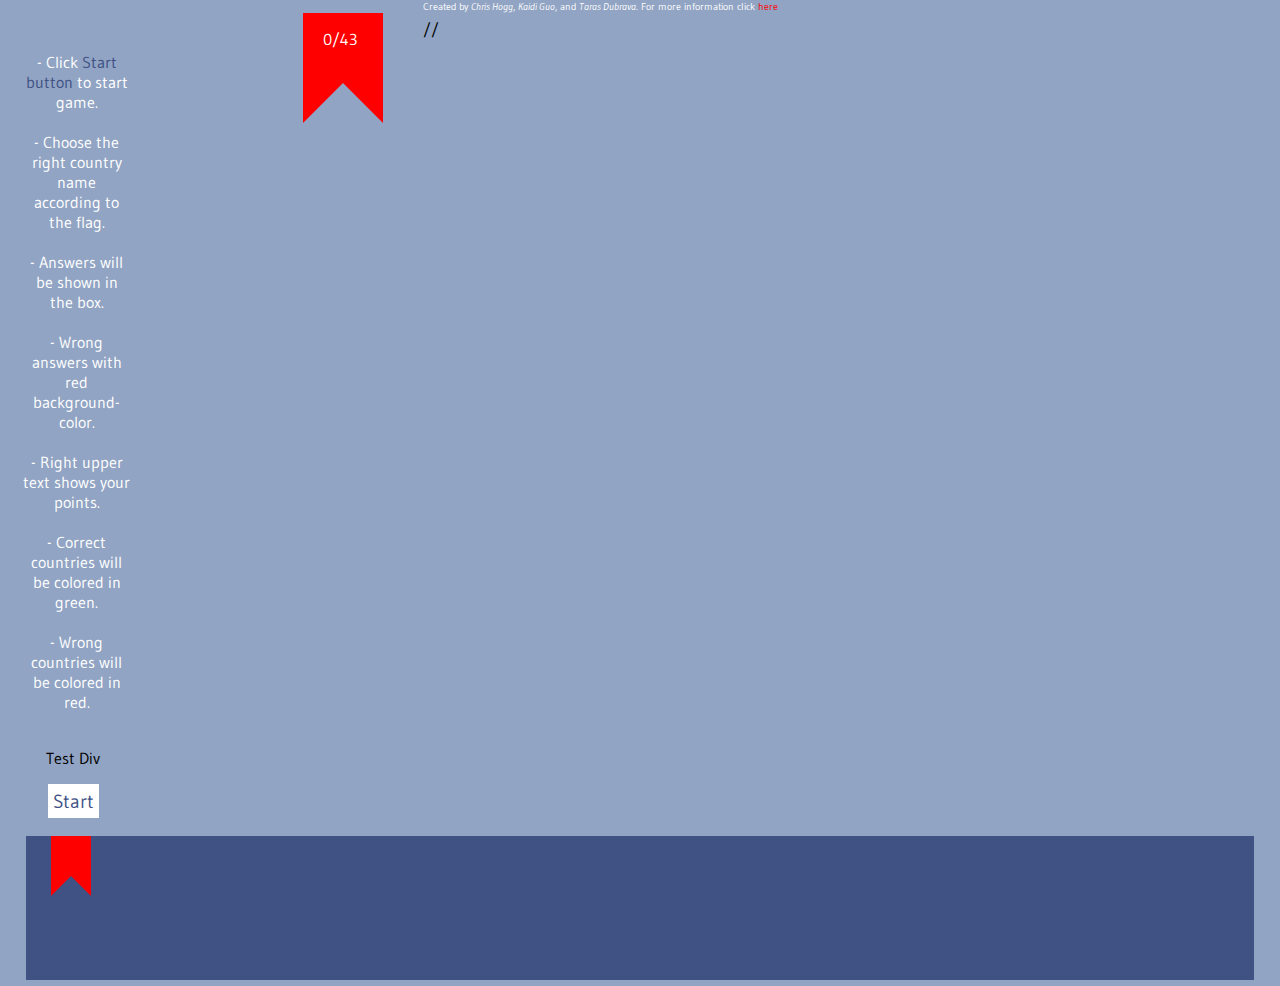
==== commit 8d113b1c: "Working- better with mobile now and with the right/wrong countries task." ====
--- a/index.html
+++ b/index.html
@@ -4,6 +4,8 @@
 <head>
     <meta charset="utf-8">
     <link rel="stylesheet" href="index.css" media="screen" title="no title" charset="utf-8">
+    <link type="text/css" rel="stylesheet" href="http://fonts.googleapis.com/css?family=Roboto:300,400,500,700">
+    <link href="https://fonts.googleapis.com/css?family=Gudea:700" rel="stylesheet">
     <title>Game of Flags</title>
     <script src="https://d3js.org/d3.v4.min.js"></script>
 </head>
@@ -44,6 +46,7 @@
 
             </div>
             <div class="buttons" id="buttonsdiv">
+                <div> <p> Test Div </p> </div>
             </div>
             <div class="restartbuttons">
                 <!--          I needed to make the class of the start and restart buttons NOT to be button.It interferes with my code.  -->
--- a/index.css
+++ b/index.css
@@ -99,20 +99,39 @@
     height: auto;
     margin: auto;
     opacity: 0;
+    pointer-events: none;
 }
 
 .right_box{
-    background-color: green;
+    background-color: green !important;
+    transition: 0.5s;
+}
+
+.right_box:hover{
+    color: white !important;
+}
+.right_box:hover > .button{
+    color: white !important;
 }
 
 .wrong_box{
-    background-color: red;
+    background-color: red !important;
+    transition: 0.5s;
+}
+
+.wrong_box:hover{
+    color: white !important;
+}
+.wrong_box:hover > .button{
+    color: white !important;
 }
 
 .animate_box{
     animation-name: show_box;
     animation-duration: 1s;
 }
+
+
 
 .animate_box_2{
     animation-name: show_box;
@@ -128,7 +147,8 @@
 
 .buttons{
   position: relative;
-  /*background-color: green;*/
+  opacity: 1;
+  transition: 0.5s;
   /*border: 1px solid white;*/
 }
 .notbutton{
@@ -151,23 +171,35 @@
 
 
 .button{
-  background-color: rgb(64, 81, 132);
   font-size: 120%;
-  margin-left: auto;
-  margin-right: auto;
-  margin-bottom: 5%;
   padding: 5px;
   left: 0px;
   color: rgb(255, 255, 255);
-  text-decoration: none;
+    text-decoration: none;
   text-align:center;
+    cursor:pointer;
+}
+
+.permanentbutton{
+   padding: 0px;
+    background-color: rgb(64, 81, 132);
+    margin-left: auto;
+  margin-right: auto;
   width: 70%;
-cursor:pointer;
-
-}
-.button:hover{
+    margin-bottom: 5%;
+}
+
+.countrytextbutton{
+
+}
+
+.permanentbutton:hover{
     background-color: #ffffff;
     color: rgb(64, 81, 132);
+}
+.permanentbutton:hover > .button{
+    color: rgb(64, 81, 132);
+
 }
 .restartbuttons{
 cursor:pointer;
@@ -194,8 +226,8 @@
   /*display: inline-block;*/
   position: relative;
   text-align: center;
-  width: 45%;
-  height: 100%;
+  width: 43%;
+  /*height: 100%;*/
   /*display: none;*/
   /*border: 1px solid green;*/
 
@@ -301,6 +333,9 @@
 
 
 /*Here goes style for pop-up box*/
+em{
+  /*color:*/
+}
 #moreinfo {
     padding-left: 2%;
     padding-bottom: 0.5%;
@@ -322,7 +357,7 @@
     background-color: rgb(0,0,0); /* Fallback color */
     background-color: rgba(0,0,0,0.4); /* Black w/ opacity */
     font-size: 80%;
-  
+    font-family: Arial;
     }
 
 .modal h1{
@@ -463,10 +498,10 @@
 
 
 }
-@media (-webkit-min-device-pixel-ratio: 2), (min-resolution: 190dpi) {
+@media (-webkit-min-device-pixel-ratio:2),(min-resolution: 190dpi) {
   body{
     text-align: center;
-    font-size:200%;
+    font-size: 200%;
   }
   .above{
     float: left;
@@ -493,8 +528,6 @@
     }
     #map {
     display: none;
-
-
     }
     .logo{
       margin-top: 5%;
@@ -568,25 +601,20 @@
       color: rgb(255, 255, 255);
       text-decoration: none;
       text-align:center;
-      width: 280px;
-    }
-#Flag_Image{
-  display: none;
-  margin-top: 4%;
-  margin-bottom: 4%;
-  margin-left: auto;
-  margin-right: auto;
-  height: 210px;
-}
+      width: 150px;
+    }
+
     .infoline {
-      float:left;
+      float: left;
       margin-top: 14%;
-     
+      padding-top: 14%;
+
       /*border: 1px solid red;*/
     }
- .infoline p{
-font-size:80%;
-}
+    .infoline p{
+      font-size: 80%;
+
+    }
     #author_information {
         font-size:50%;
       /*border: 1px solid red;*/
@@ -605,18 +633,25 @@
         margin: 5px;
         align-items: center;
         }
-.butto
-
-}
-.start{
-font-size: 200%;
-}
-
-.restartbuttons{
-display:flex;
-}
-
-
+        .button{
+          background-color: rgb(64, 81, 132);
+          font-size: 150%;
+          margin-left: auto;
+          margin-right: auto;
+          margin-bottom: 5%;
+          padding: 10px;
+          left: 0px;
+          color: rgb(255, 255, 255);
+          text-decoration: none;
+          text-align:center;
+          width: 70%;
+
+        }
+
+
+
+
+}
 @media (max-width: 800px)  {
   body{
     text-align: center;
@@ -664,7 +699,7 @@
       /*border: 1px solid red;*/
       /*display: none;*/
       text-align: center;
-     
+      /*position: absolute;*/
       padding-top: 15%;
       z-index: 300;
       height:40%;
@@ -749,7 +784,37 @@
         align-items: center;
         }
 
-
-
-}
-
+/*Code from http://jsfiddle.net/codepo8/dgpzM/ */
+
+  #lookatmeiamhere {
+      cursor: pointer;
+      background: rgba( 255, 255, 10, 0.7 );
+      width:100px;
+      height: 100px;
+      position: absolute;
+      border-radius: 100px;
+      -webkit-transition: -webkit-transform 0s;
+         -moz-transition: -moz-transform 0s;
+          -ms-transition: -ms-transform 0s;
+           -o-transition: -o-transform 0s;
+              transition: transform 0s;
+       -webkit-transform: scale( 0,0 );
+          -moz-transform: scale( 0,0 );
+           -ms-transform: scale( 0,0 );
+            -o-transform: scale( 0,0 );
+               transform: scale( 0,0 );
+      pointer-events: none;
+      z-index:3000;
+  }
+  .down #lookatmeiamhere {
+    -webkit-transform: scale( 1, 1 );
+       -moz-transform: scale( 1, 1 );
+        -ms-transform: scale( 1, 1 );
+         -o-transform: scale( 1, 1 );
+            transform: scale( 1, 1 );
+  }
+
+}
+
+
+
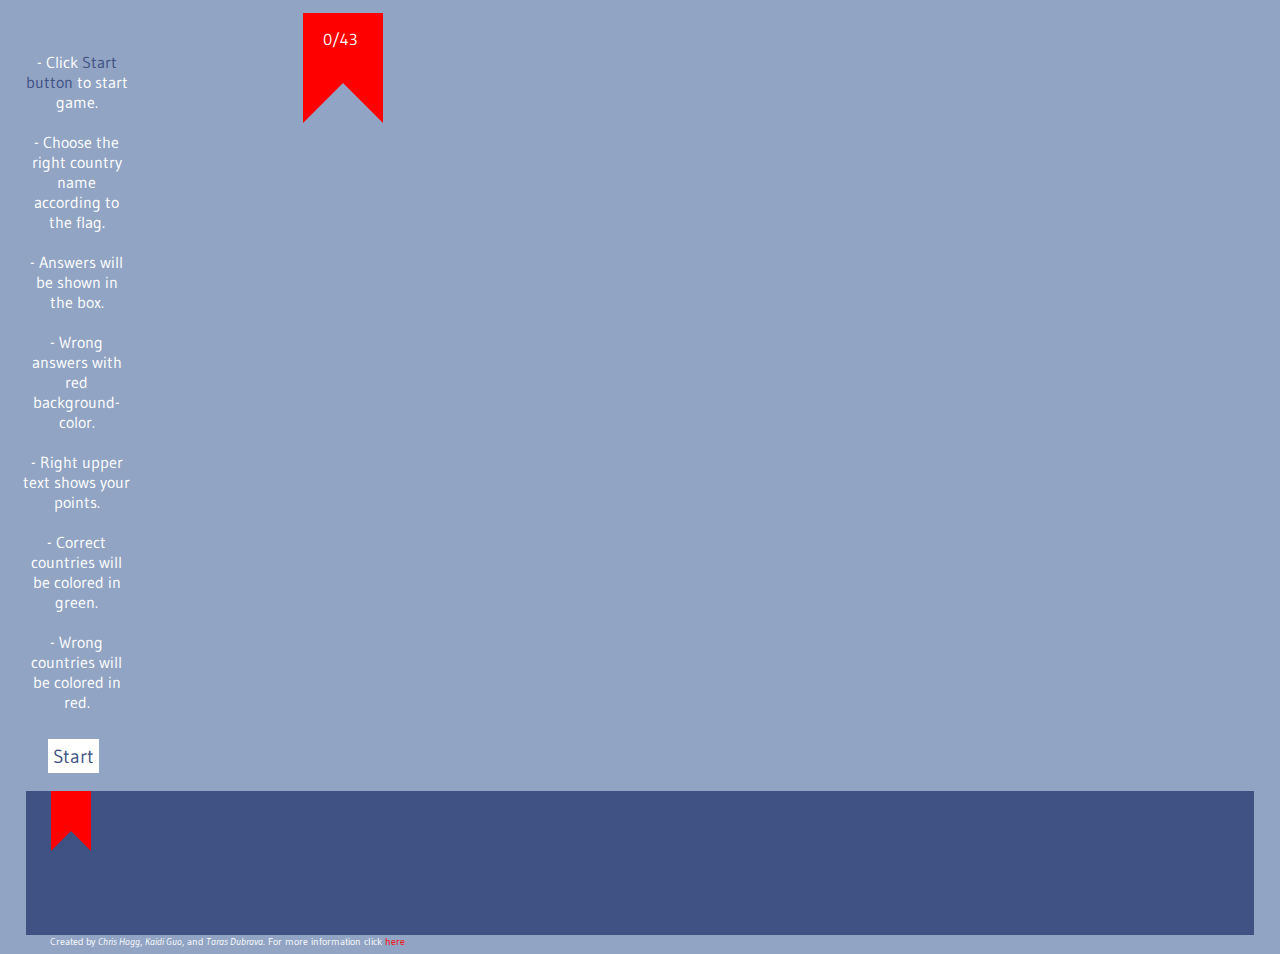
==== commit 0eddcfbf: "working before correct/incorrect box deletion" ====
--- a/index.html
+++ b/index.html
@@ -46,7 +46,6 @@
 
             </div>
             <div class="buttons" id="buttonsdiv">
-                <div> <p> Test Div </p> </div>
             </div>
             <div class="restartbuttons">
                 <!--          I needed to make the class of the start and restart buttons NOT to be button.It interferes with my code.  -->
@@ -56,12 +55,8 @@
                 <div class="notbutton start" onMouseOver="this.style.backgroundColor='rgb(64, 81, 132)';this.style.color='#ffffff'" onMouseOut="this.style.backgroundColor='#ffffff';this.style.color='rgb(64, 81, 132)'"  onclick="see()" id="seemap">
                     See Map
                 </div>
-                <!-- <div class="notbutton start" onclick="stopgamebutton()">
-                    STOP GAME
-                </div> -->
             </div>
         </div>
-        <!-- TODO: get replace this with an object file -->
         <div class="map">
             <object id="europe-svg" data="europe.svg" type="image/svg+xml">
               <img src="fallback-image.png" />
@@ -75,9 +70,7 @@
             </div>
         </div>
         <div class="divided">
-
         </div>
-
 
     </div>
     <div class="under">
@@ -91,7 +84,11 @@
             </div>
 
         </div>
-
+     <div class="infoline" id="moreinfo">
+        <p>
+            Created by <em>Chris Hogg</em>, <em>Kaidi Guo</em>, and <em>Taras Dubrava</em>. For more information click <a id="myBtn">here</a>
+        </p>
+    </div>
 
     </div>
 
@@ -105,13 +102,6 @@
         </div>
     </div>
 
-
-
-    <div class="infoline" id="moreinfo">
-        <p>
-            Created by <em>Chris Hogg</em>, <em>Kaidi Guo</em>, and <em>Taras Dubrava</em>. For more information click <a id="myBtn">here</a>
-        </p>
-    </div>
     <div id="myModal" class="modal">
         <!-- Modal content -->
         <div class="modal-content">
@@ -169,20 +159,10 @@
                   </tr>
               </table>
             </div>
-
-
-
-
         </div>
 
     </div>
 
-
-
-
-
-    <!-- <script type="text/javascript" src="d3.js"> -->
-//    </script>
     <script type="text/javascript" src="game-engine.js">
     </script>
 </body>
--- a/index.css
+++ b/index.css
@@ -118,7 +118,6 @@
     background-color: red !important;
     transition: 0.5s;
 }
-
 .wrong_box:hover{
     color: white !important;
 }
@@ -129,13 +128,6 @@
 .animate_box{
     animation-name: show_box;
     animation-duration: 1s;
-}
-
-
-
-.animate_box_2{
-    animation-name: show_box;
-    animation-duration: 0.5s;
 }
 
 @keyframes show_box {
@@ -143,7 +135,6 @@
     50%  {opacity: 1}
     100% {opacity: 0}
 }
-
 
 .buttons{
   position: relative;
@@ -151,6 +142,7 @@
   transition: 0.5s;
   /*border: 1px solid white;*/
 }
+
 .notbutton{
   background-color: rgb(64, 81, 132);
   font-size: 120%;
@@ -166,10 +158,6 @@
   /*border:1px solid;*/
 }
 
-
-
-
-
 .button{
   font-size: 120%;
   padding: 5px;
@@ -187,10 +175,6 @@
   margin-right: auto;
   width: 70%;
     margin-bottom: 5%;
-}
-
-.countrytextbutton{
-
 }
 
 .permanentbutton:hover{
@@ -233,7 +217,6 @@
 
 }
 
-
 .map svg{
   margin: 0px;
   padding: 0px;
@@ -267,8 +250,7 @@
   float: left;
   /*margin-left: 3%;*/
   width: 100%;
-  height: 100%;
-
+  min-height: 100%;
   /*margin-top: 1%;*/
   background-color: rgb(64, 81, 132);
 }
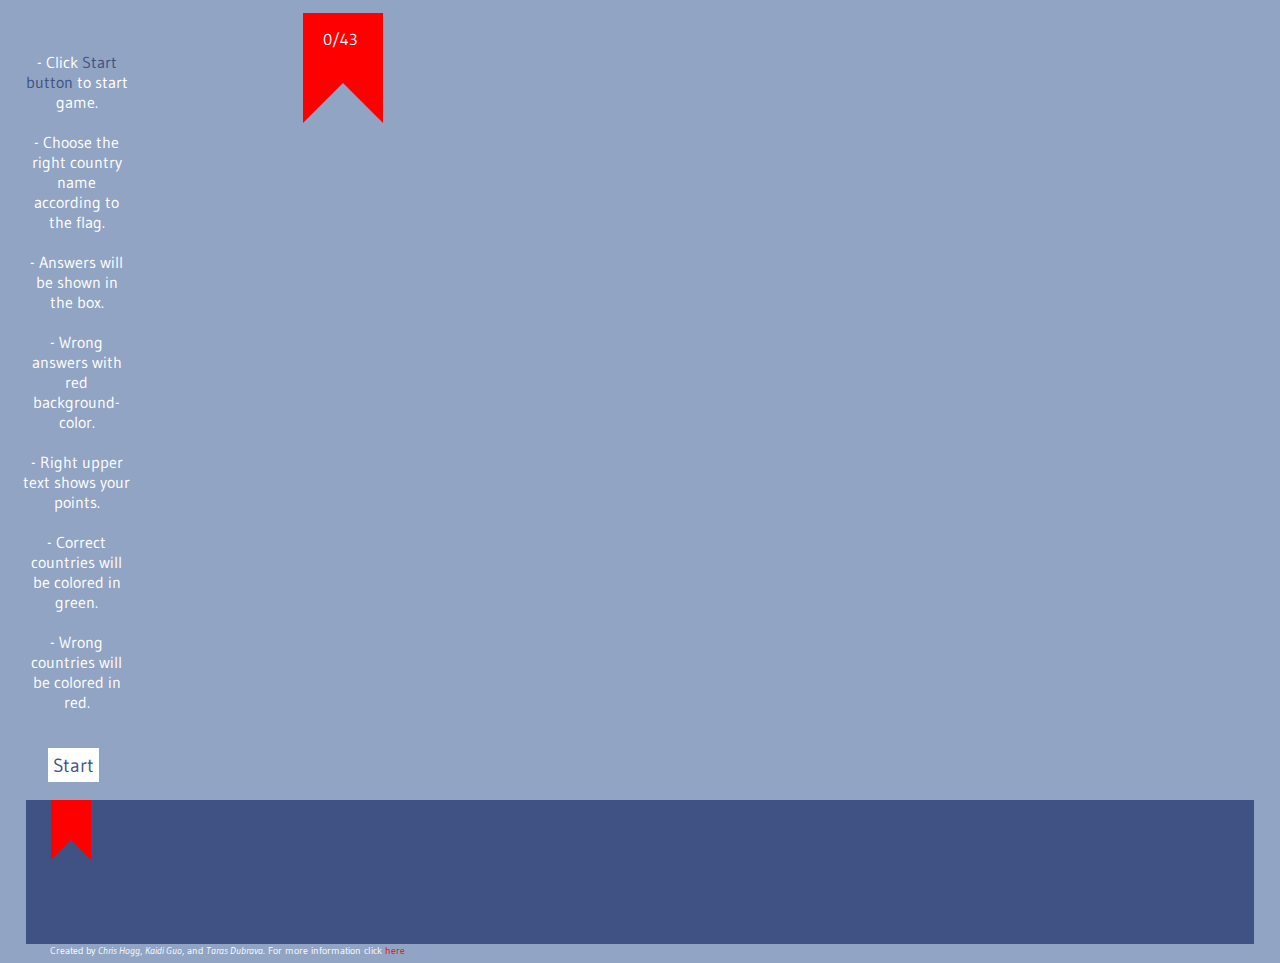
==== commit 0ad9fa20: "working before upload rearranging" ====
--- a/index.html
+++ b/index.html
@@ -38,6 +38,9 @@
               </div>
               <div class="flag" id="Flagbox">
                   <img src="" alt="" id="Flag_Image" >
+                      <div class="mobileNumberBox">
+                          <p class="ScoreBox"> </p>
+                      </div>
                   <h1 id="correct_box" class="right_wrong_box right_box"> Correct </h1>
                   <h1 id="incorrect_box" class="right_wrong_box wrong_box">Incorrect</h1>
               <!--Change Incorrect Box to fill the whole screen as backgrounnd-->
@@ -64,7 +67,7 @@
 
             <div class=" box2">
                 <p id="CountrySelectBox" display="none"> </p>
-                <p id="ScoreBox">
+                <p class="ScoreBox" id="ScoreBox">
                     0/43
                 </p>
             </div>
--- a/index.css
+++ b/index.css
@@ -103,7 +103,7 @@
 }
 
 .right_box{
-    background-color: green !important;
+    background-color: #1ac364 !important;
     transition: 0.5s;
 }
 
@@ -115,7 +115,7 @@
 }
 
 .wrong_box{
-    background-color: red !important;
+    background-color: #F47A6F !important;
     transition: 0.5s;
 }
 .wrong_box:hover{
